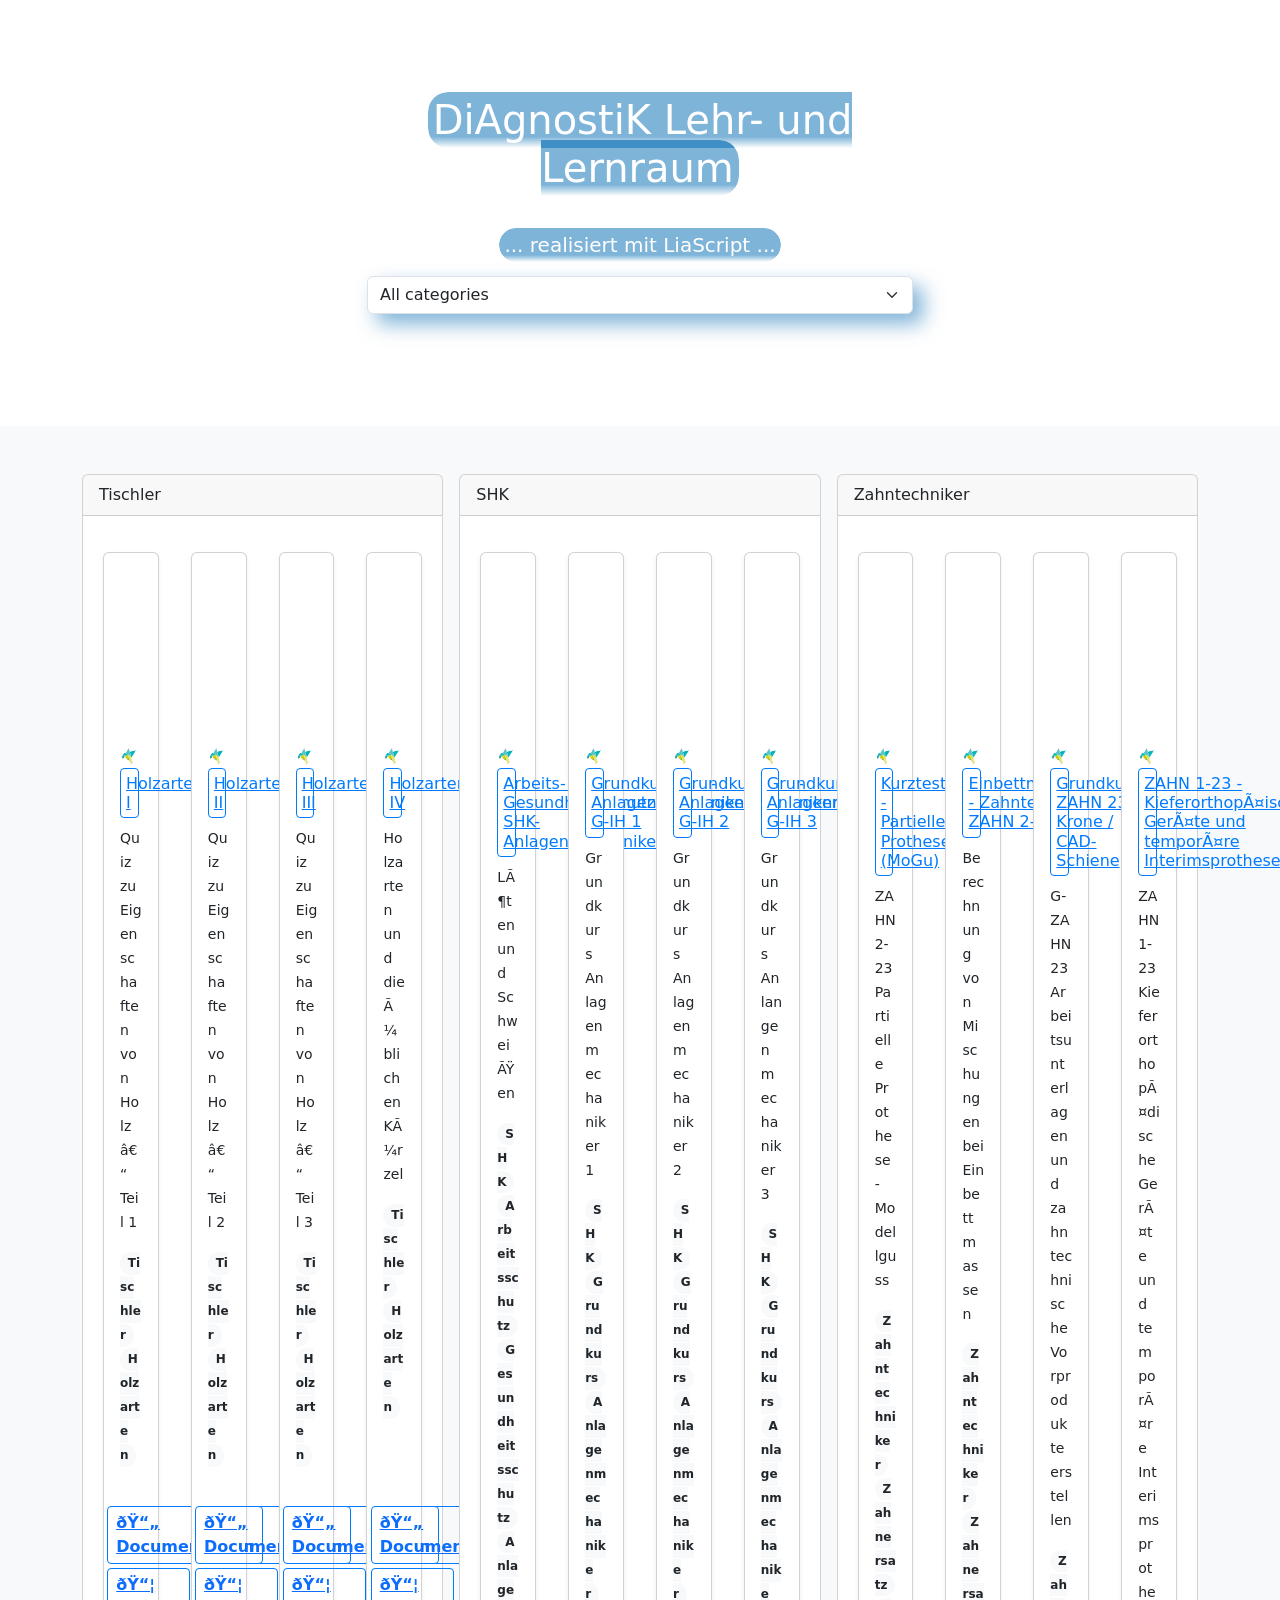
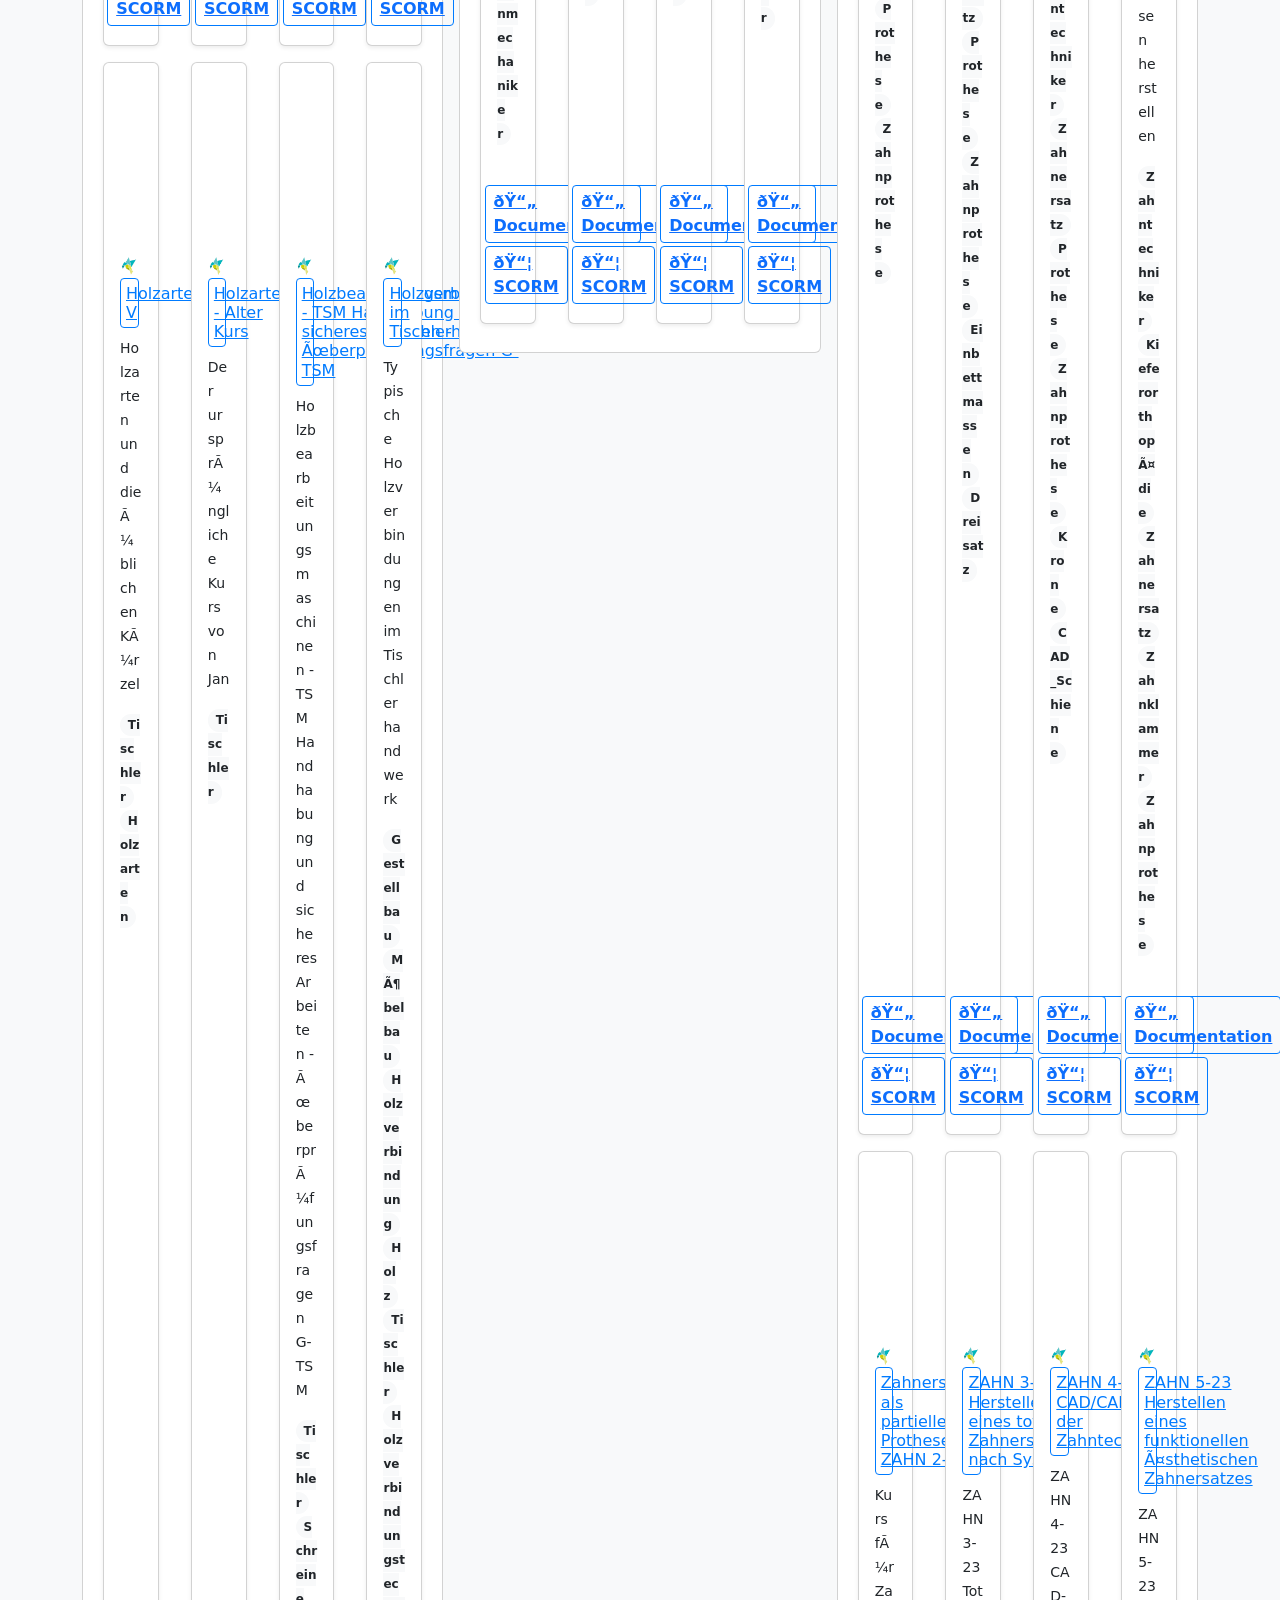
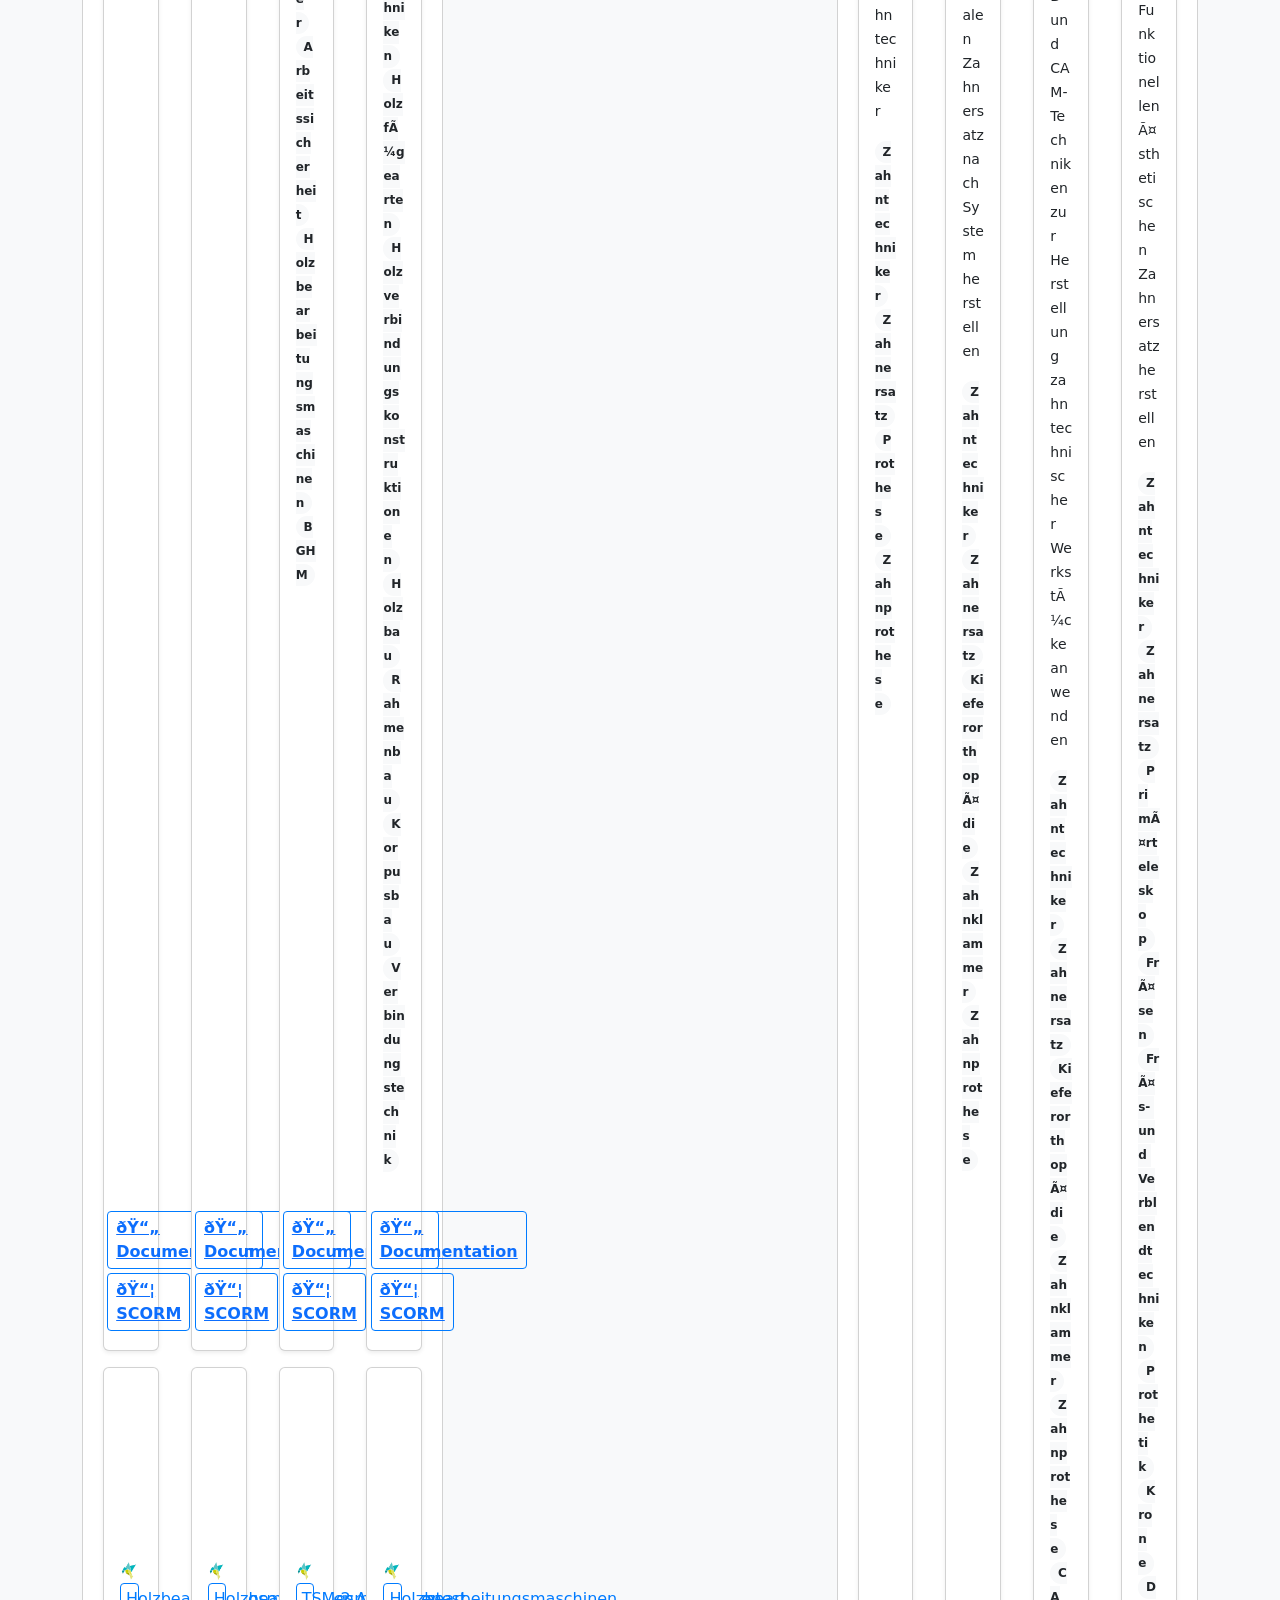
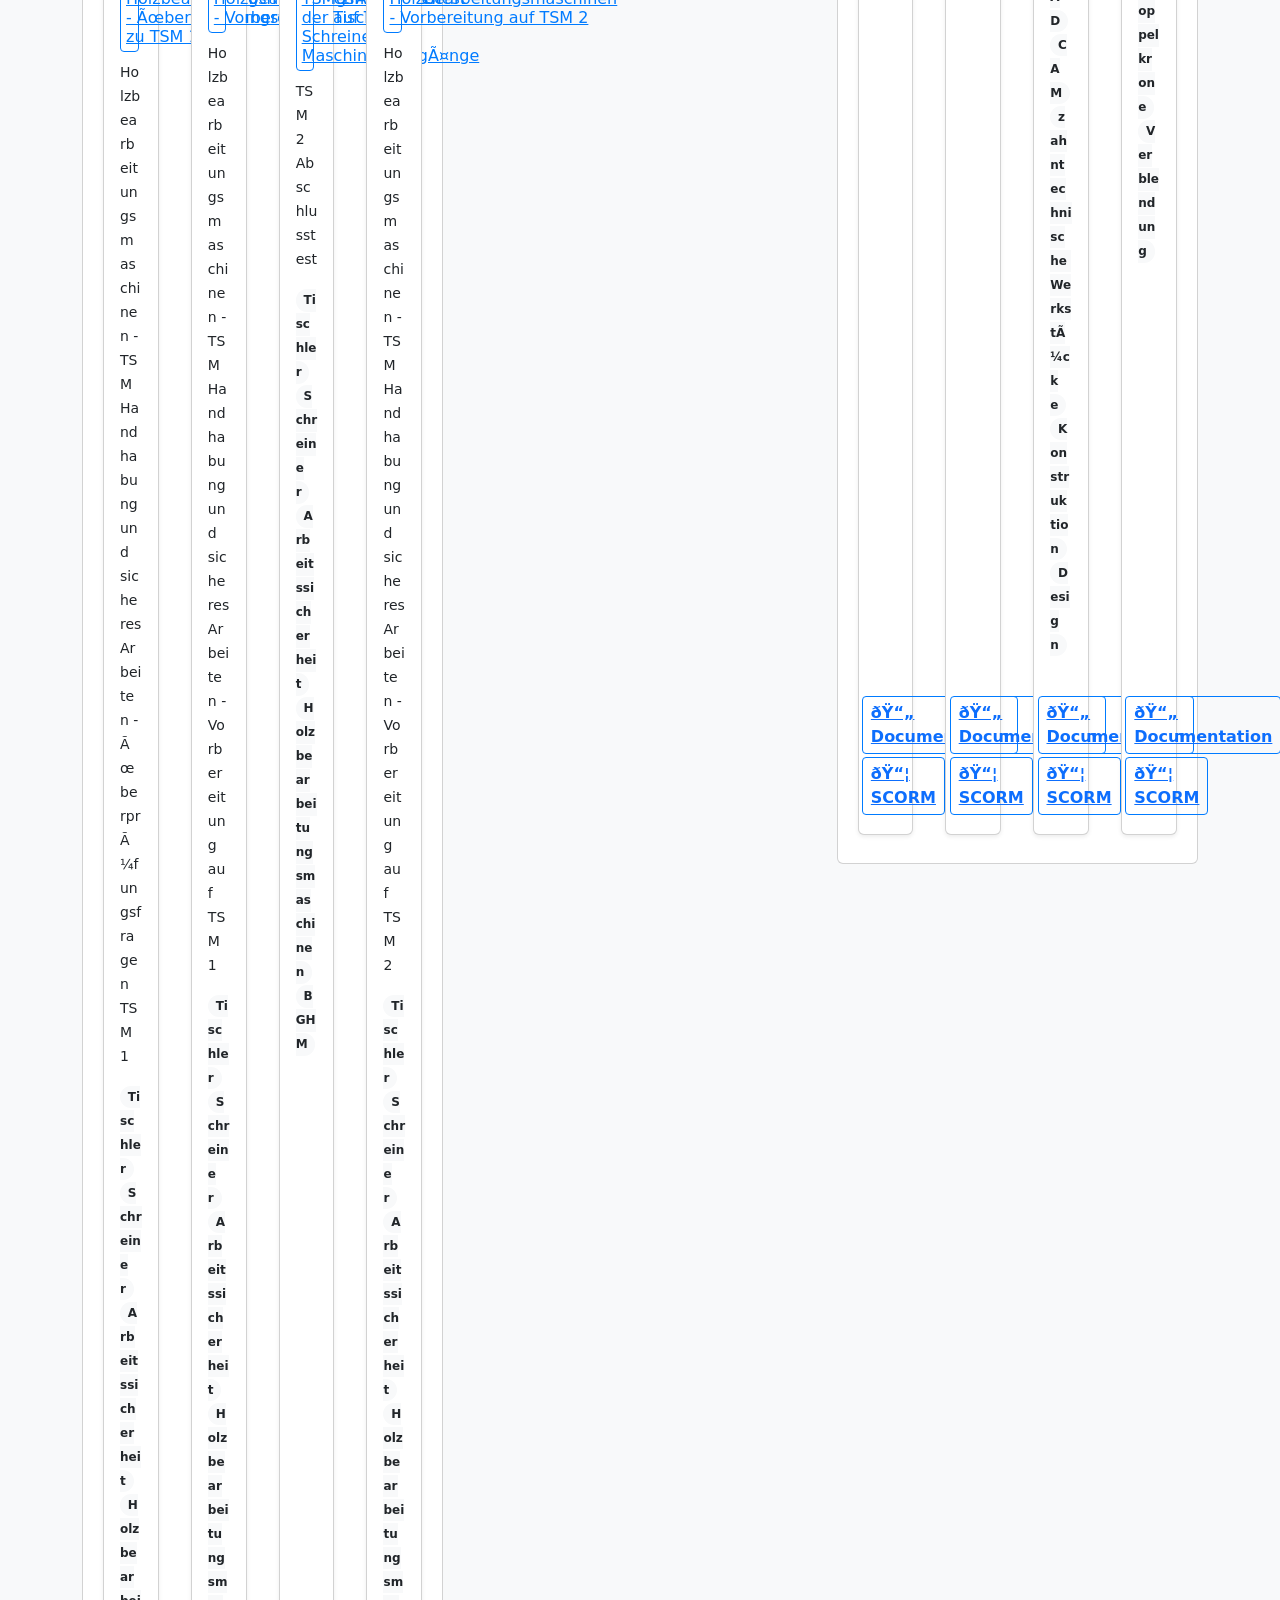
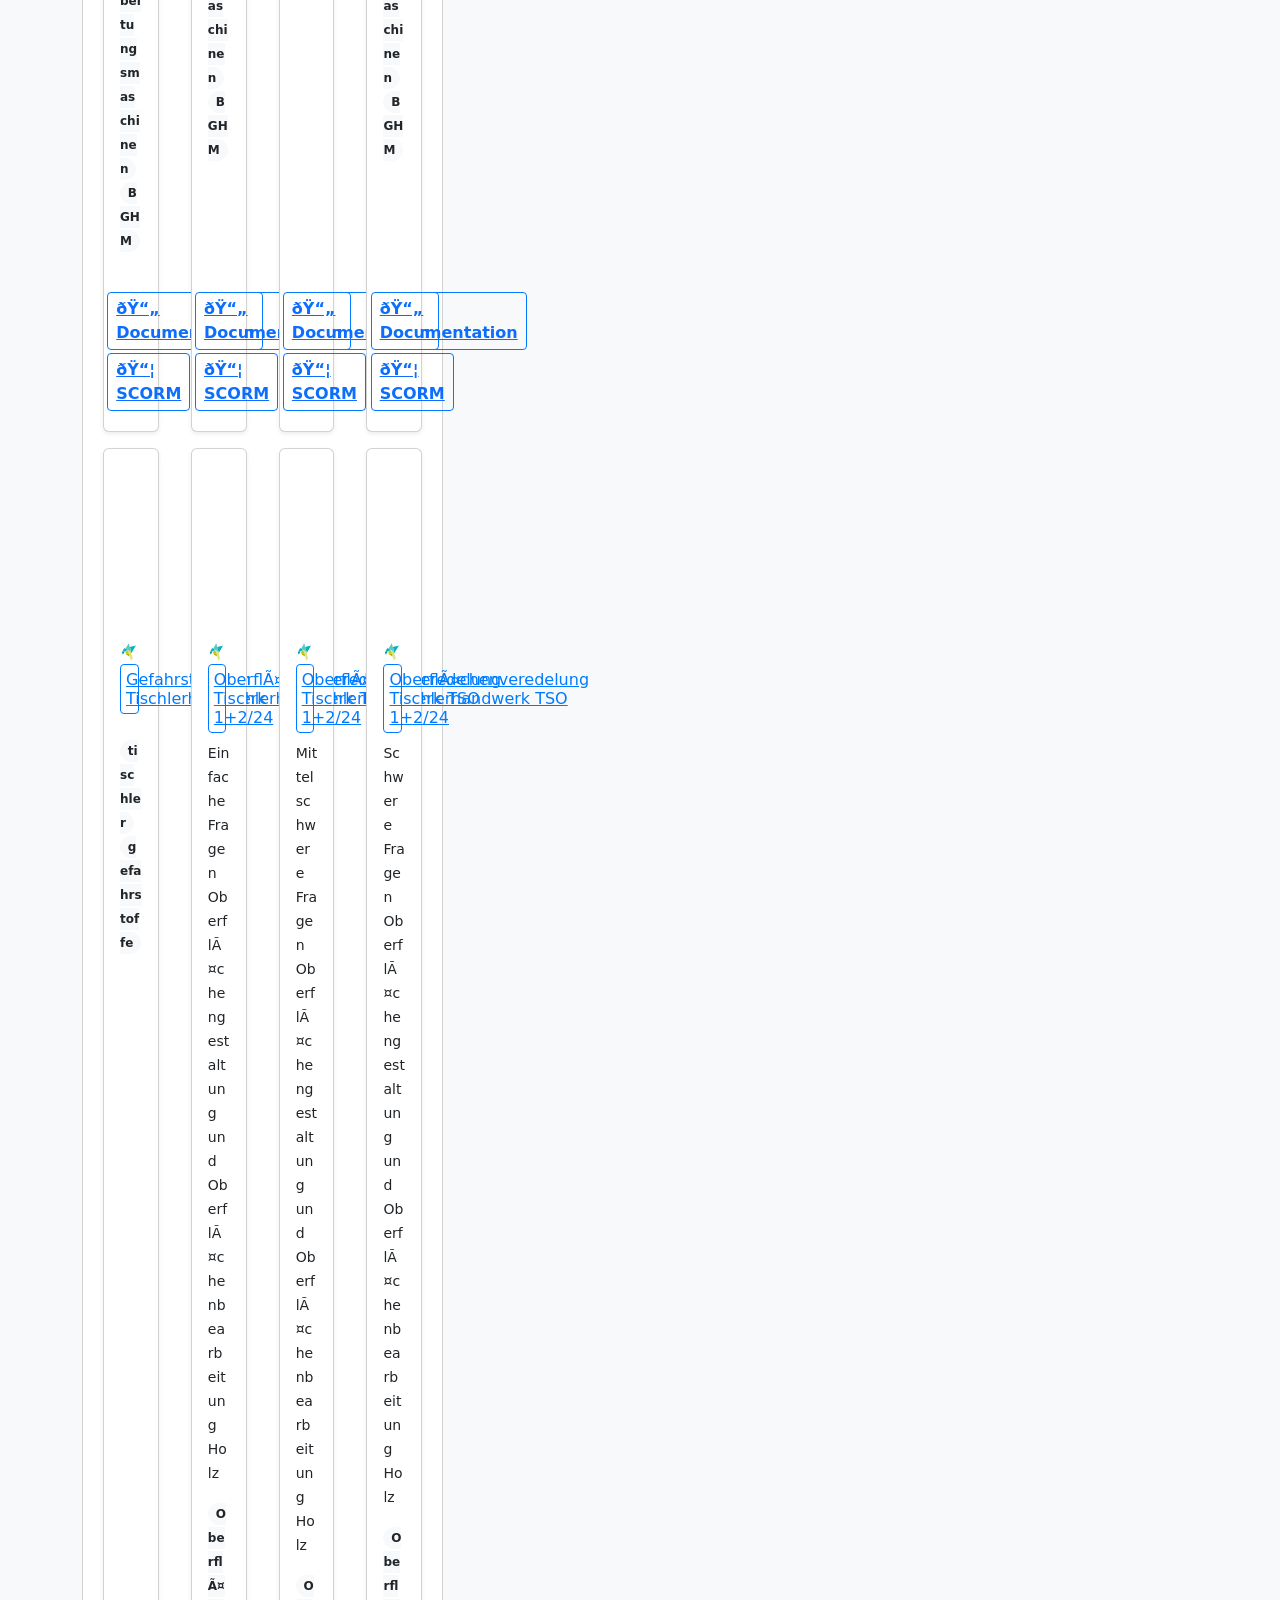
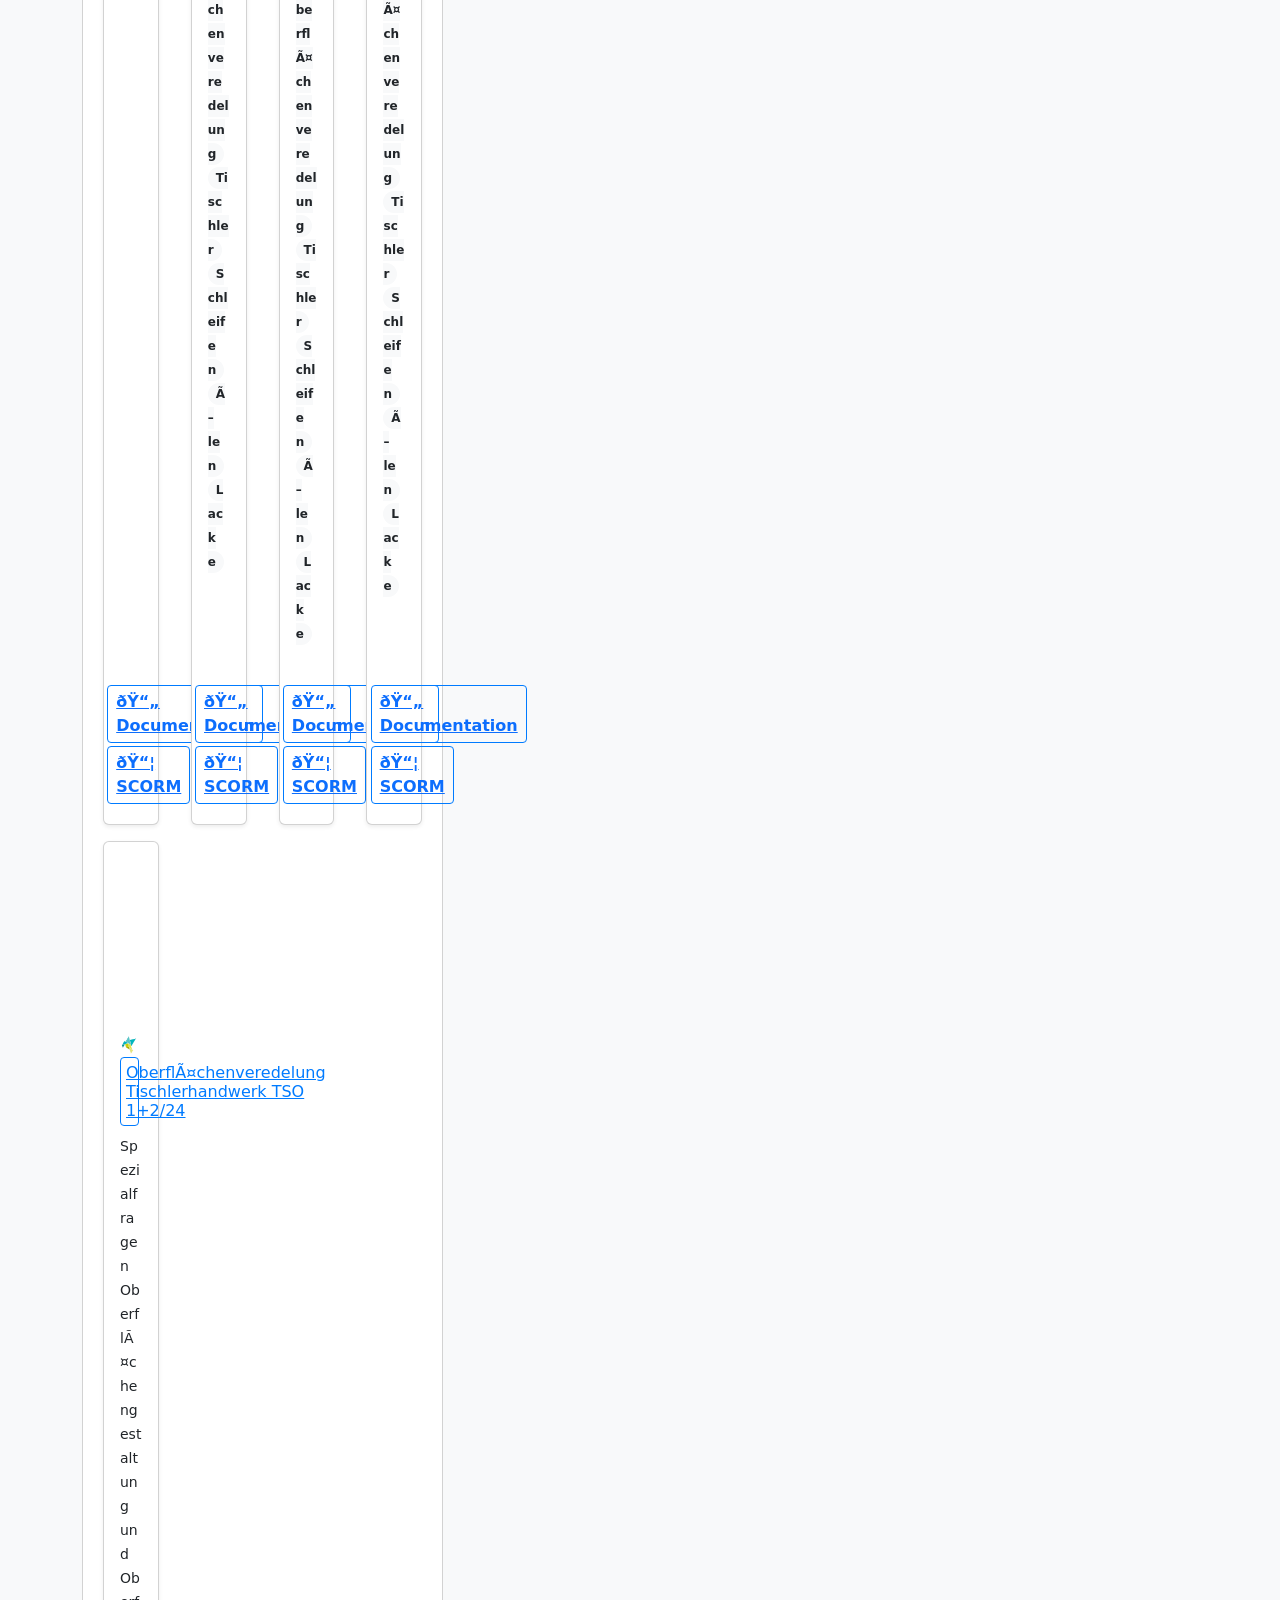
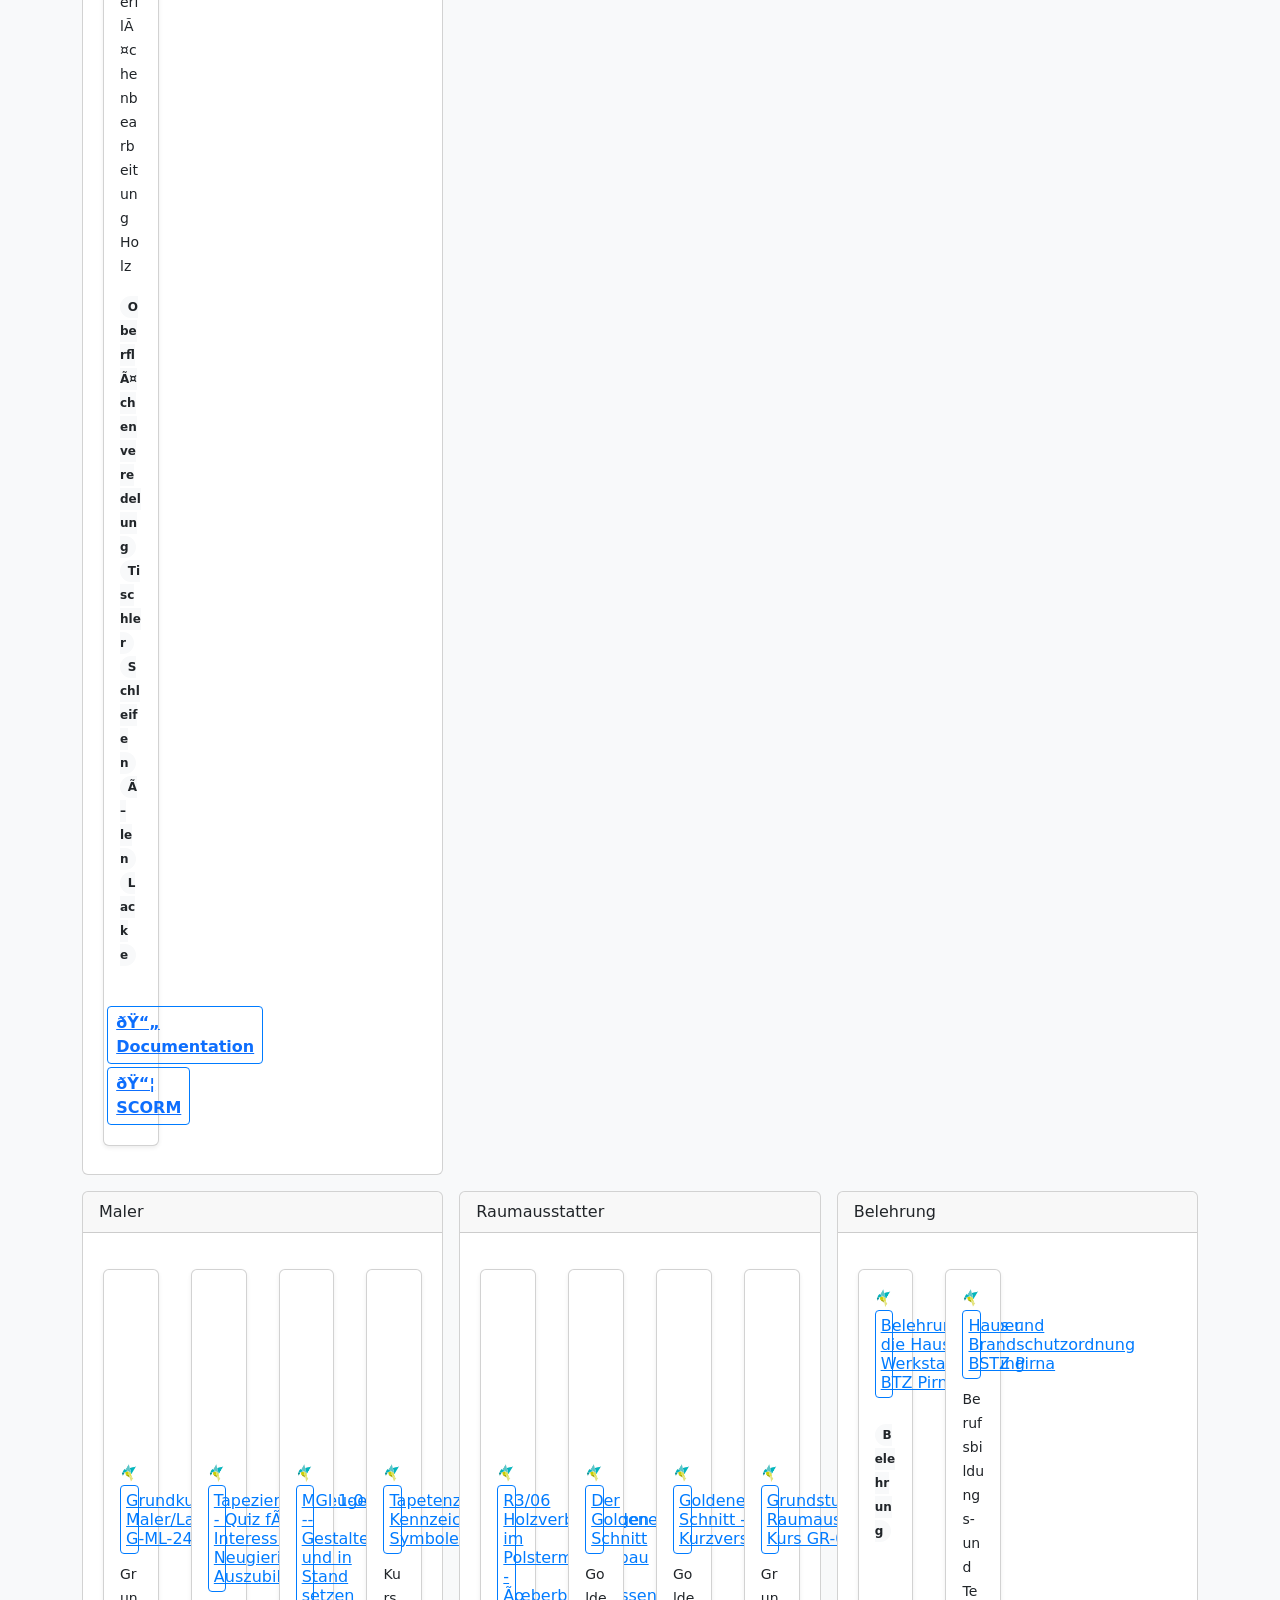
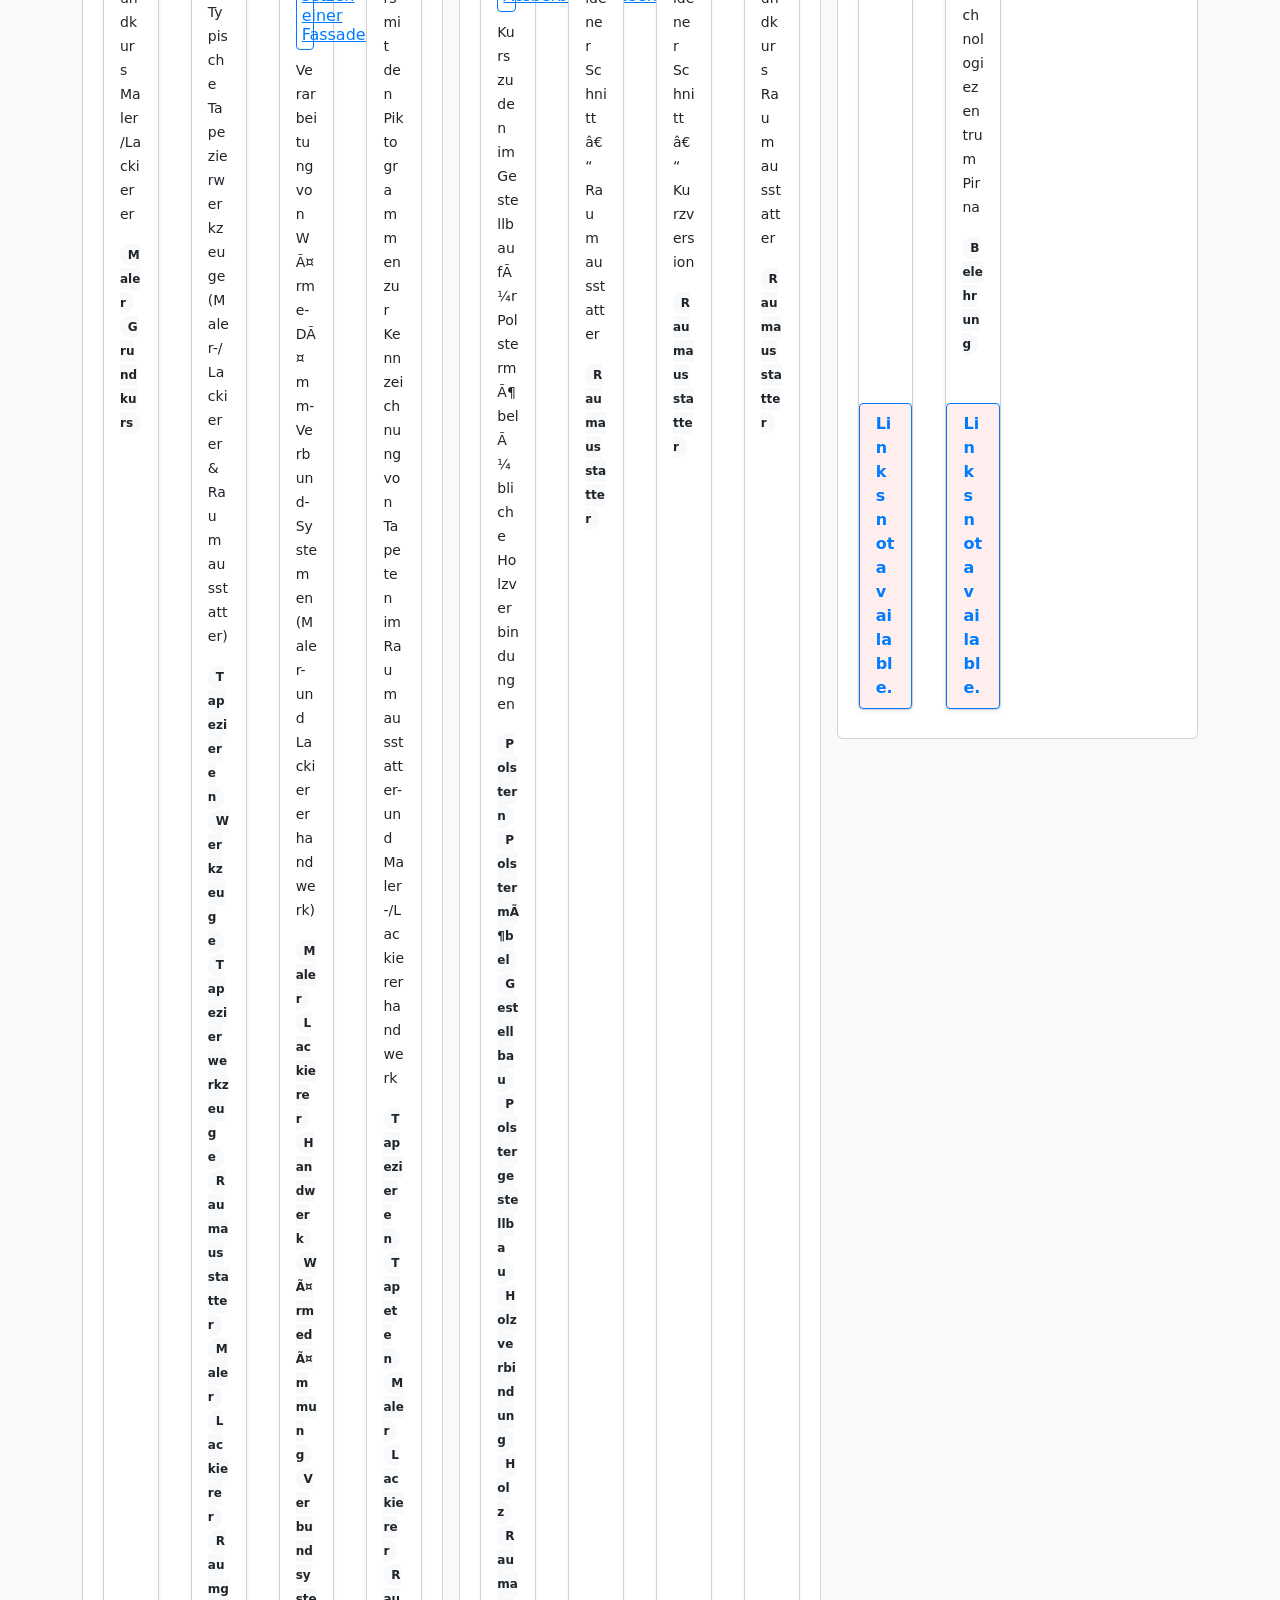
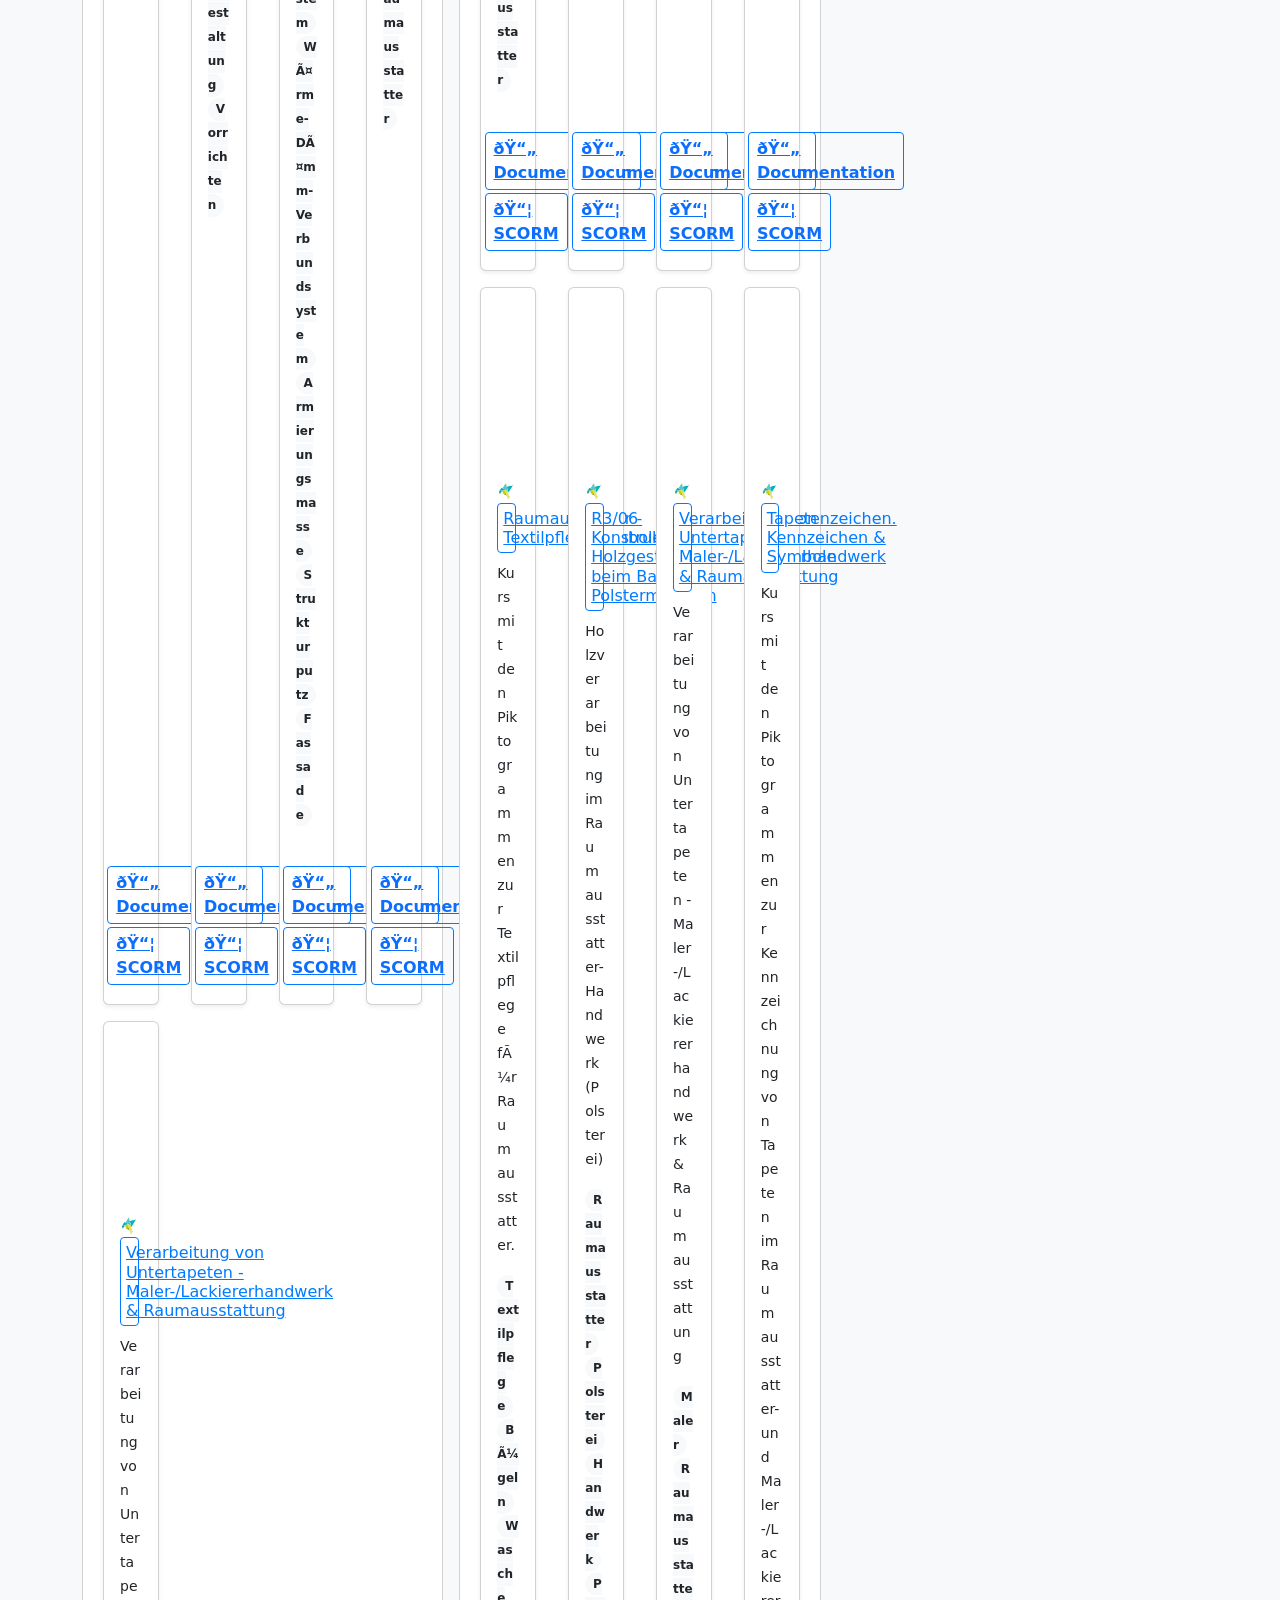
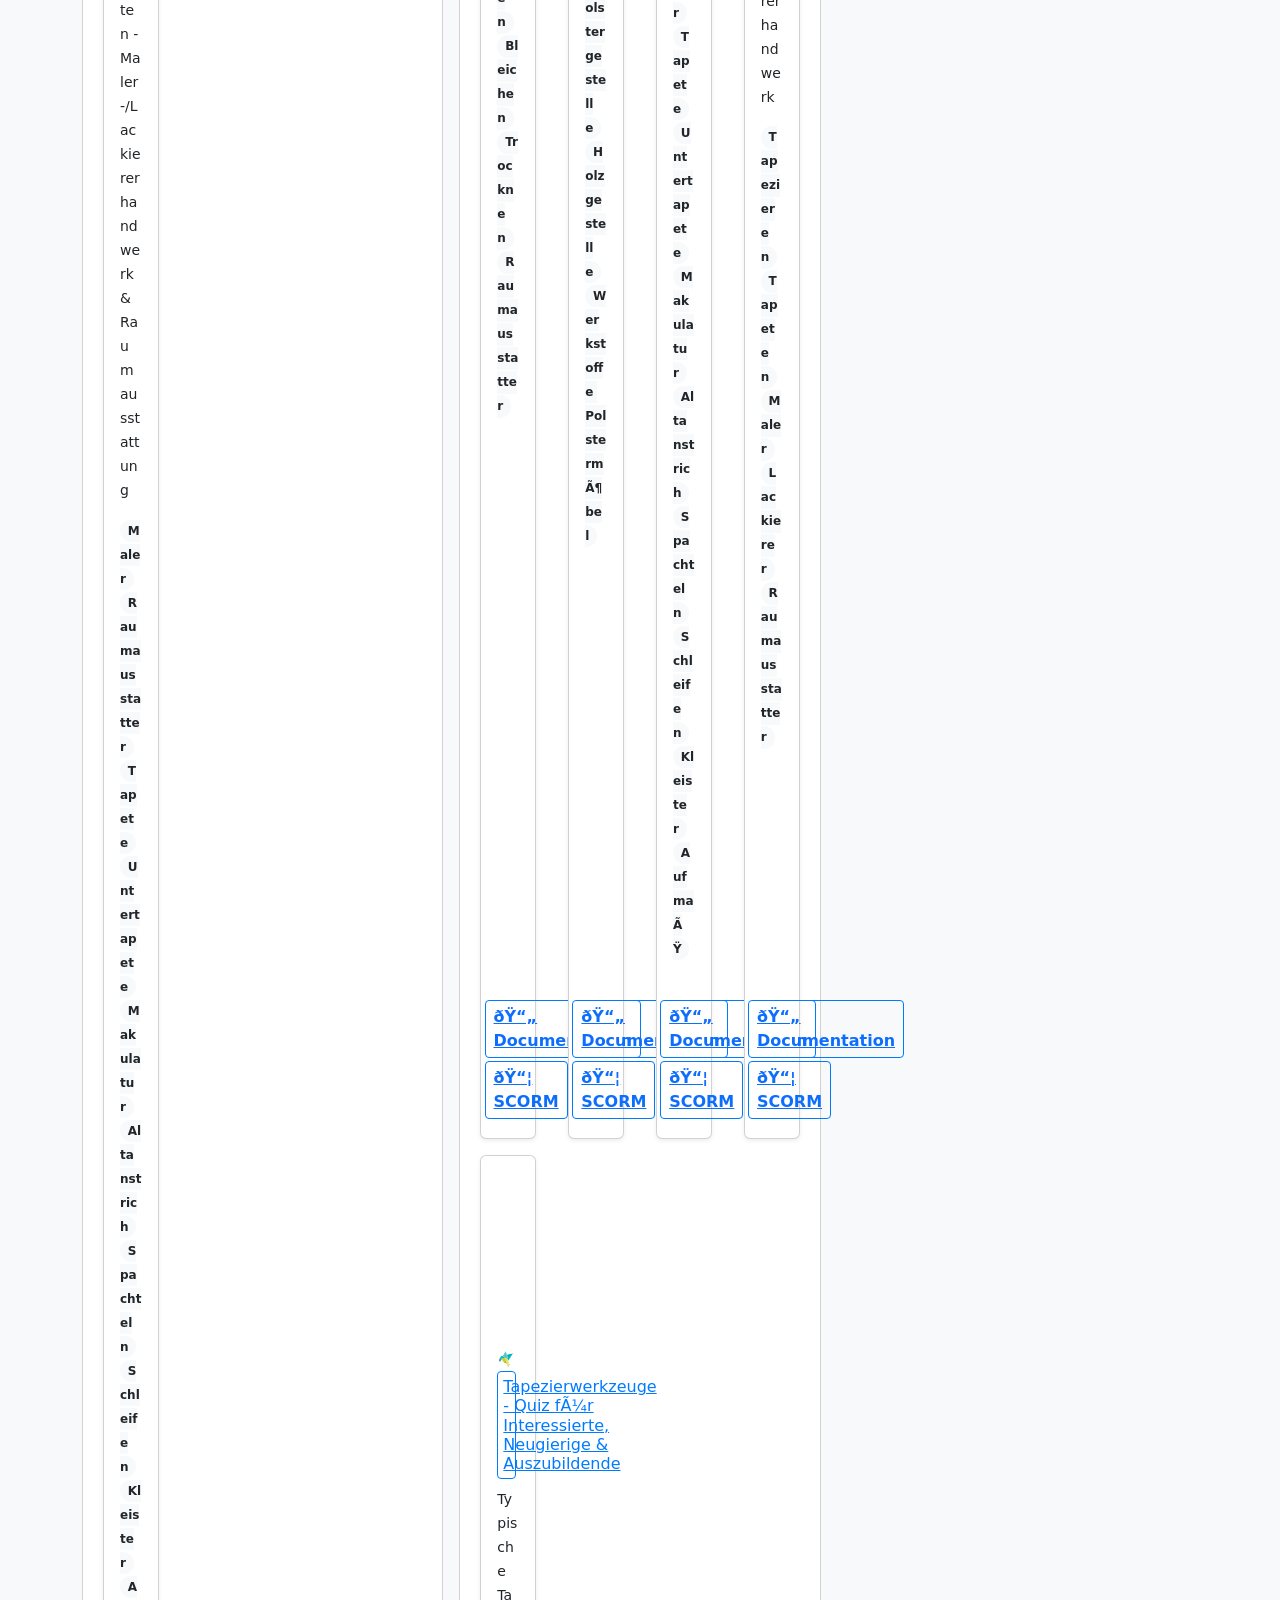
==== docs/index.html @ 7e9b9960 "Update index.html from project.yaml" ====
<!DOCTYPE html>
<html>
<head>
<title>DiAgnostiK Lehr- und Lernraum</title>
<script type="application/ld+json">
            {
                "@context": "http://schema.org/",
                    "@type": "ItemList",
                    "itemListElement": [{
                    "@type": "ItemList",
                        "itemListElement": [{
                        "@id": "https://raw.githubusercontent.com/Ifi-DiAgnostiK-Project/LiaScript-Courses/refs/tags/holzarten_01_v0.0.8/courses/Holzarten_01.md",
                            "@type": "Course",
                            "author": {
                            "@type": "Person",
                                "email": "jan.franke@hwk-dresden.de; volker.goehler@informatik.tu-freiberg.de; hilke.domsch@gkz-ev.de",
                                "name": "Jan Franke; Volker Göhler; Hilke Domsch"
                        },
                            "description": "Quiz zu Eigenschaften von Holz -- Teil 1",
                            "image": {
                            "@type": "ImageObject",
                                "url": "https://upload.wikimedia.org/wikipedia/commons/5/59/Dry_wood_texture.jpg"
                        },
                            "inLanguage": "de",
                            "keywords": "- Tischler - Holzarten",
                            "license": "https://raw.githubusercontent.com/Ifi-DiAgnostiK-Project/LiaScript-Courses/refs/tags/holzarten_01_v0.0.8/LICENSE",
                            "name": "Überprüfen Sie Ihr Wissen zu den Holzarten I",
                            "url": "https://LiaScript.github.io/course/?https://raw.githubusercontent.com/Ifi-DiAgnostiK-Project/LiaScript-Courses/refs/tags/holzarten_01_v0.0.8/courses/Holzarten_01.md",
                            "version": "0.0.8"
                    }, {
                        "@id": "https://raw.githubusercontent.com/Ifi-DiAgnostiK-Project/LiaScript-Courses/refs/tags/holzarten_02_v0.0.4/courses/Holzarten_02.md",
                            "@type": "Course",
                            "author": {
                            "@type": "Person",
                                "email": "hilke.domsch@gkz-ev.de",
                                "name": "Volker Göhler; Hilke Domsch"
                        },
                            "description": "Quiz zu Eigenschaften von Holz -- Teil 2",
                            "image": {
                            "@type": "ImageObject",
                                "url": "https://upload.wikimedia.org/wikipedia/commons/2/26/Stacked_Timber_Displaying_Growth_Rings.jpg"
                        },
                            "inLanguage": "de",
                            "keywords": "- Tischler - Holzarten",
                            "license": "https://raw.githubusercontent.com/Ifi-DiAgnostiK-Project/LiaScript-Courses/refs/tags/holzarten_02_v0.0.4/LICENSE",
                            "name": "Überprüfen Sie Ihr Wissen zu den Holzarten II",
                            "url": "https://LiaScript.github.io/course/?https://raw.githubusercontent.com/Ifi-DiAgnostiK-Project/LiaScript-Courses/refs/tags/holzarten_02_v0.0.4/courses/Holzarten_02.md",
                            "version": "0.0.4"
                    }, {
                        "@id": "https://raw.githubusercontent.com/Ifi-DiAgnostiK-Project/LiaScript-Courses/refs/tags/holzarten_03_v0.0.8/courses/Holzarten_03.md",
                            "@type": "Course",
                            "author": {
                            "@type": "Person",
                                "email": "hilke.domsch@gkz-ev.de",
                                "name": "Hilke Domsch, Volker Göhler"
                        },
                            "description": "Quiz zu Eigenschaften von Holz -- Teil 3",
                            "image": {
                            "@type": "ImageObject",
                                "url": "https://raw.githubusercontent.com/Ifi-DiAgnostiK-Project/LiaScript-Courses/refs/tags/holzarten_03_v0.0.8/img/156_Freepik_rawpixel.com_wooden-textured-background.jpg"
                        },
                            "inLanguage": "de",
                            "keywords": "- Tischler - Holzarten",
                            "license": "https://raw.githubusercontent.com/Ifi-DiAgnostiK-Project/LiaScript-Courses/refs/tags/holzarten_03_v0.0.8/LICENSE",
                            "name": "Überprüfen Sie Ihr Wissen zu den Holzarten III",
                            "url": "https://LiaScript.github.io/course/?https://raw.githubusercontent.com/Ifi-DiAgnostiK-Project/LiaScript-Courses/refs/tags/holzarten_03_v0.0.8/courses/Holzarten_03.md",
                            "version": "0.0.8"
                    }, {
                        "@id": "https://raw.githubusercontent.com/Ifi-DiAgnostiK-Project/LiaScript-Courses/refs/tags/holzarten_04_v0.0.7/courses/Holzarten_04.md",
                            "@type": "Course",
                            "author": {
                            "@type": "Person",
                                "email": "hilke.domsch@gkz-ev.de",
                                "name": "Hilke Domsch, Volker Göhler"
                        },
                            "description": "Holzarten und die üblichen Kürzel",
                            "image": {
                            "@type": "ImageObject",
                                "url": "https://raw.githubusercontent.com/Ifi-DiAgnostiK-Project/LiaScript-Courses/refs/tags/holzarten_04_v0.0.7/img/front_wood_stack.jpg"
                        },
                            "inLanguage": "de",
                            "keywords": "- Tischler - Holzarten",
                            "license": "https://raw.githubusercontent.com/Ifi-DiAgnostiK-Project/LiaScript-Courses/refs/tags/holzarten_04_v0.0.7/LICENSE",
                            "name": "Holzarten: Eigenschaften, Verwendung und Aussehen I",
                            "url": "https://LiaScript.github.io/course/?https://raw.githubusercontent.com/Ifi-DiAgnostiK-Project/LiaScript-Courses/refs/tags/holzarten_04_v0.0.7/courses/Holzarten_04.md",
                            "version": "0.0.7"
                    }, {
                        "@id": "https://raw.githubusercontent.com/Ifi-DiAgnostiK-Project/LiaScript-Courses/refs/tags/holzarten_05_v0.0.5/courses/Holzarten_05.md",
                            "@type": "Course",
                            "author": {
                            "@type": "Person",
                                "email": "hilke.domsch@gkz-ev.de",
                                "name": "Hilke Domsch, Volker Göhler"
                        },
                            "description": "Holzarten und die üblichen Kürzel",
                            "image": {
                            "@type": "ImageObject",
                                "url": "https://raw.githubusercontent.com/Ifi-DiAgnostiK-Project/LiaScript-Courses/refs/tags/holzarten_05_v0.0.5/img/oakwoodbig.jpg"
                        },
                            "inLanguage": "de",
                            "keywords": "- Tischler - Holzarten",
                            "license": "https://raw.githubusercontent.com/Ifi-DiAgnostiK-Project/LiaScript-Courses/refs/tags/holzarten_05_v0.0.5/LICENSE",
                            "name": "Holzarten: Eigenschaften, Verwendung und Aussehen II",
                            "url": "https://LiaScript.github.io/course/?https://raw.githubusercontent.com/Ifi-DiAgnostiK-Project/LiaScript-Courses/refs/tags/holzarten_05_v0.0.5/courses/Holzarten_05.md",
                            "version": "0.0.5"
                    }, {
                        "@id": "https://raw.githubusercontent.com/Ifi-DiAgnostiK-Project/LiaScript-Courses/refs/tags/holzarten_von_jan_v0.0.11/courses/Holzarten_von_Jan.md",
                            "@type": "Course",
                            "author": {
                            "@type": "Person",
                                "email": "jan.franke@hwk-dresden.de",
                                "name": "Jan Franke; Volker Göhler"
                        },
                            "description": "Der ursprüngliche Kurs von Jan",
                            "image": {
                            "@type": "ImageObject",
                                "url": "https://upload.wikimedia.org/wikipedia/commons/thumb/e/e9/Wood_of_a_Picea_abies_03.jpg/1920px-Wood_of_a_Picea_abies_03.jpg"
                        },
                            "inLanguage": "de",
                            "keywords": "Tischler",
                            "license": "https://raw.githubusercontent.com/Ifi-DiAgnostiK-Project/LiaScript-Courses/refs/tags/holzarten_von_jan_v0.0.11/LICENSE",
                            "name": "Überprüfe hier dein Wissen zu den Holzarten",
                            "url": "https://LiaScript.github.io/course/?https://raw.githubusercontent.com/Ifi-DiAgnostiK-Project/LiaScript-Courses/refs/tags/holzarten_von_jan_v0.0.11/courses/Holzarten_von_Jan.md",
                            "version": "0.0.11"
                    }, {
                        "@id": "https://raw.githubusercontent.com/Ifi-DiAgnostiK-Project/LiaScript-Courses/refs/tags/tischler_g-tsm_v0.0.4/courses/Tischler_G-TSM.md",
                            "@type": "Course",
                            "author": {
                            "@type": "Person",
                                "email": "hilke.domsch@gkz-ev.de",
                                "name": "Hilke Domsch"
                        },
                            "description": "Holzbearbeitungsmaschinen - TSM Handhabung und sicheres Arbeiten - Überprüfungsfragen G-TSM",
                            "image": {
                            "@type": "ImageObject",
                                "url": "https://img.freepik.com/free-photo/top-view-wood-tools-desk_23-2148898120.jpg"
                        },
                            "inLanguage": "de",
                            "keywords": [
                            "[Tischler",
                            "Schreiner",
                            "Arbeitssicherheit",
                            "Holzbearbeitungsmaschinen",
                            "BGHM]"],
                            "license": "https://raw.githubusercontent.com/Ifi-DiAgnostiK-Project/LiaScript-Courses/refs/tags/tischler_g-tsm_v0.0.4/LICENSE",
                            "name": "G-TSM - Überprüfungsfragen nach Abschluss des Praxiskurses",
                            "url": "https://LiaScript.github.io/course/?https://raw.githubusercontent.com/Ifi-DiAgnostiK-Project/LiaScript-Courses/refs/tags/tischler_g-tsm_v0.0.4/courses/Tischler_G-TSM.md",
                            "version": "0.0.4"
                    }, {
                        "@id": "https://raw.githubusercontent.com/Ifi-DiAgnostiK-Project/LiaScript-Courses/refs/tags/tischler_holzverbindungen_v0.0.7/courses/Tischler_Holzverbindungen.md",
                            "@type": "Course",
                            "author": {
                            "@type": "Person",
                                "email": "hilke.domsch@gkz-ev.de",
                                "name": "Hilke Domsch"
                        },
                            "description": "Typische Holzverbindungen im Tischlerhandwerk",
                            "image": {
                            "@type": "ImageObject",
                                "url": "https://raw.githubusercontent.com/Ifi-DiAgnostiK-Project/LiaScript-Courses/refs/tags/tischler_holzverbindungen_v0.0.7/img/woodwall_corner.png"
                        },
                            "inLanguage": "de",
                            "keywords": [
                            "[Gestellbau",
                            "Möbelbau",
                            "Holzverbindung",
                            "Holz",
                            "Tischler",
                            "Holzverbindungstechniken",
                            "Holzfügearten",
                            "Holzverbindungskonstruktionen",
                            "Holzbau",
                            "Rahmenbau",
                            "Korpusbau",
                            "Verbindungstechnik]"],
                            "license": "https://raw.githubusercontent.com/Ifi-DiAgnostiK-Project/LiaScript-Courses/refs/tags/tischler_holzverbindungen_v0.0.7/LICENSE",
                            "name": "Typische Holzverbindungen - Überblickswissen",
                            "url": "https://LiaScript.github.io/course/?https://raw.githubusercontent.com/Ifi-DiAgnostiK-Project/LiaScript-Courses/refs/tags/tischler_holzverbindungen_v0.0.7/courses/Tischler_Holzverbindungen.md",
                            "version": "0.0.7"
                    }, {
                        "@id": "https://raw.githubusercontent.com/Ifi-DiAgnostiK-Project/LiaScript-Courses/refs/tags/tischler_tsm_1_v0.1.8/courses/Tischler_TSM_1.md",
                            "@type": "Course",
                            "author": {
                            "@type": "Person",
                                "email": "hilke.domsch@gkz-ev.de",
                                "name": "Hilke Domsch"
                        },
                            "description": "Holzbearbeitungsmaschinen - TSM Handhabung und sicheres Arbeiten - Überprüfungsfragen TSM 1",
                            "image": {
                            "@type": "ImageObject",
                                "url": "https://img.freepik.com/free-photo/professional-carpenter-working-with-sawing-machine_1157-35628.jpg"
                        },
                            "inLanguage": "de",
                            "keywords": [
                            "[Tischler",
                            "Schreiner",
                            "Arbeitssicherheit",
                            "Holzbearbeitungsmaschinen",
                            "BGHM]"],
                            "license": "https://raw.githubusercontent.com/Ifi-DiAgnostiK-Project/LiaScript-Courses/refs/tags/tischler_tsm_1_v0.1.8/LICENSE",
                            "name": "TSM 1 - Überprüfungsfragen nach Abschluss des Praxiskurses",
                            "url": "https://LiaScript.github.io/course/?https://raw.githubusercontent.com/Ifi-DiAgnostiK-Project/LiaScript-Courses/refs/tags/tischler_tsm_1_v0.1.8/courses/Tischler_TSM_1.md",
                            "version": "0.1.8"
                    }, {
                        "@id": "https://raw.githubusercontent.com/Ifi-DiAgnostiK-Project/LiaScript-Courses/refs/tags/tischler_tsm_1_vorbereitung_v0.0.5/courses/Tischler_TSM_1_Vorbereitung.md",
                            "@type": "Course",
                            "author": {
                            "@type": "Person",
                                "email": "hilke.domsch@gkz-ev.de",
                                "name": "Hilke Domsch"
                        },
                            "description": "Holzbearbeitungsmaschinen - TSM Handhabung und sicheres Arbeiten - Vorbereitung auf TSM 1",
                            "image": {
                            "@type": "ImageObject",
                                "url": "https://img.freepik.com/free-photo/carpenter-works-with-tree_1157-18913.jpg"
                        },
                            "inLanguage": "de",
                            "keywords": [
                            "[Tischler",
                            "Schreiner",
                            "Arbeitssicherheit",
                            "Holzbearbeitungsmaschinen",
                            "BGHM]"],
                            "license": "https://raw.githubusercontent.com/Ifi-DiAgnostiK-Project/LiaScript-Courses/refs/tags/tischler_tsm_1_vorbereitung_v0.0.5/LICENSE",
                            "name": "TSM 1 - Vorbereitung auf den Praxiskurs",
                            "url": "https://LiaScript.github.io/course/?https://raw.githubusercontent.com/Ifi-DiAgnostiK-Project/LiaScript-Courses/refs/tags/tischler_tsm_1_vorbereitung_v0.0.5/courses/Tischler_TSM_1_Vorbereitung.md",
                            "version": "0.0.5"
                    }, {
                        "@id": "https://raw.githubusercontent.com/Ifi-DiAgnostiK-Project/LiaScript-Courses/refs/tags/tischler_tsm_2_v0.1.2/courses/Tischler_TSM_2.md",
                            "@type": "Course",
                            "author": {
                            "@type": "Person",
                                "email": "hilke.domsch@gkz-ev.de",
                                "name": "Hilke Domsch"
                        },
                            "description": "TSM 2 Abschlusstest",
                            "image": {
                            "@type": "ImageObject",
                                "url": "https://img.freepik.com/free-photo/circular-saw-miter-saw-photographed-workshop-atmosphere_169016-13187.jpg"
                        },
                            "inLanguage": "de",
                            "keywords": [
                            "[Tischler",
                            "Schreiner",
                            "Arbeitssicherheit",
                            "Holzbearbeitungsmaschinen",
                            "BGHM]"],
                            "license": "https://raw.githubusercontent.com/Ifi-DiAgnostiK-Project/LiaScript-Courses/refs/tags/tischler_tsm_2_v0.1.2/LICENSE",
                            "name": "TSM 2 - Abschlusstest",
                            "url": "https://LiaScript.github.io/course/?https://raw.githubusercontent.com/Ifi-DiAgnostiK-Project/LiaScript-Courses/refs/tags/tischler_tsm_2_v0.1.2/courses/Tischler_TSM_2.md",
                            "version": "0.1.2"
                    }, {
                        "@id": "https://raw.githubusercontent.com/Ifi-DiAgnostiK-Project/LiaScript-Courses/refs/tags/tischler_tsm_2_vorbereitung_v0.1.3/courses/Tischler_TSM_2_Vorbereitung.md",
                            "@type": "Course",
                            "author": {
                            "@type": "Person",
                                "email": "hilke.domsch@gkz-ev.de",
                                "name": "Hilke Domsch"
                        },
                            "description": "Holzbearbeitungsmaschinen - TSM Handhabung und sicheres Arbeiten - Vorbereitung auf TSM 2",
                            "image": {
                            "@type": "ImageObject",
                                "url": "https://img.freepik.com/free-photo/circular-saw-miter-saw-photographed-workshop-atmosphere_169016-13187.jpg"
                        },
                            "inLanguage": "de",
                            "keywords": [
                            "[Tischler",
                            "Schreiner",
                            "Arbeitssicherheit",
                            "Holzbearbeitungsmaschinen",
                            "BGHM]"],
                            "license": "https://raw.githubusercontent.com/Ifi-DiAgnostiK-Project/LiaScript-Courses/refs/tags/tischler_tsm_2_vorbereitung_v0.1.3/LICENSE",
                            "name": "TSM 2 - Vorbereitung auf den Praxiskurs",
                            "url": "https://LiaScript.github.io/course/?https://raw.githubusercontent.com/Ifi-DiAgnostiK-Project/LiaScript-Courses/refs/tags/tischler_tsm_2_vorbereitung_v0.1.3/courses/Tischler_TSM_2_Vorbereitung.md",
                            "version": "0.1.3"
                    }, {
                        "@id": "https://raw.githubusercontent.com/Ifi-DiAgnostiK-Project/LiaScript-Courses/refs/tags/gefahrstoffe_tischler_v0.0.3/courses/gefahrstoffe_tischler.md",
                            "@type": "Course",
                            "author": {
                            "@type": "Person",
                                "email": "volker.goehler@informatik.tu-freiberg",
                                "name": "Volker Göhler"
                        },
                            "image": {
                            "@type": "ImageObject",
                                "url": "https://raw.githubusercontent.com/Ifi-DiAgnostiK-Project/LiaScript-Courses/refs/heads/main/img/Logo_234px.png"
                        },
                            "inLanguage": "de",
                            "keywords": "- tischler - gefahrstoffe",
                            "license": "https://raw.githubusercontent.com/Ifi-DiAgnostiK-Project/LiaScript-Courses/refs/tags/gefahrstoffe_tischler_v0.0.3/LICENSE",
                            "name": "Gefahrstoffe im Tischlerhandwerk",
                            "url": "https://LiaScript.github.io/course/?https://raw.githubusercontent.com/Ifi-DiAgnostiK-Project/LiaScript-Courses/refs/tags/gefahrstoffe_tischler_v0.0.3/courses/gefahrstoffe_tischler.md",
                            "version": "0.0.3"
                    }, {
                        "@id": "https://raw.githubusercontent.com/Ifi-DiAgnostiK-Project/LiaScript-Courses/refs/tags/tischler_oberflaeche_tso12_einfach_v0.0.4/courses/tischler_oberflaeche_tso12_einfach.md",
                            "@type": "Course",
                            "author": {
                            "@type": "Person",
                                "email": "hilke.domsch@gkz-ev.de",
                                "name": "Hilke Domsch"
                        },
                            "description": "Einfache Fragen Oberflächengestaltung und Oberflächenbearbeitung Holz",
                            "image": {
                            "@type": "ImageObject",
                                "url": "https://raw.githubusercontent.com/Ifi-DiAgnostiK-Project/LiaScript-Courses/refs/tags/tischler_oberflaeche_tso12_einfach_v0.0.4/img/woodboard.jpg"
                        },
                            "inLanguage": "de",
                            "keywords": [
                            "[ Oberflächenveredelung",
                            "Tischler",
                            "Schleifen",
                            "Ölen",
                            "Lacke]"],
                            "license": "https://raw.githubusercontent.com/Ifi-DiAgnostiK-Project/LiaScript-Courses/refs/tags/tischler_oberflaeche_tso12_einfach_v0.0.4/LICENSE",
                            "name": "Oberflächenveredelung Tischlerhandwerk TSO 1+2/24",
                            "url": "https://LiaScript.github.io/course/?https://raw.githubusercontent.com/Ifi-DiAgnostiK-Project/LiaScript-Courses/refs/tags/tischler_oberflaeche_tso12_einfach_v0.0.4/courses/tischler_oberflaeche_tso12_einfach.md",
                            "version": "0.0.4"
                    }, {
                        "@id": "https://raw.githubusercontent.com/Ifi-DiAgnostiK-Project/LiaScript-Courses/refs/tags/tischler_oberflaeche_tso12_mittel_v0.0.2/courses/tischler_oberflaeche_tso12_mittel.md",
                            "@type": "Course",
                            "author": {
                            "@type": "Person",
                                "email": "hilke.domsch@gkz-ev.de",
                                "name": "Hilke Domsch"
                        },
                            "description": "Mittelschwere Fragen Oberflächengestaltung und Oberflächenbearbeitung Holz",
                            "image": {
                            "@type": "ImageObject",
                                "url": "https://raw.githubusercontent.com/Ifi-DiAgnostiK-Project/LiaScript-Courses/refs/tags/tischler_oberflaeche_tso12_mittel_v0.0.2/img/woodboard.jpg"
                        },
                            "inLanguage": "de",
                            "keywords": [
                            "[ Oberflächenveredelung",
                            "Tischler",
                            "Schleifen",
                            "Ölen",
                            "Lacke]"],
                            "license": "https://raw.githubusercontent.com/Ifi-DiAgnostiK-Project/LiaScript-Courses/refs/tags/tischler_oberflaeche_tso12_mittel_v0.0.2/LICENSE",
                            "name": "Oberflächenveredelung Tischlerhandwerk TSO 1+2/24",
                            "url": "https://LiaScript.github.io/course/?https://raw.githubusercontent.com/Ifi-DiAgnostiK-Project/LiaScript-Courses/refs/tags/tischler_oberflaeche_tso12_mittel_v0.0.2/courses/tischler_oberflaeche_tso12_mittel.md",
                            "version": "0.0.2"
                    }, {
                        "@id": "https://raw.githubusercontent.com/Ifi-DiAgnostiK-Project/LiaScript-Courses/refs/tags/tischler_oberflaeche_tso12_schwer_v0.0.2/courses/tischler_oberflaeche_tso12_schwer.md",
                            "@type": "Course",
                            "author": {
                            "@type": "Person",
                                "email": "hilke.domsch@gkz-ev.de",
                                "name": "Hilke Domsch"
                        },
                            "description": "Schwere Fragen Oberflächengestaltung und Oberflächenbearbeitung Holz",
                            "image": {
                            "@type": "ImageObject",
                                "url": "https://raw.githubusercontent.com/Ifi-DiAgnostiK-Project/LiaScript-Courses/refs/tags/tischler_oberflaeche_tso12_schwer_v0.0.2/img/woodboard.jpg"
                        },
                            "inLanguage": "de",
                            "keywords": [
                            "[ Oberflächenveredelung",
                            "Tischler",
                            "Schleifen",
                            "Ölen",
                            "Lacke]"],
                            "license": "https://raw.githubusercontent.com/Ifi-DiAgnostiK-Project/LiaScript-Courses/refs/tags/tischler_oberflaeche_tso12_schwer_v0.0.2/LICENSE",
                            "name": "Oberflächenveredelung Tischlerhandwerk TSO 1+2/24",
                            "url": "https://LiaScript.github.io/course/?https://raw.githubusercontent.com/Ifi-DiAgnostiK-Project/LiaScript-Courses/refs/tags/tischler_oberflaeche_tso12_schwer_v0.0.2/courses/tischler_oberflaeche_tso12_schwer.md",
                            "version": "0.0.2"
                    }, {
                        "@id": "https://raw.githubusercontent.com/Ifi-DiAgnostiK-Project/LiaScript-Courses/refs/tags/tischler_oberflaeche_tso12_spezial_v0.0.3/courses/tischler_oberflaeche_tso12_spezial.md",
                            "@type": "Course",
                            "author": {
                            "@type": "Person",
                                "email": "hilke.domsch@gkz-ev.de",
                                "name": "Hilke Domsch"
                        },
                            "description": "Spezialfragen Oberflächengestaltung und Oberflächenbearbeitung Holz",
                            "image": {
                            "@type": "ImageObject",
                                "url": "https://raw.githubusercontent.com/Ifi-DiAgnostiK-Project/LiaScript-Courses/refs/tags/tischler_oberflaeche_tso12_spezial_v0.0.3/img/woodboard.jpg"
                        },
                            "inLanguage": "de",
                            "keywords": [
                            "[ Oberflächenveredelung",
                            "Tischler",
                            "Schleifen",
                            "Ölen",
                            "Lacke]"],
                            "license": "https://raw.githubusercontent.com/Ifi-DiAgnostiK-Project/LiaScript-Courses/refs/tags/tischler_oberflaeche_tso12_spezial_v0.0.3/LICENSE",
                            "name": "Oberflächenveredelung Tischlerhandwerk TSO 1+2/24",
                            "url": "https://LiaScript.github.io/course/?https://raw.githubusercontent.com/Ifi-DiAgnostiK-Project/LiaScript-Courses/refs/tags/tischler_oberflaeche_tso12_spezial_v0.0.3/courses/tischler_oberflaeche_tso12_spezial.md",
                            "version": "0.0.3"
                    }],
                        "name": "Tischler"
                }, {
                    "@type": "ItemList",
                        "itemListElement": [{
                        "@id": "https://raw.githubusercontent.com/Ifi-DiAgnostiK-Project/LiaScript-Courses/refs/tags/augschutz_shk_v0.1.0/courses/AuGSchutz_SHK.md",
                            "@type": "Course",
                            "author": {
                            "@type": "Person",
                                "email": "hilke.domsch@gkz-ev.de",
                                "name": "Hilke Domsch"
                        },
                            "description": "Löten und Schweißen",
                            "image": {
                            "@type": "ImageObject",
                                "url": "https://raw.githubusercontent.com/Ifi-DiAgnostiK-Project/LiaScript-Courses/refs/heads/main/courses/img/burning.jpg"
                        },
                            "inLanguage": "de",
                            "keywords": [
                            "[ SHK",
                            "Arbeitsschutz",
                            "Gesundheitsschutz",
                            "Anlagenmechaniker ]"],
                            "license": "https://raw.githubusercontent.com/Ifi-DiAgnostiK-Project/LiaScript-Courses/refs/tags/augschutz_shk_v0.1.0/LICENSE",
                            "name": "Arbeits- und Gesundheitsschutz beim Löten und Schweißen 🦺",
                            "url": "https://LiaScript.github.io/course/?https://raw.githubusercontent.com/Ifi-DiAgnostiK-Project/LiaScript-Courses/refs/tags/augschutz_shk_v0.1.0/courses/AuGSchutz_SHK.md",
                            "version": "0.1.0"
                    }, {
                        "@id": "https://raw.githubusercontent.com/Ifi-DiAgnostiK-Project/LiaScript-Courses/refs/tags/gih1_v0.1.1/courses/GIH1.md",
                            "@type": "Course",
                            "author": {
                            "@type": "Person",
                                "email": "hilke.domsch@gkz-ev.de",
                                "name": "Hilke Domsch"
                        },
                            "description": "Grundkurs Anlagenmechaniker 1",
                            "image": {
                            "@type": "ImageObject",
                                "url": "https://raw.githubusercontent.com/Ifi-DiAgnostiK-Project/LiaScript-Courses/refs/heads/main/courses/img/heizungsrohre.jpg"
                        },
                            "inLanguage": "de",
                            "keywords": "- SHK - Grundkurs - Anlagenmechaniker",
                            "license": "https://raw.githubusercontent.com/Ifi-DiAgnostiK-Project/LiaScript-Courses/refs/tags/gih1_v0.1.1/LICENSE",
                            "name": "Grundkurs SHK-Anlagenmechaniker G-IH 1",
                            "url": "https://LiaScript.github.io/course/?https://raw.githubusercontent.com/Ifi-DiAgnostiK-Project/LiaScript-Courses/refs/tags/gih1_v0.1.1/courses/GIH1.md",
                            "version": "0.1.1"
                    }, {
                        "@id": "https://raw.githubusercontent.com/Ifi-DiAgnostiK-Project/LiaScript-Courses/refs/tags/gih2_v0.0.9/courses/GIH2.md",
                            "@type": "Course",
                            "author": {
                            "@type": "Person",
                                "email": "hilke.domsch@gkz-ev.de",
                                "name": "Hilke Domsch"
                        },
                            "description": "Grundkurs Anlagenmechaniker 2",
                            "image": {
                            "@type": "ImageObject",
                                "url": "https://upload.wikimedia.org/wikipedia/commons/0/05/2006-02-15_Piping.jpg"
                        },
                            "inLanguage": "de",
                            "keywords": "- SHK - Grundkurs - Anlagenmechaniker",
                            "license": "https://raw.githubusercontent.com/Ifi-DiAgnostiK-Project/LiaScript-Courses/refs/tags/gih2_v0.0.9/LICENSE",
                            "name": "Grundkurs SHK-Anlagenmechaniker G - IH 2",
                            "url": "https://LiaScript.github.io/course/?https://raw.githubusercontent.com/Ifi-DiAgnostiK-Project/LiaScript-Courses/refs/tags/gih2_v0.0.9/courses/GIH2.md",
                            "version": "0.0.9"
                    }, {
                        "@id": "https://raw.githubusercontent.com/Ifi-DiAgnostiK-Project/LiaScript-Courses/refs/tags/gih3_v0.0.4/courses/GIH3.md",
                            "@type": "Course",
                            "author": {
                            "@type": "Person",
                                "email": "hilke.domsch@gkz-ev.de",
                                "name": "Hilke Domsch"
                        },
                            "description": "Grundkurs Anlangenmechaniker 3",
                            "image": {
                            "@type": "ImageObject",
                                "url": "https://upload.wikimedia.org/wikipedia/commons/a/a2/%E3%82%B3%E3%82%B9%E3%83%A2%E3%82%B91%E5%8F%B7%E7%B7%9A.jpg"
                        },
                            "inLanguage": "de",
                            "keywords": "- SHK - Grundkurs - Anlagenmechaniker",
                            "license": "https://raw.githubusercontent.com/Ifi-DiAgnostiK-Project/LiaScript-Courses/refs/tags/gih3_v0.0.4/LICENSE",
                            "name": "Grundkurs SHK-Anlagenmechaniker G - IH 3",
                            "url": "https://LiaScript.github.io/course/?https://raw.githubusercontent.com/Ifi-DiAgnostiK-Project/LiaScript-Courses/refs/tags/gih3_v0.0.4/courses/GIH3.md",
                            "version": "0.0.4"
                    }],
                        "name": "SHK"
                }, {
                    "@type": "ItemList",
                        "itemListElement": [{
                        "@id": "https://raw.githubusercontent.com/Ifi-DiAgnostiK-Project/LiaScript-Courses/refs/tags/zahntechniker_0223_short_v0.0.10/courses/zahntechniker_0223_short.md",
                            "@type": "Course",
                            "author": {
                            "@type": "Person",
                                "email": "hilke.domsch@gkz-ev.de",
                                "name": "Hilke Domsch; Alexander Meiwald"
                        },
                            "description": "ZAHN 2-23 Partielle Prothese - Modellguss",
                            "image": {
                            "@type": "ImageObject",
                                "url": "https://raw.githubusercontent.com/Ifi-DiAgnostiK-Project/LiaScript-Courses/refs/tags/zahntechniker_0223_short_v0.0.10/img/bruecke_old.jpeg"
                        },
                            "inLanguage": "de",
                            "keywords": "- Zahntechniker - Zahnersatz - Prothese - Zahnprothese",
                            "license": "https://raw.githubusercontent.com/Ifi-DiAgnostiK-Project/LiaScript-Courses/refs/tags/zahntechniker_0223_short_v0.0.10/LICENSE",
                            "name": "Kurztest zum Kurs ZAHN 2-23: Partielle Prothese (MoGu)",
                            "url": "https://LiaScript.github.io/course/?https://raw.githubusercontent.com/Ifi-DiAgnostiK-Project/LiaScript-Courses/refs/tags/zahntechniker_0223_short_v0.0.10/courses/zahntechniker_0223_short.md",
                            "version": "0.0.10"
                    }, {
                        "@id": "https://raw.githubusercontent.com/Ifi-DiAgnostiK-Project/LiaScript-Courses/refs/tags/zahntechniker_einbettmasse_v0.0.3/courses/zahntechniker_einbettmasse.md",
                            "@type": "Course",
                            "author": {
                            "@type": "Person",
                                "email": "hilke.domsch@gkz-ev.de",
                                "name": "Hilke Domsch; Alexander Meiwald"
                        },
                            "description": "Berechnung von Mischungen bei Einbettmassen",
                            "image": {
                            "@type": "ImageObject",
                                "url": "https://raw.githubusercontent.com/Ifi-DiAgnostiK-Project/LiaScript-Courses/refs/tags/zahntechniker_einbettmasse_v0.0.3/img/dentures-3532982_640.jpg"
                        },
                            "inLanguage": "de",
                            "keywords": "- Zahntechniker - Zahnersatz - Prothese - Zahnprothese - Einbettmassen - Dreisatz",
                            "license": "https://raw.githubusercontent.com/Ifi-DiAgnostiK-Project/LiaScript-Courses/refs/tags/zahntechniker_einbettmasse_v0.0.3/LICENSE",
                            "name": "Mini-Lernkurs: Berechnung von Anmischflüssigkeiten für Einbettmassen (ZAHN 2-23)",
                            "url": "https://LiaScript.github.io/course/?https://raw.githubusercontent.com/Ifi-DiAgnostiK-Project/LiaScript-Courses/refs/tags/zahntechniker_einbettmasse_v0.0.3/courses/zahntechniker_einbettmasse.md",
                            "version": "0.0.3"
                    }, {
                        "@id": "https://raw.githubusercontent.com/Ifi-DiAgnostiK-Project/LiaScript-Courses/refs/tags/zahntechniker_grundkurs_v0.0.9/courses/zahntechniker_grundkurs.md",
                            "@type": "Course",
                            "author": {
                            "@type": "Person",
                                "email": "hilke.domsch@gkz-ev.de",
                                "name": "Hilke Domsch; Alexander Meiwald"
                        },
                            "description": "G-ZAHN 23 Arbeitsunterlagen und zahntechnische Vorprodukte erstellen",
                            "image": {
                            "@type": "ImageObject",
                                "url": "https://raw.githubusercontent.com/Ifi-DiAgnostiK-Project/LiaScript-Courses/refs/tags/zahntechniker_grundkurs_v0.0.9/img/point_to_teeth.jpg"
                        },
                            "inLanguage": "de",
                            "keywords": "- Zahntechniker - Zahnersatz - Prothese - Zahnprothese - Krone - CAD_Schiene",
                            "license": "https://raw.githubusercontent.com/Ifi-DiAgnostiK-Project/LiaScript-Courses/refs/tags/zahntechniker_grundkurs_v0.0.9/LICENSE",
                            "name": "Kurs G-ZAHN 23: Krone / CAD-Schiene",
                            "url": "https://LiaScript.github.io/course/?https://raw.githubusercontent.com/Ifi-DiAgnostiK-Project/LiaScript-Courses/refs/tags/zahntechniker_grundkurs_v0.0.9/courses/zahntechniker_grundkurs.md",
                            "version": "0.0.9"
                    }, {
                        "@id": "https://raw.githubusercontent.com/Ifi-DiAgnostiK-Project/LiaScript-Courses/refs/tags/zahntechniker_zahn123_v0.0.9/courses/zahntechniker_zahn123.md",
                            "@type": "Course",
                            "author": {
                            "@type": "Person",
                                "email": "hilke.domsch@gkz-ev.de",
                                "name": "Hilke Domsch; Alexander Meiwald"
                        },
                            "description": "ZAHN 1-23 Kieferorthopädische Geräte und temporäre Interimsprothesen herstellen",
                            "image": {
                            "@type": "ImageObject",
                                "url": "https://raw.githubusercontent.com/Ifi-DiAgnostiK-Project/LiaScript-Courses/refs/tags/zahntechniker_zahn123_v0.0.9/img/bracket_closeup.jpg"
                        },
                            "inLanguage": "de",
                            "keywords": "- Zahntechniker - Kieferorthopädie - Zahnersatz - Zahnklammer - Zahnprothese",
                            "license": "https://raw.githubusercontent.com/Ifi-DiAgnostiK-Project/LiaScript-Courses/refs/tags/zahntechniker_zahn123_v0.0.9/LICENSE",
                            "name": "Kurs ZAHN 1-23: Kieferorthopädische Geräte und temporäre Interimsprothesen",
                            "url": "https://LiaScript.github.io/course/?https://raw.githubusercontent.com/Ifi-DiAgnostiK-Project/LiaScript-Courses/refs/tags/zahntechniker_zahn123_v0.0.9/courses/zahntechniker_zahn123.md",
                            "version": "0.0.9"
                    }, {
                        "@id": "https://raw.githubusercontent.com/Ifi-DiAgnostiK-Project/LiaScript-Courses/refs/tags/zahntechniker_zahn223_v0.0.3/courses/zahntechniker_zahn223.md",
                            "@type": "Course",
                            "author": {
                            "@type": "Person",
                                "email": "hilke.domsch@gkz-ev.de",
                                "name": "Hilke Domsch; Alexander Maywaldt"
                        },
                            "description": "Kurs für Zahntechniker",
                            "image": {
                            "@type": "ImageObject",
                                "url": "https://raw.githubusercontent.com/Ifi-DiAgnostiK-Project/LiaScript-Courses/refs/tags/zahntechniker_zahn223_v0.0.3/img/unterkiefer_ansicht.jpg"
                        },
                            "inLanguage": "de",
                            "keywords": "- Zahntechniker - Zahnersatz - Prothese - Zahnprothese",
                            "license": "https://raw.githubusercontent.com/Ifi-DiAgnostiK-Project/LiaScript-Courses/refs/tags/zahntechniker_zahn223_v0.0.3/LICENSE",
                            "name": "Herausnehmbaren definierten Zahnersatz als partielle Prothese herstellen (ZAHN 2-23)",
                            "url": "https://LiaScript.github.io/course/?https://raw.githubusercontent.com/Ifi-DiAgnostiK-Project/LiaScript-Courses/refs/tags/zahntechniker_zahn223_v0.0.3/courses/zahntechniker_zahn223.md",
                            "version": "0.0.3"
                    }, {
                        "@id": "https://raw.githubusercontent.com/Ifi-DiAgnostiK-Project/LiaScript-Courses/refs/tags/zahntechniker_zahn323_v0.0.11/courses/zahntechniker_zahn323.md",
                            "@type": "Course",
                            "author": {
                            "@type": "Person",
                                "email": "hilke.domsch@gkz-ev.de",
                                "name": "Hilke Domsch; Alexander Meiwald"
                        },
                            "description": "ZAHN 3-23 Totalen Zahnersatz nach System herstellen",
                            "image": {
                            "@type": "ImageObject",
                                "url": "https://raw.githubusercontent.com/Ifi-DiAgnostiK-Project/LiaScript-Courses/refs/tags/zahntechniker_zahn323_v0.0.11/img/orthodontic.jpg"
                        },
                            "inLanguage": "de",
                            "keywords": "- Zahntechniker - Zahnersatz - Kieferorthopädie - Zahnklammer - Zahnprothese",
                            "license": "https://raw.githubusercontent.com/Ifi-DiAgnostiK-Project/LiaScript-Courses/refs/tags/zahntechniker_zahn323_v0.0.11/LICENSE",
                            "name": "ZAHN 3-23: Herstellen eines totalen Zahnersatzes nach System",
                            "url": "https://LiaScript.github.io/course/?https://raw.githubusercontent.com/Ifi-DiAgnostiK-Project/LiaScript-Courses/refs/tags/zahntechniker_zahn323_v0.0.11/courses/zahntechniker_zahn323.md",
                            "version": "0.0.11"
                    }, {
                        "@id": "https://raw.githubusercontent.com/Ifi-DiAgnostiK-Project/LiaScript-Courses/refs/tags/zahntechniker_zahn423_v0.0.4/courses/zahntechniker_zahn423.md",
                            "@type": "Course",
                            "author": {
                            "@type": "Person",
                                "email": "hilke.domsch@gkz-ev.de",
                                "name": "Hilke Domsch; Alexander Meiwald"
                        },
                            "description": "ZAHN 4-23 CAD- und CAM-Techniken zur Herstellung zahntechnischer Werkstücke anwenden",
                            "image": {
                            "@type": "ImageObject",
                                "url": "https://raw.githubusercontent.com/Ifi-DiAgnostiK-Project/LiaScript-Courses/refs/tags/zahntechniker_zahn423_v0.0.4/img/code_pixabay.jpg"
                        },
                            "inLanguage": "de",
                            "keywords": "- Zahntechniker - Zahnersatz - Kieferorthopädie - Zahnklammer - Zahnprothese - CAD - CAM - zahntechnische Werkstücke - Konstruktion - Design",
                            "license": "https://raw.githubusercontent.com/Ifi-DiAgnostiK-Project/LiaScript-Courses/refs/tags/zahntechniker_zahn423_v0.0.4/LICENSE",
                            "name": "Kurs ZAHN 4-23: CAD-/CAM-Techniken zur Herstellung zahntechnischer Werkstücke",
                            "url": "https://LiaScript.github.io/course/?https://raw.githubusercontent.com/Ifi-DiAgnostiK-Project/LiaScript-Courses/refs/tags/zahntechniker_zahn423_v0.0.4/courses/zahntechniker_zahn423.md",
                            "version": "0.0.4"
                    }, {
                        "@id": "https://raw.githubusercontent.com/Ifi-DiAgnostiK-Project/LiaScript-Courses/refs/tags/zahntechniker_zahn523_v0.0.6/courses/zahntechniker_zahn523.md",
                            "@type": "Course",
                            "author": {
                            "@type": "Person",
                                "email": "hilke.domsch@gkz-ev.de",
                                "name": "Hilke Domsch; Alexander Meiwald"
                        },
                            "description": "ZAHN 5-23 Funktionellen ästhetischen Zahnersatz herstellen",
                            "image": {
                            "@type": "ImageObject",
                                "url": "https://raw.githubusercontent.com/Ifi-DiAgnostiK-Project/LiaScript-Courses/refs/tags/zahntechniker_zahn523_v0.0.6/img/zahntechniker_et_work.jpg"
                        },
                            "inLanguage": "de",
                            "keywords": "- Zahntechniker - Zahnersatz - Primärteleskop - Fräsen - Fräs- und Verblendtechniken - Prothetik - Krone - Doppelkrone - Verblendung",
                            "license": "https://raw.githubusercontent.com/Ifi-DiAgnostiK-Project/LiaScript-Courses/refs/tags/zahntechniker_zahn523_v0.0.6/LICENSE",
                            "name": "ZAHN 5-23: Herstellen eines funktionellen ästhetischen Zahnersatzes",
                            "url": "https://LiaScript.github.io/course/?https://raw.githubusercontent.com/Ifi-DiAgnostiK-Project/LiaScript-Courses/refs/tags/zahntechniker_zahn523_v0.0.6/courses/zahntechniker_zahn523.md",
                            "version": "0.0.6"
                    }],
                        "name": "Zahntechniker"
                }, {
                    "@type": "ItemList",
                        "itemListElement": [{
                        "@id": "https://raw.githubusercontent.com/Ifi-DiAgnostiK-Project/LiaScript-Courses/refs/tags/g_ml_24_v0.0.9/courses/G_ML_24.md",
                            "@type": "Course",
                            "author": {
                            "@type": "Person",
                                "email": "hilke.domsch@gkz-ev.de",
                                "name": "Hilke Domsch"
                        },
                            "description": "Grundkurs Maler/Lackierer",
                            "image": {
                            "@type": "ImageObject",
                                "url": "https://raw.githubusercontent.com/Ifi-DiAgnostiK-Project/LiaScript-Courses/refs/tags/g_ml_24_v0.0.9/img/farben.jpg"
                        },
                            "inLanguage": "de",
                            "keywords": "- Maler - Grundkurs",
                            "license": "https://raw.githubusercontent.com/Ifi-DiAgnostiK-Project/LiaScript-Courses/refs/tags/g_ml_24_v0.0.9/LICENSE",
                            "name": "Grundstufe Maler- und Lackiererhandwerk G-ML-24  🧑‍🎨",
                            "url": "https://LiaScript.github.io/course/?https://raw.githubusercontent.com/Ifi-DiAgnostiK-Project/LiaScript-Courses/refs/tags/g_ml_24_v0.0.9/courses/G_ML_24.md",
                            "version": "0.0.9"
                    }, {
                        "@id": "https://raw.githubusercontent.com/Ifi-DiAgnostiK-Project/LiaScript-Courses/refs/tags/raumausstatter_tapezierwerkzeuge_v0.0.3/courses/Raumausstatter_Tapezierwerkzeuge.md",
                            "@type": "Course",
                            "author": {
                            "@type": "Person",
                                "email": "hilke.domsch@gkz-ev.de",
                                "name": "Hilke Domsch"
                        },
                            "description": "Typische Tapezierwerkzeuge (Maler-/Lackierer & Raumausstatter)",
                            "image": {
                            "@type": "ImageObject",
                                "url": "https://img.freepik.com/free-photo/old-construction-hand-tool-set-with-worker-hand-white-wooden-background_1150-6089.jpg"
                        },
                            "inLanguage": "de",
                            "keywords": [
                            "[Tapezieren",
                            "Werkzeuge",
                            "Tapezierwerkzeuge",
                            "Raumausstatter",
                            "Maler",
                            "Lackierer",
                            "Raumgestaltung",
                            "Vorrichten]"],
                            "license": "https://raw.githubusercontent.com/Ifi-DiAgnostiK-Project/LiaScript-Courses/refs/tags/raumausstatter_tapezierwerkzeuge_v0.0.3/LICENSE",
                            "name": "Tapezierwerkzeuge - Überblickswissen",
                            "url": "https://LiaScript.github.io/course/?https://raw.githubusercontent.com/Ifi-DiAgnostiK-Project/LiaScript-Courses/refs/tags/raumausstatter_tapezierwerkzeuge_v0.0.3/courses/Raumausstatter_Tapezierwerkzeuge.md",
                            "version": "0.0.3"
                    }, {
                        "@id": "https://raw.githubusercontent.com/Ifi-DiAgnostiK-Project/LiaScript-Courses/refs/tags/maler_mgi104_v0.0.6/courses/maler_mgi104.md",
                            "@type": "Course",
                            "author": {
                            "@type": "Person",
                                "email": "hilke.domsch@gkz-ev.de",
                                "name": "Hilke Domsch; Florian Riefling"
                        },
                            "description": "Verarbeitung von Wärme-Dämm-Verbund-Systemen (Maler- und Lackiererhandwerk)",
                            "image": {
                            "@type": "ImageObject",
                                "url": "https://raw.githubusercontent.com/Ifi-DiAgnostiK-Project/LiaScript-Courses/refs/tags/maler_mgi104_v0.0.6/img/bauwerk_schichten.jpg"
                        },
                            "inLanguage": "de",
                            "keywords": "- Maler - Lackierer - Handwerk - Wärmedämmung - Verbundsystem - Wärme-Dämm-Verbundsystem - Armierungsmasse - Strukturputz - Fassade",
                            "license": "https://raw.githubusercontent.com/Ifi-DiAgnostiK-Project/LiaScript-Courses/refs/tags/maler_mgi104_v0.0.6/LICENSE",
                            "name": "MGI 1-04: Verarbeitung von Wärme-Dämm-Verbund-Systemen (WDVS) 🧑‍🎨",
                            "url": "https://LiaScript.github.io/course/?https://raw.githubusercontent.com/Ifi-DiAgnostiK-Project/LiaScript-Courses/refs/tags/maler_mgi104_v0.0.6/courses/maler_mgi104.md",
                            "version": "0.0.6"
                    }, {
                        "@id": "https://raw.githubusercontent.com/Ifi-DiAgnostiK-Project/LiaScript-Courses/refs/tags/maler_tapetensymbole_v0.0.3/courses/maler_tapetensymbole.md",
                            "@type": "Course",
                            "author": {
                            "@type": "Person",
                                "email": "hilke.domsch@gkz-ev.de",
                                "name": "Hilke Domsch"
                        },
                            "description": "Kurs mit den Piktogrammen zur Kennzeichnung von Tapeten im Raumausstatter- und Maler-/Lackiererhandwerk",
                            "image": {
                            "@type": "ImageObject",
                                "url": "https://raw.githubusercontent.com/Ifi-DiAgnostiK-Project/LiaScript-Courses/refs/tags/maler_tapetensymbole_v0.0.3/img/tapete_freepik_logo.png"
                        },
                            "inLanguage": "de",
                            "keywords": [
                            "[Tapezieren",
                            "Tapeten",
                            "Maler",
                            "Lackierer",
                            "Raumausstatter]"],
                            "license": "https://raw.githubusercontent.com/Ifi-DiAgnostiK-Project/LiaScript-Courses/refs/tags/maler_tapetensymbole_v0.0.3/LICENSE",
                            "name": "Tapetenzeichen - Kennzeichnung und Symbole",
                            "url": "https://LiaScript.github.io/course/?https://raw.githubusercontent.com/Ifi-DiAgnostiK-Project/LiaScript-Courses/refs/tags/maler_tapetensymbole_v0.0.3/courses/maler_tapetensymbole.md",
                            "version": "0.0.3"
                    }, {
                        "@id": "https://raw.githubusercontent.com/Ifi-DiAgnostiK-Project/LiaScript-Courses/refs/tags/maler_untertapete_v0.0.3/courses/maler_untertapete.md",
                            "@type": "Course",
                            "author": {
                            "@type": "Person",
                                "email": "hilke.domsch@gkz-ev.de",
                                "name": "Hilke Domsch; Florian Riefling"
                        },
                            "description": "Verarbeitung von Untertapeten - Maler-/Lackiererhandwerk & Raumausstattung",
                            "image": {
                            "@type": "ImageObject",
                                "url": "https://raw.githubusercontent.com/Ifi-DiAgnostiK-Project/LiaScript-Courses/refs/tags/maler_untertapete_v0.0.3/img/tapete_eimer.jpg"
                        },
                            "inLanguage": "de",
                            "keywords": "- Maler - Raumausstatter - Tapete - Untertapete - Makulatur - Altanstrich - Spachteln - Schleifen - Kleister - Aufmaß",
                            "license": "https://raw.githubusercontent.com/Ifi-DiAgnostiK-Project/LiaScript-Courses/refs/tags/maler_untertapete_v0.0.3/LICENSE",
                            "name": "Verarbeitung von Untertapeten",
                            "url": "https://LiaScript.github.io/course/?https://raw.githubusercontent.com/Ifi-DiAgnostiK-Project/LiaScript-Courses/refs/tags/maler_untertapete_v0.0.3/courses/maler_untertapete.md",
                            "version": "0.0.3"
                    }],
                        "name": "Maler"
                }, {
                    "@type": "ItemList",
                        "itemListElement": [{
                        "@id": "https://raw.githubusercontent.com/Ifi-DiAgnostiK-Project/LiaScript-Courses/refs/tags/raumausstatter_holzverbindungen_v0.1.4/courses/Raumausstatter_Holzverbindungen.md",
                            "@type": "Course",
                            "author": {
                            "@type": "Person",
                                "email": "hilke.domsch@gkz-ev.de",
                                "name": "Hilke Domsch"
                        },
                            "description": "Kurs zu den im Gestellbau für Polstermöbel übliche Holzverbindungen",
                            "image": {
                            "@type": "ImageObject",
                                "url": "https://raw.githubusercontent.com/Ifi-DiAgnostiK-Project/LiaScript-Courses/refs/tags/raumausstatter_holzverbindungen_v0.1.4/img/woodwall_corner.png"
                        },
                            "inLanguage": "de",
                            "keywords": [
                            "[Polstern",
                            "Polstermöbel",
                            "Gestellbau",
                            "Polstergestellbau",
                            "Holzverbindung",
                            "Holz",
                            "Raumausstatter]"],
                            "license": "https://raw.githubusercontent.com/Ifi-DiAgnostiK-Project/LiaScript-Courses/refs/tags/raumausstatter_holzverbindungen_v0.1.4/LICENSE",
                            "name": "Holzverbindungen im Polstermöbelbau - Überblickswissen",
                            "url": "https://LiaScript.github.io/course/?https://raw.githubusercontent.com/Ifi-DiAgnostiK-Project/LiaScript-Courses/refs/tags/raumausstatter_holzverbindungen_v0.1.4/courses/Raumausstatter_Holzverbindungen.md",
                            "version": "0.1.4"
                    }, {
                        "@id": "https://raw.githubusercontent.com/Ifi-DiAgnostiK-Project/LiaScript-Courses/refs/tags/raumausstatter_golderner_schnitt_v0.1.3/courses/Raumausstatter_golderner_schnitt.md",
                            "@type": "Course",
                            "author": {
                            "@type": "Person",
                                "email": "hilke.domsch@gkz-ev.de",
                                "name": "Hilke Domsch, Volker Göhler"
                        },
                            "description": "Goldener Schnitt -- Raumausstatter",
                            "image": {
                            "@type": "ImageObject",
                                "url": "https://raw.githubusercontent.com/Ifi-DiAgnostiK-Project/LiaScript-Courses/refs/heads/main/courses/img/da_vinci.png"
                        },
                            "inLanguage": "de",
                            "keywords": "- Raumausstatter",
                            "license": "https://raw.githubusercontent.com/Ifi-DiAgnostiK-Project/LiaScript-Courses/refs/tags/raumausstatter_golderner_schnitt_v0.1.3/LICENSE",
                            "name": "Der Goldene Schnitt",
                            "url": "https://LiaScript.github.io/course/?https://raw.githubusercontent.com/Ifi-DiAgnostiK-Project/LiaScript-Courses/refs/tags/raumausstatter_golderner_schnitt_v0.1.3/courses/Raumausstatter_golderner_schnitt.md",
                            "version": "0.1.3"
                    }, {
                        "@id": "https://raw.githubusercontent.com/Ifi-DiAgnostiK-Project/LiaScript-Courses/refs/tags/raumausstatter_golderner_schnitt_kurz_v0.0.4/courses/Raumausstatter_golderner_schnitt_kurz.md",
                            "@type": "Course",
                            "author": {
                            "@type": "Person",
                                "email": "hilke.domsch@gkz-ev.de",
                                "name": "Hilke Domsch, Volker Göhler"
                        },
                            "description": "Goldener Schnitt -- Kurzversion",
                            "image": {
                            "@type": "ImageObject",
                                "url": "https://raw.githubusercontent.com/Ifi-DiAgnostiK-Project/LiaScript-Courses/refs/heads/main/courses/img/da_vinci.png"
                        },
                            "inLanguage": "de",
                            "keywords": "- Raumausstatter",
                            "license": "https://raw.githubusercontent.com/Ifi-DiAgnostiK-Project/LiaScript-Courses/refs/tags/raumausstatter_golderner_schnitt_kurz_v0.0.4/LICENSE",
                            "name": "Der Goldene Schnitt",
                            "url": "https://LiaScript.github.io/course/?https://raw.githubusercontent.com/Ifi-DiAgnostiK-Project/LiaScript-Courses/refs/tags/raumausstatter_golderner_schnitt_kurz_v0.0.4/courses/Raumausstatter_golderner_schnitt_kurz.md",
                            "version": "0.0.4"
                    }, {
                        "@id": "https://raw.githubusercontent.com/Ifi-DiAgnostiK-Project/LiaScript-Courses/refs/tags/raumausstatter_gr_06_v0.1.2/courses/Raumausstatter_gr_06.md",
                            "@type": "Course",
                            "author": {
                            "@type": "Person",
                                "email": "hilke.domsch@gkz-ev.de",
                                "name": "Hilke Domsch"
                        },
                            "description": "Grundkurs Raumausstatter",
                            "image": {
                            "@type": "ImageObject",
                                "url": "https://raw.githubusercontent.com/Ifi-DiAgnostiK-Project/LiaScript-Courses/refs/heads/main/courses/img/hwk1.jpg"
                        },
                            "inLanguage": "de",
                            "keywords": "- Raumausstatter",
                            "license": "https://raw.githubusercontent.com/Ifi-DiAgnostiK-Project/LiaScript-Courses/refs/tags/raumausstatter_gr_06_v0.1.2/LICENSE",
                            "name": "Grundstufe Raumausstatter Kurs GR-06",
                            "url": "https://LiaScript.github.io/course/?https://raw.githubusercontent.com/Ifi-DiAgnostiK-Project/LiaScript-Courses/refs/tags/raumausstatter_gr_06_v0.1.2/courses/Raumausstatter_gr_06.md",
                            "version": "0.1.2"
                    }, {
                        "@id": "https://raw.githubusercontent.com/Ifi-DiAgnostiK-Project/LiaScript-Courses/refs/tags/raumausstatter_pflegesymbole_v0.0.6/courses/Raumausstatter_pflegesymbole.md",
                            "@type": "Course",
                            "author": {
                            "@type": "Person",
                                "email": "hilke.domsch@gkz-ev.de",
                                "name": "Hilke Domsch"
                        },
                            "description": "Kurs mit den Piktogrammen zur Textilpflege für Raumausstatter.",
                            "image": {
                            "@type": "ImageObject",
                                "url": "https://raw.githubusercontent.com/Ifi-DiAgnostiK-Project/LiaScript-Courses/refs/tags/raumausstatter_pflegesymbole_v0.0.6/img/Textilpflegesymbole.png"
                        },
                            "inLanguage": "de",
                            "keywords": [
                            "[ Textilpflege",
                            "Bügeln",
                            "Waschen",
                            "Bleichen",
                            "Trocknen",
                            "Raumausstatter]"],
                            "license": "https://raw.githubusercontent.com/Ifi-DiAgnostiK-Project/LiaScript-Courses/refs/tags/raumausstatter_pflegesymbole_v0.0.6/LICENSE",
                            "name": "Textilpflege - Symbole",
                            "url": "https://LiaScript.github.io/course/?https://raw.githubusercontent.com/Ifi-DiAgnostiK-Project/LiaScript-Courses/refs/tags/raumausstatter_pflegesymbole_v0.0.6/courses/Raumausstatter_pflegesymbole.md",
                            "version": "0.0.6"
                    }, {
                        "@id": "https://raw.githubusercontent.com/Ifi-DiAgnostiK-Project/LiaScript-Courses/refs/tags/raumausstatter_polstergestelle_v0.1.11/courses/Raumausstatter_polstergestelle.md",
                            "@type": "Course",
                            "author": {
                            "@type": "Person",
                                "email": "hilke.domsch@gkz-ev.de",
                                "name": "Hilke Domsch; Florian Riefling"
                        },
                            "description": "Holzverarbeitung im Raumausstatter-Handwerk (Polsterei)",
                            "image": {
                            "@type": "ImageObject",
                                "url": "https://raw.githubusercontent.com/Ifi-DiAgnostiK-Project/LiaScript-Courses/refs/tags/raumausstatter_polstergestelle_v0.1.11/img/armrest_pixabay.jpg"
                        },
                            "inLanguage": "de",
                            "keywords": "- Raumausstatter - Polsterei - Handwerk - Polstergestelle - Holzgestelle - Werkstoffe Polstermöbel",
                            "license": "https://raw.githubusercontent.com/Ifi-DiAgnostiK-Project/LiaScript-Courses/refs/tags/raumausstatter_polstergestelle_v0.1.11/LICENSE",
                            "name": "Holzgestelle als Baugerüst für Polstermöbel  🪑",
                            "url": "https://LiaScript.github.io/course/?https://raw.githubusercontent.com/Ifi-DiAgnostiK-Project/LiaScript-Courses/refs/tags/raumausstatter_polstergestelle_v0.1.11/courses/Raumausstatter_polstergestelle.md",
                            "version": "0.1.11"
                    }],
                        "name": "Raumausstatter"
                }, {
                    "@type": "ItemList",
                        "itemListElement": [{
                        "@id": "https://raw.githubusercontent.com/Ifi-DiAgnostiK-Project/Belehrung/refs/heads/main/belehrung.md",
                            "@type": "Course",
                            "author": {
                            "@type": "Person",
                                "email": "sebastian.zug@informatik.tu-freiberg.de & volker.goehler@informatik.tu-freiberg.de",
                                "name": "Sebastian Zug; Volker Göhler"
                        },
                            "inLanguage": "de",
                            "keywords": "- Belehrung",
                            "name": "Belehrung über die Haus- und Werkstattordnung",
                            "url": "https://LiaScript.github.io/course/?https://raw.githubusercontent.com/Ifi-DiAgnostiK-Project/Belehrung/refs/heads/main/belehrung.md",
                            "version": "0.0.1"
                    }, {
                        "@id": "https://raw.githubusercontent.com/Ifi-DiAgnostiK-Project/Haus-und-Brandschutzordnung-Pirna/refs/heads/main/README.md",
                            "@type": "Course",
                            "author": {
                            "@type": "Person",
                                "name": "Andre Dietrich"
                        },
                            "description": "Berufsbildungs- und Technologiezentrum Pirna",
                            "inLanguage": "de",
                            "keywords": "Belehrung",
                            "name": "Haus- und Brandschutzordung",
                            "url": "https://LiaScript.github.io/course/?https://raw.githubusercontent.com/Ifi-DiAgnostiK-Project/Haus-und-Brandschutzordnung-Pirna/refs/heads/main/README.md",
                            "version": "0.1.0"
                    }],
                        "name": "Belehrung"
                }, {
                    "@type": "ItemList",
                        "itemListElement": [{
                        "@id": "https://raw.githubusercontent.com/Ifi-DiAgnostiK-Project/LiaScript-Courses/refs/tags/arbeitsschutz_arbeitsundgesundheitsschutz_v0.0.10/courses/arbeitsschutz_Arbeitsundgesundheitsschutz.md",
                            "@type": "Course",
                            "author": {
                            "@type": "Person",
                                "email": "hilke.domsch@gkz-ev.de",
                                "name": "Hilke Domsch; Volker Göhler"
                        },
                            "description": "Arbeitssicherheit & Gesundheitsschutz",
                            "image": {
                            "@type": "ImageObject",
                                "url": "https://upload.wikimedia.org/wikipedia/commons/c/cc/Bundesarchiv_Bild_183-41030-0002%2C_Sichtwerbung_f%C3%BCr_Arbeits-_und_Gesundheitsschutzes.jpg"
                        },
                            "inLanguage": "de",
                            "keywords": [
                            "[ Arbeitssicherheit",
                            "Gesundheitsschutz",
                            "Arbeits-_und_Gesundheitsschutz ]"],
                            "license": "https://raw.githubusercontent.com/Ifi-DiAgnostiK-Project/LiaScript-Courses/refs/tags/arbeitsschutz_arbeitsundgesundheitsschutz_v0.0.10/LICENSE",
                            "name": "Arbeitssicherheit und Gesundheitsschutz – Allgemeine Fragen",
                            "url": "https://LiaScript.github.io/course/?https://raw.githubusercontent.com/Ifi-DiAgnostiK-Project/LiaScript-Courses/refs/tags/arbeitsschutz_arbeitsundgesundheitsschutz_v0.0.10/courses/arbeitsschutz_Arbeitsundgesundheitsschutz.md",
                            "version": "0.0.10"
                    }, {
                        "@id": "https://raw.githubusercontent.com/Ifi-DiAgnostiK-Project/LiaScript-Courses/refs/tags/arbeitsschutz_brandschutzzeichen_v0.0.8/courses/arbeitsschutz_brandschutzzeichen.md",
                            "@type": "Course",
                            "author": {
                            "@type": "Person",
                                "email": "hilke.domsch@gkz-ev.de",
                                "name": "Hilke Domsch; Volker Göhler"
                        },
                            "description": "Brandschutzzeichen",
                            "image": {
                            "@type": "ImageObject",
                                "url": "https://upload.wikimedia.org/wikipedia/commons/thumb/3/3e/ISO_7010_F001.svg/1920px-ISO_7010_F001.svg.png"
                        },
                            "inLanguage": "de",
                            "keywords": [
                            "[ Arbeitssicherheit",
                            "Brandschutzzeichen",
                            "Arbeits-_und_Gesundheitsschutz ]"],
                            "license": "https://raw.githubusercontent.com/Ifi-DiAgnostiK-Project/LiaScript-Courses/refs/tags/arbeitsschutz_brandschutzzeichen_v0.0.8/LICENSE",
                            "name": "Arbeitssicherheit und Gesundheitsschutz",
                            "url": "https://LiaScript.github.io/course/?https://raw.githubusercontent.com/Ifi-DiAgnostiK-Project/LiaScript-Courses/refs/tags/arbeitsschutz_brandschutzzeichen_v0.0.8/courses/arbeitsschutz_brandschutzzeichen.md",
                            "version": "0.0.8"
                    }, {
                        "@id": "https://raw.githubusercontent.com/Ifi-DiAgnostiK-Project/LiaScript-Courses/refs/tags/arbeitsschutz_leitern1_v0.0.12/courses/arbeitsschutz_leitern1.md",
                            "@type": "Course",
                            "author": {
                            "@type": "Person",
                                "email": "hilke.domsch@gkz-ev.de",
                                "name": "Hilke Domsch; Volker Göhler"
                        },
                            "description": "Arbeitssicherheit & Gesundheitsschutz - Leitern I",
                            "image": {
                            "@type": "ImageObject",
                                "url": "https://upload.wikimedia.org/wikipedia/commons/5/5c/Bockleiter.png"
                        },
                            "inLanguage": "de",
                            "keywords": [
                            "[ Arbeitssicherheit",
                            "Leitern",
                            "Arbeits-_und_Gesundheitsschutz ]"],
                            "license": "https://raw.githubusercontent.com/Ifi-DiAgnostiK-Project/LiaScript-Courses/refs/tags/arbeitsschutz_leitern1_v0.0.12/LICENSE",
                            "name": "Arbeitssicherheit & Gesundheitsschutz - Leitern I",
                            "url": "https://LiaScript.github.io/course/?https://raw.githubusercontent.com/Ifi-DiAgnostiK-Project/LiaScript-Courses/refs/tags/arbeitsschutz_leitern1_v0.0.12/courses/arbeitsschutz_leitern1.md",
                            "version": "0.0.12"
                    }, {
                        "@id": "https://raw.githubusercontent.com/Ifi-DiAgnostiK-Project/LiaScript-Courses/refs/tags/arbeitsschutz_leitern2_v0.0.11/courses/arbeitsschutz_leitern2.md",
                            "@type": "Course",
                            "author": {
                            "@type": "Person",
                                "email": "hilke.domsch@gkz-ev.de",
                                "name": "Hilke Domsch; Volker Göhler"
                        },
                            "description": "Arbeitssicherheit & Gesundheitsschutz - Leitern II",
                            "image": {
                            "@type": "ImageObject",
                                "url": "https://upload.wikimedia.org/wikipedia/commons/thumb/8/81/Telesteps_telescopic_ladder_-_closed.jpg/2880px-Telesteps_telescopic_ladder_-_closed.jpg"
                        },
                            "inLanguage": "de",
                            "keywords": [
                            "[ Arbeitssicherheit",
                            "Leitern",
                            "Arbeits-_und_Gesundheitsschutz ]"],
                            "license": "https://raw.githubusercontent.com/Ifi-DiAgnostiK-Project/LiaScript-Courses/refs/tags/arbeitsschutz_leitern2_v0.0.11/LICENSE",
                            "name": "Arbeitssicherheit & Gesundheitsschutz - Leitern II",
                            "url": "https://LiaScript.github.io/course/?https://raw.githubusercontent.com/Ifi-DiAgnostiK-Project/LiaScript-Courses/refs/tags/arbeitsschutz_leitern2_v0.0.11/courses/arbeitsschutz_leitern2.md",
                            "version": "0.0.11"
                    }, {
                        "@id": "https://raw.githubusercontent.com/Ifi-DiAgnostiK-Project/LiaScript-Courses/refs/tags/arbeitsschutz_rettungszeichen_v0.0.9/courses/arbeitsschutz_rettungszeichen.md",
                            "@type": "Course",
                            "author": {
                            "@type": "Person",
                                "email": "hilke.domsch@gkz-ev.de",
                                "name": "Hilke Domsch; Volker Göhler"
                        },
                            "description": "Rettungszeichen",
                            "image": {
                            "@type": "ImageObject",
                                "url": "https://upload.wikimedia.org/wikipedia/commons/thumb/2/2f/ISO_Exit_-_Right.svg/2880px-ISO_Exit_-_Right.svg.png"
                        },
                            "inLanguage": "de",
                            "keywords": [
                            "[ Arbeitssicherheit",
                            "Gesundheitsschutz",
                            "Arbeits-_und_Gesundheitsschutz ]"],
                            "license": "https://raw.githubusercontent.com/Ifi-DiAgnostiK-Project/LiaScript-Courses/refs/tags/arbeitsschutz_rettungszeichen_v0.0.9/LICENSE",
                            "name": "Arbeitssicherheit & Gesundheitsschutz - Rettungszeichen",
                            "url": "https://LiaScript.github.io/course/?https://raw.githubusercontent.com/Ifi-DiAgnostiK-Project/LiaScript-Courses/refs/tags/arbeitsschutz_rettungszeichen_v0.0.9/courses/arbeitsschutz_rettungszeichen.md",
                            "version": "0.0.9"
                    }, {
                        "@id": "https://raw.githubusercontent.com/Ifi-DiAgnostiK-Project/LiaScript-Courses/refs/tags/arbeitsschutz_sicherheitszeichen_v0.0.9/courses/arbeitsschutz_sicherheitszeichen.md",
                            "@type": "Course",
                            "author": {
                            "@type": "Person",
                                "email": "hilke.domsch@gkz-ev.de",
                                "name": "Hilke Domsch; Volker Göhler"
                        },
                            "description": "Arbeitssicherheit & Gesundheitsschutz",
                            "image": {
                            "@type": "ImageObject",
                                "url": "https://upload.wikimedia.org/wikipedia/commons/thumb/0/00/ISO_7010_W002.svg/2560px-ISO_7010_W002.svg.png"
                        },
                            "inLanguage": "de",
                            "keywords": [
                            "[ Arbeitssicherheit",
                            "Sicherheitszeichen",
                            "Arbeits-_und_Gesundheitsschutz ]"],
                            "license": "https://raw.githubusercontent.com/Ifi-DiAgnostiK-Project/LiaScript-Courses/refs/tags/arbeitsschutz_sicherheitszeichen_v0.0.9/LICENSE",
                            "name": "Arbeitssicherheit und Gesundheitsschutz – Sicherheitszeichen",
                            "url": "https://LiaScript.github.io/course/?https://raw.githubusercontent.com/Ifi-DiAgnostiK-Project/LiaScript-Courses/refs/tags/arbeitsschutz_sicherheitszeichen_v0.0.9/courses/arbeitsschutz_sicherheitszeichen.md",
                            "version": "0.0.9"
                    }],
                        "name": "Arbeits-_und_Gesundheitsschutz"
                }, {
                    "@type": "ItemList",
                        "itemListElement": [{
                        "@id": "https://raw.githubusercontent.com/Ifi-DiAgnostiK-Project/LiaScript-Courses/refs/tags/teilnehmerbefragung_hwk_v0.0.5/courses/teilnehmerbefragung_hwk.md",
                            "@type": "Course",
                            "author": {
                            "@type": "Person",
                                "email": "volker.goehler@informatik.tu-freiberg.de",
                                "name": "Volker Göhler"
                        },
                            "description": "Teilnehmerbefragung für ÜLU Kurse",
                            "image": {
                            "@type": "ImageObject",
                                "url": "https://upload.wikimedia.org/wikipedia/commons/d/d7/Questionnaire-checklist-completed.png"
                        },
                            "inLanguage": "de",
                            "keywords": "- Umfragen - Teilnehmerbefragung",
                            "license": "https://raw.githubusercontent.com/Ifi-DiAgnostiK-Project/LiaScript-Courses/refs/tags/teilnehmerbefragung_hwk_v0.0.5/LICENSE",
                            "name": "Teilnehmerbefragung ÜLU",
                            "url": "https://LiaScript.github.io/course/?https://raw.githubusercontent.com/Ifi-DiAgnostiK-Project/LiaScript-Courses/refs/tags/teilnehmerbefragung_hwk_v0.0.5/courses/teilnehmerbefragung_hwk.md",
                            "version": "0.0.5"
                    }, {
                        "@id": "https://raw.githubusercontent.com/Ifi-DiAgnostiK-Project/Befragungen/refs/heads/main/Kursleiter.md",
                            "@type": "Course",
                            "author": {
                            "@type": "Person",
                                "name": "Sebastian Zug, Hilke Domsch, Volker Göhler, André Dietrich"
                        },
                            "description": "Beobachtungsbogen für Lehrkräfte",
                            "inLanguage": "de",
                            "keywords": "Umfragen",
                            "name": "Beobachtungsbogen: Lernverhalten bei digitalen Befragungen",
                            "url": "https://LiaScript.github.io/course/?https://raw.githubusercontent.com/Ifi-DiAgnostiK-Project/Befragungen/refs/heads/main/Kursleiter.md",
                            "version": "0.0.2"
                    }, {
                        "@id": "https://raw.githubusercontent.com/Ifi-DiAgnostiK-Project/Befragungen/refs/heads/main/Teilnehmende.md",
                            "@type": "Course",
                            "author": {
                            "@type": "Person",
                                "name": "Sebastian Zug"
                        },
                            "description": "Fragebogen für Auszubildende",
                            "inLanguage": "de",
                            "keywords": "Umfragen",
                            "name": "Befragung der Auszubildenden",
                            "url": "https://LiaScript.github.io/course/?https://raw.githubusercontent.com/Ifi-DiAgnostiK-Project/Befragungen/refs/heads/main/Teilnehmende.md",
                            "version": "0.0.1"
                    }],
                        "name": "Umfragen"
                }, {
                    "@type": "ItemList",
                        "itemListElement": [{
                        "@id": "https://raw.githubusercontent.com/Ifi-DiAgnostiK-Project/LiaScript-Courses/refs/tags/layoutkurs_v0.0.2/courses/Layoutkurs.md",
                            "@type": "Course",
                            "author": {
                            "@type": "Person",
                                "email": "volker.goehler@informatik.tu-freiberg.de",
                                "name": "Volker Göhler"
                        },
                            "description": "Kurs zum Sammeln von Layout Elementen",
                            "image": {
                            "@type": "ImageObject",
                                "url": "https://upload.wikimedia.org/wikipedia/commons/e/ef/Programming_code.jpg"
                        },
                            "inLanguage": "de",
                            "keywords": "- Wissensspeicher",
                            "license": "https://raw.githubusercontent.com/Ifi-DiAgnostiK-Project/LiaScript-Courses/refs/tags/layoutkurs_v0.0.2/LICENSE",
                            "name": "LiaScript Layout Elemente",
                            "url": "https://LiaScript.github.io/course/?https://raw.githubusercontent.com/Ifi-DiAgnostiK-Project/LiaScript-Courses/refs/tags/layoutkurs_v0.0.2/courses/Layoutkurs.md",
                            "version": "0.0.2"
                    }, {
                        "@id": "https://raw.githubusercontent.com/Ifi-DiAgnostiK-Project/LiaScript-Courses/refs/tags/gefahrensymbole_als_testquizze_und_layout_v0.0.9/courses/gefahrensymbole_als_Testquizze_und_Layout.md",
                            "@type": "Course",
                            "author": {
                            "@type": "Person",
                                "name": "Hilke Domsch"
                        },
                            "description": "Hilkes Fragen am 20.05.25, mit Volkers Antworten",
                            "image": {
                            "@type": "ImageObject",
                                "url": "https://raw.githubusercontent.com/Ifi-DiAgnostiK-Project/LiaScript-Courses/refs/heads/main/img/Logo_234px.png"
                        },
                            "inLanguage": "de",
                            "keywords": "- Wissensspeicher - gefahrstoffe",
                            "license": "https://raw.githubusercontent.com/Ifi-DiAgnostiK-Project/LiaScript-Courses/refs/tags/gefahrensymbole_als_testquizze_und_layout_v0.0.9/LICENSE",
                            "name": "Gefahrensymbole als Testquizze und Layout",
                            "url": "https://LiaScript.github.io/course/?https://raw.githubusercontent.com/Ifi-DiAgnostiK-Project/LiaScript-Courses/refs/tags/gefahrensymbole_als_testquizze_und_layout_v0.0.9/courses/gefahrensymbole_als_Testquizze_und_Layout.md",
                            "version": "0.0.9"
                    }, {
                        "@id": "https://raw.githubusercontent.com/Ifi-DiAgnostiK-Project/LiaScript-Courses/refs/tags/gefahrensymbole_groessen_test_v2_v0.0.7/courses/gefahrensymbole_groessen_test_v2.md",
                            "@type": "Course",
                            "author": {
                            "@type": "Person",
                                "email": "volker.goehler@informatik.tu-freiberg.de",
                                "name": "Volker Göhler"
                        },
                            "description": "this is only a test for image sizes in conjunction with quizes",
                            "image": {
                            "@type": "ImageObject",
                                "url": "https://raw.githubusercontent.com/Ifi-DiAgnostiK-Project/LiaScript-Courses/refs/heads/main/img/Logo_234px.png"
                        },
                            "inLanguage": "de",
                            "keywords": "- wissensspeicher - gefahrstoffe",
                            "license": "https://raw.githubusercontent.com/Ifi-DiAgnostiK-Project/LiaScript-Courses/refs/tags/gefahrensymbole_groessen_test_v2_v0.0.7/LICENSE",
                            "name": "Gefahrensymbole Größen Test V2",
                            "url": "https://LiaScript.github.io/course/?https://raw.githubusercontent.com/Ifi-DiAgnostiK-Project/LiaScript-Courses/refs/tags/gefahrensymbole_groessen_test_v2_v0.0.7/courses/gefahrensymbole_groessen_test_v2.md",
                            "version": "0.0.7"
                    }, {
                        "@id": "https://raw.githubusercontent.com/Ifi-DiAgnostiK-Project/LiaScript-Courses/refs/tags/hilke_sicherheit_v0.1.3/courses/hilke_sicherheit.md",
                            "@type": "Course",
                            "author": {
                            "@type": "Person",
                                "email": "hilke.domsch@gkz-ev.de",
                                "name": "Hilke Domsch; Volker Göhler"
                        },
                            "description": "Arbeitssicherheit & Gesundheitsschutz",
                            "image": {
                            "@type": "ImageObject",
                                "url": "https://raw.githubusercontent.com/Ifi-DiAgnostiK-Project/LiaScript-Courses/refs/heads/main/img/Logo_234px.png"
                        },
                            "inLanguage": "de",
                            "keywords": "- Arbeitssicherheit - Gesundheitsschutz - Wissensspeicher",
                            "license": "https://raw.githubusercontent.com/Ifi-DiAgnostiK-Project/LiaScript-Courses/refs/tags/hilke_sicherheit_v0.1.3/LICENSE",
                            "name": "Arbeitssicherheit und Gesundheitsschutz",
                            "url": "https://LiaScript.github.io/course/?https://raw.githubusercontent.com/Ifi-DiAgnostiK-Project/LiaScript-Courses/refs/tags/hilke_sicherheit_v0.1.3/courses/hilke_sicherheit.md",
                            "version": "0.1.3"
                    }, {
                        "@id": "https://raw.githubusercontent.com/Ifi-DiAgnostiK-Project/LiaScript-Courses/refs/tags/lueckentext_dropin_v0.0.2/courses/lueckentext_dropin.md",
                            "@type": "Course",
                            "author": {
                            "@type": "Person",
                                "email": "sebastian.zug@informatik.tu-freiberg.de",
                                "name": "Sebastian Zug"
                        },
                            "description": "Lückentext Auswahl mit Drag and Drop",
                            "image": {
                            "@type": "ImageObject",
                                "url": "https://raw.githubusercontent.com/Ifi-DiAgnostiK-Project/LiaScript-Courses/refs/heads/main/img/Logo_234px.png"
                        },
                            "inLanguage": "de",
                            "keywords": "- wissensspeicher",
                            "license": "https://raw.githubusercontent.com/Ifi-DiAgnostiK-Project/LiaScript-Courses/refs/tags/lueckentext_dropin_v0.0.2/LICENSE",
                            "name": "Beispiel für Hilke",
                            "url": "https://LiaScript.github.io/course/?https://raw.githubusercontent.com/Ifi-DiAgnostiK-Project/LiaScript-Courses/refs/tags/lueckentext_dropin_v0.0.2/courses/lueckentext_dropin.md",
                            "version": "0.0.2"
                    }, {
                        "@id": "https://raw.githubusercontent.com/Ifi-DiAgnostiK-Project/LiaScript-Courses/refs/tags/mathe_bsp_v0.1.5/courses/mathe_bsp.md",
                            "@type": "Course",
                            "author": {
                            "@type": "Person",
                                "email": "volker.goehler@informatik.tu-freiberg.de",
                                "name": "Volker Göhler"
                        },
                            "description": "this short course explains math mode in liascript (in german)",
                            "image": {
                            "@type": "ImageObject",
                                "url": "https://raw.githubusercontent.com/Ifi-DiAgnostiK-Project/LiaScript-Courses/refs/heads/main/img/Logo_234px.png"
                        },
                            "inLanguage": "de",
                            "keywords": "- wissensspeicher",
                            "license": "https://raw.githubusercontent.com/Ifi-DiAgnostiK-Project/LiaScript-Courses/refs/tags/mathe_bsp_v0.1.5/LICENSE",
                            "name": "Einführung in LaTeX-Mathematik mit LiaScript",
                            "url": "https://LiaScript.github.io/course/?https://raw.githubusercontent.com/Ifi-DiAgnostiK-Project/LiaScript-Courses/refs/tags/mathe_bsp_v0.1.5/courses/mathe_bsp.md",
                            "version": "0.1.5"
                    }, {
                        "@id": "https://raw.githubusercontent.com/Ifi-DiAgnostiK-Project/Holzarten/refs/heads/main/makros.md",
                            "@type": "Course",
                            "author": {
                            "@type": "Person",
                                "email": "\"volker.goehler@informatik.tu-freiberg\"",
                                "name": "\"Volker Göhler, Niklas Werner\""
                        },
                            "inLanguage": "en",
                            "keywords": "\"Wissensspeicher\"",
                            "name": "Link zu LiaScript",
                            "url": "https://LiaScript.github.io/course/?https://raw.githubusercontent.com/Ifi-DiAgnostiK-Project/Holzarten/refs/heads/main/makros.md",
                            "version": "\"0.2.6\""
                    }, {
                        "@id": "https://raw.githubusercontent.com/Ifi-DiAgnostiK-Project/Piktogramme/refs/heads/main/makros.md",
                            "@type": "Course",
                            "author": {
                            "@type": "Person",
                                "email": "\"volker.goehler@informatik.tu-freiberg\"",
                                "name": "\"Volker Göhler, Niklas Werner\""
                        },
                            "inLanguage": "en",
                            "keywords": "\"Wissensspeicher\"",
                            "name": "Link zu LiaScript",
                            "url": "https://LiaScript.github.io/course/?https://raw.githubusercontent.com/Ifi-DiAgnostiK-Project/Piktogramme/refs/heads/main/makros.md",
                            "version": "\"0.2.4\""
                    }, {
                        "@id": "https://raw.githubusercontent.com/Ifi-DiAgnostiK-Project/Bildersammlung/refs/heads/main/makros.md",
                            "@type": "Course",
                            "author": {
                            "@type": "Person",
                                "email": "\"volker.goehler@informatik.tu-freiberg\"",
                                "name": "\"Volker Göhler, Niklas Werner\""
                        },
                            "inLanguage": "en",
                            "keywords": "\"Wissensspeicher\"",
                            "name": "Link zu LiaScript",
                            "url": "https://LiaScript.github.io/course/?https://raw.githubusercontent.com/Ifi-DiAgnostiK-Project/Bildersammlung/refs/heads/main/makros.md",
                            "version": "\"0.0.5\""
                    }, {
                        "@id": "https://raw.githubusercontent.com/Ifi-DiAgnostiK-Project/Textilpflegesymbole/refs/heads/main/makros.md",
                            "@type": "Course",
                            "author": {
                            "@type": "Person",
                                "email": "\"volker.goehler@informatik.tu-freiberg\"",
                                "name": "\"Volker Göhler, Niklas Werner\""
                        },
                            "inLanguage": "en",
                            "keywords": "\"Wissensspeicher\"",
                            "name": "Link zu LiaScript",
                            "url": "https://LiaScript.github.io/course/?https://raw.githubusercontent.com/Ifi-DiAgnostiK-Project/Textilpflegesymbole/refs/heads/main/makros.md",
                            "version": "\"0.2.4\""
                    }, {
                        "@id": "https://raw.githubusercontent.com/Ifi-DiAgnostiK-Project/Tapetensymbole/refs/heads/main/makros.md",
                            "@type": "Course",
                            "author": {
                            "@type": "Person",
                                "email": "\"volker.goehler@informatik.tu-freiberg\"",
                                "name": "\"Volker Göhler\""
                        },
                            "inLanguage": "en",
                            "keywords": "\"Wissensspeicher\"",
                            "name": "Link zu LiaScript",
                            "url": "https://LiaScript.github.io/course/?https://raw.githubusercontent.com/Ifi-DiAgnostiK-Project/Tapetensymbole/refs/heads/main/makros.md",
                            "version": "\"0.1.0\""
                    }, {
                        "@id": "https://raw.githubusercontent.com/Ifi-DiAgnostiK-Project/LiaScript-Courses/refs/heads/main/template.md",
                            "@type": "Course",
                            "author": {
                            "@type": "Person",
                                "email": "<email hier - semikolon trennt mehrere Emails>",
                                "name": "<name hier - semikolon trennt mehrere Autoren>"
                        },
                            "description": "<Kommentar hier>",
                            "image": {
                            "@type": "ImageObject",
                                "url": "https://raw.githubusercontent.com/Ifi-DiAgnostiK-Project/LiaScript-Courses/refs/heads/%3CPfad%20zum%20Logo%20hier%3E"
                        },
                            "inLanguage": "de",
                            "keywords": "- Wissensspeicher - <Tag1> - <Tag2>",
                            "name": "LiaScript Makros",
                            "url": "https://LiaScript.github.io/course/?https://raw.githubusercontent.com/Ifi-DiAgnostiK-Project/LiaScript-Courses/refs/heads/main/template.md",
                            "version": "0.0.1"
                    }, {
                        "@id": "https://raw.githubusercontent.com/Ifi-DiAgnostiK-Project/LiaScript_ImageQuiz/refs/heads/main/README.md",
                            "@type": "Course",
                            "author": {
                            "@type": "Person",
                                "email": "niwer0305@gmx.de",
                                "name": "Niklas Werner"
                        },
                            "inLanguage": "de",
                            "keywords": "Wissensspeicher",
                            "name": "LiaScript Image Quiz Makros",
                            "url": "https://LiaScript.github.io/course/?https://raw.githubusercontent.com/Ifi-DiAgnostiK-Project/LiaScript_ImageQuiz/refs/heads/main/README.md",
                            "version": "0.1"
                    }, {
                        "@id": "https://raw.githubusercontent.com/Ifi-DiAgnostiK-Project/LiaScript_DragAndDrop_Template/refs/heads/main/README.md",
                            "@type": "Course",
                            "author": {
                            "@type": "Person",
                                "email": "michael.markert@uni-jena.de, niklas.werner@student.tu-freiberg.de",
                                "name": "Michael Markert, Niklas Werner"
                        },
                            "inLanguage": "de",
                            "keywords": "Wissensspeicher",
                            "name": "Drag and Drop Quizzes",
                            "url": "https://LiaScript.github.io/course/?https://raw.githubusercontent.com/Ifi-DiAgnostiK-Project/LiaScript_DragAndDrop_Template/refs/heads/main/README.md",
                            "version": "0.2"
                    }],
                        "name": "Wissensspeicher"
                }, {
                    "@type": "ItemList",
                        "itemListElement": [{
                        "@id": "https://raw.githubusercontent.com/Ifi-DiAgnostiK-Project/LiaScript-Courses/refs/tags/saege_test_v0.0.9/courses/Saege_Test.md",
                            "@type": "Course",
                            "author": {
                            "@type": "Person",
                                "email": "volker.goehler@informatik.tu-freiberg.de",
                                "name": "Volker Göhler"
                        },
                            "description": "test course to test out image maps and svg",
                            "image": {
                            "@type": "ImageObject",
                                "url": "https://raw.githubusercontent.com/Ifi-DiAgnostiK-Project/LiaScript-Courses/refs/heads/main/img/Logo_234px.png"
                        },
                            "inLanguage": "de",
                            "keywords": "- Experimente",
                            "license": "https://raw.githubusercontent.com/Ifi-DiAgnostiK-Project/LiaScript-Courses/refs/tags/saege_test_v0.0.9/LICENSE",
                            "name": "Image Maps:",
                            "url": "https://LiaScript.github.io/course/?https://raw.githubusercontent.com/Ifi-DiAgnostiK-Project/LiaScript-Courses/refs/tags/saege_test_v0.0.9/courses/Saege_Test.md",
                            "version": "0.0.9"
                    }, {
                        "@id": "https://raw.githubusercontent.com/Ifi-DiAgnostiK-Project/LiaScript-Courses/refs/tags/tsm1_v0.0.5/courses/TSM1.md",
                            "@type": "Course",
                            "author": {
                            "@type": "Person",
                                "email": "hilke.domsch@gkz-ev.de",
                                "name": "Hilke Domsch, Volker Göhler"
                        },
                            "description": "TSM 1",
                            "image": {
                            "@type": "ImageObject",
                                "url": "https://raw.githubusercontent.com/Ifi-DiAgnostiK-Project/LiaScript-Courses/refs/heads/main/img/Logo_234px.png"
                        },
                            "inLanguage": "de",
                            "keywords": "- TSM - experimente",
                            "license": "https://raw.githubusercontent.com/Ifi-DiAgnostiK-Project/LiaScript-Courses/refs/tags/tsm1_v0.0.5/LICENSE",
                            "name": "Verständnisfragen TSM 1 Grundlehrgang",
                            "url": "https://LiaScript.github.io/course/?https://raw.githubusercontent.com/Ifi-DiAgnostiK-Project/LiaScript-Courses/refs/tags/tsm1_v0.0.5/courses/TSM1.md",
                            "version": "0.0.5"
                    }, {
                        "@id": "https://raw.githubusercontent.com/Ifi-DiAgnostiK-Project/LiaScript-Courses/refs/tags/tsm2_v0.0.3/courses/TSM2.md",
                            "@type": "Course",
                            "author": {
                            "@type": "Person",
                                "email": "hilke.domsch@gkz-ev.de",
                                "name": "Hilke Domsch, Volker Göhler"
                        },
                            "description": "TSM 2",
                            "image": {
                            "@type": "ImageObject",
                                "url": "https://raw.githubusercontent.com/Ifi-DiAgnostiK-Project/LiaScript-Courses/refs/heads/main/img/Logo_234px.png"
                        },
                            "inLanguage": "de",
                            "keywords": "- TSM - experimente",
                            "license": "https://raw.githubusercontent.com/Ifi-DiAgnostiK-Project/LiaScript-Courses/refs/tags/tsm2_v0.0.3/LICENSE",
                            "name": "Verständnisfragen TSM 2",
                            "url": "https://LiaScript.github.io/course/?https://raw.githubusercontent.com/Ifi-DiAgnostiK-Project/LiaScript-Courses/refs/tags/tsm2_v0.0.3/courses/TSM2.md",
                            "version": "0.0.3"
                    }, {
                        "@id": "https://raw.githubusercontent.com/Ifi-DiAgnostiK-Project/LiaScript-Courses/refs/tags/jscad_example_v0.0.4/courses/jscad_example.md",
                            "@type": "Course",
                            "author": {
                            "@type": "Person",
                                "name": "Niklas Werner"
                        },
                            "description": "This is a JSCAD example",
                            "inLanguage": "de",
                            "keywords": "- experimente",
                            "license": "https://raw.githubusercontent.com/Ifi-DiAgnostiK-Project/LiaScript-Courses/refs/tags/jscad_example_v0.0.4/LICENSE",
                            "name": "JSCAD Example",
                            "url": "https://LiaScript.github.io/course/?https://raw.githubusercontent.com/Ifi-DiAgnostiK-Project/LiaScript-Courses/refs/tags/jscad_example_v0.0.4/courses/jscad_example.md",
                            "version": "0.0.4"
                    }, {
                        "@id": "https://raw.githubusercontent.com/Ifi-DiAgnostiK-Project/LiaScript-Courses/refs/tags/konva-quiz_v0.0.5/courses/konva-quiz.md",
                            "@type": "Course",
                            "author": {
                            "@type": "Person",
                                "name": "Niklas Werner"
                        },
                            "description": "This is a test for the Konva library in LiaScript, demonstrating how to create shapes and measure their dimensions using arrows and labels.",
                            "image": {
                            "@type": "ImageObject",
                                "url": "https://konvajs.org/assets/users/windoor.jpg"
                        },
                            "inLanguage": "de",
                            "keywords": "- experimente - konva",
                            "license": "https://raw.githubusercontent.com/Ifi-DiAgnostiK-Project/LiaScript-Courses/refs/tags/konva-quiz_v0.0.5/LICENSE",
                            "name": "Konva Quiz",
                            "url": "https://LiaScript.github.io/course/?https://raw.githubusercontent.com/Ifi-DiAgnostiK-Project/LiaScript-Courses/refs/tags/konva-quiz_v0.0.5/courses/konva-quiz.md",
                            "version": "0.0.5"
                    }, {
                        "@id": "https://raw.githubusercontent.com/Ifi-DiAgnostiK-Project/LiaScript-Courses/refs/tags/test_course_for_action_v0.0.21/courses/test_course_for_action.md",
                            "@type": "Course",
                            "author": {
                            "@type": "Person",
                                "email": "volker.goehler@informatik.tu-freiberg.de",
                                "name": "Volker Göhler"
                        },
                            "description": "Test Course for the action release system",
                            "image": {
                            "@type": "ImageObject",
                                "url": "https://raw.githubusercontent.com/Ifi-DiAgnostiK-Project/LiaScript-Courses/refs/heads/main/img/Logo_234px.png"
                        },
                            "inLanguage": "de",
                            "keywords": "- Experimente",
                            "license": "https://raw.githubusercontent.com/Ifi-DiAgnostiK-Project/LiaScript-Courses/refs/tags/test_course_for_action_v0.0.21/LICENSE",
                            "name": "Test Course in LiaScript",
                            "url": "https://LiaScript.github.io/course/?https://raw.githubusercontent.com/Ifi-DiAgnostiK-Project/LiaScript-Courses/refs/tags/test_course_for_action_v0.0.21/courses/test_course_for_action.md",
                            "version": "0.0.21"
                    }],
                        "name": "Experimente"
                }],
                    "name": "DiAgnostiK Lehr- und Lernraum",
                    "description": "... realisiert mit LiaScript ..."
            }
        </script>
<link href="https://raw.githubusercontent.com/vgoehler/DiAgnostiK_LiaScript/refs/heads/main/img/Logo_234px.png" rel="icon" type="image/x-icon"/>
<meta content="width=device-width, initial-scale=1" name="viewport"/>
<link crossorigin="anonymous" href="https://cdn.jsdelivr.net/npm/bootstrap@5.0.2/dist/css/bootstrap.min.css" integrity="sha384-EVSTQN3/azprG1Anm3QDgpJLIm9Nao0Yz1ztcQTwFspd3yD65VohhpuuCOmLASjC" rel="stylesheet"/>
<script>
            // Globale Variable zum Speichern der ausgewählten Kategorien
            window.selectedCategories = []

            // Fügt einen Chip hinzu, wenn eine Kategorie gewählt wurde
            function addCategoryChip(category) {
                if (!category) return // falls "All categories" gewählt wurde, nichts tun
                if (window.selectedCategories.indexOf(category) === -1) {
                    window.selectedCategories.push(category)
                    // Option im Select-Menü deaktivieren
                    document.querySelector('#categorySelect option[value="' + category + '"]').disabled = true
                    updateChipsDisplay()
                    filterCards()
                }
                // Setze das Select-Element zurück
                document.getElementById('categorySelect').value = ''
            }

            // Entfernt einen Chip
            function removeCategoryChip(category) {
                const index = window.selectedCategories.indexOf(category)
                if (index > -1) {
                    window.selectedCategories.splice(index, 1)
                    // Option im Select-Menü wieder aktivieren
                    document.querySelector('#categorySelect option[value="' + category + '"]').disabled = false
                    updateChipsDisplay()
                    filterCards()
                }
            }

            // Aktualisiert die Anzeige der Chips
            function updateChipsDisplay() {
                const chipsContainer = document.getElementById('chipsContainer')
                chipsContainer.innerHTML = ''
                window.selectedCategories.forEach(function (cat) {
                    const chip = document.createElement('span')
                    chip.className = 'badge rounded-pill bg-primary me-2'
                    chip.style.cursor = 'pointer'
                    chip.style.fontSize = '1rem'
                    chip.textContent = cat + ' ×'
                    chip.onclick = function () {
                        removeCategoryChip(cat)
                    }
                    chipsContainer.appendChild(chip)
                })
            }

            function filterCards() {
                const cards = document.querySelectorAll('div[data-category]')
                cards.forEach(function (card) {
                    // Falls keine Filterkategorien ausgewählt wurden, zeige alle Karten
                    if (window.selectedCategories.length === 0) {
                        card.parentNode.style.display = "block";
                        return
                    }
                    // Zerlege die im data-Attribut hinterlegten Kategorien
                    const cardCategories = card.dataset.category.split('|')
                    // Prüfe, ob alle ausgewählten Kategorien in der Karte vorhanden sind
                    const show = window.selectedCategories.every(function (cat) {
                        return cardCategories.indexOf(cat) !== -1
                    })
                    if (show) {
                        card.parentNode.style.display = "block";
                    } else {
                        card.parentNode.style.display = "none";
                    }
                })
            }
        </script>
<link href="linklayout.css" rel="stylesheet"/></head>
<body>
<main>
<div class="container-fluid" style="background-size: cover; background-image: url('https://raw.githubusercontent.com/vgoehler/DiAgnostiK_LiaScript/refs/heads/main/img/slogan_hero.png'); background-position: center center; background-repeat: no-repeat;">
<section class="py-5 text-center container">
<div class="row py-lg-5">
<div class="col-lg-6 col-md-8 mx-auto">
<h1 class="fw-light"><span style="background-color: rgba(0,106,179,0.5); padding: 5px; color: white">
  DiAgnostiK Lehr- und Lernraum
</span>
</h1>
<p class="lead text-muted">
<br/> <span style="background-color: rgba(0,106,179,0.5); padding: 5px; color: white">
  ... realisiert mit LiaScript ...
</span>
</p>
<select aria-label="Default select example" class="form-select" id="categorySelect" onchange="addCategoryChip(this.value)">
<option selected="" value="">All categories</option>
<option value="&lt;tag1&gt;">
<tag1>
</tag1></option>
<option value="&lt;tag2&gt;">
<tag2>
</tag2></option>
<option value="altanstrich">altanstrich</option>
<option value="anlagenmechaniker">anlagenmechaniker</option>
<option value="arbeits-_und_gesundheitsschutz">arbeits-_und_gesundheitsschutz</option>
<option value="arbeitsschutz">arbeitsschutz</option>
<option value="arbeitssicherheit">arbeitssicherheit</option>
<option value="armierungsmasse">armierungsmasse</option>
<option value="aufmaß">aufmaß</option>
<option value="belehrung">belehrung</option>
<option value="bghm">bghm</option>
<option value="bleichen">bleichen</option>
<option value="brandschutzzeichen">brandschutzzeichen</option>
<option value="bügeln">bügeln</option>
<option value="cad">cad</option>
<option value="cad_schiene">cad_schiene</option>
<option value="cam">cam</option>
<option value="design">design</option>
<option value="doppelkrone">doppelkrone</option>
<option value="dreisatz">dreisatz</option>
<option value="einbettmassen">einbettmassen</option>
<option value="experimente">experimente</option>
<option value="fassade">fassade</option>
<option value="fräs- und verblendtechniken">fräs- und verblendtechniken</option>
<option value="fräsen">fräsen</option>
<option value="gefahrstoffe">gefahrstoffe</option>
<option value="gestellbau">gestellbau</option>
<option value="gesundheitsschutz">gesundheitsschutz</option>
<option value="grundkurs">grundkurs</option>
<option value="handwerk">handwerk</option>
<option value="holz">holz</option>
<option value="holzarten">holzarten</option>
<option value="holzbau">holzbau</option>
<option value="holzbearbeitungsmaschinen">holzbearbeitungsmaschinen</option>
<option value="holzfügearten">holzfügearten</option>
<option value="holzgestelle">holzgestelle</option>
<option value="holzverbindung">holzverbindung</option>
<option value="holzverbindungskonstruktionen">holzverbindungskonstruktionen</option>
<option value="holzverbindungstechniken">holzverbindungstechniken</option>
<option value="kieferorthopädie">kieferorthopädie</option>
<option value="kleister">kleister</option>
<option value="konstruktion">konstruktion</option>
<option value="konva">konva</option>
<option value="korpusbau">korpusbau</option>
<option value="krone">krone</option>
<option value="lacke">lacke</option>
<option value="lackierer">lackierer</option>
<option value="leitern">leitern</option>
<option value="makulatur">makulatur</option>
<option value="maler">maler</option>
<option value="möbelbau">möbelbau</option>
<option value="oberflächenveredelung">oberflächenveredelung</option>
<option value="polsterei">polsterei</option>
<option value="polstergestellbau">polstergestellbau</option>
<option value="polstergestelle">polstergestelle</option>
<option value="polstermöbel">polstermöbel</option>
<option value="polstern">polstern</option>
<option value="primärteleskop">primärteleskop</option>
<option value="prothese">prothese</option>
<option value="prothetik">prothetik</option>
<option value="rahmenbau">rahmenbau</option>
<option value="raumausstatter">raumausstatter</option>
<option value="raumgestaltung">raumgestaltung</option>
<option value="schleifen">schleifen</option>
<option value="schreiner">schreiner</option>
<option value="shk">shk</option>
<option value="sicherheitszeichen">sicherheitszeichen</option>
<option value="spachteln">spachteln</option>
<option value="strukturputz">strukturputz</option>
<option value="tapete">tapete</option>
<option value="tapeten">tapeten</option>
<option value="tapezieren">tapezieren</option>
<option value="tapezierwerkzeuge">tapezierwerkzeuge</option>
<option value="teilnehmerbefragung">teilnehmerbefragung</option>
<option value="textilpflege">textilpflege</option>
<option value="tischler">tischler</option>
<option value="trocknen">trocknen</option>
<option value="tsm">tsm</option>
<option value="umfragen">umfragen</option>
<option value="untertapete">untertapete</option>
<option value="verbindungstechnik">verbindungstechnik</option>
<option value="verblendung">verblendung</option>
<option value="verbundsystem">verbundsystem</option>
<option value="vorrichten">vorrichten</option>
<option value="waschen">waschen</option>
<option value="werkstoffe polstermöbel">werkstoffe polstermöbel</option>
<option value="werkzeuge">werkzeuge</option>
<option value="wissensspeicher">wissensspeicher</option>
<option value="wärme-dämm-verbundsystem">wärme-dämm-verbundsystem</option>
<option value="wärmedämmung">wärmedämmung</option>
<option value="zahnersatz">zahnersatz</option>
<option value="zahnklammer">zahnklammer</option>
<option value="zahnprothese">zahnprothese</option>
<option value="zahntechniker">zahntechniker</option>
<option value="zahntechnische werkstücke">zahntechnische werkstücke</option>
<option value="ölen">ölen</option>
</select>
<div class="mt-3" id="chipsContainer"></div>
</div>
</div>
</section>
</div>
<div class="album py-5 bg-light">
<div class="container">
<div class="row row-cols-1 row-cols-sm-1 row-cols-md-2 row-cols-xl-3 g-3">
<div class="col-12">
<div class="card">
<div class="card-header">Tischler</div>
<div class="card-body">
<p class="card-text"></p>
<div class="row">
<div class="col-sm-6 col-md-4 col-lg-3 mb-3">
<div class="card shadow-sm m-1" data-category="tischler|holzarten" style="height: 100%">
<div class="card-img-top" style="background-size: cover; height: 175px; background-image: url('https://upload.wikimedia.org/wikipedia/commons/5/59/Dry_wood_texture.jpg'); background-position: center center; background-repeat: no-repeat;"></div>
<div class="card-body" style="transform: rotate(0);"> <a class="link-dark stretched-link" href="https://liascript.github.io/course/?https://raw.githubusercontent.com/Ifi-DiAgnostiK-Project/LiaScript-Courses/refs/tags/holzarten_01_v0.0.8/courses/Holzarten_01.md" target="_blank">
<img alt="liascript-icon" class="course-title-icon" src="icon.ico"/><h6 class="card-title">Holzarten I</h6>
</a>
<p class="card-text"><small>Quiz zu Eigenschaften von Holz – Teil 1</small>
</p>
<p><span class="badge rounded-pill bg-light text-dark" style="display: inline; white-space: break-spaces;">Tischler</span><span class="badge rounded-pill bg-light text-dark" style="display: inline; white-space: break-spaces;">Holzarten</span>
</p>
</div><div class="card-links"><ul class="list-inline"><li class="list-inline-item"><a href="https://github.com/Ifi-DiAgnostiK-Project/LiaScript-Courses/releases/download/holzarten_01_v0.0.8/Holzarten_01_v0.0.8_Documentation.pdf" target="_blank">📄 Documentation</a></li><li class="list-inline-item"><a href="https://github.com/Ifi-DiAgnostiK-Project/LiaScript-Courses/releases/download/holzarten_01_v0.0.8/Holzarten_01_v0.0.8_SCORM.zip" target="_blank">📦 SCORM</a></li></ul></div>
</div>
</div>
<div class="col-sm-6 col-md-4 col-lg-3 mb-3">
<div class="card shadow-sm m-1" data-category="tischler|holzarten" style="height: 100%">
<div class="card-img-top" style="background-size: cover; height: 175px; background-image: url('https://upload.wikimedia.org/wikipedia/commons/2/26/Stacked_Timber_Displaying_Growth_Rings.jpg'); background-position: center center; background-repeat: no-repeat;"></div>
<div class="card-body" style="transform: rotate(0);"> <a class="link-dark stretched-link" href="https://liascript.github.io/course/?https://raw.githubusercontent.com/Ifi-DiAgnostiK-Project/LiaScript-Courses/refs/tags/holzarten_02_v0.0.4/courses/Holzarten_02.md" target="_blank">
<img alt="liascript-icon" class="course-title-icon" src="icon.ico"/><h6 class="card-title">Holzarten II</h6>
</a>
<p class="card-text"><small>Quiz zu Eigenschaften von Holz – Teil 2</small>
</p>
<p><span class="badge rounded-pill bg-light text-dark" style="display: inline; white-space: break-spaces;">Tischler</span><span class="badge rounded-pill bg-light text-dark" style="display: inline; white-space: break-spaces;">Holzarten</span>
</p>
</div><div class="card-links"><ul class="list-inline"><li class="list-inline-item"><a href="https://github.com/Ifi-DiAgnostiK-Project/LiaScript-Courses/releases/download/holzarten_02_v0.0.4/Holzarten_02_v0.0.4_Documentation.pdf" target="_blank">📄 Documentation</a></li><li class="list-inline-item"><a href="https://github.com/Ifi-DiAgnostiK-Project/LiaScript-Courses/releases/download/holzarten_02_v0.0.4/Holzarten_02_v0.0.4_SCORM.zip" target="_blank">📦 SCORM</a></li></ul></div>
</div>
</div>
<div class="col-sm-6 col-md-4 col-lg-3 mb-3">
<div class="card shadow-sm m-1" data-category="tischler|holzarten" style="height: 100%">
<div class="card-img-top" style="background-size: cover; height: 175px; background-image: url('https://raw.githubusercontent.com/Ifi-DiAgnostiK-Project/LiaScript-Courses/refs/tags/holzarten_03_v0.0.8/courses/img/156_Freepik_rawpixel.com_wooden-textured-background.jpg'); background-position: center center; background-repeat: no-repeat;"></div>
<div class="card-body" style="transform: rotate(0);"> <a class="link-dark stretched-link" href="https://liascript.github.io/course/?https://raw.githubusercontent.com/Ifi-DiAgnostiK-Project/LiaScript-Courses/refs/tags/holzarten_03_v0.0.8/courses/Holzarten_03.md" target="_blank">
<img alt="liascript-icon" class="course-title-icon" src="icon.ico"/><h6 class="card-title">Holzarten III</h6>
</a>
<p class="card-text"><small>Quiz zu Eigenschaften von Holz – Teil 3</small>
</p>
<p><span class="badge rounded-pill bg-light text-dark" style="display: inline; white-space: break-spaces;">Tischler</span><span class="badge rounded-pill bg-light text-dark" style="display: inline; white-space: break-spaces;">Holzarten</span>
</p>
</div><div class="card-links"><ul class="list-inline"><li class="list-inline-item"><a href="https://github.com/Ifi-DiAgnostiK-Project/LiaScript-Courses/releases/download/holzarten_03_v0.0.8/Holzarten_03_v0.0.8_Documentation.pdf" target="_blank">📄 Documentation</a></li><li class="list-inline-item"><a href="https://github.com/Ifi-DiAgnostiK-Project/LiaScript-Courses/releases/download/holzarten_03_v0.0.8/Holzarten_03_v0.0.8_SCORM.zip" target="_blank">📦 SCORM</a></li></ul></div>
</div>
</div>
<div class="col-sm-6 col-md-4 col-lg-3 mb-3">
<div class="card shadow-sm m-1" data-category="tischler|holzarten" style="height: 100%">
<div class="card-img-top" style="background-size: cover; height: 175px; background-image: url('https://raw.githubusercontent.com/Ifi-DiAgnostiK-Project/LiaScript-Courses/refs/tags/holzarten_04_v0.0.7/courses/img/front_wood_stack.jpg'); background-position: center center; background-repeat: no-repeat;"></div>
<div class="card-body" style="transform: rotate(0);"> <a class="link-dark stretched-link" href="https://liascript.github.io/course/?https://raw.githubusercontent.com/Ifi-DiAgnostiK-Project/LiaScript-Courses/refs/tags/holzarten_04_v0.0.7/courses/Holzarten_04.md" target="_blank">
<img alt="liascript-icon" class="course-title-icon" src="icon.ico"/><h6 class="card-title">Holzarten IV</h6>
</a>
<p class="card-text"><small>Holzarten und die üblichen Kürzel</small>
</p>
<p><span class="badge rounded-pill bg-light text-dark" style="display: inline; white-space: break-spaces;">Tischler</span><span class="badge rounded-pill bg-light text-dark" style="display: inline; white-space: break-spaces;">Holzarten</span>
</p>
</div><div class="card-links"><ul class="list-inline"><li class="list-inline-item"><a href="https://github.com/Ifi-DiAgnostiK-Project/LiaScript-Courses/releases/download/holzarten_04_v0.0.7/Holzarten_04_v0.0.7_Documentation.pdf" target="_blank">📄 Documentation</a></li><li class="list-inline-item"><a href="https://github.com/Ifi-DiAgnostiK-Project/LiaScript-Courses/releases/download/holzarten_04_v0.0.7/Holzarten_04_v0.0.7_SCORM.zip" target="_blank">📦 SCORM</a></li></ul></div>
</div>
</div>
<div class="col-sm-6 col-md-4 col-lg-3 mb-3">
<div class="card shadow-sm m-1" data-category="tischler|holzarten" style="height: 100%">
<div class="card-img-top" style="background-size: cover; height: 175px; background-image: url('https://raw.githubusercontent.com/Ifi-DiAgnostiK-Project/LiaScript-Courses/refs/tags/holzarten_05_v0.0.5/courses/img/oakwoodbig.jpg'); background-position: center center; background-repeat: no-repeat;"></div>
<div class="card-body" style="transform: rotate(0);"> <a class="link-dark stretched-link" href="https://liascript.github.io/course/?https://raw.githubusercontent.com/Ifi-DiAgnostiK-Project/LiaScript-Courses/refs/tags/holzarten_05_v0.0.5/courses/Holzarten_05.md" target="_blank">
<img alt="liascript-icon" class="course-title-icon" src="icon.ico"/><h6 class="card-title">Holzarten V</h6>
</a>
<p class="card-text"><small>Holzarten und die üblichen Kürzel</small>
</p>
<p><span class="badge rounded-pill bg-light text-dark" style="display: inline; white-space: break-spaces;">Tischler</span><span class="badge rounded-pill bg-light text-dark" style="display: inline; white-space: break-spaces;">Holzarten</span>
</p>
</div><div class="card-links"><ul class="list-inline"><li class="list-inline-item"><a href="https://github.com/Ifi-DiAgnostiK-Project/LiaScript-Courses/releases/download/holzarten_05_v0.0.5/Holzarten_05_v0.0.5_Documentation.pdf" target="_blank">📄 Documentation</a></li><li class="list-inline-item"><a href="https://github.com/Ifi-DiAgnostiK-Project/LiaScript-Courses/releases/download/holzarten_05_v0.0.5/Holzarten_05_v0.0.5_SCORM.zip" target="_blank">📦 SCORM</a></li></ul></div>
</div>
</div>
<div class="col-sm-6 col-md-4 col-lg-3 mb-3">
<div class="card shadow-sm m-1" data-category="tischler" style="height: 100%">
<div class="card-img-top" style="background-size: cover; height: 175px; background-image: url('https://upload.wikimedia.org/wikipedia/commons/thumb/e/e9/Wood_of_a_Picea_abies_03.jpg/1920px-Wood_of_a_Picea_abies_03.jpg'); background-position: center center; background-repeat: no-repeat;"></div>
<div class="card-body" style="transform: rotate(0);"> <a class="link-dark stretched-link" href="https://liascript.github.io/course/?https://raw.githubusercontent.com/Ifi-DiAgnostiK-Project/LiaScript-Courses/refs/tags/holzarten_von_jan_v0.0.11/courses/Holzarten_von_Jan.md" target="_blank">
<img alt="liascript-icon" class="course-title-icon" src="icon.ico"/><h6 class="card-title">Holzarten - Alter Kurs</h6>
</a>
<p class="card-text"><small>Der ursprüngliche Kurs von Jan</small>
</p>
<p><span class="badge rounded-pill bg-light text-dark" style="display: inline; white-space: break-spaces;">Tischler</span>
</p>
</div><div class="card-links"><ul class="list-inline"><li class="list-inline-item"><a href="https://github.com/Ifi-DiAgnostiK-Project/LiaScript-Courses/releases/download/holzarten_von_jan_v0.0.11/Holzarten_von_Jan_v0.0.11_Documentation.pdf" target="_blank">📄 Documentation</a></li><li class="list-inline-item"><a href="https://github.com/Ifi-DiAgnostiK-Project/LiaScript-Courses/releases/download/holzarten_von_jan_v0.0.11/Holzarten_von_Jan_v0.0.11_SCORM.zip" target="_blank">📦 SCORM</a></li></ul></div>
</div>
</div>
<div class="col-sm-6 col-md-4 col-lg-3 mb-3">
<div class="card shadow-sm m-1" data-category="tischler|schreiner|arbeitssicherheit|holzbearbeitungsmaschinen|bghm" style="height: 100%">
<div class="card-img-top" style="background-size: cover; height: 175px; background-image: url('https://img.freepik.com/free-photo/top-view-wood-tools-desk_23-2148898120.jpg'); background-position: center center; background-repeat: no-repeat;"></div>
<div class="card-body" style="transform: rotate(0);"> <a class="link-dark stretched-link" href="https://liascript.github.io/course/?https://raw.githubusercontent.com/Ifi-DiAgnostiK-Project/LiaScript-Courses/refs/tags/tischler_g-tsm_v0.0.4/courses/Tischler_G-TSM.md" target="_blank">
<img alt="liascript-icon" class="course-title-icon" src="icon.ico"/><h6 class="card-title">Holzbearbeitungsmaschinen - TSM Handhabung und sicheres Arbeiten - Überprüfungsfragen G-TSM</h6>
</a>
<p class="card-text"><small>Holzbearbeitungsmaschinen - TSM Handhabung und sicheres Arbeiten - Überprüfungsfragen G-TSM</small>
</p>
<p><span class="badge rounded-pill bg-light text-dark" style="display: inline; white-space: break-spaces;">Tischler</span><span class="badge rounded-pill bg-light text-dark" style="display: inline; white-space: break-spaces;">Schreiner</span><span class="badge rounded-pill bg-light text-dark" style="display: inline; white-space: break-spaces;">Arbeitssicherheit</span><span class="badge rounded-pill bg-light text-dark" style="display: inline; white-space: break-spaces;">Holzbearbeitungsmaschinen</span><span class="badge rounded-pill bg-light text-dark" style="display: inline; white-space: break-spaces;">BGHM</span>
</p>
</div><div class="card-links"><ul class="list-inline"><li class="list-inline-item"><a href="https://github.com/Ifi-DiAgnostiK-Project/LiaScript-Courses/releases/download/tischler_g-tsm_v0.0.4/Tischler_G-TSM_v0.0.4_Documentation.pdf" target="_blank">📄 Documentation</a></li><li class="list-inline-item"><a href="https://github.com/Ifi-DiAgnostiK-Project/LiaScript-Courses/releases/download/tischler_g-tsm_v0.0.4/Tischler_G-TSM_v0.0.4_SCORM.zip" target="_blank">📦 SCORM</a></li></ul></div>
</div>
</div>
<div class="col-sm-6 col-md-4 col-lg-3 mb-3">
<div class="card shadow-sm m-1" data-category="gestellbau|möbelbau|holzverbindung|holz|tischler|holzverbindungstechniken|holzfügearten|holzverbindungskonstruktionen|holzbau|rahmenbau|korpusbau|verbindungstechnik" style="height: 100%">
<div class="card-img-top" style="background-size: cover; height: 175px; background-image: url('https://raw.githubusercontent.com/Ifi-DiAgnostiK-Project/LiaScript-Courses/refs/tags/tischler_holzverbindungen_v0.0.7/courses/img/woodwall_corner.png'); background-position: center center; background-repeat: no-repeat;"></div>
<div class="card-body" style="transform: rotate(0);"> <a class="link-dark stretched-link" href="https://liascript.github.io/course/?https://raw.githubusercontent.com/Ifi-DiAgnostiK-Project/LiaScript-Courses/refs/tags/tischler_holzverbindungen_v0.0.7/courses/Tischler_Holzverbindungen.md" target="_blank">
<img alt="liascript-icon" class="course-title-icon" src="icon.ico"/><h6 class="card-title">Holzverbindungen im Tischlerhandwerk</h6>
</a>
<p class="card-text"><small>Typische Holzverbindungen im Tischlerhandwerk</small>
</p>
<p><span class="badge rounded-pill bg-light text-dark" style="display: inline; white-space: break-spaces;">Gestellbau</span><span class="badge rounded-pill bg-light text-dark" style="display: inline; white-space: break-spaces;">Möbelbau</span><span class="badge rounded-pill bg-light text-dark" style="display: inline; white-space: break-spaces;">Holzverbindung</span><span class="badge rounded-pill bg-light text-dark" style="display: inline; white-space: break-spaces;">Holz</span><span class="badge rounded-pill bg-light text-dark" style="display: inline; white-space: break-spaces;">Tischler</span><span class="badge rounded-pill bg-light text-dark" style="display: inline; white-space: break-spaces;">Holzverbindungstechniken</span><span class="badge rounded-pill bg-light text-dark" style="display: inline; white-space: break-spaces;">Holzfügearten</span><span class="badge rounded-pill bg-light text-dark" style="display: inline; white-space: break-spaces;">Holzverbindungskonstruktionen</span><span class="badge rounded-pill bg-light text-dark" style="display: inline; white-space: break-spaces;">Holzbau</span><span class="badge rounded-pill bg-light text-dark" style="display: inline; white-space: break-spaces;">Rahmenbau</span><span class="badge rounded-pill bg-light text-dark" style="display: inline; white-space: break-spaces;">Korpusbau</span><span class="badge rounded-pill bg-light text-dark" style="display: inline; white-space: break-spaces;">Verbindungstechnik</span>
</p>
</div><div class="card-links"><ul class="list-inline"><li class="list-inline-item"><a href="https://github.com/Ifi-DiAgnostiK-Project/LiaScript-Courses/releases/download/tischler_holzverbindungen_v0.0.7/Tischler_Holzverbindungen_v0.0.7_Documentation.pdf" target="_blank">📄 Documentation</a></li><li class="list-inline-item"><a href="https://github.com/Ifi-DiAgnostiK-Project/LiaScript-Courses/releases/download/tischler_holzverbindungen_v0.0.7/Tischler_Holzverbindungen_v0.0.7_SCORM.zip" target="_blank">📦 SCORM</a></li></ul></div>
</div>
</div>
<div class="col-sm-6 col-md-4 col-lg-3 mb-3">
<div class="card shadow-sm m-1" data-category="tischler|schreiner|arbeitssicherheit|holzbearbeitungsmaschinen|bghm" style="height: 100%">
<div class="card-img-top" style="background-size: cover; height: 175px; background-image: url('https://img.freepik.com/free-photo/professional-carpenter-working-with-sawing-machine_1157-35628.jpg'); background-position: center center; background-repeat: no-repeat;"></div>
<div class="card-body" style="transform: rotate(0);"> <a class="link-dark stretched-link" href="https://liascript.github.io/course/?https://raw.githubusercontent.com/Ifi-DiAgnostiK-Project/LiaScript-Courses/refs/tags/tischler_tsm_1_v0.1.8/courses/Tischler_TSM_1.md" target="_blank">
<img alt="liascript-icon" class="course-title-icon" src="icon.ico"/><h6 class="card-title">Holzbearbeitungsmaschinen - Überprüfungsfragen zu TSM 1</h6>
</a>
<p class="card-text"><small>Holzbearbeitungsmaschinen - TSM Handhabung und sicheres Arbeiten - Überprüfungsfragen TSM 1</small>
</p>
<p><span class="badge rounded-pill bg-light text-dark" style="display: inline; white-space: break-spaces;">Tischler</span><span class="badge rounded-pill bg-light text-dark" style="display: inline; white-space: break-spaces;">Schreiner</span><span class="badge rounded-pill bg-light text-dark" style="display: inline; white-space: break-spaces;">Arbeitssicherheit</span><span class="badge rounded-pill bg-light text-dark" style="display: inline; white-space: break-spaces;">Holzbearbeitungsmaschinen</span><span class="badge rounded-pill bg-light text-dark" style="display: inline; white-space: break-spaces;">BGHM</span>
</p>
</div><div class="card-links"><ul class="list-inline"><li class="list-inline-item"><a href="https://github.com/Ifi-DiAgnostiK-Project/LiaScript-Courses/releases/download/tischler_tsm_1_v0.1.8/Tischler_TSM_1_v0.1.8_Documentation.pdf" target="_blank">📄 Documentation</a></li><li class="list-inline-item"><a href="https://github.com/Ifi-DiAgnostiK-Project/LiaScript-Courses/releases/download/tischler_tsm_1_v0.1.8/Tischler_TSM_1_v0.1.8_SCORM.zip" target="_blank">📦 SCORM</a></li></ul></div>
</div>
</div>
<div class="col-sm-6 col-md-4 col-lg-3 mb-3">
<div class="card shadow-sm m-1" data-category="tischler|schreiner|arbeitssicherheit|holzbearbeitungsmaschinen|bghm" style="height: 100%">
<div class="card-img-top" style="background-size: cover; height: 175px; background-image: url('https://img.freepik.com/free-photo/carpenter-works-with-tree_1157-18913.jpg'); background-position: center center; background-repeat: no-repeat;"></div>
<div class="card-body" style="transform: rotate(0);"> <a class="link-dark stretched-link" href="https://liascript.github.io/course/?https://raw.githubusercontent.com/Ifi-DiAgnostiK-Project/LiaScript-Courses/refs/tags/tischler_tsm_1_vorbereitung_v0.0.5/courses/Tischler_TSM_1_Vorbereitung.md" target="_blank">
<img alt="liascript-icon" class="course-title-icon" src="icon.ico"/><h6 class="card-title">Holzbearbeitungsmaschinen - Vorbereitung auf TSM 1</h6>
</a>
<p class="card-text"><small>Holzbearbeitungsmaschinen - TSM Handhabung und sicheres Arbeiten - Vorbereitung auf TSM 1</small>
</p>
<p><span class="badge rounded-pill bg-light text-dark" style="display: inline; white-space: break-spaces;">Tischler</span><span class="badge rounded-pill bg-light text-dark" style="display: inline; white-space: break-spaces;">Schreiner</span><span class="badge rounded-pill bg-light text-dark" style="display: inline; white-space: break-spaces;">Arbeitssicherheit</span><span class="badge rounded-pill bg-light text-dark" style="display: inline; white-space: break-spaces;">Holzbearbeitungsmaschinen</span><span class="badge rounded-pill bg-light text-dark" style="display: inline; white-space: break-spaces;">BGHM</span>
</p>
</div><div class="card-links"><ul class="list-inline"><li class="list-inline-item"><a href="https://github.com/Ifi-DiAgnostiK-Project/LiaScript-Courses/releases/download/tischler_tsm_1_vorbereitung_v0.0.5/Tischler_TSM_1_Vorbereitung_v0.0.5_Documentation.pdf" target="_blank">📄 Documentation</a></li><li class="list-inline-item"><a href="https://github.com/Ifi-DiAgnostiK-Project/LiaScript-Courses/releases/download/tischler_tsm_1_vorbereitung_v0.0.5/Tischler_TSM_1_Vorbereitung_v0.0.5_SCORM.zip" target="_blank">📦 SCORM</a></li></ul></div>
</div>
</div>
<div class="col-sm-6 col-md-4 col-lg-3 mb-3">
<div class="card shadow-sm m-1" data-category="tischler|schreiner|arbeitssicherheit|holzbearbeitungsmaschinen|bghm" style="height: 100%">
<div class="card-img-top" style="background-size: cover; height: 175px; background-image: url('https://img.freepik.com/free-photo/circular-saw-miter-saw-photographed-workshop-atmosphere_169016-13187.jpg'); background-position: center center; background-repeat: no-repeat;"></div>
<div class="card-body" style="transform: rotate(0);"> <a class="link-dark stretched-link" href="https://liascript.github.io/course/?https://raw.githubusercontent.com/Ifi-DiAgnostiK-Project/LiaScript-Courses/refs/tags/tischler_tsm_2_v0.1.2/courses/Tischler_TSM_2.md" target="_blank">
<img alt="liascript-icon" class="course-title-icon" src="icon.ico"/><h6 class="card-title">TSM 2 Abschlusstest der Tischler-Schreiner-Maschinenlehrgänge</h6>
</a>
<p class="card-text"><small>TSM 2 Abschlusstest</small>
</p>
<p><span class="badge rounded-pill bg-light text-dark" style="display: inline; white-space: break-spaces;">Tischler</span><span class="badge rounded-pill bg-light text-dark" style="display: inline; white-space: break-spaces;">Schreiner</span><span class="badge rounded-pill bg-light text-dark" style="display: inline; white-space: break-spaces;">Arbeitssicherheit</span><span class="badge rounded-pill bg-light text-dark" style="display: inline; white-space: break-spaces;">Holzbearbeitungsmaschinen</span><span class="badge rounded-pill bg-light text-dark" style="display: inline; white-space: break-spaces;">BGHM</span>
</p>
</div><div class="card-links"><ul class="list-inline"><li class="list-inline-item"><a href="https://github.com/Ifi-DiAgnostiK-Project/LiaScript-Courses/releases/download/tischler_tsm_2_v0.1.2/Tischler_TSM_2_v0.1.2_Documentation.pdf" target="_blank">📄 Documentation</a></li><li class="list-inline-item"><a href="https://github.com/Ifi-DiAgnostiK-Project/LiaScript-Courses/releases/download/tischler_tsm_2_v0.1.2/Tischler_TSM_2_v0.1.2_SCORM.zip" target="_blank">📦 SCORM</a></li></ul></div>
</div>
</div>
<div class="col-sm-6 col-md-4 col-lg-3 mb-3">
<div class="card shadow-sm m-1" data-category="tischler|schreiner|arbeitssicherheit|holzbearbeitungsmaschinen|bghm" style="height: 100%">
<div class="card-img-top" style="background-size: cover; height: 175px; background-image: url('https://img.freepik.com/free-photo/circular-saw-miter-saw-photographed-workshop-atmosphere_169016-13187.jpg'); background-position: center center; background-repeat: no-repeat;"></div>
<div class="card-body" style="transform: rotate(0);"> <a class="link-dark stretched-link" href="https://liascript.github.io/course/?https://raw.githubusercontent.com/Ifi-DiAgnostiK-Project/LiaScript-Courses/refs/tags/tischler_tsm_2_vorbereitung_v0.1.3/courses/Tischler_TSM_2_Vorbereitung.md" target="_blank">
<img alt="liascript-icon" class="course-title-icon" src="icon.ico"/><h6 class="card-title">Holzbearbeitungsmaschinen - Vorbereitung auf TSM 2</h6>
</a>
<p class="card-text"><small>Holzbearbeitungsmaschinen - TSM Handhabung und sicheres Arbeiten - Vorbereitung auf TSM 2</small>
</p>
<p><span class="badge rounded-pill bg-light text-dark" style="display: inline; white-space: break-spaces;">Tischler</span><span class="badge rounded-pill bg-light text-dark" style="display: inline; white-space: break-spaces;">Schreiner</span><span class="badge rounded-pill bg-light text-dark" style="display: inline; white-space: break-spaces;">Arbeitssicherheit</span><span class="badge rounded-pill bg-light text-dark" style="display: inline; white-space: break-spaces;">Holzbearbeitungsmaschinen</span><span class="badge rounded-pill bg-light text-dark" style="display: inline; white-space: break-spaces;">BGHM</span>
</p>
</div><div class="card-links"><ul class="list-inline"><li class="list-inline-item"><a href="https://github.com/Ifi-DiAgnostiK-Project/LiaScript-Courses/releases/download/tischler_tsm_2_vorbereitung_v0.1.3/Tischler_TSM_2_Vorbereitung_v0.1.3_Documentation.pdf" target="_blank">📄 Documentation</a></li><li class="list-inline-item"><a href="https://github.com/Ifi-DiAgnostiK-Project/LiaScript-Courses/releases/download/tischler_tsm_2_vorbereitung_v0.1.3/Tischler_TSM_2_Vorbereitung_v0.1.3_SCORM.zip" target="_blank">📦 SCORM</a></li></ul></div>
</div>
</div>
<div class="col-sm-6 col-md-4 col-lg-3 mb-3">
<div class="card shadow-sm m-1" data-category="tischler|gefahrstoffe" style="height: 100%">
<div class="card-img-top" style="background-size: cover; height: 175px; background-image: url('https://raw.githubusercontent.com/Ifi-DiAgnostiK-Project/LiaScript-Courses/refs/heads/main/img/Logo_234px.png'); background-position: center center; background-repeat: no-repeat;"></div>
<div class="card-body" style="transform: rotate(0);"> <a class="link-dark stretched-link" href="https://liascript.github.io/course/?https://raw.githubusercontent.com/Ifi-DiAgnostiK-Project/LiaScript-Courses/refs/tags/gefahrstoffe_tischler_v0.0.3/courses/gefahrstoffe_tischler.md" target="_blank">
<img alt="liascript-icon" class="course-title-icon" src="icon.ico"/><h6 class="card-title">Gefahrstoffe im Tischlerhandwerk</h6>
</a>
<p class="card-text"></p>
<p><span class="badge rounded-pill bg-light text-dark" style="display: inline; white-space: break-spaces;">tischler</span><span class="badge rounded-pill bg-light text-dark" style="display: inline; white-space: break-spaces;">gefahrstoffe</span>
</p>
</div><div class="card-links"><ul class="list-inline"><li class="list-inline-item"><a href="https://github.com/Ifi-DiAgnostiK-Project/LiaScript-Courses/releases/download/gefahrstoffe_tischler_v0.0.3/gefahrstoffe_tischler_v0.0.3_Documentation.pdf" target="_blank">📄 Documentation</a></li><li class="list-inline-item"><a href="https://github.com/Ifi-DiAgnostiK-Project/LiaScript-Courses/releases/download/gefahrstoffe_tischler_v0.0.3/gefahrstoffe_tischler_v0.0.3_SCORM.zip" target="_blank">📦 SCORM</a></li></ul></div>
</div>
</div>
<div class="col-sm-6 col-md-4 col-lg-3 mb-3">
<div class="card shadow-sm m-1" data-category="oberflächenveredelung|tischler|schleifen|ölen|lacke" style="height: 100%">
<div class="card-img-top" style="background-size: cover; height: 175px; background-image: url('https://raw.githubusercontent.com/Ifi-DiAgnostiK-Project/LiaScript-Courses/refs/tags/tischler_oberflaeche_tso12_einfach_v0.0.4/courses/img/woodboard.jpg'); background-position: center center; background-repeat: no-repeat;"></div>
<div class="card-body" style="transform: rotate(0);"> <a class="link-dark stretched-link" href="https://liascript.github.io/course/?https://raw.githubusercontent.com/Ifi-DiAgnostiK-Project/LiaScript-Courses/refs/tags/tischler_oberflaeche_tso12_einfach_v0.0.4/courses/tischler_oberflaeche_tso12_einfach.md" target="_blank">
<img alt="liascript-icon" class="course-title-icon" src="icon.ico"/><h6 class="card-title">Oberflächenveredelung Tischlerhandwerk TSO 1+2/24</h6>
</a>
<p class="card-text"><small>Einfache Fragen Oberflächengestaltung und Oberflächenbearbeitung Holz</small>
</p>
<p><span class="badge rounded-pill bg-light text-dark" style="display: inline; white-space: break-spaces;">Oberflächenveredelung</span><span class="badge rounded-pill bg-light text-dark" style="display: inline; white-space: break-spaces;">Tischler</span><span class="badge rounded-pill bg-light text-dark" style="display: inline; white-space: break-spaces;">Schleifen</span><span class="badge rounded-pill bg-light text-dark" style="display: inline; white-space: break-spaces;">Ölen</span><span class="badge rounded-pill bg-light text-dark" style="display: inline; white-space: break-spaces;">Lacke</span>
</p>
</div><div class="card-links"><ul class="list-inline"><li class="list-inline-item"><a href="https://github.com/Ifi-DiAgnostiK-Project/LiaScript-Courses/releases/download/tischler_oberflaeche_tso12_einfach_v0.0.4/tischler_oberflaeche_tso12_einfach_v0.0.4_Documentation.pdf" target="_blank">📄 Documentation</a></li><li class="list-inline-item"><a href="https://github.com/Ifi-DiAgnostiK-Project/LiaScript-Courses/releases/download/tischler_oberflaeche_tso12_einfach_v0.0.4/tischler_oberflaeche_tso12_einfach_v0.0.4_SCORM.zip" target="_blank">📦 SCORM</a></li></ul></div>
</div>
</div>
<div class="col-sm-6 col-md-4 col-lg-3 mb-3">
<div class="card shadow-sm m-1" data-category="oberflächenveredelung|tischler|schleifen|ölen|lacke" style="height: 100%">
<div class="card-img-top" style="background-size: cover; height: 175px; background-image: url('https://raw.githubusercontent.com/Ifi-DiAgnostiK-Project/LiaScript-Courses/refs/tags/tischler_oberflaeche_tso12_mittel_v0.0.2/courses/img/woodboard.jpg'); background-position: center center; background-repeat: no-repeat;"></div>
<div class="card-body" style="transform: rotate(0);"> <a class="link-dark stretched-link" href="https://liascript.github.io/course/?https://raw.githubusercontent.com/Ifi-DiAgnostiK-Project/LiaScript-Courses/refs/tags/tischler_oberflaeche_tso12_mittel_v0.0.2/courses/tischler_oberflaeche_tso12_mittel.md" target="_blank">
<img alt="liascript-icon" class="course-title-icon" src="icon.ico"/><h6 class="card-title">Oberflächenveredelung Tischlerhandwerk TSO 1+2/24</h6>
</a>
<p class="card-text"><small>Mittelschwere Fragen Oberflächengestaltung und Oberflächenbearbeitung Holz</small>
</p>
<p><span class="badge rounded-pill bg-light text-dark" style="display: inline; white-space: break-spaces;">Oberflächenveredelung</span><span class="badge rounded-pill bg-light text-dark" style="display: inline; white-space: break-spaces;">Tischler</span><span class="badge rounded-pill bg-light text-dark" style="display: inline; white-space: break-spaces;">Schleifen</span><span class="badge rounded-pill bg-light text-dark" style="display: inline; white-space: break-spaces;">Ölen</span><span class="badge rounded-pill bg-light text-dark" style="display: inline; white-space: break-spaces;">Lacke</span>
</p>
</div><div class="card-links"><ul class="list-inline"><li class="list-inline-item"><a href="https://github.com/Ifi-DiAgnostiK-Project/LiaScript-Courses/releases/download/tischler_oberflaeche_tso12_mittel_v0.0.2/tischler_oberflaeche_tso12_mittel_v0.0.2_Documentation.pdf" target="_blank">📄 Documentation</a></li><li class="list-inline-item"><a href="https://github.com/Ifi-DiAgnostiK-Project/LiaScript-Courses/releases/download/tischler_oberflaeche_tso12_mittel_v0.0.2/tischler_oberflaeche_tso12_mittel_v0.0.2_SCORM.zip" target="_blank">📦 SCORM</a></li></ul></div>
</div>
</div>
<div class="col-sm-6 col-md-4 col-lg-3 mb-3">
<div class="card shadow-sm m-1" data-category="oberflächenveredelung|tischler|schleifen|ölen|lacke" style="height: 100%">
<div class="card-img-top" style="background-size: cover; height: 175px; background-image: url('https://raw.githubusercontent.com/Ifi-DiAgnostiK-Project/LiaScript-Courses/refs/tags/tischler_oberflaeche_tso12_schwer_v0.0.2/courses/img/woodboard.jpg'); background-position: center center; background-repeat: no-repeat;"></div>
<div class="card-body" style="transform: rotate(0);"> <a class="link-dark stretched-link" href="https://liascript.github.io/course/?https://raw.githubusercontent.com/Ifi-DiAgnostiK-Project/LiaScript-Courses/refs/tags/tischler_oberflaeche_tso12_schwer_v0.0.2/courses/tischler_oberflaeche_tso12_schwer.md" target="_blank">
<img alt="liascript-icon" class="course-title-icon" src="icon.ico"/><h6 class="card-title">Oberflächenveredelung Tischlerhandwerk TSO 1+2/24</h6>
</a>
<p class="card-text"><small>Schwere Fragen Oberflächengestaltung und Oberflächenbearbeitung Holz</small>
</p>
<p><span class="badge rounded-pill bg-light text-dark" style="display: inline; white-space: break-spaces;">Oberflächenveredelung</span><span class="badge rounded-pill bg-light text-dark" style="display: inline; white-space: break-spaces;">Tischler</span><span class="badge rounded-pill bg-light text-dark" style="display: inline; white-space: break-spaces;">Schleifen</span><span class="badge rounded-pill bg-light text-dark" style="display: inline; white-space: break-spaces;">Ölen</span><span class="badge rounded-pill bg-light text-dark" style="display: inline; white-space: break-spaces;">Lacke</span>
</p>
</div><div class="card-links"><ul class="list-inline"><li class="list-inline-item"><a href="https://github.com/Ifi-DiAgnostiK-Project/LiaScript-Courses/releases/download/tischler_oberflaeche_tso12_schwer_v0.0.2/tischler_oberflaeche_tso12_schwer_v0.0.2_Documentation.pdf" target="_blank">📄 Documentation</a></li><li class="list-inline-item"><a href="https://github.com/Ifi-DiAgnostiK-Project/LiaScript-Courses/releases/download/tischler_oberflaeche_tso12_schwer_v0.0.2/tischler_oberflaeche_tso12_schwer_v0.0.2_SCORM.zip" target="_blank">📦 SCORM</a></li></ul></div>
</div>
</div>
<div class="col-sm-6 col-md-4 col-lg-3 mb-3">
<div class="card shadow-sm m-1" data-category="oberflächenveredelung|tischler|schleifen|ölen|lacke" style="height: 100%">
<div class="card-img-top" style="background-size: cover; height: 175px; background-image: url('https://raw.githubusercontent.com/Ifi-DiAgnostiK-Project/LiaScript-Courses/refs/tags/tischler_oberflaeche_tso12_spezial_v0.0.3/courses/img/woodboard.jpg'); background-position: center center; background-repeat: no-repeat;"></div>
<div class="card-body" style="transform: rotate(0);"> <a class="link-dark stretched-link" href="https://liascript.github.io/course/?https://raw.githubusercontent.com/Ifi-DiAgnostiK-Project/LiaScript-Courses/refs/tags/tischler_oberflaeche_tso12_spezial_v0.0.3/courses/tischler_oberflaeche_tso12_spezial.md" target="_blank">
<img alt="liascript-icon" class="course-title-icon" src="icon.ico"/><h6 class="card-title">Oberflächenveredelung Tischlerhandwerk TSO 1+2/24</h6>
</a>
<p class="card-text"><small>Spezialfragen Oberflächengestaltung und Oberflächenbearbeitung Holz</small>
</p>
<p><span class="badge rounded-pill bg-light text-dark" style="display: inline; white-space: break-spaces;">Oberflächenveredelung</span><span class="badge rounded-pill bg-light text-dark" style="display: inline; white-space: break-spaces;">Tischler</span><span class="badge rounded-pill bg-light text-dark" style="display: inline; white-space: break-spaces;">Schleifen</span><span class="badge rounded-pill bg-light text-dark" style="display: inline; white-space: break-spaces;">Ölen</span><span class="badge rounded-pill bg-light text-dark" style="display: inline; white-space: break-spaces;">Lacke</span>
</p>
</div><div class="card-links"><ul class="list-inline"><li class="list-inline-item"><a href="https://github.com/Ifi-DiAgnostiK-Project/LiaScript-Courses/releases/download/tischler_oberflaeche_tso12_spezial_v0.0.3/tischler_oberflaeche_tso12_spezial_v0.0.3_Documentation.pdf" target="_blank">📄 Documentation</a></li><li class="list-inline-item"><a href="https://github.com/Ifi-DiAgnostiK-Project/LiaScript-Courses/releases/download/tischler_oberflaeche_tso12_spezial_v0.0.3/tischler_oberflaeche_tso12_spezial_v0.0.3_SCORM.zip" target="_blank">📦 SCORM</a></li></ul></div>
</div>
</div>
</div>
</div>
</div>
</div>
<div class="col-12">
<div class="card">
<div class="card-header">SHK</div>
<div class="card-body">
<p class="card-text"></p>
<div class="row">
<div class="col-sm-6 col-md-4 col-lg-3 mb-3">
<div class="card shadow-sm m-1" data-category="shk|arbeitsschutz|gesundheitsschutz|anlagenmechaniker" style="height: 100%">
<div class="card-img-top" style="background-size: cover; height: 175px; background-image: url('https://raw.githubusercontent.com/Ifi-DiAgnostiK-Project/LiaScript-Courses/refs/heads/main/courses/img/burning.jpg'); background-position: center center; background-repeat: no-repeat;"></div>
<div class="card-body" style="transform: rotate(0);"> <a class="link-dark stretched-link" href="https://liascript.github.io/course/?https://raw.githubusercontent.com/Ifi-DiAgnostiK-Project/LiaScript-Courses/refs/tags/augschutz_shk_v0.1.0/courses/AuGSchutz_SHK.md" target="_blank">
<img alt="liascript-icon" class="course-title-icon" src="icon.ico"/><h6 class="card-title">Arbeits- und Gesundheitsschutz SHK-Anlagenmechaniker</h6>
</a>
<p class="card-text"><small>Löten und Schweißen</small>
</p>
<p><span class="badge rounded-pill bg-light text-dark" style="display: inline; white-space: break-spaces;">SHK</span><span class="badge rounded-pill bg-light text-dark" style="display: inline; white-space: break-spaces;">Arbeitsschutz</span><span class="badge rounded-pill bg-light text-dark" style="display: inline; white-space: break-spaces;">Gesundheitsschutz</span><span class="badge rounded-pill bg-light text-dark" style="display: inline; white-space: break-spaces;">Anlagenmechaniker</span>
</p>
</div><div class="card-links"><ul class="list-inline"><li class="list-inline-item"><a href="https://github.com/Ifi-DiAgnostiK-Project/LiaScript-Courses/releases/download/augschutz_shk_v0.1.0/AuGSchutz_SHK_v0.1.0_Documentation.pdf" target="_blank">📄 Documentation</a></li><li class="list-inline-item"><a href="https://github.com/Ifi-DiAgnostiK-Project/LiaScript-Courses/releases/download/augschutz_shk_v0.1.0/AuGSchutz_SHK_v0.1.0_SCORM.zip" target="_blank">📦 SCORM</a></li></ul></div>
</div>
</div>
<div class="col-sm-6 col-md-4 col-lg-3 mb-3">
<div class="card shadow-sm m-1" data-category="shk|grundkurs|anlagenmechaniker" style="height: 100%">
<div class="card-img-top" style="background-size: cover; height: 175px; background-image: url('https://raw.githubusercontent.com/Ifi-DiAgnostiK-Project/LiaScript-Courses/refs/heads/main/courses/img/heizungsrohre.jpg'); background-position: center center; background-repeat: no-repeat;"></div>
<div class="card-body" style="transform: rotate(0);"> <a class="link-dark stretched-link" href="https://liascript.github.io/course/?https://raw.githubusercontent.com/Ifi-DiAgnostiK-Project/LiaScript-Courses/refs/tags/gih1_v0.1.1/courses/GIH1.md" target="_blank">
<img alt="liascript-icon" class="course-title-icon" src="icon.ico"/><h6 class="card-title">Grundkurs SHK-Anlagenmechaniker G-IH 1</h6>
</a>
<p class="card-text"><small>Grundkurs Anlagenmechaniker 1</small>
</p>
<p><span class="badge rounded-pill bg-light text-dark" style="display: inline; white-space: break-spaces;">SHK</span><span class="badge rounded-pill bg-light text-dark" style="display: inline; white-space: break-spaces;">Grundkurs</span><span class="badge rounded-pill bg-light text-dark" style="display: inline; white-space: break-spaces;">Anlagenmechaniker</span>
</p>
</div><div class="card-links"><ul class="list-inline"><li class="list-inline-item"><a href="https://github.com/Ifi-DiAgnostiK-Project/LiaScript-Courses/releases/download/gih1_v0.1.1/GIH1_v0.1.1_Documentation.pdf" target="_blank">📄 Documentation</a></li><li class="list-inline-item"><a href="https://github.com/Ifi-DiAgnostiK-Project/LiaScript-Courses/releases/download/gih1_v0.1.1/GIH1_v0.1.1_SCORM.zip" target="_blank">📦 SCORM</a></li></ul></div>
</div>
</div>
<div class="col-sm-6 col-md-4 col-lg-3 mb-3">
<div class="card shadow-sm m-1" data-category="shk|grundkurs|anlagenmechaniker" style="height: 100%">
<div class="card-img-top" style="background-size: cover; height: 175px; background-image: url('https://upload.wikimedia.org/wikipedia/commons/0/05/2006-02-15_Piping.jpg'); background-position: center center; background-repeat: no-repeat;"></div>
<div class="card-body" style="transform: rotate(0);"> <a class="link-dark stretched-link" href="https://liascript.github.io/course/?https://raw.githubusercontent.com/Ifi-DiAgnostiK-Project/LiaScript-Courses/refs/tags/gih2_v0.0.9/courses/GIH2.md" target="_blank">
<img alt="liascript-icon" class="course-title-icon" src="icon.ico"/><h6 class="card-title">Grundkurs SHK-Anlagenmechaniker G-IH 2</h6>
</a>
<p class="card-text"><small>Grundkurs Anlagenmechaniker 2</small>
</p>
<p><span class="badge rounded-pill bg-light text-dark" style="display: inline; white-space: break-spaces;">SHK</span><span class="badge rounded-pill bg-light text-dark" style="display: inline; white-space: break-spaces;">Grundkurs</span><span class="badge rounded-pill bg-light text-dark" style="display: inline; white-space: break-spaces;">Anlagenmechaniker</span>
</p>
</div><div class="card-links"><ul class="list-inline"><li class="list-inline-item"><a href="https://github.com/Ifi-DiAgnostiK-Project/LiaScript-Courses/releases/download/gih2_v0.0.9/GIH2_v0.0.9_Documentation.pdf" target="_blank">📄 Documentation</a></li><li class="list-inline-item"><a href="https://github.com/Ifi-DiAgnostiK-Project/LiaScript-Courses/releases/download/gih2_v0.0.9/GIH2_v0.0.9_SCORM.zip" target="_blank">📦 SCORM</a></li></ul></div>
</div>
</div>
<div class="col-sm-6 col-md-4 col-lg-3 mb-3">
<div class="card shadow-sm m-1" data-category="shk|grundkurs|anlagenmechaniker" style="height: 100%">
<div class="card-img-top" style="background-size: cover; height: 175px; background-image: url('https://upload.wikimedia.org/wikipedia/commons/a/a2/%E3%82%B3%E3%82%B9%E3%83%A2%E3%82%B91%E5%8F%B7%E7%B7%9A.jpg'); background-position: center center; background-repeat: no-repeat;"></div>
<div class="card-body" style="transform: rotate(0);"> <a class="link-dark stretched-link" href="https://liascript.github.io/course/?https://raw.githubusercontent.com/Ifi-DiAgnostiK-Project/LiaScript-Courses/refs/tags/gih3_v0.0.4/courses/GIH3.md" target="_blank">
<img alt="liascript-icon" class="course-title-icon" src="icon.ico"/><h6 class="card-title">Grundkurs SHK-Anlagenmechaniker G-IH 3</h6>
</a>
<p class="card-text"><small>Grundkurs Anlangenmechaniker 3</small>
</p>
<p><span class="badge rounded-pill bg-light text-dark" style="display: inline; white-space: break-spaces;">SHK</span><span class="badge rounded-pill bg-light text-dark" style="display: inline; white-space: break-spaces;">Grundkurs</span><span class="badge rounded-pill bg-light text-dark" style="display: inline; white-space: break-spaces;">Anlagenmechaniker</span>
</p>
</div><div class="card-links"><ul class="list-inline"><li class="list-inline-item"><a href="https://github.com/Ifi-DiAgnostiK-Project/LiaScript-Courses/releases/download/gih3_v0.0.4/GIH3_v0.0.4_Documentation.pdf" target="_blank">📄 Documentation</a></li><li class="list-inline-item"><a href="https://github.com/Ifi-DiAgnostiK-Project/LiaScript-Courses/releases/download/gih3_v0.0.4/GIH3_v0.0.4_SCORM.zip" target="_blank">📦 SCORM</a></li></ul></div>
</div>
</div>
</div>
</div>
</div>
</div>
<div class="col-12">
<div class="card">
<div class="card-header">Zahntechniker</div>
<div class="card-body">
<p class="card-text"></p>
<div class="row">
<div class="col-sm-6 col-md-4 col-lg-3 mb-3">
<div class="card shadow-sm m-1" data-category="zahntechniker|zahnersatz|prothese|zahnprothese" style="height: 100%">
<div class="card-img-top" style="background-size: cover; height: 175px; background-image: url('https://raw.githubusercontent.com/Ifi-DiAgnostiK-Project/LiaScript-Courses/refs/tags/zahntechniker_0223_short_v0.0.10/courses/img/bruecke_old.jpeg'); background-position: center center; background-repeat: no-repeat;"></div>
<div class="card-body" style="transform: rotate(0);"> <a class="link-dark stretched-link" href="https://liascript.github.io/course/?https://raw.githubusercontent.com/Ifi-DiAgnostiK-Project/LiaScript-Courses/refs/tags/zahntechniker_0223_short_v0.0.10/courses/zahntechniker_0223_short.md" target="_blank">
<img alt="liascript-icon" class="course-title-icon" src="icon.ico"/><h6 class="card-title">Kurztest - Partielle Prothese (MoGu)</h6>
</a>
<p class="card-text"><small>ZAHN 2-23 Partielle Prothese - Modellguss</small>
</p>
<p><span class="badge rounded-pill bg-light text-dark" style="display: inline; white-space: break-spaces;">Zahntechniker</span><span class="badge rounded-pill bg-light text-dark" style="display: inline; white-space: break-spaces;">Zahnersatz</span><span class="badge rounded-pill bg-light text-dark" style="display: inline; white-space: break-spaces;">Prothese</span><span class="badge rounded-pill bg-light text-dark" style="display: inline; white-space: break-spaces;">Zahnprothese</span>
</p>
</div><div class="card-links"><ul class="list-inline"><li class="list-inline-item"><a href="https://github.com/Ifi-DiAgnostiK-Project/LiaScript-Courses/releases/download/zahntechniker_0223_short_v0.0.10/zahntechniker_0223_short_v0.0.10_Documentation.pdf" target="_blank">📄 Documentation</a></li><li class="list-inline-item"><a href="https://github.com/Ifi-DiAgnostiK-Project/LiaScript-Courses/releases/download/zahntechniker_0223_short_v0.0.10/zahntechniker_0223_short_v0.0.10_SCORM.zip" target="_blank">📦 SCORM</a></li></ul></div>
</div>
</div>
<div class="col-sm-6 col-md-4 col-lg-3 mb-3">
<div class="card shadow-sm m-1" data-category="zahntechniker|zahnersatz|prothese|zahnprothese|einbettmassen|dreisatz" style="height: 100%">
<div class="card-img-top" style="background-size: cover; height: 175px; background-image: url('https://raw.githubusercontent.com/Ifi-DiAgnostiK-Project/LiaScript-Courses/refs/tags/zahntechniker_einbettmasse_v0.0.3/courses/img/dentures-3532982_640.jpg'); background-position: center center; background-repeat: no-repeat;"></div>
<div class="card-body" style="transform: rotate(0);"> <a class="link-dark stretched-link" href="https://liascript.github.io/course/?https://raw.githubusercontent.com/Ifi-DiAgnostiK-Project/LiaScript-Courses/refs/tags/zahntechniker_einbettmasse_v0.0.3/courses/zahntechniker_einbettmasse.md" target="_blank">
<img alt="liascript-icon" class="course-title-icon" src="icon.ico"/><h6 class="card-title">Einbettmassen - Zahntechnik ZAHN 2-23</h6>
</a>
<p class="card-text"><small>Berechnung von Mischungen bei Einbettmassen</small>
</p>
<p><span class="badge rounded-pill bg-light text-dark" style="display: inline; white-space: break-spaces;">Zahntechniker</span><span class="badge rounded-pill bg-light text-dark" style="display: inline; white-space: break-spaces;">Zahnersatz</span><span class="badge rounded-pill bg-light text-dark" style="display: inline; white-space: break-spaces;">Prothese</span><span class="badge rounded-pill bg-light text-dark" style="display: inline; white-space: break-spaces;">Zahnprothese</span><span class="badge rounded-pill bg-light text-dark" style="display: inline; white-space: break-spaces;">Einbettmassen</span><span class="badge rounded-pill bg-light text-dark" style="display: inline; white-space: break-spaces;">Dreisatz</span>
</p>
</div><div class="card-links"><ul class="list-inline"><li class="list-inline-item"><a href="https://github.com/Ifi-DiAgnostiK-Project/LiaScript-Courses/releases/download/zahntechniker_einbettmasse_v0.0.3/zahntechniker_einbettmasse_v0.0.3_Documentation.pdf" target="_blank">📄 Documentation</a></li><li class="list-inline-item"><a href="https://github.com/Ifi-DiAgnostiK-Project/LiaScript-Courses/releases/download/zahntechniker_einbettmasse_v0.0.3/zahntechniker_einbettmasse_v0.0.3_SCORM.zip" target="_blank">📦 SCORM</a></li></ul></div>
</div>
</div>
<div class="col-sm-6 col-md-4 col-lg-3 mb-3">
<div class="card shadow-sm m-1" data-category="zahntechniker|zahnersatz|prothese|zahnprothese|krone|cad_schiene" style="height: 100%">
<div class="card-img-top" style="background-size: cover; height: 175px; background-image: url('https://raw.githubusercontent.com/Ifi-DiAgnostiK-Project/LiaScript-Courses/refs/tags/zahntechniker_grundkurs_v0.0.9/courses/img/point_to_teeth.jpg'); background-position: center center; background-repeat: no-repeat;"></div>
<div class="card-body" style="transform: rotate(0);"> <a class="link-dark stretched-link" href="https://liascript.github.io/course/?https://raw.githubusercontent.com/Ifi-DiAgnostiK-Project/LiaScript-Courses/refs/tags/zahntechniker_grundkurs_v0.0.9/courses/zahntechniker_grundkurs.md" target="_blank">
<img alt="liascript-icon" class="course-title-icon" src="icon.ico"/><h6 class="card-title">Grundkurs ZAHN 23 - Krone / CAD-Schiene</h6>
</a>
<p class="card-text"><small>G-ZAHN 23 Arbeitsunterlagen und zahntechnische Vorprodukte erstellen</small>
</p>
<p><span class="badge rounded-pill bg-light text-dark" style="display: inline; white-space: break-spaces;">Zahntechniker</span><span class="badge rounded-pill bg-light text-dark" style="display: inline; white-space: break-spaces;">Zahnersatz</span><span class="badge rounded-pill bg-light text-dark" style="display: inline; white-space: break-spaces;">Prothese</span><span class="badge rounded-pill bg-light text-dark" style="display: inline; white-space: break-spaces;">Zahnprothese</span><span class="badge rounded-pill bg-light text-dark" style="display: inline; white-space: break-spaces;">Krone</span><span class="badge rounded-pill bg-light text-dark" style="display: inline; white-space: break-spaces;">CAD_Schiene</span>
</p>
</div><div class="card-links"><ul class="list-inline"><li class="list-inline-item"><a href="https://github.com/Ifi-DiAgnostiK-Project/LiaScript-Courses/releases/download/zahntechniker_grundkurs_v0.0.9/zahntechniker_grundkurs_v0.0.9_Documentation.pdf" target="_blank">📄 Documentation</a></li><li class="list-inline-item"><a href="https://github.com/Ifi-DiAgnostiK-Project/LiaScript-Courses/releases/download/zahntechniker_grundkurs_v0.0.9/zahntechniker_grundkurs_v0.0.9_SCORM.zip" target="_blank">📦 SCORM</a></li></ul></div>
</div>
</div>
<div class="col-sm-6 col-md-4 col-lg-3 mb-3">
<div class="card shadow-sm m-1" data-category="zahntechniker|kieferorthopädie|zahnersatz|zahnklammer|zahnprothese" style="height: 100%">
<div class="card-img-top" style="background-size: cover; height: 175px; background-image: url('https://raw.githubusercontent.com/Ifi-DiAgnostiK-Project/LiaScript-Courses/refs/tags/zahntechniker_zahn123_v0.0.9/courses/img/bracket_closeup.jpg'); background-position: center center; background-repeat: no-repeat;"></div>
<div class="card-body" style="transform: rotate(0);"> <a class="link-dark stretched-link" href="https://liascript.github.io/course/?https://raw.githubusercontent.com/Ifi-DiAgnostiK-Project/LiaScript-Courses/refs/tags/zahntechniker_zahn123_v0.0.9/courses/zahntechniker_zahn123.md" target="_blank">
<img alt="liascript-icon" class="course-title-icon" src="icon.ico"/><h6 class="card-title">ZAHN 1-23 - Kieferorthopäische Geräte und temporäre Interimsprothesen</h6>
</a>
<p class="card-text"><small>ZAHN 1-23 Kieferorthopädische Geräte und temporäre Interimsprothesen herstellen</small>
</p>
<p><span class="badge rounded-pill bg-light text-dark" style="display: inline; white-space: break-spaces;">Zahntechniker</span><span class="badge rounded-pill bg-light text-dark" style="display: inline; white-space: break-spaces;">Kieferorthopädie</span><span class="badge rounded-pill bg-light text-dark" style="display: inline; white-space: break-spaces;">Zahnersatz</span><span class="badge rounded-pill bg-light text-dark" style="display: inline; white-space: break-spaces;">Zahnklammer</span><span class="badge rounded-pill bg-light text-dark" style="display: inline; white-space: break-spaces;">Zahnprothese</span>
</p>
</div><div class="card-links"><ul class="list-inline"><li class="list-inline-item"><a href="https://github.com/Ifi-DiAgnostiK-Project/LiaScript-Courses/releases/download/zahntechniker_zahn123_v0.0.9/zahntechniker_zahn123_v0.0.9_Documentation.pdf" target="_blank">📄 Documentation</a></li><li class="list-inline-item"><a href="https://github.com/Ifi-DiAgnostiK-Project/LiaScript-Courses/releases/download/zahntechniker_zahn123_v0.0.9/zahntechniker_zahn123_v0.0.9_SCORM.zip" target="_blank">📦 SCORM</a></li></ul></div>
</div>
</div>
<div class="col-sm-6 col-md-4 col-lg-3 mb-3">
<div class="card shadow-sm m-1" data-category="zahntechniker|zahnersatz|prothese|zahnprothese" style="height: 100%">
<div class="card-img-top" style="background-size: cover; height: 175px; background-image: url('https://raw.githubusercontent.com/Ifi-DiAgnostiK-Project/LiaScript-Courses/refs/tags/zahntechniker_zahn223_v0.0.3/courses/img/unterkiefer_ansicht.jpg'); background-position: center center; background-repeat: no-repeat;"></div>
<div class="card-body" style="transform: rotate(0);"> <a class="link-dark stretched-link" href="https://liascript.github.io/course/?https://raw.githubusercontent.com/Ifi-DiAgnostiK-Project/LiaScript-Courses/refs/tags/zahntechniker_zahn223_v0.0.3/courses/zahntechniker_zahn223.md" target="_blank">
<img alt="liascript-icon" class="course-title-icon" src="icon.ico"/><h6 class="card-title">Zahnersatz als partielle Prothese ZAHN 2-23</h6>
</a>
<p class="card-text"><small>Kurs für Zahntechniker</small>
</p>
<p><span class="badge rounded-pill bg-light text-dark" style="display: inline; white-space: break-spaces;">Zahntechniker</span><span class="badge rounded-pill bg-light text-dark" style="display: inline; white-space: break-spaces;">Zahnersatz</span><span class="badge rounded-pill bg-light text-dark" style="display: inline; white-space: break-spaces;">Prothese</span><span class="badge rounded-pill bg-light text-dark" style="display: inline; white-space: break-spaces;">Zahnprothese</span>
</p>
</div><div class="card-links"><ul class="list-inline"><li class="list-inline-item"><a href="https://github.com/Ifi-DiAgnostiK-Project/LiaScript-Courses/releases/download/zahntechniker_zahn223_v0.0.3/zahntechniker_zahn223_v0.0.3_Documentation.pdf" target="_blank">📄 Documentation</a></li><li class="list-inline-item"><a href="https://github.com/Ifi-DiAgnostiK-Project/LiaScript-Courses/releases/download/zahntechniker_zahn223_v0.0.3/zahntechniker_zahn223_v0.0.3_SCORM.zip" target="_blank">📦 SCORM</a></li></ul></div>
</div>
</div>
<div class="col-sm-6 col-md-4 col-lg-3 mb-3">
<div class="card shadow-sm m-1" data-category="zahntechniker|zahnersatz|kieferorthopädie|zahnklammer|zahnprothese" style="height: 100%">
<div class="card-img-top" style="background-size: cover; height: 175px; background-image: url('https://raw.githubusercontent.com/Ifi-DiAgnostiK-Project/LiaScript-Courses/refs/tags/zahntechniker_zahn323_v0.0.11/courses/img/orthodontic.jpg'); background-position: center center; background-repeat: no-repeat;"></div>
<div class="card-body" style="transform: rotate(0);"> <a class="link-dark stretched-link" href="https://liascript.github.io/course/?https://raw.githubusercontent.com/Ifi-DiAgnostiK-Project/LiaScript-Courses/refs/tags/zahntechniker_zahn323_v0.0.11/courses/zahntechniker_zahn323.md" target="_blank">
<img alt="liascript-icon" class="course-title-icon" src="icon.ico"/><h6 class="card-title">ZAHN 3-23 - Herstellen eines totalen Zahnersatzes nach System</h6>
</a>
<p class="card-text"><small>ZAHN 3-23 Totalen Zahnersatz nach System herstellen</small>
</p>
<p><span class="badge rounded-pill bg-light text-dark" style="display: inline; white-space: break-spaces;">Zahntechniker</span><span class="badge rounded-pill bg-light text-dark" style="display: inline; white-space: break-spaces;">Zahnersatz</span><span class="badge rounded-pill bg-light text-dark" style="display: inline; white-space: break-spaces;">Kieferorthopädie</span><span class="badge rounded-pill bg-light text-dark" style="display: inline; white-space: break-spaces;">Zahnklammer</span><span class="badge rounded-pill bg-light text-dark" style="display: inline; white-space: break-spaces;">Zahnprothese</span>
</p>
</div><div class="card-links"><ul class="list-inline"><li class="list-inline-item"><a href="https://github.com/Ifi-DiAgnostiK-Project/LiaScript-Courses/releases/download/zahntechniker_zahn323_v0.0.11/zahntechniker_zahn323_v0.0.11_Documentation.pdf" target="_blank">📄 Documentation</a></li><li class="list-inline-item"><a href="https://github.com/Ifi-DiAgnostiK-Project/LiaScript-Courses/releases/download/zahntechniker_zahn323_v0.0.11/zahntechniker_zahn323_v0.0.11_SCORM.zip" target="_blank">📦 SCORM</a></li></ul></div>
</div>
</div>
<div class="col-sm-6 col-md-4 col-lg-3 mb-3">
<div class="card shadow-sm m-1" data-category="zahntechniker|zahnersatz|kieferorthopädie|zahnklammer|zahnprothese|cad|cam|zahntechnische werkstücke|konstruktion|design" style="height: 100%">
<div class="card-img-top" style="background-size: cover; height: 175px; background-image: url('https://raw.githubusercontent.com/Ifi-DiAgnostiK-Project/LiaScript-Courses/refs/tags/zahntechniker_zahn423_v0.0.4/courses/img/code_pixabay.jpg'); background-position: center center; background-repeat: no-repeat;"></div>
<div class="card-body" style="transform: rotate(0);"> <a class="link-dark stretched-link" href="https://liascript.github.io/course/?https://raw.githubusercontent.com/Ifi-DiAgnostiK-Project/LiaScript-Courses/refs/tags/zahntechniker_zahn423_v0.0.4/courses/zahntechniker_zahn423.md" target="_blank">
<img alt="liascript-icon" class="course-title-icon" src="icon.ico"/><h6 class="card-title">ZAHN 4-23 CAD/CAM in der Zahntechnik</h6>
</a>
<p class="card-text"><small>ZAHN 4-23 CAD- und CAM-Techniken zur Herstellung zahntechnischer Werkstücke anwenden</small>
</p>
<p><span class="badge rounded-pill bg-light text-dark" style="display: inline; white-space: break-spaces;">Zahntechniker</span><span class="badge rounded-pill bg-light text-dark" style="display: inline; white-space: break-spaces;">Zahnersatz</span><span class="badge rounded-pill bg-light text-dark" style="display: inline; white-space: break-spaces;">Kieferorthopädie</span><span class="badge rounded-pill bg-light text-dark" style="display: inline; white-space: break-spaces;">Zahnklammer</span><span class="badge rounded-pill bg-light text-dark" style="display: inline; white-space: break-spaces;">Zahnprothese</span><span class="badge rounded-pill bg-light text-dark" style="display: inline; white-space: break-spaces;">CAD</span><span class="badge rounded-pill bg-light text-dark" style="display: inline; white-space: break-spaces;">CAM</span><span class="badge rounded-pill bg-light text-dark" style="display: inline; white-space: break-spaces;">zahntechnische Werkstücke</span><span class="badge rounded-pill bg-light text-dark" style="display: inline; white-space: break-spaces;">Konstruktion</span><span class="badge rounded-pill bg-light text-dark" style="display: inline; white-space: break-spaces;">Design</span>
</p>
</div><div class="card-links"><ul class="list-inline"><li class="list-inline-item"><a href="https://github.com/Ifi-DiAgnostiK-Project/LiaScript-Courses/releases/download/zahntechniker_zahn423_v0.0.4/zahntechniker_zahn423_v0.0.4_Documentation.pdf" target="_blank">📄 Documentation</a></li><li class="list-inline-item"><a href="https://github.com/Ifi-DiAgnostiK-Project/LiaScript-Courses/releases/download/zahntechniker_zahn423_v0.0.4/zahntechniker_zahn423_v0.0.4_SCORM.zip" target="_blank">📦 SCORM</a></li></ul></div>
</div>
</div>
<div class="col-sm-6 col-md-4 col-lg-3 mb-3">
<div class="card shadow-sm m-1" data-category="zahntechniker|zahnersatz|primärteleskop|fräsen|fräs- und verblendtechniken|prothetik|krone|doppelkrone|verblendung" style="height: 100%">
<div class="card-img-top" style="background-size: cover; height: 175px; background-image: url('https://raw.githubusercontent.com/Ifi-DiAgnostiK-Project/LiaScript-Courses/refs/tags/zahntechniker_zahn523_v0.0.6/courses/img/zahntechniker_et_work.jpg'); background-position: center center; background-repeat: no-repeat;"></div>
<div class="card-body" style="transform: rotate(0);"> <a class="link-dark stretched-link" href="https://liascript.github.io/course/?https://raw.githubusercontent.com/Ifi-DiAgnostiK-Project/LiaScript-Courses/refs/tags/zahntechniker_zahn523_v0.0.6/courses/zahntechniker_zahn523.md" target="_blank">
<img alt="liascript-icon" class="course-title-icon" src="icon.ico"/><h6 class="card-title">ZAHN 5-23 Herstellen eines funktionellen ästhetischen Zahnersatzes</h6>
</a>
<p class="card-text"><small>ZAHN 5-23 Funktionellen ästhetischen Zahnersatz herstellen</small>
</p>
<p><span class="badge rounded-pill bg-light text-dark" style="display: inline; white-space: break-spaces;">Zahntechniker</span><span class="badge rounded-pill bg-light text-dark" style="display: inline; white-space: break-spaces;">Zahnersatz</span><span class="badge rounded-pill bg-light text-dark" style="display: inline; white-space: break-spaces;">Primärteleskop</span><span class="badge rounded-pill bg-light text-dark" style="display: inline; white-space: break-spaces;">Fräsen</span><span class="badge rounded-pill bg-light text-dark" style="display: inline; white-space: break-spaces;">Fräs- und Verblendtechniken</span><span class="badge rounded-pill bg-light text-dark" style="display: inline; white-space: break-spaces;">Prothetik</span><span class="badge rounded-pill bg-light text-dark" style="display: inline; white-space: break-spaces;">Krone</span><span class="badge rounded-pill bg-light text-dark" style="display: inline; white-space: break-spaces;">Doppelkrone</span><span class="badge rounded-pill bg-light text-dark" style="display: inline; white-space: break-spaces;">Verblendung</span>
</p>
</div><div class="card-links"><ul class="list-inline"><li class="list-inline-item"><a href="https://github.com/Ifi-DiAgnostiK-Project/LiaScript-Courses/releases/download/zahntechniker_zahn523_v0.0.6/zahntechniker_zahn523_v0.0.6_Documentation.pdf" target="_blank">📄 Documentation</a></li><li class="list-inline-item"><a href="https://github.com/Ifi-DiAgnostiK-Project/LiaScript-Courses/releases/download/zahntechniker_zahn523_v0.0.6/zahntechniker_zahn523_v0.0.6_SCORM.zip" target="_blank">📦 SCORM</a></li></ul></div>
</div>
</div>
</div>
</div>
</div>
</div>
<div class="col-12">
<div class="card">
<div class="card-header">Maler</div>
<div class="card-body">
<p class="card-text"></p>
<div class="row">
<div class="col-sm-6 col-md-4 col-lg-3 mb-3">
<div class="card shadow-sm m-1" data-category="maler|grundkurs" style="height: 100%">
<div class="card-img-top" style="background-size: cover; height: 175px; background-image: url('https://raw.githubusercontent.com/Ifi-DiAgnostiK-Project/LiaScript-Courses/refs/tags/g_ml_24_v0.0.9/courses/img/farben.jpg'); background-position: center center; background-repeat: no-repeat;"></div>
<div class="card-body" style="transform: rotate(0);"> <a class="link-dark stretched-link" href="https://liascript.github.io/course/?https://raw.githubusercontent.com/Ifi-DiAgnostiK-Project/LiaScript-Courses/refs/tags/g_ml_24_v0.0.9/courses/G_ML_24.md" target="_blank">
<img alt="liascript-icon" class="course-title-icon" src="icon.ico"/><h6 class="card-title">Grundkurs Maler/Lackierer G-ML-24</h6>
</a>
<p class="card-text"><small>Grundkurs Maler/Lackierer</small>
</p>
<p><span class="badge rounded-pill bg-light text-dark" style="display: inline; white-space: break-spaces;">Maler</span><span class="badge rounded-pill bg-light text-dark" style="display: inline; white-space: break-spaces;">Grundkurs</span>
</p>
</div><div class="card-links"><ul class="list-inline"><li class="list-inline-item"><a href="https://github.com/Ifi-DiAgnostiK-Project/LiaScript-Courses/releases/download/g_ml_24_v0.0.9/G_ML_24_v0.0.9_Documentation.pdf" target="_blank">📄 Documentation</a></li><li class="list-inline-item"><a href="https://github.com/Ifi-DiAgnostiK-Project/LiaScript-Courses/releases/download/g_ml_24_v0.0.9/G_ML_24_v0.0.9_SCORM.zip" target="_blank">📦 SCORM</a></li></ul></div>
</div>
</div>
<div class="col-sm-6 col-md-4 col-lg-3 mb-3">
<div class="card shadow-sm m-1" data-category="tapezieren|werkzeuge|tapezierwerkzeuge|raumausstatter|maler|lackierer|raumgestaltung|vorrichten" style="height: 100%">
<div class="card-img-top" style="background-size: cover; height: 175px; background-image: url('https://img.freepik.com/free-photo/old-construction-hand-tool-set-with-worker-hand-white-wooden-background_1150-6089.jpg'); background-position: center center; background-repeat: no-repeat;"></div>
<div class="card-body" style="transform: rotate(0);"> <a class="link-dark stretched-link" href="https://liascript.github.io/course/?https://raw.githubusercontent.com/Ifi-DiAgnostiK-Project/LiaScript-Courses/refs/tags/raumausstatter_tapezierwerkzeuge_v0.0.3/courses/Raumausstatter_Tapezierwerkzeuge.md" target="_blank">
<img alt="liascript-icon" class="course-title-icon" src="icon.ico"/><h6 class="card-title">Tapezierwerkzeuge - Quiz für Interessierte, Neugierige &amp; Auszubildende</h6>
</a>
<p class="card-text"><small>Typische Tapezierwerkzeuge (Maler-/Lackierer &amp; Raumausstatter)</small>
</p>
<p><span class="badge rounded-pill bg-light text-dark" style="display: inline; white-space: break-spaces;">Tapezieren</span><span class="badge rounded-pill bg-light text-dark" style="display: inline; white-space: break-spaces;">Werkzeuge</span><span class="badge rounded-pill bg-light text-dark" style="display: inline; white-space: break-spaces;">Tapezierwerkzeuge</span><span class="badge rounded-pill bg-light text-dark" style="display: inline; white-space: break-spaces;">Raumausstatter</span><span class="badge rounded-pill bg-light text-dark" style="display: inline; white-space: break-spaces;">Maler</span><span class="badge rounded-pill bg-light text-dark" style="display: inline; white-space: break-spaces;">Lackierer</span><span class="badge rounded-pill bg-light text-dark" style="display: inline; white-space: break-spaces;">Raumgestaltung</span><span class="badge rounded-pill bg-light text-dark" style="display: inline; white-space: break-spaces;">Vorrichten</span>
</p>
</div><div class="card-links"><ul class="list-inline"><li class="list-inline-item"><a href="https://github.com/Ifi-DiAgnostiK-Project/LiaScript-Courses/releases/download/raumausstatter_tapezierwerkzeuge_v0.0.3/Raumausstatter_Tapezierwerkzeuge_v0.0.3_Documentation.pdf" target="_blank">📄 Documentation</a></li><li class="list-inline-item"><a href="https://github.com/Ifi-DiAgnostiK-Project/LiaScript-Courses/releases/download/raumausstatter_tapezierwerkzeuge_v0.0.3/Raumausstatter_Tapezierwerkzeuge_v0.0.3_SCORM.zip" target="_blank">📦 SCORM</a></li></ul></div>
</div>
</div>
<div class="col-sm-6 col-md-4 col-lg-3 mb-3">
<div class="card shadow-sm m-1" data-category="maler|lackierer|handwerk|wärmedämmung|verbundsystem|wärme-dämm-verbundsystem|armierungsmasse|strukturputz|fassade" style="height: 100%">
<div class="card-img-top" style="background-size: cover; height: 175px; background-image: url('https://raw.githubusercontent.com/Ifi-DiAgnostiK-Project/LiaScript-Courses/refs/tags/maler_mgi104_v0.0.6/courses/img/bauwerk_schichten.jpg'); background-position: center center; background-repeat: no-repeat;"></div>
<div class="card-body" style="transform: rotate(0);"> <a class="link-dark stretched-link" href="https://liascript.github.io/course/?https://raw.githubusercontent.com/Ifi-DiAgnostiK-Project/LiaScript-Courses/refs/tags/maler_mgi104_v0.0.6/courses/maler_mgi104.md" target="_blank">
<img alt="liascript-icon" class="course-title-icon" src="icon.ico"/><h6 class="card-title">MGI 1-04 -- Gestalten und in Stand setzen einer Fassade</h6>
</a>
<p class="card-text"><small>Verarbeitung von Wärme-Dämm-Verbund-Systemen (Maler- und Lackiererhandwerk)</small>
</p>
<p><span class="badge rounded-pill bg-light text-dark" style="display: inline; white-space: break-spaces;">Maler</span><span class="badge rounded-pill bg-light text-dark" style="display: inline; white-space: break-spaces;">Lackierer</span><span class="badge rounded-pill bg-light text-dark" style="display: inline; white-space: break-spaces;">Handwerk</span><span class="badge rounded-pill bg-light text-dark" style="display: inline; white-space: break-spaces;">Wärmedämmung</span><span class="badge rounded-pill bg-light text-dark" style="display: inline; white-space: break-spaces;">Verbundsystem</span><span class="badge rounded-pill bg-light text-dark" style="display: inline; white-space: break-spaces;">Wärme-Dämm-Verbundsystem</span><span class="badge rounded-pill bg-light text-dark" style="display: inline; white-space: break-spaces;">Armierungsmasse</span><span class="badge rounded-pill bg-light text-dark" style="display: inline; white-space: break-spaces;">Strukturputz</span><span class="badge rounded-pill bg-light text-dark" style="display: inline; white-space: break-spaces;">Fassade</span>
</p>
</div><div class="card-links"><ul class="list-inline"><li class="list-inline-item"><a href="https://github.com/Ifi-DiAgnostiK-Project/LiaScript-Courses/releases/download/maler_mgi104_v0.0.6/maler_mgi104_v0.0.6_Documentation.pdf" target="_blank">📄 Documentation</a></li><li class="list-inline-item"><a href="https://github.com/Ifi-DiAgnostiK-Project/LiaScript-Courses/releases/download/maler_mgi104_v0.0.6/maler_mgi104_v0.0.6_SCORM.zip" target="_blank">📦 SCORM</a></li></ul></div>
</div>
</div>
<div class="col-sm-6 col-md-4 col-lg-3 mb-3">
<div class="card shadow-sm m-1" data-category="tapezieren|tapeten|maler|lackierer|raumausstatter" style="height: 100%">
<div class="card-img-top" style="background-size: cover; height: 175px; background-image: url('https://raw.githubusercontent.com/Ifi-DiAgnostiK-Project/LiaScript-Courses/refs/tags/maler_tapetensymbole_v0.0.3/courses/img/tapete_freepik_logo.png'); background-position: center center; background-repeat: no-repeat;"></div>
<div class="card-body" style="transform: rotate(0);"> <a class="link-dark stretched-link" href="https://liascript.github.io/course/?https://raw.githubusercontent.com/Ifi-DiAgnostiK-Project/LiaScript-Courses/refs/tags/maler_tapetensymbole_v0.0.3/courses/maler_tapetensymbole.md" target="_blank">
<img alt="liascript-icon" class="course-title-icon" src="icon.ico"/><h6 class="card-title">Tapetenzeichen. Kennzeichen &amp; Symbole</h6>
</a>
<p class="card-text"><small>Kurs mit den Piktogrammen zur Kennzeichnung von Tapeten im Raumausstatter- und Maler-/Lackiererhandwerk</small>
</p>
<p><span class="badge rounded-pill bg-light text-dark" style="display: inline; white-space: break-spaces;">Tapezieren</span><span class="badge rounded-pill bg-light text-dark" style="display: inline; white-space: break-spaces;">Tapeten</span><span class="badge rounded-pill bg-light text-dark" style="display: inline; white-space: break-spaces;">Maler</span><span class="badge rounded-pill bg-light text-dark" style="display: inline; white-space: break-spaces;">Lackierer</span><span class="badge rounded-pill bg-light text-dark" style="display: inline; white-space: break-spaces;">Raumausstatter</span>
</p>
</div><div class="card-links"><ul class="list-inline"><li class="list-inline-item"><a href="https://github.com/Ifi-DiAgnostiK-Project/LiaScript-Courses/releases/download/maler_tapetensymbole_v0.0.3/maler_tapetensymbole_v0.0.3_Documentation.pdf" target="_blank">📄 Documentation</a></li><li class="list-inline-item"><a href="https://github.com/Ifi-DiAgnostiK-Project/LiaScript-Courses/releases/download/maler_tapetensymbole_v0.0.3/maler_tapetensymbole_v0.0.3_SCORM.zip" target="_blank">📦 SCORM</a></li></ul></div>
</div>
</div>
<div class="col-sm-6 col-md-4 col-lg-3 mb-3">
<div class="card shadow-sm m-1" data-category="maler|raumausstatter|tapete|untertapete|makulatur|altanstrich|spachteln|schleifen|kleister|aufmaß" style="height: 100%">
<div class="card-img-top" style="background-size: cover; height: 175px; background-image: url('https://raw.githubusercontent.com/Ifi-DiAgnostiK-Project/LiaScript-Courses/refs/tags/maler_untertapete_v0.0.3/courses/img/tapete_eimer.jpg'); background-position: center center; background-repeat: no-repeat;"></div>
<div class="card-body" style="transform: rotate(0);"> <a class="link-dark stretched-link" href="https://liascript.github.io/course/?https://raw.githubusercontent.com/Ifi-DiAgnostiK-Project/LiaScript-Courses/refs/tags/maler_untertapete_v0.0.3/courses/maler_untertapete.md" target="_blank">
<img alt="liascript-icon" class="course-title-icon" src="icon.ico"/><h6 class="card-title">Verarbeitung von Untertapeten - Maler-/Lackiererhandwerk &amp; Raumausstattung</h6>
</a>
<p class="card-text"><small>Verarbeitung von Untertapeten - Maler-/Lackiererhandwerk &amp; Raumausstattung</small>
</p>
<p><span class="badge rounded-pill bg-light text-dark" style="display: inline; white-space: break-spaces;">Maler</span><span class="badge rounded-pill bg-light text-dark" style="display: inline; white-space: break-spaces;">Raumausstatter</span><span class="badge rounded-pill bg-light text-dark" style="display: inline; white-space: break-spaces;">Tapete</span><span class="badge rounded-pill bg-light text-dark" style="display: inline; white-space: break-spaces;">Untertapete</span><span class="badge rounded-pill bg-light text-dark" style="display: inline; white-space: break-spaces;">Makulatur</span><span class="badge rounded-pill bg-light text-dark" style="display: inline; white-space: break-spaces;">Altanstrich</span><span class="badge rounded-pill bg-light text-dark" style="display: inline; white-space: break-spaces;">Spachteln</span><span class="badge rounded-pill bg-light text-dark" style="display: inline; white-space: break-spaces;">Schleifen</span><span class="badge rounded-pill bg-light text-dark" style="display: inline; white-space: break-spaces;">Kleister</span><span class="badge rounded-pill bg-light text-dark" style="display: inline; white-space: break-spaces;">Aufmaß</span>
</p>
</div><div class="card-links"><ul class="list-inline"><li class="list-inline-item"><a href="https://github.com/Ifi-DiAgnostiK-Project/LiaScript-Courses/releases/download/maler_untertapete_v0.0.3/maler_untertapete_v0.0.3_Documentation.pdf" target="_blank">📄 Documentation</a></li><li class="list-inline-item"><a href="https://github.com/Ifi-DiAgnostiK-Project/LiaScript-Courses/releases/download/maler_untertapete_v0.0.3/maler_untertapete_v0.0.3_SCORM.zip" target="_blank">📦 SCORM</a></li></ul></div>
</div>
</div>
</div>
</div>
</div>
</div>
<div class="col-12">
<div class="card">
<div class="card-header">Raumausstatter</div>
<div class="card-body">
<p class="card-text"></p>
<div class="row">
<div class="col-sm-6 col-md-4 col-lg-3 mb-3">
<div class="card shadow-sm m-1" data-category="polstern|polstermöbel|gestellbau|polstergestellbau|holzverbindung|holz|raumausstatter" style="height: 100%">
<div class="card-img-top" style="background-size: cover; height: 175px; background-image: url('https://raw.githubusercontent.com/Ifi-DiAgnostiK-Project/LiaScript-Courses/refs/tags/raumausstatter_holzverbindungen_v0.1.4/courses/img/woodwall_corner.png'); background-position: center center; background-repeat: no-repeat;"></div>
<div class="card-body" style="transform: rotate(0);"> <a class="link-dark stretched-link" href="https://liascript.github.io/course/?https://raw.githubusercontent.com/Ifi-DiAgnostiK-Project/LiaScript-Courses/refs/tags/raumausstatter_holzverbindungen_v0.1.4/courses/Raumausstatter_Holzverbindungen.md" target="_blank">
<img alt="liascript-icon" class="course-title-icon" src="icon.ico"/><h6 class="card-title">R3/06 Holzverbindungen im Polstermöbelbau - Überblickswissen</h6>
</a>
<p class="card-text"><small>Kurs zu den im Gestellbau für Polstermöbel übliche Holzverbindungen</small>
</p>
<p><span class="badge rounded-pill bg-light text-dark" style="display: inline; white-space: break-spaces;">Polstern</span><span class="badge rounded-pill bg-light text-dark" style="display: inline; white-space: break-spaces;">Polstermöbel</span><span class="badge rounded-pill bg-light text-dark" style="display: inline; white-space: break-spaces;">Gestellbau</span><span class="badge rounded-pill bg-light text-dark" style="display: inline; white-space: break-spaces;">Polstergestellbau</span><span class="badge rounded-pill bg-light text-dark" style="display: inline; white-space: break-spaces;">Holzverbindung</span><span class="badge rounded-pill bg-light text-dark" style="display: inline; white-space: break-spaces;">Holz</span><span class="badge rounded-pill bg-light text-dark" style="display: inline; white-space: break-spaces;">Raumausstatter</span>
</p>
</div><div class="card-links"><ul class="list-inline"><li class="list-inline-item"><a href="https://github.com/Ifi-DiAgnostiK-Project/LiaScript-Courses/releases/download/raumausstatter_holzverbindungen_v0.1.4/Raumausstatter_Holzverbindungen_v0.1.4_Documentation.pdf" target="_blank">📄 Documentation</a></li><li class="list-inline-item"><a href="https://github.com/Ifi-DiAgnostiK-Project/LiaScript-Courses/releases/download/raumausstatter_holzverbindungen_v0.1.4/Raumausstatter_Holzverbindungen_v0.1.4_SCORM.zip" target="_blank">📦 SCORM</a></li></ul></div>
</div>
</div>
<div class="col-sm-6 col-md-4 col-lg-3 mb-3">
<div class="card shadow-sm m-1" data-category="raumausstatter" style="height: 100%">
<div class="card-img-top" style="background-size: cover; height: 175px; background-image: url('https://raw.githubusercontent.com/Ifi-DiAgnostiK-Project/LiaScript-Courses/refs/heads/main/courses/img/da_vinci.png'); background-position: center center; background-repeat: no-repeat;"></div>
<div class="card-body" style="transform: rotate(0);"> <a class="link-dark stretched-link" href="https://liascript.github.io/course/?https://raw.githubusercontent.com/Ifi-DiAgnostiK-Project/LiaScript-Courses/refs/tags/raumausstatter_golderner_schnitt_v0.1.3/courses/Raumausstatter_golderner_schnitt.md" target="_blank">
<img alt="liascript-icon" class="course-title-icon" src="icon.ico"/><h6 class="card-title">Der Goldene Schnitt</h6>
</a>
<p class="card-text"><small>Goldener Schnitt – Raumausstatter</small>
</p>
<p><span class="badge rounded-pill bg-light text-dark" style="display: inline; white-space: break-spaces;">Raumausstatter</span>
</p>
</div><div class="card-links"><ul class="list-inline"><li class="list-inline-item"><a href="https://github.com/Ifi-DiAgnostiK-Project/LiaScript-Courses/releases/download/raumausstatter_golderner_schnitt_v0.1.3/Raumausstatter_golderner_schnitt_v0.1.3_Documentation.pdf" target="_blank">📄 Documentation</a></li><li class="list-inline-item"><a href="https://github.com/Ifi-DiAgnostiK-Project/LiaScript-Courses/releases/download/raumausstatter_golderner_schnitt_v0.1.3/Raumausstatter_golderner_schnitt_v0.1.3_SCORM.zip" target="_blank">📦 SCORM</a></li></ul></div>
</div>
</div>
<div class="col-sm-6 col-md-4 col-lg-3 mb-3">
<div class="card shadow-sm m-1" data-category="raumausstatter" style="height: 100%">
<div class="card-img-top" style="background-size: cover; height: 175px; background-image: url('https://raw.githubusercontent.com/Ifi-DiAgnostiK-Project/LiaScript-Courses/refs/heads/main/courses/img/da_vinci.png'); background-position: center center; background-repeat: no-repeat;"></div>
<div class="card-body" style="transform: rotate(0);"> <a class="link-dark stretched-link" href="https://liascript.github.io/course/?https://raw.githubusercontent.com/Ifi-DiAgnostiK-Project/LiaScript-Courses/refs/tags/raumausstatter_golderner_schnitt_kurz_v0.0.4/courses/Raumausstatter_golderner_schnitt_kurz.md" target="_blank">
<img alt="liascript-icon" class="course-title-icon" src="icon.ico"/><h6 class="card-title">Goldener Schnitt -- Kurzversion</h6>
</a>
<p class="card-text"><small>Goldener Schnitt – Kurzversion</small>
</p>
<p><span class="badge rounded-pill bg-light text-dark" style="display: inline; white-space: break-spaces;">Raumausstatter</span>
</p>
</div><div class="card-links"><ul class="list-inline"><li class="list-inline-item"><a href="https://github.com/Ifi-DiAgnostiK-Project/LiaScript-Courses/releases/download/raumausstatter_golderner_schnitt_kurz_v0.0.4/Raumausstatter_golderner_schnitt_kurz_v0.0.4_Documentation.pdf" target="_blank">📄 Documentation</a></li><li class="list-inline-item"><a href="https://github.com/Ifi-DiAgnostiK-Project/LiaScript-Courses/releases/download/raumausstatter_golderner_schnitt_kurz_v0.0.4/Raumausstatter_golderner_schnitt_kurz_v0.0.4_SCORM.zip" target="_blank">📦 SCORM</a></li></ul></div>
</div>
</div>
<div class="col-sm-6 col-md-4 col-lg-3 mb-3">
<div class="card shadow-sm m-1" data-category="raumausstatter" style="height: 100%">
<div class="card-img-top" style="background-size: cover; height: 175px; background-image: url('https://raw.githubusercontent.com/Ifi-DiAgnostiK-Project/LiaScript-Courses/refs/heads/main/courses/img/hwk1.jpg'); background-position: center center; background-repeat: no-repeat;"></div>
<div class="card-body" style="transform: rotate(0);"> <a class="link-dark stretched-link" href="https://liascript.github.io/course/?https://raw.githubusercontent.com/Ifi-DiAgnostiK-Project/LiaScript-Courses/refs/tags/raumausstatter_gr_06_v0.1.2/courses/Raumausstatter_gr_06.md" target="_blank">
<img alt="liascript-icon" class="course-title-icon" src="icon.ico"/><h6 class="card-title">Grundstufe Raumausstatter Kurs GR-06</h6>
</a>
<p class="card-text"><small>Grundkurs Raumausstatter</small>
</p>
<p><span class="badge rounded-pill bg-light text-dark" style="display: inline; white-space: break-spaces;">Raumausstatter</span>
</p>
</div><div class="card-links"><ul class="list-inline"><li class="list-inline-item"><a href="https://github.com/Ifi-DiAgnostiK-Project/LiaScript-Courses/releases/download/raumausstatter_gr_06_v0.1.2/Raumausstatter_gr_06_v0.1.2_Documentation.pdf" target="_blank">📄 Documentation</a></li><li class="list-inline-item"><a href="https://github.com/Ifi-DiAgnostiK-Project/LiaScript-Courses/releases/download/raumausstatter_gr_06_v0.1.2/Raumausstatter_gr_06_v0.1.2_SCORM.zip" target="_blank">📦 SCORM</a></li></ul></div>
</div>
</div>
<div class="col-sm-6 col-md-4 col-lg-3 mb-3">
<div class="card shadow-sm m-1" data-category="textilpflege|bügeln|waschen|bleichen|trocknen|raumausstatter" style="height: 100%">
<div class="card-img-top" style="background-size: cover; height: 175px; background-image: url('https://raw.githubusercontent.com/Ifi-DiAgnostiK-Project/LiaScript-Courses/refs/tags/raumausstatter_pflegesymbole_v0.0.6/courses/img/Textilpflegesymbole.png'); background-position: center center; background-repeat: no-repeat;"></div>
<div class="card-body" style="transform: rotate(0);"> <a class="link-dark stretched-link" href="https://liascript.github.io/course/?https://raw.githubusercontent.com/Ifi-DiAgnostiK-Project/LiaScript-Courses/refs/tags/raumausstatter_pflegesymbole_v0.0.6/courses/Raumausstatter_pflegesymbole.md" target="_blank">
<img alt="liascript-icon" class="course-title-icon" src="icon.ico"/><h6 class="card-title">Raumausstatter - Textilpflegesymbole</h6>
</a>
<p class="card-text"><small>Kurs mit den Piktogrammen zur Textilpflege für Raumausstatter.</small>
</p>
<p><span class="badge rounded-pill bg-light text-dark" style="display: inline; white-space: break-spaces;">Textilpflege</span><span class="badge rounded-pill bg-light text-dark" style="display: inline; white-space: break-spaces;">Bügeln</span><span class="badge rounded-pill bg-light text-dark" style="display: inline; white-space: break-spaces;">Waschen</span><span class="badge rounded-pill bg-light text-dark" style="display: inline; white-space: break-spaces;">Bleichen</span><span class="badge rounded-pill bg-light text-dark" style="display: inline; white-space: break-spaces;">Trocknen</span><span class="badge rounded-pill bg-light text-dark" style="display: inline; white-space: break-spaces;">Raumausstatter</span>
</p>
</div><div class="card-links"><ul class="list-inline"><li class="list-inline-item"><a href="https://github.com/Ifi-DiAgnostiK-Project/LiaScript-Courses/releases/download/raumausstatter_pflegesymbole_v0.0.6/Raumausstatter_pflegesymbole_v0.0.6_Documentation.pdf" target="_blank">📄 Documentation</a></li><li class="list-inline-item"><a href="https://github.com/Ifi-DiAgnostiK-Project/LiaScript-Courses/releases/download/raumausstatter_pflegesymbole_v0.0.6/Raumausstatter_pflegesymbole_v0.0.6_SCORM.zip" target="_blank">📦 SCORM</a></li></ul></div>
</div>
</div>
<div class="col-sm-6 col-md-4 col-lg-3 mb-3">
<div class="card shadow-sm m-1" data-category="raumausstatter|polsterei|handwerk|polstergestelle|holzgestelle|werkstoffe polstermöbel" style="height: 100%">
<div class="card-img-top" style="background-size: cover; height: 175px; background-image: url('https://raw.githubusercontent.com/Ifi-DiAgnostiK-Project/LiaScript-Courses/refs/tags/raumausstatter_polstergestelle_v0.1.11/courses/img/armrest_pixabay.jpg'); background-position: center center; background-repeat: no-repeat;"></div>
<div class="card-body" style="transform: rotate(0);"> <a class="link-dark stretched-link" href="https://liascript.github.io/course/?https://raw.githubusercontent.com/Ifi-DiAgnostiK-Project/LiaScript-Courses/refs/tags/raumausstatter_polstergestelle_v0.1.11/courses/Raumausstatter_polstergestelle.md" target="_blank">
<img alt="liascript-icon" class="course-title-icon" src="icon.ico"/><h6 class="card-title">R3/06 Konstruktive Holzgestelle beim Bau von Polstermöbeln</h6>
</a>
<p class="card-text"><small>Holzverarbeitung im Raumausstatter-Handwerk (Polsterei)</small>
</p>
<p><span class="badge rounded-pill bg-light text-dark" style="display: inline; white-space: break-spaces;">Raumausstatter</span><span class="badge rounded-pill bg-light text-dark" style="display: inline; white-space: break-spaces;">Polsterei</span><span class="badge rounded-pill bg-light text-dark" style="display: inline; white-space: break-spaces;">Handwerk</span><span class="badge rounded-pill bg-light text-dark" style="display: inline; white-space: break-spaces;">Polstergestelle</span><span class="badge rounded-pill bg-light text-dark" style="display: inline; white-space: break-spaces;">Holzgestelle</span><span class="badge rounded-pill bg-light text-dark" style="display: inline; white-space: break-spaces;">Werkstoffe Polstermöbel</span>
</p>
</div><div class="card-links"><ul class="list-inline"><li class="list-inline-item"><a href="https://github.com/Ifi-DiAgnostiK-Project/LiaScript-Courses/releases/download/raumausstatter_polstergestelle_v0.1.11/Raumausstatter_polstergestelle_v0.1.11_Documentation.pdf" target="_blank">📄 Documentation</a></li><li class="list-inline-item"><a href="https://github.com/Ifi-DiAgnostiK-Project/LiaScript-Courses/releases/download/raumausstatter_polstergestelle_v0.1.11/Raumausstatter_polstergestelle_v0.1.11_SCORM.zip" target="_blank">📦 SCORM</a></li></ul></div>
</div>
</div>

<div class="col-sm-6 col-md-4 col-lg-3 mb-3">
<div class="card shadow-sm m-1" data-category="maler|raumausstatter|tapete|untertapete|makulatur|altanstrich|spachteln|schleifen|kleister|aufmaß" style="height: 100%">
<div class="card-img-top" style="background-size: cover; height: 175px; background-image: url('https://raw.githubusercontent.com/Ifi-DiAgnostiK-Project/LiaScript-Courses/refs/tags/maler_untertapete_v0.0.3/courses/img/tapete_eimer.jpg'); background-position: center center; background-repeat: no-repeat;"></div>
<div class="card-body" style="transform: rotate(0);"> <a class="link-dark stretched-link" href="https://liascript.github.io/course/?https://raw.githubusercontent.com/Ifi-DiAgnostiK-Project/LiaScript-Courses/refs/tags/maler_untertapete_v0.0.3/courses/maler_untertapete.md" target="_blank">
<img alt="liascript-icon" class="course-title-icon" src="icon.ico"/><h6 class="card-title">Verarbeitung von Untertapeten - Maler-/Lackiererhandwerk &amp; Raumausstattung</h6>
</a>
<p class="card-text"><small>Verarbeitung von Untertapeten - Maler-/Lackiererhandwerk &amp; Raumausstattung</small>
</p>
<p><span class="badge rounded-pill bg-light text-dark" style="display: inline; white-space: break-spaces;">Maler</span><span class="badge rounded-pill bg-light text-dark" style="display: inline; white-space: break-spaces;">Raumausstatter</span><span class="badge rounded-pill bg-light text-dark" style="display: inline; white-space: break-spaces;">Tapete</span><span class="badge rounded-pill bg-light text-dark" style="display: inline; white-space: break-spaces;">Untertapete</span><span class="badge rounded-pill bg-light text-dark" style="display: inline; white-space: break-spaces;">Makulatur</span><span class="badge rounded-pill bg-light text-dark" style="display: inline; white-space: break-spaces;">Altanstrich</span><span class="badge rounded-pill bg-light text-dark" style="display: inline; white-space: break-spaces;">Spachteln</span><span class="badge rounded-pill bg-light text-dark" style="display: inline; white-space: break-spaces;">Schleifen</span><span class="badge rounded-pill bg-light text-dark" style="display: inline; white-space: break-spaces;">Kleister</span><span class="badge rounded-pill bg-light text-dark" style="display: inline; white-space: break-spaces;">Aufmaß</span>
</p>
</div><div class="card-links"><ul class="list-inline"><li class="list-inline-item"><a href="https://github.com/Ifi-DiAgnostiK-Project/LiaScript-Courses/releases/download/maler_untertapete_v0.0.3/maler_untertapete_v0.0.3_Documentation.pdf" target="_blank">📄 Documentation</a></li><li class="list-inline-item"><a href="https://github.com/Ifi-DiAgnostiK-Project/LiaScript-Courses/releases/download/maler_untertapete_v0.0.3/maler_untertapete_v0.0.3_SCORM.zip" target="_blank">📦 SCORM</a></li></ul></div>
</div>
</div>

<div class="col-sm-6 col-md-4 col-lg-3 mb-3">
<div class="card shadow-sm m-1" data-category="tapezieren|tapeten|maler|lackierer|raumausstatter" style="height: 100%">
<div class="card-img-top" style="background-size: cover; height: 175px; background-image: url('https://raw.githubusercontent.com/Ifi-DiAgnostiK-Project/LiaScript-Courses/refs/tags/maler_tapetensymbole_v0.0.3/courses/img/tapete_freepik_logo.png'); background-position: center center; background-repeat: no-repeat;"></div>
<div class="card-body" style="transform: rotate(0);"> <a class="link-dark stretched-link" href="https://liascript.github.io/course/?https://raw.githubusercontent.com/Ifi-DiAgnostiK-Project/LiaScript-Courses/refs/tags/maler_tapetensymbole_v0.0.3/courses/maler_tapetensymbole.md" target="_blank">
<img alt="liascript-icon" class="course-title-icon" src="icon.ico"/><h6 class="card-title">Tapetenzeichen. Kennzeichen &amp; Symbole</h6>
</a>
<p class="card-text"><small>Kurs mit den Piktogrammen zur Kennzeichnung von Tapeten im Raumausstatter- und Maler-/Lackiererhandwerk</small>
</p>
<p><span class="badge rounded-pill bg-light text-dark" style="display: inline; white-space: break-spaces;">Tapezieren</span><span class="badge rounded-pill bg-light text-dark" style="display: inline; white-space: break-spaces;">Tapeten</span><span class="badge rounded-pill bg-light text-dark" style="display: inline; white-space: break-spaces;">Maler</span><span class="badge rounded-pill bg-light text-dark" style="display: inline; white-space: break-spaces;">Lackierer</span><span class="badge rounded-pill bg-light text-dark" style="display: inline; white-space: break-spaces;">Raumausstatter</span>
</p>
</div><div class="card-links"><ul class="list-inline"><li class="list-inline-item"><a href="https://github.com/Ifi-DiAgnostiK-Project/LiaScript-Courses/releases/download/maler_tapetensymbole_v0.0.3/maler_tapetensymbole_v0.0.3_Documentation.pdf" target="_blank">📄 Documentation</a></li><li class="list-inline-item"><a href="https://github.com/Ifi-DiAgnostiK-Project/LiaScript-Courses/releases/download/maler_tapetensymbole_v0.0.3/maler_tapetensymbole_v0.0.3_SCORM.zip" target="_blank">📦 SCORM</a></li></ul></div>
</div>
</div>

<div class="col-sm-6 col-md-4 col-lg-3 mb-3">
<div class="card shadow-sm m-1" data-category="tapezieren|werkzeuge|tapezierwerkzeuge|raumausstatter|maler|lackierer|raumgestaltung|vorrichten" style="height: 100%">
<div class="card-img-top" style="background-size: cover; height: 175px; background-image: url('https://img.freepik.com/free-photo/old-construction-hand-tool-set-with-worker-hand-white-wooden-background_1150-6089.jpg'); background-position: center center; background-repeat: no-repeat;"></div>
<div class="card-body" style="transform: rotate(0);"> <a class="link-dark stretched-link" href="https://liascript.github.io/course/?https://raw.githubusercontent.com/Ifi-DiAgnostiK-Project/LiaScript-Courses/refs/tags/raumausstatter_tapezierwerkzeuge_v0.0.3/courses/Raumausstatter_Tapezierwerkzeuge.md" target="_blank">
<img alt="liascript-icon" class="course-title-icon" src="icon.ico"/><h6 class="card-title">Tapezierwerkzeuge - Quiz für Interessierte, Neugierige &amp; Auszubildende</h6>
</a>
<p class="card-text"><small>Typische Tapezierwerkzeuge (Maler-/Lackierer &amp; Raumausstatter)</small>
</p>
<p><span class="badge rounded-pill bg-light text-dark" style="display: inline; white-space: break-spaces;">Tapezieren</span><span class="badge rounded-pill bg-light text-dark" style="display: inline; white-space: break-spaces;">Werkzeuge</span><span class="badge rounded-pill bg-light text-dark" style="display: inline; white-space: break-spaces;">Tapezierwerkzeuge</span><span class="badge rounded-pill bg-light text-dark" style="display: inline; white-space: break-spaces;">Raumausstatter</span><span class="badge rounded-pill bg-light text-dark" style="display: inline; white-space: break-spaces;">Maler</span><span class="badge rounded-pill bg-light text-dark" style="display: inline; white-space: break-spaces;">Lackierer</span><span class="badge rounded-pill bg-light text-dark" style="display: inline; white-space: break-spaces;">Raumgestaltung</span><span class="badge rounded-pill bg-light text-dark" style="display: inline; white-space: break-spaces;">Vorrichten</span>
</p>
</div><div class="card-links"><ul class="list-inline"><li class="list-inline-item"><a href="https://github.com/Ifi-DiAgnostiK-Project/LiaScript-Courses/releases/download/raumausstatter_tapezierwerkzeuge_v0.0.3/Raumausstatter_Tapezierwerkzeuge_v0.0.3_Documentation.pdf" target="_blank">📄 Documentation</a></li><li class="list-inline-item"><a href="https://github.com/Ifi-DiAgnostiK-Project/LiaScript-Courses/releases/download/raumausstatter_tapezierwerkzeuge_v0.0.3/Raumausstatter_Tapezierwerkzeuge_v0.0.3_SCORM.zip" target="_blank">📦 SCORM</a></li></ul></div>
</div>
</div>
</div>
</div>
</div>
</div>
<div class="col-12">
<div class="card">
<div class="card-header">Belehrung</div>
<div class="card-body">
<p class="card-text"></p>
<div class="row">
<div class="col-sm-6 col-md-4 col-lg-3 mb-3">
<div class="card shadow-sm m-1" data-category="belehrung" style="height: 100%">
<div class="card-body" style="transform: rotate(0);"> <a class="link-dark stretched-link" href="https://liascript.github.io/course/?https://raw.githubusercontent.com/Ifi-DiAgnostiK-Project/Belehrung/refs/heads/main/belehrung.md" target="_blank">
<img alt="liascript-icon" class="course-title-icon" src="icon.ico"/><h6 class="card-title">Belehrung über die Haus- und Werkstattordnung BTZ Pirna</h6>
</a>
<p class="card-text"></p>
<p><span class="badge rounded-pill bg-light text-dark" style="display: inline; white-space: break-spaces;">Belehrung</span>
</p>
</div><span class="release-not-found">Links not available.</span>
</div>
</div>
<div class="col-sm-6 col-md-4 col-lg-3 mb-3">
<div class="card shadow-sm m-1" data-category="belehrung" style="height: 100%">
<div class="card-body" style="transform: rotate(0);"> <a class="link-dark stretched-link" href="https://liascript.github.io/course/?https://raw.githubusercontent.com/Ifi-DiAgnostiK-Project/Haus-und-Brandschutzordnung-Pirna/refs/heads/main/README.md" target="_blank">
<img alt="liascript-icon" class="course-title-icon" src="icon.ico"/><h6 class="card-title">Haus und Brandschutzordnung BSTZ Pirna</h6>
</a>
<p class="card-text"><small>Berufsbildungs- und Technologiezentrum Pirna</small>
</p>
<p><span class="badge rounded-pill bg-light text-dark" style="display: inline; white-space: break-spaces;">Belehrung</span>
</p>
</div><span class="release-not-found">Links not available.</span>
</div>
</div>
</div>
</div>
</div>
</div>
<div class="col-12">
<div class="card">
<div class="card-header">Arbeits-_und_Gesundheitsschutz</div>
<div class="card-body">
<p class="card-text"></p>
<div class="row">
<div class="col-sm-6 col-md-4 col-lg-3 mb-3">
<div class="card shadow-sm m-1" data-category="arbeitssicherheit|gesundheitsschutz|arbeits-_und_gesundheitsschutz" style="height: 100%">
<div class="card-img-top" style="background-size: cover; height: 175px; background-image: url('https://upload.wikimedia.org/wikipedia/commons/c/cc/Bundesarchiv_Bild_183-41030-0002%2C_Sichtwerbung_f%C3%BCr_Arbeits-_und_Gesundheitsschutzes.jpg'); background-position: center center; background-repeat: no-repeat;"></div>
<div class="card-body" style="transform: rotate(0);"> <a class="link-dark stretched-link" href="https://liascript.github.io/course/?https://raw.githubusercontent.com/Ifi-DiAgnostiK-Project/LiaScript-Courses/refs/tags/arbeitsschutz_arbeitsundgesundheitsschutz_v0.0.10/courses/arbeitsschutz_Arbeitsundgesundheitsschutz.md" target="_blank">
<img alt="liascript-icon" class="course-title-icon" src="icon.ico"/><h6 class="card-title">Arbeitssicherheit und Gesundheitsschutz – Allgemeine Fragen</h6>
</a>
<p class="card-text"><small>Arbeitssicherheit &amp; Gesundheitsschutz</small>
</p>
<p><span class="badge rounded-pill bg-light text-dark" style="display: inline; white-space: break-spaces;">Arbeitssicherheit</span><span class="badge rounded-pill bg-light text-dark" style="display: inline; white-space: break-spaces;">Gesundheitsschutz</span><span class="badge rounded-pill bg-light text-dark" style="display: inline; white-space: break-spaces;">Arbeits-_und_Gesundheitsschutz</span>
</p>
</div><div class="card-links"><ul class="list-inline"><li class="list-inline-item"><a href="https://github.com/Ifi-DiAgnostiK-Project/LiaScript-Courses/releases/download/arbeitsschutz_arbeitsundgesundheitsschutz_v0.0.10/arbeitsschutz_Arbeitsundgesundheitsschutz_v0.0.10_Documentation.pdf" target="_blank">📄 Documentation</a></li><li class="list-inline-item"><a href="https://github.com/Ifi-DiAgnostiK-Project/LiaScript-Courses/releases/download/arbeitsschutz_arbeitsundgesundheitsschutz_v0.0.10/arbeitsschutz_Arbeitsundgesundheitsschutz_v0.0.10_SCORM.zip" target="_blank">📦 SCORM</a></li></ul></div>
</div>
</div>
<div class="col-sm-6 col-md-4 col-lg-3 mb-3">
<div class="card shadow-sm m-1" data-category="arbeitssicherheit|brandschutzzeichen|arbeits-_und_gesundheitsschutz" style="height: 100%">
<div class="card-img-top" style="background-size: cover; height: 175px; background-image: url('https://upload.wikimedia.org/wikipedia/commons/thumb/3/3e/ISO_7010_F001.svg/1920px-ISO_7010_F001.svg.png'); background-position: center center; background-repeat: no-repeat;"></div>
<div class="card-body" style="transform: rotate(0);"> <a class="link-dark stretched-link" href="https://liascript.github.io/course/?https://raw.githubusercontent.com/Ifi-DiAgnostiK-Project/LiaScript-Courses/refs/tags/arbeitsschutz_brandschutzzeichen_v0.0.8/courses/arbeitsschutz_brandschutzzeichen.md" target="_blank">
<img alt="liascript-icon" class="course-title-icon" src="icon.ico"/><h6 class="card-title">Arbeitssicherheit und Gesundheitsschutz</h6>
</a>
<p class="card-text"><small>Brandschutzzeichen</small>
</p>
<p><span class="badge rounded-pill bg-light text-dark" style="display: inline; white-space: break-spaces;">Arbeitssicherheit</span><span class="badge rounded-pill bg-light text-dark" style="display: inline; white-space: break-spaces;">Brandschutzzeichen</span><span class="badge rounded-pill bg-light text-dark" style="display: inline; white-space: break-spaces;">Arbeits-_und_Gesundheitsschutz</span>
</p>
</div><div class="card-links"><ul class="list-inline"><li class="list-inline-item"><a href="https://github.com/Ifi-DiAgnostiK-Project/LiaScript-Courses/releases/download/arbeitsschutz_brandschutzzeichen_v0.0.8/arbeitsschutz_brandschutzzeichen_v0.0.8_Documentation.pdf" target="_blank">📄 Documentation</a></li><li class="list-inline-item"><a href="https://github.com/Ifi-DiAgnostiK-Project/LiaScript-Courses/releases/download/arbeitsschutz_brandschutzzeichen_v0.0.8/arbeitsschutz_brandschutzzeichen_v0.0.8_SCORM.zip" target="_blank">📦 SCORM</a></li></ul></div>
</div>
</div>
<div class="col-sm-6 col-md-4 col-lg-3 mb-3">
<div class="card shadow-sm m-1" data-category="arbeitssicherheit|leitern|arbeits-_und_gesundheitsschutz" style="height: 100%">
<div class="card-img-top" style="background-size: cover; height: 175px; background-image: url('https://upload.wikimedia.org/wikipedia/commons/5/5c/Bockleiter.png'); background-position: center center; background-repeat: no-repeat;"></div>
<div class="card-body" style="transform: rotate(0);"> <a class="link-dark stretched-link" href="https://liascript.github.io/course/?https://raw.githubusercontent.com/Ifi-DiAgnostiK-Project/LiaScript-Courses/refs/tags/arbeitsschutz_leitern1_v0.0.12/courses/arbeitsschutz_leitern1.md" target="_blank">
<img alt="liascript-icon" class="course-title-icon" src="icon.ico"/><h6 class="card-title">Arbeitssicherheit &amp; Gesundheitsschutz - Leitern I</h6>
</a>
<p class="card-text"><small>Arbeitssicherheit &amp; Gesundheitsschutz - Leitern I</small>
</p>
<p><span class="badge rounded-pill bg-light text-dark" style="display: inline; white-space: break-spaces;">Arbeitssicherheit</span><span class="badge rounded-pill bg-light text-dark" style="display: inline; white-space: break-spaces;">Leitern</span><span class="badge rounded-pill bg-light text-dark" style="display: inline; white-space: break-spaces;">Arbeits-_und_Gesundheitsschutz</span>
</p>
</div><div class="card-links"><ul class="list-inline"><li class="list-inline-item"><a href="https://github.com/Ifi-DiAgnostiK-Project/LiaScript-Courses/releases/download/arbeitsschutz_leitern1_v0.0.12/arbeitsschutz_leitern1_v0.0.12_Documentation.pdf" target="_blank">📄 Documentation</a></li><li class="list-inline-item"><a href="https://github.com/Ifi-DiAgnostiK-Project/LiaScript-Courses/releases/download/arbeitsschutz_leitern1_v0.0.12/arbeitsschutz_leitern1_v0.0.12_SCORM.zip" target="_blank">📦 SCORM</a></li></ul></div>
</div>
</div>
<div class="col-sm-6 col-md-4 col-lg-3 mb-3">
<div class="card shadow-sm m-1" data-category="arbeitssicherheit|leitern|arbeits-_und_gesundheitsschutz" style="height: 100%">
<div class="card-img-top" style="background-size: cover; height: 175px; background-image: url('https://upload.wikimedia.org/wikipedia/commons/thumb/8/81/Telesteps_telescopic_ladder_-_closed.jpg/2880px-Telesteps_telescopic_ladder_-_closed.jpg'); background-position: center center; background-repeat: no-repeat;"></div>
<div class="card-body" style="transform: rotate(0);"> <a class="link-dark stretched-link" href="https://liascript.github.io/course/?https://raw.githubusercontent.com/Ifi-DiAgnostiK-Project/LiaScript-Courses/refs/tags/arbeitsschutz_leitern2_v0.0.11/courses/arbeitsschutz_leitern2.md" target="_blank">
<img alt="liascript-icon" class="course-title-icon" src="icon.ico"/><h6 class="card-title">Arbeitssicherheit &amp; Gesundheitsschutz - Leitern II</h6>
</a>
<p class="card-text"><small>Arbeitssicherheit &amp; Gesundheitsschutz - Leitern II</small>
</p>
<p><span class="badge rounded-pill bg-light text-dark" style="display: inline; white-space: break-spaces;">Arbeitssicherheit</span><span class="badge rounded-pill bg-light text-dark" style="display: inline; white-space: break-spaces;">Leitern</span><span class="badge rounded-pill bg-light text-dark" style="display: inline; white-space: break-spaces;">Arbeits-_und_Gesundheitsschutz</span>
</p>
</div><div class="card-links"><ul class="list-inline"><li class="list-inline-item"><a href="https://github.com/Ifi-DiAgnostiK-Project/LiaScript-Courses/releases/download/arbeitsschutz_leitern2_v0.0.11/arbeitsschutz_leitern2_v0.0.11_Documentation.pdf" target="_blank">📄 Documentation</a></li><li class="list-inline-item"><a href="https://github.com/Ifi-DiAgnostiK-Project/LiaScript-Courses/releases/download/arbeitsschutz_leitern2_v0.0.11/arbeitsschutz_leitern2_v0.0.11_SCORM.zip" target="_blank">📦 SCORM</a></li></ul></div>
</div>
</div>
<div class="col-sm-6 col-md-4 col-lg-3 mb-3">
<div class="card shadow-sm m-1" data-category="arbeitssicherheit|gesundheitsschutz|arbeits-_und_gesundheitsschutz" style="height: 100%">
<div class="card-img-top" style="background-size: cover; height: 175px; background-image: url('https://upload.wikimedia.org/wikipedia/commons/thumb/2/2f/ISO_Exit_-_Right.svg/2880px-ISO_Exit_-_Right.svg.png'); background-position: center center; background-repeat: no-repeat;"></div>
<div class="card-body" style="transform: rotate(0);"> <a class="link-dark stretched-link" href="https://liascript.github.io/course/?https://raw.githubusercontent.com/Ifi-DiAgnostiK-Project/LiaScript-Courses/refs/tags/arbeitsschutz_rettungszeichen_v0.0.9/courses/arbeitsschutz_rettungszeichen.md" target="_blank">
<img alt="liascript-icon" class="course-title-icon" src="icon.ico"/><h6 class="card-title">Arbeitssicherheit &amp; Gesundheitsschutz - Rettungszeichen</h6>
</a>
<p class="card-text"><small>Rettungszeichen</small>
</p>
<p><span class="badge rounded-pill bg-light text-dark" style="display: inline; white-space: break-spaces;">Arbeitssicherheit</span><span class="badge rounded-pill bg-light text-dark" style="display: inline; white-space: break-spaces;">Gesundheitsschutz</span><span class="badge rounded-pill bg-light text-dark" style="display: inline; white-space: break-spaces;">Arbeits-_und_Gesundheitsschutz</span>
</p>
</div><div class="card-links"><ul class="list-inline"><li class="list-inline-item"><a href="https://github.com/Ifi-DiAgnostiK-Project/LiaScript-Courses/releases/download/arbeitsschutz_rettungszeichen_v0.0.9/arbeitsschutz_rettungszeichen_v0.0.9_Documentation.pdf" target="_blank">📄 Documentation</a></li><li class="list-inline-item"><a href="https://github.com/Ifi-DiAgnostiK-Project/LiaScript-Courses/releases/download/arbeitsschutz_rettungszeichen_v0.0.9/arbeitsschutz_rettungszeichen_v0.0.9_SCORM.zip" target="_blank">📦 SCORM</a></li></ul></div>
</div>
</div>
<div class="col-sm-6 col-md-4 col-lg-3 mb-3">
<div class="card shadow-sm m-1" data-category="arbeitssicherheit|sicherheitszeichen|arbeits-_und_gesundheitsschutz" style="height: 100%">
<div class="card-img-top" style="background-size: cover; height: 175px; background-image: url('https://upload.wikimedia.org/wikipedia/commons/thumb/0/00/ISO_7010_W002.svg/2560px-ISO_7010_W002.svg.png'); background-position: center center; background-repeat: no-repeat;"></div>
<div class="card-body" style="transform: rotate(0);"> <a class="link-dark stretched-link" href="https://liascript.github.io/course/?https://raw.githubusercontent.com/Ifi-DiAgnostiK-Project/LiaScript-Courses/refs/tags/arbeitsschutz_sicherheitszeichen_v0.0.9/courses/arbeitsschutz_sicherheitszeichen.md" target="_blank">
<img alt="liascript-icon" class="course-title-icon" src="icon.ico"/><h6 class="card-title">Sicherheitszeichen</h6>
</a>
<p class="card-text"><small>Arbeitssicherheit &amp; Gesundheitsschutz</small>
</p>
<p><span class="badge rounded-pill bg-light text-dark" style="display: inline; white-space: break-spaces;">Arbeitssicherheit</span><span class="badge rounded-pill bg-light text-dark" style="display: inline; white-space: break-spaces;">Sicherheitszeichen</span><span class="badge rounded-pill bg-light text-dark" style="display: inline; white-space: break-spaces;">Arbeits-_und_Gesundheitsschutz</span>
</p>
</div><div class="card-links"><ul class="list-inline"><li class="list-inline-item"><a href="https://github.com/Ifi-DiAgnostiK-Project/LiaScript-Courses/releases/download/arbeitsschutz_sicherheitszeichen_v0.0.9/arbeitsschutz_sicherheitszeichen_v0.0.9_Documentation.pdf" target="_blank">📄 Documentation</a></li><li class="list-inline-item"><a href="https://github.com/Ifi-DiAgnostiK-Project/LiaScript-Courses/releases/download/arbeitsschutz_sicherheitszeichen_v0.0.9/arbeitsschutz_sicherheitszeichen_v0.0.9_SCORM.zip" target="_blank">📦 SCORM</a></li></ul></div>
</div>
</div>
</div>
</div>
</div>
</div>
<div class="col-12">
<div class="card">
<div class="card-header">Umfragen</div>
<div class="card-body">
<p class="card-text"></p>
<div class="row">
<div class="col-sm-6 col-md-4 col-lg-3 mb-3">
<div class="card shadow-sm m-1" data-category="umfragen|teilnehmerbefragung" style="height: 100%">
<div class="card-img-top" style="background-size: cover; height: 175px; background-image: url('https://upload.wikimedia.org/wikipedia/commons/d/d7/Questionnaire-checklist-completed.png'); background-position: center center; background-repeat: no-repeat;"></div>
<div class="card-body" style="transform: rotate(0);"> <a class="link-dark stretched-link" href="https://liascript.github.io/course/?https://raw.githubusercontent.com/Ifi-DiAgnostiK-Project/LiaScript-Courses/refs/tags/teilnehmerbefragung_hwk_v0.0.5/courses/teilnehmerbefragung_hwk.md" target="_blank">
<img alt="liascript-icon" class="course-title-icon" src="icon.ico"/><h6 class="card-title">Teilnehmerbefragung ÜLU</h6>
</a>
<p class="card-text"><small>Teilnehmerbefragung für ÜLU Kurse</small>
</p>
<p><span class="badge rounded-pill bg-light text-dark" style="display: inline; white-space: break-spaces;">Umfragen</span><span class="badge rounded-pill bg-light text-dark" style="display: inline; white-space: break-spaces;">Teilnehmerbefragung</span>
</p>
</div><div class="card-links"><ul class="list-inline"><li class="list-inline-item"><a href="https://github.com/Ifi-DiAgnostiK-Project/LiaScript-Courses/releases/download/teilnehmerbefragung_hwk_v0.0.5/teilnehmerbefragung_hwk_v0.0.5_Documentation.pdf" target="_blank">📄 Documentation</a></li><li class="list-inline-item"><a href="https://github.com/Ifi-DiAgnostiK-Project/LiaScript-Courses/releases/download/teilnehmerbefragung_hwk_v0.0.5/teilnehmerbefragung_hwk_v0.0.5_SCORM.zip" target="_blank">📦 SCORM</a></li></ul></div>
</div>
</div>
<div class="col-sm-6 col-md-4 col-lg-3 mb-3">
<div class="card shadow-sm m-1" data-category="umfragen" style="height: 100%">
<div class="card-body" style="transform: rotate(0);"> <a class="link-dark stretched-link" href="https://liascript.github.io/course/?https://raw.githubusercontent.com/Ifi-DiAgnostiK-Project/LiaScript-Courses/refs/heads/main/Kursleiter.md" target="_blank">
<img alt="liascript-icon" class="course-title-icon" src="icon.ico"/><h6 class="card-title">Beobachtungsbogen</h6>
</a>
<p class="card-text"><small>Beobachtungsbogen für Lehrkräfte</small>
</p>
<p><span class="badge rounded-pill bg-light text-dark" style="display: inline; white-space: break-spaces;">Umfragen</span>
</p>
</div><div class="card-links"><ul class="list-inline"><li class="list-inline-item"><a href="https://github.com/Ifi-DiAgnostiK-Project/Befragungen/releases/download/kursleiter_v0.0.2/Kursleiter_v0.0.2_Documentation.pdf" target="_blank">📄 Documentation</a></li><li class="list-inline-item"><a href="https://github.com/Ifi-DiAgnostiK-Project/Befragungen/releases/download/kursleiter_v0.0.2/Kursleiter_v0.0.2_SCORM.zip" target="_blank">📦 SCORM</a></li></ul></div>
</div>
</div>
<div class="col-sm-6 col-md-4 col-lg-3 mb-3">
<div class="card shadow-sm m-1" data-category="umfragen" style="height: 100%">
<div class="card-body" style="transform: rotate(0);"> <a class="link-dark stretched-link" href="https://liascript.github.io/course/?https://raw.githubusercontent.com/Ifi-DiAgnostiK-Project/Befragungen/refs/heads/main/Teilnehmende.md" target="_blank">
<img alt="liascript-icon" class="course-title-icon" src="icon.ico"/><h6 class="card-title">Fragebogen</h6>
</a>
<p class="card-text"><small>Fragebogen für Auszubildende</small>
</p>
<p><span class="badge rounded-pill bg-light text-dark" style="display: inline; white-space: break-spaces;">Umfragen</span>
</p>
</div><span class="release-not-found">Links not available.</span>
</div>
</div>
</div>
</div>
</div>
</div>
<div class="col-12">
<div class="card">
<div class="card-header">Wissensspeicher</div>
<div class="card-body">
<p class="card-text"></p>
<div class="row">
<div class="col-sm-6 col-md-4 col-lg-3 mb-3">
<div class="card shadow-sm m-1" data-category="wissensspeicher" style="height: 100%">
<div class="card-img-top" style="background-size: cover; height: 175px; background-image: url('https://upload.wikimedia.org/wikipedia/commons/e/ef/Programming_code.jpg'); background-position: center center; background-repeat: no-repeat;"></div>
<div class="card-body" style="transform: rotate(0);"> <a class="link-dark stretched-link" href="https://liascript.github.io/course/?https://raw.githubusercontent.com/Ifi-DiAgnostiK-Project/LiaScript-Courses/refs/tags/layoutkurs_v0.0.2/courses/Layoutkurs.md" target="_blank">
<img alt="liascript-icon" class="course-title-icon" src="icon.ico"/><h6 class="card-title">Layout Elemente Sammlung</h6>
</a>
<p class="card-text"><small>Kurs zum Sammeln von Layout Elementen</small>
</p>
<p><span class="badge rounded-pill bg-light text-dark" style="display: inline; white-space: break-spaces;">Wissensspeicher</span>
</p>
</div><div class="card-links"><ul class="list-inline"><li class="list-inline-item"><a href="https://github.com/Ifi-DiAgnostiK-Project/LiaScript-Courses/releases/download/layoutkurs_v0.0.2/Layoutkurs_v0.0.2_Documentation.pdf" target="_blank">📄 Documentation</a></li><li class="list-inline-item"><a href="https://github.com/Ifi-DiAgnostiK-Project/LiaScript-Courses/releases/download/layoutkurs_v0.0.2/Layoutkurs_v0.0.2_SCORM.zip" target="_blank">📦 SCORM</a></li></ul></div>
</div>
</div>
<div class="col-sm-6 col-md-4 col-lg-3 mb-3">
<div class="card shadow-sm m-1" data-category="wissensspeicher|gefahrstoffe" style="height: 100%">
<div class="card-img-top" style="background-size: cover; height: 175px; background-image: url('https://raw.githubusercontent.com/Ifi-DiAgnostiK-Project/LiaScript-Courses/refs/heads/main/img/Logo_234px.png'); background-position: center center; background-repeat: no-repeat;"></div>
<div class="card-body" style="transform: rotate(0);"> <a class="link-dark stretched-link" href="https://liascript.github.io/course/?https://raw.githubusercontent.com/Ifi-DiAgnostiK-Project/LiaScript-Courses/refs/tags/gefahrensymbole_als_testquizze_und_layout_v0.0.9/courses/gefahrensymbole_als_Testquizze_und_Layout.md" target="_blank">
<img alt="liascript-icon" class="course-title-icon" src="icon.ico"/><h6 class="card-title">Gefahrensymbole als Testquizze und Layout</h6>
</a>
<p class="card-text"><small>Hilkes Fragen am 20.05.25, mit Volkers Antworten</small>
</p>
<p><span class="badge rounded-pill bg-light text-dark" style="display: inline; white-space: break-spaces;">Wissensspeicher</span><span class="badge rounded-pill bg-light text-dark" style="display: inline; white-space: break-spaces;">gefahrstoffe</span>
</p>
</div><div class="card-links"><ul class="list-inline"><li class="list-inline-item"><a href="https://github.com/Ifi-DiAgnostiK-Project/LiaScript-Courses/releases/download/gefahrensymbole_als_testquizze_und_layout_v0.0.9/gefahrensymbole_als_Testquizze_und_Layout_v0.0.9_Documentation.pdf" target="_blank">📄 Documentation</a></li><li class="list-inline-item"><a href="https://github.com/Ifi-DiAgnostiK-Project/LiaScript-Courses/releases/download/gefahrensymbole_als_testquizze_und_layout_v0.0.9/gefahrensymbole_als_Testquizze_und_Layout_v0.0.9_SCORM.zip" target="_blank">📦 SCORM</a></li></ul></div>
</div>
</div>
<div class="col-sm-6 col-md-4 col-lg-3 mb-3">
<div class="card shadow-sm m-1" data-category="wissensspeicher|gefahrstoffe" style="height: 100%">
<div class="card-img-top" style="background-size: cover; height: 175px; background-image: url('https://raw.githubusercontent.com/Ifi-DiAgnostiK-Project/LiaScript-Courses/refs/heads/main/img/Logo_234px.png'); background-position: center center; background-repeat: no-repeat;"></div>
<div class="card-body" style="transform: rotate(0);"> <a class="link-dark stretched-link" href="https://liascript.github.io/course/?https://raw.githubusercontent.com/Ifi-DiAgnostiK-Project/LiaScript-Courses/refs/tags/gefahrensymbole_groessen_test_v2_v0.0.7/courses/gefahrensymbole_groessen_test_v2.md" target="_blank">
<img alt="liascript-icon" class="course-title-icon" src="icon.ico"/><h6 class="card-title">Gefahrensymbole Größen Test V2</h6>
</a>
<p class="card-text"><small>this is only a test for image sizes in conjunction with quizes</small>
</p>
<p><span class="badge rounded-pill bg-light text-dark" style="display: inline; white-space: break-spaces;">wissensspeicher</span><span class="badge rounded-pill bg-light text-dark" style="display: inline; white-space: break-spaces;">gefahrstoffe</span>
</p>
</div><div class="card-links"><ul class="list-inline"><li class="list-inline-item"><a href="https://github.com/Ifi-DiAgnostiK-Project/LiaScript-Courses/releases/download/gefahrensymbole_groessen_test_v2_v0.0.7/gefahrensymbole_groessen_test_v2_v0.0.7_Documentation.pdf" target="_blank">📄 Documentation</a></li><li class="list-inline-item"><a href="https://github.com/Ifi-DiAgnostiK-Project/LiaScript-Courses/releases/download/gefahrensymbole_groessen_test_v2_v0.0.7/gefahrensymbole_groessen_test_v2_v0.0.7_SCORM.zip" target="_blank">📦 SCORM</a></li></ul></div>
</div>
</div>
<div class="col-sm-6 col-md-4 col-lg-3 mb-3">
<div class="card shadow-sm m-1" data-category="arbeitssicherheit|gesundheitsschutz|wissensspeicher" style="height: 100%">
<div class="card-img-top" style="background-size: cover; height: 175px; background-image: url('https://raw.githubusercontent.com/Ifi-DiAgnostiK-Project/LiaScript-Courses/refs/heads/main/img/Logo_234px.png'); background-position: center center; background-repeat: no-repeat;"></div>
<div class="card-body" style="transform: rotate(0);"> <a class="link-dark stretched-link" href="https://liascript.github.io/course/?https://raw.githubusercontent.com/Ifi-DiAgnostiK-Project/LiaScript-Courses/refs/tags/hilke_sicherheit_v0.1.3/courses/hilke_sicherheit.md" target="_blank">
<img alt="liascript-icon" class="course-title-icon" src="icon.ico"/><h6 class="card-title">Arbeitssicherheit und Gesundheitsschutz - Sammlung</h6>
</a>
<p class="card-text"><small>Arbeitssicherheit &amp; Gesundheitsschutz</small>
</p>
<p><span class="badge rounded-pill bg-light text-dark" style="display: inline; white-space: break-spaces;">Arbeitssicherheit</span><span class="badge rounded-pill bg-light text-dark" style="display: inline; white-space: break-spaces;">Gesundheitsschutz</span><span class="badge rounded-pill bg-light text-dark" style="display: inline; white-space: break-spaces;">Wissensspeicher</span>
</p>
</div><div class="card-links"><ul class="list-inline"><li class="list-inline-item"><a href="https://github.com/Ifi-DiAgnostiK-Project/LiaScript-Courses/releases/download/hilke_sicherheit_v0.1.3/hilke_sicherheit_v0.1.3_Documentation.pdf" target="_blank">📄 Documentation</a></li><li class="list-inline-item"><a href="https://github.com/Ifi-DiAgnostiK-Project/LiaScript-Courses/releases/download/hilke_sicherheit_v0.1.3/hilke_sicherheit_v0.1.3_SCORM.zip" target="_blank">📦 SCORM</a></li></ul></div>
</div>
</div>
<div class="col-sm-6 col-md-4 col-lg-3 mb-3">
<div class="card shadow-sm m-1" data-category="wissensspeicher" style="height: 100%">
<div class="card-img-top" style="background-size: cover; height: 175px; background-image: url('https://raw.githubusercontent.com/Ifi-DiAgnostiK-Project/LiaScript-Courses/refs/heads/main/img/Logo_234px.png'); background-position: center center; background-repeat: no-repeat;"></div>
<div class="card-body" style="transform: rotate(0);"> <a class="link-dark stretched-link" href="https://liascript.github.io/course/?https://raw.githubusercontent.com/Ifi-DiAgnostiK-Project/LiaScript-Courses/refs/tags/lueckentext_dropin_v0.0.2/courses/lueckentext_dropin.md" target="_blank">
<img alt="liascript-icon" class="course-title-icon" src="icon.ico"/><h6 class="card-title">Lückentext Drag and Drop</h6>
</a>
<p class="card-text"><small>Lückentext Auswahl mit Drag and Drop</small>
</p>
<p><span class="badge rounded-pill bg-light text-dark" style="display: inline; white-space: break-spaces;">wissensspeicher</span>
</p>
</div><div class="card-links"><ul class="list-inline"><li class="list-inline-item"><a href="https://github.com/Ifi-DiAgnostiK-Project/LiaScript-Courses/releases/download/lueckentext_dropin_v0.0.2/lueckentext_dropin_v0.0.2_Documentation.pdf" target="_blank">📄 Documentation</a></li><li class="list-inline-item"><a href="https://github.com/Ifi-DiAgnostiK-Project/LiaScript-Courses/releases/download/lueckentext_dropin_v0.0.2/lueckentext_dropin_v0.0.2_SCORM.zip" target="_blank">📦 SCORM</a></li></ul></div>
</div>
</div>
<div class="col-sm-6 col-md-4 col-lg-3 mb-3">
<div class="card shadow-sm m-1" data-category="wissensspeicher" style="height: 100%">
<div class="card-img-top" style="background-size: cover; height: 175px; background-image: url('https://raw.githubusercontent.com/Ifi-DiAgnostiK-Project/LiaScript-Courses/refs/heads/main/img/Logo_234px.png'); background-position: center center; background-repeat: no-repeat;"></div>
<div class="card-body" style="transform: rotate(0);"> <a class="link-dark stretched-link" href="https://liascript.github.io/course/?https://raw.githubusercontent.com/Ifi-DiAgnostiK-Project/LiaScript-Courses/refs/tags/mathe_bsp_v0.1.5/courses/mathe_bsp.md" target="_blank">
<img alt="liascript-icon" class="course-title-icon" src="icon.ico"/><h6 class="card-title">Mathematik mit LaTeX in LiaScript</h6>
</a>
<p class="card-text"><small>this short course explains math mode in liascript (in german)</small>
</p>
<p><span class="badge rounded-pill bg-light text-dark" style="display: inline; white-space: break-spaces;">wissensspeicher</span>
</p>
</div><div class="card-links"><ul class="list-inline"><li class="list-inline-item"><a href="https://github.com/Ifi-DiAgnostiK-Project/LiaScript-Courses/releases/download/mathe_bsp_v0.1.5/mathe_bsp_v0.1.5_Documentation.pdf" target="_blank">📄 Documentation</a></li><li class="list-inline-item"><a href="https://github.com/Ifi-DiAgnostiK-Project/LiaScript-Courses/releases/download/mathe_bsp_v0.1.5/mathe_bsp_v0.1.5_SCORM.zip" target="_blank">📦 SCORM</a></li></ul></div>
</div>
</div>
<div class="col-sm-6 col-md-4 col-lg-3 mb-3">
<div class="card shadow-sm m-1" data-category="wissensspeicher" style="height: 100%">
<div class="card-body" style="transform: rotate(0);"> <a class="link-dark stretched-link" href="https://liascript.github.io/course/?https://raw.githubusercontent.com/Ifi-DiAgnostiK-Project/Holzarten/refs/heads/main/makros.md" target="_blank">
<img alt="liascript-icon" class="course-title-icon" src="icon.ico"/><h6 class="card-title">DiAgnostiK Holzarten Makros</h6>
</a>
<p class="card-text"></p>
<p><span class="badge rounded-pill bg-light text-dark" style="display: inline; white-space: break-spaces;">Wissensspeicher</span>
</p>
</div><span class="release-not-found">Links not available.</span>
</div>
</div>
<div class="col-sm-6 col-md-4 col-lg-3 mb-3">
<div class="card shadow-sm m-1" data-category="wissensspeicher" style="height: 100%">
<div class="card-body" style="transform: rotate(0);"> <a class="link-dark stretched-link" href="https://liascript.github.io/course/?https://raw.githubusercontent.com/Ifi-DiAgnostiK-Project/Piktogramme/refs/heads/main/makros.md" target="_blank">
<img alt="liascript-icon" class="course-title-icon" src="icon.ico"/><h6 class="card-title">DiAgnostiK ISO 7010 Sicherheitssymbole Makros</h6>
</a>
<p class="card-text"></p>
<p><span class="badge rounded-pill bg-light text-dark" style="display: inline; white-space: break-spaces;">Wissensspeicher</span>
</p>
</div><span class="release-not-found">Links not available.</span>
</div>
</div>
<div class="col-sm-6 col-md-4 col-lg-3 mb-3">
<div class="card shadow-sm m-1" data-category="wissensspeicher" style="height: 100%">
<div class="card-body" style="transform: rotate(0);"> <a class="link-dark stretched-link" href="https://liascript.github.io/course/?https://raw.githubusercontent.com/Ifi-DiAgnostiK-Project/Bildersammlung/refs/heads/main/makros.md" target="_blank">
<img alt="liascript-icon" class="course-title-icon" src="icon.ico"/><h6 class="card-title">DiAgnostiK Bilder Makros</h6>
</a>
<p class="card-text"></p>
<p><span class="badge rounded-pill bg-light text-dark" style="display: inline; white-space: break-spaces;">Wissensspeicher</span>
</p>
</div><span class="release-not-found">Links not available.</span>
</div>
</div>
<div class="col-sm-6 col-md-4 col-lg-3 mb-3">
<div class="card shadow-sm m-1" data-category="wissensspeicher" style="height: 100%">
<div class="card-body" style="transform: rotate(0);"> <a class="link-dark stretched-link" href="https://liascript.github.io/course/?https://raw.githubusercontent.com/Ifi-DiAgnostiK-Project/Textilpflegesymbole/refs/heads/main/makros.md" target="_blank">
<img alt="liascript-icon" class="course-title-icon" src="icon.ico"/><h6 class="card-title">DiAgnostiK ISO 3758:2023 Textilpflegesymbole Makros</h6>
</a>
<p class="card-text"></p>
<p><span class="badge rounded-pill bg-light text-dark" style="display: inline; white-space: break-spaces;">Wissensspeicher</span>
</p>
</div><span class="release-not-found">Links not available.</span>
</div>
</div>
<div class="col-sm-6 col-md-4 col-lg-3 mb-3">
<div class="card shadow-sm m-1" data-category="wissensspeicher" style="height: 100%">
<div class="card-body" style="transform: rotate(0);"> <a class="link-dark stretched-link" href="https://liascript.github.io/course/?https://raw.githubusercontent.com/Ifi-DiAgnostiK-Project/Tapetensymbole/refs/heads/main/makros.md" target="_blank">
<img alt="liascript-icon" class="course-title-icon" src="icon.ico"/><h6 class="card-title">DiAgnostiK DIN-EN-235 Tapetensymbole Makros</h6>
</a>
<p class="card-text"></p>
<p><span class="badge rounded-pill bg-light text-dark" style="display: inline; white-space: break-spaces;">Wissensspeicher</span>
</p>
</div><span class="release-not-found">Links not available.</span>
</div>
</div>
<div class="col-sm-6 col-md-4 col-lg-3 mb-3">
<div class="card shadow-sm m-1" data-category="wissensspeicher|&lt;tag1&gt;|&lt;tag2&gt;" style="height: 100%">
<div class="card-img-top" style="background-size: cover; height: 175px; background-image: url('https://raw.githubusercontent.com/Ifi-DiAgnostiK-Project/LiaScript-Courses/refs/heads/main/%3CPfad%20zum%20Logo%20hier%3E'); background-position: center center; background-repeat: no-repeat;"></div>
<div class="card-body" style="transform: rotate(0);"> <a class="link-dark stretched-link" href="https://liascript.github.io/course/?https://raw.githubusercontent.com/Ifi-DiAgnostiK-Project/LiaScript-Courses/refs/heads/main/template.md" target="_blank">
<img alt="liascript-icon" class="course-title-icon" src="icon.ico"/><h6 class="card-title">Templatefile <der die="" für="" title="" übersichtsseite=""></der></h6>
</a>
<p class="card-text"><small><kommentar hier=""></kommentar></small>
</p>
<p><span class="badge rounded-pill bg-light text-dark" style="display: inline; white-space: break-spaces;">Wissensspeicher</span><span class="badge rounded-pill bg-light text-dark" style="display: inline; white-space: break-spaces;"><tag1></tag1></span><span class="badge rounded-pill bg-light text-dark" style="display: inline; white-space: break-spaces;"><tag2></tag2></span>
</p>
</div><span class="release-not-found">Links not available.</span>
</div>
</div>
<div class="col-sm-6 col-md-4 col-lg-3 mb-3">
<div class="card shadow-sm m-1" data-category="wissensspeicher" style="height: 100%">
<div class="card-body" style="transform: rotate(0);"> <a class="link-dark stretched-link" href="https://liascript.github.io/course/?https://raw.githubusercontent.com/Ifi-DiAgnostiK-Project/LiaScript_ImageQuiz/refs/heads/main/README.md" target="_blank">
<img alt="liascript-icon" class="course-title-icon" src="icon.ico"/><h6 class="card-title">LiaScript Image Quiz Makros</h6>
</a>
<p class="card-text"></p>
<p><span class="badge rounded-pill bg-light text-dark" style="display: inline; white-space: break-spaces;">Wissensspeicher</span>
</p>
</div><span class="release-not-found">Links not available.</span>
</div>
</div>
<div class="col-sm-6 col-md-4 col-lg-3 mb-3">
<div class="card shadow-sm m-1" data-category="wissensspeicher" style="height: 100%">
<div class="card-body" style="transform: rotate(0);"> <a class="link-dark stretched-link" href="https://liascript.github.io/course/?https://raw.githubusercontent.com/Ifi-DiAgnostiK-Project/LiaScript_DragAndDrop_Template/refs/heads/main/README.md" target="_blank">
<img alt="liascript-icon" class="course-title-icon" src="icon.ico"/><h6 class="card-title">Drag and Drop Quizzes</h6>
</a>
<p class="card-text"></p>
<p><span class="badge rounded-pill bg-light text-dark" style="display: inline; white-space: break-spaces;">Wissensspeicher</span>
</p>
</div><span class="release-not-found">Links not available.</span>
</div>
</div>
</div>
</div>
</div>
</div>
<div class="col-12">
<div class="card">
<div class="card-header">Experimente</div>
<div class="card-body">
<p class="card-text"></p>
<div class="row">
<div class="col-sm-6 col-md-4 col-lg-3 mb-3">
<div class="card shadow-sm m-1" data-category="experimente" style="height: 100%">
<div class="card-img-top" style="background-size: cover; height: 175px; background-image: url('https://raw.githubusercontent.com/Ifi-DiAgnostiK-Project/LiaScript-Courses/refs/heads/main/img/Logo_234px.png'); background-position: center center; background-repeat: no-repeat;"></div>
<div class="card-body" style="transform: rotate(0);"> <a class="link-dark stretched-link" href="https://liascript.github.io/course/?https://raw.githubusercontent.com/Ifi-DiAgnostiK-Project/LiaScript-Courses/refs/tags/saege_test_v0.0.9/courses/Saege_Test.md" target="_blank">
<img alt="liascript-icon" class="course-title-icon" src="icon.ico"/><h6 class="card-title">Sägenbilder zum Anklicken</h6>
</a>
<p class="card-text"><small>test course to test out image maps and svg</small>
</p>
<p><span class="badge rounded-pill bg-light text-dark" style="display: inline; white-space: break-spaces;">Experimente</span>
</p>
</div><div class="card-links"><ul class="list-inline"><li class="list-inline-item"><a href="https://github.com/Ifi-DiAgnostiK-Project/LiaScript-Courses/releases/download/saege_test_v0.0.9/Saege_Test_v0.0.9_Documentation.pdf" target="_blank">📄 Documentation</a></li><li class="list-inline-item"><a href="https://github.com/Ifi-DiAgnostiK-Project/LiaScript-Courses/releases/download/saege_test_v0.0.9/Saege_Test_v0.0.9_SCORM.zip" target="_blank">📦 SCORM</a></li></ul></div>
</div>
</div>
<div class="col-sm-6 col-md-4 col-lg-3 mb-3">
<div class="card shadow-sm m-1" data-category="tsm|experimente" style="height: 100%">
<div class="card-img-top" style="background-size: cover; height: 175px; background-image: url('https://raw.githubusercontent.com/Ifi-DiAgnostiK-Project/LiaScript-Courses/refs/heads/main/img/Logo_234px.png'); background-position: center center; background-repeat: no-repeat;"></div>
<div class="card-body" style="transform: rotate(0);"> <a class="link-dark stretched-link" href="https://liascript.github.io/course/?https://raw.githubusercontent.com/Ifi-DiAgnostiK-Project/LiaScript-Courses/refs/tags/tsm1_v0.0.5/courses/TSM1.md" target="_blank">
<img alt="liascript-icon" class="course-title-icon" src="icon.ico"/><h6 class="card-title">Verständnisfragen TSM 1 Grundlehrgang</h6>
</a>
<p class="card-text"><small>TSM 1</small>
</p>
<p><span class="badge rounded-pill bg-light text-dark" style="display: inline; white-space: break-spaces;">TSM</span><span class="badge rounded-pill bg-light text-dark" style="display: inline; white-space: break-spaces;">experimente</span>
</p>
</div><div class="card-links"><ul class="list-inline"><li class="list-inline-item"><a href="https://github.com/Ifi-DiAgnostiK-Project/LiaScript-Courses/releases/download/tsm1_v0.0.5/TSM1_v0.0.5_Documentation.pdf" target="_blank">📄 Documentation</a></li><li class="list-inline-item"><a href="https://github.com/Ifi-DiAgnostiK-Project/LiaScript-Courses/releases/download/tsm1_v0.0.5/TSM1_v0.0.5_SCORM.zip" target="_blank">📦 SCORM</a></li></ul></div>
</div>
</div>
<div class="col-sm-6 col-md-4 col-lg-3 mb-3">
<div class="card shadow-sm m-1" data-category="tsm|experimente" style="height: 100%">
<div class="card-img-top" style="background-size: cover; height: 175px; background-image: url('https://raw.githubusercontent.com/Ifi-DiAgnostiK-Project/LiaScript-Courses/refs/heads/main/img/Logo_234px.png'); background-position: center center; background-repeat: no-repeat;"></div>
<div class="card-body" style="transform: rotate(0);"> <a class="link-dark stretched-link" href="https://liascript.github.io/course/?https://raw.githubusercontent.com/Ifi-DiAgnostiK-Project/LiaScript-Courses/refs/tags/tsm2_v0.0.3/courses/TSM2.md" target="_blank">
<img alt="liascript-icon" class="course-title-icon" src="icon.ico"/><h6 class="card-title">Verständnisfragen TSM 2</h6>
</a>
<p class="card-text"><small>TSM 2</small>
</p>
<p><span class="badge rounded-pill bg-light text-dark" style="display: inline; white-space: break-spaces;">TSM</span><span class="badge rounded-pill bg-light text-dark" style="display: inline; white-space: break-spaces;">experimente</span>
</p>
</div><div class="card-links"><ul class="list-inline"><li class="list-inline-item"><a href="https://github.com/Ifi-DiAgnostiK-Project/LiaScript-Courses/releases/download/tsm2_v0.0.3/TSM2_v0.0.3_Documentation.pdf" target="_blank">📄 Documentation</a></li><li class="list-inline-item"><a href="https://github.com/Ifi-DiAgnostiK-Project/LiaScript-Courses/releases/download/tsm2_v0.0.3/TSM2_v0.0.3_SCORM.zip" target="_blank">📦 SCORM</a></li></ul></div>
</div>
</div>
<div class="col-sm-6 col-md-4 col-lg-3 mb-3">
<div class="card shadow-sm m-1" data-category="experimente" style="height: 100%">
<div class="card-body" style="transform: rotate(0);"> <a class="link-dark stretched-link" href="https://liascript.github.io/course/?https://raw.githubusercontent.com/Ifi-DiAgnostiK-Project/LiaScript-Courses/refs/tags/jscad_example_v0.0.4/courses/jscad_example.md" target="_blank">
<img alt="liascript-icon" class="course-title-icon" src="icon.ico"/><h6 class="card-title">JSCAD Example</h6>
</a>
<p class="card-text"><small>This is a JSCAD example</small>
</p>
<p><span class="badge rounded-pill bg-light text-dark" style="display: inline; white-space: break-spaces;">experimente</span>
</p>
</div><div class="card-links"><ul class="list-inline"><li class="list-inline-item"><a href="https://github.com/Ifi-DiAgnostiK-Project/LiaScript-Courses/releases/download/jscad_example_v0.0.4/jscad_example_v0.0.4_Documentation.pdf" target="_blank">📄 Documentation</a></li><li class="list-inline-item"><a href="https://github.com/Ifi-DiAgnostiK-Project/LiaScript-Courses/releases/download/jscad_example_v0.0.4/jscad_example_v0.0.4_SCORM.zip" target="_blank">📦 SCORM</a></li></ul></div>
</div>
</div>
<div class="col-sm-6 col-md-4 col-lg-3 mb-3">
<div class="card shadow-sm m-1" data-category="experimente|konva" style="height: 100%">
<div class="card-img-top" style="background-size: cover; height: 175px; background-image: url('https://konvajs.org/assets/users/windoor.jpg'); background-position: center center; background-repeat: no-repeat;"></div>
<div class="card-body" style="transform: rotate(0);"> <a class="link-dark stretched-link" href="https://liascript.github.io/course/?https://raw.githubusercontent.com/Ifi-DiAgnostiK-Project/LiaScript-Courses/refs/tags/konva-quiz_v0.0.5/courses/konva-quiz.md" target="_blank">
<img alt="liascript-icon" class="course-title-icon" src="icon.ico"/><h6 class="card-title">Flächenberechnungs Quiz mit Konva</h6>
</a>
<p class="card-text"><small>This is a test for the Konva library in LiaScript, demonstrating how to create shapes and measure their dimensions using arrows and labels.</small>
</p>
<p><span class="badge rounded-pill bg-light text-dark" style="display: inline; white-space: break-spaces;">experimente</span><span class="badge rounded-pill bg-light text-dark" style="display: inline; white-space: break-spaces;">konva</span>
</p>
</div><div class="card-links"><ul class="list-inline"><li class="list-inline-item"><a href="https://github.com/Ifi-DiAgnostiK-Project/LiaScript-Courses/releases/download/konva-quiz_v0.0.5/konva-quiz_v0.0.5_Documentation.pdf" target="_blank">📄 Documentation</a></li><li class="list-inline-item"><a href="https://github.com/Ifi-DiAgnostiK-Project/LiaScript-Courses/releases/download/konva-quiz_v0.0.5/konva-quiz_v0.0.5_SCORM.zip" target="_blank">📦 SCORM</a></li></ul></div>
</div>
</div>
<div class="col-sm-6 col-md-4 col-lg-3 mb-3">
<div class="card shadow-sm m-1" data-category="experimente" style="height: 100%">
<div class="card-img-top" style="background-size: cover; height: 175px; background-image: url('https://raw.githubusercontent.com/Ifi-DiAgnostiK-Project/LiaScript-Courses/refs/heads/main/img/Logo_234px.png'); background-position: center center; background-repeat: no-repeat;"></div>
<div class="card-body" style="transform: rotate(0);"> <a class="link-dark stretched-link" href="https://liascript.github.io/course/?https://raw.githubusercontent.com/Ifi-DiAgnostiK-Project/LiaScript-Courses/refs/tags/test_course_for_action_v0.0.21/courses/test_course_for_action.md" target="_blank">
<img alt="liascript-icon" class="course-title-icon" src="icon.ico"/><h6 class="card-title">Test Course for Action Release System</h6>
</a>
<p class="card-text"><small>Test Course for the action release system</small>
</p>
<p><span class="badge rounded-pill bg-light text-dark" style="display: inline; white-space: break-spaces;">Experimente</span>
</p>
</div><div class="card-links"><ul class="list-inline"><li class="list-inline-item"><a href="https://github.com/Ifi-DiAgnostiK-Project/LiaScript-Courses/releases/download/test_course_for_action_v0.0.21/test_course_for_action_v0.0.21_Documentation.pdf" target="_blank">📄 Documentation</a></li><li class="list-inline-item"><a href="https://github.com/Ifi-DiAgnostiK-Project/LiaScript-Courses/releases/download/test_course_for_action_v0.0.21/test_course_for_action_v0.0.21_SCORM.zip" target="_blank">📦 SCORM</a></li></ul></div>
</div>
</div>
</div>
</div>
</div>
</div>
</div>
</div>
</div>
</main>
<footer class="text-muted py-3">
<div class="container">
<p class="float-end"> <a href="#">Back to top</a>
</p>
<p>Besuchen Sie uns auf unserer Webseite: <a href="https://uelu-digital.de" target="_blank">https://uelu-digital.de</a>
<img src="https://uelu-digital.de/content/images/2025/03/Kombi-EU-SN-horizontal.jpg" styles="height: 50px; float:right;"/>
</p>
</div>
</footer>
<script crossorigin="anonymous" integrity="sha384-MrcW6ZMFYlzcLA8Nl+NtUVF0sA7MsXsP1UyJoMp4YLEuNSfAP+JcXn/tWtIaxVXM" src="https://cdn.jsdelivr.net/npm/bootstrap@5.0.2/dist/js/bootstrap.bundle.min.js"></script>
</body>
</html>
---- docs/linklayout.css ----
li.list-inline-item {
    display: inline-block;
    margin-right: 0.5rem;
    margin-bottom: 0.2rem;
    margin-left: 0.2rem;
}

.list-inline-item {
    text-decoration: none;
    padding: 0.25rem 0.5rem;
    border: 1px solid #007bff;
    border-radius: 4px;
    color: #007bff;
    font-weight: bold;
}

.list-inline-item:hover {
    background-color: #007bff;
    color: white;
    font-weight: bold;
}

h6.card-title {
    border: 1px solid #007bff;
    border-radius: 4px;
    color: #007bff;
    display: inline-flex;
    align-items: center;
    padding: 5px;
    text-decoration: underline;
    width: 85%;
}

a:hover h6.card-title,
a:focus-visible h6.card-title {
  background-color: #007bff;
  color: #fff;
  text-decoration: none;
  transform: translateX(2px);
  box-shadow: 0 2px 6px rgba(0,0,0,0.15);
}

img.course-title-icon{
    display: inline-block;
    width: 1.1em;
    height: 1.1em;
    margin-right: 0.5em;
    vertical-align: middle;
}

.form-select {
    box-shadow: 10px 10px 20px rgba(0, 106, 179, 0.5);
}

h1.fw-light span {
    border-radius: 20px;
  mask-image: linear-gradient(to bottom, black 80%, transparent 100%);
  -webkit-mask-image: linear-gradient(to bottom, black 80%, transparent 100%);
}


p.lead span {
    border-radius: 20px;
    mask-image: linear-gradient(to bottom, black 80%, transparent 100%);
    -webkit-mask-image: linear-gradient(to bottom, black 80%, transparent 100%);
}


.release-not-found {
    display: inline-block;
    color: #007bff;
    font-weight: bold;
    background-color: #fee;
    padding: 0.5em 1em;
    margin-top: 0.5em;
    border: 1px solid #007bff;
    border-radius: 4px;
}
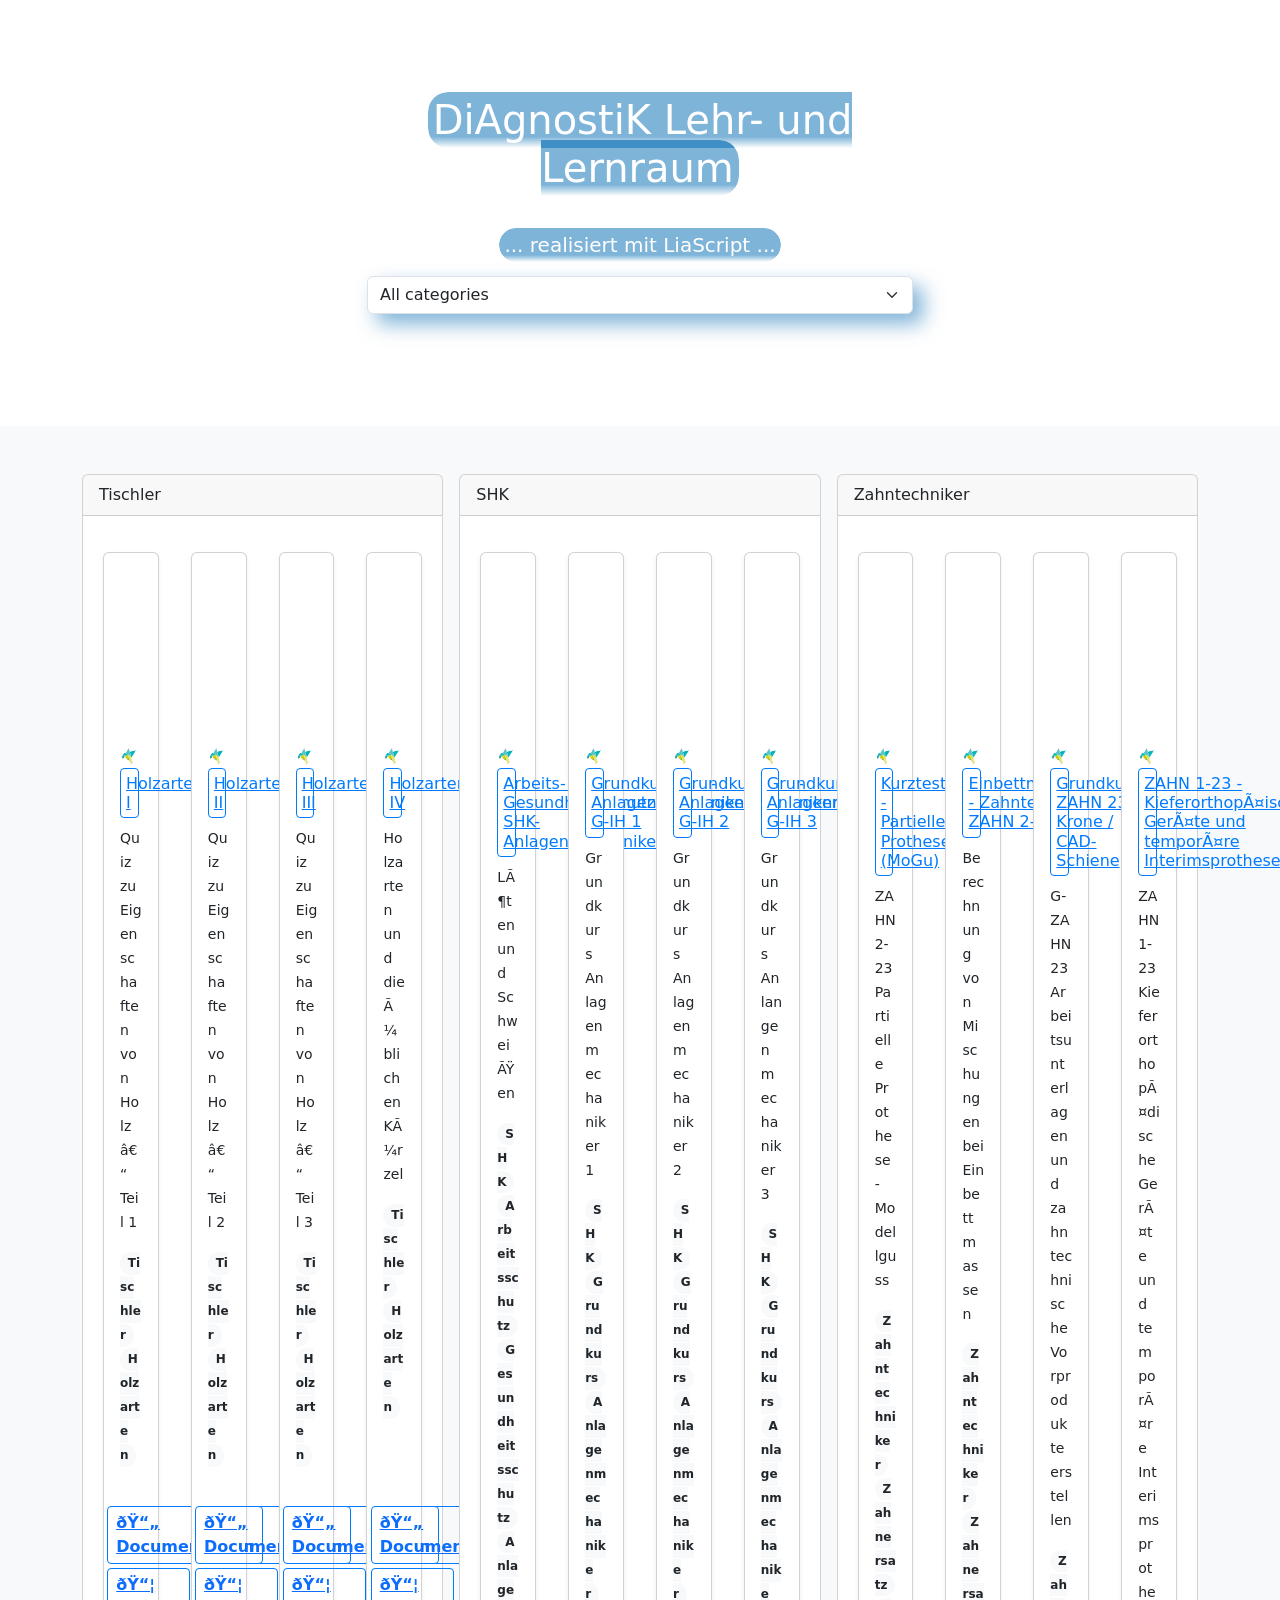
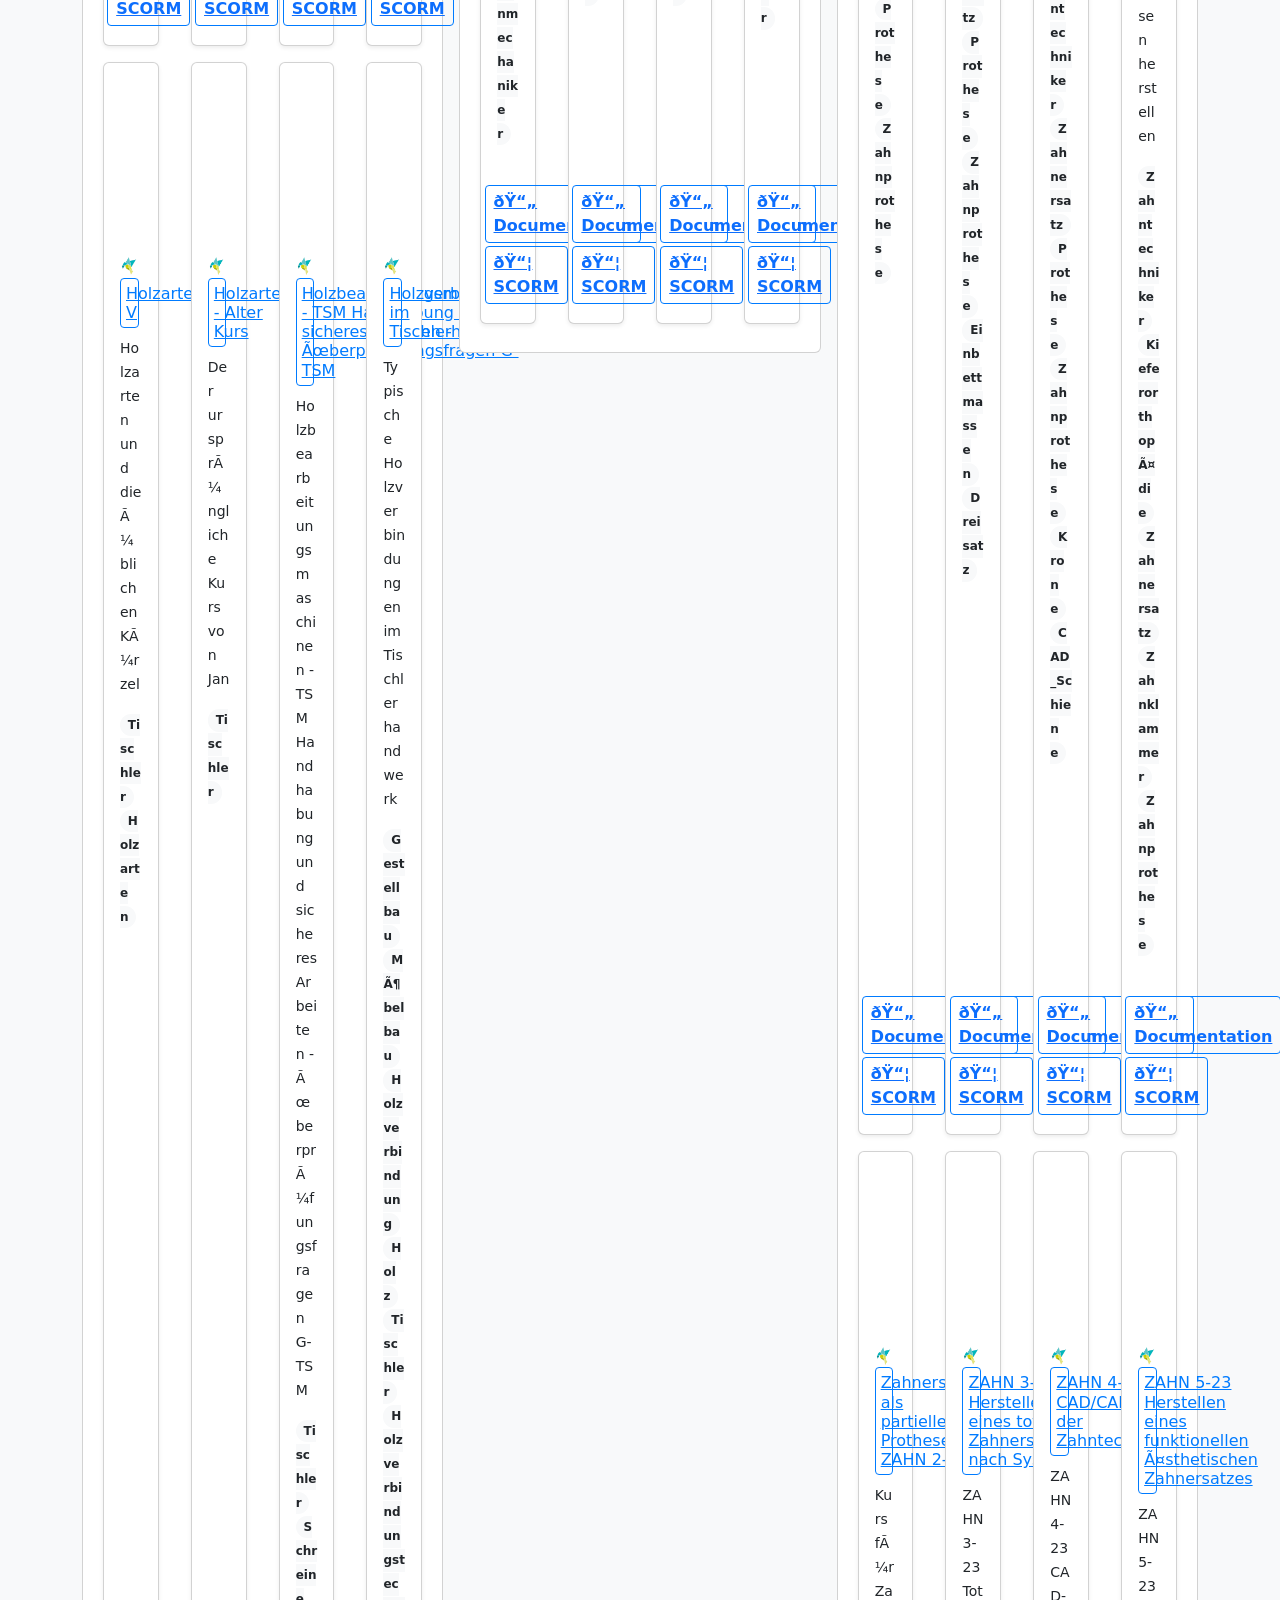
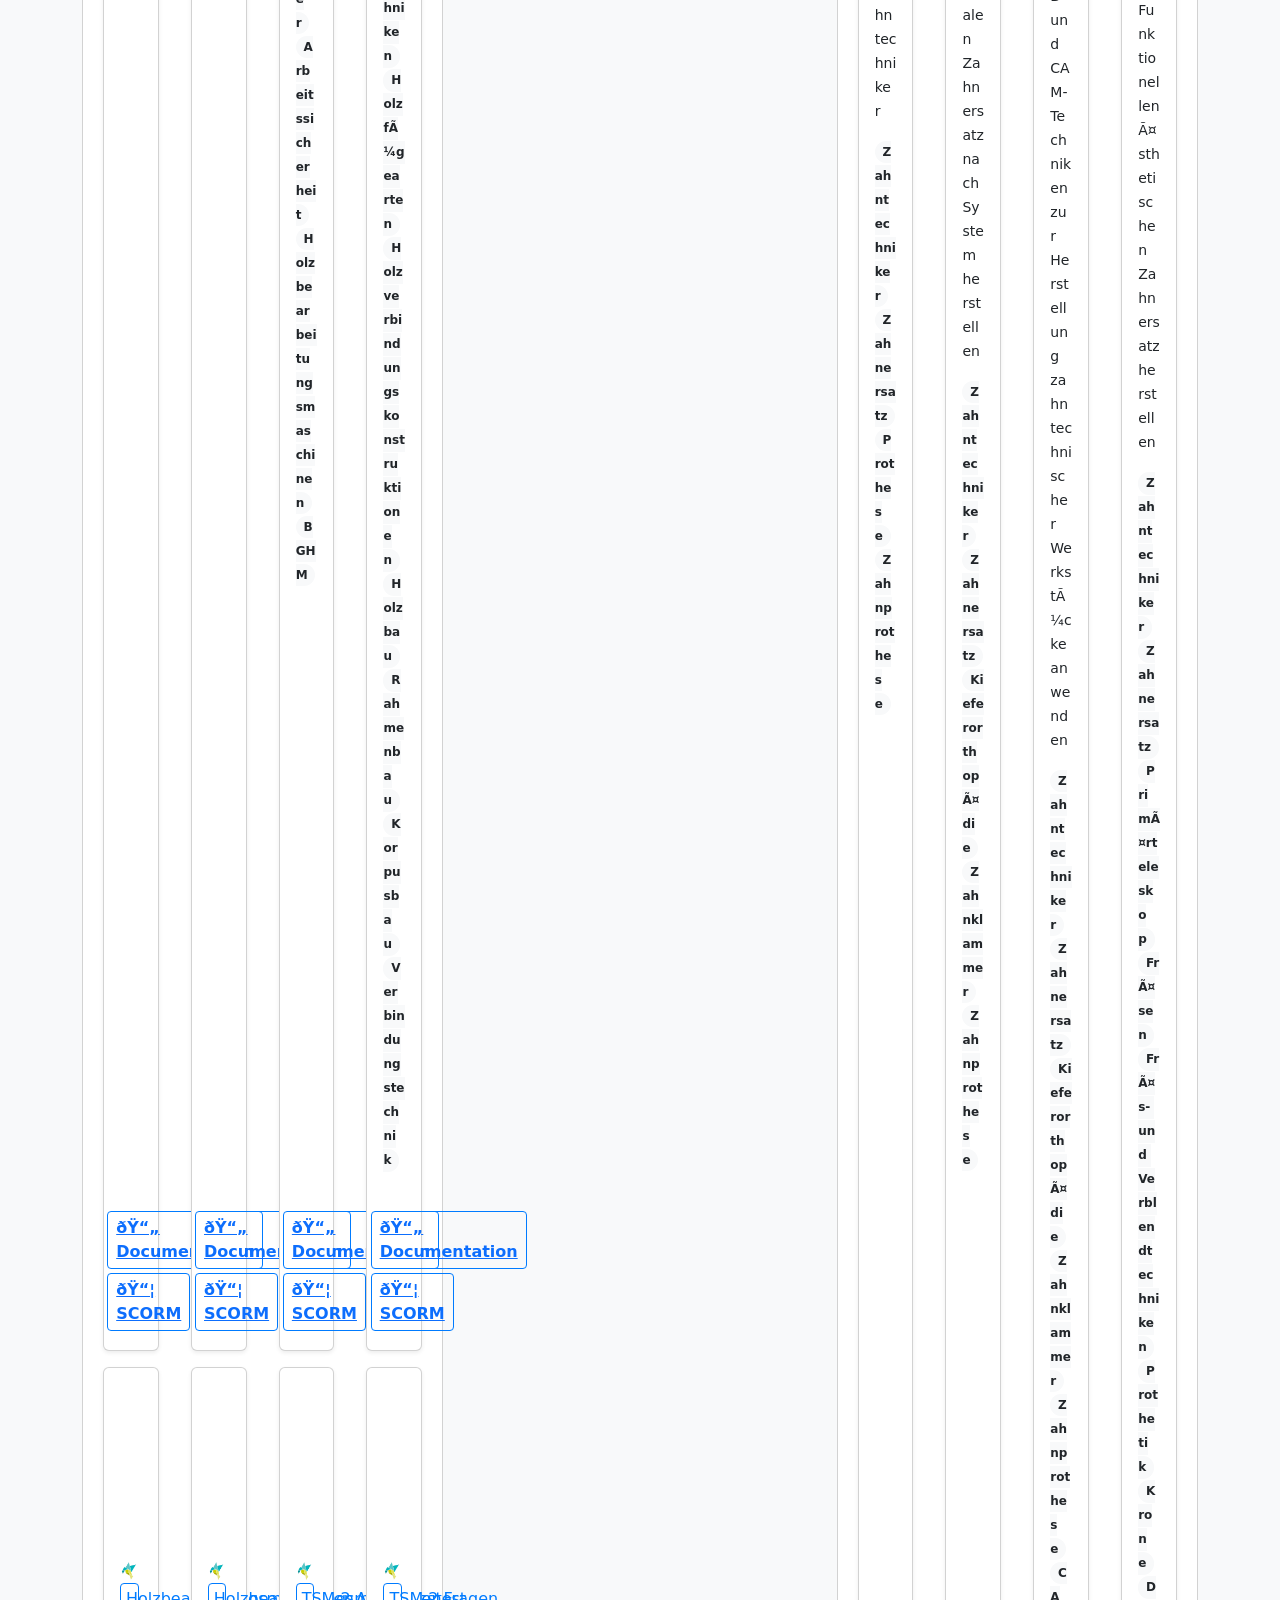
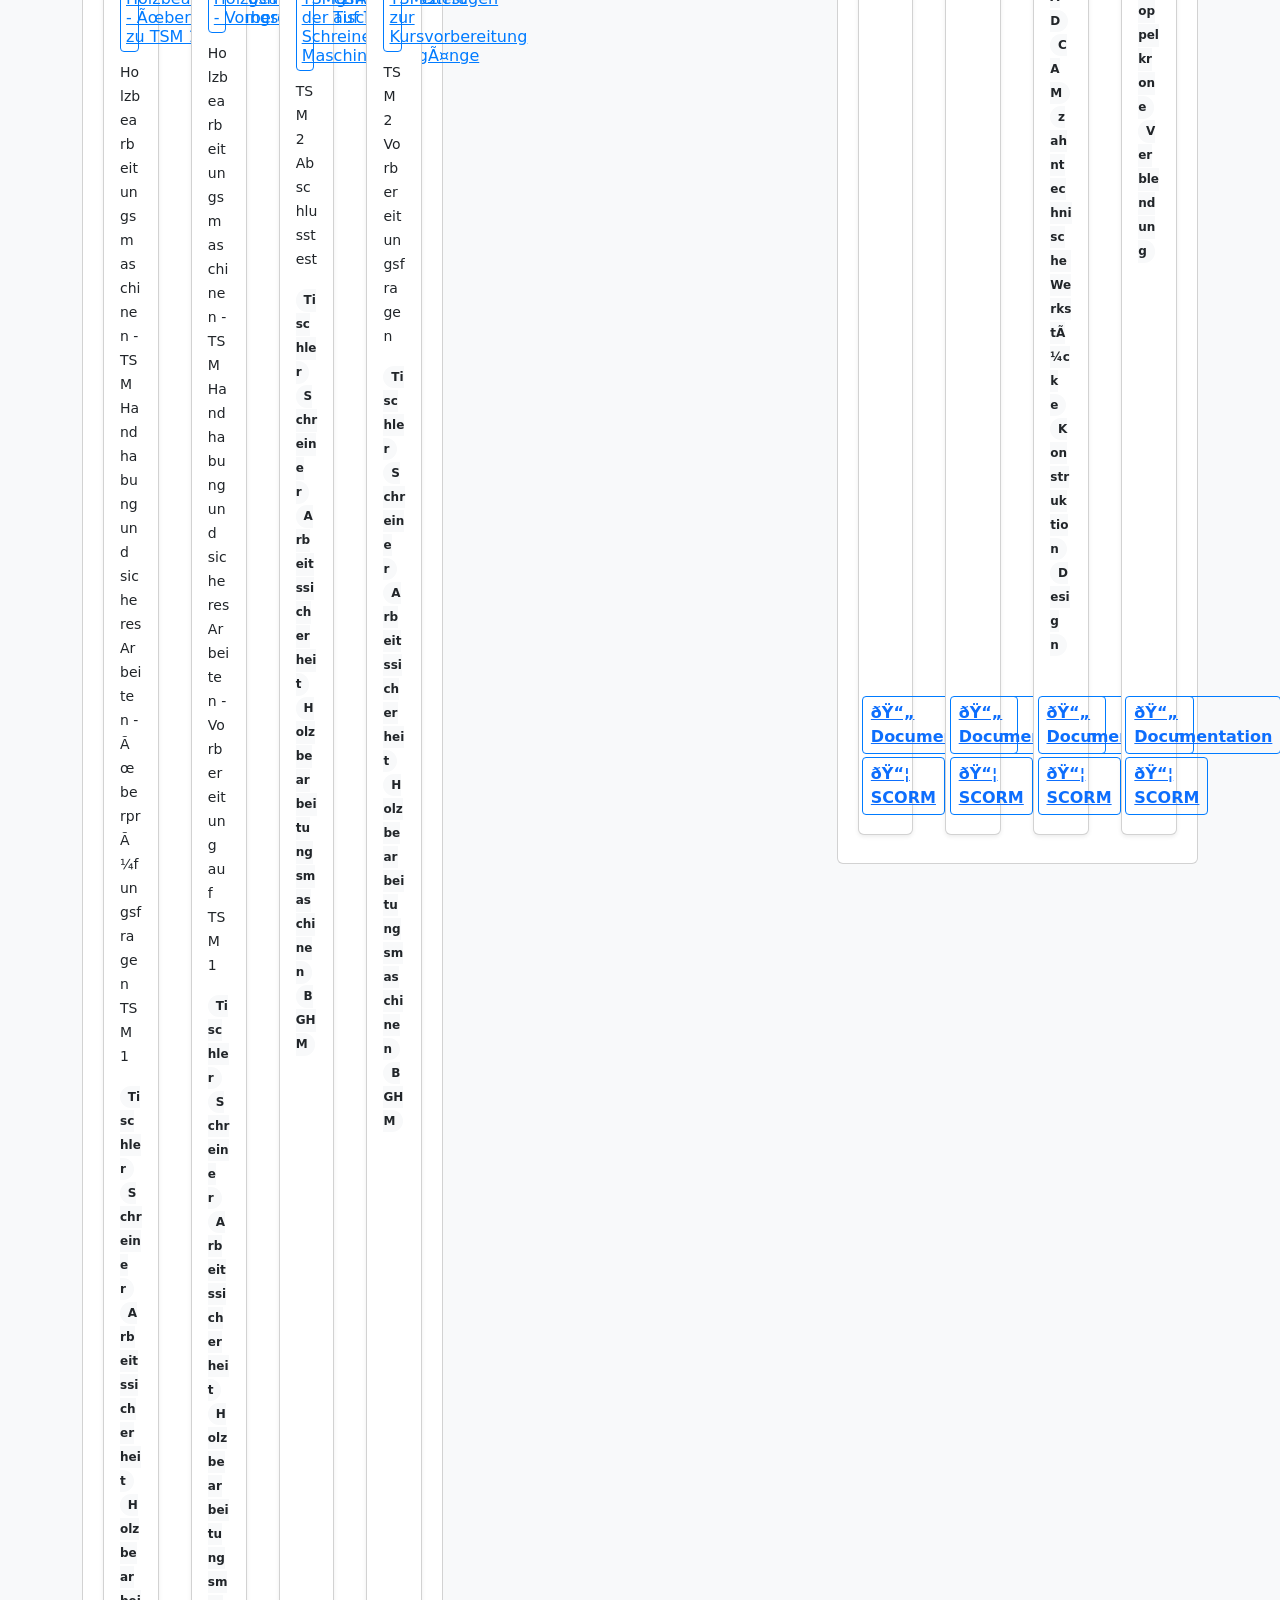
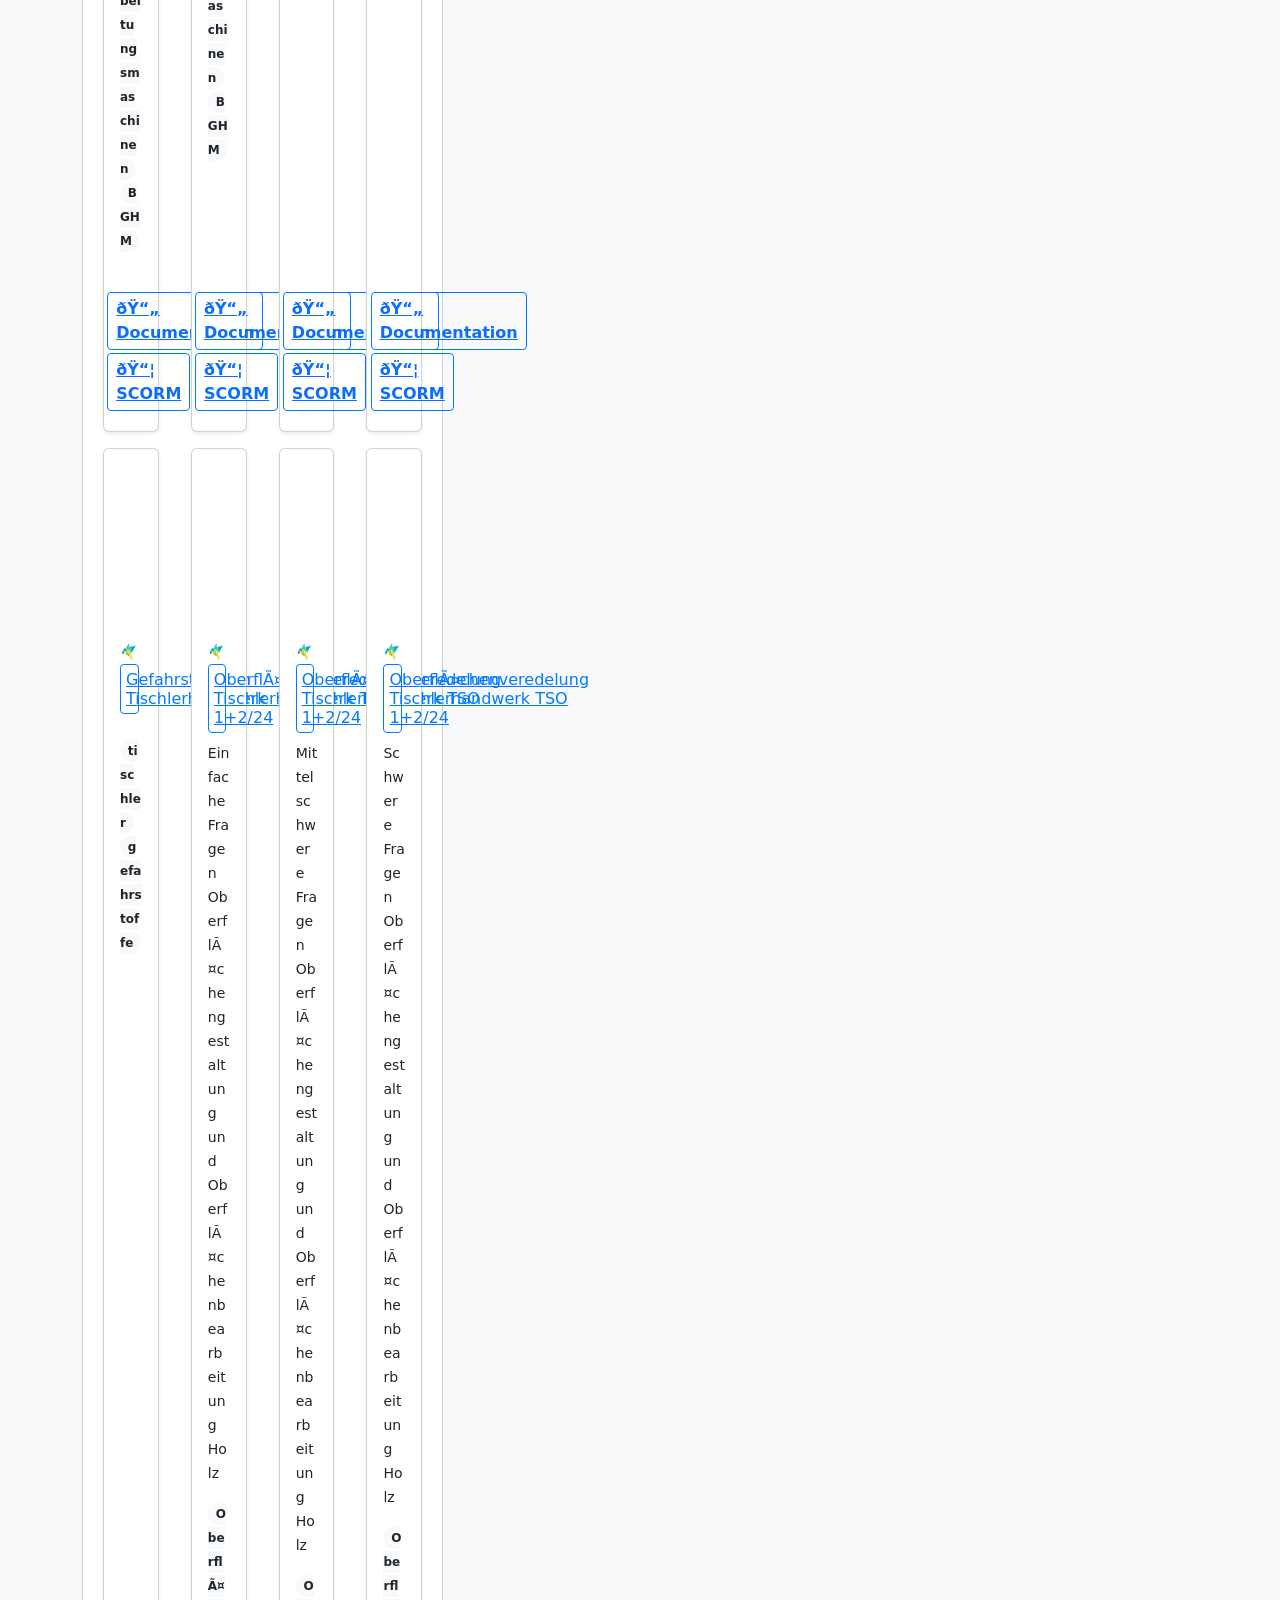
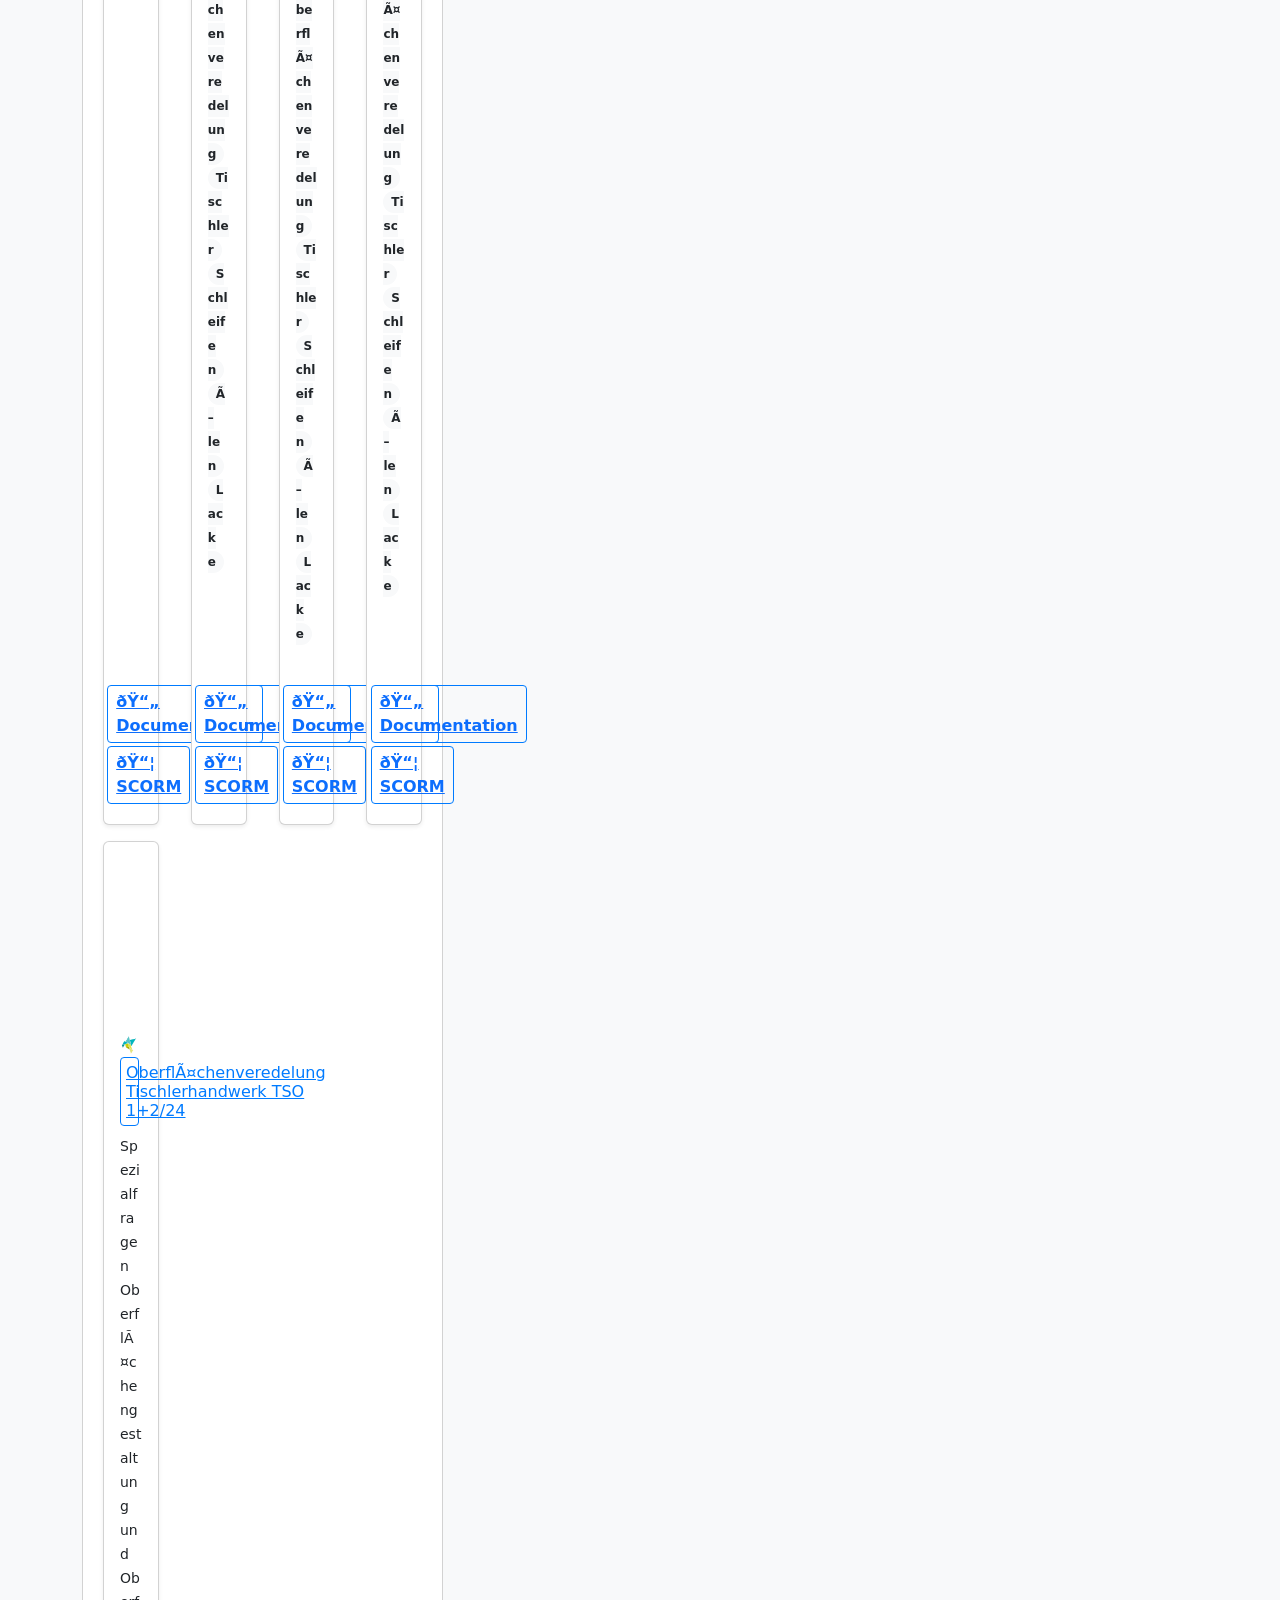
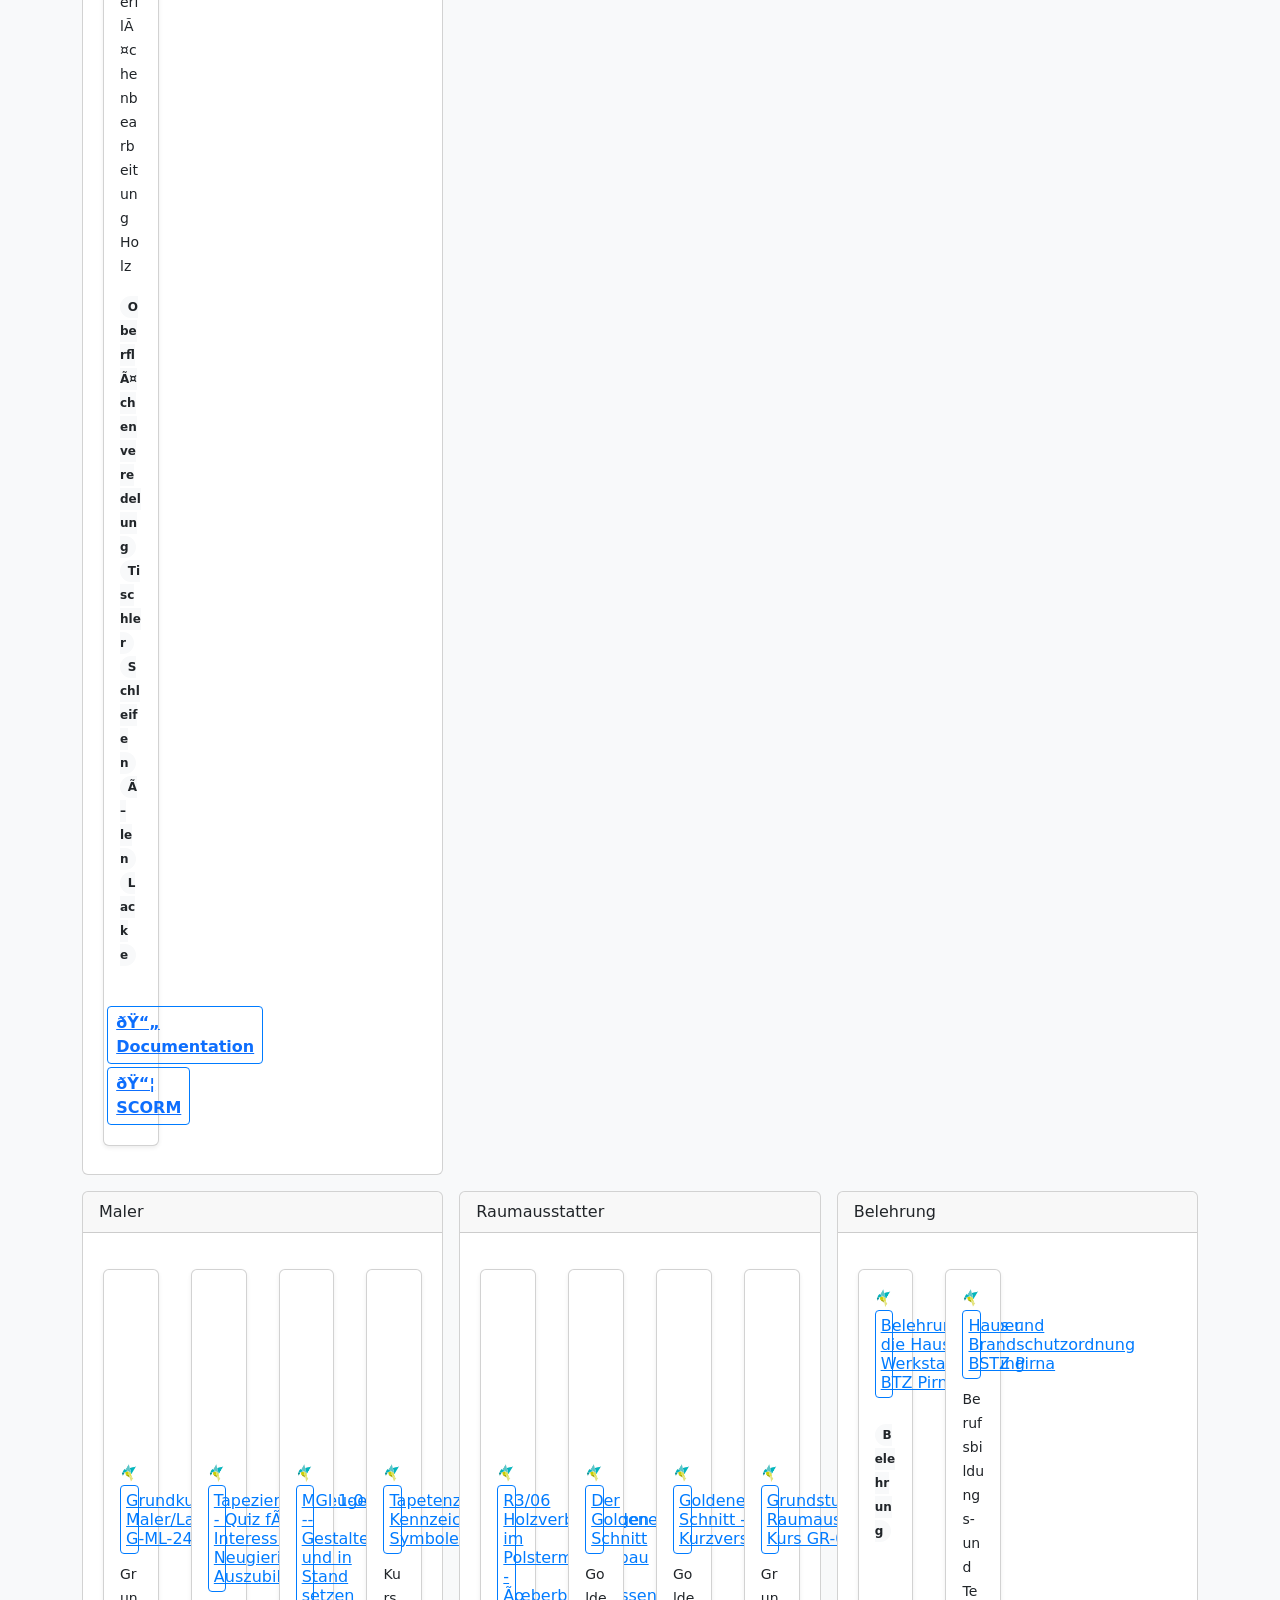
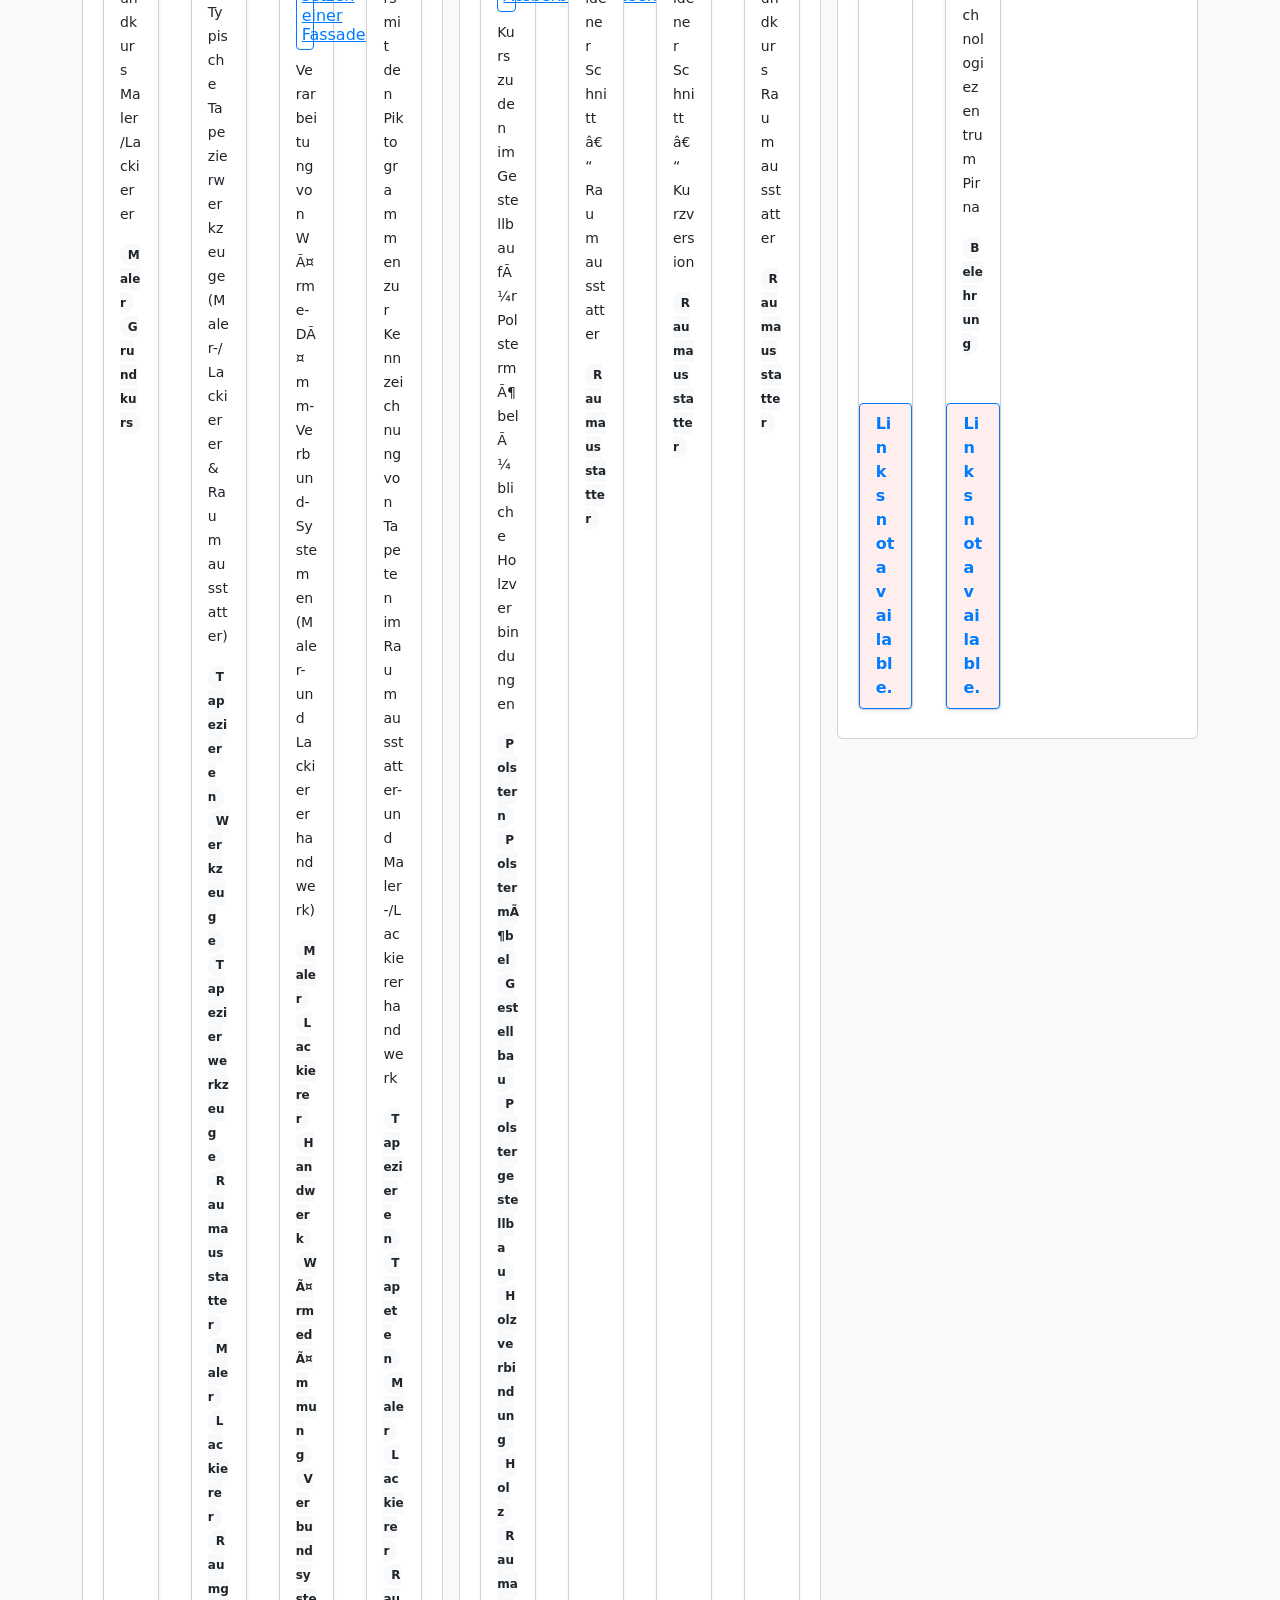
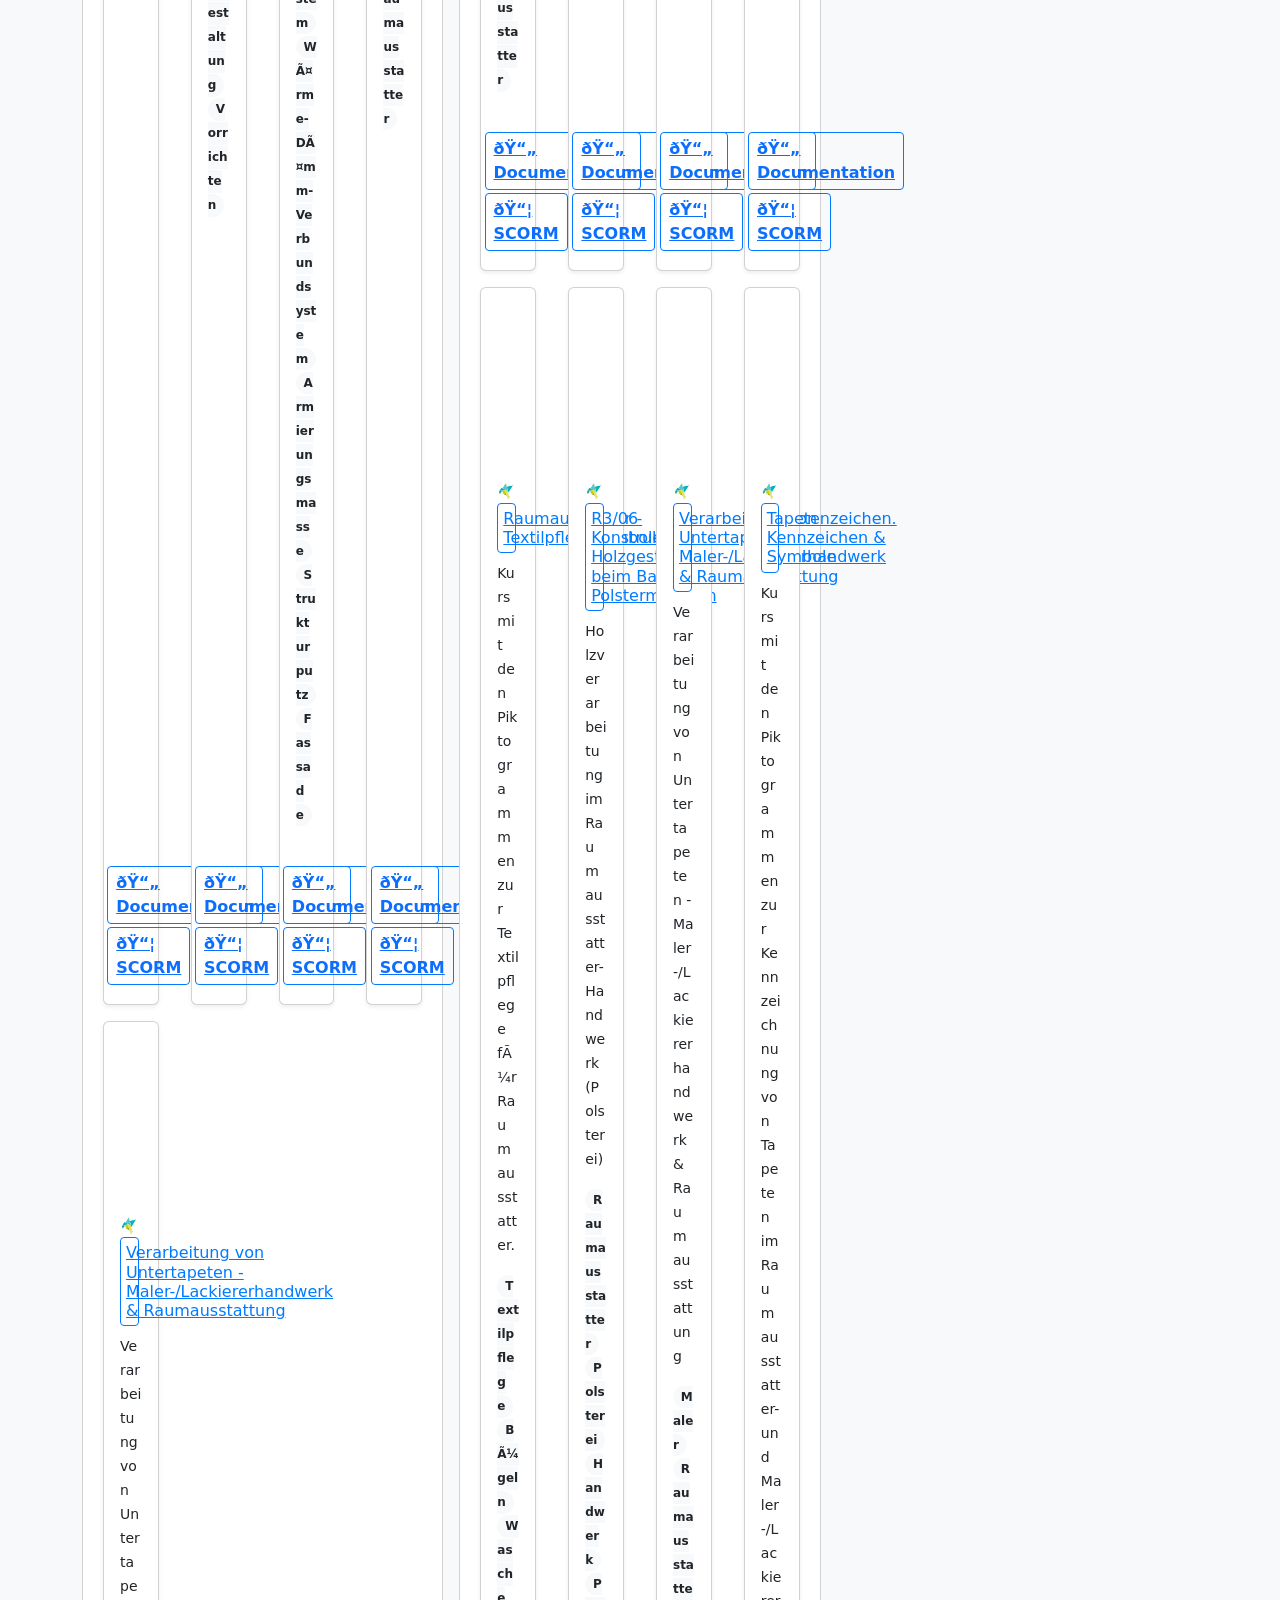
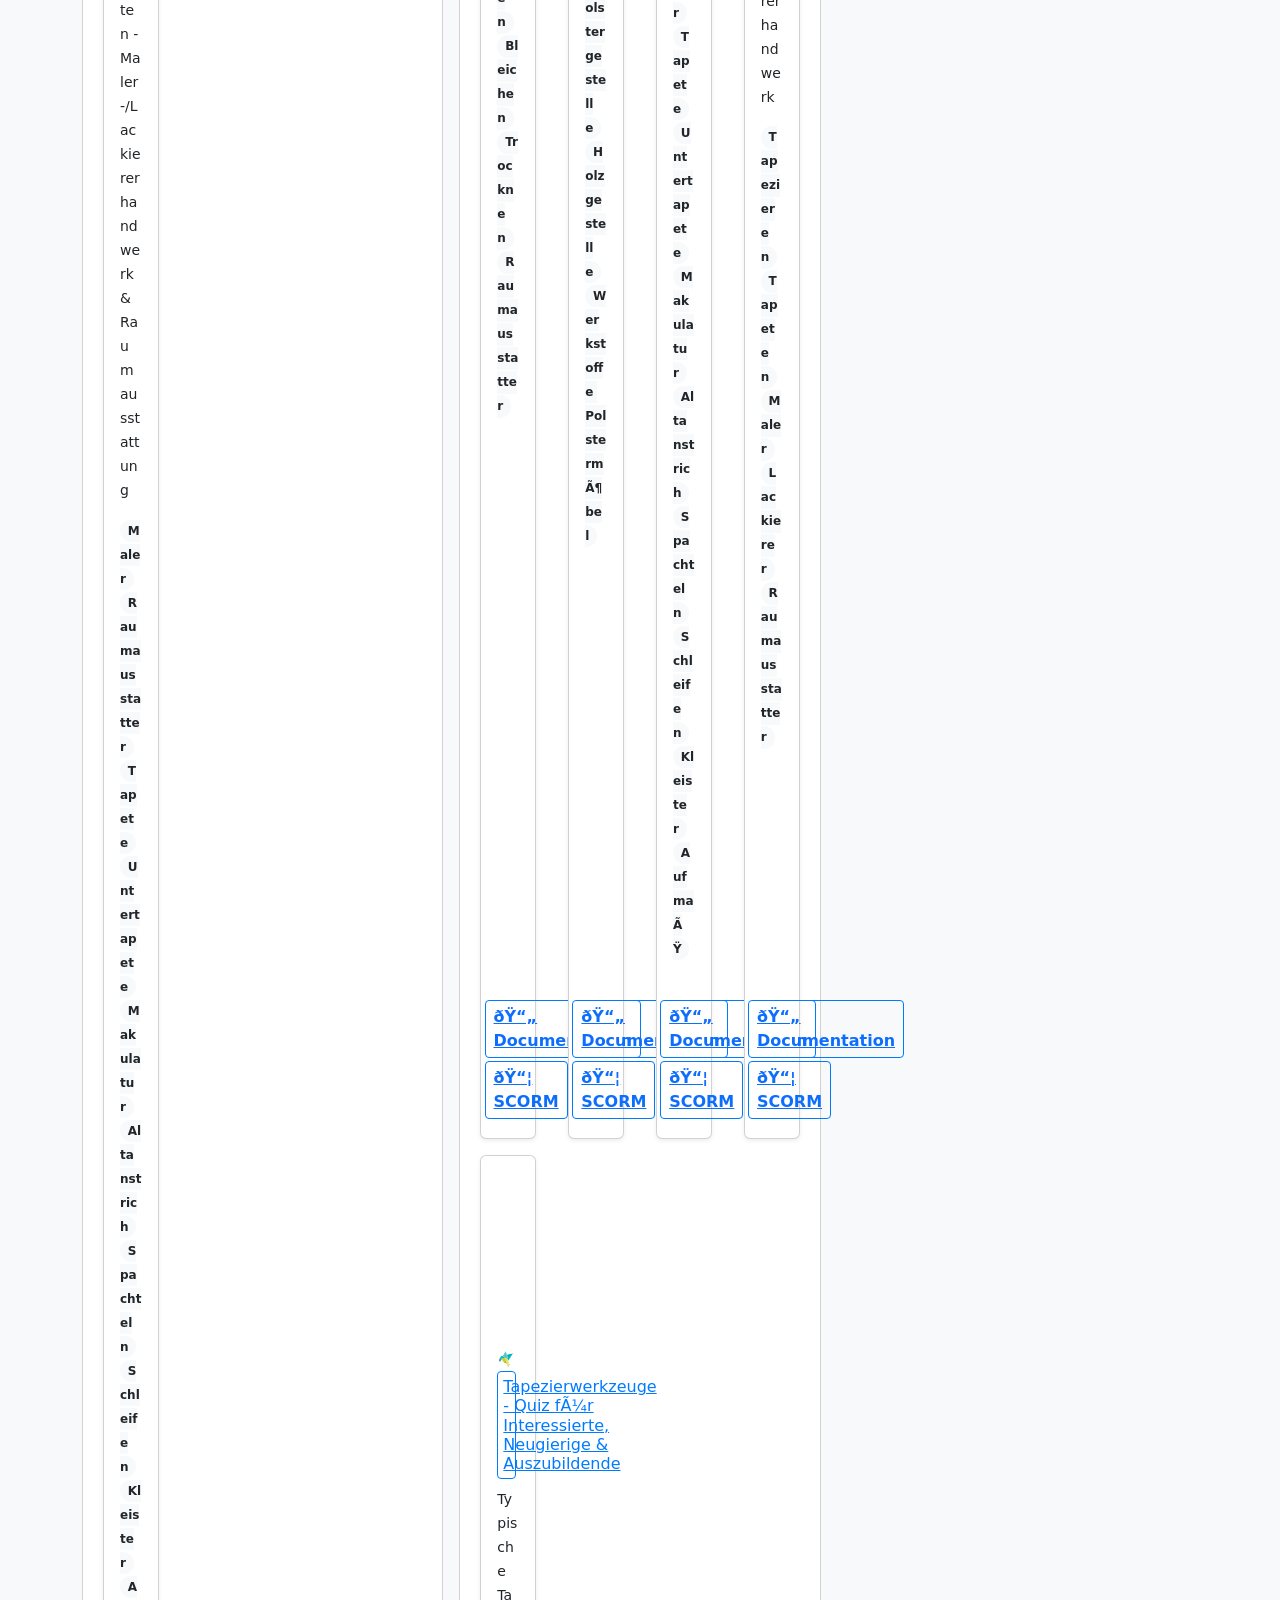
==== commit 9d362706: "Update index.html from project.yaml" ====
--- a/docs/index.html
+++ b/docs/index.html
@@ -250,14 +250,14 @@
                             "url": "https://LiaScript.github.io/course/?https://raw.githubusercontent.com/Ifi-DiAgnostiK-Project/LiaScript-Courses/refs/tags/tischler_tsm_2_v0.1.2/courses/Tischler_TSM_2.md",
                             "version": "0.1.2"
                     }, {
-                        "@id": "https://raw.githubusercontent.com/Ifi-DiAgnostiK-Project/LiaScript-Courses/refs/tags/tischler_tsm_2_vorbereitung_v0.1.3/courses/Tischler_TSM_2_Vorbereitung.md",
+                        "@id": "https://raw.githubusercontent.com/Ifi-DiAgnostiK-Project/LiaScript-Courses/refs/tags/tischler_tsm_2_vorbereitung_v0.1.4/courses/Tischler_TSM_2_Vorbereitung.md",
                             "@type": "Course",
                             "author": {
                             "@type": "Person",
                                 "email": "hilke.domsch@gkz-ev.de",
                                 "name": "Hilke Domsch"
                         },
-                            "description": "Holzbearbeitungsmaschinen - TSM Handhabung und sicheres Arbeiten - Vorbereitung auf TSM 2",
+                            "description": "TSM 2 Vorbereitungsfragen",
                             "image": {
                             "@type": "ImageObject",
                                 "url": "https://img.freepik.com/free-photo/circular-saw-miter-saw-photographed-workshop-atmosphere_169016-13187.jpg"
@@ -269,10 +269,10 @@
                             "Arbeitssicherheit",
                             "Holzbearbeitungsmaschinen",
                             "BGHM]"],
-                            "license": "https://raw.githubusercontent.com/Ifi-DiAgnostiK-Project/LiaScript-Courses/refs/tags/tischler_tsm_2_vorbereitung_v0.1.3/LICENSE",
+                            "license": "https://raw.githubusercontent.com/Ifi-DiAgnostiK-Project/LiaScript-Courses/refs/tags/tischler_tsm_2_vorbereitung_v0.1.4/LICENSE",
                             "name": "TSM 2 - Vorbereitung auf den Praxiskurs",
-                            "url": "https://LiaScript.github.io/course/?https://raw.githubusercontent.com/Ifi-DiAgnostiK-Project/LiaScript-Courses/refs/tags/tischler_tsm_2_vorbereitung_v0.1.3/courses/Tischler_TSM_2_Vorbereitung.md",
-                            "version": "0.1.3"
+                            "url": "https://LiaScript.github.io/course/?https://raw.githubusercontent.com/Ifi-DiAgnostiK-Project/LiaScript-Courses/refs/tags/tischler_tsm_2_vorbereitung_v0.1.4/courses/Tischler_TSM_2_Vorbereitung.md",
+                            "version": "0.1.4"
                     }, {
                         "@id": "https://raw.githubusercontent.com/Ifi-DiAgnostiK-Project/LiaScript-Courses/refs/tags/gefahrstoffe_tischler_v0.0.3/courses/gefahrstoffe_tischler.md",
                             "@type": "Course",
@@ -1781,14 +1781,14 @@
 <div class="col-sm-6 col-md-4 col-lg-3 mb-3">
 <div class="card shadow-sm m-1" data-category="tischler|schreiner|arbeitssicherheit|holzbearbeitungsmaschinen|bghm" style="height: 100%">
 <div class="card-img-top" style="background-size: cover; height: 175px; background-image: url('https://img.freepik.com/free-photo/circular-saw-miter-saw-photographed-workshop-atmosphere_169016-13187.jpg'); background-position: center center; background-repeat: no-repeat;"></div>
-<div class="card-body" style="transform: rotate(0);"> <a class="link-dark stretched-link" href="https://liascript.github.io/course/?https://raw.githubusercontent.com/Ifi-DiAgnostiK-Project/LiaScript-Courses/refs/tags/tischler_tsm_2_vorbereitung_v0.1.3/courses/Tischler_TSM_2_Vorbereitung.md" target="_blank">
-<img alt="liascript-icon" class="course-title-icon" src="icon.ico"/><h6 class="card-title">Holzbearbeitungsmaschinen - Vorbereitung auf TSM 2</h6>
-</a>
-<p class="card-text"><small>Holzbearbeitungsmaschinen - TSM Handhabung und sicheres Arbeiten - Vorbereitung auf TSM 2</small>
+<div class="card-body" style="transform: rotate(0);"> <a class="link-dark stretched-link" href="https://liascript.github.io/course/?https://raw.githubusercontent.com/Ifi-DiAgnostiK-Project/LiaScript-Courses/refs/tags/tischler_tsm_2_vorbereitung_v0.1.4/courses/Tischler_TSM_2_Vorbereitung.md" target="_blank">
+<img alt="liascript-icon" class="course-title-icon" src="icon.ico"/><h6 class="card-title">TSM 2 Fragen zur Kursvorbereitung</h6>
+</a>
+<p class="card-text"><small>TSM 2 Vorbereitungsfragen</small>
 </p>
 <p><span class="badge rounded-pill bg-light text-dark" style="display: inline; white-space: break-spaces;">Tischler</span><span class="badge rounded-pill bg-light text-dark" style="display: inline; white-space: break-spaces;">Schreiner</span><span class="badge rounded-pill bg-light text-dark" style="display: inline; white-space: break-spaces;">Arbeitssicherheit</span><span class="badge rounded-pill bg-light text-dark" style="display: inline; white-space: break-spaces;">Holzbearbeitungsmaschinen</span><span class="badge rounded-pill bg-light text-dark" style="display: inline; white-space: break-spaces;">BGHM</span>
 </p>
-</div><div class="card-links"><ul class="list-inline"><li class="list-inline-item"><a href="https://github.com/Ifi-DiAgnostiK-Project/LiaScript-Courses/releases/download/tischler_tsm_2_vorbereitung_v0.1.3/Tischler_TSM_2_Vorbereitung_v0.1.3_Documentation.pdf" target="_blank">📄 Documentation</a></li><li class="list-inline-item"><a href="https://github.com/Ifi-DiAgnostiK-Project/LiaScript-Courses/releases/download/tischler_tsm_2_vorbereitung_v0.1.3/Tischler_TSM_2_Vorbereitung_v0.1.3_SCORM.zip" target="_blank">📦 SCORM</a></li></ul></div>
+</div><div class="card-links"><ul class="list-inline"><li class="list-inline-item"><a href="https://github.com/Ifi-DiAgnostiK-Project/LiaScript-Courses/releases/download/tischler_tsm_2_vorbereitung_v0.1.4/Tischler_TSM_2_Vorbereitung_v0.1.4_Documentation.pdf" target="_blank">📄 Documentation</a></li><li class="list-inline-item"><a href="https://github.com/Ifi-DiAgnostiK-Project/LiaScript-Courses/releases/download/tischler_tsm_2_vorbereitung_v0.1.4/Tischler_TSM_2_Vorbereitung_v0.1.4_SCORM.zip" target="_blank">📦 SCORM</a></li></ul></div>
 </div>
 </div>
 <div class="col-sm-6 col-md-4 col-lg-3 mb-3">
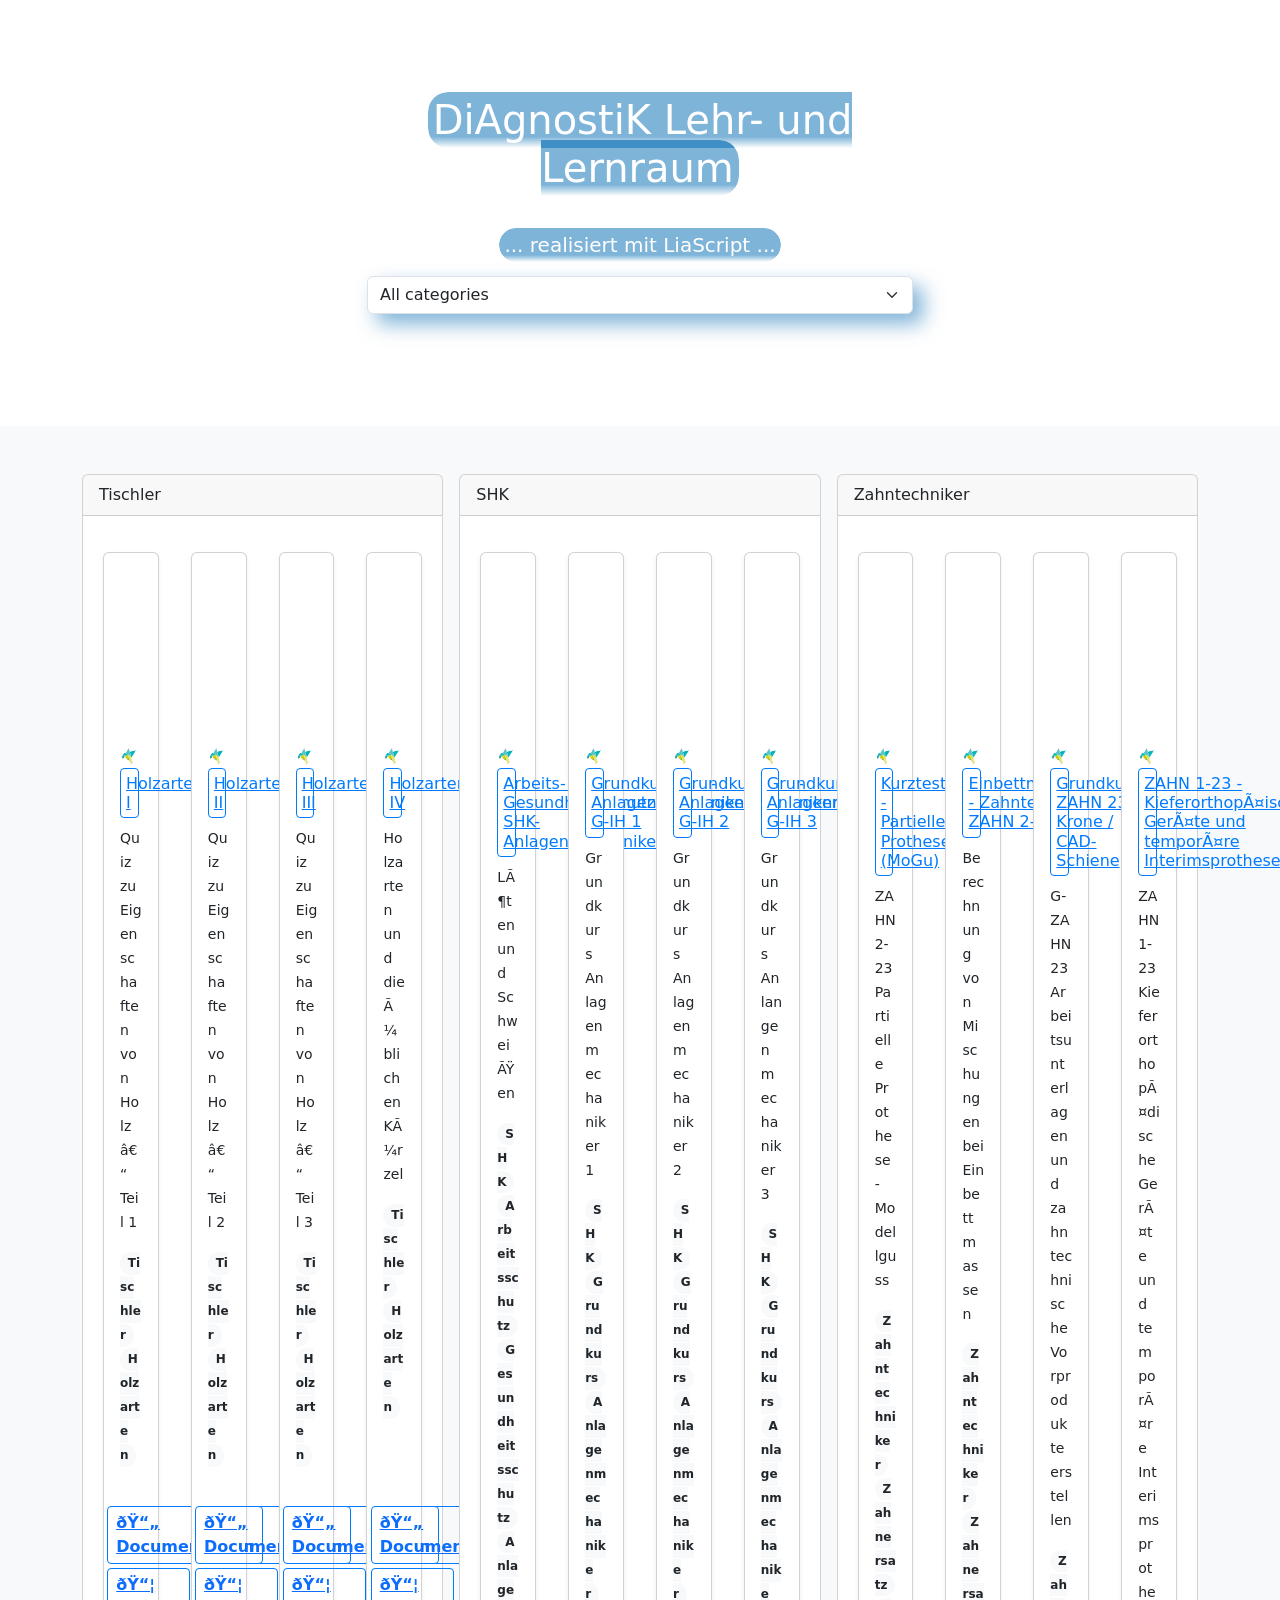
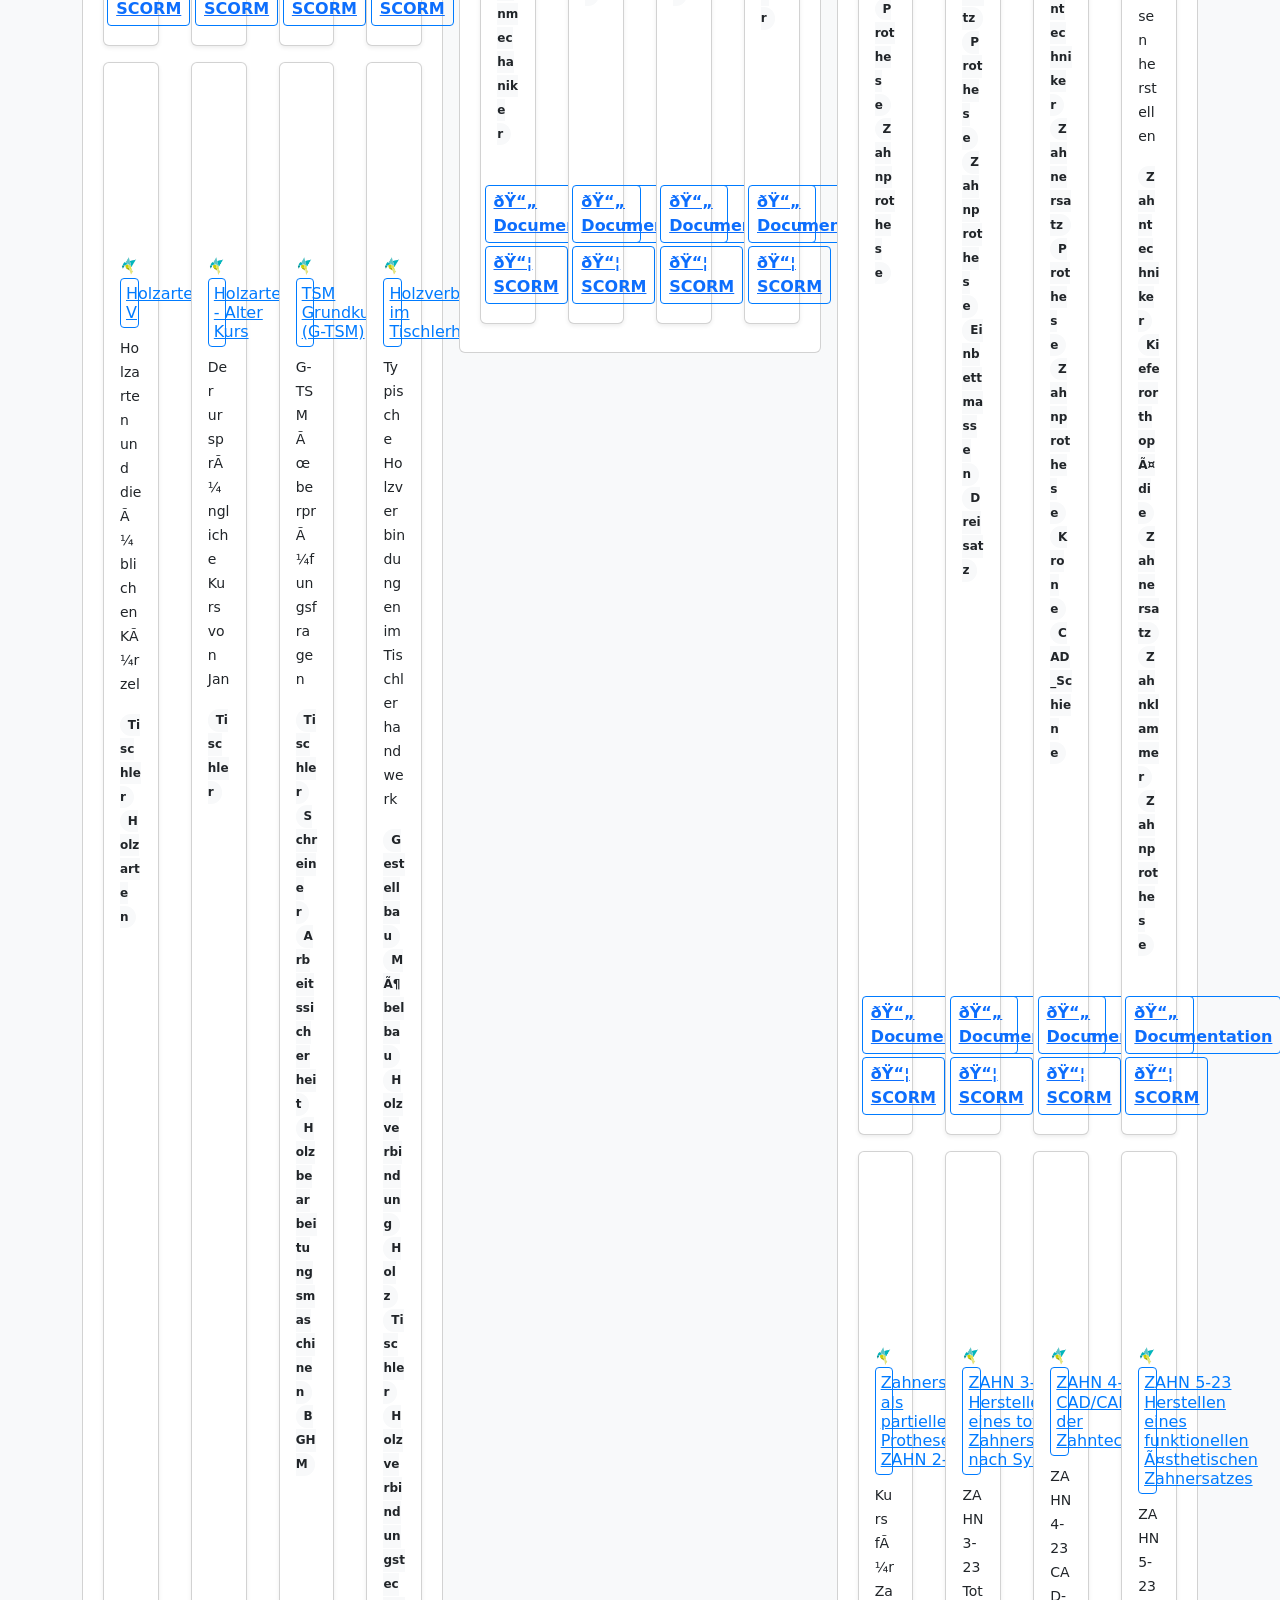
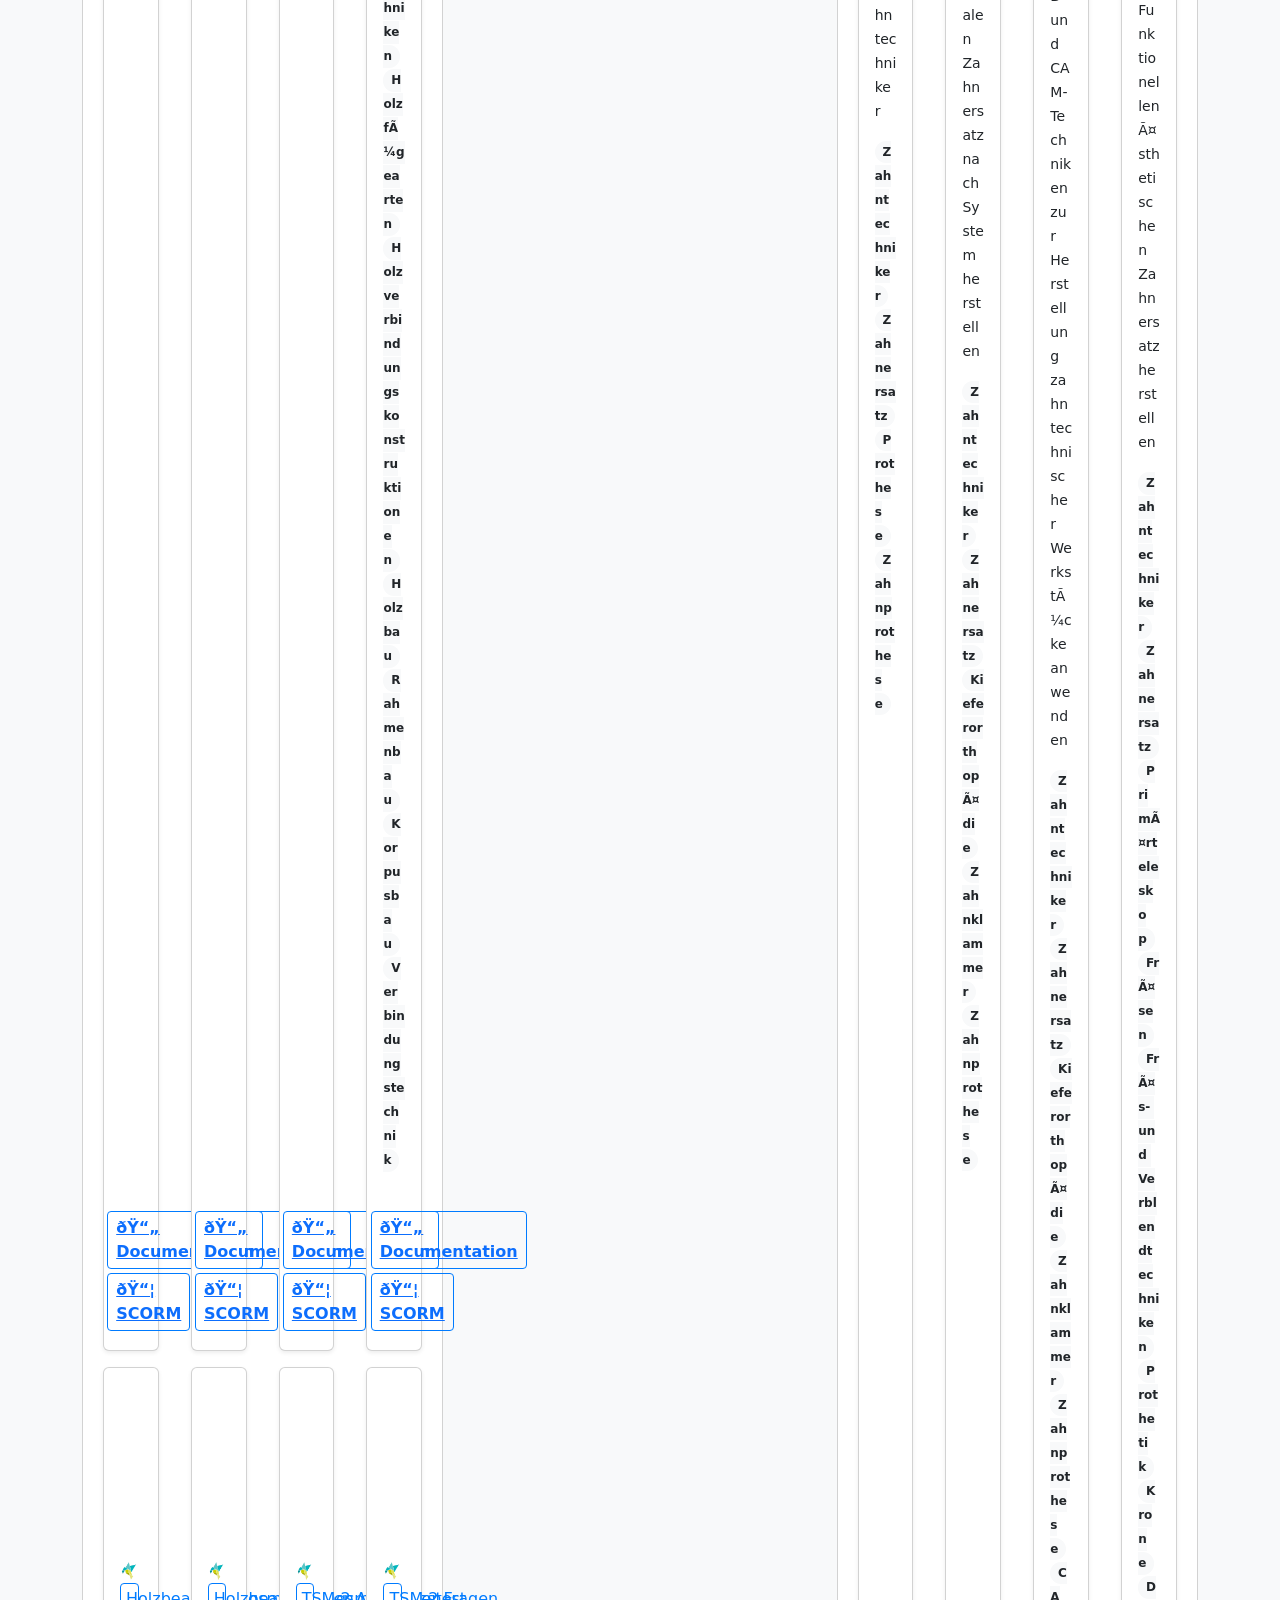
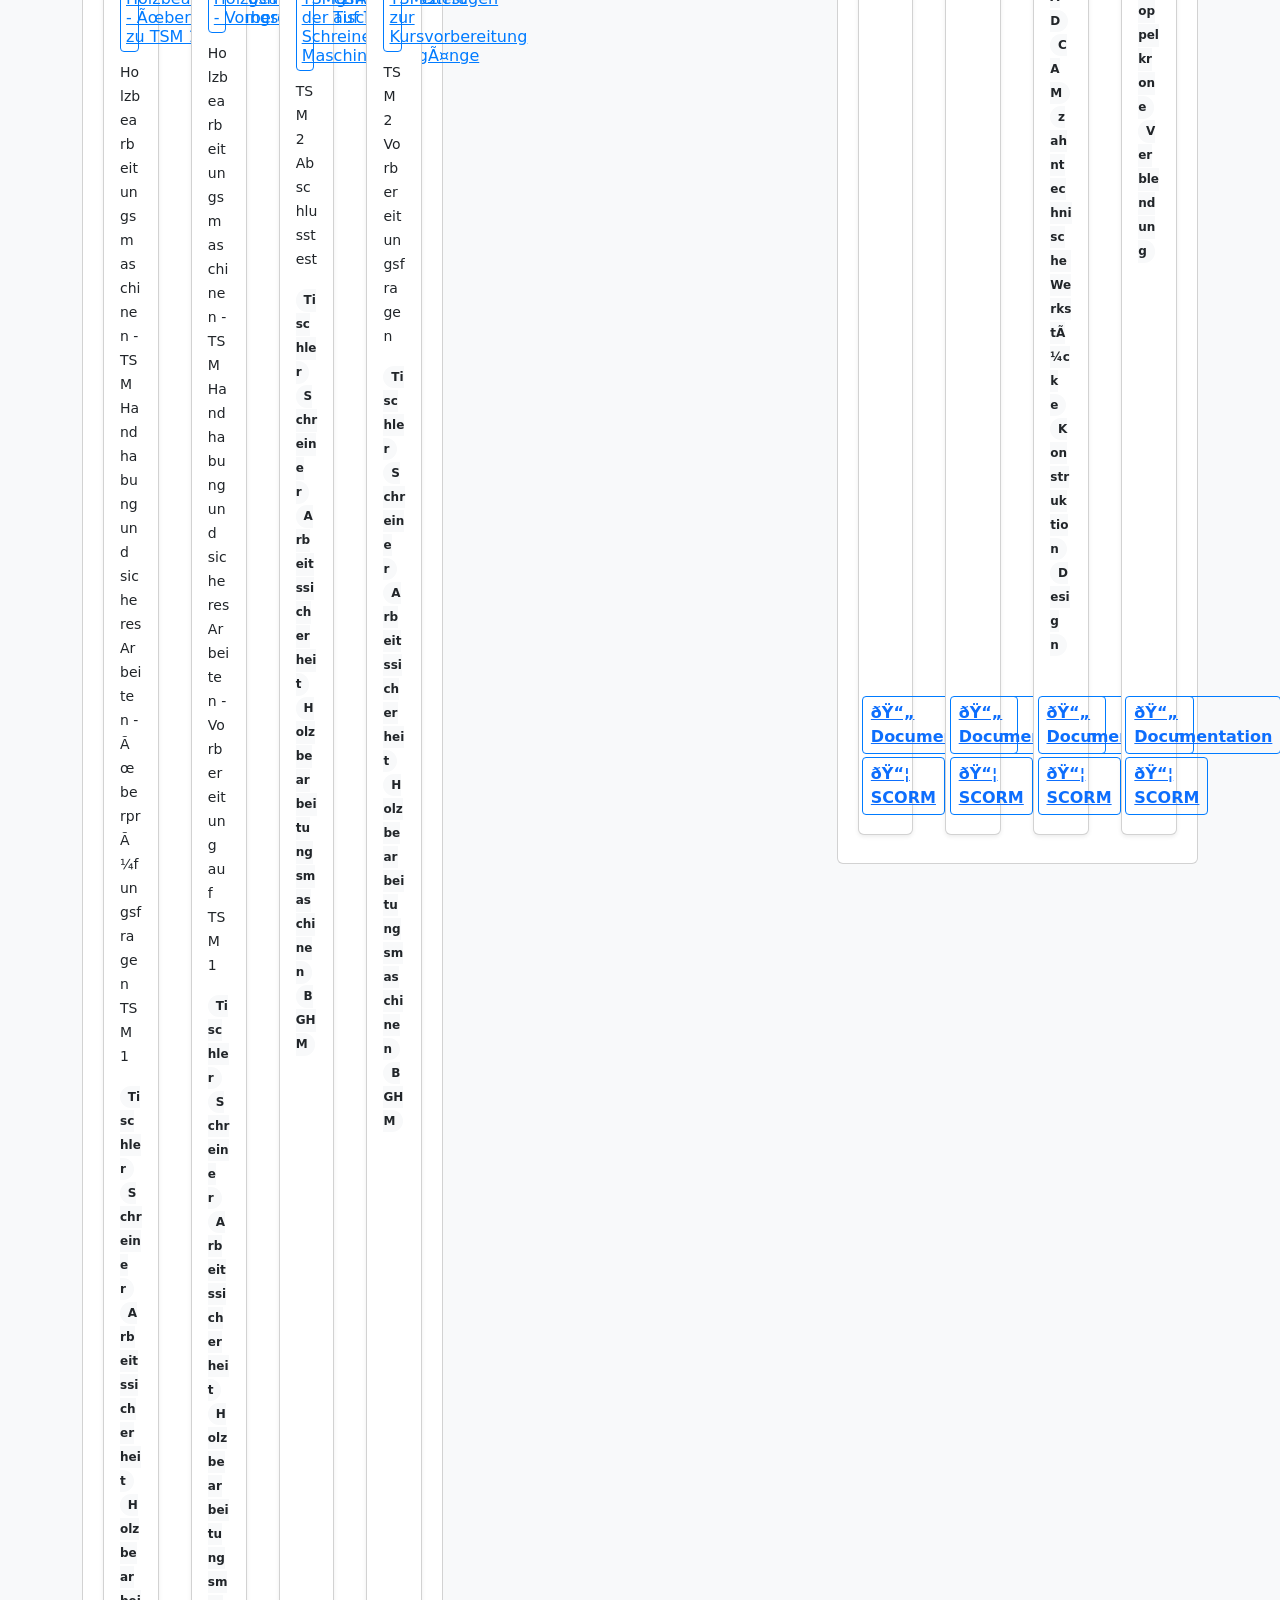
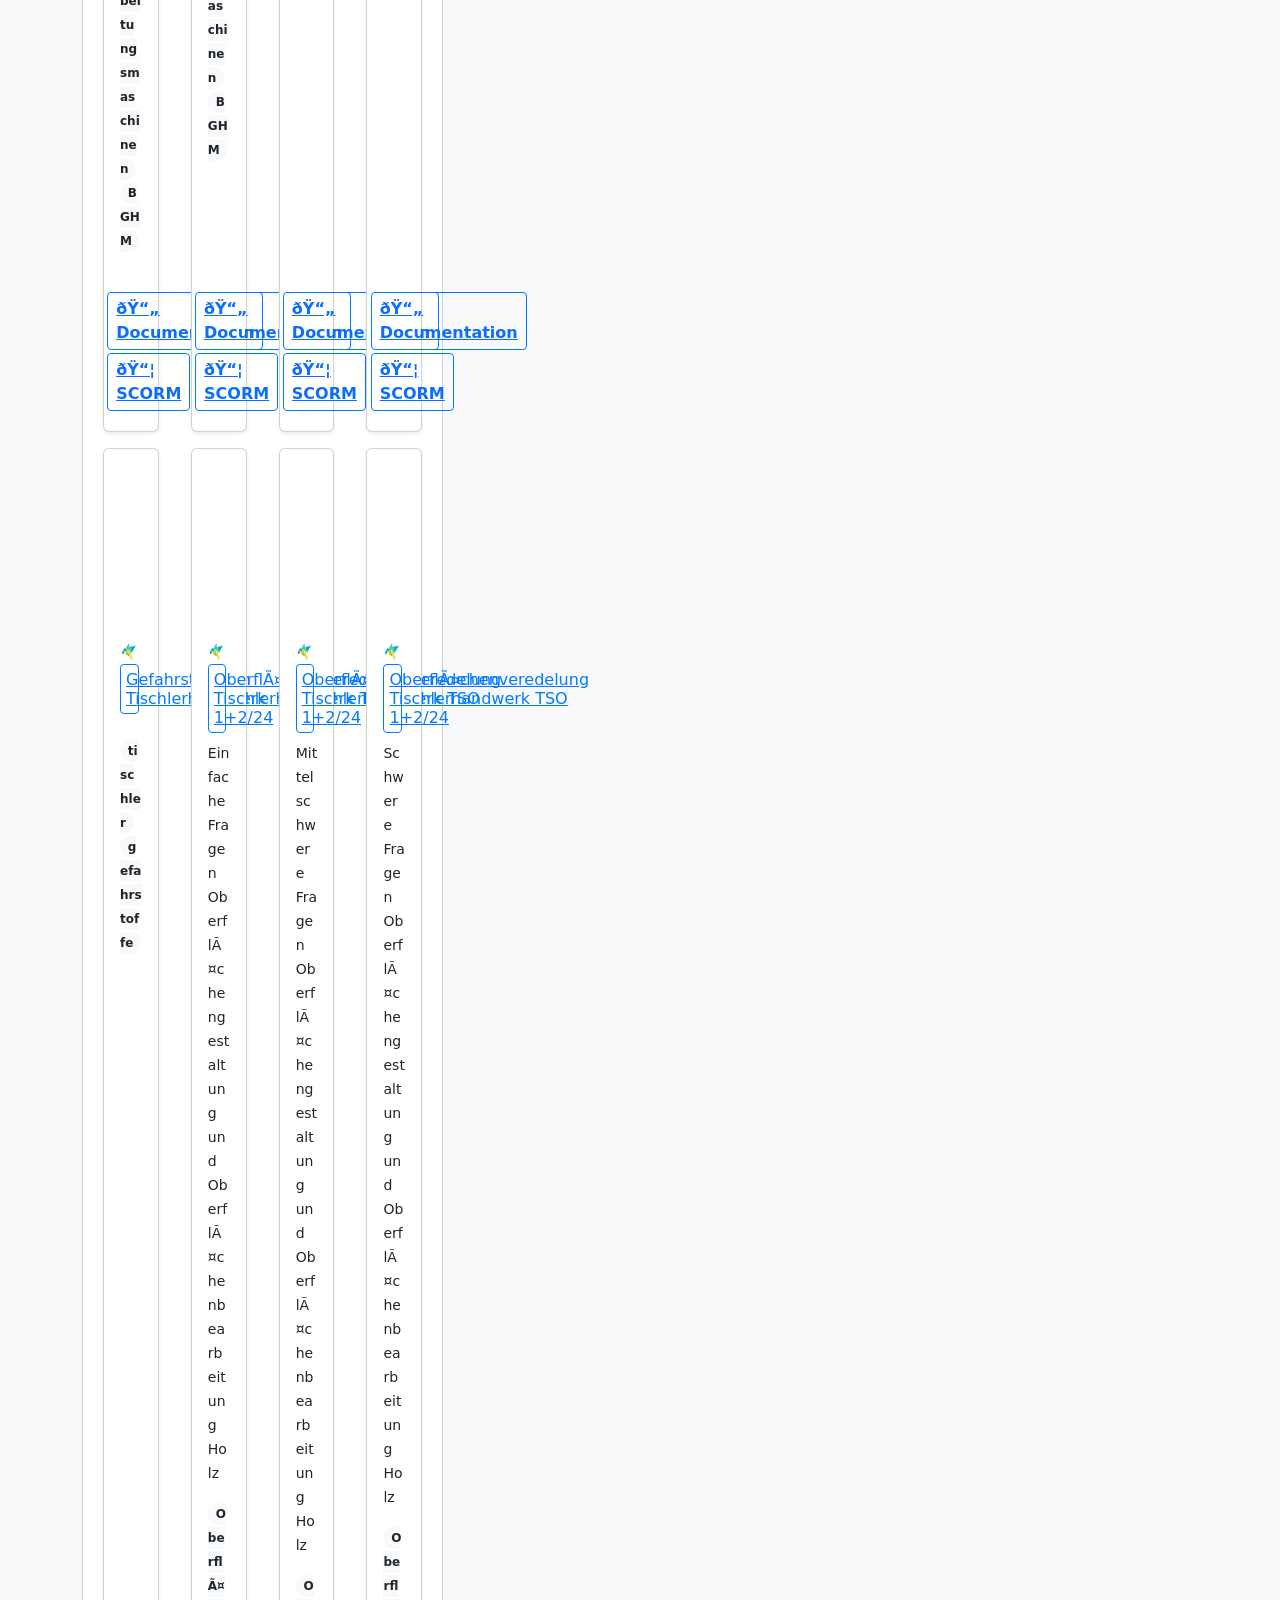
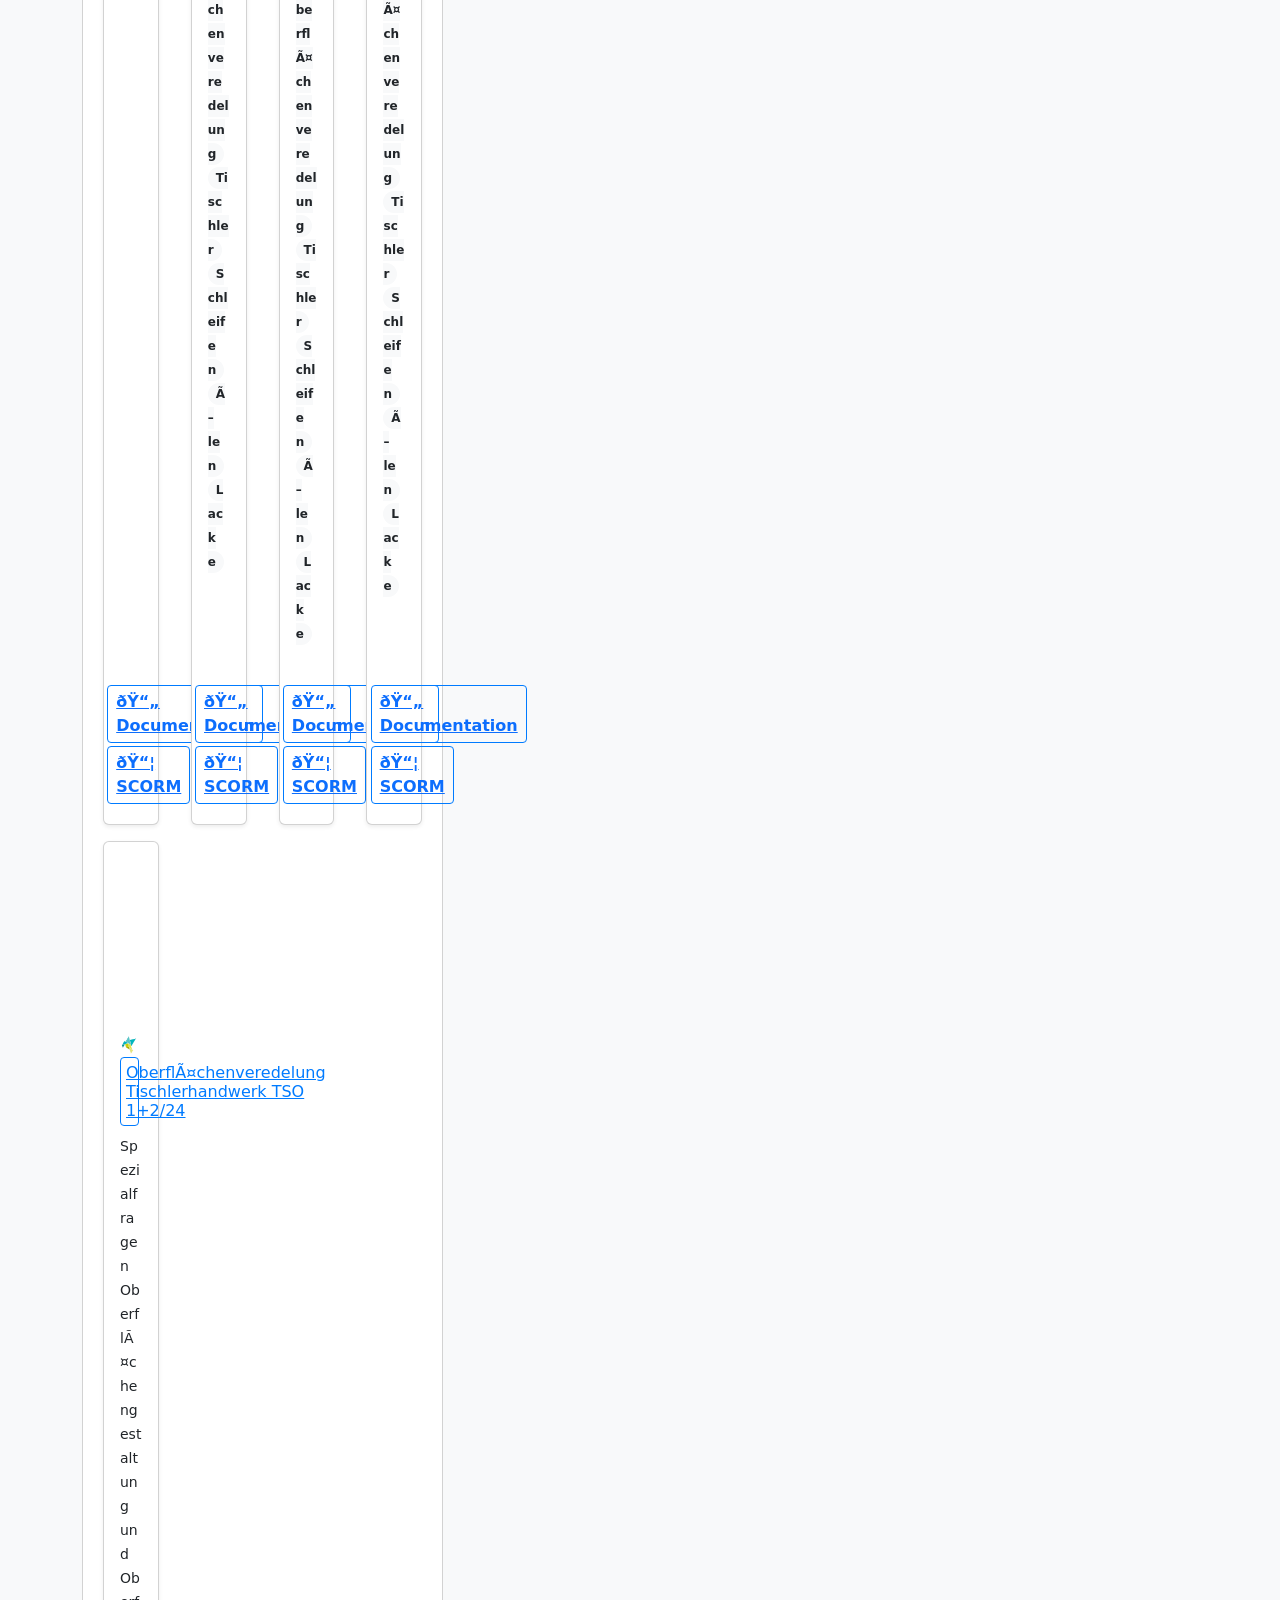
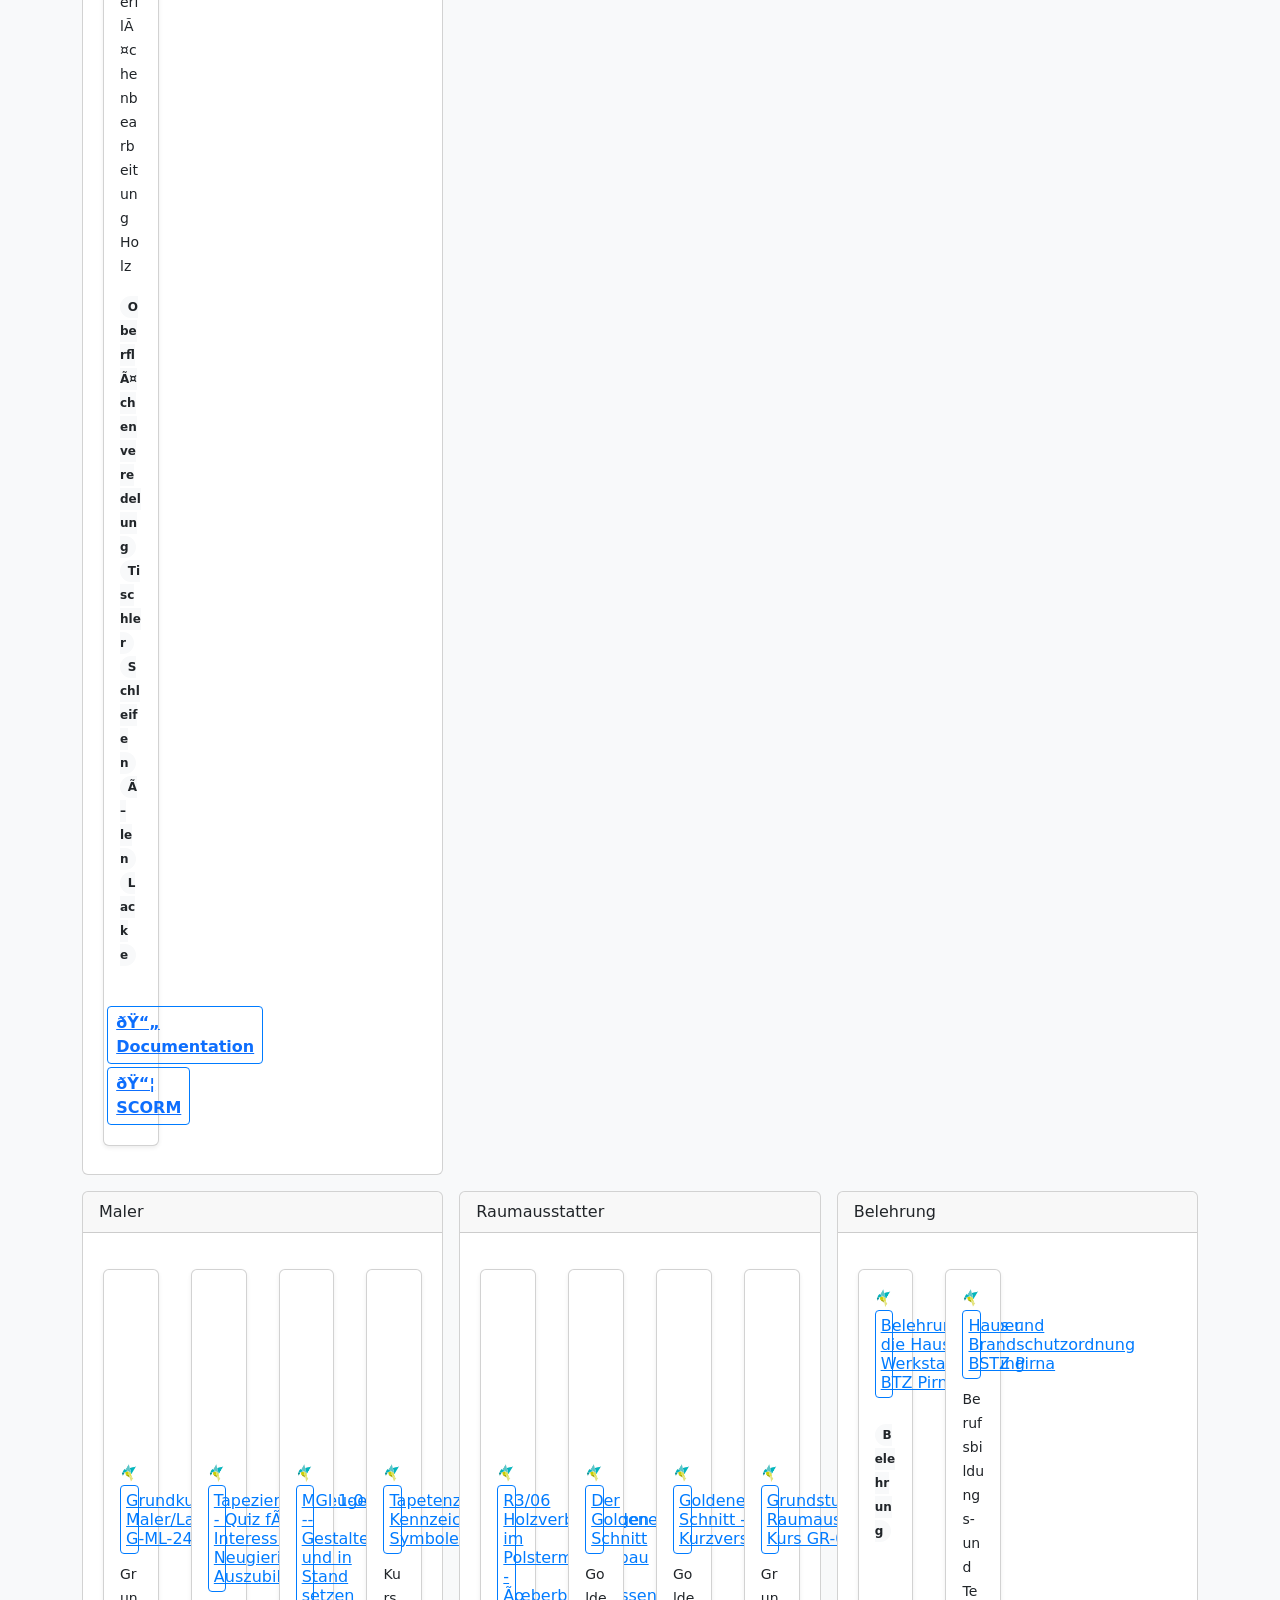
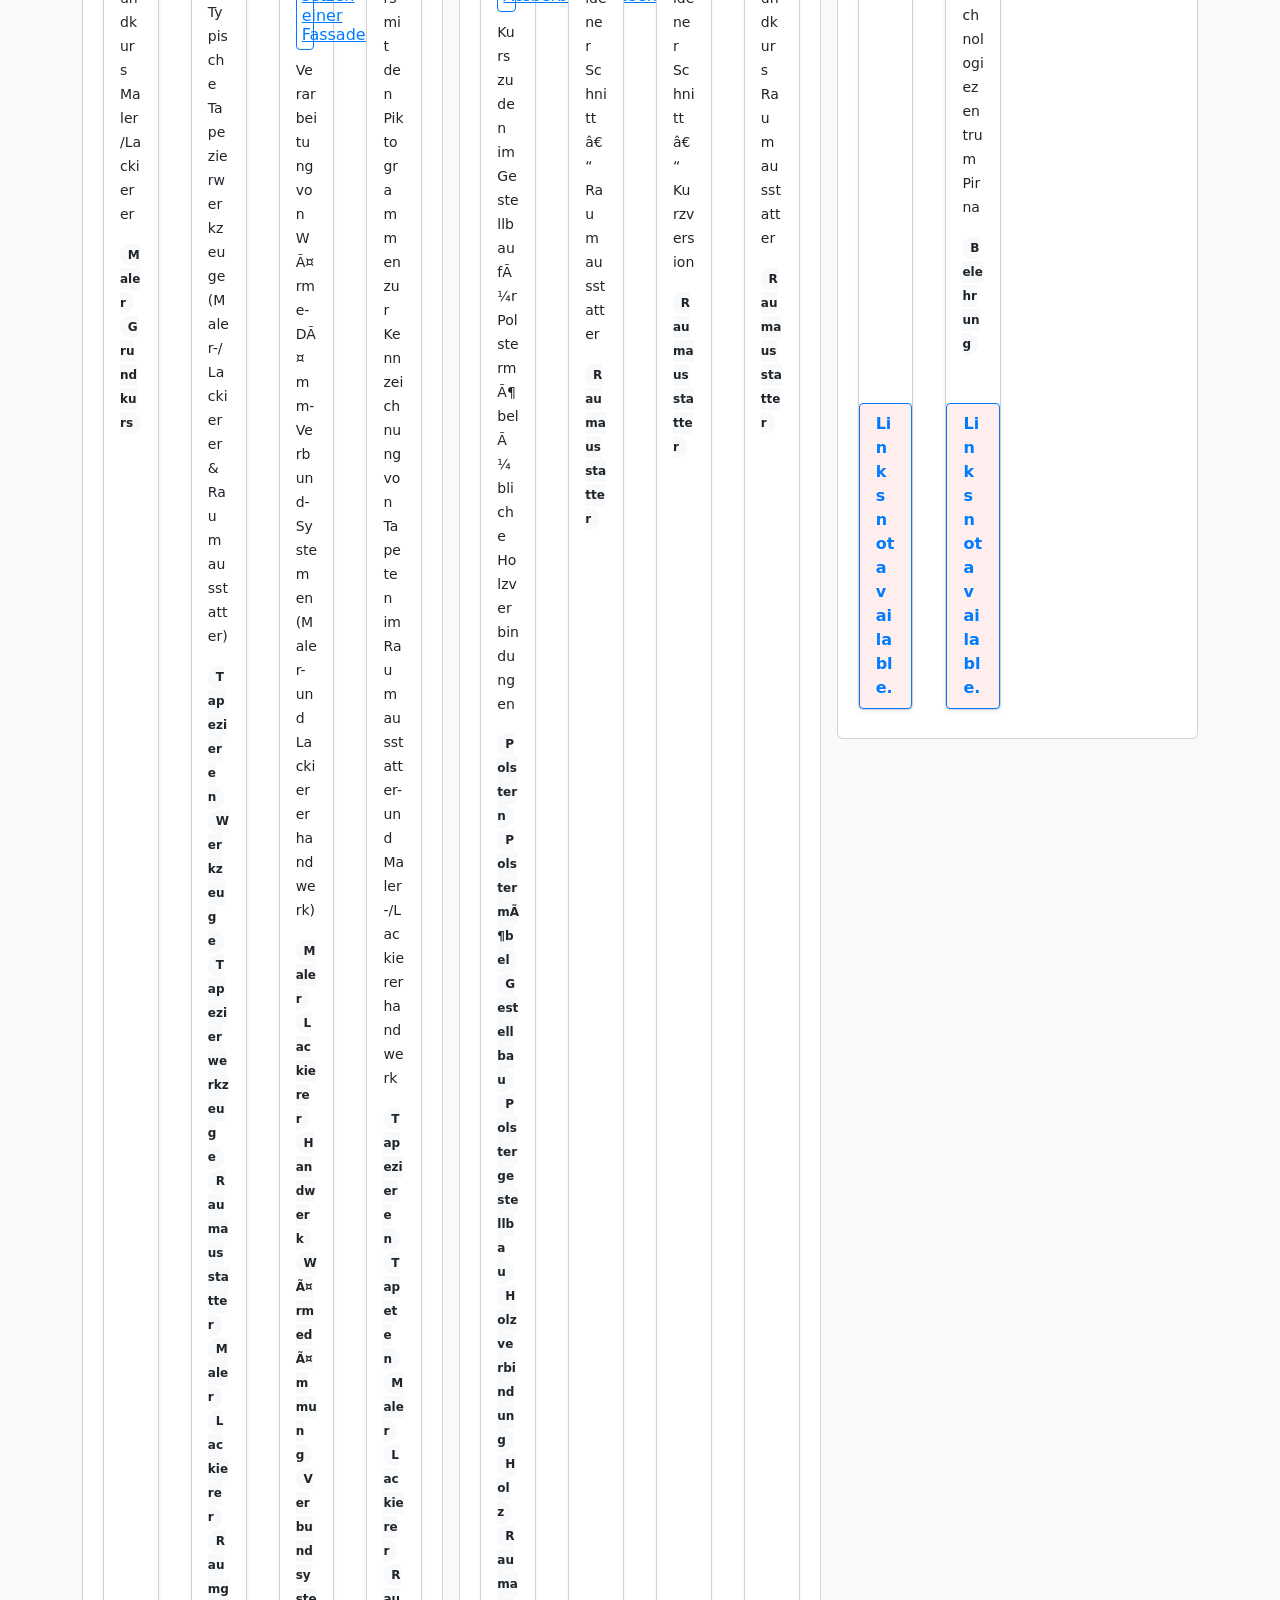
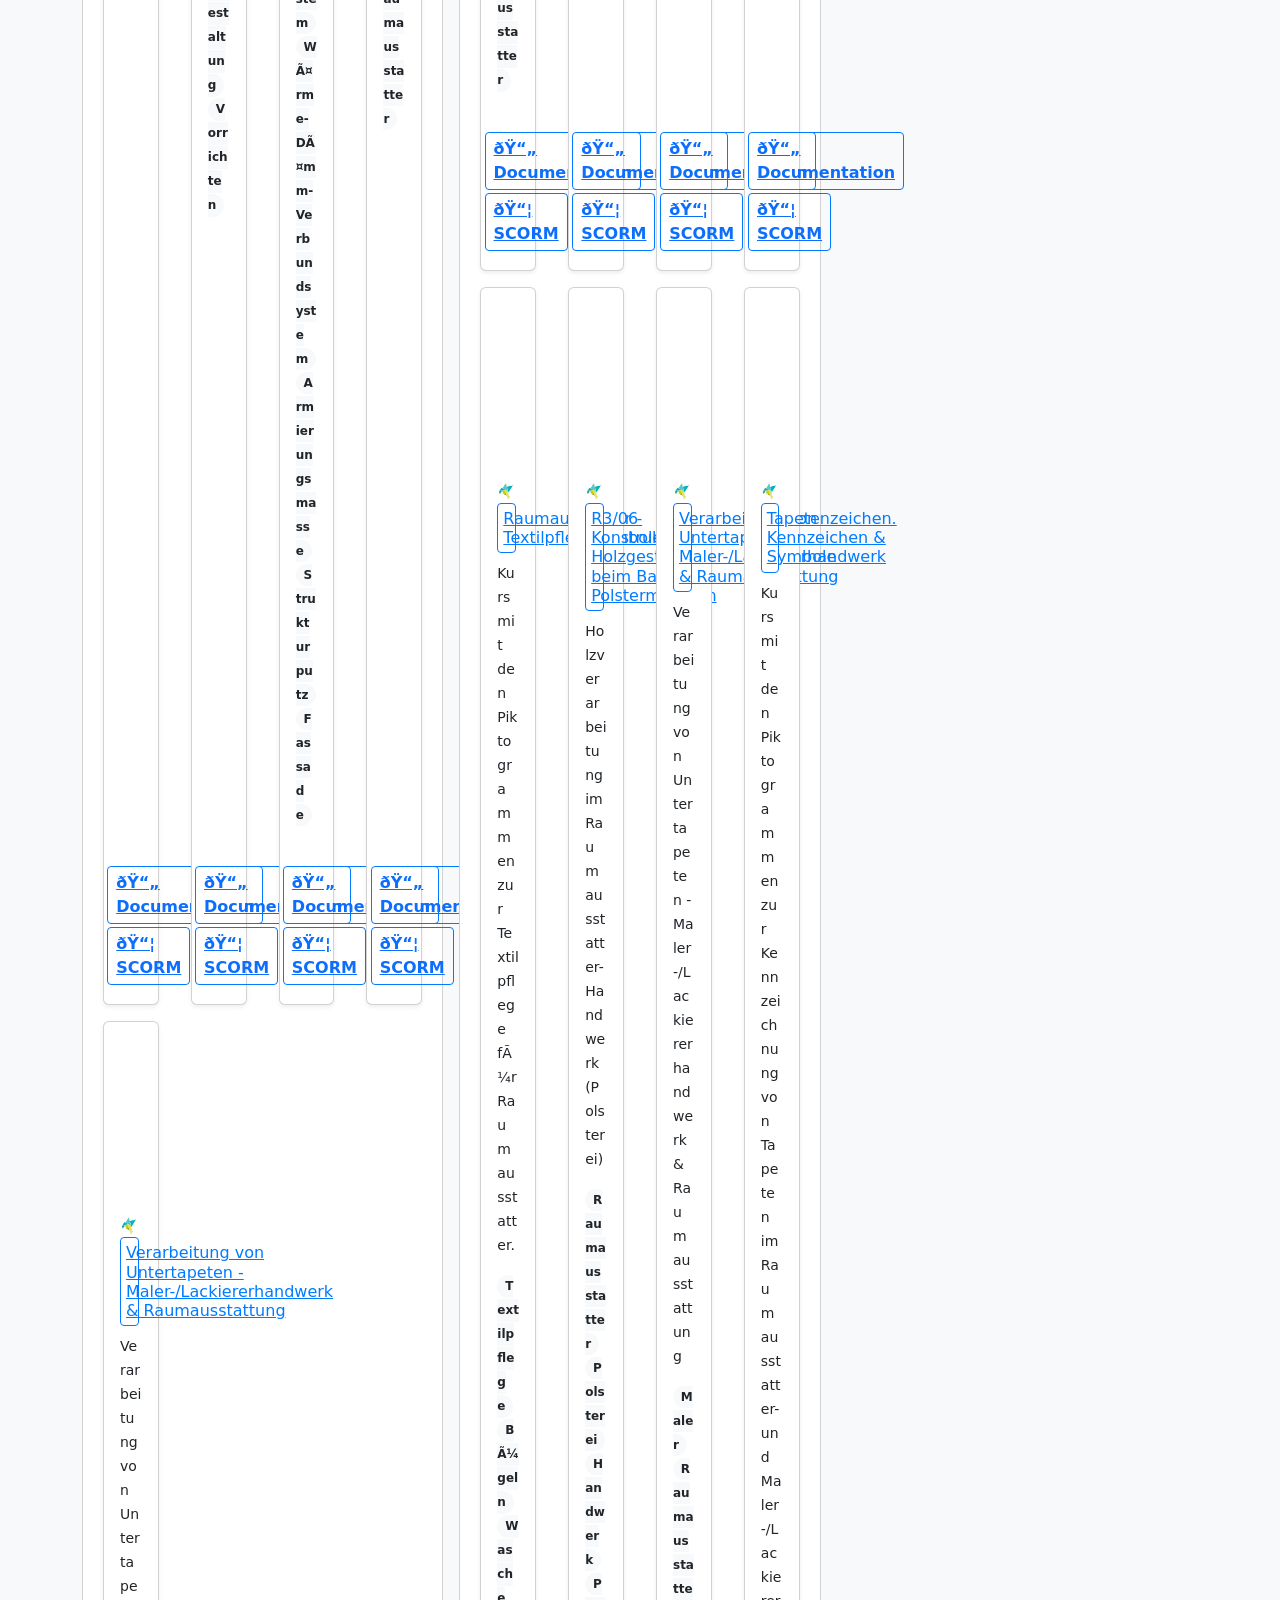
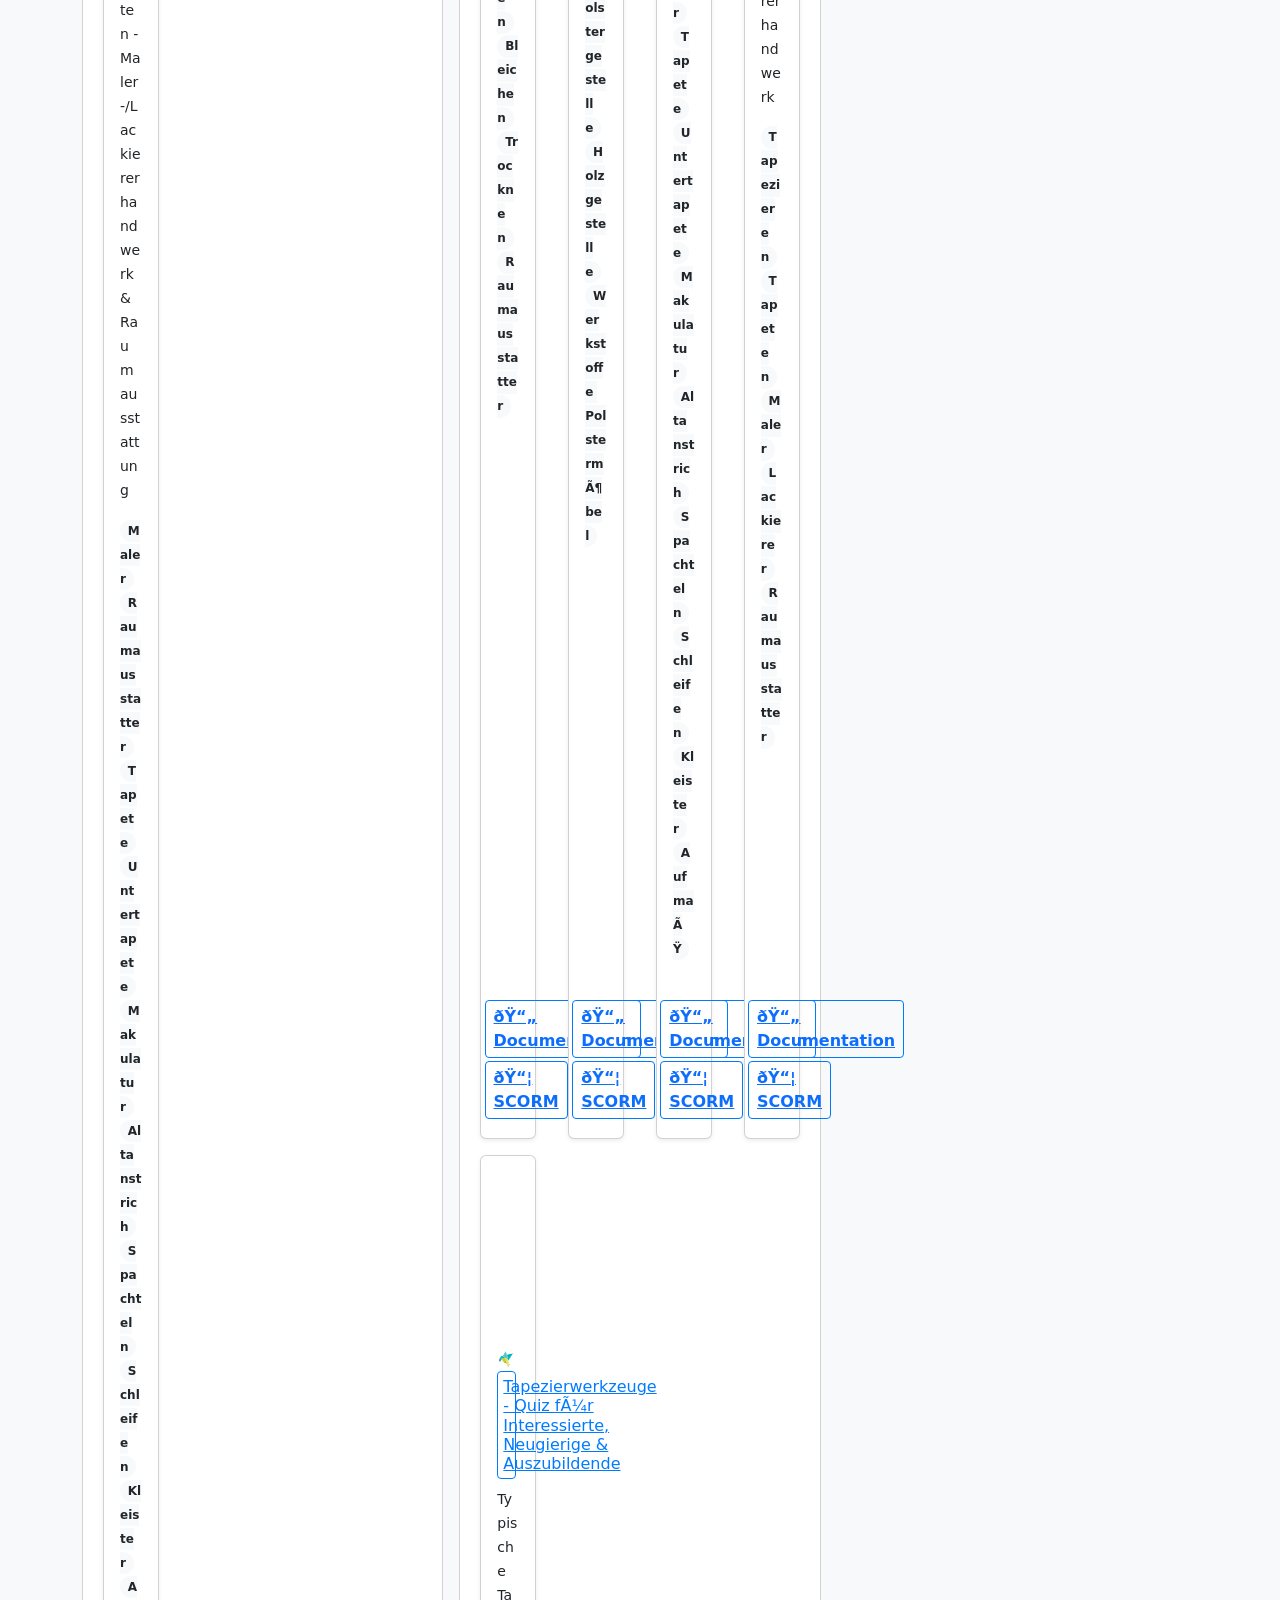
==== commit d48160db: "Update index.html from project.yaml" ====
--- a/docs/index.html
+++ b/docs/index.html
@@ -123,14 +123,14 @@
                             "url": "https://LiaScript.github.io/course/?https://raw.githubusercontent.com/Ifi-DiAgnostiK-Project/LiaScript-Courses/refs/tags/holzarten_von_jan_v0.0.11/courses/Holzarten_von_Jan.md",
                             "version": "0.0.11"
                     }, {
-                        "@id": "https://raw.githubusercontent.com/Ifi-DiAgnostiK-Project/LiaScript-Courses/refs/tags/tischler_g-tsm_v0.0.4/courses/Tischler_G-TSM.md",
+                        "@id": "https://raw.githubusercontent.com/Ifi-DiAgnostiK-Project/LiaScript-Courses/refs/tags/tischler_g-tsm_v0.0.5/courses/Tischler_G-TSM.md",
                             "@type": "Course",
                             "author": {
                             "@type": "Person",
                                 "email": "hilke.domsch@gkz-ev.de",
                                 "name": "Hilke Domsch"
                         },
-                            "description": "Holzbearbeitungsmaschinen - TSM Handhabung und sicheres Arbeiten - Überprüfungsfragen G-TSM",
+                            "description": "G-TSM Überprüfungsfragen",
                             "image": {
                             "@type": "ImageObject",
                                 "url": "https://img.freepik.com/free-photo/top-view-wood-tools-desk_23-2148898120.jpg"
@@ -142,10 +142,10 @@
                             "Arbeitssicherheit",
                             "Holzbearbeitungsmaschinen",
                             "BGHM]"],
-                            "license": "https://raw.githubusercontent.com/Ifi-DiAgnostiK-Project/LiaScript-Courses/refs/tags/tischler_g-tsm_v0.0.4/LICENSE",
+                            "license": "https://raw.githubusercontent.com/Ifi-DiAgnostiK-Project/LiaScript-Courses/refs/tags/tischler_g-tsm_v0.0.5/LICENSE",
                             "name": "G-TSM - Überprüfungsfragen nach Abschluss des Praxiskurses",
-                            "url": "https://LiaScript.github.io/course/?https://raw.githubusercontent.com/Ifi-DiAgnostiK-Project/LiaScript-Courses/refs/tags/tischler_g-tsm_v0.0.4/courses/Tischler_G-TSM.md",
-                            "version": "0.0.4"
+                            "url": "https://LiaScript.github.io/course/?https://raw.githubusercontent.com/Ifi-DiAgnostiK-Project/LiaScript-Courses/refs/tags/tischler_g-tsm_v0.0.5/courses/Tischler_G-TSM.md",
+                            "version": "0.0.5"
                     }, {
                         "@id": "https://raw.githubusercontent.com/Ifi-DiAgnostiK-Project/LiaScript-Courses/refs/tags/tischler_holzverbindungen_v0.0.7/courses/Tischler_Holzverbindungen.md",
                             "@type": "Course",
@@ -1716,14 +1716,14 @@
 <div class="col-sm-6 col-md-4 col-lg-3 mb-3">
 <div class="card shadow-sm m-1" data-category="tischler|schreiner|arbeitssicherheit|holzbearbeitungsmaschinen|bghm" style="height: 100%">
 <div class="card-img-top" style="background-size: cover; height: 175px; background-image: url('https://img.freepik.com/free-photo/top-view-wood-tools-desk_23-2148898120.jpg'); background-position: center center; background-repeat: no-repeat;"></div>
-<div class="card-body" style="transform: rotate(0);"> <a class="link-dark stretched-link" href="https://liascript.github.io/course/?https://raw.githubusercontent.com/Ifi-DiAgnostiK-Project/LiaScript-Courses/refs/tags/tischler_g-tsm_v0.0.4/courses/Tischler_G-TSM.md" target="_blank">
-<img alt="liascript-icon" class="course-title-icon" src="icon.ico"/><h6 class="card-title">Holzbearbeitungsmaschinen - TSM Handhabung und sicheres Arbeiten - Überprüfungsfragen G-TSM</h6>
-</a>
-<p class="card-text"><small>Holzbearbeitungsmaschinen - TSM Handhabung und sicheres Arbeiten - Überprüfungsfragen G-TSM</small>
+<div class="card-body" style="transform: rotate(0);"> <a class="link-dark stretched-link" href="https://liascript.github.io/course/?https://raw.githubusercontent.com/Ifi-DiAgnostiK-Project/LiaScript-Courses/refs/tags/tischler_g-tsm_v0.0.5/courses/Tischler_G-TSM.md" target="_blank">
+<img alt="liascript-icon" class="course-title-icon" src="icon.ico"/><h6 class="card-title">TSM Grundkurs (G-TSM)</h6>
+</a>
+<p class="card-text"><small>G-TSM Überprüfungsfragen</small>
 </p>
 <p><span class="badge rounded-pill bg-light text-dark" style="display: inline; white-space: break-spaces;">Tischler</span><span class="badge rounded-pill bg-light text-dark" style="display: inline; white-space: break-spaces;">Schreiner</span><span class="badge rounded-pill bg-light text-dark" style="display: inline; white-space: break-spaces;">Arbeitssicherheit</span><span class="badge rounded-pill bg-light text-dark" style="display: inline; white-space: break-spaces;">Holzbearbeitungsmaschinen</span><span class="badge rounded-pill bg-light text-dark" style="display: inline; white-space: break-spaces;">BGHM</span>
 </p>
-</div><div class="card-links"><ul class="list-inline"><li class="list-inline-item"><a href="https://github.com/Ifi-DiAgnostiK-Project/LiaScript-Courses/releases/download/tischler_g-tsm_v0.0.4/Tischler_G-TSM_v0.0.4_Documentation.pdf" target="_blank">📄 Documentation</a></li><li class="list-inline-item"><a href="https://github.com/Ifi-DiAgnostiK-Project/LiaScript-Courses/releases/download/tischler_g-tsm_v0.0.4/Tischler_G-TSM_v0.0.4_SCORM.zip" target="_blank">📦 SCORM</a></li></ul></div>
+</div><div class="card-links"><ul class="list-inline"><li class="list-inline-item"><a href="https://github.com/Ifi-DiAgnostiK-Project/LiaScript-Courses/releases/download/tischler_g-tsm_v0.0.5/Tischler_G-TSM_v0.0.5_Documentation.pdf" target="_blank">📄 Documentation</a></li><li class="list-inline-item"><a href="https://github.com/Ifi-DiAgnostiK-Project/LiaScript-Courses/releases/download/tischler_g-tsm_v0.0.5/Tischler_G-TSM_v0.0.5_SCORM.zip" target="_blank">📦 SCORM</a></li></ul></div>
 </div>
 </div>
 <div class="col-sm-6 col-md-4 col-lg-3 mb-3">
@@ -2382,14 +2382,14 @@
 </div>
 <div class="col-sm-6 col-md-4 col-lg-3 mb-3">
 <div class="card shadow-sm m-1" data-category="umfragen" style="height: 100%">
-<div class="card-body" style="transform: rotate(0);"> <a class="link-dark stretched-link" href="https://liascript.github.io/course/?https://raw.githubusercontent.com/Ifi-DiAgnostiK-Project/LiaScript-Courses/refs/heads/main/Kursleiter.md" target="_blank">
+<div class="card-body" style="transform: rotate(0);"> <a class="link-dark stretched-link" href="https://liascript.github.io/course/?https://raw.githubusercontent.com/Ifi-DiAgnostiK-Project/Befragungen/refs/heads/main/Kursleiter.md" target="_blank">
 <img alt="liascript-icon" class="course-title-icon" src="icon.ico"/><h6 class="card-title">Beobachtungsbogen</h6>
 </a>
 <p class="card-text"><small>Beobachtungsbogen für Lehrkräfte</small>
 </p>
 <p><span class="badge rounded-pill bg-light text-dark" style="display: inline; white-space: break-spaces;">Umfragen</span>
 </p>
-</div><div class="card-links"><ul class="list-inline"><li class="list-inline-item"><a href="https://github.com/Ifi-DiAgnostiK-Project/Befragungen/releases/download/kursleiter_v0.0.2/Kursleiter_v0.0.2_Documentation.pdf" target="_blank">📄 Documentation</a></li><li class="list-inline-item"><a href="https://github.com/Ifi-DiAgnostiK-Project/Befragungen/releases/download/kursleiter_v0.0.2/Kursleiter_v0.0.2_SCORM.zip" target="_blank">📦 SCORM</a></li></ul></div>
+</div><span class="release-not-found">Links not available.</span>
 </div>
 </div>
 <div class="col-sm-6 col-md-4 col-lg-3 mb-3">
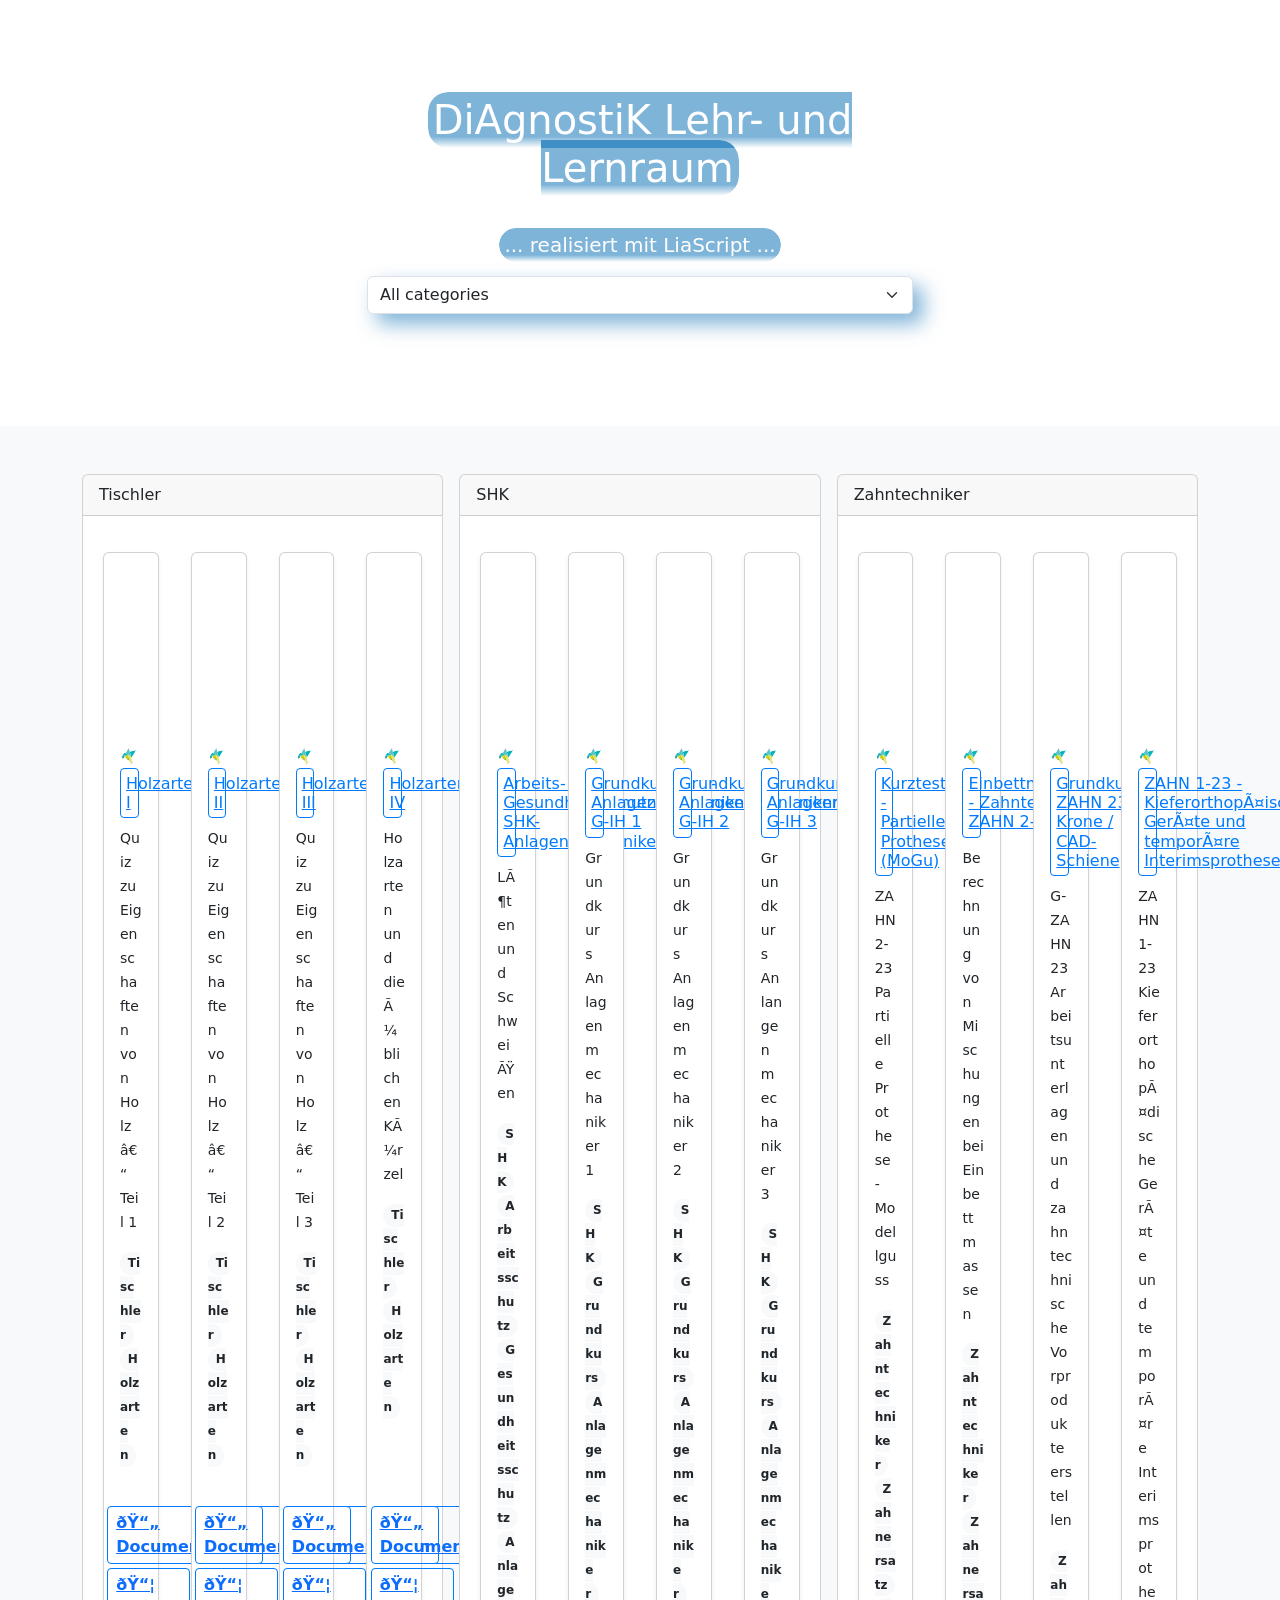
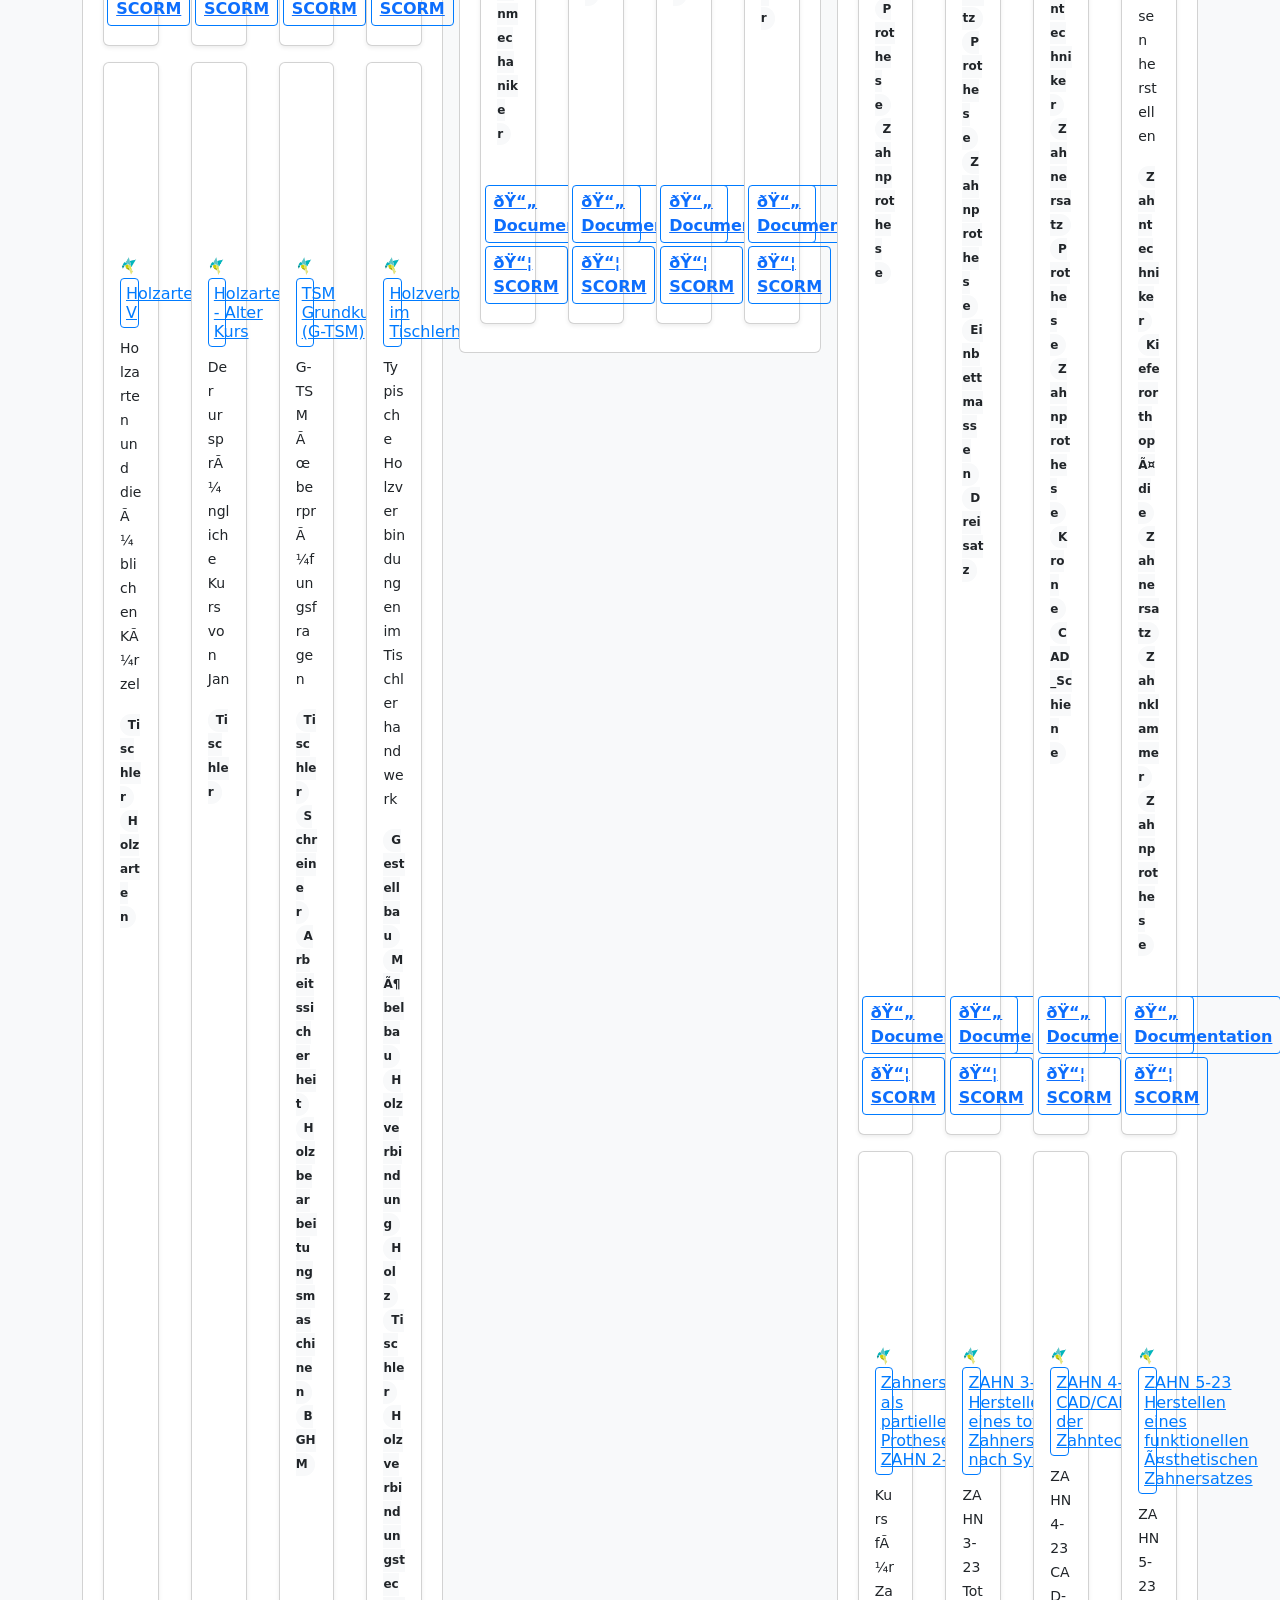
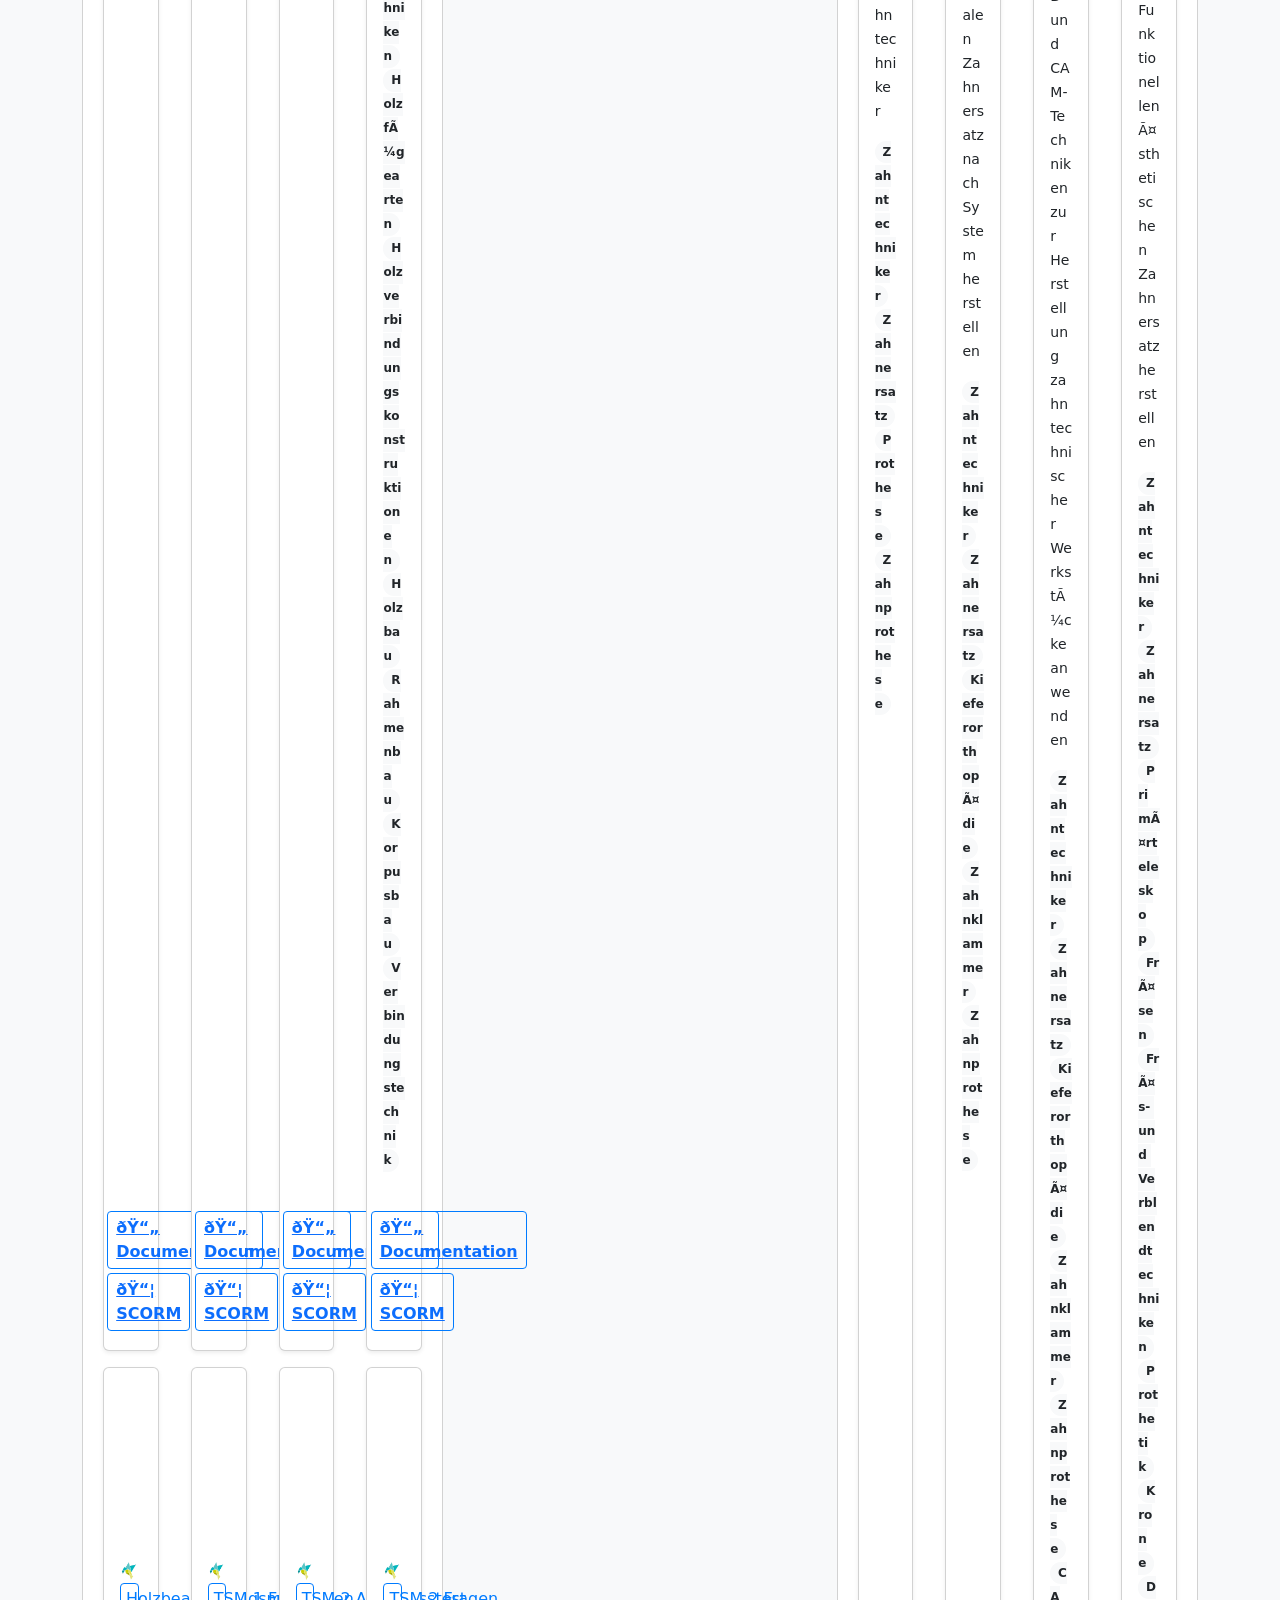
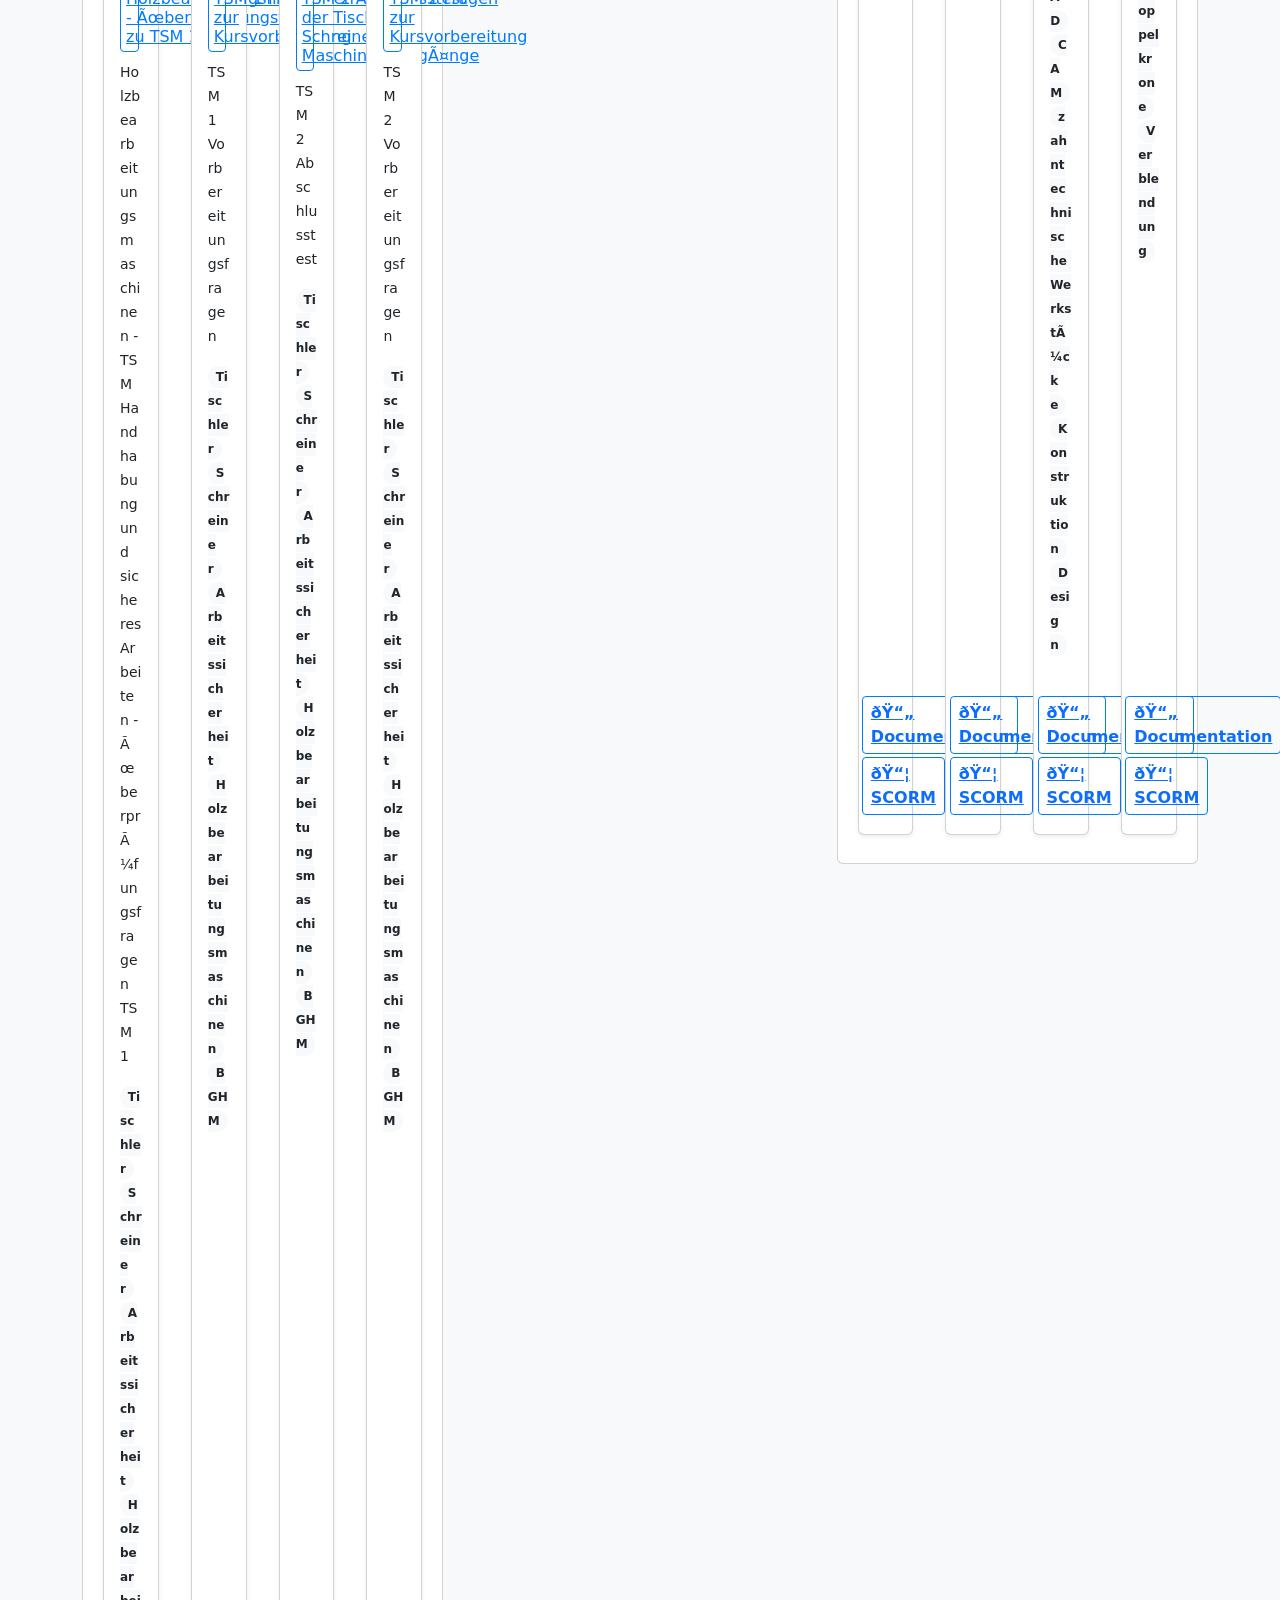
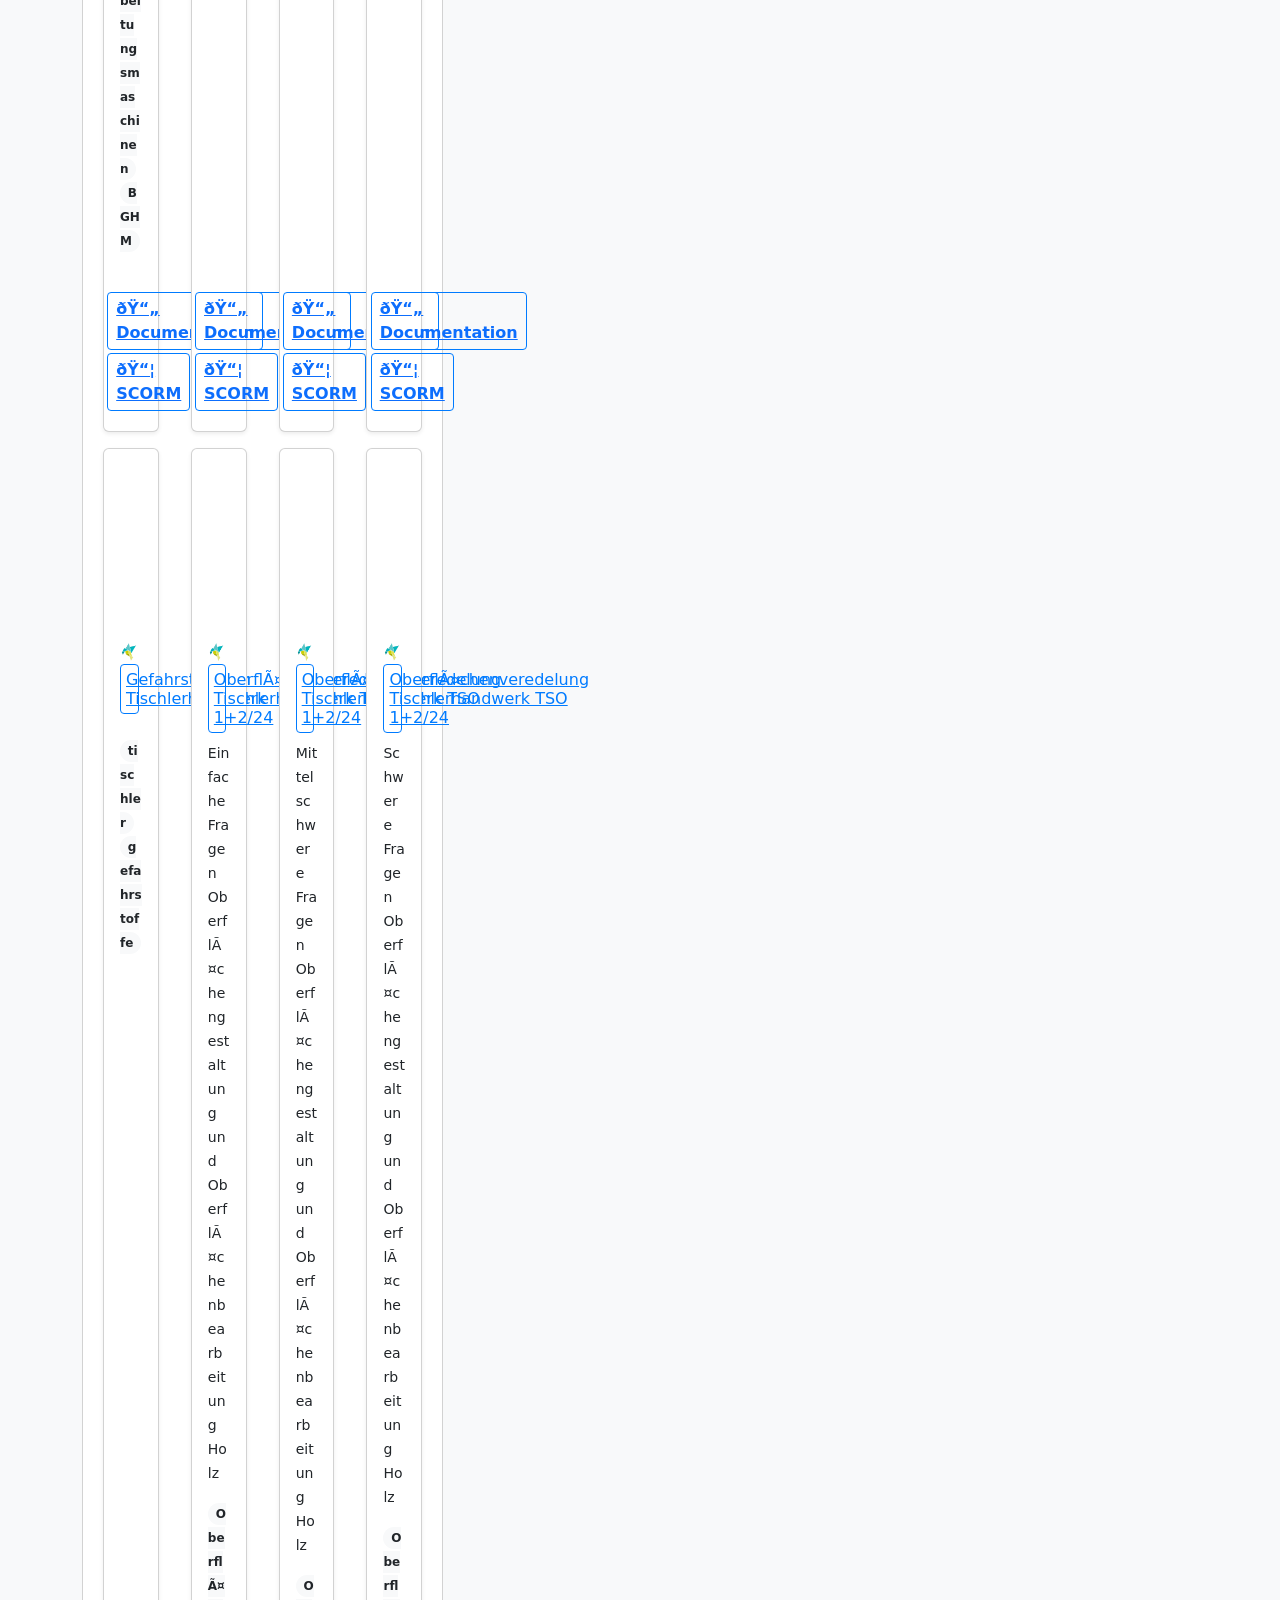
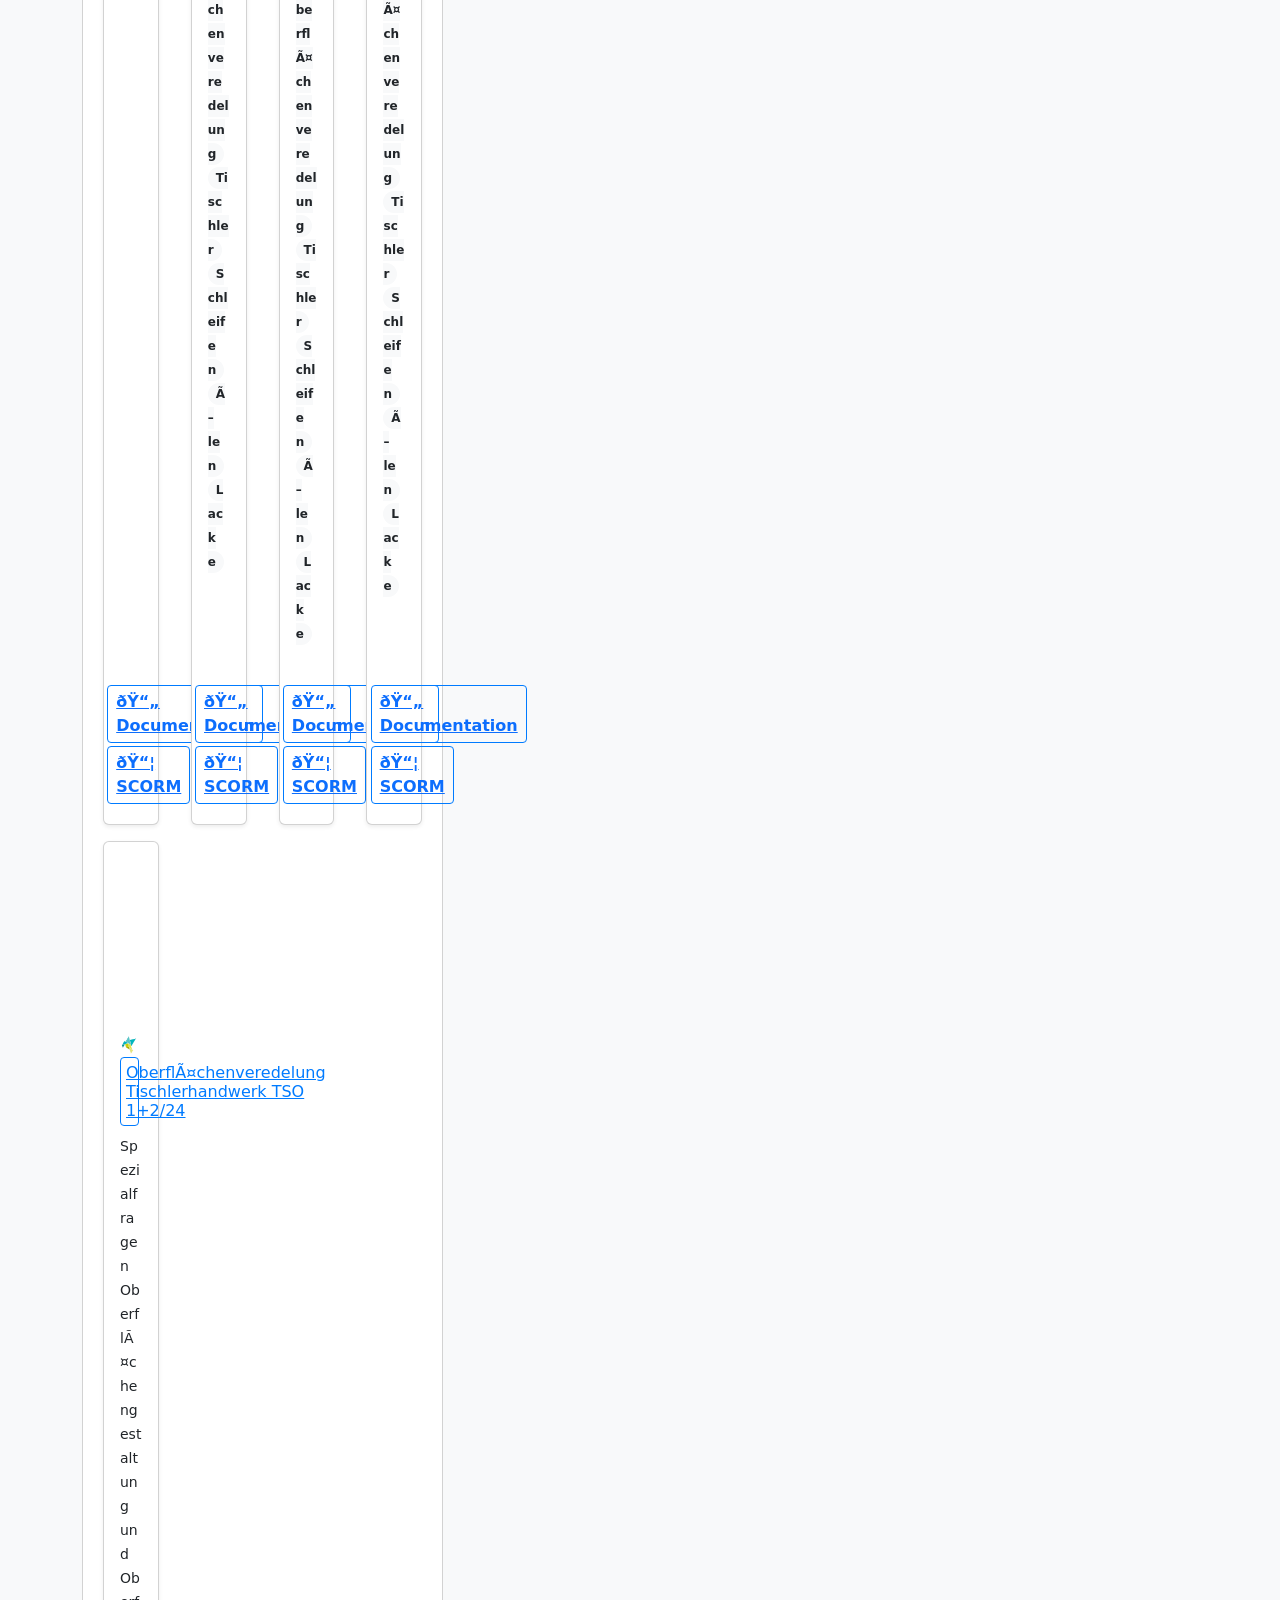
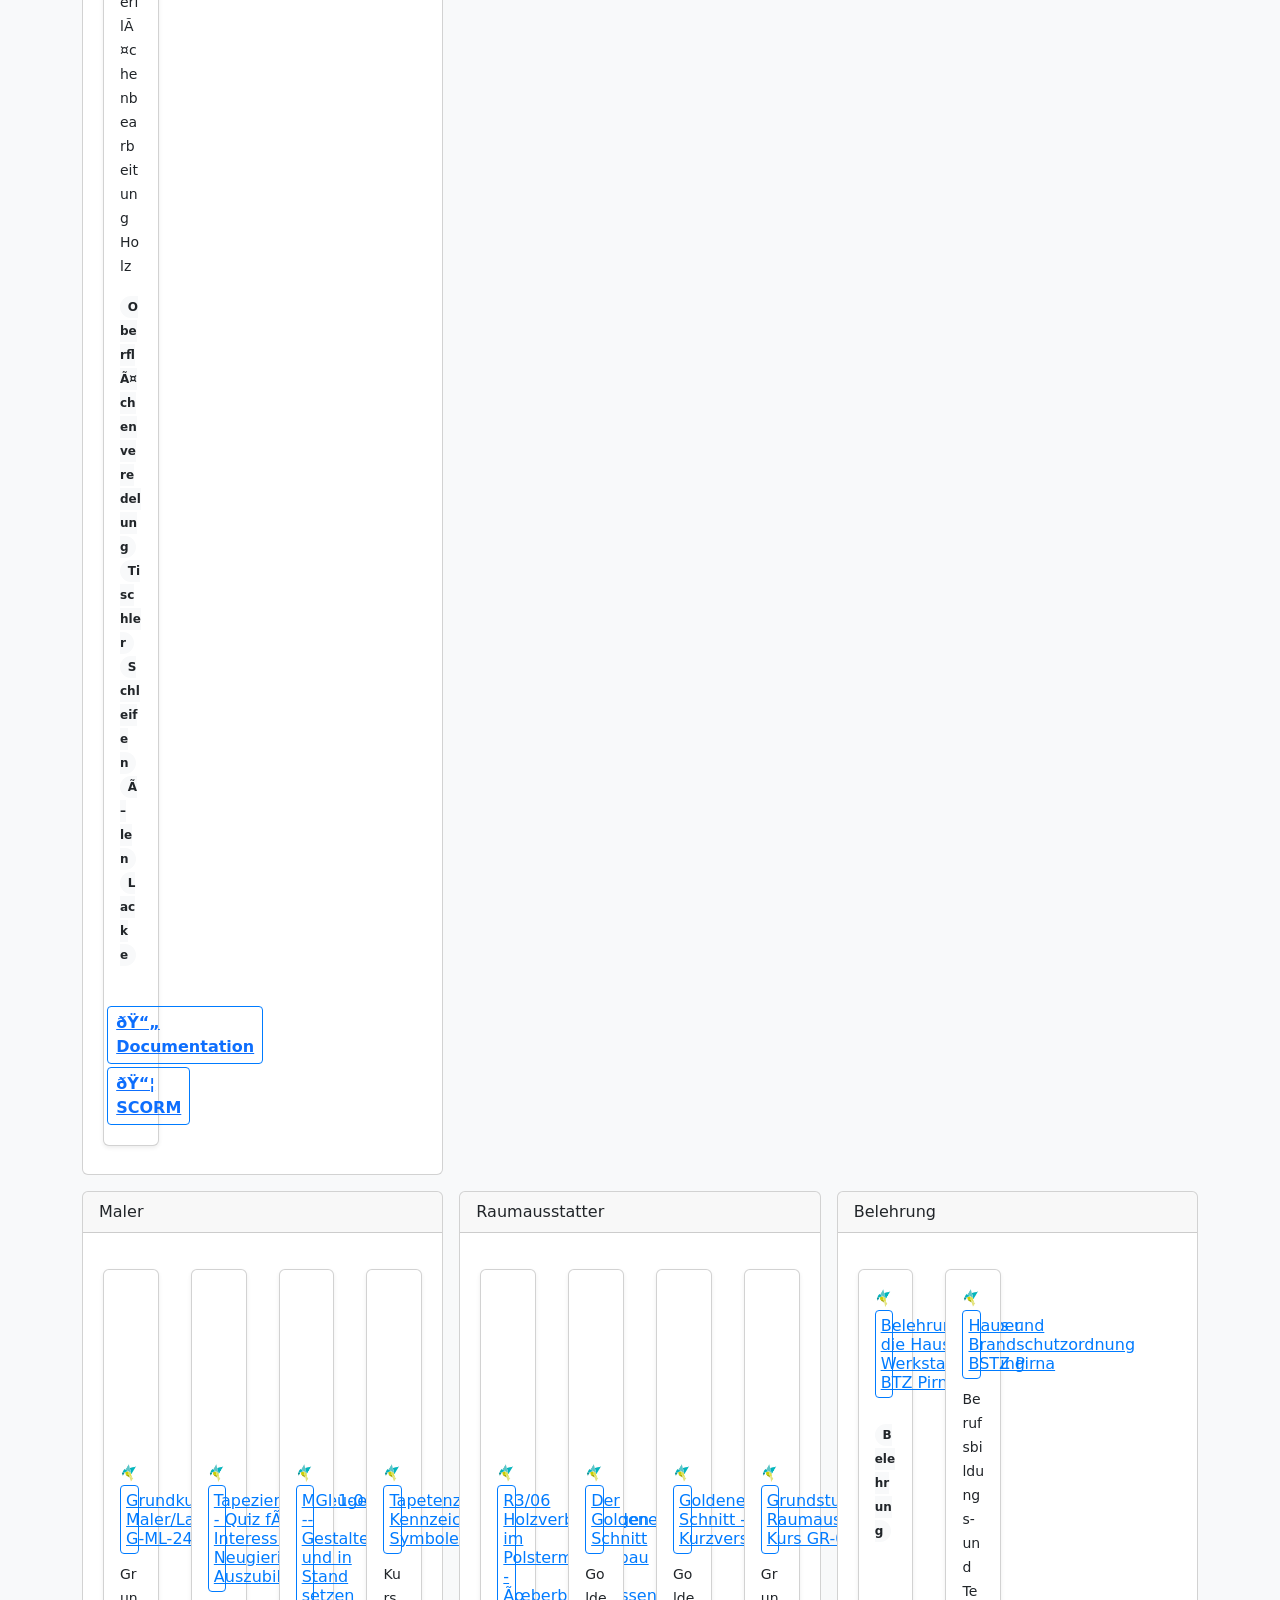
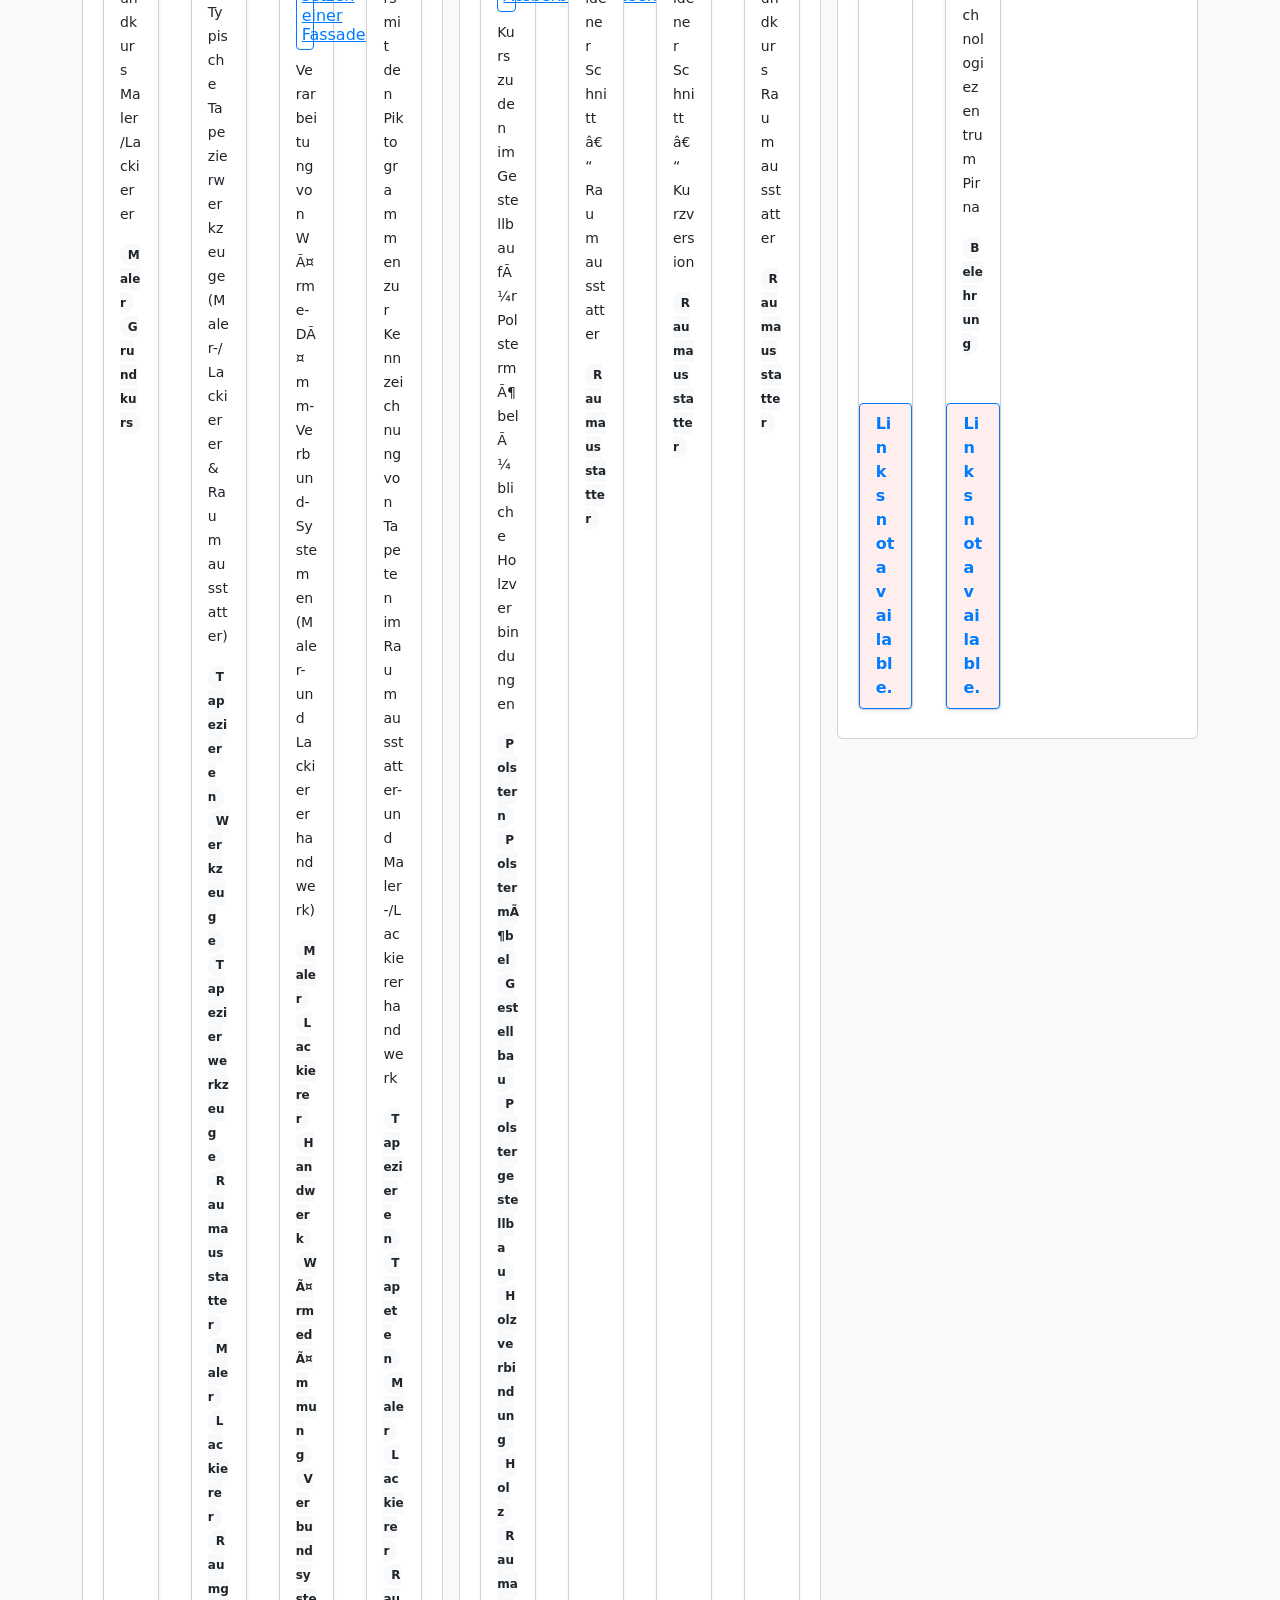
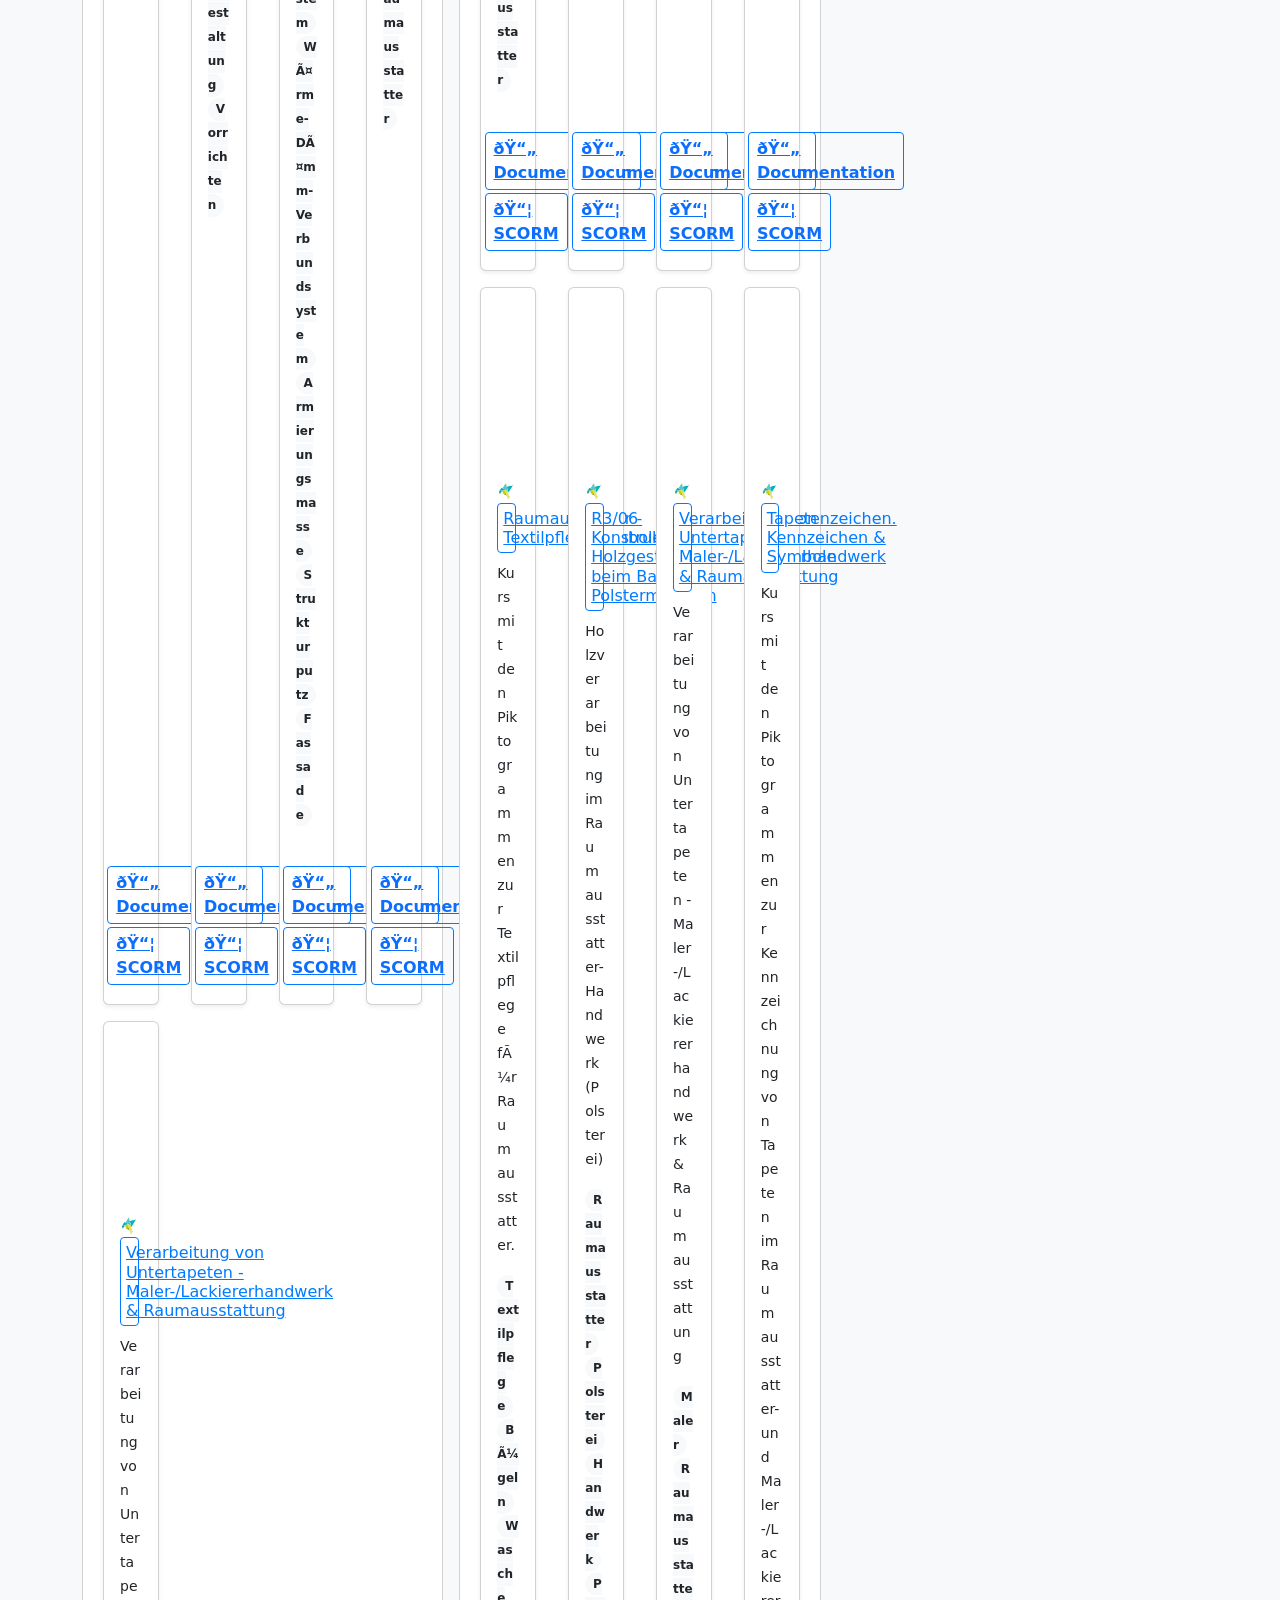
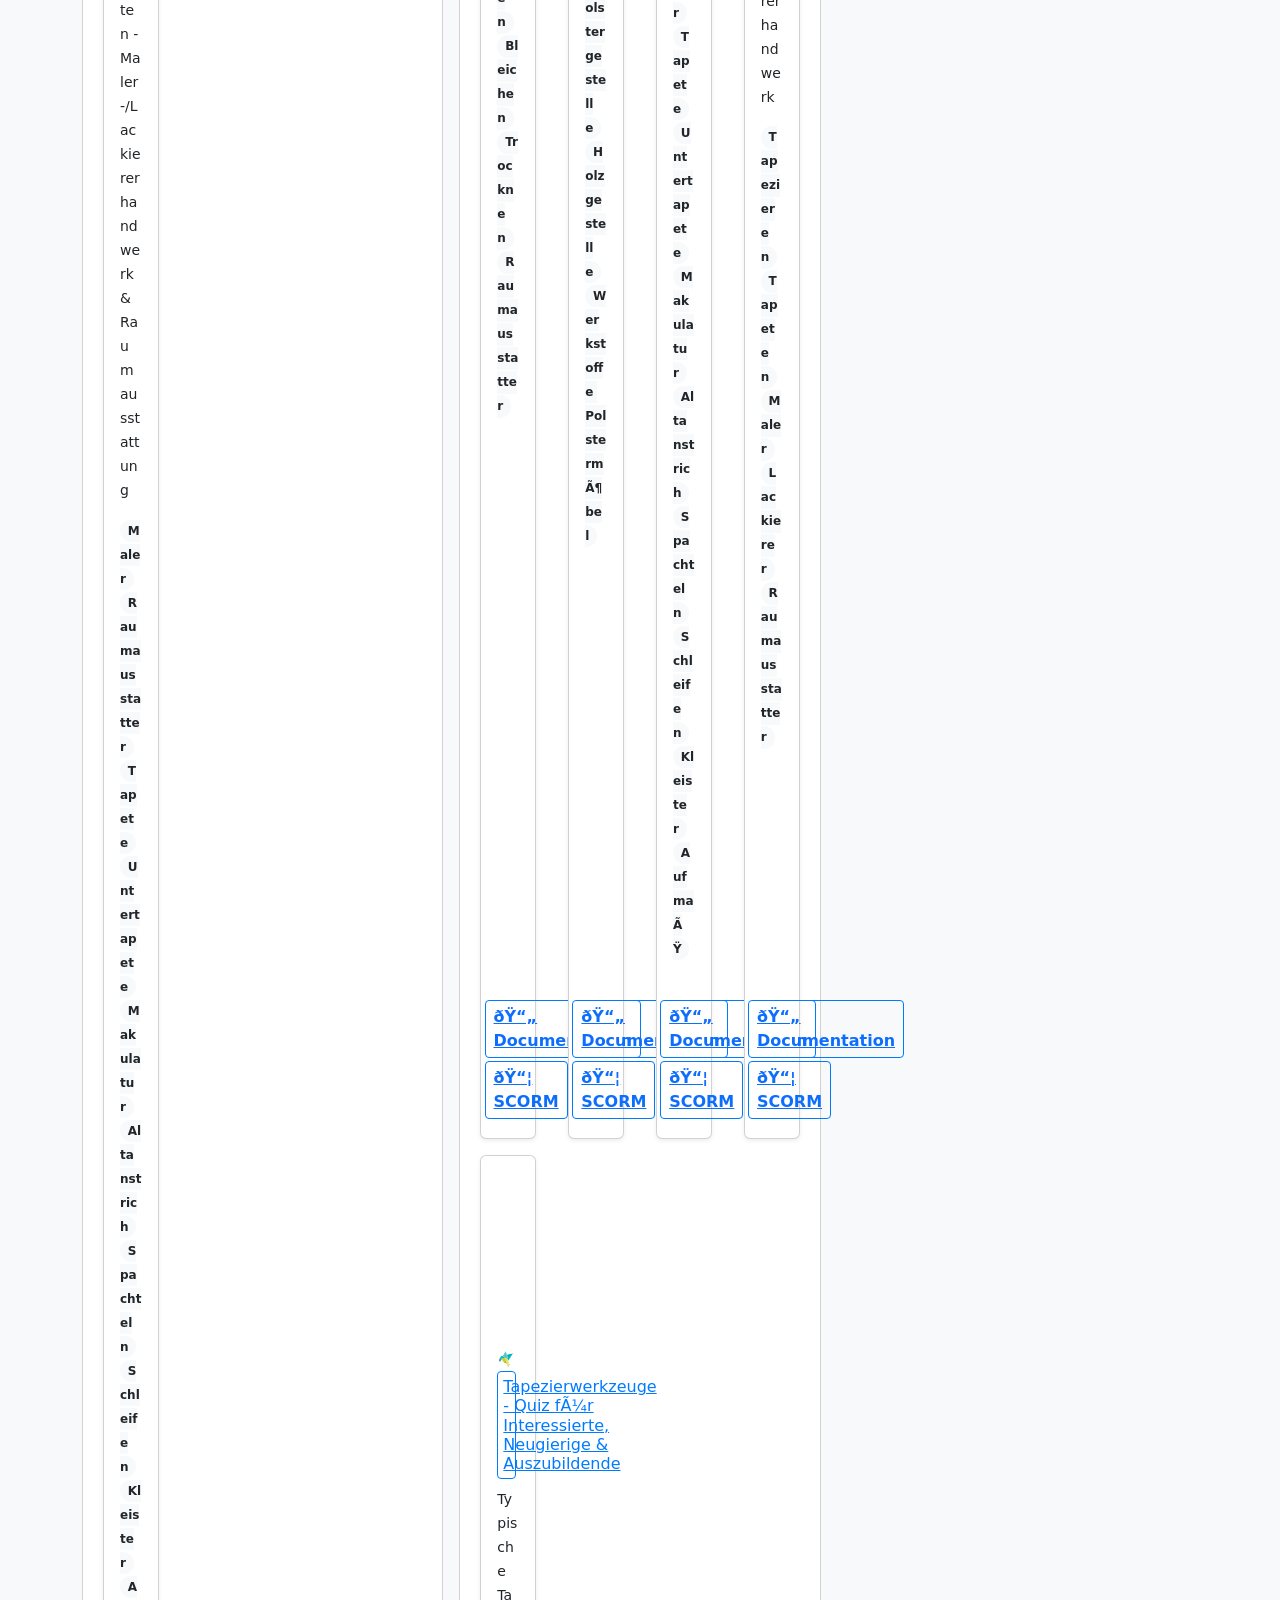
==== commit ad9f99c7: "Update index.html from project.yaml" ====
--- a/docs/index.html
+++ b/docs/index.html
@@ -202,14 +202,14 @@
                             "url": "https://LiaScript.github.io/course/?https://raw.githubusercontent.com/Ifi-DiAgnostiK-Project/LiaScript-Courses/refs/tags/tischler_tsm_1_v0.1.8/courses/Tischler_TSM_1.md",
                             "version": "0.1.8"
                     }, {
-                        "@id": "https://raw.githubusercontent.com/Ifi-DiAgnostiK-Project/LiaScript-Courses/refs/tags/tischler_tsm_1_vorbereitung_v0.0.5/courses/Tischler_TSM_1_Vorbereitung.md",
+                        "@id": "https://raw.githubusercontent.com/Ifi-DiAgnostiK-Project/LiaScript-Courses/refs/tags/tischler_tsm_1_vorbereitung_v0.0.6/courses/Tischler_TSM_1_Vorbereitung.md",
                             "@type": "Course",
                             "author": {
                             "@type": "Person",
                                 "email": "hilke.domsch@gkz-ev.de",
                                 "name": "Hilke Domsch"
                         },
-                            "description": "Holzbearbeitungsmaschinen - TSM Handhabung und sicheres Arbeiten - Vorbereitung auf TSM 1",
+                            "description": "TSM 1 Vorbereitungsfragen",
                             "image": {
                             "@type": "ImageObject",
                                 "url": "https://img.freepik.com/free-photo/carpenter-works-with-tree_1157-18913.jpg"
@@ -221,10 +221,10 @@
                             "Arbeitssicherheit",
                             "Holzbearbeitungsmaschinen",
                             "BGHM]"],
-                            "license": "https://raw.githubusercontent.com/Ifi-DiAgnostiK-Project/LiaScript-Courses/refs/tags/tischler_tsm_1_vorbereitung_v0.0.5/LICENSE",
+                            "license": "https://raw.githubusercontent.com/Ifi-DiAgnostiK-Project/LiaScript-Courses/refs/tags/tischler_tsm_1_vorbereitung_v0.0.6/LICENSE",
                             "name": "TSM 1 - Vorbereitung auf den Praxiskurs",
-                            "url": "https://LiaScript.github.io/course/?https://raw.githubusercontent.com/Ifi-DiAgnostiK-Project/LiaScript-Courses/refs/tags/tischler_tsm_1_vorbereitung_v0.0.5/courses/Tischler_TSM_1_Vorbereitung.md",
-                            "version": "0.0.5"
+                            "url": "https://LiaScript.github.io/course/?https://raw.githubusercontent.com/Ifi-DiAgnostiK-Project/LiaScript-Courses/refs/tags/tischler_tsm_1_vorbereitung_v0.0.6/courses/Tischler_TSM_1_Vorbereitung.md",
+                            "version": "0.0.6"
                     }, {
                         "@id": "https://raw.githubusercontent.com/Ifi-DiAgnostiK-Project/LiaScript-Courses/refs/tags/tischler_tsm_2_v0.1.2/courses/Tischler_TSM_2.md",
                             "@type": "Course",
@@ -1755,14 +1755,14 @@
 <div class="col-sm-6 col-md-4 col-lg-3 mb-3">
 <div class="card shadow-sm m-1" data-category="tischler|schreiner|arbeitssicherheit|holzbearbeitungsmaschinen|bghm" style="height: 100%">
 <div class="card-img-top" style="background-size: cover; height: 175px; background-image: url('https://img.freepik.com/free-photo/carpenter-works-with-tree_1157-18913.jpg'); background-position: center center; background-repeat: no-repeat;"></div>
-<div class="card-body" style="transform: rotate(0);"> <a class="link-dark stretched-link" href="https://liascript.github.io/course/?https://raw.githubusercontent.com/Ifi-DiAgnostiK-Project/LiaScript-Courses/refs/tags/tischler_tsm_1_vorbereitung_v0.0.5/courses/Tischler_TSM_1_Vorbereitung.md" target="_blank">
-<img alt="liascript-icon" class="course-title-icon" src="icon.ico"/><h6 class="card-title">Holzbearbeitungsmaschinen - Vorbereitung auf TSM 1</h6>
-</a>
-<p class="card-text"><small>Holzbearbeitungsmaschinen - TSM Handhabung und sicheres Arbeiten - Vorbereitung auf TSM 1</small>
+<div class="card-body" style="transform: rotate(0);"> <a class="link-dark stretched-link" href="https://liascript.github.io/course/?https://raw.githubusercontent.com/Ifi-DiAgnostiK-Project/LiaScript-Courses/refs/tags/tischler_tsm_1_vorbereitung_v0.0.6/courses/Tischler_TSM_1_Vorbereitung.md" target="_blank">
+<img alt="liascript-icon" class="course-title-icon" src="icon.ico"/><h6 class="card-title">TSM 1 Fragen zur Kursvorbereitung</h6>
+</a>
+<p class="card-text"><small>TSM 1 Vorbereitungsfragen</small>
 </p>
 <p><span class="badge rounded-pill bg-light text-dark" style="display: inline; white-space: break-spaces;">Tischler</span><span class="badge rounded-pill bg-light text-dark" style="display: inline; white-space: break-spaces;">Schreiner</span><span class="badge rounded-pill bg-light text-dark" style="display: inline; white-space: break-spaces;">Arbeitssicherheit</span><span class="badge rounded-pill bg-light text-dark" style="display: inline; white-space: break-spaces;">Holzbearbeitungsmaschinen</span><span class="badge rounded-pill bg-light text-dark" style="display: inline; white-space: break-spaces;">BGHM</span>
 </p>
-</div><div class="card-links"><ul class="list-inline"><li class="list-inline-item"><a href="https://github.com/Ifi-DiAgnostiK-Project/LiaScript-Courses/releases/download/tischler_tsm_1_vorbereitung_v0.0.5/Tischler_TSM_1_Vorbereitung_v0.0.5_Documentation.pdf" target="_blank">📄 Documentation</a></li><li class="list-inline-item"><a href="https://github.com/Ifi-DiAgnostiK-Project/LiaScript-Courses/releases/download/tischler_tsm_1_vorbereitung_v0.0.5/Tischler_TSM_1_Vorbereitung_v0.0.5_SCORM.zip" target="_blank">📦 SCORM</a></li></ul></div>
+</div><div class="card-links"><ul class="list-inline"><li class="list-inline-item"><a href="https://github.com/Ifi-DiAgnostiK-Project/LiaScript-Courses/releases/download/tischler_tsm_1_vorbereitung_v0.0.6/Tischler_TSM_1_Vorbereitung_v0.0.6_Documentation.pdf" target="_blank">📄 Documentation</a></li><li class="list-inline-item"><a href="https://github.com/Ifi-DiAgnostiK-Project/LiaScript-Courses/releases/download/tischler_tsm_1_vorbereitung_v0.0.6/Tischler_TSM_1_Vorbereitung_v0.0.6_SCORM.zip" target="_blank">📦 SCORM</a></li></ul></div>
 </div>
 </div>
 <div class="col-sm-6 col-md-4 col-lg-3 mb-3">
@@ -2382,14 +2382,14 @@
 </div>
 <div class="col-sm-6 col-md-4 col-lg-3 mb-3">
 <div class="card shadow-sm m-1" data-category="umfragen" style="height: 100%">
-<div class="card-body" style="transform: rotate(0);"> <a class="link-dark stretched-link" href="https://liascript.github.io/course/?https://raw.githubusercontent.com/Ifi-DiAgnostiK-Project/Befragungen/refs/heads/main/Kursleiter.md" target="_blank">
+<div class="card-body" style="transform: rotate(0);"> <a class="link-dark stretched-link" href="https://liascript.github.io/course/?https://raw.githubusercontent.com/Ifi-DiAgnostiK-Project/LiaScript-Courses/refs/heads/main/Kursleiter.md" target="_blank">
 <img alt="liascript-icon" class="course-title-icon" src="icon.ico"/><h6 class="card-title">Beobachtungsbogen</h6>
 </a>
 <p class="card-text"><small>Beobachtungsbogen für Lehrkräfte</small>
 </p>
 <p><span class="badge rounded-pill bg-light text-dark" style="display: inline; white-space: break-spaces;">Umfragen</span>
 </p>
-</div><span class="release-not-found">Links not available.</span>
+</div><div class="card-links"><ul class="list-inline"><li class="list-inline-item"><a href="https://github.com/Ifi-DiAgnostiK-Project/Befragungen/releases/download/kursleiter_v0.0.2/Kursleiter_v0.0.2_Documentation.pdf" target="_blank">📄 Documentation</a></li><li class="list-inline-item"><a href="https://github.com/Ifi-DiAgnostiK-Project/Befragungen/releases/download/kursleiter_v0.0.2/Kursleiter_v0.0.2_SCORM.zip" target="_blank">📦 SCORM</a></li></ul></div>
 </div>
 </div>
 <div class="col-sm-6 col-md-4 col-lg-3 mb-3">
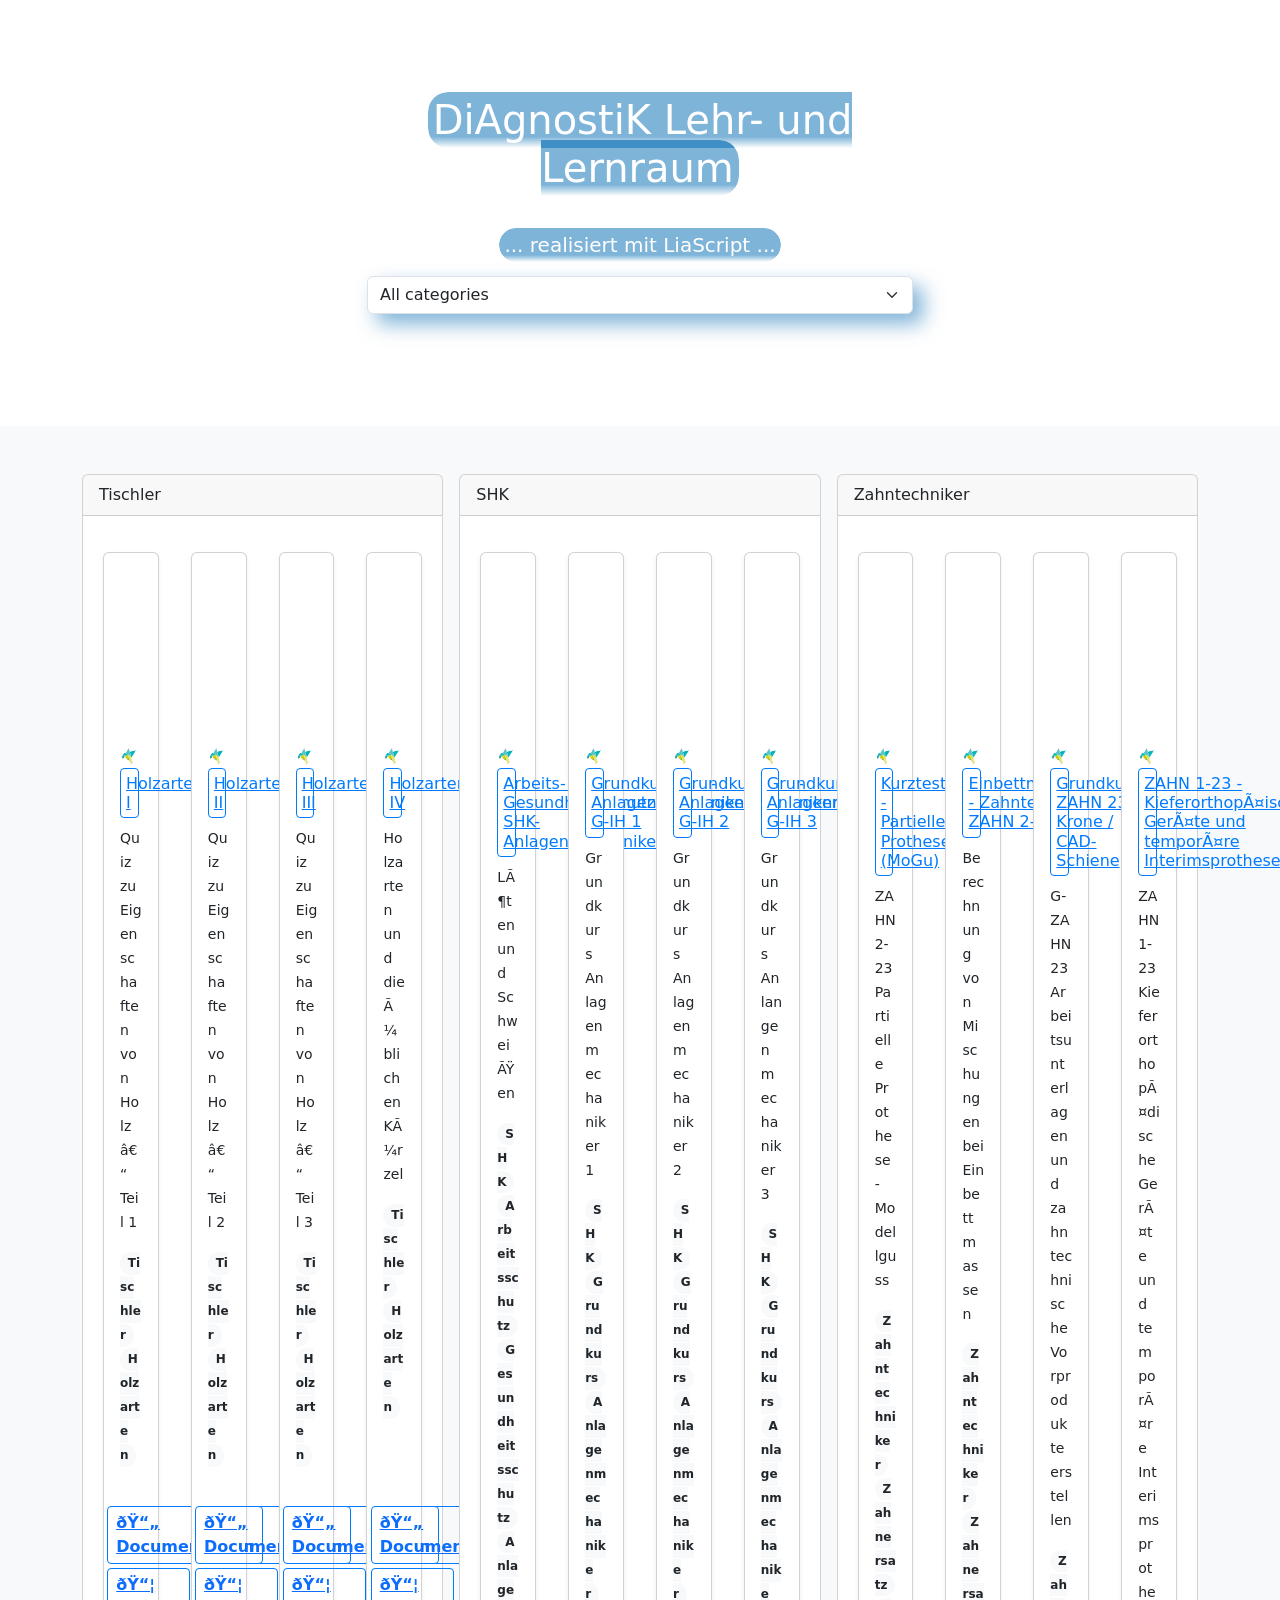
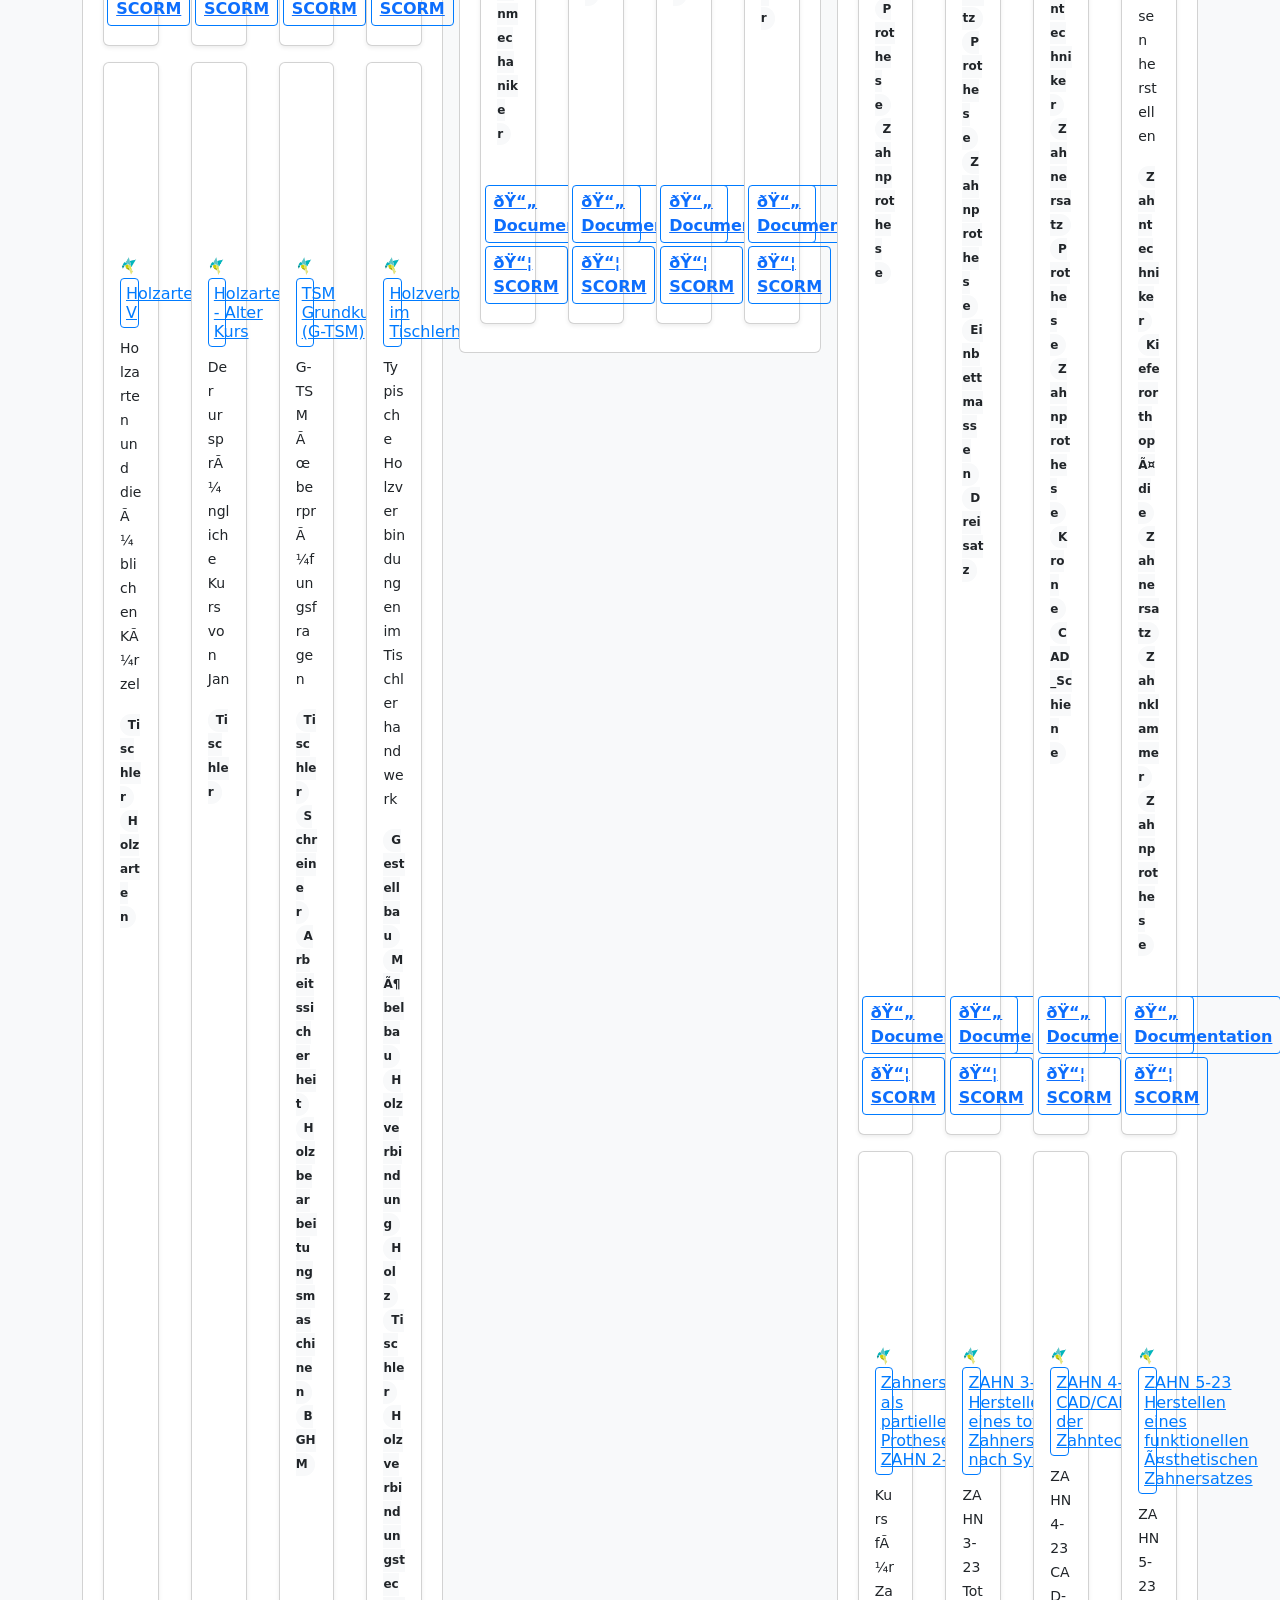
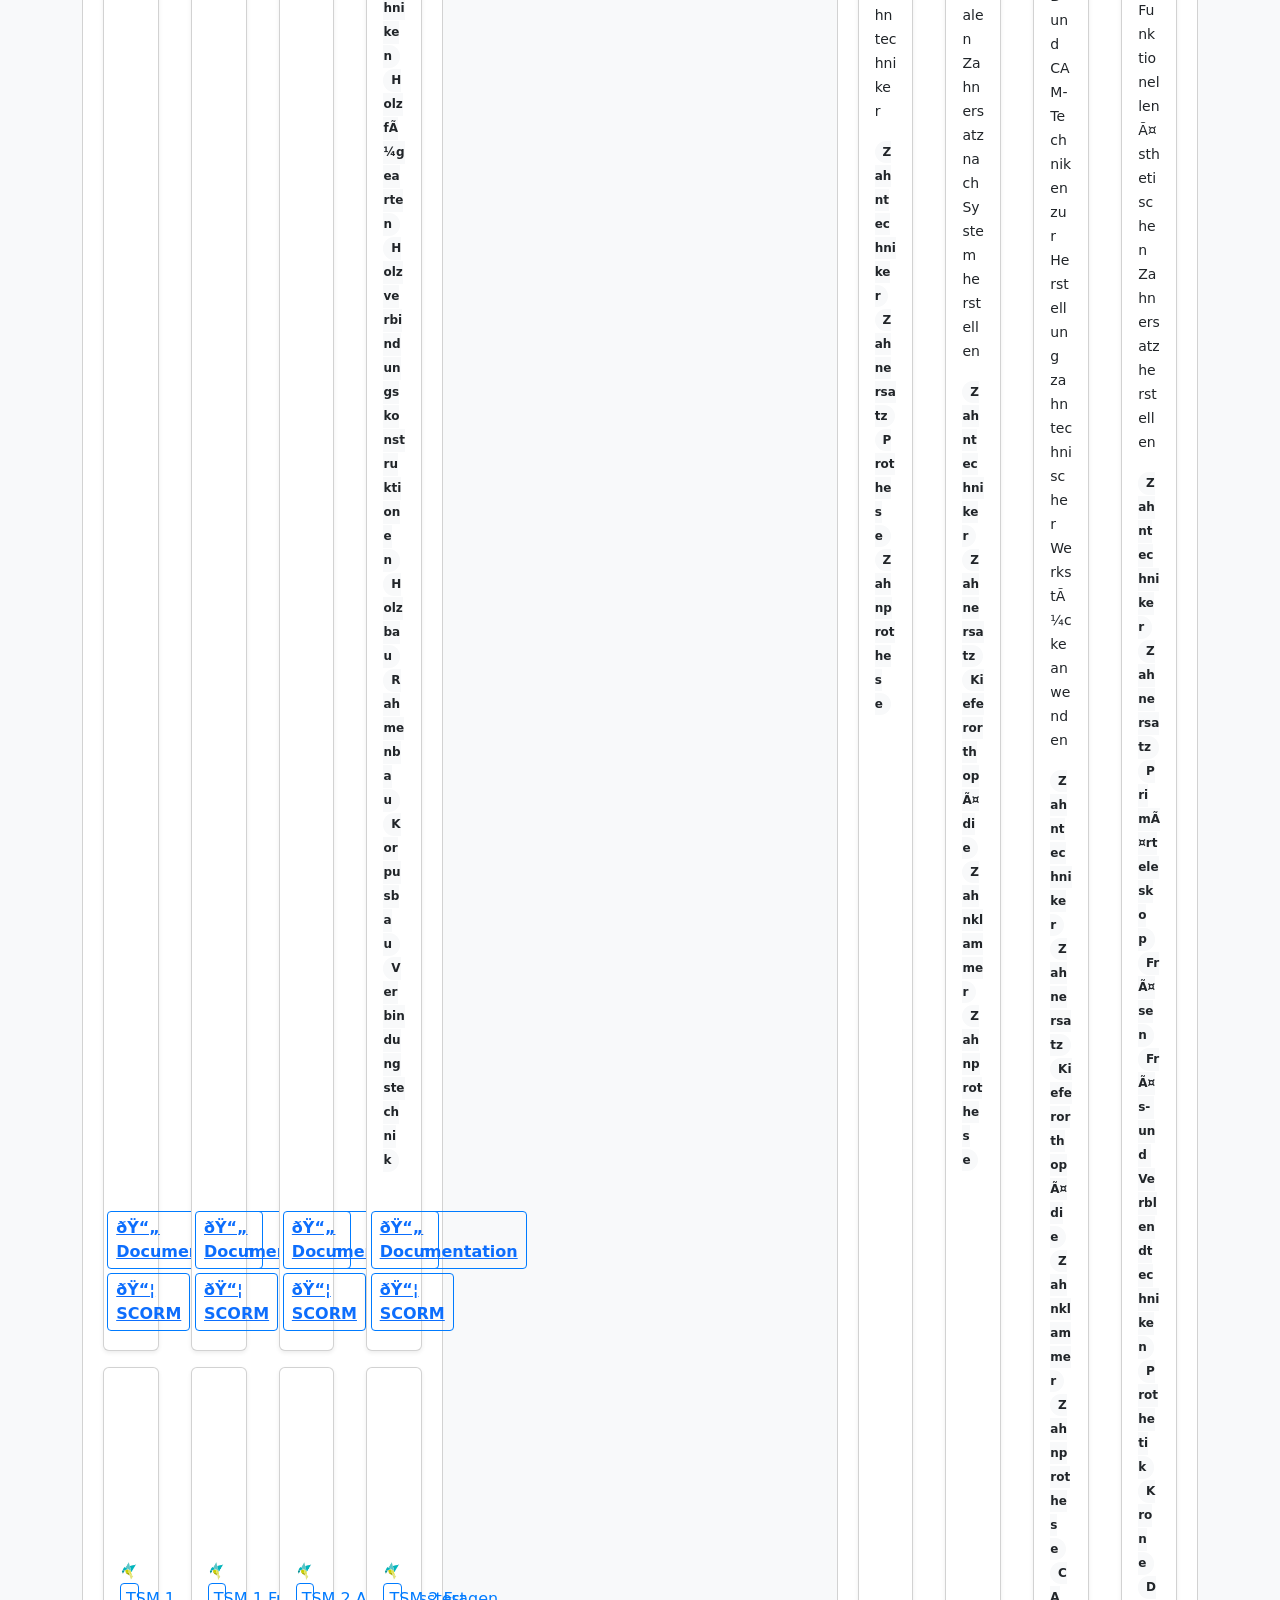
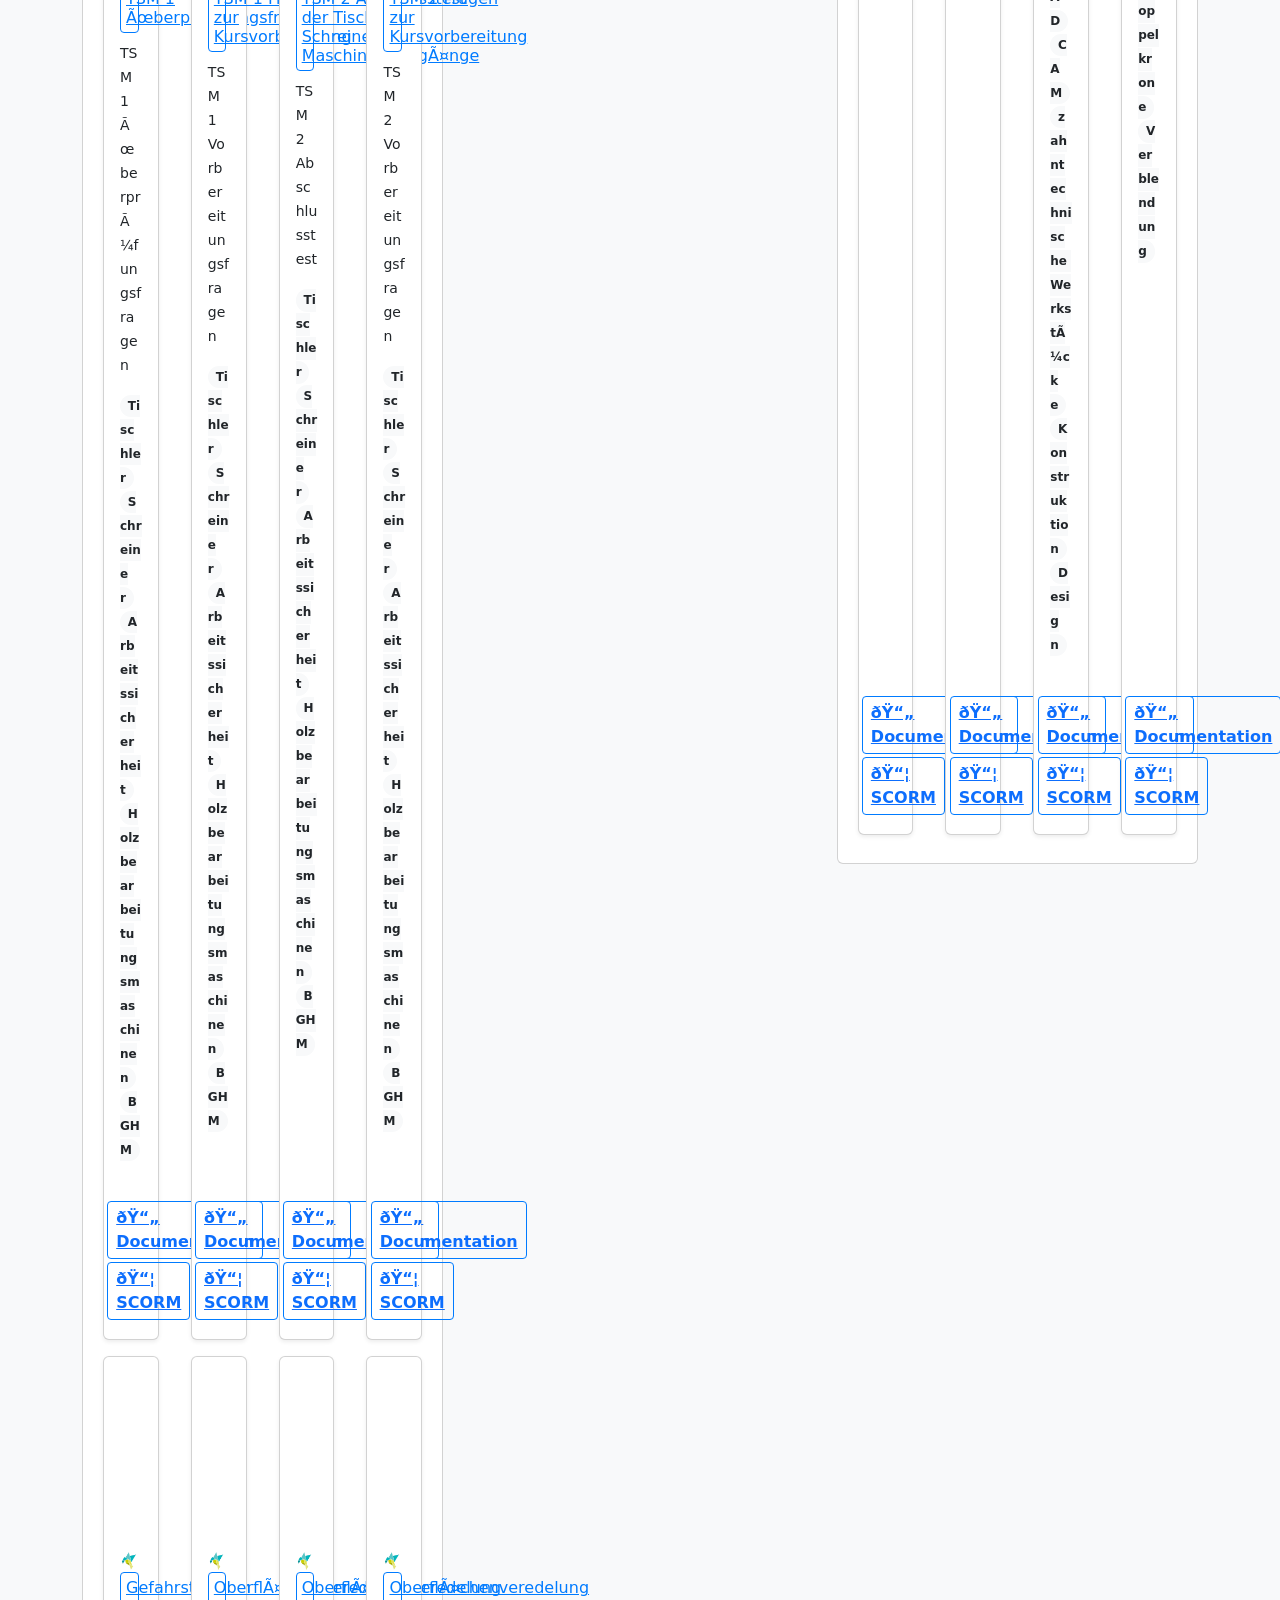
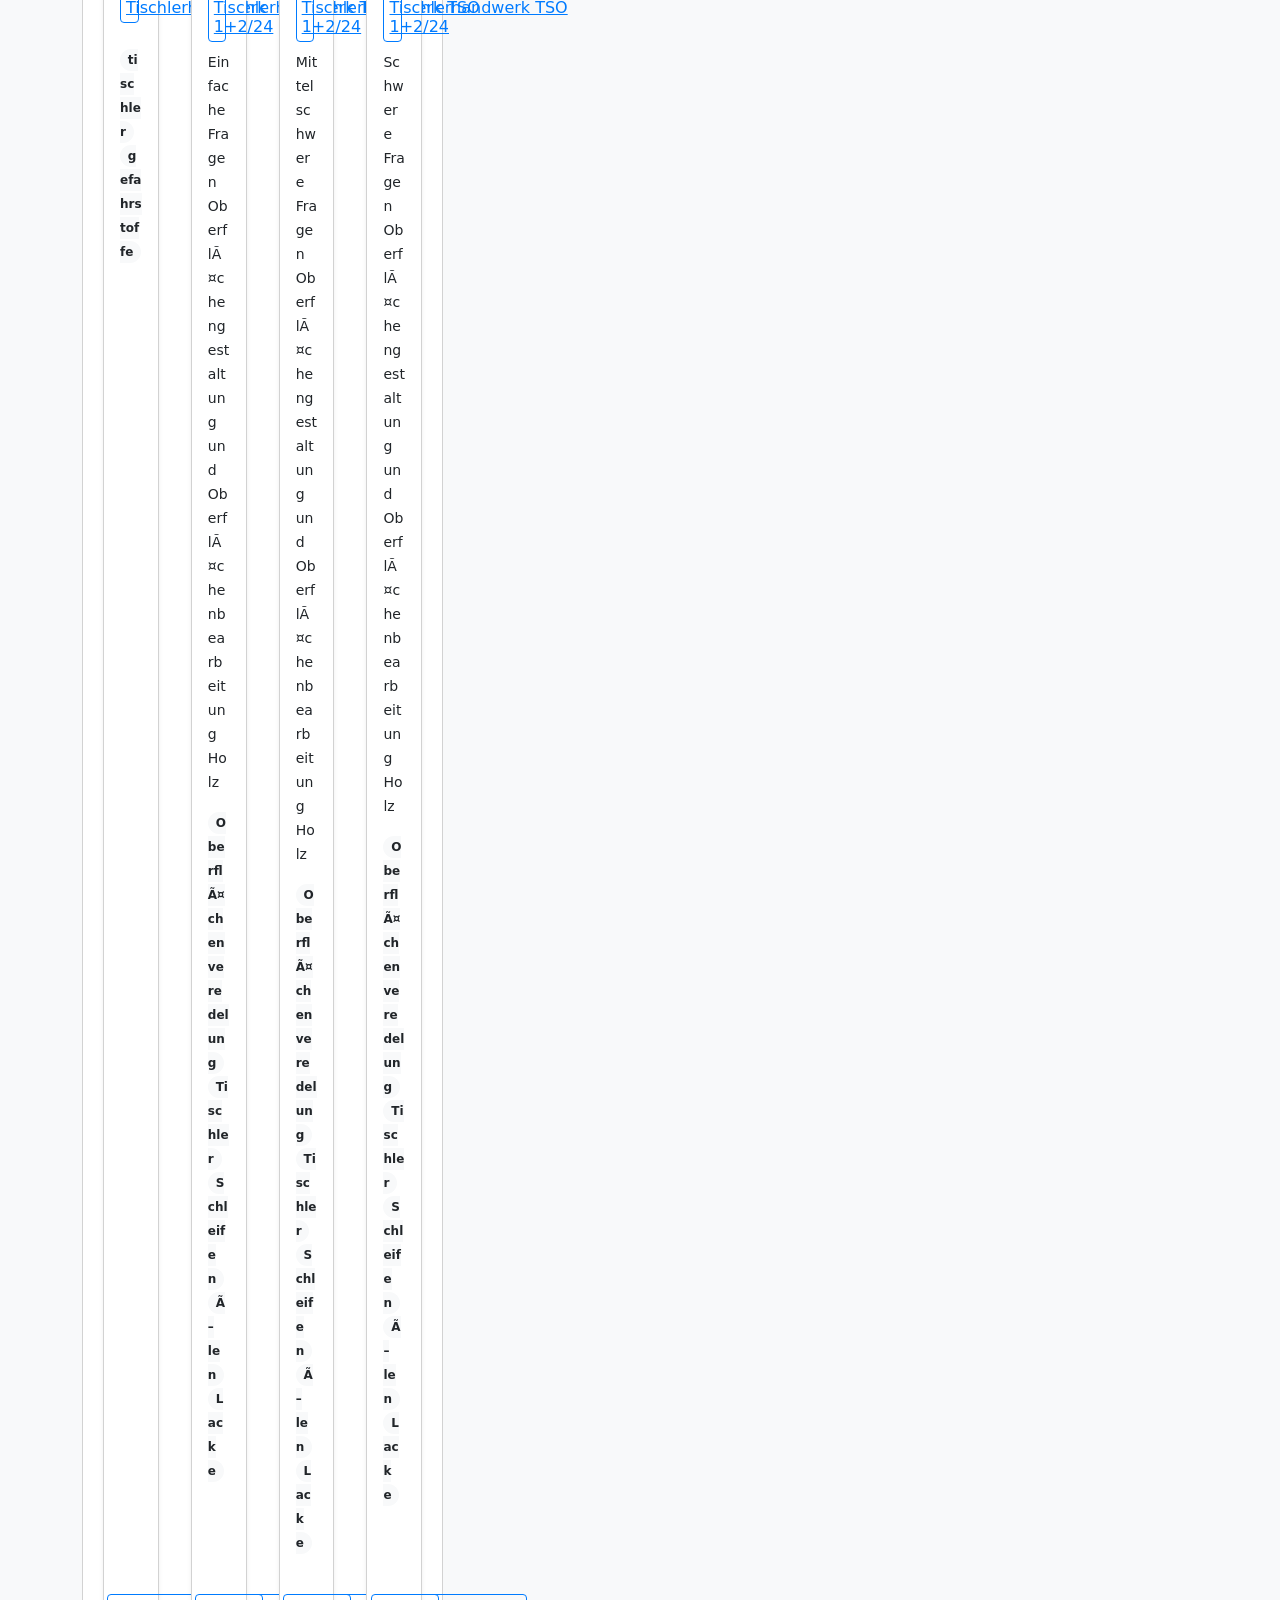
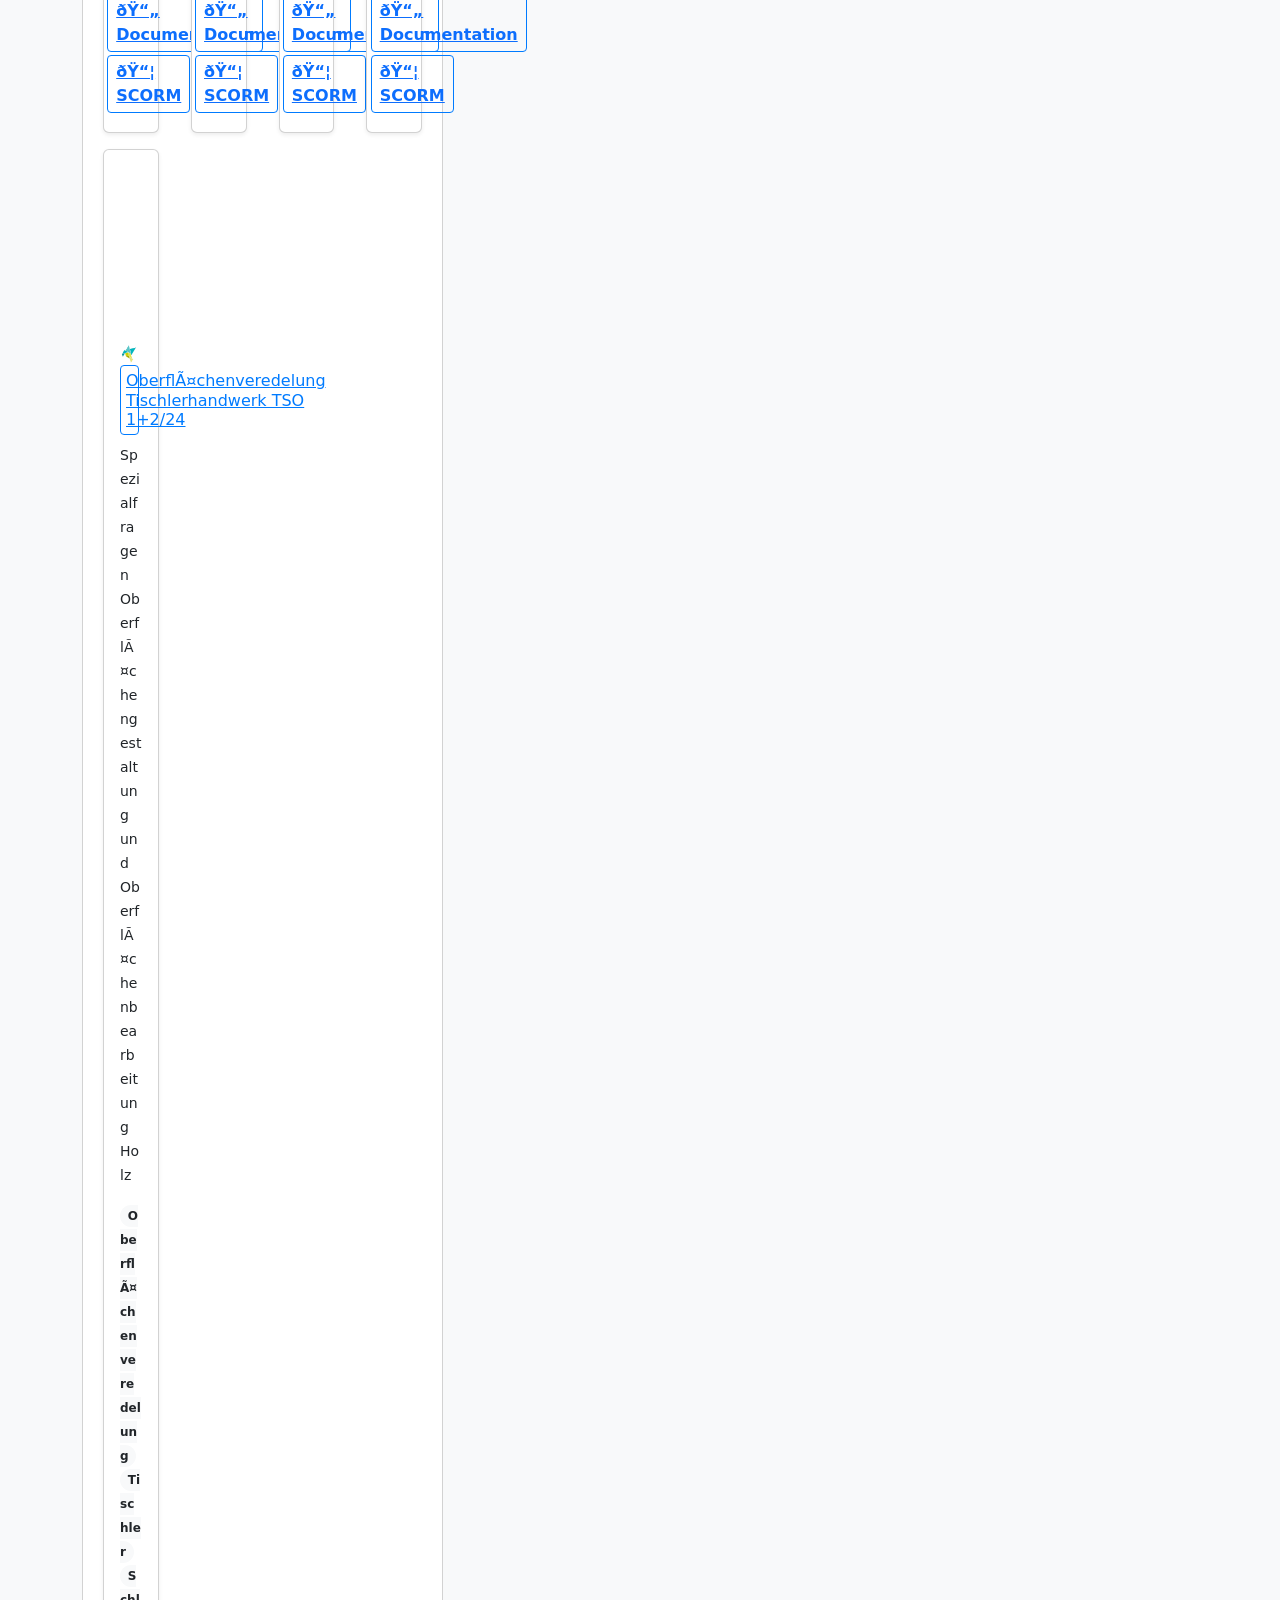
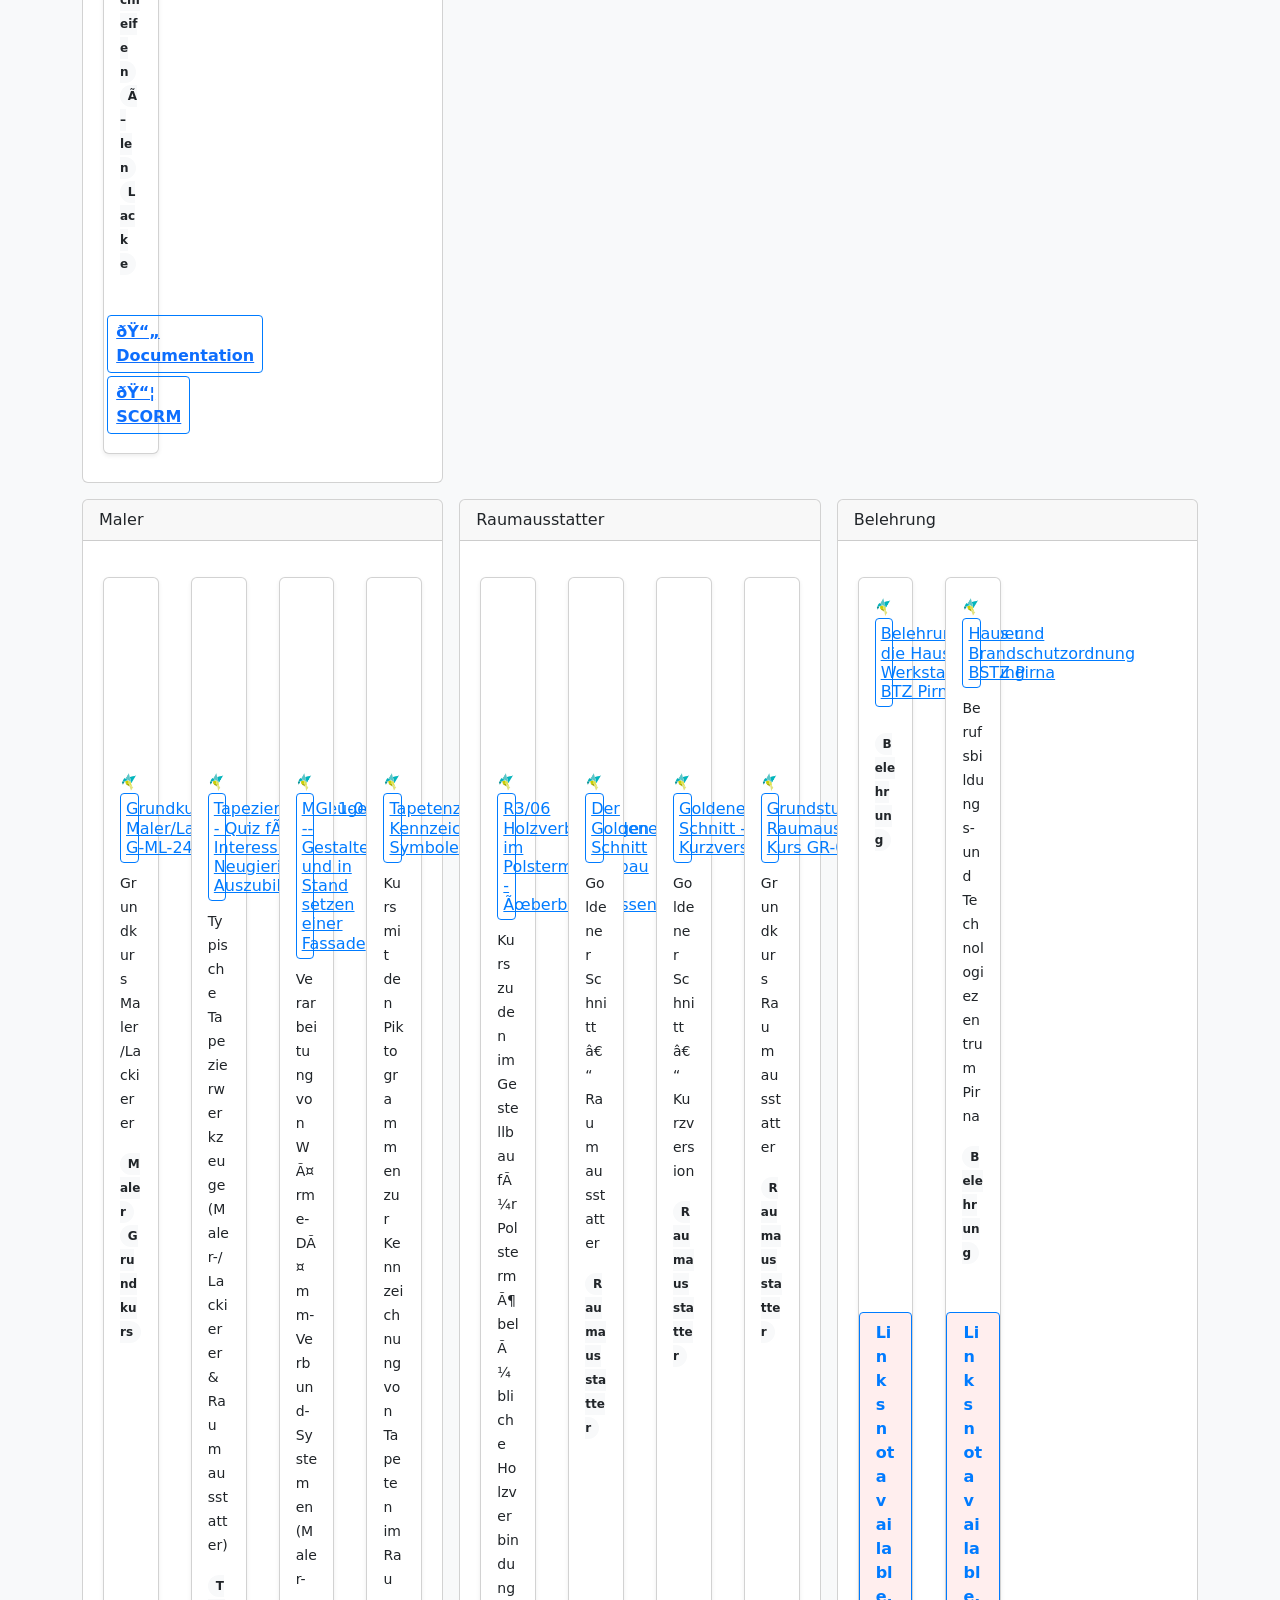
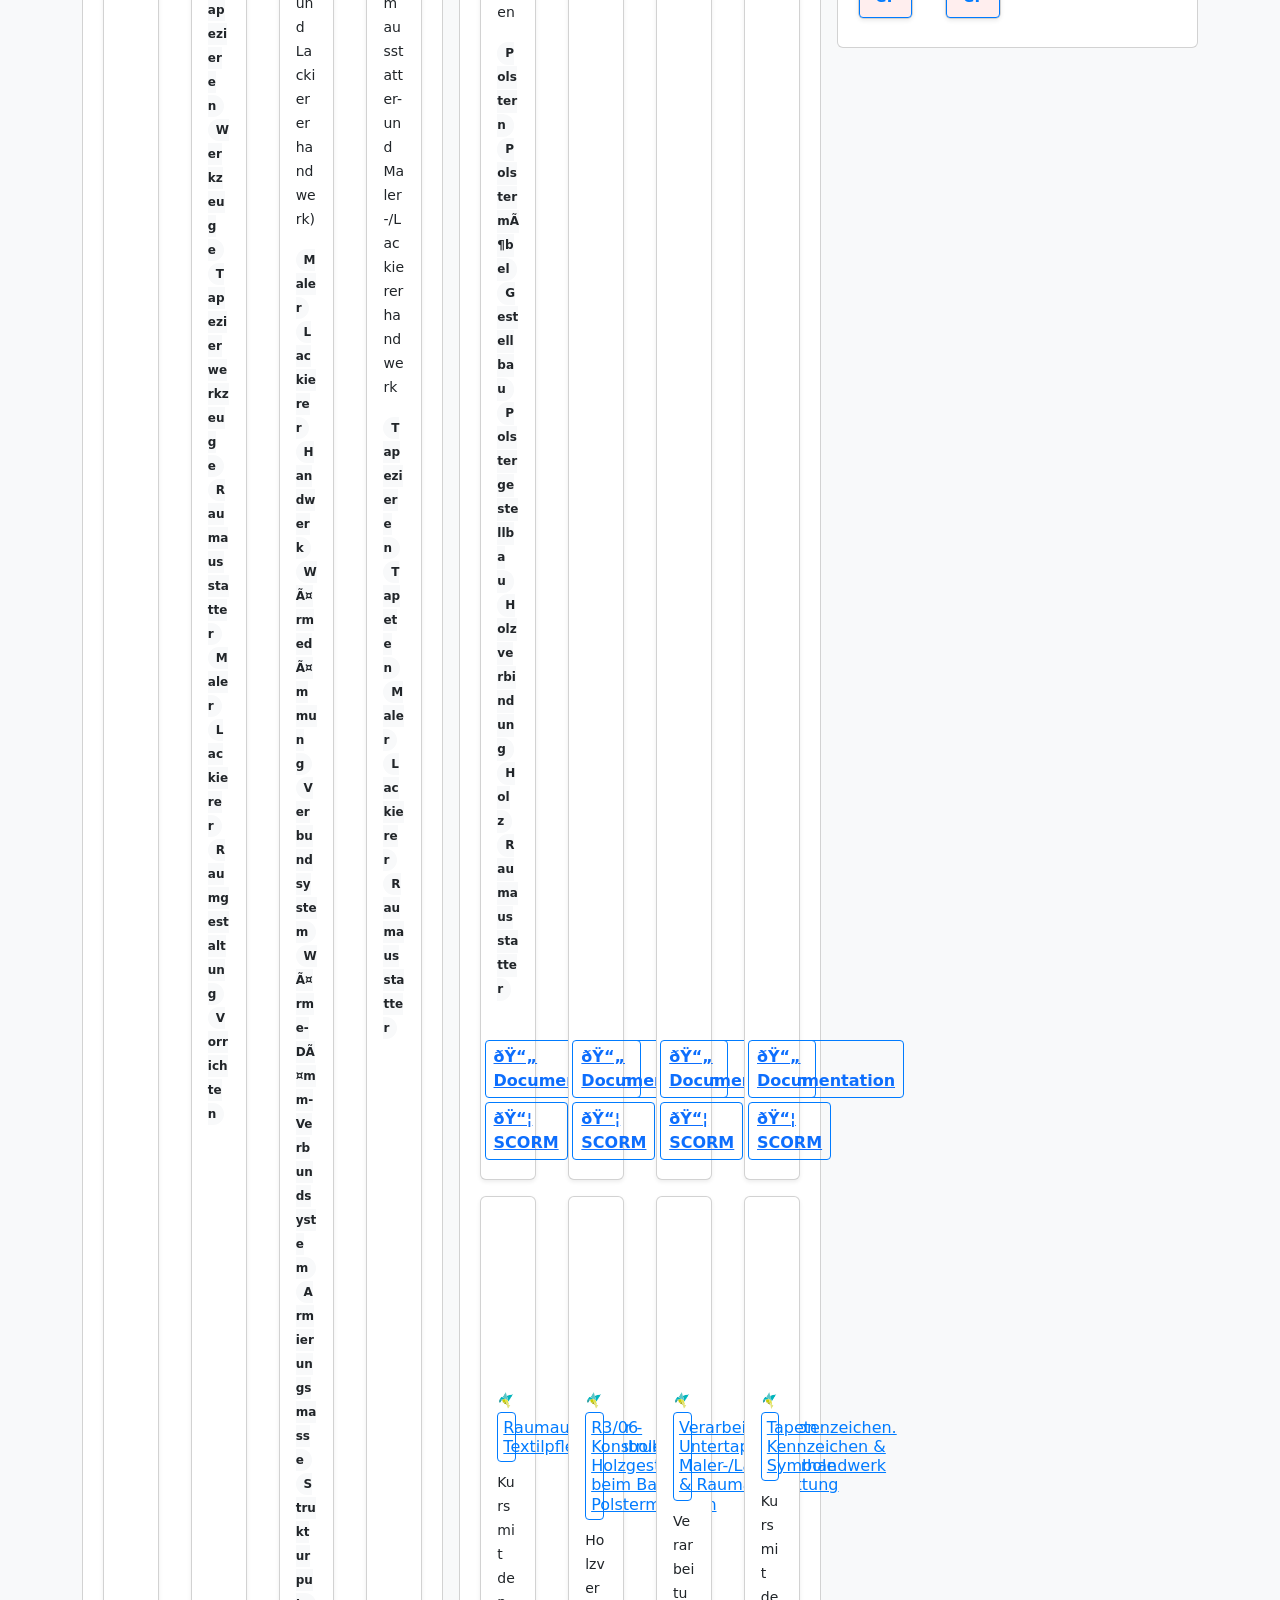
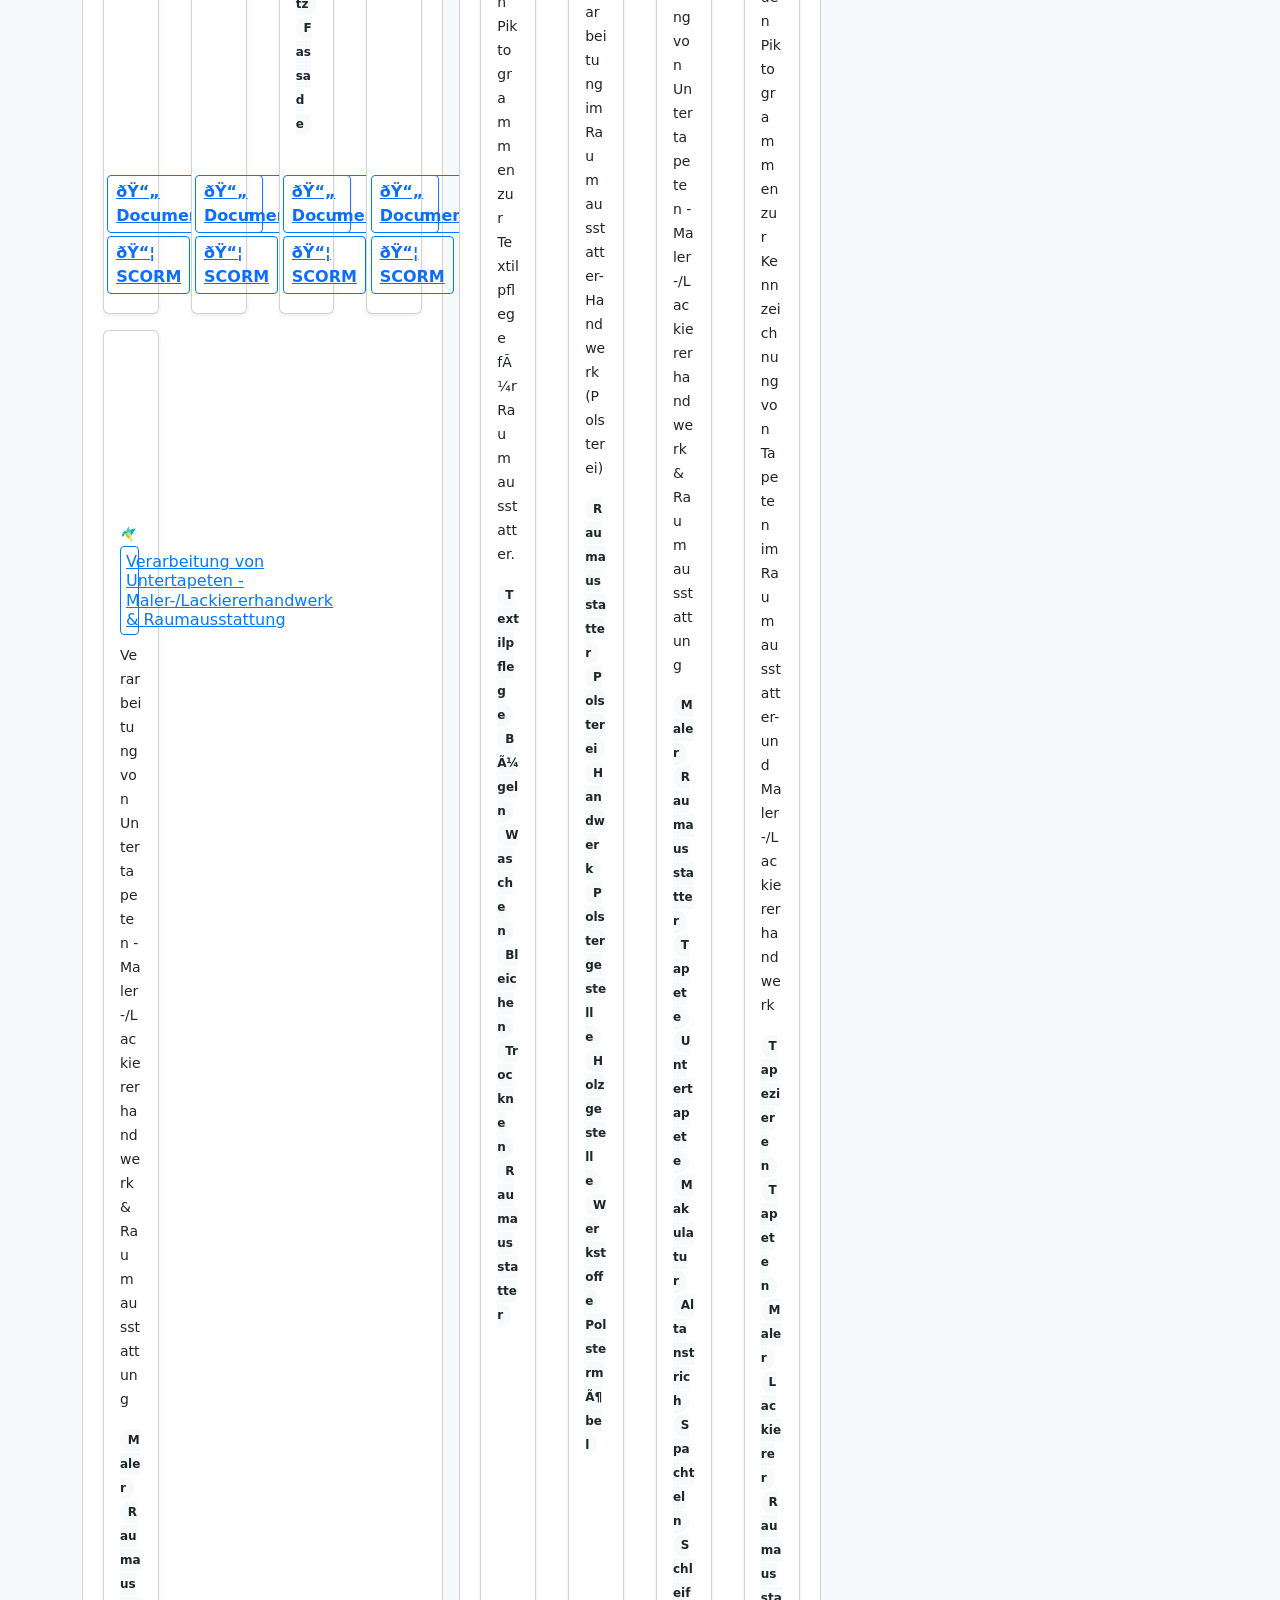
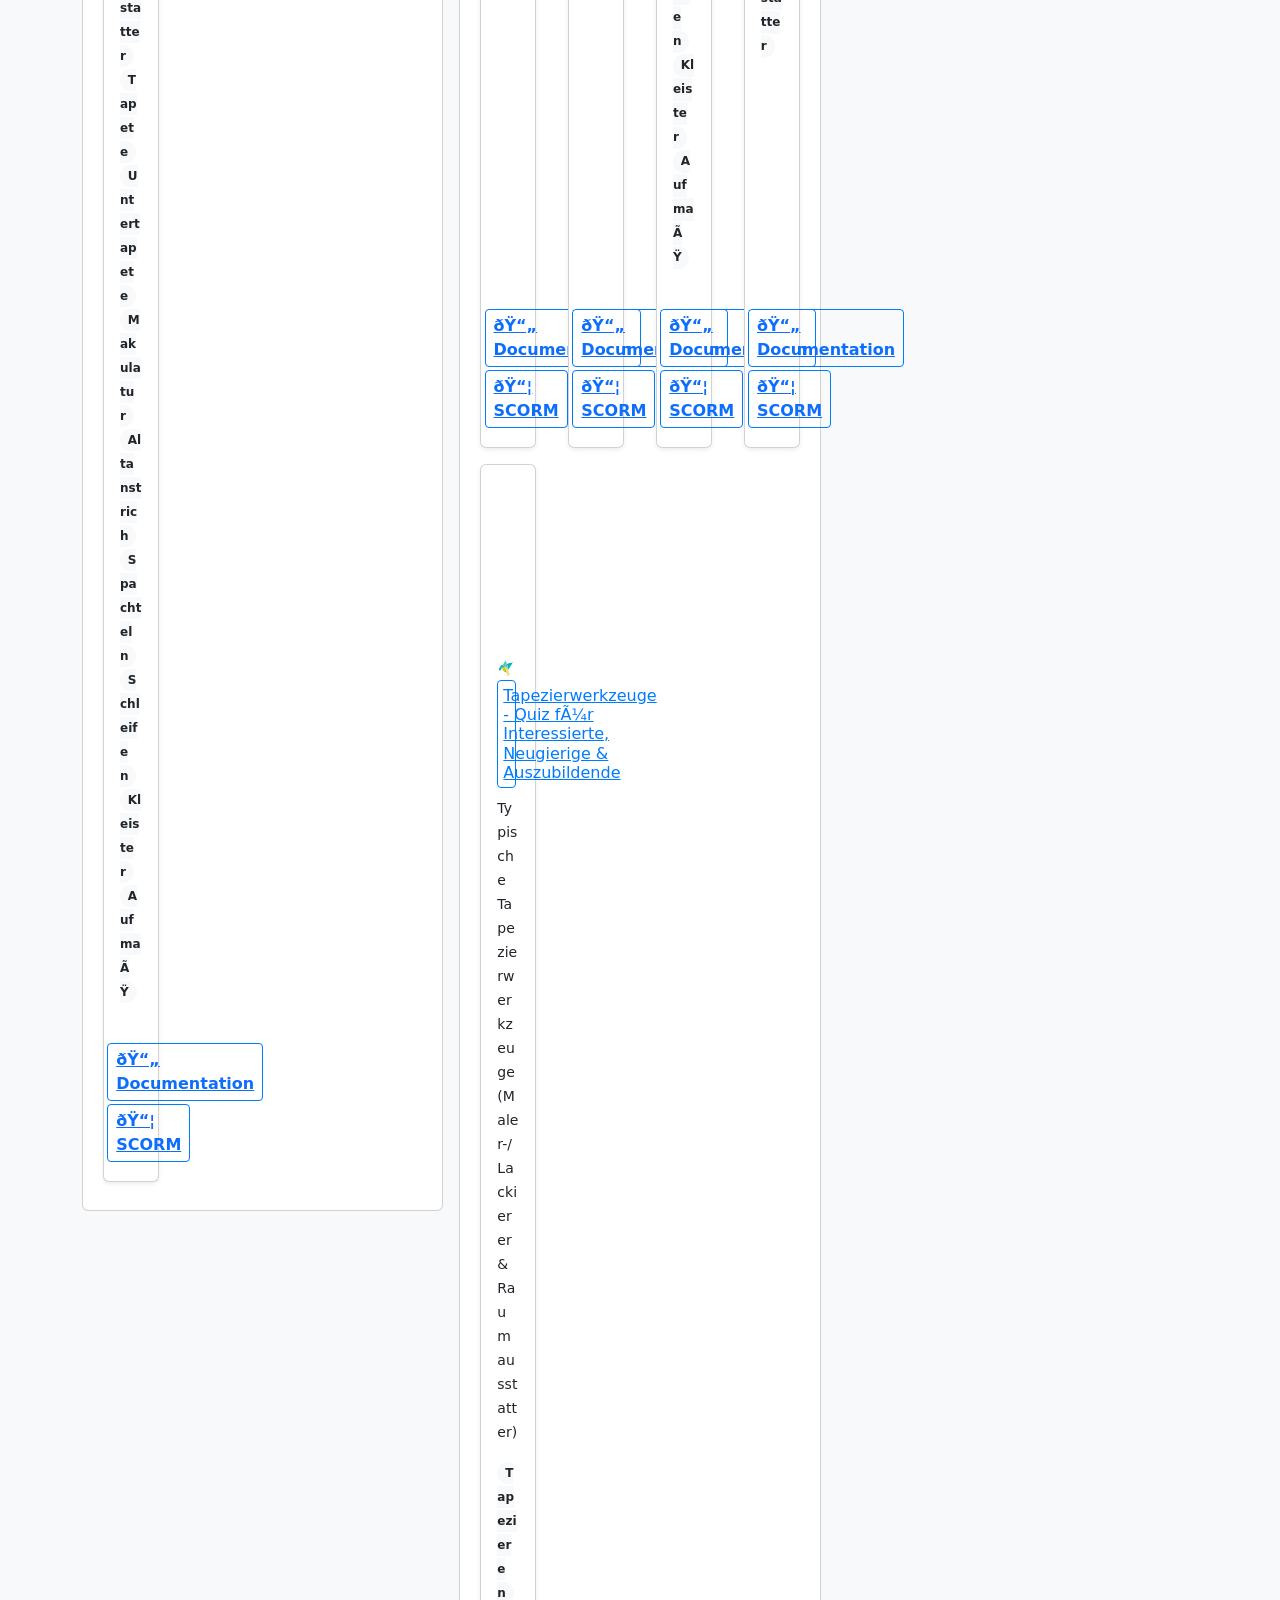
==== commit cbeb8fd9: "Update index.html from project.yaml" ====
--- a/docs/index.html
+++ b/docs/index.html
@@ -178,14 +178,14 @@
                             "url": "https://LiaScript.github.io/course/?https://raw.githubusercontent.com/Ifi-DiAgnostiK-Project/LiaScript-Courses/refs/tags/tischler_holzverbindungen_v0.0.7/courses/Tischler_Holzverbindungen.md",
                             "version": "0.0.7"
                     }, {
-                        "@id": "https://raw.githubusercontent.com/Ifi-DiAgnostiK-Project/LiaScript-Courses/refs/tags/tischler_tsm_1_v0.1.8/courses/Tischler_TSM_1.md",
+                        "@id": "https://raw.githubusercontent.com/Ifi-DiAgnostiK-Project/LiaScript-Courses/refs/tags/tischler_tsm_1_v0.1.9/courses/Tischler_TSM_1.md",
                             "@type": "Course",
                             "author": {
                             "@type": "Person",
                                 "email": "hilke.domsch@gkz-ev.de",
                                 "name": "Hilke Domsch"
                         },
-                            "description": "Holzbearbeitungsmaschinen - TSM Handhabung und sicheres Arbeiten - Überprüfungsfragen TSM 1",
+                            "description": "TSM 1 Überprüfungsfragen",
                             "image": {
                             "@type": "ImageObject",
                                 "url": "https://img.freepik.com/free-photo/professional-carpenter-working-with-sawing-machine_1157-35628.jpg"
@@ -197,10 +197,10 @@
                             "Arbeitssicherheit",
                             "Holzbearbeitungsmaschinen",
                             "BGHM]"],
-                            "license": "https://raw.githubusercontent.com/Ifi-DiAgnostiK-Project/LiaScript-Courses/refs/tags/tischler_tsm_1_v0.1.8/LICENSE",
+                            "license": "https://raw.githubusercontent.com/Ifi-DiAgnostiK-Project/LiaScript-Courses/refs/tags/tischler_tsm_1_v0.1.9/LICENSE",
                             "name": "TSM 1 - Überprüfungsfragen nach Abschluss des Praxiskurses",
-                            "url": "https://LiaScript.github.io/course/?https://raw.githubusercontent.com/Ifi-DiAgnostiK-Project/LiaScript-Courses/refs/tags/tischler_tsm_1_v0.1.8/courses/Tischler_TSM_1.md",
-                            "version": "0.1.8"
+                            "url": "https://LiaScript.github.io/course/?https://raw.githubusercontent.com/Ifi-DiAgnostiK-Project/LiaScript-Courses/refs/tags/tischler_tsm_1_v0.1.9/courses/Tischler_TSM_1.md",
+                            "version": "0.1.9"
                     }, {
                         "@id": "https://raw.githubusercontent.com/Ifi-DiAgnostiK-Project/LiaScript-Courses/refs/tags/tischler_tsm_1_vorbereitung_v0.0.6/courses/Tischler_TSM_1_Vorbereitung.md",
                             "@type": "Course",
@@ -1742,14 +1742,14 @@
 <div class="col-sm-6 col-md-4 col-lg-3 mb-3">
 <div class="card shadow-sm m-1" data-category="tischler|schreiner|arbeitssicherheit|holzbearbeitungsmaschinen|bghm" style="height: 100%">
 <div class="card-img-top" style="background-size: cover; height: 175px; background-image: url('https://img.freepik.com/free-photo/professional-carpenter-working-with-sawing-machine_1157-35628.jpg'); background-position: center center; background-repeat: no-repeat;"></div>
-<div class="card-body" style="transform: rotate(0);"> <a class="link-dark stretched-link" href="https://liascript.github.io/course/?https://raw.githubusercontent.com/Ifi-DiAgnostiK-Project/LiaScript-Courses/refs/tags/tischler_tsm_1_v0.1.8/courses/Tischler_TSM_1.md" target="_blank">
-<img alt="liascript-icon" class="course-title-icon" src="icon.ico"/><h6 class="card-title">Holzbearbeitungsmaschinen - Überprüfungsfragen zu TSM 1</h6>
-</a>
-<p class="card-text"><small>Holzbearbeitungsmaschinen - TSM Handhabung und sicheres Arbeiten - Überprüfungsfragen TSM 1</small>
+<div class="card-body" style="transform: rotate(0);"> <a class="link-dark stretched-link" href="https://liascript.github.io/course/?https://raw.githubusercontent.com/Ifi-DiAgnostiK-Project/LiaScript-Courses/refs/tags/tischler_tsm_1_v0.1.9/courses/Tischler_TSM_1.md" target="_blank">
+<img alt="liascript-icon" class="course-title-icon" src="icon.ico"/><h6 class="card-title">TSM 1 Überprüfungsfragen</h6>
+</a>
+<p class="card-text"><small>TSM 1 Überprüfungsfragen</small>
 </p>
 <p><span class="badge rounded-pill bg-light text-dark" style="display: inline; white-space: break-spaces;">Tischler</span><span class="badge rounded-pill bg-light text-dark" style="display: inline; white-space: break-spaces;">Schreiner</span><span class="badge rounded-pill bg-light text-dark" style="display: inline; white-space: break-spaces;">Arbeitssicherheit</span><span class="badge rounded-pill bg-light text-dark" style="display: inline; white-space: break-spaces;">Holzbearbeitungsmaschinen</span><span class="badge rounded-pill bg-light text-dark" style="display: inline; white-space: break-spaces;">BGHM</span>
 </p>
-</div><div class="card-links"><ul class="list-inline"><li class="list-inline-item"><a href="https://github.com/Ifi-DiAgnostiK-Project/LiaScript-Courses/releases/download/tischler_tsm_1_v0.1.8/Tischler_TSM_1_v0.1.8_Documentation.pdf" target="_blank">📄 Documentation</a></li><li class="list-inline-item"><a href="https://github.com/Ifi-DiAgnostiK-Project/LiaScript-Courses/releases/download/tischler_tsm_1_v0.1.8/Tischler_TSM_1_v0.1.8_SCORM.zip" target="_blank">📦 SCORM</a></li></ul></div>
+</div><div class="card-links"><ul class="list-inline"><li class="list-inline-item"><a href="https://github.com/Ifi-DiAgnostiK-Project/LiaScript-Courses/releases/download/tischler_tsm_1_v0.1.9/Tischler_TSM_1_v0.1.9_Documentation.pdf" target="_blank">📄 Documentation</a></li><li class="list-inline-item"><a href="https://github.com/Ifi-DiAgnostiK-Project/LiaScript-Courses/releases/download/tischler_tsm_1_v0.1.9/Tischler_TSM_1_v0.1.9_SCORM.zip" target="_blank">📦 SCORM</a></li></ul></div>
 </div>
 </div>
 <div class="col-sm-6 col-md-4 col-lg-3 mb-3">
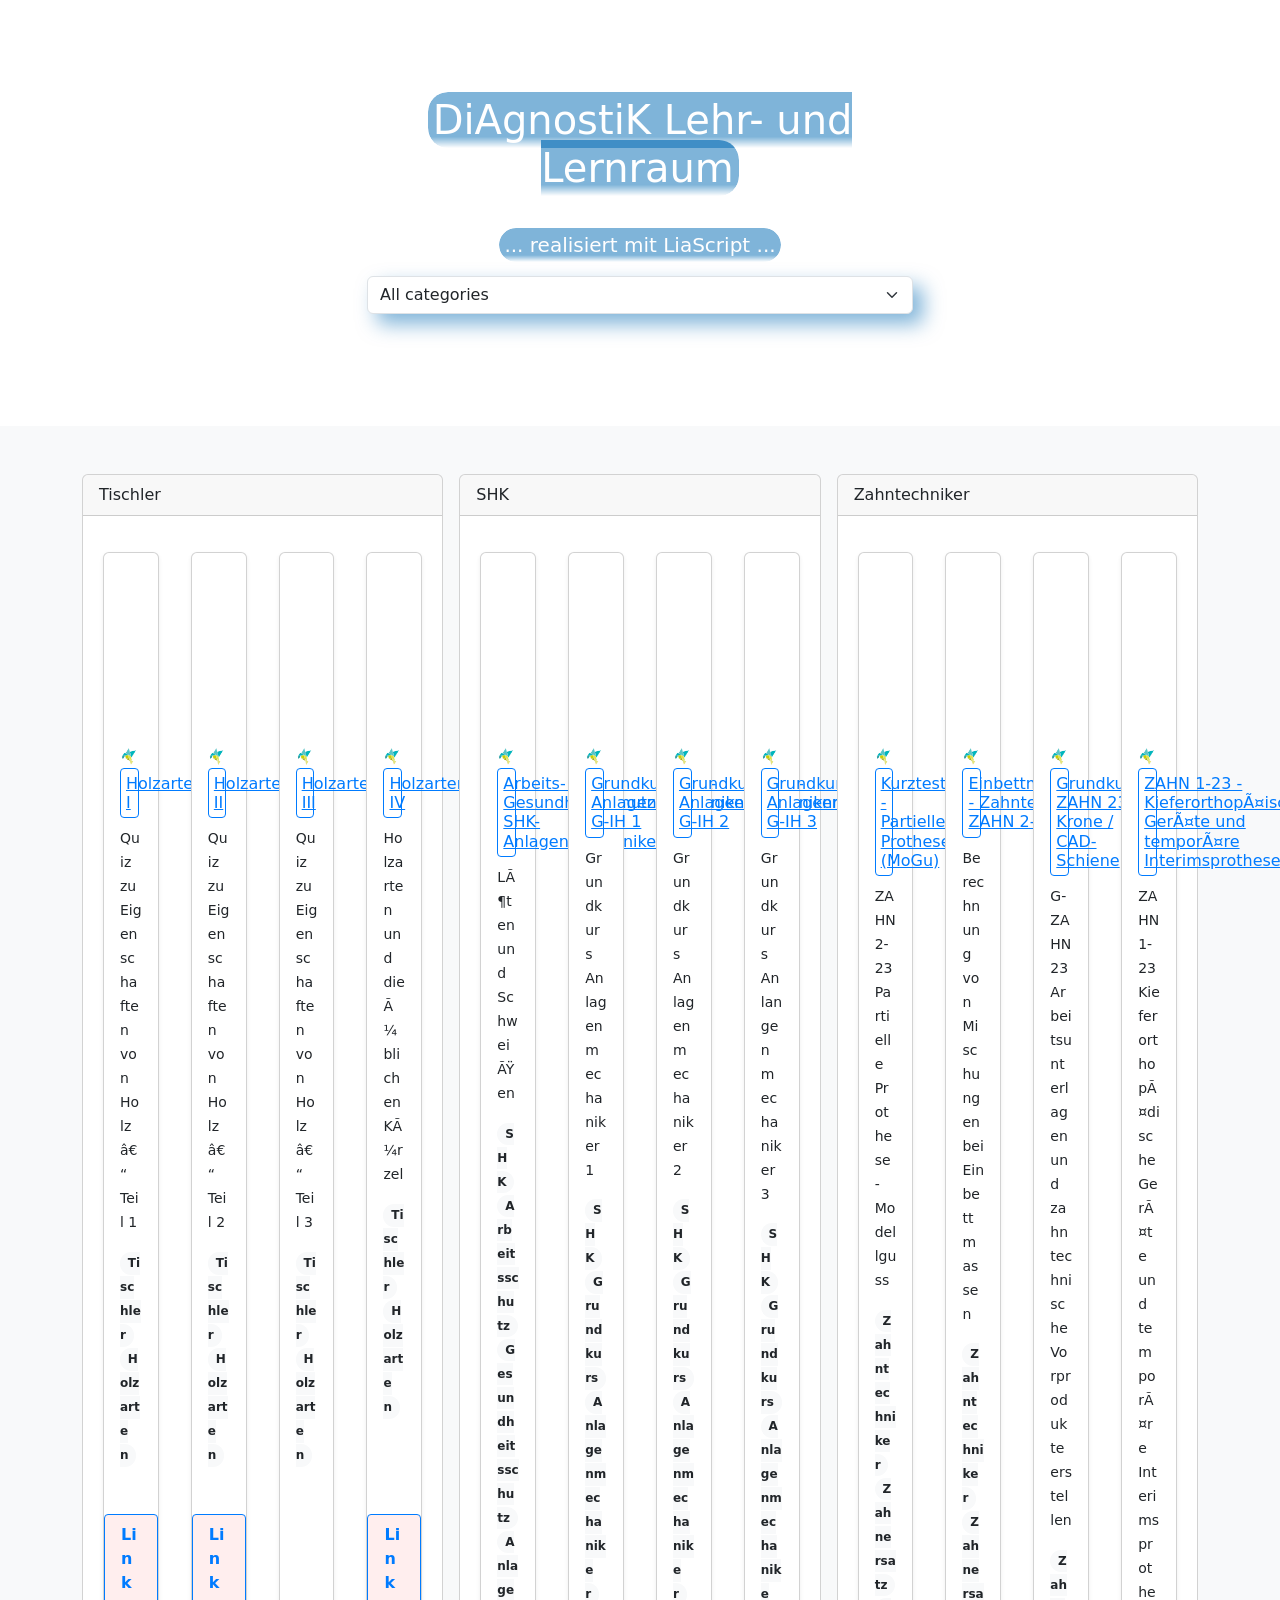
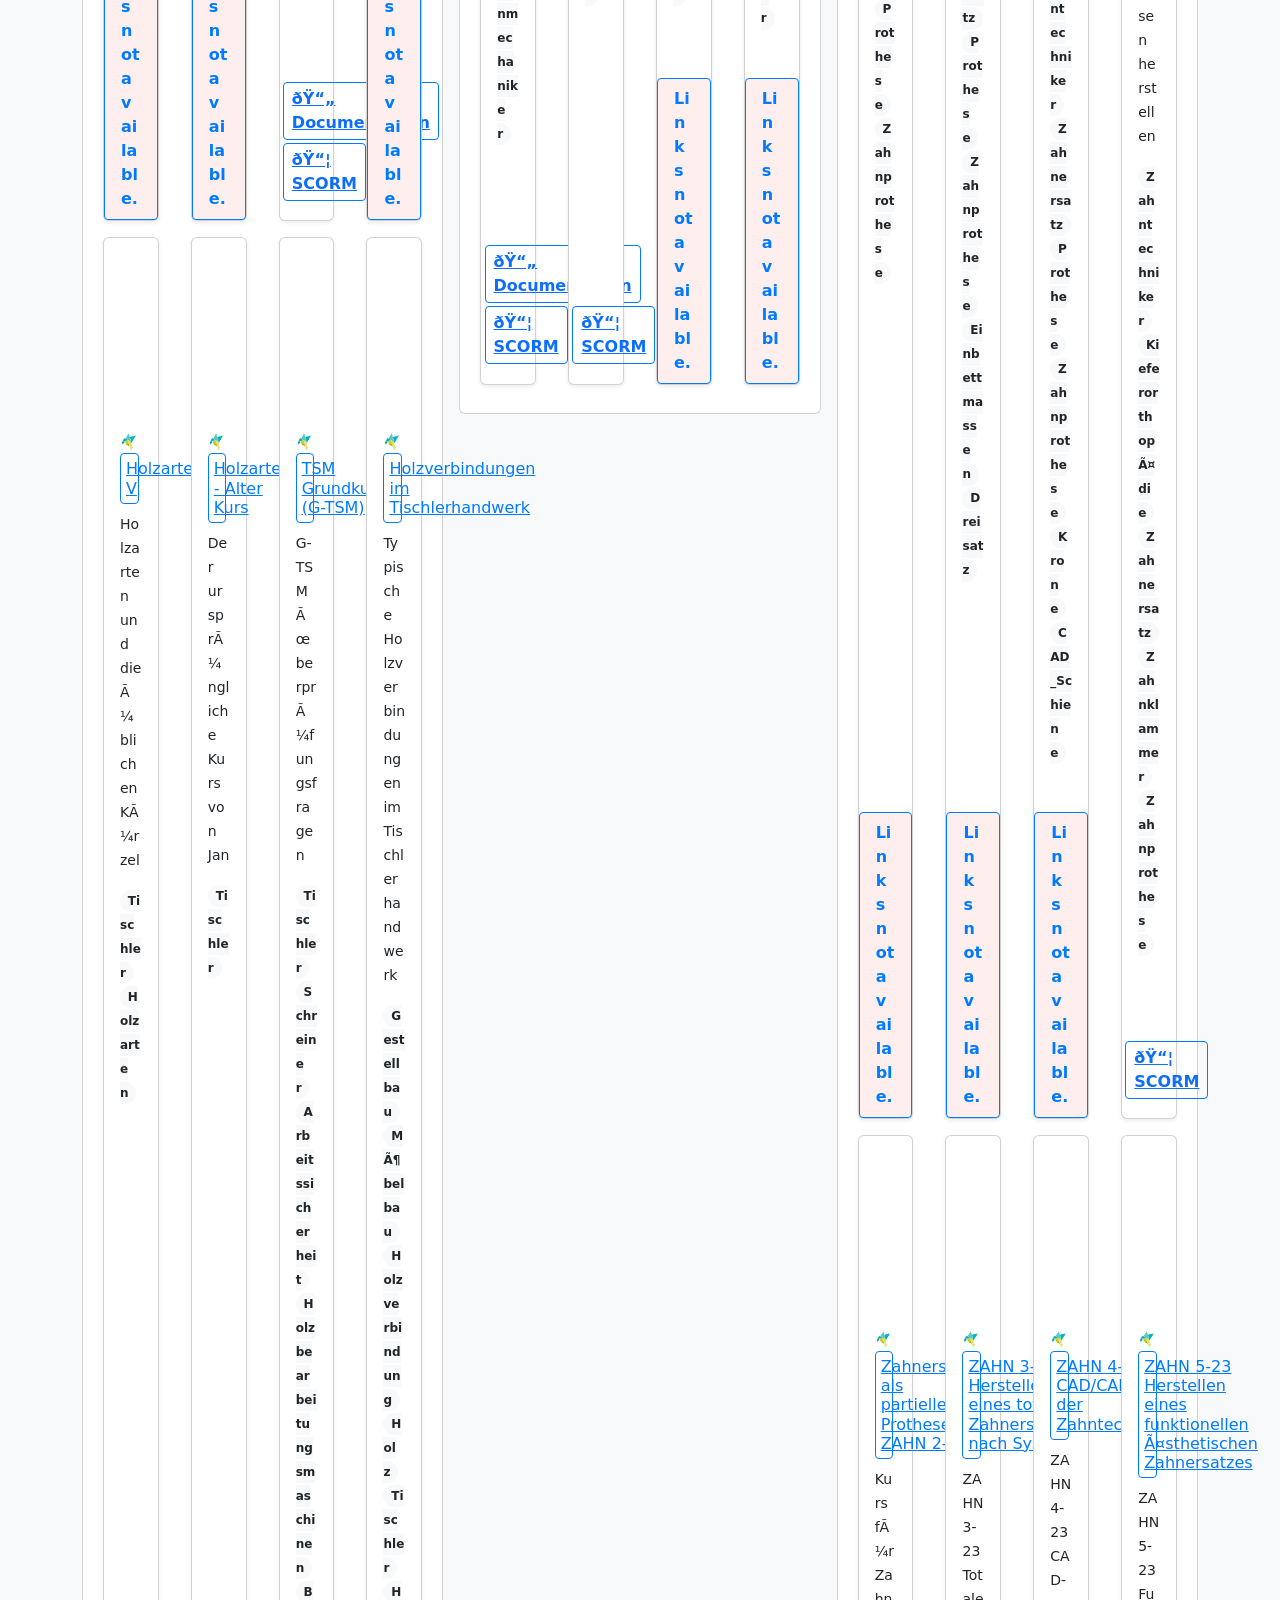
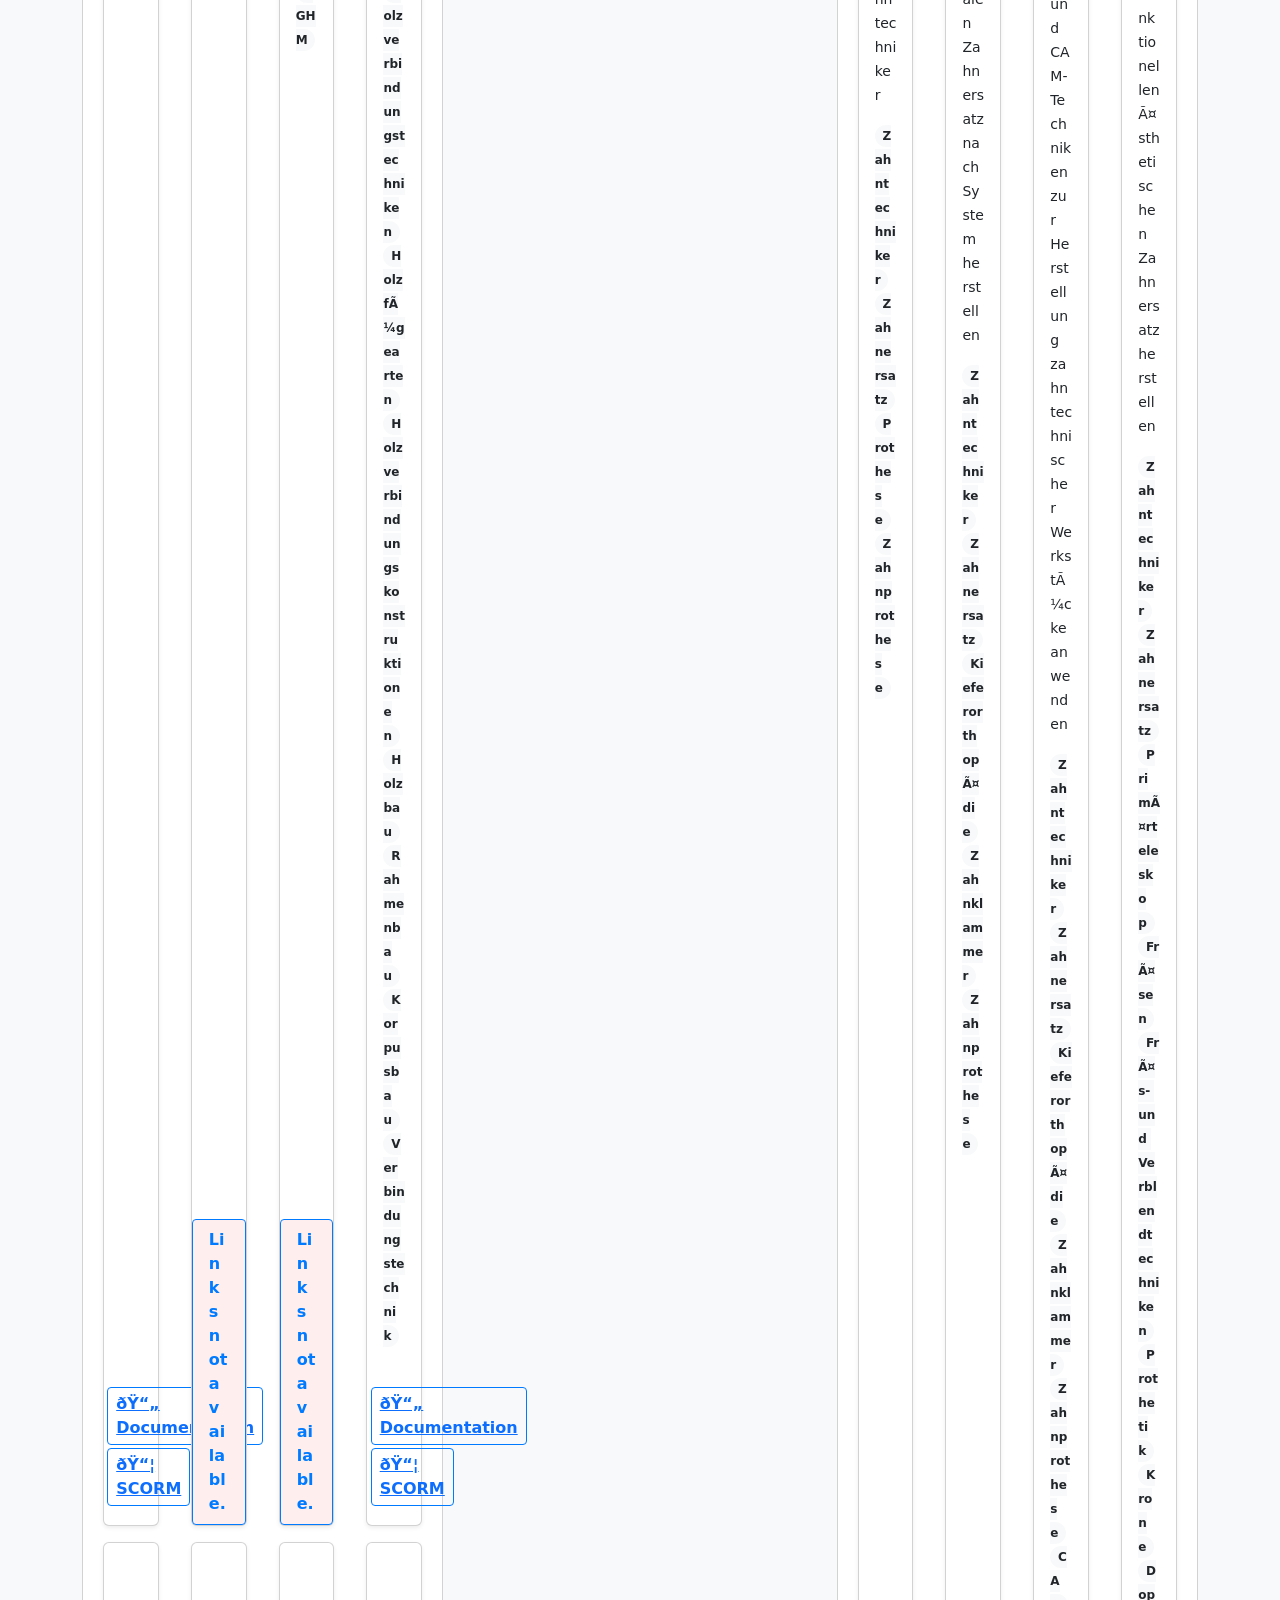
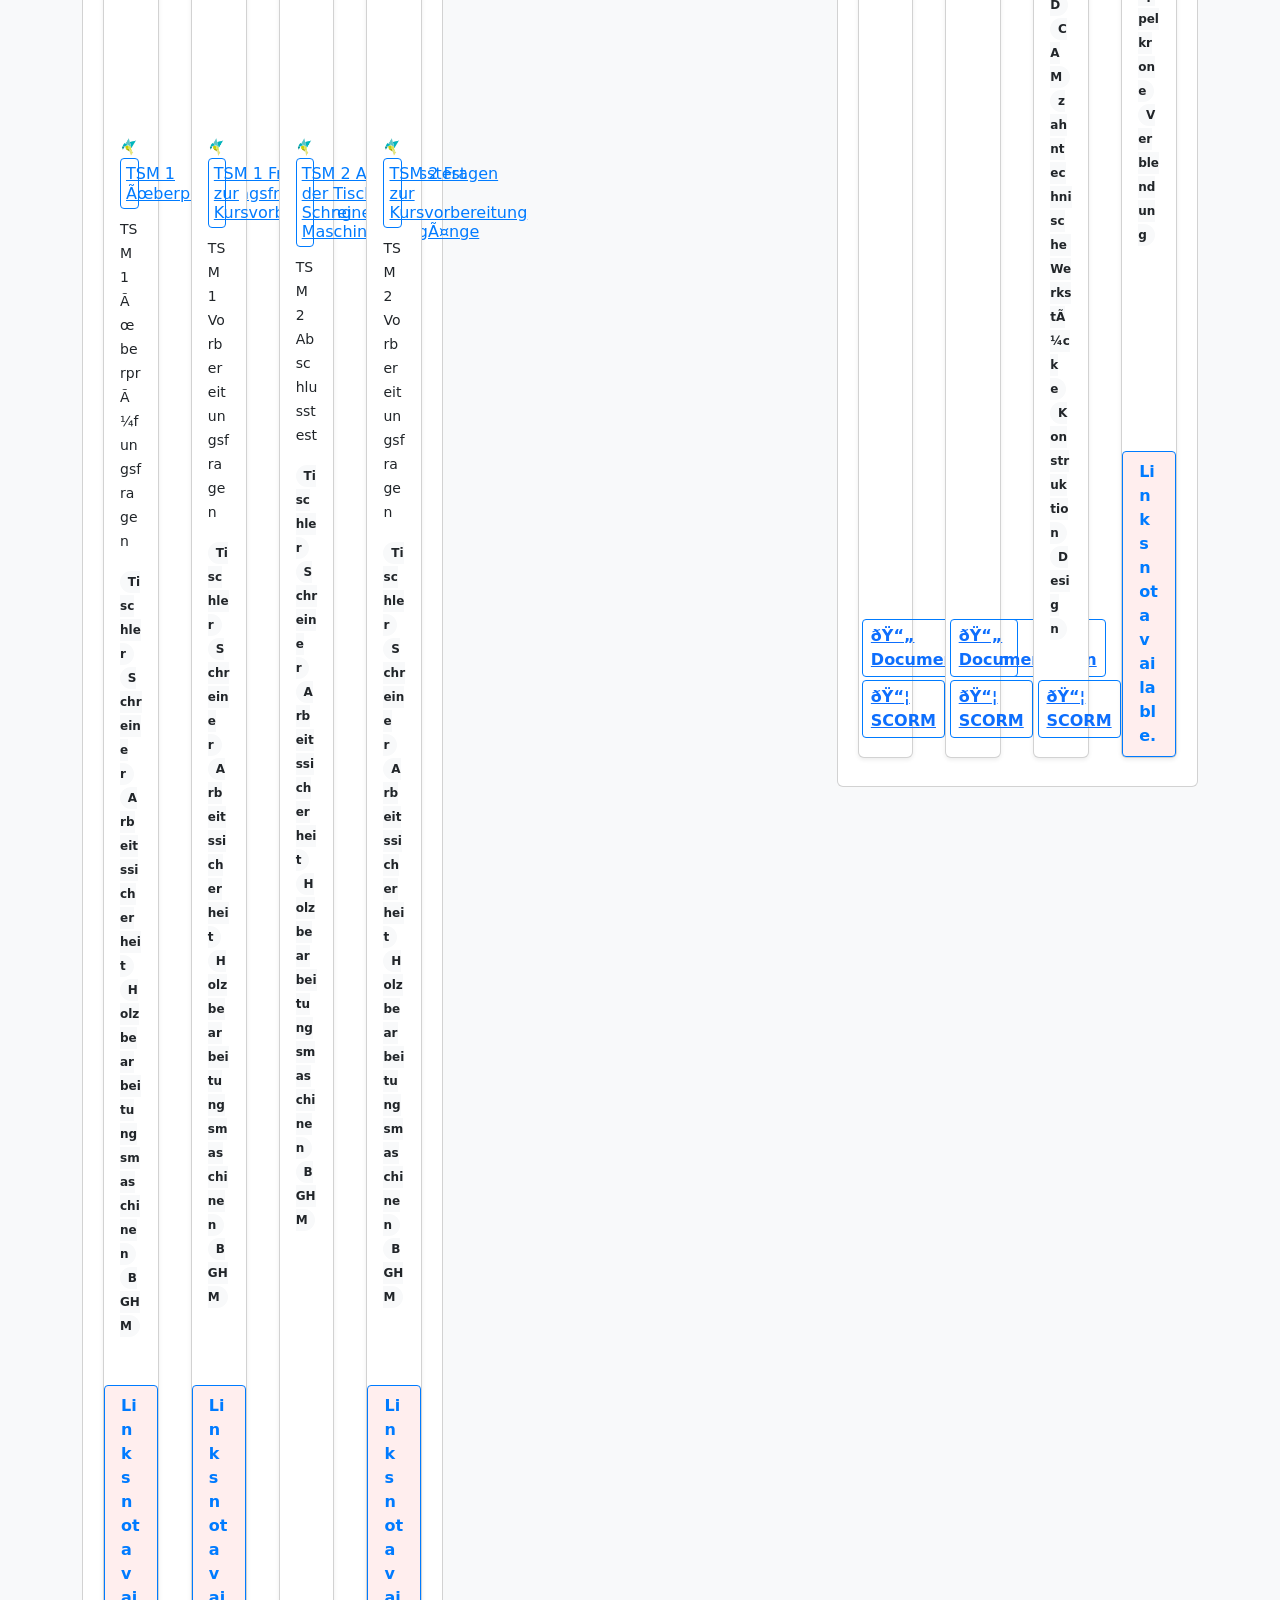
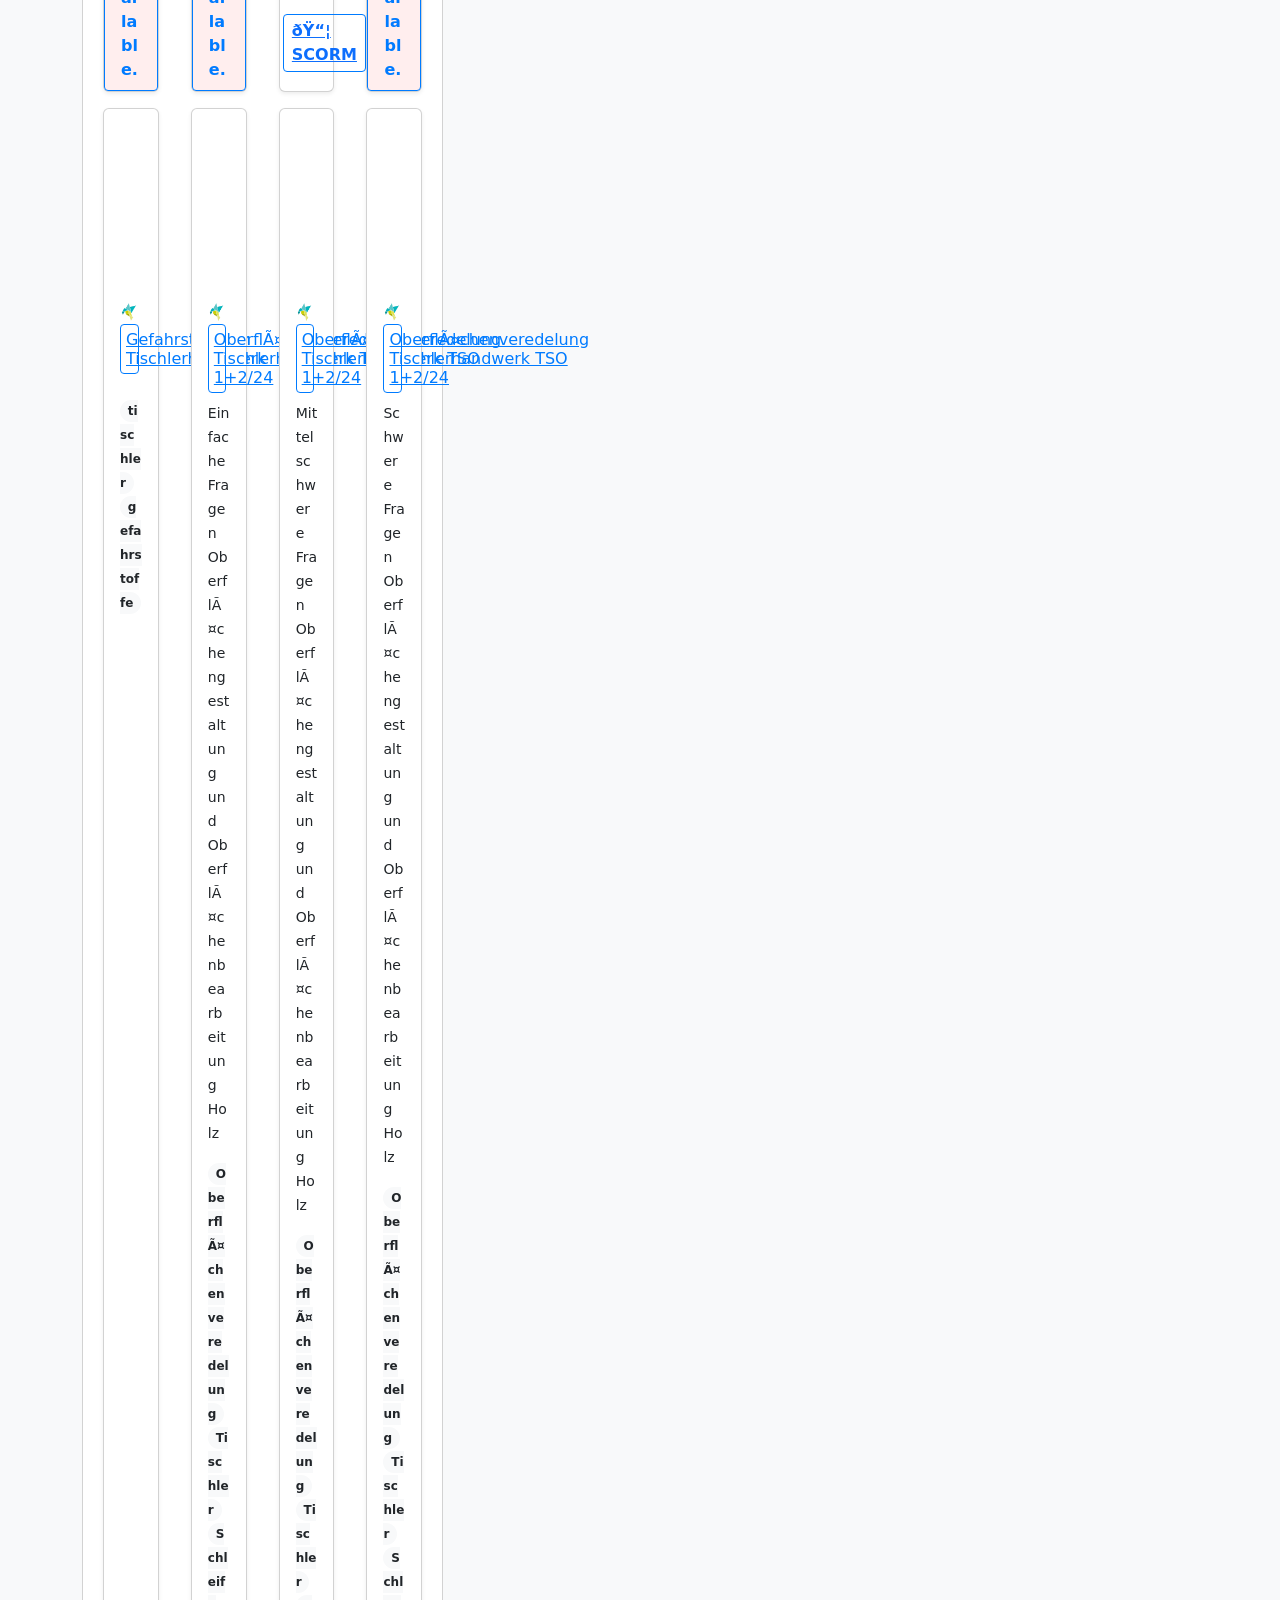
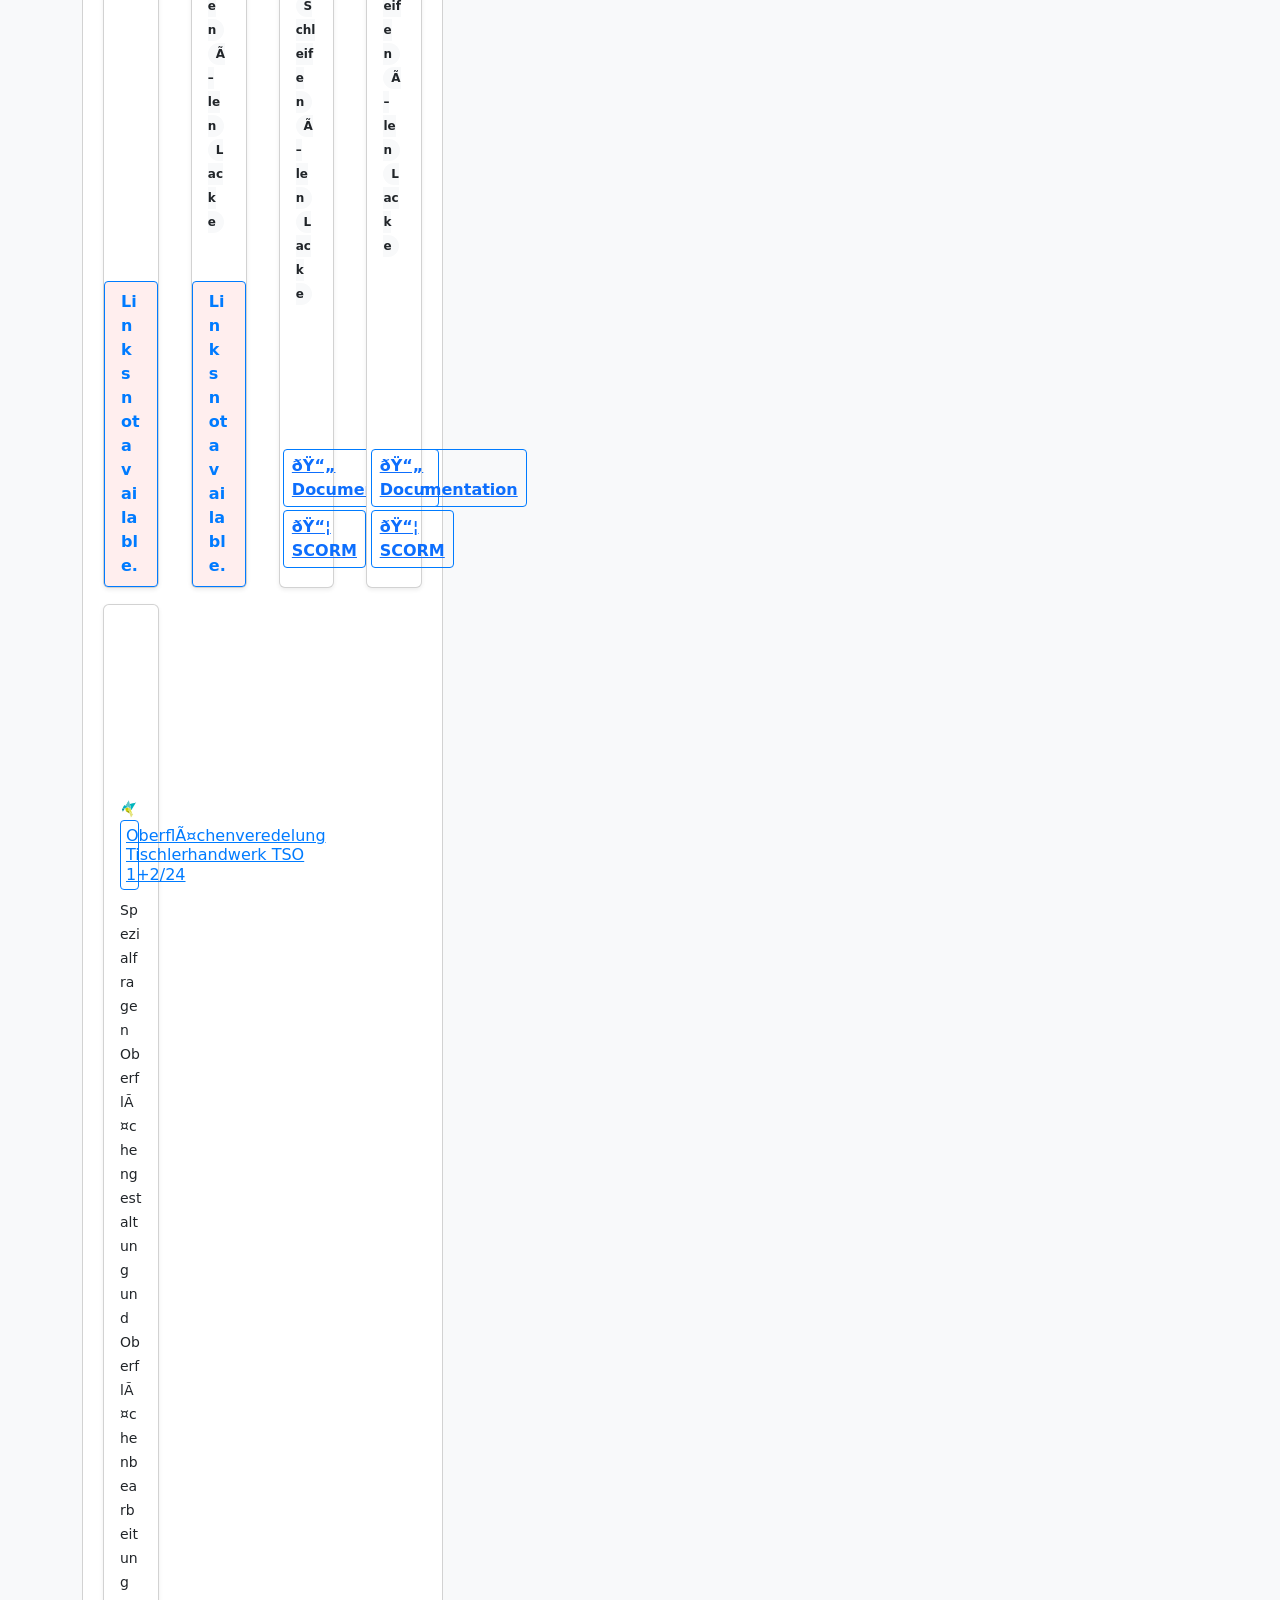
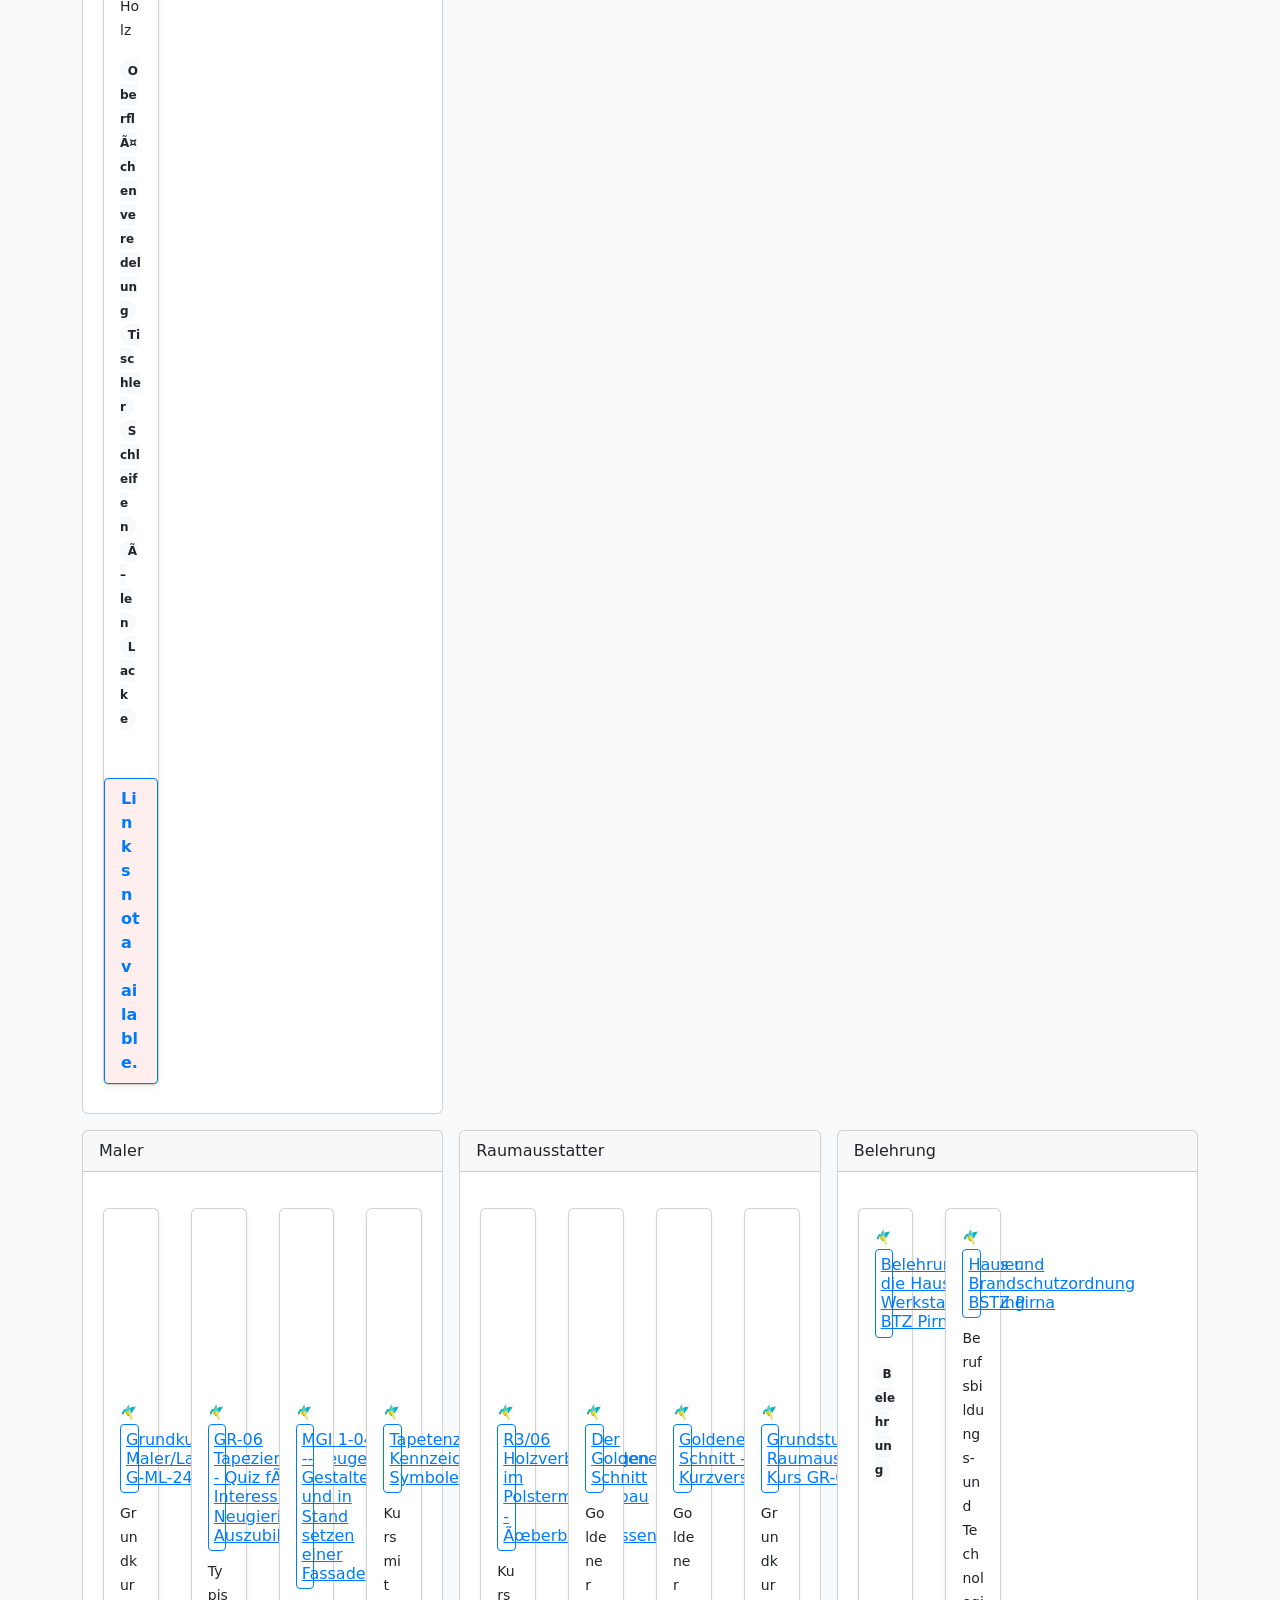
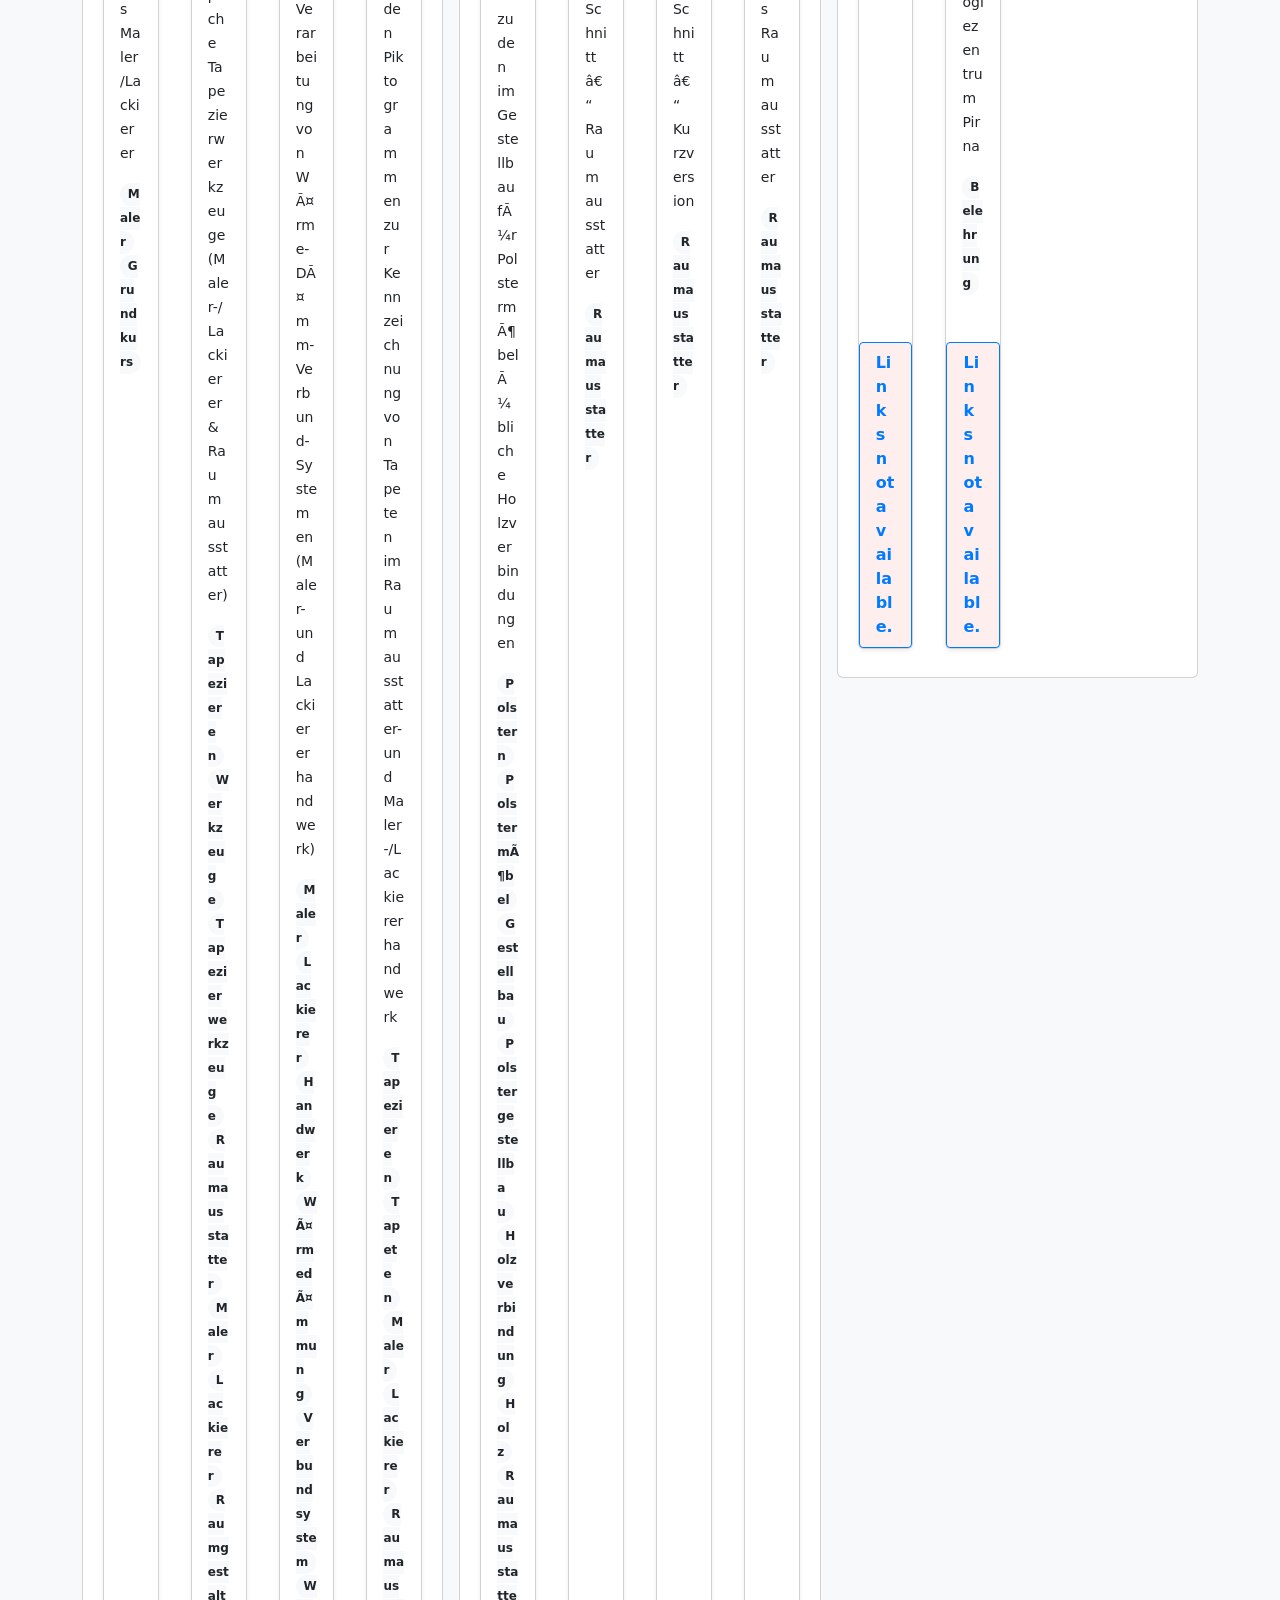
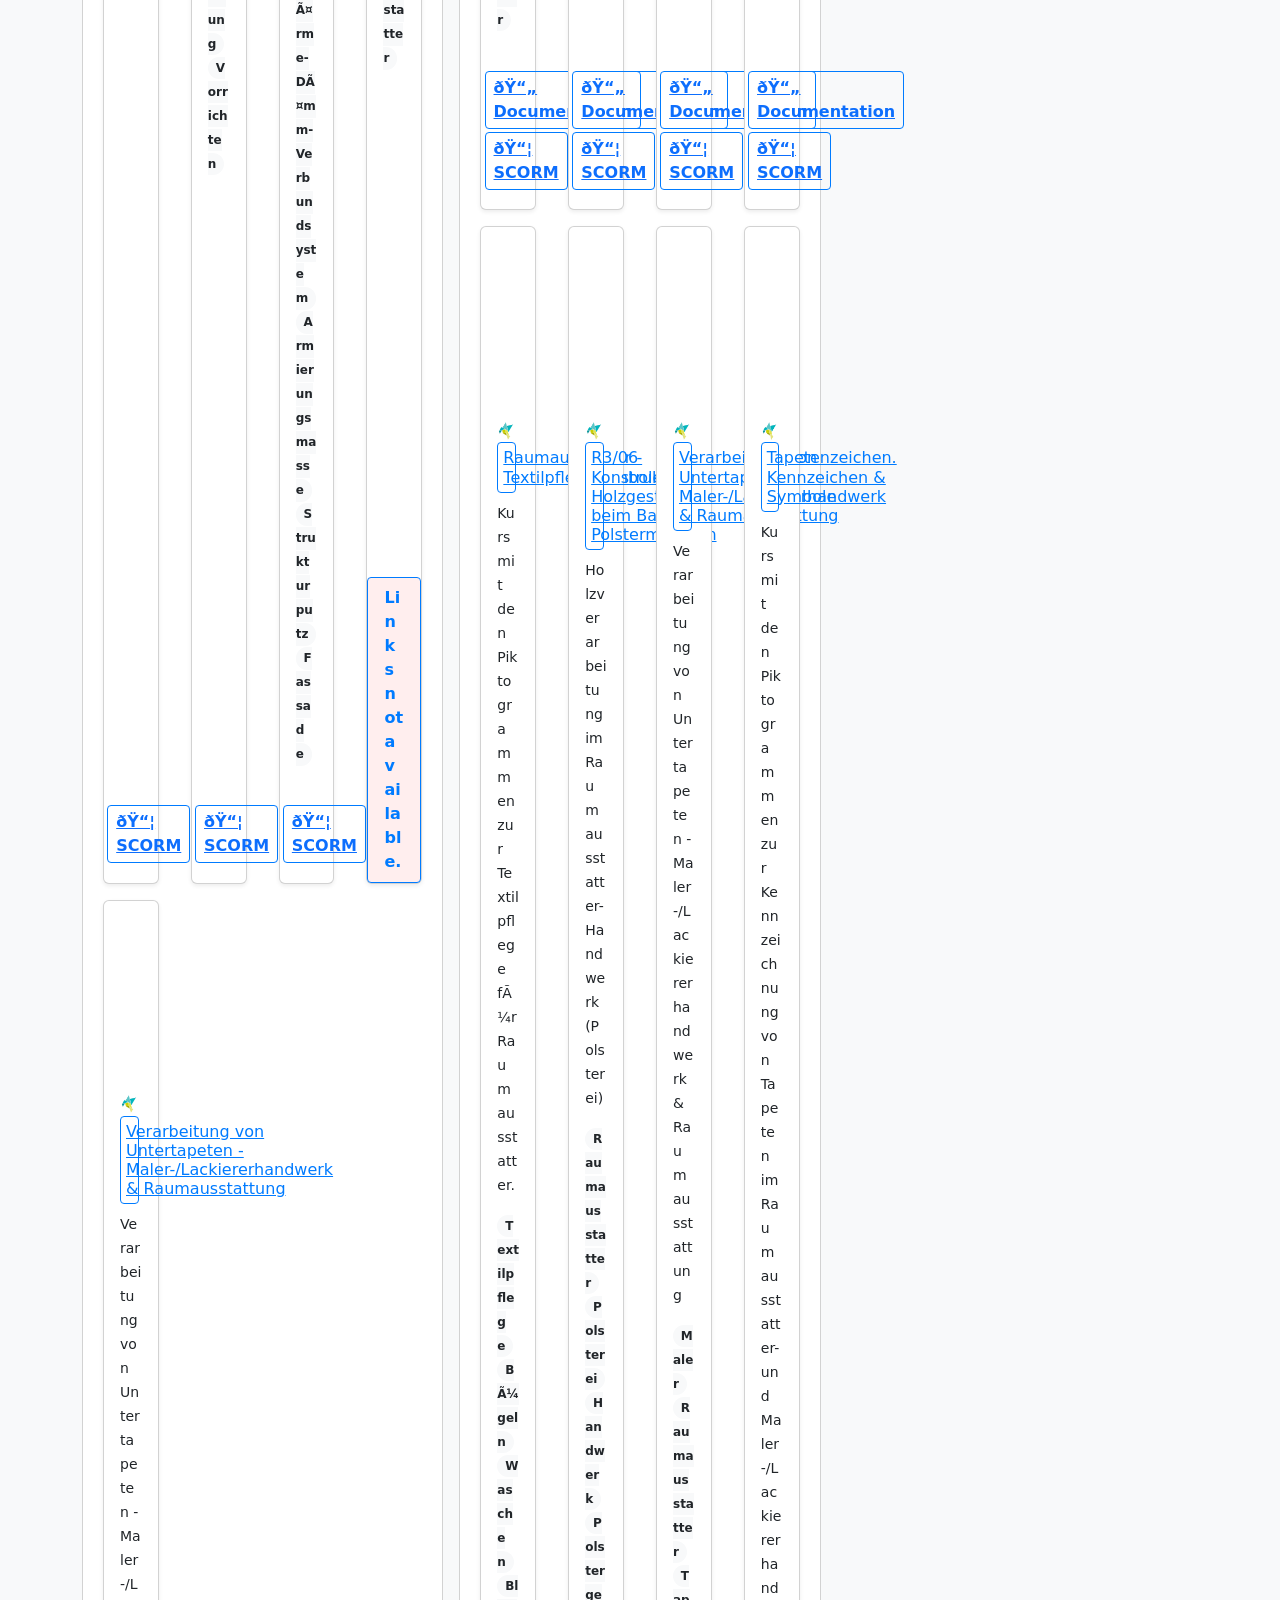
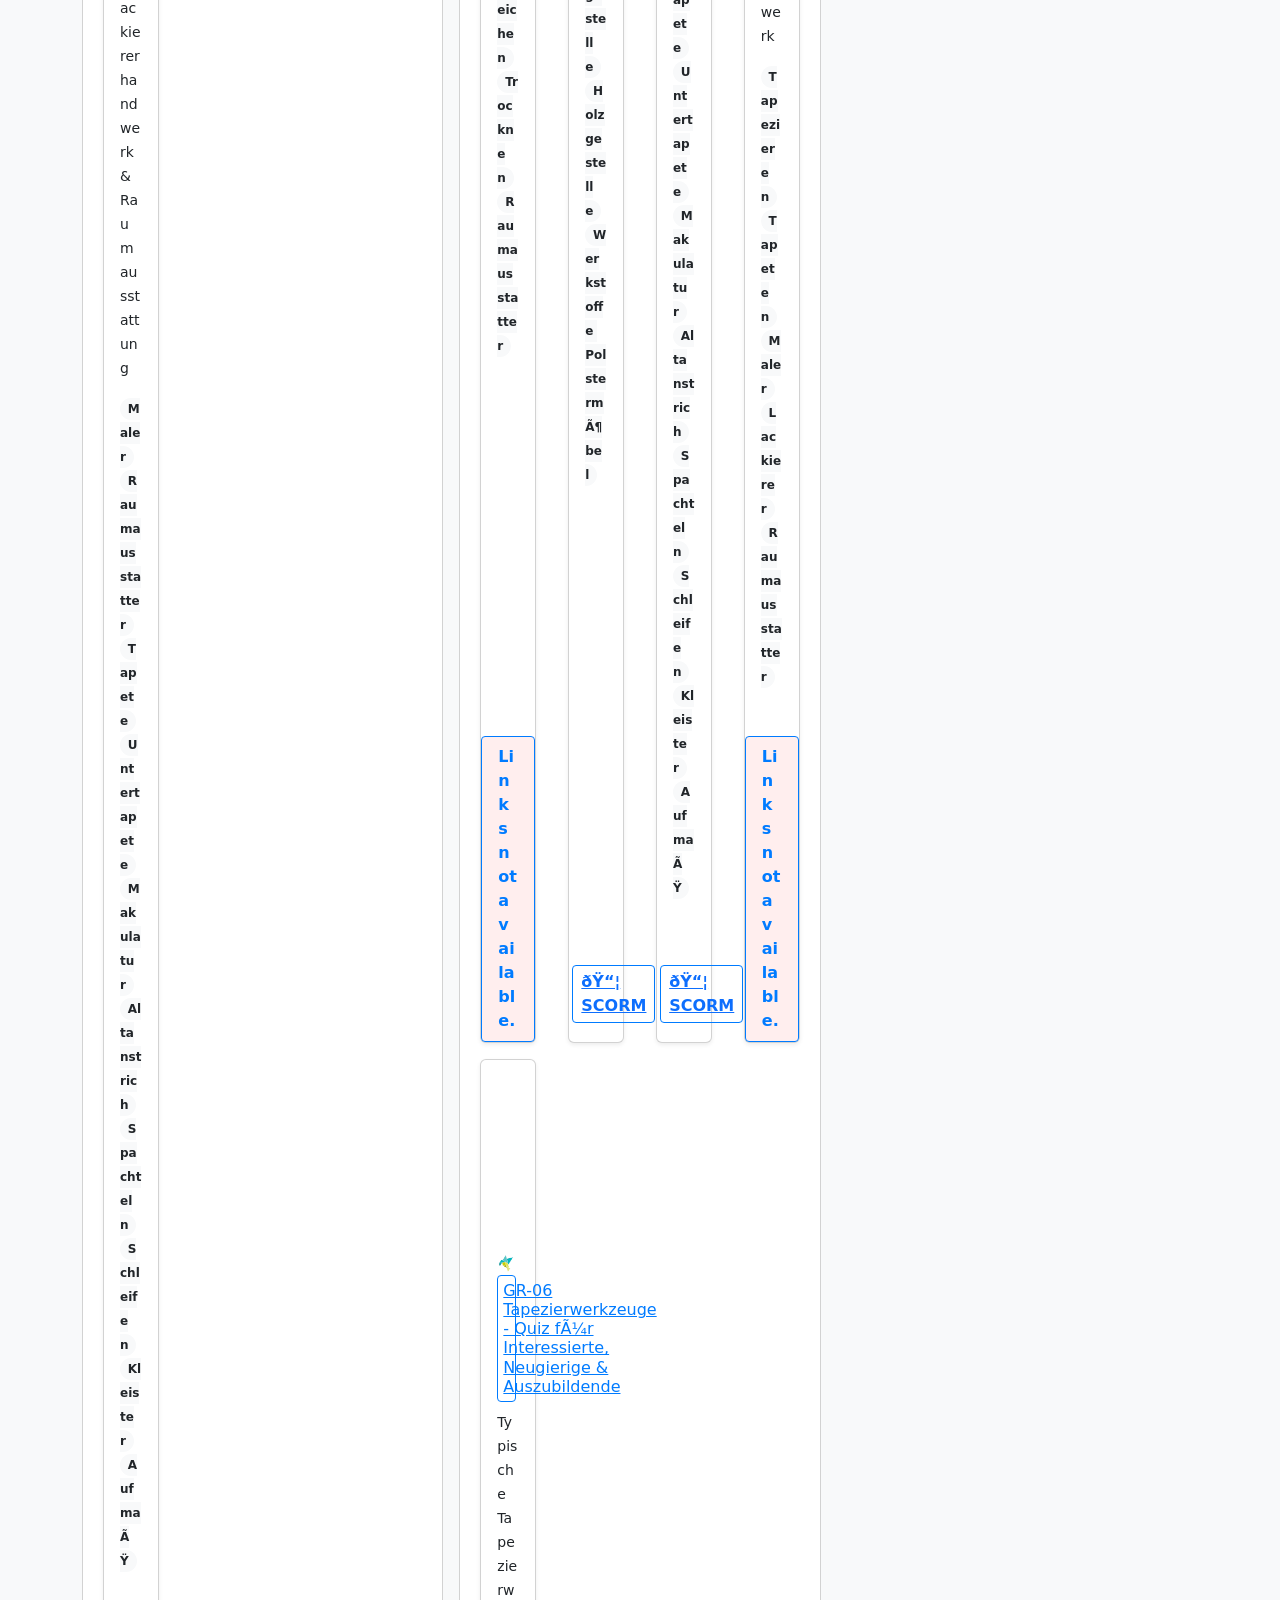
==== commit dd1e2b1b: "Update index.html from project.yaml" ====
--- a/docs/index.html
+++ b/docs/index.html
@@ -651,7 +651,7 @@
                             "url": "https://LiaScript.github.io/course/?https://raw.githubusercontent.com/Ifi-DiAgnostiK-Project/LiaScript-Courses/refs/tags/g_ml_24_v0.0.9/courses/G_ML_24.md",
                             "version": "0.0.9"
                     }, {
-                        "@id": "https://raw.githubusercontent.com/Ifi-DiAgnostiK-Project/LiaScript-Courses/refs/tags/raumausstatter_tapezierwerkzeuge_v0.0.3/courses/Raumausstatter_Tapezierwerkzeuge.md",
+                        "@id": "https://raw.githubusercontent.com/Ifi-DiAgnostiK-Project/LiaScript-Courses/refs/tags/raumausstatter_tapezierwerkzeuge_v0.0.4/courses/Raumausstatter_Tapezierwerkzeuge.md",
                             "@type": "Course",
                             "author": {
                             "@type": "Person",
@@ -673,10 +673,10 @@
                             "Lackierer",
                             "Raumgestaltung",
                             "Vorrichten]"],
-                            "license": "https://raw.githubusercontent.com/Ifi-DiAgnostiK-Project/LiaScript-Courses/refs/tags/raumausstatter_tapezierwerkzeuge_v0.0.3/LICENSE",
+                            "license": "https://raw.githubusercontent.com/Ifi-DiAgnostiK-Project/LiaScript-Courses/refs/tags/raumausstatter_tapezierwerkzeuge_v0.0.4/LICENSE",
                             "name": "Tapezierwerkzeuge - Überblickswissen",
-                            "url": "https://LiaScript.github.io/course/?https://raw.githubusercontent.com/Ifi-DiAgnostiK-Project/LiaScript-Courses/refs/tags/raumausstatter_tapezierwerkzeuge_v0.0.3/courses/Raumausstatter_Tapezierwerkzeuge.md",
-                            "version": "0.0.3"
+                            "url": "https://LiaScript.github.io/course/?https://raw.githubusercontent.com/Ifi-DiAgnostiK-Project/LiaScript-Courses/refs/tags/raumausstatter_tapezierwerkzeuge_v0.0.4/courses/Raumausstatter_Tapezierwerkzeuge.md",
+                            "version": "0.0.4"
                     }, {
                         "@id": "https://raw.githubusercontent.com/Ifi-DiAgnostiK-Project/LiaScript-Courses/refs/tags/maler_mgi104_v0.0.6/courses/maler_mgi104.md",
                             "@type": "Course",
@@ -1645,7 +1645,7 @@
 </p>
 <p><span class="badge rounded-pill bg-light text-dark" style="display: inline; white-space: break-spaces;">Tischler</span><span class="badge rounded-pill bg-light text-dark" style="display: inline; white-space: break-spaces;">Holzarten</span>
 </p>
-</div><div class="card-links"><ul class="list-inline"><li class="list-inline-item"><a href="https://github.com/Ifi-DiAgnostiK-Project/LiaScript-Courses/releases/download/holzarten_01_v0.0.8/Holzarten_01_v0.0.8_Documentation.pdf" target="_blank">📄 Documentation</a></li><li class="list-inline-item"><a href="https://github.com/Ifi-DiAgnostiK-Project/LiaScript-Courses/releases/download/holzarten_01_v0.0.8/Holzarten_01_v0.0.8_SCORM.zip" target="_blank">📦 SCORM</a></li></ul></div>
+</div><span class="release-not-found">Links not available.</span>
 </div>
 </div>
 <div class="col-sm-6 col-md-4 col-lg-3 mb-3">
@@ -1658,7 +1658,7 @@
 </p>
 <p><span class="badge rounded-pill bg-light text-dark" style="display: inline; white-space: break-spaces;">Tischler</span><span class="badge rounded-pill bg-light text-dark" style="display: inline; white-space: break-spaces;">Holzarten</span>
 </p>
-</div><div class="card-links"><ul class="list-inline"><li class="list-inline-item"><a href="https://github.com/Ifi-DiAgnostiK-Project/LiaScript-Courses/releases/download/holzarten_02_v0.0.4/Holzarten_02_v0.0.4_Documentation.pdf" target="_blank">📄 Documentation</a></li><li class="list-inline-item"><a href="https://github.com/Ifi-DiAgnostiK-Project/LiaScript-Courses/releases/download/holzarten_02_v0.0.4/Holzarten_02_v0.0.4_SCORM.zip" target="_blank">📦 SCORM</a></li></ul></div>
+</div><span class="release-not-found">Links not available.</span>
 </div>
 </div>
 <div class="col-sm-6 col-md-4 col-lg-3 mb-3">
@@ -1684,7 +1684,7 @@
 </p>
 <p><span class="badge rounded-pill bg-light text-dark" style="display: inline; white-space: break-spaces;">Tischler</span><span class="badge rounded-pill bg-light text-dark" style="display: inline; white-space: break-spaces;">Holzarten</span>
 </p>
-</div><div class="card-links"><ul class="list-inline"><li class="list-inline-item"><a href="https://github.com/Ifi-DiAgnostiK-Project/LiaScript-Courses/releases/download/holzarten_04_v0.0.7/Holzarten_04_v0.0.7_Documentation.pdf" target="_blank">📄 Documentation</a></li><li class="list-inline-item"><a href="https://github.com/Ifi-DiAgnostiK-Project/LiaScript-Courses/releases/download/holzarten_04_v0.0.7/Holzarten_04_v0.0.7_SCORM.zip" target="_blank">📦 SCORM</a></li></ul></div>
+</div><span class="release-not-found">Links not available.</span>
 </div>
 </div>
 <div class="col-sm-6 col-md-4 col-lg-3 mb-3">
@@ -1710,7 +1710,7 @@
 </p>
 <p><span class="badge rounded-pill bg-light text-dark" style="display: inline; white-space: break-spaces;">Tischler</span>
 </p>
-</div><div class="card-links"><ul class="list-inline"><li class="list-inline-item"><a href="https://github.com/Ifi-DiAgnostiK-Project/LiaScript-Courses/releases/download/holzarten_von_jan_v0.0.11/Holzarten_von_Jan_v0.0.11_Documentation.pdf" target="_blank">📄 Documentation</a></li><li class="list-inline-item"><a href="https://github.com/Ifi-DiAgnostiK-Project/LiaScript-Courses/releases/download/holzarten_von_jan_v0.0.11/Holzarten_von_Jan_v0.0.11_SCORM.zip" target="_blank">📦 SCORM</a></li></ul></div>
+</div><span class="release-not-found">Links not available.</span>
 </div>
 </div>
 <div class="col-sm-6 col-md-4 col-lg-3 mb-3">
@@ -1723,7 +1723,7 @@
 </p>
 <p><span class="badge rounded-pill bg-light text-dark" style="display: inline; white-space: break-spaces;">Tischler</span><span class="badge rounded-pill bg-light text-dark" style="display: inline; white-space: break-spaces;">Schreiner</span><span class="badge rounded-pill bg-light text-dark" style="display: inline; white-space: break-spaces;">Arbeitssicherheit</span><span class="badge rounded-pill bg-light text-dark" style="display: inline; white-space: break-spaces;">Holzbearbeitungsmaschinen</span><span class="badge rounded-pill bg-light text-dark" style="display: inline; white-space: break-spaces;">BGHM</span>
 </p>
-</div><div class="card-links"><ul class="list-inline"><li class="list-inline-item"><a href="https://github.com/Ifi-DiAgnostiK-Project/LiaScript-Courses/releases/download/tischler_g-tsm_v0.0.5/Tischler_G-TSM_v0.0.5_Documentation.pdf" target="_blank">📄 Documentation</a></li><li class="list-inline-item"><a href="https://github.com/Ifi-DiAgnostiK-Project/LiaScript-Courses/releases/download/tischler_g-tsm_v0.0.5/Tischler_G-TSM_v0.0.5_SCORM.zip" target="_blank">📦 SCORM</a></li></ul></div>
+</div><span class="release-not-found">Links not available.</span>
 </div>
 </div>
 <div class="col-sm-6 col-md-4 col-lg-3 mb-3">
@@ -1749,7 +1749,7 @@
 </p>
 <p><span class="badge rounded-pill bg-light text-dark" style="display: inline; white-space: break-spaces;">Tischler</span><span class="badge rounded-pill bg-light text-dark" style="display: inline; white-space: break-spaces;">Schreiner</span><span class="badge rounded-pill bg-light text-dark" style="display: inline; white-space: break-spaces;">Arbeitssicherheit</span><span class="badge rounded-pill bg-light text-dark" style="display: inline; white-space: break-spaces;">Holzbearbeitungsmaschinen</span><span class="badge rounded-pill bg-light text-dark" style="display: inline; white-space: break-spaces;">BGHM</span>
 </p>
-</div><div class="card-links"><ul class="list-inline"><li class="list-inline-item"><a href="https://github.com/Ifi-DiAgnostiK-Project/LiaScript-Courses/releases/download/tischler_tsm_1_v0.1.9/Tischler_TSM_1_v0.1.9_Documentation.pdf" target="_blank">📄 Documentation</a></li><li class="list-inline-item"><a href="https://github.com/Ifi-DiAgnostiK-Project/LiaScript-Courses/releases/download/tischler_tsm_1_v0.1.9/Tischler_TSM_1_v0.1.9_SCORM.zip" target="_blank">📦 SCORM</a></li></ul></div>
+</div><span class="release-not-found">Links not available.</span>
 </div>
 </div>
 <div class="col-sm-6 col-md-4 col-lg-3 mb-3">
@@ -1762,7 +1762,7 @@
 </p>
 <p><span class="badge rounded-pill bg-light text-dark" style="display: inline; white-space: break-spaces;">Tischler</span><span class="badge rounded-pill bg-light text-dark" style="display: inline; white-space: break-spaces;">Schreiner</span><span class="badge rounded-pill bg-light text-dark" style="display: inline; white-space: break-spaces;">Arbeitssicherheit</span><span class="badge rounded-pill bg-light text-dark" style="display: inline; white-space: break-spaces;">Holzbearbeitungsmaschinen</span><span class="badge rounded-pill bg-light text-dark" style="display: inline; white-space: break-spaces;">BGHM</span>
 </p>
-</div><div class="card-links"><ul class="list-inline"><li class="list-inline-item"><a href="https://github.com/Ifi-DiAgnostiK-Project/LiaScript-Courses/releases/download/tischler_tsm_1_vorbereitung_v0.0.6/Tischler_TSM_1_Vorbereitung_v0.0.6_Documentation.pdf" target="_blank">📄 Documentation</a></li><li class="list-inline-item"><a href="https://github.com/Ifi-DiAgnostiK-Project/LiaScript-Courses/releases/download/tischler_tsm_1_vorbereitung_v0.0.6/Tischler_TSM_1_Vorbereitung_v0.0.6_SCORM.zip" target="_blank">📦 SCORM</a></li></ul></div>
+</div><span class="release-not-found">Links not available.</span>
 </div>
 </div>
 <div class="col-sm-6 col-md-4 col-lg-3 mb-3">
@@ -1775,7 +1775,7 @@
 </p>
 <p><span class="badge rounded-pill bg-light text-dark" style="display: inline; white-space: break-spaces;">Tischler</span><span class="badge rounded-pill bg-light text-dark" style="display: inline; white-space: break-spaces;">Schreiner</span><span class="badge rounded-pill bg-light text-dark" style="display: inline; white-space: break-spaces;">Arbeitssicherheit</span><span class="badge rounded-pill bg-light text-dark" style="display: inline; white-space: break-spaces;">Holzbearbeitungsmaschinen</span><span class="badge rounded-pill bg-light text-dark" style="display: inline; white-space: break-spaces;">BGHM</span>
 </p>
-</div><div class="card-links"><ul class="list-inline"><li class="list-inline-item"><a href="https://github.com/Ifi-DiAgnostiK-Project/LiaScript-Courses/releases/download/tischler_tsm_2_v0.1.2/Tischler_TSM_2_v0.1.2_Documentation.pdf" target="_blank">📄 Documentation</a></li><li class="list-inline-item"><a href="https://github.com/Ifi-DiAgnostiK-Project/LiaScript-Courses/releases/download/tischler_tsm_2_v0.1.2/Tischler_TSM_2_v0.1.2_SCORM.zip" target="_blank">📦 SCORM</a></li></ul></div>
+</div><div class="card-links"><ul class="list-inline"><li class="list-inline-item"><a href="https://github.com/Ifi-DiAgnostiK-Project/LiaScript-Courses/releases/download/tischler_tsm_2_v0.1.2/Tischler_TSM_2_v0.1.2_SCORM.zip" target="_blank">📦 SCORM</a></li></ul></div>
 </div>
 </div>
 <div class="col-sm-6 col-md-4 col-lg-3 mb-3">
@@ -1788,7 +1788,7 @@
 </p>
 <p><span class="badge rounded-pill bg-light text-dark" style="display: inline; white-space: break-spaces;">Tischler</span><span class="badge rounded-pill bg-light text-dark" style="display: inline; white-space: break-spaces;">Schreiner</span><span class="badge rounded-pill bg-light text-dark" style="display: inline; white-space: break-spaces;">Arbeitssicherheit</span><span class="badge rounded-pill bg-light text-dark" style="display: inline; white-space: break-spaces;">Holzbearbeitungsmaschinen</span><span class="badge rounded-pill bg-light text-dark" style="display: inline; white-space: break-spaces;">BGHM</span>
 </p>
-</div><div class="card-links"><ul class="list-inline"><li class="list-inline-item"><a href="https://github.com/Ifi-DiAgnostiK-Project/LiaScript-Courses/releases/download/tischler_tsm_2_vorbereitung_v0.1.4/Tischler_TSM_2_Vorbereitung_v0.1.4_Documentation.pdf" target="_blank">📄 Documentation</a></li><li class="list-inline-item"><a href="https://github.com/Ifi-DiAgnostiK-Project/LiaScript-Courses/releases/download/tischler_tsm_2_vorbereitung_v0.1.4/Tischler_TSM_2_Vorbereitung_v0.1.4_SCORM.zip" target="_blank">📦 SCORM</a></li></ul></div>
+</div><span class="release-not-found">Links not available.</span>
 </div>
 </div>
 <div class="col-sm-6 col-md-4 col-lg-3 mb-3">
@@ -1800,7 +1800,7 @@
 <p class="card-text"></p>
 <p><span class="badge rounded-pill bg-light text-dark" style="display: inline; white-space: break-spaces;">tischler</span><span class="badge rounded-pill bg-light text-dark" style="display: inline; white-space: break-spaces;">gefahrstoffe</span>
 </p>
-</div><div class="card-links"><ul class="list-inline"><li class="list-inline-item"><a href="https://github.com/Ifi-DiAgnostiK-Project/LiaScript-Courses/releases/download/gefahrstoffe_tischler_v0.0.3/gefahrstoffe_tischler_v0.0.3_Documentation.pdf" target="_blank">📄 Documentation</a></li><li class="list-inline-item"><a href="https://github.com/Ifi-DiAgnostiK-Project/LiaScript-Courses/releases/download/gefahrstoffe_tischler_v0.0.3/gefahrstoffe_tischler_v0.0.3_SCORM.zip" target="_blank">📦 SCORM</a></li></ul></div>
+</div><span class="release-not-found">Links not available.</span>
 </div>
 </div>
 <div class="col-sm-6 col-md-4 col-lg-3 mb-3">
@@ -1813,7 +1813,7 @@
 </p>
 <p><span class="badge rounded-pill bg-light text-dark" style="display: inline; white-space: break-spaces;">Oberflächenveredelung</span><span class="badge rounded-pill bg-light text-dark" style="display: inline; white-space: break-spaces;">Tischler</span><span class="badge rounded-pill bg-light text-dark" style="display: inline; white-space: break-spaces;">Schleifen</span><span class="badge rounded-pill bg-light text-dark" style="display: inline; white-space: break-spaces;">Ölen</span><span class="badge rounded-pill bg-light text-dark" style="display: inline; white-space: break-spaces;">Lacke</span>
 </p>
-</div><div class="card-links"><ul class="list-inline"><li class="list-inline-item"><a href="https://github.com/Ifi-DiAgnostiK-Project/LiaScript-Courses/releases/download/tischler_oberflaeche_tso12_einfach_v0.0.4/tischler_oberflaeche_tso12_einfach_v0.0.4_Documentation.pdf" target="_blank">📄 Documentation</a></li><li class="list-inline-item"><a href="https://github.com/Ifi-DiAgnostiK-Project/LiaScript-Courses/releases/download/tischler_oberflaeche_tso12_einfach_v0.0.4/tischler_oberflaeche_tso12_einfach_v0.0.4_SCORM.zip" target="_blank">📦 SCORM</a></li></ul></div>
+</div><span class="release-not-found">Links not available.</span>
 </div>
 </div>
 <div class="col-sm-6 col-md-4 col-lg-3 mb-3">
@@ -1852,7 +1852,7 @@
 </p>
 <p><span class="badge rounded-pill bg-light text-dark" style="display: inline; white-space: break-spaces;">Oberflächenveredelung</span><span class="badge rounded-pill bg-light text-dark" style="display: inline; white-space: break-spaces;">Tischler</span><span class="badge rounded-pill bg-light text-dark" style="display: inline; white-space: break-spaces;">Schleifen</span><span class="badge rounded-pill bg-light text-dark" style="display: inline; white-space: break-spaces;">Ölen</span><span class="badge rounded-pill bg-light text-dark" style="display: inline; white-space: break-spaces;">Lacke</span>
 </p>
-</div><div class="card-links"><ul class="list-inline"><li class="list-inline-item"><a href="https://github.com/Ifi-DiAgnostiK-Project/LiaScript-Courses/releases/download/tischler_oberflaeche_tso12_spezial_v0.0.3/tischler_oberflaeche_tso12_spezial_v0.0.3_Documentation.pdf" target="_blank">📄 Documentation</a></li><li class="list-inline-item"><a href="https://github.com/Ifi-DiAgnostiK-Project/LiaScript-Courses/releases/download/tischler_oberflaeche_tso12_spezial_v0.0.3/tischler_oberflaeche_tso12_spezial_v0.0.3_SCORM.zip" target="_blank">📦 SCORM</a></li></ul></div>
+</div><span class="release-not-found">Links not available.</span>
 </div>
 </div>
 </div>
@@ -1888,7 +1888,7 @@
 </p>
 <p><span class="badge rounded-pill bg-light text-dark" style="display: inline; white-space: break-spaces;">SHK</span><span class="badge rounded-pill bg-light text-dark" style="display: inline; white-space: break-spaces;">Grundkurs</span><span class="badge rounded-pill bg-light text-dark" style="display: inline; white-space: break-spaces;">Anlagenmechaniker</span>
 </p>
-</div><div class="card-links"><ul class="list-inline"><li class="list-inline-item"><a href="https://github.com/Ifi-DiAgnostiK-Project/LiaScript-Courses/releases/download/gih1_v0.1.1/GIH1_v0.1.1_Documentation.pdf" target="_blank">📄 Documentation</a></li><li class="list-inline-item"><a href="https://github.com/Ifi-DiAgnostiK-Project/LiaScript-Courses/releases/download/gih1_v0.1.1/GIH1_v0.1.1_SCORM.zip" target="_blank">📦 SCORM</a></li></ul></div>
+</div><div class="card-links"><ul class="list-inline"><li class="list-inline-item"><a href="https://github.com/Ifi-DiAgnostiK-Project/LiaScript-Courses/releases/download/gih1_v0.1.1/GIH1_v0.1.1_SCORM.zip" target="_blank">📦 SCORM</a></li></ul></div>
 </div>
 </div>
 <div class="col-sm-6 col-md-4 col-lg-3 mb-3">
@@ -1901,7 +1901,7 @@
 </p>
 <p><span class="badge rounded-pill bg-light text-dark" style="display: inline; white-space: break-spaces;">SHK</span><span class="badge rounded-pill bg-light text-dark" style="display: inline; white-space: break-spaces;">Grundkurs</span><span class="badge rounded-pill bg-light text-dark" style="display: inline; white-space: break-spaces;">Anlagenmechaniker</span>
 </p>
-</div><div class="card-links"><ul class="list-inline"><li class="list-inline-item"><a href="https://github.com/Ifi-DiAgnostiK-Project/LiaScript-Courses/releases/download/gih2_v0.0.9/GIH2_v0.0.9_Documentation.pdf" target="_blank">📄 Documentation</a></li><li class="list-inline-item"><a href="https://github.com/Ifi-DiAgnostiK-Project/LiaScript-Courses/releases/download/gih2_v0.0.9/GIH2_v0.0.9_SCORM.zip" target="_blank">📦 SCORM</a></li></ul></div>
+</div><span class="release-not-found">Links not available.</span>
 </div>
 </div>
 <div class="col-sm-6 col-md-4 col-lg-3 mb-3">
@@ -1914,7 +1914,7 @@
 </p>
 <p><span class="badge rounded-pill bg-light text-dark" style="display: inline; white-space: break-spaces;">SHK</span><span class="badge rounded-pill bg-light text-dark" style="display: inline; white-space: break-spaces;">Grundkurs</span><span class="badge rounded-pill bg-light text-dark" style="display: inline; white-space: break-spaces;">Anlagenmechaniker</span>
 </p>
-</div><div class="card-links"><ul class="list-inline"><li class="list-inline-item"><a href="https://github.com/Ifi-DiAgnostiK-Project/LiaScript-Courses/releases/download/gih3_v0.0.4/GIH3_v0.0.4_Documentation.pdf" target="_blank">📄 Documentation</a></li><li class="list-inline-item"><a href="https://github.com/Ifi-DiAgnostiK-Project/LiaScript-Courses/releases/download/gih3_v0.0.4/GIH3_v0.0.4_SCORM.zip" target="_blank">📦 SCORM</a></li></ul></div>
+</div><span class="release-not-found">Links not available.</span>
 </div>
 </div>
 </div>
@@ -1937,7 +1937,7 @@
 </p>
 <p><span class="badge rounded-pill bg-light text-dark" style="display: inline; white-space: break-spaces;">Zahntechniker</span><span class="badge rounded-pill bg-light text-dark" style="display: inline; white-space: break-spaces;">Zahnersatz</span><span class="badge rounded-pill bg-light text-dark" style="display: inline; white-space: break-spaces;">Prothese</span><span class="badge rounded-pill bg-light text-dark" style="display: inline; white-space: break-spaces;">Zahnprothese</span>
 </p>
-</div><div class="card-links"><ul class="list-inline"><li class="list-inline-item"><a href="https://github.com/Ifi-DiAgnostiK-Project/LiaScript-Courses/releases/download/zahntechniker_0223_short_v0.0.10/zahntechniker_0223_short_v0.0.10_Documentation.pdf" target="_blank">📄 Documentation</a></li><li class="list-inline-item"><a href="https://github.com/Ifi-DiAgnostiK-Project/LiaScript-Courses/releases/download/zahntechniker_0223_short_v0.0.10/zahntechniker_0223_short_v0.0.10_SCORM.zip" target="_blank">📦 SCORM</a></li></ul></div>
+</div><span class="release-not-found">Links not available.</span>
 </div>
 </div>
 <div class="col-sm-6 col-md-4 col-lg-3 mb-3">
@@ -1950,7 +1950,7 @@
 </p>
 <p><span class="badge rounded-pill bg-light text-dark" style="display: inline; white-space: break-spaces;">Zahntechniker</span><span class="badge rounded-pill bg-light text-dark" style="display: inline; white-space: break-spaces;">Zahnersatz</span><span class="badge rounded-pill bg-light text-dark" style="display: inline; white-space: break-spaces;">Prothese</span><span class="badge rounded-pill bg-light text-dark" style="display: inline; white-space: break-spaces;">Zahnprothese</span><span class="badge rounded-pill bg-light text-dark" style="display: inline; white-space: break-spaces;">Einbettmassen</span><span class="badge rounded-pill bg-light text-dark" style="display: inline; white-space: break-spaces;">Dreisatz</span>
 </p>
-</div><div class="card-links"><ul class="list-inline"><li class="list-inline-item"><a href="https://github.com/Ifi-DiAgnostiK-Project/LiaScript-Courses/releases/download/zahntechniker_einbettmasse_v0.0.3/zahntechniker_einbettmasse_v0.0.3_Documentation.pdf" target="_blank">📄 Documentation</a></li><li class="list-inline-item"><a href="https://github.com/Ifi-DiAgnostiK-Project/LiaScript-Courses/releases/download/zahntechniker_einbettmasse_v0.0.3/zahntechniker_einbettmasse_v0.0.3_SCORM.zip" target="_blank">📦 SCORM</a></li></ul></div>
+</div><span class="release-not-found">Links not available.</span>
 </div>
 </div>
 <div class="col-sm-6 col-md-4 col-lg-3 mb-3">
@@ -1963,7 +1963,7 @@
 </p>
 <p><span class="badge rounded-pill bg-light text-dark" style="display: inline; white-space: break-spaces;">Zahntechniker</span><span class="badge rounded-pill bg-light text-dark" style="display: inline; white-space: break-spaces;">Zahnersatz</span><span class="badge rounded-pill bg-light text-dark" style="display: inline; white-space: break-spaces;">Prothese</span><span class="badge rounded-pill bg-light text-dark" style="display: inline; white-space: break-spaces;">Zahnprothese</span><span class="badge rounded-pill bg-light text-dark" style="display: inline; white-space: break-spaces;">Krone</span><span class="badge rounded-pill bg-light text-dark" style="display: inline; white-space: break-spaces;">CAD_Schiene</span>
 </p>
-</div><div class="card-links"><ul class="list-inline"><li class="list-inline-item"><a href="https://github.com/Ifi-DiAgnostiK-Project/LiaScript-Courses/releases/download/zahntechniker_grundkurs_v0.0.9/zahntechniker_grundkurs_v0.0.9_Documentation.pdf" target="_blank">📄 Documentation</a></li><li class="list-inline-item"><a href="https://github.com/Ifi-DiAgnostiK-Project/LiaScript-Courses/releases/download/zahntechniker_grundkurs_v0.0.9/zahntechniker_grundkurs_v0.0.9_SCORM.zip" target="_blank">📦 SCORM</a></li></ul></div>
+</div><span class="release-not-found">Links not available.</span>
 </div>
 </div>
 <div class="col-sm-6 col-md-4 col-lg-3 mb-3">
@@ -1976,7 +1976,7 @@
 </p>
 <p><span class="badge rounded-pill bg-light text-dark" style="display: inline; white-space: break-spaces;">Zahntechniker</span><span class="badge rounded-pill bg-light text-dark" style="display: inline; white-space: break-spaces;">Kieferorthopädie</span><span class="badge rounded-pill bg-light text-dark" style="display: inline; white-space: break-spaces;">Zahnersatz</span><span class="badge rounded-pill bg-light text-dark" style="display: inline; white-space: break-spaces;">Zahnklammer</span><span class="badge rounded-pill bg-light text-dark" style="display: inline; white-space: break-spaces;">Zahnprothese</span>
 </p>
-</div><div class="card-links"><ul class="list-inline"><li class="list-inline-item"><a href="https://github.com/Ifi-DiAgnostiK-Project/LiaScript-Courses/releases/download/zahntechniker_zahn123_v0.0.9/zahntechniker_zahn123_v0.0.9_Documentation.pdf" target="_blank">📄 Documentation</a></li><li class="list-inline-item"><a href="https://github.com/Ifi-DiAgnostiK-Project/LiaScript-Courses/releases/download/zahntechniker_zahn123_v0.0.9/zahntechniker_zahn123_v0.0.9_SCORM.zip" target="_blank">📦 SCORM</a></li></ul></div>
+</div><div class="card-links"><ul class="list-inline"><li class="list-inline-item"><a href="https://github.com/Ifi-DiAgnostiK-Project/LiaScript-Courses/releases/download/zahntechniker_zahn123_v0.0.9/zahntechniker_zahn123_v0.0.9_SCORM.zip" target="_blank">📦 SCORM</a></li></ul></div>
 </div>
 </div>
 <div class="col-sm-6 col-md-4 col-lg-3 mb-3">
@@ -2015,7 +2015,7 @@
 </p>
 <p><span class="badge rounded-pill bg-light text-dark" style="display: inline; white-space: break-spaces;">Zahntechniker</span><span class="badge rounded-pill bg-light text-dark" style="display: inline; white-space: break-spaces;">Zahnersatz</span><span class="badge rounded-pill bg-light text-dark" style="display: inline; white-space: break-spaces;">Kieferorthopädie</span><span class="badge rounded-pill bg-light text-dark" style="display: inline; white-space: break-spaces;">Zahnklammer</span><span class="badge rounded-pill bg-light text-dark" style="display: inline; white-space: break-spaces;">Zahnprothese</span><span class="badge rounded-pill bg-light text-dark" style="display: inline; white-space: break-spaces;">CAD</span><span class="badge rounded-pill bg-light text-dark" style="display: inline; white-space: break-spaces;">CAM</span><span class="badge rounded-pill bg-light text-dark" style="display: inline; white-space: break-spaces;">zahntechnische Werkstücke</span><span class="badge rounded-pill bg-light text-dark" style="display: inline; white-space: break-spaces;">Konstruktion</span><span class="badge rounded-pill bg-light text-dark" style="display: inline; white-space: break-spaces;">Design</span>
 </p>
-</div><div class="card-links"><ul class="list-inline"><li class="list-inline-item"><a href="https://github.com/Ifi-DiAgnostiK-Project/LiaScript-Courses/releases/download/zahntechniker_zahn423_v0.0.4/zahntechniker_zahn423_v0.0.4_Documentation.pdf" target="_blank">📄 Documentation</a></li><li class="list-inline-item"><a href="https://github.com/Ifi-DiAgnostiK-Project/LiaScript-Courses/releases/download/zahntechniker_zahn423_v0.0.4/zahntechniker_zahn423_v0.0.4_SCORM.zip" target="_blank">📦 SCORM</a></li></ul></div>
+</div><div class="card-links"><ul class="list-inline"><li class="list-inline-item"><a href="https://github.com/Ifi-DiAgnostiK-Project/LiaScript-Courses/releases/download/zahntechniker_zahn423_v0.0.4/zahntechniker_zahn423_v0.0.4_SCORM.zip" target="_blank">📦 SCORM</a></li></ul></div>
 </div>
 </div>
 <div class="col-sm-6 col-md-4 col-lg-3 mb-3">
@@ -2028,7 +2028,7 @@
 </p>
 <p><span class="badge rounded-pill bg-light text-dark" style="display: inline; white-space: break-spaces;">Zahntechniker</span><span class="badge rounded-pill bg-light text-dark" style="display: inline; white-space: break-spaces;">Zahnersatz</span><span class="badge rounded-pill bg-light text-dark" style="display: inline; white-space: break-spaces;">Primärteleskop</span><span class="badge rounded-pill bg-light text-dark" style="display: inline; white-space: break-spaces;">Fräsen</span><span class="badge rounded-pill bg-light text-dark" style="display: inline; white-space: break-spaces;">Fräs- und Verblendtechniken</span><span class="badge rounded-pill bg-light text-dark" style="display: inline; white-space: break-spaces;">Prothetik</span><span class="badge rounded-pill bg-light text-dark" style="display: inline; white-space: break-spaces;">Krone</span><span class="badge rounded-pill bg-light text-dark" style="display: inline; white-space: break-spaces;">Doppelkrone</span><span class="badge rounded-pill bg-light text-dark" style="display: inline; white-space: break-spaces;">Verblendung</span>
 </p>
-</div><div class="card-links"><ul class="list-inline"><li class="list-inline-item"><a href="https://github.com/Ifi-DiAgnostiK-Project/LiaScript-Courses/releases/download/zahntechniker_zahn523_v0.0.6/zahntechniker_zahn523_v0.0.6_Documentation.pdf" target="_blank">📄 Documentation</a></li><li class="list-inline-item"><a href="https://github.com/Ifi-DiAgnostiK-Project/LiaScript-Courses/releases/download/zahntechniker_zahn523_v0.0.6/zahntechniker_zahn523_v0.0.6_SCORM.zip" target="_blank">📦 SCORM</a></li></ul></div>
+</div><span class="release-not-found">Links not available.</span>
 </div>
 </div>
 </div>
@@ -2051,20 +2051,20 @@
 </p>
 <p><span class="badge rounded-pill bg-light text-dark" style="display: inline; white-space: break-spaces;">Maler</span><span class="badge rounded-pill bg-light text-dark" style="display: inline; white-space: break-spaces;">Grundkurs</span>
 </p>
-</div><div class="card-links"><ul class="list-inline"><li class="list-inline-item"><a href="https://github.com/Ifi-DiAgnostiK-Project/LiaScript-Courses/releases/download/g_ml_24_v0.0.9/G_ML_24_v0.0.9_Documentation.pdf" target="_blank">📄 Documentation</a></li><li class="list-inline-item"><a href="https://github.com/Ifi-DiAgnostiK-Project/LiaScript-Courses/releases/download/g_ml_24_v0.0.9/G_ML_24_v0.0.9_SCORM.zip" target="_blank">📦 SCORM</a></li></ul></div>
+</div><div class="card-links"><ul class="list-inline"><li class="list-inline-item"><a href="https://github.com/Ifi-DiAgnostiK-Project/LiaScript-Courses/releases/download/g_ml_24_v0.0.9/G_ML_24_v0.0.9_SCORM.zip" target="_blank">📦 SCORM</a></li></ul></div>
 </div>
 </div>
 <div class="col-sm-6 col-md-4 col-lg-3 mb-3">
 <div class="card shadow-sm m-1" data-category="tapezieren|werkzeuge|tapezierwerkzeuge|raumausstatter|maler|lackierer|raumgestaltung|vorrichten" style="height: 100%">
 <div class="card-img-top" style="background-size: cover; height: 175px; background-image: url('https://img.freepik.com/free-photo/old-construction-hand-tool-set-with-worker-hand-white-wooden-background_1150-6089.jpg'); background-position: center center; background-repeat: no-repeat;"></div>
-<div class="card-body" style="transform: rotate(0);"> <a class="link-dark stretched-link" href="https://liascript.github.io/course/?https://raw.githubusercontent.com/Ifi-DiAgnostiK-Project/LiaScript-Courses/refs/tags/raumausstatter_tapezierwerkzeuge_v0.0.3/courses/Raumausstatter_Tapezierwerkzeuge.md" target="_blank">
-<img alt="liascript-icon" class="course-title-icon" src="icon.ico"/><h6 class="card-title">Tapezierwerkzeuge - Quiz für Interessierte, Neugierige &amp; Auszubildende</h6>
+<div class="card-body" style="transform: rotate(0);"> <a class="link-dark stretched-link" href="https://liascript.github.io/course/?https://raw.githubusercontent.com/Ifi-DiAgnostiK-Project/LiaScript-Courses/refs/tags/raumausstatter_tapezierwerkzeuge_v0.0.4/courses/Raumausstatter_Tapezierwerkzeuge.md" target="_blank">
+<img alt="liascript-icon" class="course-title-icon" src="icon.ico"/><h6 class="card-title">GR-06 Tapezierwerkzeuge - Quiz für Interessierte, Neugierige &amp; Auszubildende</h6>
 </a>
 <p class="card-text"><small>Typische Tapezierwerkzeuge (Maler-/Lackierer &amp; Raumausstatter)</small>
 </p>
 <p><span class="badge rounded-pill bg-light text-dark" style="display: inline; white-space: break-spaces;">Tapezieren</span><span class="badge rounded-pill bg-light text-dark" style="display: inline; white-space: break-spaces;">Werkzeuge</span><span class="badge rounded-pill bg-light text-dark" style="display: inline; white-space: break-spaces;">Tapezierwerkzeuge</span><span class="badge rounded-pill bg-light text-dark" style="display: inline; white-space: break-spaces;">Raumausstatter</span><span class="badge rounded-pill bg-light text-dark" style="display: inline; white-space: break-spaces;">Maler</span><span class="badge rounded-pill bg-light text-dark" style="display: inline; white-space: break-spaces;">Lackierer</span><span class="badge rounded-pill bg-light text-dark" style="display: inline; white-space: break-spaces;">Raumgestaltung</span><span class="badge rounded-pill bg-light text-dark" style="display: inline; white-space: break-spaces;">Vorrichten</span>
 </p>
-</div><div class="card-links"><ul class="list-inline"><li class="list-inline-item"><a href="https://github.com/Ifi-DiAgnostiK-Project/LiaScript-Courses/releases/download/raumausstatter_tapezierwerkzeuge_v0.0.3/Raumausstatter_Tapezierwerkzeuge_v0.0.3_Documentation.pdf" target="_blank">📄 Documentation</a></li><li class="list-inline-item"><a href="https://github.com/Ifi-DiAgnostiK-Project/LiaScript-Courses/releases/download/raumausstatter_tapezierwerkzeuge_v0.0.3/Raumausstatter_Tapezierwerkzeuge_v0.0.3_SCORM.zip" target="_blank">📦 SCORM</a></li></ul></div>
+</div><div class="card-links"><ul class="list-inline"><li class="list-inline-item"><a href="https://github.com/Ifi-DiAgnostiK-Project/LiaScript-Courses/releases/download/raumausstatter_tapezierwerkzeuge_v0.0.4/Raumausstatter_Tapezierwerkzeuge_v0.0.4_SCORM.zip" target="_blank">📦 SCORM</a></li></ul></div>
 </div>
 </div>
 <div class="col-sm-6 col-md-4 col-lg-3 mb-3">
@@ -2077,7 +2077,7 @@
 </p>
 <p><span class="badge rounded-pill bg-light text-dark" style="display: inline; white-space: break-spaces;">Maler</span><span class="badge rounded-pill bg-light text-dark" style="display: inline; white-space: break-spaces;">Lackierer</span><span class="badge rounded-pill bg-light text-dark" style="display: inline; white-space: break-spaces;">Handwerk</span><span class="badge rounded-pill bg-light text-dark" style="display: inline; white-space: break-spaces;">Wärmedämmung</span><span class="badge rounded-pill bg-light text-dark" style="display: inline; white-space: break-spaces;">Verbundsystem</span><span class="badge rounded-pill bg-light text-dark" style="display: inline; white-space: break-spaces;">Wärme-Dämm-Verbundsystem</span><span class="badge rounded-pill bg-light text-dark" style="display: inline; white-space: break-spaces;">Armierungsmasse</span><span class="badge rounded-pill bg-light text-dark" style="display: inline; white-space: break-spaces;">Strukturputz</span><span class="badge rounded-pill bg-light text-dark" style="display: inline; white-space: break-spaces;">Fassade</span>
 </p>
-</div><div class="card-links"><ul class="list-inline"><li class="list-inline-item"><a href="https://github.com/Ifi-DiAgnostiK-Project/LiaScript-Courses/releases/download/maler_mgi104_v0.0.6/maler_mgi104_v0.0.6_Documentation.pdf" target="_blank">📄 Documentation</a></li><li class="list-inline-item"><a href="https://github.com/Ifi-DiAgnostiK-Project/LiaScript-Courses/releases/download/maler_mgi104_v0.0.6/maler_mgi104_v0.0.6_SCORM.zip" target="_blank">📦 SCORM</a></li></ul></div>
+</div><div class="card-links"><ul class="list-inline"><li class="list-inline-item"><a href="https://github.com/Ifi-DiAgnostiK-Project/LiaScript-Courses/releases/download/maler_mgi104_v0.0.6/maler_mgi104_v0.0.6_SCORM.zip" target="_blank">📦 SCORM</a></li></ul></div>
 </div>
 </div>
 <div class="col-sm-6 col-md-4 col-lg-3 mb-3">
@@ -2090,7 +2090,7 @@
 </p>
 <p><span class="badge rounded-pill bg-light text-dark" style="display: inline; white-space: break-spaces;">Tapezieren</span><span class="badge rounded-pill bg-light text-dark" style="display: inline; white-space: break-spaces;">Tapeten</span><span class="badge rounded-pill bg-light text-dark" style="display: inline; white-space: break-spaces;">Maler</span><span class="badge rounded-pill bg-light text-dark" style="display: inline; white-space: break-spaces;">Lackierer</span><span class="badge rounded-pill bg-light text-dark" style="display: inline; white-space: break-spaces;">Raumausstatter</span>
 </p>
-</div><div class="card-links"><ul class="list-inline"><li class="list-inline-item"><a href="https://github.com/Ifi-DiAgnostiK-Project/LiaScript-Courses/releases/download/maler_tapetensymbole_v0.0.3/maler_tapetensymbole_v0.0.3_Documentation.pdf" target="_blank">📄 Documentation</a></li><li class="list-inline-item"><a href="https://github.com/Ifi-DiAgnostiK-Project/LiaScript-Courses/releases/download/maler_tapetensymbole_v0.0.3/maler_tapetensymbole_v0.0.3_SCORM.zip" target="_blank">📦 SCORM</a></li></ul></div>
+</div><span class="release-not-found">Links not available.</span>
 </div>
 </div>
 <div class="col-sm-6 col-md-4 col-lg-3 mb-3">
@@ -2103,7 +2103,7 @@
 </p>
 <p><span class="badge rounded-pill bg-light text-dark" style="display: inline; white-space: break-spaces;">Maler</span><span class="badge rounded-pill bg-light text-dark" style="display: inline; white-space: break-spaces;">Raumausstatter</span><span class="badge rounded-pill bg-light text-dark" style="display: inline; white-space: break-spaces;">Tapete</span><span class="badge rounded-pill bg-light text-dark" style="display: inline; white-space: break-spaces;">Untertapete</span><span class="badge rounded-pill bg-light text-dark" style="display: inline; white-space: break-spaces;">Makulatur</span><span class="badge rounded-pill bg-light text-dark" style="display: inline; white-space: break-spaces;">Altanstrich</span><span class="badge rounded-pill bg-light text-dark" style="display: inline; white-space: break-spaces;">Spachteln</span><span class="badge rounded-pill bg-light text-dark" style="display: inline; white-space: break-spaces;">Schleifen</span><span class="badge rounded-pill bg-light text-dark" style="display: inline; white-space: break-spaces;">Kleister</span><span class="badge rounded-pill bg-light text-dark" style="display: inline; white-space: break-spaces;">Aufmaß</span>
 </p>
-</div><div class="card-links"><ul class="list-inline"><li class="list-inline-item"><a href="https://github.com/Ifi-DiAgnostiK-Project/LiaScript-Courses/releases/download/maler_untertapete_v0.0.3/maler_untertapete_v0.0.3_Documentation.pdf" target="_blank">📄 Documentation</a></li><li class="list-inline-item"><a href="https://github.com/Ifi-DiAgnostiK-Project/LiaScript-Courses/releases/download/maler_untertapete_v0.0.3/maler_untertapete_v0.0.3_SCORM.zip" target="_blank">📦 SCORM</a></li></ul></div>
+</div><div class="card-links"><ul class="list-inline"><li class="list-inline-item"><a href="https://github.com/Ifi-DiAgnostiK-Project/LiaScript-Courses/releases/download/maler_untertapete_v0.0.3/maler_untertapete_v0.0.3_SCORM.zip" target="_blank">📦 SCORM</a></li></ul></div>
 </div>
 </div>
 </div>
@@ -2178,7 +2178,7 @@
 </p>
 <p><span class="badge rounded-pill bg-light text-dark" style="display: inline; white-space: break-spaces;">Textilpflege</span><span class="badge rounded-pill bg-light text-dark" style="display: inline; white-space: break-spaces;">Bügeln</span><span class="badge rounded-pill bg-light text-dark" style="display: inline; white-space: break-spaces;">Waschen</span><span class="badge rounded-pill bg-light text-dark" style="display: inline; white-space: break-spaces;">Bleichen</span><span class="badge rounded-pill bg-light text-dark" style="display: inline; white-space: break-spaces;">Trocknen</span><span class="badge rounded-pill bg-light text-dark" style="display: inline; white-space: break-spaces;">Raumausstatter</span>
 </p>
-</div><div class="card-links"><ul class="list-inline"><li class="list-inline-item"><a href="https://github.com/Ifi-DiAgnostiK-Project/LiaScript-Courses/releases/download/raumausstatter_pflegesymbole_v0.0.6/Raumausstatter_pflegesymbole_v0.0.6_Documentation.pdf" target="_blank">📄 Documentation</a></li><li class="list-inline-item"><a href="https://github.com/Ifi-DiAgnostiK-Project/LiaScript-Courses/releases/download/raumausstatter_pflegesymbole_v0.0.6/Raumausstatter_pflegesymbole_v0.0.6_SCORM.zip" target="_blank">📦 SCORM</a></li></ul></div>
+</div><span class="release-not-found">Links not available.</span>
 </div>
 </div>
 <div class="col-sm-6 col-md-4 col-lg-3 mb-3">
@@ -2191,7 +2191,7 @@
 </p>
 <p><span class="badge rounded-pill bg-light text-dark" style="display: inline; white-space: break-spaces;">Raumausstatter</span><span class="badge rounded-pill bg-light text-dark" style="display: inline; white-space: break-spaces;">Polsterei</span><span class="badge rounded-pill bg-light text-dark" style="display: inline; white-space: break-spaces;">Handwerk</span><span class="badge rounded-pill bg-light text-dark" style="display: inline; white-space: break-spaces;">Polstergestelle</span><span class="badge rounded-pill bg-light text-dark" style="display: inline; white-space: break-spaces;">Holzgestelle</span><span class="badge rounded-pill bg-light text-dark" style="display: inline; white-space: break-spaces;">Werkstoffe Polstermöbel</span>
 </p>
-</div><div class="card-links"><ul class="list-inline"><li class="list-inline-item"><a href="https://github.com/Ifi-DiAgnostiK-Project/LiaScript-Courses/releases/download/raumausstatter_polstergestelle_v0.1.11/Raumausstatter_polstergestelle_v0.1.11_Documentation.pdf" target="_blank">📄 Documentation</a></li><li class="list-inline-item"><a href="https://github.com/Ifi-DiAgnostiK-Project/LiaScript-Courses/releases/download/raumausstatter_polstergestelle_v0.1.11/Raumausstatter_polstergestelle_v0.1.11_SCORM.zip" target="_blank">📦 SCORM</a></li></ul></div>
+</div><div class="card-links"><ul class="list-inline"><li class="list-inline-item"><a href="https://github.com/Ifi-DiAgnostiK-Project/LiaScript-Courses/releases/download/raumausstatter_polstergestelle_v0.1.11/Raumausstatter_polstergestelle_v0.1.11_SCORM.zip" target="_blank">📦 SCORM</a></li></ul></div>
 </div>
 </div>
 
@@ -2205,7 +2205,7 @@
 </p>
 <p><span class="badge rounded-pill bg-light text-dark" style="display: inline; white-space: break-spaces;">Maler</span><span class="badge rounded-pill bg-light text-dark" style="display: inline; white-space: break-spaces;">Raumausstatter</span><span class="badge rounded-pill bg-light text-dark" style="display: inline; white-space: break-spaces;">Tapete</span><span class="badge rounded-pill bg-light text-dark" style="display: inline; white-space: break-spaces;">Untertapete</span><span class="badge rounded-pill bg-light text-dark" style="display: inline; white-space: break-spaces;">Makulatur</span><span class="badge rounded-pill bg-light text-dark" style="display: inline; white-space: break-spaces;">Altanstrich</span><span class="badge rounded-pill bg-light text-dark" style="display: inline; white-space: break-spaces;">Spachteln</span><span class="badge rounded-pill bg-light text-dark" style="display: inline; white-space: break-spaces;">Schleifen</span><span class="badge rounded-pill bg-light text-dark" style="display: inline; white-space: break-spaces;">Kleister</span><span class="badge rounded-pill bg-light text-dark" style="display: inline; white-space: break-spaces;">Aufmaß</span>
 </p>
-</div><div class="card-links"><ul class="list-inline"><li class="list-inline-item"><a href="https://github.com/Ifi-DiAgnostiK-Project/LiaScript-Courses/releases/download/maler_untertapete_v0.0.3/maler_untertapete_v0.0.3_Documentation.pdf" target="_blank">📄 Documentation</a></li><li class="list-inline-item"><a href="https://github.com/Ifi-DiAgnostiK-Project/LiaScript-Courses/releases/download/maler_untertapete_v0.0.3/maler_untertapete_v0.0.3_SCORM.zip" target="_blank">📦 SCORM</a></li></ul></div>
+</div><div class="card-links"><ul class="list-inline"><li class="list-inline-item"><a href="https://github.com/Ifi-DiAgnostiK-Project/LiaScript-Courses/releases/download/maler_untertapete_v0.0.3/maler_untertapete_v0.0.3_SCORM.zip" target="_blank">📦 SCORM</a></li></ul></div>
 </div>
 </div>
 
@@ -2219,21 +2219,21 @@
 </p>
 <p><span class="badge rounded-pill bg-light text-dark" style="display: inline; white-space: break-spaces;">Tapezieren</span><span class="badge rounded-pill bg-light text-dark" style="display: inline; white-space: break-spaces;">Tapeten</span><span class="badge rounded-pill bg-light text-dark" style="display: inline; white-space: break-spaces;">Maler</span><span class="badge rounded-pill bg-light text-dark" style="display: inline; white-space: break-spaces;">Lackierer</span><span class="badge rounded-pill bg-light text-dark" style="display: inline; white-space: break-spaces;">Raumausstatter</span>
 </p>
-</div><div class="card-links"><ul class="list-inline"><li class="list-inline-item"><a href="https://github.com/Ifi-DiAgnostiK-Project/LiaScript-Courses/releases/download/maler_tapetensymbole_v0.0.3/maler_tapetensymbole_v0.0.3_Documentation.pdf" target="_blank">📄 Documentation</a></li><li class="list-inline-item"><a href="https://github.com/Ifi-DiAgnostiK-Project/LiaScript-Courses/releases/download/maler_tapetensymbole_v0.0.3/maler_tapetensymbole_v0.0.3_SCORM.zip" target="_blank">📦 SCORM</a></li></ul></div>
+</div><span class="release-not-found">Links not available.</span>
 </div>
 </div>
 
 <div class="col-sm-6 col-md-4 col-lg-3 mb-3">
 <div class="card shadow-sm m-1" data-category="tapezieren|werkzeuge|tapezierwerkzeuge|raumausstatter|maler|lackierer|raumgestaltung|vorrichten" style="height: 100%">
 <div class="card-img-top" style="background-size: cover; height: 175px; background-image: url('https://img.freepik.com/free-photo/old-construction-hand-tool-set-with-worker-hand-white-wooden-background_1150-6089.jpg'); background-position: center center; background-repeat: no-repeat;"></div>
-<div class="card-body" style="transform: rotate(0);"> <a class="link-dark stretched-link" href="https://liascript.github.io/course/?https://raw.githubusercontent.com/Ifi-DiAgnostiK-Project/LiaScript-Courses/refs/tags/raumausstatter_tapezierwerkzeuge_v0.0.3/courses/Raumausstatter_Tapezierwerkzeuge.md" target="_blank">
-<img alt="liascript-icon" class="course-title-icon" src="icon.ico"/><h6 class="card-title">Tapezierwerkzeuge - Quiz für Interessierte, Neugierige &amp; Auszubildende</h6>
+<div class="card-body" style="transform: rotate(0);"> <a class="link-dark stretched-link" href="https://liascript.github.io/course/?https://raw.githubusercontent.com/Ifi-DiAgnostiK-Project/LiaScript-Courses/refs/tags/raumausstatter_tapezierwerkzeuge_v0.0.4/courses/Raumausstatter_Tapezierwerkzeuge.md" target="_blank">
+<img alt="liascript-icon" class="course-title-icon" src="icon.ico"/><h6 class="card-title">GR-06 Tapezierwerkzeuge - Quiz für Interessierte, Neugierige &amp; Auszubildende</h6>
 </a>
 <p class="card-text"><small>Typische Tapezierwerkzeuge (Maler-/Lackierer &amp; Raumausstatter)</small>
 </p>
 <p><span class="badge rounded-pill bg-light text-dark" style="display: inline; white-space: break-spaces;">Tapezieren</span><span class="badge rounded-pill bg-light text-dark" style="display: inline; white-space: break-spaces;">Werkzeuge</span><span class="badge rounded-pill bg-light text-dark" style="display: inline; white-space: break-spaces;">Tapezierwerkzeuge</span><span class="badge rounded-pill bg-light text-dark" style="display: inline; white-space: break-spaces;">Raumausstatter</span><span class="badge rounded-pill bg-light text-dark" style="display: inline; white-space: break-spaces;">Maler</span><span class="badge rounded-pill bg-light text-dark" style="display: inline; white-space: break-spaces;">Lackierer</span><span class="badge rounded-pill bg-light text-dark" style="display: inline; white-space: break-spaces;">Raumgestaltung</span><span class="badge rounded-pill bg-light text-dark" style="display: inline; white-space: break-spaces;">Vorrichten</span>
 </p>
-</div><div class="card-links"><ul class="list-inline"><li class="list-inline-item"><a href="https://github.com/Ifi-DiAgnostiK-Project/LiaScript-Courses/releases/download/raumausstatter_tapezierwerkzeuge_v0.0.3/Raumausstatter_Tapezierwerkzeuge_v0.0.3_Documentation.pdf" target="_blank">📄 Documentation</a></li><li class="list-inline-item"><a href="https://github.com/Ifi-DiAgnostiK-Project/LiaScript-Courses/releases/download/raumausstatter_tapezierwerkzeuge_v0.0.3/Raumausstatter_Tapezierwerkzeuge_v0.0.3_SCORM.zip" target="_blank">📦 SCORM</a></li></ul></div>
+</div><div class="card-links"><ul class="list-inline"><li class="list-inline-item"><a href="https://github.com/Ifi-DiAgnostiK-Project/LiaScript-Courses/releases/download/raumausstatter_tapezierwerkzeuge_v0.0.4/Raumausstatter_Tapezierwerkzeuge_v0.0.4_SCORM.zip" target="_blank">📦 SCORM</a></li></ul></div>
 </div>
 </div>
 </div>
@@ -2289,7 +2289,7 @@
 </p>
 <p><span class="badge rounded-pill bg-light text-dark" style="display: inline; white-space: break-spaces;">Arbeitssicherheit</span><span class="badge rounded-pill bg-light text-dark" style="display: inline; white-space: break-spaces;">Gesundheitsschutz</span><span class="badge rounded-pill bg-light text-dark" style="display: inline; white-space: break-spaces;">Arbeits-_und_Gesundheitsschutz</span>
 </p>
-</div><div class="card-links"><ul class="list-inline"><li class="list-inline-item"><a href="https://github.com/Ifi-DiAgnostiK-Project/LiaScript-Courses/releases/download/arbeitsschutz_arbeitsundgesundheitsschutz_v0.0.10/arbeitsschutz_Arbeitsundgesundheitsschutz_v0.0.10_Documentation.pdf" target="_blank">📄 Documentation</a></li><li class="list-inline-item"><a href="https://github.com/Ifi-DiAgnostiK-Project/LiaScript-Courses/releases/download/arbeitsschutz_arbeitsundgesundheitsschutz_v0.0.10/arbeitsschutz_Arbeitsundgesundheitsschutz_v0.0.10_SCORM.zip" target="_blank">📦 SCORM</a></li></ul></div>
+</div><span class="release-not-found">Links not available.</span>
 </div>
 </div>
 <div class="col-sm-6 col-md-4 col-lg-3 mb-3">
@@ -2315,7 +2315,7 @@
 </p>
 <p><span class="badge rounded-pill bg-light text-dark" style="display: inline; white-space: break-spaces;">Arbeitssicherheit</span><span class="badge rounded-pill bg-light text-dark" style="display: inline; white-space: break-spaces;">Leitern</span><span class="badge rounded-pill bg-light text-dark" style="display: inline; white-space: break-spaces;">Arbeits-_und_Gesundheitsschutz</span>
 </p>
-</div><div class="card-links"><ul class="list-inline"><li class="list-inline-item"><a href="https://github.com/Ifi-DiAgnostiK-Project/LiaScript-Courses/releases/download/arbeitsschutz_leitern1_v0.0.12/arbeitsschutz_leitern1_v0.0.12_Documentation.pdf" target="_blank">📄 Documentation</a></li><li class="list-inline-item"><a href="https://github.com/Ifi-DiAgnostiK-Project/LiaScript-Courses/releases/download/arbeitsschutz_leitern1_v0.0.12/arbeitsschutz_leitern1_v0.0.12_SCORM.zip" target="_blank">📦 SCORM</a></li></ul></div>
+</div><span class="release-not-found">Links not available.</span>
 </div>
 </div>
 <div class="col-sm-6 col-md-4 col-lg-3 mb-3">
@@ -2341,7 +2341,7 @@
 </p>
 <p><span class="badge rounded-pill bg-light text-dark" style="display: inline; white-space: break-spaces;">Arbeitssicherheit</span><span class="badge rounded-pill bg-light text-dark" style="display: inline; white-space: break-spaces;">Gesundheitsschutz</span><span class="badge rounded-pill bg-light text-dark" style="display: inline; white-space: break-spaces;">Arbeits-_und_Gesundheitsschutz</span>
 </p>
-</div><div class="card-links"><ul class="list-inline"><li class="list-inline-item"><a href="https://github.com/Ifi-DiAgnostiK-Project/LiaScript-Courses/releases/download/arbeitsschutz_rettungszeichen_v0.0.9/arbeitsschutz_rettungszeichen_v0.0.9_Documentation.pdf" target="_blank">📄 Documentation</a></li><li class="list-inline-item"><a href="https://github.com/Ifi-DiAgnostiK-Project/LiaScript-Courses/releases/download/arbeitsschutz_rettungszeichen_v0.0.9/arbeitsschutz_rettungszeichen_v0.0.9_SCORM.zip" target="_blank">📦 SCORM</a></li></ul></div>
+</div><span class="release-not-found">Links not available.</span>
 </div>
 </div>
 <div class="col-sm-6 col-md-4 col-lg-3 mb-3">
@@ -2389,7 +2389,7 @@
 </p>
 <p><span class="badge rounded-pill bg-light text-dark" style="display: inline; white-space: break-spaces;">Umfragen</span>
 </p>
-</div><div class="card-links"><ul class="list-inline"><li class="list-inline-item"><a href="https://github.com/Ifi-DiAgnostiK-Project/Befragungen/releases/download/kursleiter_v0.0.2/Kursleiter_v0.0.2_Documentation.pdf" target="_blank">📄 Documentation</a></li><li class="list-inline-item"><a href="https://github.com/Ifi-DiAgnostiK-Project/Befragungen/releases/download/kursleiter_v0.0.2/Kursleiter_v0.0.2_SCORM.zip" target="_blank">📦 SCORM</a></li></ul></div>
+</div><div class="card-links"><ul class="list-inline"><li class="list-inline-item"><a href="https://github.com/Ifi-DiAgnostiK-Project/Befragungen/releases/download/kursleiter_v0.0.2/Kursleiter_v0.0.2_SCORM.zip" target="_blank">📦 SCORM</a></li></ul></div>
 </div>
 </div>
 <div class="col-sm-6 col-md-4 col-lg-3 mb-3">
@@ -2424,7 +2424,7 @@
 </p>
 <p><span class="badge rounded-pill bg-light text-dark" style="display: inline; white-space: break-spaces;">Wissensspeicher</span>
 </p>
-</div><div class="card-links"><ul class="list-inline"><li class="list-inline-item"><a href="https://github.com/Ifi-DiAgnostiK-Project/LiaScript-Courses/releases/download/layoutkurs_v0.0.2/Layoutkurs_v0.0.2_Documentation.pdf" target="_blank">📄 Documentation</a></li><li class="list-inline-item"><a href="https://github.com/Ifi-DiAgnostiK-Project/LiaScript-Courses/releases/download/layoutkurs_v0.0.2/Layoutkurs_v0.0.2_SCORM.zip" target="_blank">📦 SCORM</a></li></ul></div>
+</div><span class="release-not-found">Links not available.</span>
 </div>
 </div>
 <div class="col-sm-6 col-md-4 col-lg-3 mb-3">
@@ -2489,7 +2489,7 @@
 </p>
 <p><span class="badge rounded-pill bg-light text-dark" style="display: inline; white-space: break-spaces;">wissensspeicher</span>
 </p>
-</div><div class="card-links"><ul class="list-inline"><li class="list-inline-item"><a href="https://github.com/Ifi-DiAgnostiK-Project/LiaScript-Courses/releases/download/mathe_bsp_v0.1.5/mathe_bsp_v0.1.5_Documentation.pdf" target="_blank">📄 Documentation</a></li><li class="list-inline-item"><a href="https://github.com/Ifi-DiAgnostiK-Project/LiaScript-Courses/releases/download/mathe_bsp_v0.1.5/mathe_bsp_v0.1.5_SCORM.zip" target="_blank">📦 SCORM</a></li></ul></div>
+</div><div class="card-links"><ul class="list-inline"><li class="list-inline-item"><a href="https://github.com/Ifi-DiAgnostiK-Project/LiaScript-Courses/releases/download/mathe_bsp_v0.1.5/mathe_bsp_v0.1.5_SCORM.zip" target="_blank">📦 SCORM</a></li></ul></div>
 </div>
 </div>
 <div class="col-sm-6 col-md-4 col-lg-3 mb-3">
@@ -2602,7 +2602,7 @@
 </p>
 <p><span class="badge rounded-pill bg-light text-dark" style="display: inline; white-space: break-spaces;">Experimente</span>
 </p>
-</div><div class="card-links"><ul class="list-inline"><li class="list-inline-item"><a href="https://github.com/Ifi-DiAgnostiK-Project/LiaScript-Courses/releases/download/saege_test_v0.0.9/Saege_Test_v0.0.9_Documentation.pdf" target="_blank">📄 Documentation</a></li><li class="list-inline-item"><a href="https://github.com/Ifi-DiAgnostiK-Project/LiaScript-Courses/releases/download/saege_test_v0.0.9/Saege_Test_v0.0.9_SCORM.zip" target="_blank">📦 SCORM</a></li></ul></div>
+</div><div class="card-links"><ul class="list-inline"><li class="list-inline-item"><a href="https://github.com/Ifi-DiAgnostiK-Project/LiaScript-Courses/releases/download/saege_test_v0.0.9/Saege_Test_v0.0.9_SCORM.zip" target="_blank">📦 SCORM</a></li></ul></div>
 </div>
 </div>
 <div class="col-sm-6 col-md-4 col-lg-3 mb-3">
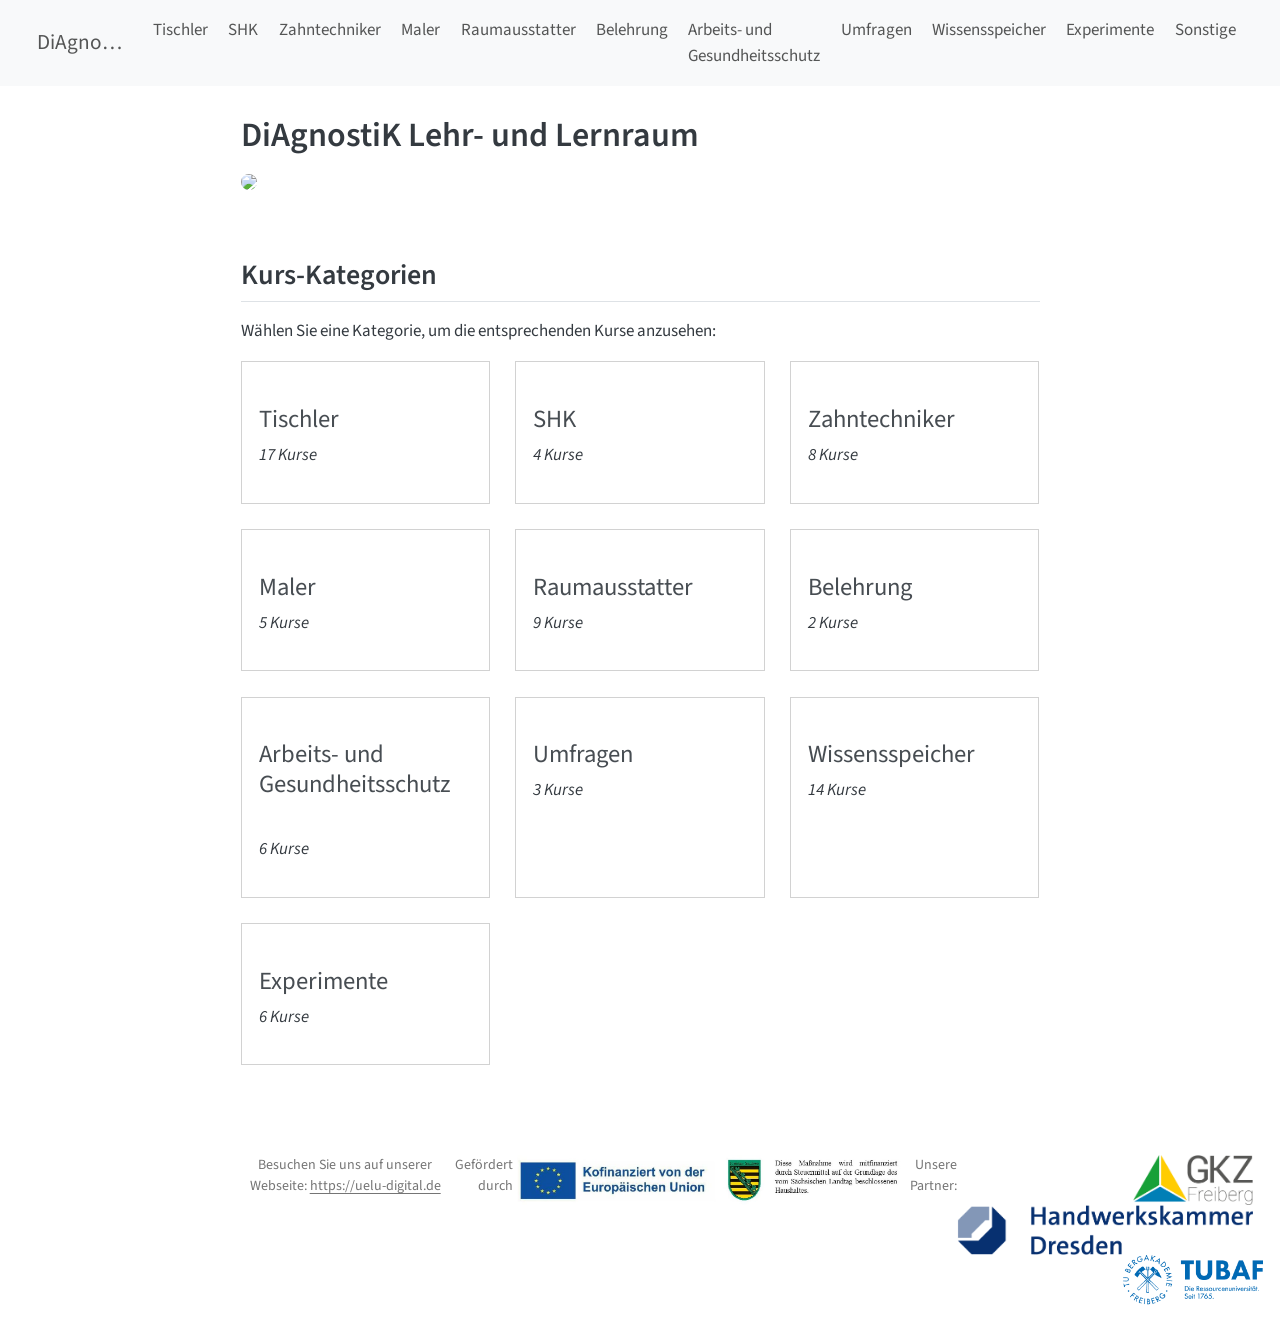
==== commit b0557729: "Update Quarto website" ====
--- a/docs/index.html
+++ b/docs/index.html
@@ -1,2691 +1,700 @@
 <!DOCTYPE html>
-<html>
-<head>
+<html xmlns="http://www.w3.org/1999/xhtml" lang="en" xml:lang="en"><head>
+
+<meta charset="utf-8">
+<meta name="generator" content="quarto-1.8.27">
+
+<meta name="viewport" content="width=device-width, initial-scale=1.0, user-scalable=yes">
+
+
 <title>DiAgnostiK Lehr- und Lernraum</title>
-<script type="application/ld+json">
-            {
-                "@context": "http://schema.org/",
-                    "@type": "ItemList",
-                    "itemListElement": [{
-                    "@type": "ItemList",
-                        "itemListElement": [{
-                        "@id": "https://raw.githubusercontent.com/Ifi-DiAgnostiK-Project/LiaScript-Courses/refs/tags/holzarten_01_v0.0.8/courses/Holzarten_01.md",
-                            "@type": "Course",
-                            "author": {
-                            "@type": "Person",
-                                "email": "jan.franke@hwk-dresden.de; volker.goehler@informatik.tu-freiberg.de; hilke.domsch@gkz-ev.de",
-                                "name": "Jan Franke; Volker Göhler; Hilke Domsch"
-                        },
-                            "description": "Quiz zu Eigenschaften von Holz -- Teil 1",
-                            "image": {
-                            "@type": "ImageObject",
-                                "url": "https://upload.wikimedia.org/wikipedia/commons/5/59/Dry_wood_texture.jpg"
-                        },
-                            "inLanguage": "de",
-                            "keywords": "- Tischler - Holzarten",
-                            "license": "https://raw.githubusercontent.com/Ifi-DiAgnostiK-Project/LiaScript-Courses/refs/tags/holzarten_01_v0.0.8/LICENSE",
-                            "name": "Überprüfen Sie Ihr Wissen zu den Holzarten I",
-                            "url": "https://LiaScript.github.io/course/?https://raw.githubusercontent.com/Ifi-DiAgnostiK-Project/LiaScript-Courses/refs/tags/holzarten_01_v0.0.8/courses/Holzarten_01.md",
-                            "version": "0.0.8"
-                    }, {
-                        "@id": "https://raw.githubusercontent.com/Ifi-DiAgnostiK-Project/LiaScript-Courses/refs/tags/holzarten_02_v0.0.4/courses/Holzarten_02.md",
-                            "@type": "Course",
-                            "author": {
-                            "@type": "Person",
-                                "email": "hilke.domsch@gkz-ev.de",
-                                "name": "Volker Göhler; Hilke Domsch"
-                        },
-                            "description": "Quiz zu Eigenschaften von Holz -- Teil 2",
-                            "image": {
-                            "@type": "ImageObject",
-                                "url": "https://upload.wikimedia.org/wikipedia/commons/2/26/Stacked_Timber_Displaying_Growth_Rings.jpg"
-                        },
-                            "inLanguage": "de",
-                            "keywords": "- Tischler - Holzarten",
-                            "license": "https://raw.githubusercontent.com/Ifi-DiAgnostiK-Project/LiaScript-Courses/refs/tags/holzarten_02_v0.0.4/LICENSE",
-                            "name": "Überprüfen Sie Ihr Wissen zu den Holzarten II",
-                            "url": "https://LiaScript.github.io/course/?https://raw.githubusercontent.com/Ifi-DiAgnostiK-Project/LiaScript-Courses/refs/tags/holzarten_02_v0.0.4/courses/Holzarten_02.md",
-                            "version": "0.0.4"
-                    }, {
-                        "@id": "https://raw.githubusercontent.com/Ifi-DiAgnostiK-Project/LiaScript-Courses/refs/tags/holzarten_03_v0.0.8/courses/Holzarten_03.md",
-                            "@type": "Course",
-                            "author": {
-                            "@type": "Person",
-                                "email": "hilke.domsch@gkz-ev.de",
-                                "name": "Hilke Domsch, Volker Göhler"
-                        },
-                            "description": "Quiz zu Eigenschaften von Holz -- Teil 3",
-                            "image": {
-                            "@type": "ImageObject",
-                                "url": "https://raw.githubusercontent.com/Ifi-DiAgnostiK-Project/LiaScript-Courses/refs/tags/holzarten_03_v0.0.8/img/156_Freepik_rawpixel.com_wooden-textured-background.jpg"
-                        },
-                            "inLanguage": "de",
-                            "keywords": "- Tischler - Holzarten",
-                            "license": "https://raw.githubusercontent.com/Ifi-DiAgnostiK-Project/LiaScript-Courses/refs/tags/holzarten_03_v0.0.8/LICENSE",
-                            "name": "Überprüfen Sie Ihr Wissen zu den Holzarten III",
-                            "url": "https://LiaScript.github.io/course/?https://raw.githubusercontent.com/Ifi-DiAgnostiK-Project/LiaScript-Courses/refs/tags/holzarten_03_v0.0.8/courses/Holzarten_03.md",
-                            "version": "0.0.8"
-                    }, {
-                        "@id": "https://raw.githubusercontent.com/Ifi-DiAgnostiK-Project/LiaScript-Courses/refs/tags/holzarten_04_v0.0.7/courses/Holzarten_04.md",
-                            "@type": "Course",
-                            "author": {
-                            "@type": "Person",
-                                "email": "hilke.domsch@gkz-ev.de",
-                                "name": "Hilke Domsch, Volker Göhler"
-                        },
-                            "description": "Holzarten und die üblichen Kürzel",
-                            "image": {
-                            "@type": "ImageObject",
-                                "url": "https://raw.githubusercontent.com/Ifi-DiAgnostiK-Project/LiaScript-Courses/refs/tags/holzarten_04_v0.0.7/img/front_wood_stack.jpg"
-                        },
-                            "inLanguage": "de",
-                            "keywords": "- Tischler - Holzarten",
-                            "license": "https://raw.githubusercontent.com/Ifi-DiAgnostiK-Project/LiaScript-Courses/refs/tags/holzarten_04_v0.0.7/LICENSE",
-                            "name": "Holzarten: Eigenschaften, Verwendung und Aussehen I",
-                            "url": "https://LiaScript.github.io/course/?https://raw.githubusercontent.com/Ifi-DiAgnostiK-Project/LiaScript-Courses/refs/tags/holzarten_04_v0.0.7/courses/Holzarten_04.md",
-                            "version": "0.0.7"
-                    }, {
-                        "@id": "https://raw.githubusercontent.com/Ifi-DiAgnostiK-Project/LiaScript-Courses/refs/tags/holzarten_05_v0.0.5/courses/Holzarten_05.md",
-                            "@type": "Course",
-                            "author": {
-                            "@type": "Person",
-                                "email": "hilke.domsch@gkz-ev.de",
-                                "name": "Hilke Domsch, Volker Göhler"
-                        },
-                            "description": "Holzarten und die üblichen Kürzel",
-                            "image": {
-                            "@type": "ImageObject",
-                                "url": "https://raw.githubusercontent.com/Ifi-DiAgnostiK-Project/LiaScript-Courses/refs/tags/holzarten_05_v0.0.5/img/oakwoodbig.jpg"
-                        },
-                            "inLanguage": "de",
-                            "keywords": "- Tischler - Holzarten",
-                            "license": "https://raw.githubusercontent.com/Ifi-DiAgnostiK-Project/LiaScript-Courses/refs/tags/holzarten_05_v0.0.5/LICENSE",
-                            "name": "Holzarten: Eigenschaften, Verwendung und Aussehen II",
-                            "url": "https://LiaScript.github.io/course/?https://raw.githubusercontent.com/Ifi-DiAgnostiK-Project/LiaScript-Courses/refs/tags/holzarten_05_v0.0.5/courses/Holzarten_05.md",
-                            "version": "0.0.5"
-                    }, {
-                        "@id": "https://raw.githubusercontent.com/Ifi-DiAgnostiK-Project/LiaScript-Courses/refs/tags/holzarten_von_jan_v0.0.11/courses/Holzarten_von_Jan.md",
-                            "@type": "Course",
-                            "author": {
-                            "@type": "Person",
-                                "email": "jan.franke@hwk-dresden.de",
-                                "name": "Jan Franke; Volker Göhler"
-                        },
-                            "description": "Der ursprüngliche Kurs von Jan",
-                            "image": {
-                            "@type": "ImageObject",
-                                "url": "https://upload.wikimedia.org/wikipedia/commons/thumb/e/e9/Wood_of_a_Picea_abies_03.jpg/1920px-Wood_of_a_Picea_abies_03.jpg"
-                        },
-                            "inLanguage": "de",
-                            "keywords": "Tischler",
-                            "license": "https://raw.githubusercontent.com/Ifi-DiAgnostiK-Project/LiaScript-Courses/refs/tags/holzarten_von_jan_v0.0.11/LICENSE",
-                            "name": "Überprüfe hier dein Wissen zu den Holzarten",
-                            "url": "https://LiaScript.github.io/course/?https://raw.githubusercontent.com/Ifi-DiAgnostiK-Project/LiaScript-Courses/refs/tags/holzarten_von_jan_v0.0.11/courses/Holzarten_von_Jan.md",
-                            "version": "0.0.11"
-                    }, {
-                        "@id": "https://raw.githubusercontent.com/Ifi-DiAgnostiK-Project/LiaScript-Courses/refs/tags/tischler_g-tsm_v0.0.5/courses/Tischler_G-TSM.md",
-                            "@type": "Course",
-                            "author": {
-                            "@type": "Person",
-                                "email": "hilke.domsch@gkz-ev.de",
-                                "name": "Hilke Domsch"
-                        },
-                            "description": "G-TSM Überprüfungsfragen",
-                            "image": {
-                            "@type": "ImageObject",
-                                "url": "https://img.freepik.com/free-photo/top-view-wood-tools-desk_23-2148898120.jpg"
-                        },
-                            "inLanguage": "de",
-                            "keywords": [
-                            "[Tischler",
-                            "Schreiner",
-                            "Arbeitssicherheit",
-                            "Holzbearbeitungsmaschinen",
-                            "BGHM]"],
-                            "license": "https://raw.githubusercontent.com/Ifi-DiAgnostiK-Project/LiaScript-Courses/refs/tags/tischler_g-tsm_v0.0.5/LICENSE",
-                            "name": "G-TSM - Überprüfungsfragen nach Abschluss des Praxiskurses",
-                            "url": "https://LiaScript.github.io/course/?https://raw.githubusercontent.com/Ifi-DiAgnostiK-Project/LiaScript-Courses/refs/tags/tischler_g-tsm_v0.0.5/courses/Tischler_G-TSM.md",
-                            "version": "0.0.5"
-                    }, {
-                        "@id": "https://raw.githubusercontent.com/Ifi-DiAgnostiK-Project/LiaScript-Courses/refs/tags/tischler_holzverbindungen_v0.0.7/courses/Tischler_Holzverbindungen.md",
-                            "@type": "Course",
-                            "author": {
-                            "@type": "Person",
-                                "email": "hilke.domsch@gkz-ev.de",
-                                "name": "Hilke Domsch"
-                        },
-                            "description": "Typische Holzverbindungen im Tischlerhandwerk",
-                            "image": {
-                            "@type": "ImageObject",
-                                "url": "https://raw.githubusercontent.com/Ifi-DiAgnostiK-Project/LiaScript-Courses/refs/tags/tischler_holzverbindungen_v0.0.7/img/woodwall_corner.png"
-                        },
-                            "inLanguage": "de",
-                            "keywords": [
-                            "[Gestellbau",
-                            "Möbelbau",
-                            "Holzverbindung",
-                            "Holz",
-                            "Tischler",
-                            "Holzverbindungstechniken",
-                            "Holzfügearten",
-                            "Holzverbindungskonstruktionen",
-                            "Holzbau",
-                            "Rahmenbau",
-                            "Korpusbau",
-                            "Verbindungstechnik]"],
-                            "license": "https://raw.githubusercontent.com/Ifi-DiAgnostiK-Project/LiaScript-Courses/refs/tags/tischler_holzverbindungen_v0.0.7/LICENSE",
-                            "name": "Typische Holzverbindungen - Überblickswissen",
-                            "url": "https://LiaScript.github.io/course/?https://raw.githubusercontent.com/Ifi-DiAgnostiK-Project/LiaScript-Courses/refs/tags/tischler_holzverbindungen_v0.0.7/courses/Tischler_Holzverbindungen.md",
-                            "version": "0.0.7"
-                    }, {
-                        "@id": "https://raw.githubusercontent.com/Ifi-DiAgnostiK-Project/LiaScript-Courses/refs/tags/tischler_tsm_1_v0.1.9/courses/Tischler_TSM_1.md",
-                            "@type": "Course",
-                            "author": {
-                            "@type": "Person",
-                                "email": "hilke.domsch@gkz-ev.de",
-                                "name": "Hilke Domsch"
-                        },
-                            "description": "TSM 1 Überprüfungsfragen",
-                            "image": {
-                            "@type": "ImageObject",
-                                "url": "https://img.freepik.com/free-photo/professional-carpenter-working-with-sawing-machine_1157-35628.jpg"
-                        },
-                            "inLanguage": "de",
-                            "keywords": [
-                            "[Tischler",
-                            "Schreiner",
-                            "Arbeitssicherheit",
-                            "Holzbearbeitungsmaschinen",
-                            "BGHM]"],
-                            "license": "https://raw.githubusercontent.com/Ifi-DiAgnostiK-Project/LiaScript-Courses/refs/tags/tischler_tsm_1_v0.1.9/LICENSE",
-                            "name": "TSM 1 - Überprüfungsfragen nach Abschluss des Praxiskurses",
-                            "url": "https://LiaScript.github.io/course/?https://raw.githubusercontent.com/Ifi-DiAgnostiK-Project/LiaScript-Courses/refs/tags/tischler_tsm_1_v0.1.9/courses/Tischler_TSM_1.md",
-                            "version": "0.1.9"
-                    }, {
-                        "@id": "https://raw.githubusercontent.com/Ifi-DiAgnostiK-Project/LiaScript-Courses/refs/tags/tischler_tsm_1_vorbereitung_v0.0.6/courses/Tischler_TSM_1_Vorbereitung.md",
-                            "@type": "Course",
-                            "author": {
-                            "@type": "Person",
-                                "email": "hilke.domsch@gkz-ev.de",
-                                "name": "Hilke Domsch"
-                        },
-                            "description": "TSM 1 Vorbereitungsfragen",
-                            "image": {
-                            "@type": "ImageObject",
-                                "url": "https://img.freepik.com/free-photo/carpenter-works-with-tree_1157-18913.jpg"
-                        },
-                            "inLanguage": "de",
-                            "keywords": [
-                            "[Tischler",
-                            "Schreiner",
-                            "Arbeitssicherheit",
-                            "Holzbearbeitungsmaschinen",
-                            "BGHM]"],
-                            "license": "https://raw.githubusercontent.com/Ifi-DiAgnostiK-Project/LiaScript-Courses/refs/tags/tischler_tsm_1_vorbereitung_v0.0.6/LICENSE",
-                            "name": "TSM 1 - Vorbereitung auf den Praxiskurs",
-                            "url": "https://LiaScript.github.io/course/?https://raw.githubusercontent.com/Ifi-DiAgnostiK-Project/LiaScript-Courses/refs/tags/tischler_tsm_1_vorbereitung_v0.0.6/courses/Tischler_TSM_1_Vorbereitung.md",
-                            "version": "0.0.6"
-                    }, {
-                        "@id": "https://raw.githubusercontent.com/Ifi-DiAgnostiK-Project/LiaScript-Courses/refs/tags/tischler_tsm_2_v0.1.2/courses/Tischler_TSM_2.md",
-                            "@type": "Course",
-                            "author": {
-                            "@type": "Person",
-                                "email": "hilke.domsch@gkz-ev.de",
-                                "name": "Hilke Domsch"
-                        },
-                            "description": "TSM 2 Abschlusstest",
-                            "image": {
-                            "@type": "ImageObject",
-                                "url": "https://img.freepik.com/free-photo/circular-saw-miter-saw-photographed-workshop-atmosphere_169016-13187.jpg"
-                        },
-                            "inLanguage": "de",
-                            "keywords": [
-                            "[Tischler",
-                            "Schreiner",
-                            "Arbeitssicherheit",
-                            "Holzbearbeitungsmaschinen",
-                            "BGHM]"],
-                            "license": "https://raw.githubusercontent.com/Ifi-DiAgnostiK-Project/LiaScript-Courses/refs/tags/tischler_tsm_2_v0.1.2/LICENSE",
-                            "name": "TSM 2 - Abschlusstest",
-                            "url": "https://LiaScript.github.io/course/?https://raw.githubusercontent.com/Ifi-DiAgnostiK-Project/LiaScript-Courses/refs/tags/tischler_tsm_2_v0.1.2/courses/Tischler_TSM_2.md",
-                            "version": "0.1.2"
-                    }, {
-                        "@id": "https://raw.githubusercontent.com/Ifi-DiAgnostiK-Project/LiaScript-Courses/refs/tags/tischler_tsm_2_vorbereitung_v0.1.4/courses/Tischler_TSM_2_Vorbereitung.md",
-                            "@type": "Course",
-                            "author": {
-                            "@type": "Person",
-                                "email": "hilke.domsch@gkz-ev.de",
-                                "name": "Hilke Domsch"
-                        },
-                            "description": "TSM 2 Vorbereitungsfragen",
-                            "image": {
-                            "@type": "ImageObject",
-                                "url": "https://img.freepik.com/free-photo/circular-saw-miter-saw-photographed-workshop-atmosphere_169016-13187.jpg"
-                        },
-                            "inLanguage": "de",
-                            "keywords": [
-                            "[Tischler",
-                            "Schreiner",
-                            "Arbeitssicherheit",
-                            "Holzbearbeitungsmaschinen",
-                            "BGHM]"],
-                            "license": "https://raw.githubusercontent.com/Ifi-DiAgnostiK-Project/LiaScript-Courses/refs/tags/tischler_tsm_2_vorbereitung_v0.1.4/LICENSE",
-                            "name": "TSM 2 - Vorbereitung auf den Praxiskurs",
-                            "url": "https://LiaScript.github.io/course/?https://raw.githubusercontent.com/Ifi-DiAgnostiK-Project/LiaScript-Courses/refs/tags/tischler_tsm_2_vorbereitung_v0.1.4/courses/Tischler_TSM_2_Vorbereitung.md",
-                            "version": "0.1.4"
-                    }, {
-                        "@id": "https://raw.githubusercontent.com/Ifi-DiAgnostiK-Project/LiaScript-Courses/refs/tags/gefahrstoffe_tischler_v0.0.3/courses/gefahrstoffe_tischler.md",
-                            "@type": "Course",
-                            "author": {
-                            "@type": "Person",
-                                "email": "volker.goehler@informatik.tu-freiberg",
-                                "name": "Volker Göhler"
-                        },
-                            "image": {
-                            "@type": "ImageObject",
-                                "url": "https://raw.githubusercontent.com/Ifi-DiAgnostiK-Project/LiaScript-Courses/refs/heads/main/img/Logo_234px.png"
-                        },
-                            "inLanguage": "de",
-                            "keywords": "- tischler - gefahrstoffe",
-                            "license": "https://raw.githubusercontent.com/Ifi-DiAgnostiK-Project/LiaScript-Courses/refs/tags/gefahrstoffe_tischler_v0.0.3/LICENSE",
-                            "name": "Gefahrstoffe im Tischlerhandwerk",
-                            "url": "https://LiaScript.github.io/course/?https://raw.githubusercontent.com/Ifi-DiAgnostiK-Project/LiaScript-Courses/refs/tags/gefahrstoffe_tischler_v0.0.3/courses/gefahrstoffe_tischler.md",
-                            "version": "0.0.3"
-                    }, {
-                        "@id": "https://raw.githubusercontent.com/Ifi-DiAgnostiK-Project/LiaScript-Courses/refs/tags/tischler_oberflaeche_tso12_einfach_v0.0.4/courses/tischler_oberflaeche_tso12_einfach.md",
-                            "@type": "Course",
-                            "author": {
-                            "@type": "Person",
-                                "email": "hilke.domsch@gkz-ev.de",
-                                "name": "Hilke Domsch"
-                        },
-                            "description": "Einfache Fragen Oberflächengestaltung und Oberflächenbearbeitung Holz",
-                            "image": {
-                            "@type": "ImageObject",
-                                "url": "https://raw.githubusercontent.com/Ifi-DiAgnostiK-Project/LiaScript-Courses/refs/tags/tischler_oberflaeche_tso12_einfach_v0.0.4/img/woodboard.jpg"
-                        },
-                            "inLanguage": "de",
-                            "keywords": [
-                            "[ Oberflächenveredelung",
-                            "Tischler",
-                            "Schleifen",
-                            "Ölen",
-                            "Lacke]"],
-                            "license": "https://raw.githubusercontent.com/Ifi-DiAgnostiK-Project/LiaScript-Courses/refs/tags/tischler_oberflaeche_tso12_einfach_v0.0.4/LICENSE",
-                            "name": "Oberflächenveredelung Tischlerhandwerk TSO 1+2/24",
-                            "url": "https://LiaScript.github.io/course/?https://raw.githubusercontent.com/Ifi-DiAgnostiK-Project/LiaScript-Courses/refs/tags/tischler_oberflaeche_tso12_einfach_v0.0.4/courses/tischler_oberflaeche_tso12_einfach.md",
-                            "version": "0.0.4"
-                    }, {
-                        "@id": "https://raw.githubusercontent.com/Ifi-DiAgnostiK-Project/LiaScript-Courses/refs/tags/tischler_oberflaeche_tso12_mittel_v0.0.2/courses/tischler_oberflaeche_tso12_mittel.md",
-                            "@type": "Course",
-                            "author": {
-                            "@type": "Person",
-                                "email": "hilke.domsch@gkz-ev.de",
-                                "name": "Hilke Domsch"
-                        },
-                            "description": "Mittelschwere Fragen Oberflächengestaltung und Oberflächenbearbeitung Holz",
-                            "image": {
-                            "@type": "ImageObject",
-                                "url": "https://raw.githubusercontent.com/Ifi-DiAgnostiK-Project/LiaScript-Courses/refs/tags/tischler_oberflaeche_tso12_mittel_v0.0.2/img/woodboard.jpg"
-                        },
-                            "inLanguage": "de",
-                            "keywords": [
-                            "[ Oberflächenveredelung",
-                            "Tischler",
-                            "Schleifen",
-                            "Ölen",
-                            "Lacke]"],
-                            "license": "https://raw.githubusercontent.com/Ifi-DiAgnostiK-Project/LiaScript-Courses/refs/tags/tischler_oberflaeche_tso12_mittel_v0.0.2/LICENSE",
-                            "name": "Oberflächenveredelung Tischlerhandwerk TSO 1+2/24",
-                            "url": "https://LiaScript.github.io/course/?https://raw.githubusercontent.com/Ifi-DiAgnostiK-Project/LiaScript-Courses/refs/tags/tischler_oberflaeche_tso12_mittel_v0.0.2/courses/tischler_oberflaeche_tso12_mittel.md",
-                            "version": "0.0.2"
-                    }, {
-                        "@id": "https://raw.githubusercontent.com/Ifi-DiAgnostiK-Project/LiaScript-Courses/refs/tags/tischler_oberflaeche_tso12_schwer_v0.0.2/courses/tischler_oberflaeche_tso12_schwer.md",
-                            "@type": "Course",
-                            "author": {
-                            "@type": "Person",
-                                "email": "hilke.domsch@gkz-ev.de",
-                                "name": "Hilke Domsch"
-                        },
-                            "description": "Schwere Fragen Oberflächengestaltung und Oberflächenbearbeitung Holz",
-                            "image": {
-                            "@type": "ImageObject",
-                                "url": "https://raw.githubusercontent.com/Ifi-DiAgnostiK-Project/LiaScript-Courses/refs/tags/tischler_oberflaeche_tso12_schwer_v0.0.2/img/woodboard.jpg"
-                        },
-                            "inLanguage": "de",
-                            "keywords": [
-                            "[ Oberflächenveredelung",
-                            "Tischler",
-                            "Schleifen",
-                            "Ölen",
-                            "Lacke]"],
-                            "license": "https://raw.githubusercontent.com/Ifi-DiAgnostiK-Project/LiaScript-Courses/refs/tags/tischler_oberflaeche_tso12_schwer_v0.0.2/LICENSE",
-                            "name": "Oberflächenveredelung Tischlerhandwerk TSO 1+2/24",
-                            "url": "https://LiaScript.github.io/course/?https://raw.githubusercontent.com/Ifi-DiAgnostiK-Project/LiaScript-Courses/refs/tags/tischler_oberflaeche_tso12_schwer_v0.0.2/courses/tischler_oberflaeche_tso12_schwer.md",
-                            "version": "0.0.2"
-                    }, {
-                        "@id": "https://raw.githubusercontent.com/Ifi-DiAgnostiK-Project/LiaScript-Courses/refs/tags/tischler_oberflaeche_tso12_spezial_v0.0.3/courses/tischler_oberflaeche_tso12_spezial.md",
-                            "@type": "Course",
-                            "author": {
-                            "@type": "Person",
-                                "email": "hilke.domsch@gkz-ev.de",
-                                "name": "Hilke Domsch"
-                        },
-                            "description": "Spezialfragen Oberflächengestaltung und Oberflächenbearbeitung Holz",
-                            "image": {
-                            "@type": "ImageObject",
-                                "url": "https://raw.githubusercontent.com/Ifi-DiAgnostiK-Project/LiaScript-Courses/refs/tags/tischler_oberflaeche_tso12_spezial_v0.0.3/img/woodboard.jpg"
-                        },
-                            "inLanguage": "de",
-                            "keywords": [
-                            "[ Oberflächenveredelung",
-                            "Tischler",
-                            "Schleifen",
-                            "Ölen",
-                            "Lacke]"],
-                            "license": "https://raw.githubusercontent.com/Ifi-DiAgnostiK-Project/LiaScript-Courses/refs/tags/tischler_oberflaeche_tso12_spezial_v0.0.3/LICENSE",
-                            "name": "Oberflächenveredelung Tischlerhandwerk TSO 1+2/24",
-                            "url": "https://LiaScript.github.io/course/?https://raw.githubusercontent.com/Ifi-DiAgnostiK-Project/LiaScript-Courses/refs/tags/tischler_oberflaeche_tso12_spezial_v0.0.3/courses/tischler_oberflaeche_tso12_spezial.md",
-                            "version": "0.0.3"
-                    }],
-                        "name": "Tischler"
-                }, {
-                    "@type": "ItemList",
-                        "itemListElement": [{
-                        "@id": "https://raw.githubusercontent.com/Ifi-DiAgnostiK-Project/LiaScript-Courses/refs/tags/augschutz_shk_v0.1.0/courses/AuGSchutz_SHK.md",
-                            "@type": "Course",
-                            "author": {
-                            "@type": "Person",
-                                "email": "hilke.domsch@gkz-ev.de",
-                                "name": "Hilke Domsch"
-                        },
-                            "description": "Löten und Schweißen",
-                            "image": {
-                            "@type": "ImageObject",
-                                "url": "https://raw.githubusercontent.com/Ifi-DiAgnostiK-Project/LiaScript-Courses/refs/heads/main/courses/img/burning.jpg"
-                        },
-                            "inLanguage": "de",
-                            "keywords": [
-                            "[ SHK",
-                            "Arbeitsschutz",
-                            "Gesundheitsschutz",
-                            "Anlagenmechaniker ]"],
-                            "license": "https://raw.githubusercontent.com/Ifi-DiAgnostiK-Project/LiaScript-Courses/refs/tags/augschutz_shk_v0.1.0/LICENSE",
-                            "name": "Arbeits- und Gesundheitsschutz beim Löten und Schweißen 🦺",
-                            "url": "https://LiaScript.github.io/course/?https://raw.githubusercontent.com/Ifi-DiAgnostiK-Project/LiaScript-Courses/refs/tags/augschutz_shk_v0.1.0/courses/AuGSchutz_SHK.md",
-                            "version": "0.1.0"
-                    }, {
-                        "@id": "https://raw.githubusercontent.com/Ifi-DiAgnostiK-Project/LiaScript-Courses/refs/tags/gih1_v0.1.1/courses/GIH1.md",
-                            "@type": "Course",
-                            "author": {
-                            "@type": "Person",
-                                "email": "hilke.domsch@gkz-ev.de",
-                                "name": "Hilke Domsch"
-                        },
-                            "description": "Grundkurs Anlagenmechaniker 1",
-                            "image": {
-                            "@type": "ImageObject",
-                                "url": "https://raw.githubusercontent.com/Ifi-DiAgnostiK-Project/LiaScript-Courses/refs/heads/main/courses/img/heizungsrohre.jpg"
-                        },
-                            "inLanguage": "de",
-                            "keywords": "- SHK - Grundkurs - Anlagenmechaniker",
-                            "license": "https://raw.githubusercontent.com/Ifi-DiAgnostiK-Project/LiaScript-Courses/refs/tags/gih1_v0.1.1/LICENSE",
-                            "name": "Grundkurs SHK-Anlagenmechaniker G-IH 1",
-                            "url": "https://LiaScript.github.io/course/?https://raw.githubusercontent.com/Ifi-DiAgnostiK-Project/LiaScript-Courses/refs/tags/gih1_v0.1.1/courses/GIH1.md",
-                            "version": "0.1.1"
-                    }, {
-                        "@id": "https://raw.githubusercontent.com/Ifi-DiAgnostiK-Project/LiaScript-Courses/refs/tags/gih2_v0.0.9/courses/GIH2.md",
-                            "@type": "Course",
-                            "author": {
-                            "@type": "Person",
-                                "email": "hilke.domsch@gkz-ev.de",
-                                "name": "Hilke Domsch"
-                        },
-                            "description": "Grundkurs Anlagenmechaniker 2",
-                            "image": {
-                            "@type": "ImageObject",
-                                "url": "https://upload.wikimedia.org/wikipedia/commons/0/05/2006-02-15_Piping.jpg"
-                        },
-                            "inLanguage": "de",
-                            "keywords": "- SHK - Grundkurs - Anlagenmechaniker",
-                            "license": "https://raw.githubusercontent.com/Ifi-DiAgnostiK-Project/LiaScript-Courses/refs/tags/gih2_v0.0.9/LICENSE",
-                            "name": "Grundkurs SHK-Anlagenmechaniker G - IH 2",
-                            "url": "https://LiaScript.github.io/course/?https://raw.githubusercontent.com/Ifi-DiAgnostiK-Project/LiaScript-Courses/refs/tags/gih2_v0.0.9/courses/GIH2.md",
-                            "version": "0.0.9"
-                    }, {
-                        "@id": "https://raw.githubusercontent.com/Ifi-DiAgnostiK-Project/LiaScript-Courses/refs/tags/gih3_v0.0.4/courses/GIH3.md",
-                            "@type": "Course",
-                            "author": {
-                            "@type": "Person",
-                                "email": "hilke.domsch@gkz-ev.de",
-                                "name": "Hilke Domsch"
-                        },
-                            "description": "Grundkurs Anlangenmechaniker 3",
-                            "image": {
-                            "@type": "ImageObject",
-                                "url": "https://upload.wikimedia.org/wikipedia/commons/a/a2/%E3%82%B3%E3%82%B9%E3%83%A2%E3%82%B91%E5%8F%B7%E7%B7%9A.jpg"
-                        },
-                            "inLanguage": "de",
-                            "keywords": "- SHK - Grundkurs - Anlagenmechaniker",
-                            "license": "https://raw.githubusercontent.com/Ifi-DiAgnostiK-Project/LiaScript-Courses/refs/tags/gih3_v0.0.4/LICENSE",
-                            "name": "Grundkurs SHK-Anlagenmechaniker G - IH 3",
-                            "url": "https://LiaScript.github.io/course/?https://raw.githubusercontent.com/Ifi-DiAgnostiK-Project/LiaScript-Courses/refs/tags/gih3_v0.0.4/courses/GIH3.md",
-                            "version": "0.0.4"
-                    }],
-                        "name": "SHK"
-                }, {
-                    "@type": "ItemList",
-                        "itemListElement": [{
-                        "@id": "https://raw.githubusercontent.com/Ifi-DiAgnostiK-Project/LiaScript-Courses/refs/tags/zahntechniker_0223_short_v0.0.10/courses/zahntechniker_0223_short.md",
-                            "@type": "Course",
-                            "author": {
-                            "@type": "Person",
-                                "email": "hilke.domsch@gkz-ev.de",
-                                "name": "Hilke Domsch; Alexander Meiwald"
-                        },
-                            "description": "ZAHN 2-23 Partielle Prothese - Modellguss",
-                            "image": {
-                            "@type": "ImageObject",
-                                "url": "https://raw.githubusercontent.com/Ifi-DiAgnostiK-Project/LiaScript-Courses/refs/tags/zahntechniker_0223_short_v0.0.10/img/bruecke_old.jpeg"
-                        },
-                            "inLanguage": "de",
-                            "keywords": "- Zahntechniker - Zahnersatz - Prothese - Zahnprothese",
-                            "license": "https://raw.githubusercontent.com/Ifi-DiAgnostiK-Project/LiaScript-Courses/refs/tags/zahntechniker_0223_short_v0.0.10/LICENSE",
-                            "name": "Kurztest zum Kurs ZAHN 2-23: Partielle Prothese (MoGu)",
-                            "url": "https://LiaScript.github.io/course/?https://raw.githubusercontent.com/Ifi-DiAgnostiK-Project/LiaScript-Courses/refs/tags/zahntechniker_0223_short_v0.0.10/courses/zahntechniker_0223_short.md",
-                            "version": "0.0.10"
-                    }, {
-                        "@id": "https://raw.githubusercontent.com/Ifi-DiAgnostiK-Project/LiaScript-Courses/refs/tags/zahntechniker_einbettmasse_v0.0.3/courses/zahntechniker_einbettmasse.md",
-                            "@type": "Course",
-                            "author": {
-                            "@type": "Person",
-                                "email": "hilke.domsch@gkz-ev.de",
-                                "name": "Hilke Domsch; Alexander Meiwald"
-                        },
-                            "description": "Berechnung von Mischungen bei Einbettmassen",
-                            "image": {
-                            "@type": "ImageObject",
-                                "url": "https://raw.githubusercontent.com/Ifi-DiAgnostiK-Project/LiaScript-Courses/refs/tags/zahntechniker_einbettmasse_v0.0.3/img/dentures-3532982_640.jpg"
-                        },
-                            "inLanguage": "de",
-                            "keywords": "- Zahntechniker - Zahnersatz - Prothese - Zahnprothese - Einbettmassen - Dreisatz",
-                            "license": "https://raw.githubusercontent.com/Ifi-DiAgnostiK-Project/LiaScript-Courses/refs/tags/zahntechniker_einbettmasse_v0.0.3/LICENSE",
-                            "name": "Mini-Lernkurs: Berechnung von Anmischflüssigkeiten für Einbettmassen (ZAHN 2-23)",
-                            "url": "https://LiaScript.github.io/course/?https://raw.githubusercontent.com/Ifi-DiAgnostiK-Project/LiaScript-Courses/refs/tags/zahntechniker_einbettmasse_v0.0.3/courses/zahntechniker_einbettmasse.md",
-                            "version": "0.0.3"
-                    }, {
-                        "@id": "https://raw.githubusercontent.com/Ifi-DiAgnostiK-Project/LiaScript-Courses/refs/tags/zahntechniker_grundkurs_v0.0.9/courses/zahntechniker_grundkurs.md",
-                            "@type": "Course",
-                            "author": {
-                            "@type": "Person",
-                                "email": "hilke.domsch@gkz-ev.de",
-                                "name": "Hilke Domsch; Alexander Meiwald"
-                        },
-                            "description": "G-ZAHN 23 Arbeitsunterlagen und zahntechnische Vorprodukte erstellen",
-                            "image": {
-                            "@type": "ImageObject",
-                                "url": "https://raw.githubusercontent.com/Ifi-DiAgnostiK-Project/LiaScript-Courses/refs/tags/zahntechniker_grundkurs_v0.0.9/img/point_to_teeth.jpg"
-                        },
-                            "inLanguage": "de",
-                            "keywords": "- Zahntechniker - Zahnersatz - Prothese - Zahnprothese - Krone - CAD_Schiene",
-                            "license": "https://raw.githubusercontent.com/Ifi-DiAgnostiK-Project/LiaScript-Courses/refs/tags/zahntechniker_grundkurs_v0.0.9/LICENSE",
-                            "name": "Kurs G-ZAHN 23: Krone / CAD-Schiene",
-                            "url": "https://LiaScript.github.io/course/?https://raw.githubusercontent.com/Ifi-DiAgnostiK-Project/LiaScript-Courses/refs/tags/zahntechniker_grundkurs_v0.0.9/courses/zahntechniker_grundkurs.md",
-                            "version": "0.0.9"
-                    }, {
-                        "@id": "https://raw.githubusercontent.com/Ifi-DiAgnostiK-Project/LiaScript-Courses/refs/tags/zahntechniker_zahn123_v0.0.9/courses/zahntechniker_zahn123.md",
-                            "@type": "Course",
-                            "author": {
-                            "@type": "Person",
-                                "email": "hilke.domsch@gkz-ev.de",
-                                "name": "Hilke Domsch; Alexander Meiwald"
-                        },
-                            "description": "ZAHN 1-23 Kieferorthopädische Geräte und temporäre Interimsprothesen herstellen",
-                            "image": {
-                            "@type": "ImageObject",
-                                "url": "https://raw.githubusercontent.com/Ifi-DiAgnostiK-Project/LiaScript-Courses/refs/tags/zahntechniker_zahn123_v0.0.9/img/bracket_closeup.jpg"
-                        },
-                            "inLanguage": "de",
-                            "keywords": "- Zahntechniker - Kieferorthopädie - Zahnersatz - Zahnklammer - Zahnprothese",
-                            "license": "https://raw.githubusercontent.com/Ifi-DiAgnostiK-Project/LiaScript-Courses/refs/tags/zahntechniker_zahn123_v0.0.9/LICENSE",
-                            "name": "Kurs ZAHN 1-23: Kieferorthopädische Geräte und temporäre Interimsprothesen",
-                            "url": "https://LiaScript.github.io/course/?https://raw.githubusercontent.com/Ifi-DiAgnostiK-Project/LiaScript-Courses/refs/tags/zahntechniker_zahn123_v0.0.9/courses/zahntechniker_zahn123.md",
-                            "version": "0.0.9"
-                    }, {
-                        "@id": "https://raw.githubusercontent.com/Ifi-DiAgnostiK-Project/LiaScript-Courses/refs/tags/zahntechniker_zahn223_v0.0.3/courses/zahntechniker_zahn223.md",
-                            "@type": "Course",
-                            "author": {
-                            "@type": "Person",
-                                "email": "hilke.domsch@gkz-ev.de",
-                                "name": "Hilke Domsch; Alexander Maywaldt"
-                        },
-                            "description": "Kurs für Zahntechniker",
-                            "image": {
-                            "@type": "ImageObject",
-                                "url": "https://raw.githubusercontent.com/Ifi-DiAgnostiK-Project/LiaScript-Courses/refs/tags/zahntechniker_zahn223_v0.0.3/img/unterkiefer_ansicht.jpg"
-                        },
-                            "inLanguage": "de",
-                            "keywords": "- Zahntechniker - Zahnersatz - Prothese - Zahnprothese",
-                            "license": "https://raw.githubusercontent.com/Ifi-DiAgnostiK-Project/LiaScript-Courses/refs/tags/zahntechniker_zahn223_v0.0.3/LICENSE",
-                            "name": "Herausnehmbaren definierten Zahnersatz als partielle Prothese herstellen (ZAHN 2-23)",
-                            "url": "https://LiaScript.github.io/course/?https://raw.githubusercontent.com/Ifi-DiAgnostiK-Project/LiaScript-Courses/refs/tags/zahntechniker_zahn223_v0.0.3/courses/zahntechniker_zahn223.md",
-                            "version": "0.0.3"
-                    }, {
-                        "@id": "https://raw.githubusercontent.com/Ifi-DiAgnostiK-Project/LiaScript-Courses/refs/tags/zahntechniker_zahn323_v0.0.11/courses/zahntechniker_zahn323.md",
-                            "@type": "Course",
-                            "author": {
-                            "@type": "Person",
-                                "email": "hilke.domsch@gkz-ev.de",
-                                "name": "Hilke Domsch; Alexander Meiwald"
-                        },
-                            "description": "ZAHN 3-23 Totalen Zahnersatz nach System herstellen",
-                            "image": {
-                            "@type": "ImageObject",
-                                "url": "https://raw.githubusercontent.com/Ifi-DiAgnostiK-Project/LiaScript-Courses/refs/tags/zahntechniker_zahn323_v0.0.11/img/orthodontic.jpg"
-                        },
-                            "inLanguage": "de",
-                            "keywords": "- Zahntechniker - Zahnersatz - Kieferorthopädie - Zahnklammer - Zahnprothese",
-                            "license": "https://raw.githubusercontent.com/Ifi-DiAgnostiK-Project/LiaScript-Courses/refs/tags/zahntechniker_zahn323_v0.0.11/LICENSE",
-                            "name": "ZAHN 3-23: Herstellen eines totalen Zahnersatzes nach System",
-                            "url": "https://LiaScript.github.io/course/?https://raw.githubusercontent.com/Ifi-DiAgnostiK-Project/LiaScript-Courses/refs/tags/zahntechniker_zahn323_v0.0.11/courses/zahntechniker_zahn323.md",
-                            "version": "0.0.11"
-                    }, {
-                        "@id": "https://raw.githubusercontent.com/Ifi-DiAgnostiK-Project/LiaScript-Courses/refs/tags/zahntechniker_zahn423_v0.0.4/courses/zahntechniker_zahn423.md",
-                            "@type": "Course",
-                            "author": {
-                            "@type": "Person",
-                                "email": "hilke.domsch@gkz-ev.de",
-                                "name": "Hilke Domsch; Alexander Meiwald"
-                        },
-                            "description": "ZAHN 4-23 CAD- und CAM-Techniken zur Herstellung zahntechnischer Werkstücke anwenden",
-                            "image": {
-                            "@type": "ImageObject",
-                                "url": "https://raw.githubusercontent.com/Ifi-DiAgnostiK-Project/LiaScript-Courses/refs/tags/zahntechniker_zahn423_v0.0.4/img/code_pixabay.jpg"
-                        },
-                            "inLanguage": "de",
-                            "keywords": "- Zahntechniker - Zahnersatz - Kieferorthopädie - Zahnklammer - Zahnprothese - CAD - CAM - zahntechnische Werkstücke - Konstruktion - Design",
-                            "license": "https://raw.githubusercontent.com/Ifi-DiAgnostiK-Project/LiaScript-Courses/refs/tags/zahntechniker_zahn423_v0.0.4/LICENSE",
-                            "name": "Kurs ZAHN 4-23: CAD-/CAM-Techniken zur Herstellung zahntechnischer Werkstücke",
-                            "url": "https://LiaScript.github.io/course/?https://raw.githubusercontent.com/Ifi-DiAgnostiK-Project/LiaScript-Courses/refs/tags/zahntechniker_zahn423_v0.0.4/courses/zahntechniker_zahn423.md",
-                            "version": "0.0.4"
-                    }, {
-                        "@id": "https://raw.githubusercontent.com/Ifi-DiAgnostiK-Project/LiaScript-Courses/refs/tags/zahntechniker_zahn523_v0.0.6/courses/zahntechniker_zahn523.md",
-                            "@type": "Course",
-                            "author": {
-                            "@type": "Person",
-                                "email": "hilke.domsch@gkz-ev.de",
-                                "name": "Hilke Domsch; Alexander Meiwald"
-                        },
-                            "description": "ZAHN 5-23 Funktionellen ästhetischen Zahnersatz herstellen",
-                            "image": {
-                            "@type": "ImageObject",
-                                "url": "https://raw.githubusercontent.com/Ifi-DiAgnostiK-Project/LiaScript-Courses/refs/tags/zahntechniker_zahn523_v0.0.6/img/zahntechniker_et_work.jpg"
-                        },
-                            "inLanguage": "de",
-                            "keywords": "- Zahntechniker - Zahnersatz - Primärteleskop - Fräsen - Fräs- und Verblendtechniken - Prothetik - Krone - Doppelkrone - Verblendung",
-                            "license": "https://raw.githubusercontent.com/Ifi-DiAgnostiK-Project/LiaScript-Courses/refs/tags/zahntechniker_zahn523_v0.0.6/LICENSE",
-                            "name": "ZAHN 5-23: Herstellen eines funktionellen ästhetischen Zahnersatzes",
-                            "url": "https://LiaScript.github.io/course/?https://raw.githubusercontent.com/Ifi-DiAgnostiK-Project/LiaScript-Courses/refs/tags/zahntechniker_zahn523_v0.0.6/courses/zahntechniker_zahn523.md",
-                            "version": "0.0.6"
-                    }],
-                        "name": "Zahntechniker"
-                }, {
-                    "@type": "ItemList",
-                        "itemListElement": [{
-                        "@id": "https://raw.githubusercontent.com/Ifi-DiAgnostiK-Project/LiaScript-Courses/refs/tags/g_ml_24_v0.0.9/courses/G_ML_24.md",
-                            "@type": "Course",
-                            "author": {
-                            "@type": "Person",
-                                "email": "hilke.domsch@gkz-ev.de",
-                                "name": "Hilke Domsch"
-                        },
-                            "description": "Grundkurs Maler/Lackierer",
-                            "image": {
-                            "@type": "ImageObject",
-                                "url": "https://raw.githubusercontent.com/Ifi-DiAgnostiK-Project/LiaScript-Courses/refs/tags/g_ml_24_v0.0.9/img/farben.jpg"
-                        },
-                            "inLanguage": "de",
-                            "keywords": "- Maler - Grundkurs",
-                            "license": "https://raw.githubusercontent.com/Ifi-DiAgnostiK-Project/LiaScript-Courses/refs/tags/g_ml_24_v0.0.9/LICENSE",
-                            "name": "Grundstufe Maler- und Lackiererhandwerk G-ML-24  🧑‍🎨",
-                            "url": "https://LiaScript.github.io/course/?https://raw.githubusercontent.com/Ifi-DiAgnostiK-Project/LiaScript-Courses/refs/tags/g_ml_24_v0.0.9/courses/G_ML_24.md",
-                            "version": "0.0.9"
-                    }, {
-                        "@id": "https://raw.githubusercontent.com/Ifi-DiAgnostiK-Project/LiaScript-Courses/refs/tags/raumausstatter_tapezierwerkzeuge_v0.0.4/courses/Raumausstatter_Tapezierwerkzeuge.md",
-                            "@type": "Course",
-                            "author": {
-                            "@type": "Person",
-                                "email": "hilke.domsch@gkz-ev.de",
-                                "name": "Hilke Domsch"
-                        },
-                            "description": "Typische Tapezierwerkzeuge (Maler-/Lackierer & Raumausstatter)",
-                            "image": {
-                            "@type": "ImageObject",
-                                "url": "https://img.freepik.com/free-photo/old-construction-hand-tool-set-with-worker-hand-white-wooden-background_1150-6089.jpg"
-                        },
-                            "inLanguage": "de",
-                            "keywords": [
-                            "[Tapezieren",
-                            "Werkzeuge",
-                            "Tapezierwerkzeuge",
-                            "Raumausstatter",
-                            "Maler",
-                            "Lackierer",
-                            "Raumgestaltung",
-                            "Vorrichten]"],
-                            "license": "https://raw.githubusercontent.com/Ifi-DiAgnostiK-Project/LiaScript-Courses/refs/tags/raumausstatter_tapezierwerkzeuge_v0.0.4/LICENSE",
-                            "name": "Tapezierwerkzeuge - Überblickswissen",
-                            "url": "https://LiaScript.github.io/course/?https://raw.githubusercontent.com/Ifi-DiAgnostiK-Project/LiaScript-Courses/refs/tags/raumausstatter_tapezierwerkzeuge_v0.0.4/courses/Raumausstatter_Tapezierwerkzeuge.md",
-                            "version": "0.0.4"
-                    }, {
-                        "@id": "https://raw.githubusercontent.com/Ifi-DiAgnostiK-Project/LiaScript-Courses/refs/tags/maler_mgi104_v0.0.6/courses/maler_mgi104.md",
-                            "@type": "Course",
-                            "author": {
-                            "@type": "Person",
-                                "email": "hilke.domsch@gkz-ev.de",
-                                "name": "Hilke Domsch; Florian Riefling"
-                        },
-                            "description": "Verarbeitung von Wärme-Dämm-Verbund-Systemen (Maler- und Lackiererhandwerk)",
-                            "image": {
-                            "@type": "ImageObject",
-                                "url": "https://raw.githubusercontent.com/Ifi-DiAgnostiK-Project/LiaScript-Courses/refs/tags/maler_mgi104_v0.0.6/img/bauwerk_schichten.jpg"
-                        },
-                            "inLanguage": "de",
-                            "keywords": "- Maler - Lackierer - Handwerk - Wärmedämmung - Verbundsystem - Wärme-Dämm-Verbundsystem - Armierungsmasse - Strukturputz - Fassade",
-                            "license": "https://raw.githubusercontent.com/Ifi-DiAgnostiK-Project/LiaScript-Courses/refs/tags/maler_mgi104_v0.0.6/LICENSE",
-                            "name": "MGI 1-04: Verarbeitung von Wärme-Dämm-Verbund-Systemen (WDVS) 🧑‍🎨",
-                            "url": "https://LiaScript.github.io/course/?https://raw.githubusercontent.com/Ifi-DiAgnostiK-Project/LiaScript-Courses/refs/tags/maler_mgi104_v0.0.6/courses/maler_mgi104.md",
-                            "version": "0.0.6"
-                    }, {
-                        "@id": "https://raw.githubusercontent.com/Ifi-DiAgnostiK-Project/LiaScript-Courses/refs/tags/maler_tapetensymbole_v0.0.3/courses/maler_tapetensymbole.md",
-                            "@type": "Course",
-                            "author": {
-                            "@type": "Person",
-                                "email": "hilke.domsch@gkz-ev.de",
-                                "name": "Hilke Domsch"
-                        },
-                            "description": "Kurs mit den Piktogrammen zur Kennzeichnung von Tapeten im Raumausstatter- und Maler-/Lackiererhandwerk",
-                            "image": {
-                            "@type": "ImageObject",
-                                "url": "https://raw.githubusercontent.com/Ifi-DiAgnostiK-Project/LiaScript-Courses/refs/tags/maler_tapetensymbole_v0.0.3/img/tapete_freepik_logo.png"
-                        },
-                            "inLanguage": "de",
-                            "keywords": [
-                            "[Tapezieren",
-                            "Tapeten",
-                            "Maler",
-                            "Lackierer",
-                            "Raumausstatter]"],
-                            "license": "https://raw.githubusercontent.com/Ifi-DiAgnostiK-Project/LiaScript-Courses/refs/tags/maler_tapetensymbole_v0.0.3/LICENSE",
-                            "name": "Tapetenzeichen - Kennzeichnung und Symbole",
-                            "url": "https://LiaScript.github.io/course/?https://raw.githubusercontent.com/Ifi-DiAgnostiK-Project/LiaScript-Courses/refs/tags/maler_tapetensymbole_v0.0.3/courses/maler_tapetensymbole.md",
-                            "version": "0.0.3"
-                    }, {
-                        "@id": "https://raw.githubusercontent.com/Ifi-DiAgnostiK-Project/LiaScript-Courses/refs/tags/maler_untertapete_v0.0.3/courses/maler_untertapete.md",
-                            "@type": "Course",
-                            "author": {
-                            "@type": "Person",
-                                "email": "hilke.domsch@gkz-ev.de",
-                                "name": "Hilke Domsch; Florian Riefling"
-                        },
-                            "description": "Verarbeitung von Untertapeten - Maler-/Lackiererhandwerk & Raumausstattung",
-                            "image": {
-                            "@type": "ImageObject",
-                                "url": "https://raw.githubusercontent.com/Ifi-DiAgnostiK-Project/LiaScript-Courses/refs/tags/maler_untertapete_v0.0.3/img/tapete_eimer.jpg"
-                        },
-                            "inLanguage": "de",
-                            "keywords": "- Maler - Raumausstatter - Tapete - Untertapete - Makulatur - Altanstrich - Spachteln - Schleifen - Kleister - Aufmaß",
-                            "license": "https://raw.githubusercontent.com/Ifi-DiAgnostiK-Project/LiaScript-Courses/refs/tags/maler_untertapete_v0.0.3/LICENSE",
-                            "name": "Verarbeitung von Untertapeten",
-                            "url": "https://LiaScript.github.io/course/?https://raw.githubusercontent.com/Ifi-DiAgnostiK-Project/LiaScript-Courses/refs/tags/maler_untertapete_v0.0.3/courses/maler_untertapete.md",
-                            "version": "0.0.3"
-                    }],
-                        "name": "Maler"
-                }, {
-                    "@type": "ItemList",
-                        "itemListElement": [{
-                        "@id": "https://raw.githubusercontent.com/Ifi-DiAgnostiK-Project/LiaScript-Courses/refs/tags/raumausstatter_holzverbindungen_v0.1.4/courses/Raumausstatter_Holzverbindungen.md",
-                            "@type": "Course",
-                            "author": {
-                            "@type": "Person",
-                                "email": "hilke.domsch@gkz-ev.de",
-                                "name": "Hilke Domsch"
-                        },
-                            "description": "Kurs zu den im Gestellbau für Polstermöbel übliche Holzverbindungen",
-                            "image": {
-                            "@type": "ImageObject",
-                                "url": "https://raw.githubusercontent.com/Ifi-DiAgnostiK-Project/LiaScript-Courses/refs/tags/raumausstatter_holzverbindungen_v0.1.4/img/woodwall_corner.png"
-                        },
-                            "inLanguage": "de",
-                            "keywords": [
-                            "[Polstern",
-                            "Polstermöbel",
-                            "Gestellbau",
-                            "Polstergestellbau",
-                            "Holzverbindung",
-                            "Holz",
-                            "Raumausstatter]"],
-                            "license": "https://raw.githubusercontent.com/Ifi-DiAgnostiK-Project/LiaScript-Courses/refs/tags/raumausstatter_holzverbindungen_v0.1.4/LICENSE",
-                            "name": "Holzverbindungen im Polstermöbelbau - Überblickswissen",
-                            "url": "https://LiaScript.github.io/course/?https://raw.githubusercontent.com/Ifi-DiAgnostiK-Project/LiaScript-Courses/refs/tags/raumausstatter_holzverbindungen_v0.1.4/courses/Raumausstatter_Holzverbindungen.md",
-                            "version": "0.1.4"
-                    }, {
-                        "@id": "https://raw.githubusercontent.com/Ifi-DiAgnostiK-Project/LiaScript-Courses/refs/tags/raumausstatter_golderner_schnitt_v0.1.3/courses/Raumausstatter_golderner_schnitt.md",
-                            "@type": "Course",
-                            "author": {
-                            "@type": "Person",
-                                "email": "hilke.domsch@gkz-ev.de",
-                                "name": "Hilke Domsch, Volker Göhler"
-                        },
-                            "description": "Goldener Schnitt -- Raumausstatter",
-                            "image": {
-                            "@type": "ImageObject",
-                                "url": "https://raw.githubusercontent.com/Ifi-DiAgnostiK-Project/LiaScript-Courses/refs/heads/main/courses/img/da_vinci.png"
-                        },
-                            "inLanguage": "de",
-                            "keywords": "- Raumausstatter",
-                            "license": "https://raw.githubusercontent.com/Ifi-DiAgnostiK-Project/LiaScript-Courses/refs/tags/raumausstatter_golderner_schnitt_v0.1.3/LICENSE",
-                            "name": "Der Goldene Schnitt",
-                            "url": "https://LiaScript.github.io/course/?https://raw.githubusercontent.com/Ifi-DiAgnostiK-Project/LiaScript-Courses/refs/tags/raumausstatter_golderner_schnitt_v0.1.3/courses/Raumausstatter_golderner_schnitt.md",
-                            "version": "0.1.3"
-                    }, {
-                        "@id": "https://raw.githubusercontent.com/Ifi-DiAgnostiK-Project/LiaScript-Courses/refs/tags/raumausstatter_golderner_schnitt_kurz_v0.0.4/courses/Raumausstatter_golderner_schnitt_kurz.md",
-                            "@type": "Course",
-                            "author": {
-                            "@type": "Person",
-                                "email": "hilke.domsch@gkz-ev.de",
-                                "name": "Hilke Domsch, Volker Göhler"
-                        },
-                            "description": "Goldener Schnitt -- Kurzversion",
-                            "image": {
-                            "@type": "ImageObject",
-                                "url": "https://raw.githubusercontent.com/Ifi-DiAgnostiK-Project/LiaScript-Courses/refs/heads/main/courses/img/da_vinci.png"
-                        },
-                            "inLanguage": "de",
-                            "keywords": "- Raumausstatter",
-                            "license": "https://raw.githubusercontent.com/Ifi-DiAgnostiK-Project/LiaScript-Courses/refs/tags/raumausstatter_golderner_schnitt_kurz_v0.0.4/LICENSE",
-                            "name": "Der Goldene Schnitt",
-                            "url": "https://LiaScript.github.io/course/?https://raw.githubusercontent.com/Ifi-DiAgnostiK-Project/LiaScript-Courses/refs/tags/raumausstatter_golderner_schnitt_kurz_v0.0.4/courses/Raumausstatter_golderner_schnitt_kurz.md",
-                            "version": "0.0.4"
-                    }, {
-                        "@id": "https://raw.githubusercontent.com/Ifi-DiAgnostiK-Project/LiaScript-Courses/refs/tags/raumausstatter_gr_06_v0.1.2/courses/Raumausstatter_gr_06.md",
-                            "@type": "Course",
-                            "author": {
-                            "@type": "Person",
-                                "email": "hilke.domsch@gkz-ev.de",
-                                "name": "Hilke Domsch"
-                        },
-                            "description": "Grundkurs Raumausstatter",
-                            "image": {
-                            "@type": "ImageObject",
-                                "url": "https://raw.githubusercontent.com/Ifi-DiAgnostiK-Project/LiaScript-Courses/refs/heads/main/courses/img/hwk1.jpg"
-                        },
-                            "inLanguage": "de",
-                            "keywords": "- Raumausstatter",
-                            "license": "https://raw.githubusercontent.com/Ifi-DiAgnostiK-Project/LiaScript-Courses/refs/tags/raumausstatter_gr_06_v0.1.2/LICENSE",
-                            "name": "Grundstufe Raumausstatter Kurs GR-06",
-                            "url": "https://LiaScript.github.io/course/?https://raw.githubusercontent.com/Ifi-DiAgnostiK-Project/LiaScript-Courses/refs/tags/raumausstatter_gr_06_v0.1.2/courses/Raumausstatter_gr_06.md",
-                            "version": "0.1.2"
-                    }, {
-                        "@id": "https://raw.githubusercontent.com/Ifi-DiAgnostiK-Project/LiaScript-Courses/refs/tags/raumausstatter_pflegesymbole_v0.0.6/courses/Raumausstatter_pflegesymbole.md",
-                            "@type": "Course",
-                            "author": {
-                            "@type": "Person",
-                                "email": "hilke.domsch@gkz-ev.de",
-                                "name": "Hilke Domsch"
-                        },
-                            "description": "Kurs mit den Piktogrammen zur Textilpflege für Raumausstatter.",
-                            "image": {
-                            "@type": "ImageObject",
-                                "url": "https://raw.githubusercontent.com/Ifi-DiAgnostiK-Project/LiaScript-Courses/refs/tags/raumausstatter_pflegesymbole_v0.0.6/img/Textilpflegesymbole.png"
-                        },
-                            "inLanguage": "de",
-                            "keywords": [
-                            "[ Textilpflege",
-                            "Bügeln",
-                            "Waschen",
-                            "Bleichen",
-                            "Trocknen",
-                            "Raumausstatter]"],
-                            "license": "https://raw.githubusercontent.com/Ifi-DiAgnostiK-Project/LiaScript-Courses/refs/tags/raumausstatter_pflegesymbole_v0.0.6/LICENSE",
-                            "name": "Textilpflege - Symbole",
-                            "url": "https://LiaScript.github.io/course/?https://raw.githubusercontent.com/Ifi-DiAgnostiK-Project/LiaScript-Courses/refs/tags/raumausstatter_pflegesymbole_v0.0.6/courses/Raumausstatter_pflegesymbole.md",
-                            "version": "0.0.6"
-                    }, {
-                        "@id": "https://raw.githubusercontent.com/Ifi-DiAgnostiK-Project/LiaScript-Courses/refs/tags/raumausstatter_polstergestelle_v0.1.11/courses/Raumausstatter_polstergestelle.md",
-                            "@type": "Course",
-                            "author": {
-                            "@type": "Person",
-                                "email": "hilke.domsch@gkz-ev.de",
-                                "name": "Hilke Domsch; Florian Riefling"
-                        },
-                            "description": "Holzverarbeitung im Raumausstatter-Handwerk (Polsterei)",
-                            "image": {
-                            "@type": "ImageObject",
-                                "url": "https://raw.githubusercontent.com/Ifi-DiAgnostiK-Project/LiaScript-Courses/refs/tags/raumausstatter_polstergestelle_v0.1.11/img/armrest_pixabay.jpg"
-                        },
-                            "inLanguage": "de",
-                            "keywords": "- Raumausstatter - Polsterei - Handwerk - Polstergestelle - Holzgestelle - Werkstoffe Polstermöbel",
-                            "license": "https://raw.githubusercontent.com/Ifi-DiAgnostiK-Project/LiaScript-Courses/refs/tags/raumausstatter_polstergestelle_v0.1.11/LICENSE",
-                            "name": "Holzgestelle als Baugerüst für Polstermöbel  🪑",
-                            "url": "https://LiaScript.github.io/course/?https://raw.githubusercontent.com/Ifi-DiAgnostiK-Project/LiaScript-Courses/refs/tags/raumausstatter_polstergestelle_v0.1.11/courses/Raumausstatter_polstergestelle.md",
-                            "version": "0.1.11"
-                    }],
-                        "name": "Raumausstatter"
-                }, {
-                    "@type": "ItemList",
-                        "itemListElement": [{
-                        "@id": "https://raw.githubusercontent.com/Ifi-DiAgnostiK-Project/Belehrung/refs/heads/main/belehrung.md",
-                            "@type": "Course",
-                            "author": {
-                            "@type": "Person",
-                                "email": "sebastian.zug@informatik.tu-freiberg.de & volker.goehler@informatik.tu-freiberg.de",
-                                "name": "Sebastian Zug; Volker Göhler"
-                        },
-                            "inLanguage": "de",
-                            "keywords": "- Belehrung",
-                            "name": "Belehrung über die Haus- und Werkstattordnung",
-                            "url": "https://LiaScript.github.io/course/?https://raw.githubusercontent.com/Ifi-DiAgnostiK-Project/Belehrung/refs/heads/main/belehrung.md",
-                            "version": "0.0.1"
-                    }, {
-                        "@id": "https://raw.githubusercontent.com/Ifi-DiAgnostiK-Project/Haus-und-Brandschutzordnung-Pirna/refs/heads/main/README.md",
-                            "@type": "Course",
-                            "author": {
-                            "@type": "Person",
-                                "name": "Andre Dietrich"
-                        },
-                            "description": "Berufsbildungs- und Technologiezentrum Pirna",
-                            "inLanguage": "de",
-                            "keywords": "Belehrung",
-                            "name": "Haus- und Brandschutzordung",
-                            "url": "https://LiaScript.github.io/course/?https://raw.githubusercontent.com/Ifi-DiAgnostiK-Project/Haus-und-Brandschutzordnung-Pirna/refs/heads/main/README.md",
-                            "version": "0.1.0"
-                    }],
-                        "name": "Belehrung"
-                }, {
-                    "@type": "ItemList",
-                        "itemListElement": [{
-                        "@id": "https://raw.githubusercontent.com/Ifi-DiAgnostiK-Project/LiaScript-Courses/refs/tags/arbeitsschutz_arbeitsundgesundheitsschutz_v0.0.10/courses/arbeitsschutz_Arbeitsundgesundheitsschutz.md",
-                            "@type": "Course",
-                            "author": {
-                            "@type": "Person",
-                                "email": "hilke.domsch@gkz-ev.de",
-                                "name": "Hilke Domsch; Volker Göhler"
-                        },
-                            "description": "Arbeitssicherheit & Gesundheitsschutz",
-                            "image": {
-                            "@type": "ImageObject",
-                                "url": "https://upload.wikimedia.org/wikipedia/commons/c/cc/Bundesarchiv_Bild_183-41030-0002%2C_Sichtwerbung_f%C3%BCr_Arbeits-_und_Gesundheitsschutzes.jpg"
-                        },
-                            "inLanguage": "de",
-                            "keywords": [
-                            "[ Arbeitssicherheit",
-                            "Gesundheitsschutz",
-                            "Arbeits-_und_Gesundheitsschutz ]"],
-                            "license": "https://raw.githubusercontent.com/Ifi-DiAgnostiK-Project/LiaScript-Courses/refs/tags/arbeitsschutz_arbeitsundgesundheitsschutz_v0.0.10/LICENSE",
-                            "name": "Arbeitssicherheit und Gesundheitsschutz – Allgemeine Fragen",
-                            "url": "https://LiaScript.github.io/course/?https://raw.githubusercontent.com/Ifi-DiAgnostiK-Project/LiaScript-Courses/refs/tags/arbeitsschutz_arbeitsundgesundheitsschutz_v0.0.10/courses/arbeitsschutz_Arbeitsundgesundheitsschutz.md",
-                            "version": "0.0.10"
-                    }, {
-                        "@id": "https://raw.githubusercontent.com/Ifi-DiAgnostiK-Project/LiaScript-Courses/refs/tags/arbeitsschutz_brandschutzzeichen_v0.0.8/courses/arbeitsschutz_brandschutzzeichen.md",
-                            "@type": "Course",
-                            "author": {
-                            "@type": "Person",
-                                "email": "hilke.domsch@gkz-ev.de",
-                                "name": "Hilke Domsch; Volker Göhler"
-                        },
-                            "description": "Brandschutzzeichen",
-                            "image": {
-                            "@type": "ImageObject",
-                                "url": "https://upload.wikimedia.org/wikipedia/commons/thumb/3/3e/ISO_7010_F001.svg/1920px-ISO_7010_F001.svg.png"
-                        },
-                            "inLanguage": "de",
-                            "keywords": [
-                            "[ Arbeitssicherheit",
-                            "Brandschutzzeichen",
-                            "Arbeits-_und_Gesundheitsschutz ]"],
-                            "license": "https://raw.githubusercontent.com/Ifi-DiAgnostiK-Project/LiaScript-Courses/refs/tags/arbeitsschutz_brandschutzzeichen_v0.0.8/LICENSE",
-                            "name": "Arbeitssicherheit und Gesundheitsschutz",
-                            "url": "https://LiaScript.github.io/course/?https://raw.githubusercontent.com/Ifi-DiAgnostiK-Project/LiaScript-Courses/refs/tags/arbeitsschutz_brandschutzzeichen_v0.0.8/courses/arbeitsschutz_brandschutzzeichen.md",
-                            "version": "0.0.8"
-                    }, {
-                        "@id": "https://raw.githubusercontent.com/Ifi-DiAgnostiK-Project/LiaScript-Courses/refs/tags/arbeitsschutz_leitern1_v0.0.12/courses/arbeitsschutz_leitern1.md",
-                            "@type": "Course",
-                            "author": {
-                            "@type": "Person",
-                                "email": "hilke.domsch@gkz-ev.de",
-                                "name": "Hilke Domsch; Volker Göhler"
-                        },
-                            "description": "Arbeitssicherheit & Gesundheitsschutz - Leitern I",
-                            "image": {
-                            "@type": "ImageObject",
-                                "url": "https://upload.wikimedia.org/wikipedia/commons/5/5c/Bockleiter.png"
-                        },
-                            "inLanguage": "de",
-                            "keywords": [
-                            "[ Arbeitssicherheit",
-                            "Leitern",
-                            "Arbeits-_und_Gesundheitsschutz ]"],
-                            "license": "https://raw.githubusercontent.com/Ifi-DiAgnostiK-Project/LiaScript-Courses/refs/tags/arbeitsschutz_leitern1_v0.0.12/LICENSE",
-                            "name": "Arbeitssicherheit & Gesundheitsschutz - Leitern I",
-                            "url": "https://LiaScript.github.io/course/?https://raw.githubusercontent.com/Ifi-DiAgnostiK-Project/LiaScript-Courses/refs/tags/arbeitsschutz_leitern1_v0.0.12/courses/arbeitsschutz_leitern1.md",
-                            "version": "0.0.12"
-                    }, {
-                        "@id": "https://raw.githubusercontent.com/Ifi-DiAgnostiK-Project/LiaScript-Courses/refs/tags/arbeitsschutz_leitern2_v0.0.11/courses/arbeitsschutz_leitern2.md",
-                            "@type": "Course",
-                            "author": {
-                            "@type": "Person",
-                                "email": "hilke.domsch@gkz-ev.de",
-                                "name": "Hilke Domsch; Volker Göhler"
-                        },
-                            "description": "Arbeitssicherheit & Gesundheitsschutz - Leitern II",
-                            "image": {
-                            "@type": "ImageObject",
-                                "url": "https://upload.wikimedia.org/wikipedia/commons/thumb/8/81/Telesteps_telescopic_ladder_-_closed.jpg/2880px-Telesteps_telescopic_ladder_-_closed.jpg"
-                        },
-                            "inLanguage": "de",
-                            "keywords": [
-                            "[ Arbeitssicherheit",
-                            "Leitern",
-                            "Arbeits-_und_Gesundheitsschutz ]"],
-                            "license": "https://raw.githubusercontent.com/Ifi-DiAgnostiK-Project/LiaScript-Courses/refs/tags/arbeitsschutz_leitern2_v0.0.11/LICENSE",
-                            "name": "Arbeitssicherheit & Gesundheitsschutz - Leitern II",
-                            "url": "https://LiaScript.github.io/course/?https://raw.githubusercontent.com/Ifi-DiAgnostiK-Project/LiaScript-Courses/refs/tags/arbeitsschutz_leitern2_v0.0.11/courses/arbeitsschutz_leitern2.md",
-                            "version": "0.0.11"
-                    }, {
-                        "@id": "https://raw.githubusercontent.com/Ifi-DiAgnostiK-Project/LiaScript-Courses/refs/tags/arbeitsschutz_rettungszeichen_v0.0.9/courses/arbeitsschutz_rettungszeichen.md",
-                            "@type": "Course",
-                            "author": {
-                            "@type": "Person",
-                                "email": "hilke.domsch@gkz-ev.de",
-                                "name": "Hilke Domsch; Volker Göhler"
-                        },
-                            "description": "Rettungszeichen",
-                            "image": {
-                            "@type": "ImageObject",
-                                "url": "https://upload.wikimedia.org/wikipedia/commons/thumb/2/2f/ISO_Exit_-_Right.svg/2880px-ISO_Exit_-_Right.svg.png"
-                        },
-                            "inLanguage": "de",
-                            "keywords": [
-                            "[ Arbeitssicherheit",
-                            "Gesundheitsschutz",
-                            "Arbeits-_und_Gesundheitsschutz ]"],
-                            "license": "https://raw.githubusercontent.com/Ifi-DiAgnostiK-Project/LiaScript-Courses/refs/tags/arbeitsschutz_rettungszeichen_v0.0.9/LICENSE",
-                            "name": "Arbeitssicherheit & Gesundheitsschutz - Rettungszeichen",
-                            "url": "https://LiaScript.github.io/course/?https://raw.githubusercontent.com/Ifi-DiAgnostiK-Project/LiaScript-Courses/refs/tags/arbeitsschutz_rettungszeichen_v0.0.9/courses/arbeitsschutz_rettungszeichen.md",
-                            "version": "0.0.9"
-                    }, {
-                        "@id": "https://raw.githubusercontent.com/Ifi-DiAgnostiK-Project/LiaScript-Courses/refs/tags/arbeitsschutz_sicherheitszeichen_v0.0.9/courses/arbeitsschutz_sicherheitszeichen.md",
-                            "@type": "Course",
-                            "author": {
-                            "@type": "Person",
-                                "email": "hilke.domsch@gkz-ev.de",
-                                "name": "Hilke Domsch; Volker Göhler"
-                        },
-                            "description": "Arbeitssicherheit & Gesundheitsschutz",
-                            "image": {
-                            "@type": "ImageObject",
-                                "url": "https://upload.wikimedia.org/wikipedia/commons/thumb/0/00/ISO_7010_W002.svg/2560px-ISO_7010_W002.svg.png"
-                        },
-                            "inLanguage": "de",
-                            "keywords": [
-                            "[ Arbeitssicherheit",
-                            "Sicherheitszeichen",
-                            "Arbeits-_und_Gesundheitsschutz ]"],
-                            "license": "https://raw.githubusercontent.com/Ifi-DiAgnostiK-Project/LiaScript-Courses/refs/tags/arbeitsschutz_sicherheitszeichen_v0.0.9/LICENSE",
-                            "name": "Arbeitssicherheit und Gesundheitsschutz – Sicherheitszeichen",
-                            "url": "https://LiaScript.github.io/course/?https://raw.githubusercontent.com/Ifi-DiAgnostiK-Project/LiaScript-Courses/refs/tags/arbeitsschutz_sicherheitszeichen_v0.0.9/courses/arbeitsschutz_sicherheitszeichen.md",
-                            "version": "0.0.9"
-                    }],
-                        "name": "Arbeits-_und_Gesundheitsschutz"
-                }, {
-                    "@type": "ItemList",
-                        "itemListElement": [{
-                        "@id": "https://raw.githubusercontent.com/Ifi-DiAgnostiK-Project/LiaScript-Courses/refs/tags/teilnehmerbefragung_hwk_v0.0.5/courses/teilnehmerbefragung_hwk.md",
-                            "@type": "Course",
-                            "author": {
-                            "@type": "Person",
-                                "email": "volker.goehler@informatik.tu-freiberg.de",
-                                "name": "Volker Göhler"
-                        },
-                            "description": "Teilnehmerbefragung für ÜLU Kurse",
-                            "image": {
-                            "@type": "ImageObject",
-                                "url": "https://upload.wikimedia.org/wikipedia/commons/d/d7/Questionnaire-checklist-completed.png"
-                        },
-                            "inLanguage": "de",
-                            "keywords": "- Umfragen - Teilnehmerbefragung",
-                            "license": "https://raw.githubusercontent.com/Ifi-DiAgnostiK-Project/LiaScript-Courses/refs/tags/teilnehmerbefragung_hwk_v0.0.5/LICENSE",
-                            "name": "Teilnehmerbefragung ÜLU",
-                            "url": "https://LiaScript.github.io/course/?https://raw.githubusercontent.com/Ifi-DiAgnostiK-Project/LiaScript-Courses/refs/tags/teilnehmerbefragung_hwk_v0.0.5/courses/teilnehmerbefragung_hwk.md",
-                            "version": "0.0.5"
-                    }, {
-                        "@id": "https://raw.githubusercontent.com/Ifi-DiAgnostiK-Project/Befragungen/refs/heads/main/Kursleiter.md",
-                            "@type": "Course",
-                            "author": {
-                            "@type": "Person",
-                                "name": "Sebastian Zug, Hilke Domsch, Volker Göhler, André Dietrich"
-                        },
-                            "description": "Beobachtungsbogen für Lehrkräfte",
-                            "inLanguage": "de",
-                            "keywords": "Umfragen",
-                            "name": "Beobachtungsbogen: Lernverhalten bei digitalen Befragungen",
-                            "url": "https://LiaScript.github.io/course/?https://raw.githubusercontent.com/Ifi-DiAgnostiK-Project/Befragungen/refs/heads/main/Kursleiter.md",
-                            "version": "0.0.2"
-                    }, {
-                        "@id": "https://raw.githubusercontent.com/Ifi-DiAgnostiK-Project/Befragungen/refs/heads/main/Teilnehmende.md",
-                            "@type": "Course",
-                            "author": {
-                            "@type": "Person",
-                                "name": "Sebastian Zug"
-                        },
-                            "description": "Fragebogen für Auszubildende",
-                            "inLanguage": "de",
-                            "keywords": "Umfragen",
-                            "name": "Befragung der Auszubildenden",
-                            "url": "https://LiaScript.github.io/course/?https://raw.githubusercontent.com/Ifi-DiAgnostiK-Project/Befragungen/refs/heads/main/Teilnehmende.md",
-                            "version": "0.0.1"
-                    }],
-                        "name": "Umfragen"
-                }, {
-                    "@type": "ItemList",
-                        "itemListElement": [{
-                        "@id": "https://raw.githubusercontent.com/Ifi-DiAgnostiK-Project/LiaScript-Courses/refs/tags/layoutkurs_v0.0.2/courses/Layoutkurs.md",
-                            "@type": "Course",
-                            "author": {
-                            "@type": "Person",
-                                "email": "volker.goehler@informatik.tu-freiberg.de",
-                                "name": "Volker Göhler"
-                        },
-                            "description": "Kurs zum Sammeln von Layout Elementen",
-                            "image": {
-                            "@type": "ImageObject",
-                                "url": "https://upload.wikimedia.org/wikipedia/commons/e/ef/Programming_code.jpg"
-                        },
-                            "inLanguage": "de",
-                            "keywords": "- Wissensspeicher",
-                            "license": "https://raw.githubusercontent.com/Ifi-DiAgnostiK-Project/LiaScript-Courses/refs/tags/layoutkurs_v0.0.2/LICENSE",
-                            "name": "LiaScript Layout Elemente",
-                            "url": "https://LiaScript.github.io/course/?https://raw.githubusercontent.com/Ifi-DiAgnostiK-Project/LiaScript-Courses/refs/tags/layoutkurs_v0.0.2/courses/Layoutkurs.md",
-                            "version": "0.0.2"
-                    }, {
-                        "@id": "https://raw.githubusercontent.com/Ifi-DiAgnostiK-Project/LiaScript-Courses/refs/tags/gefahrensymbole_als_testquizze_und_layout_v0.0.9/courses/gefahrensymbole_als_Testquizze_und_Layout.md",
-                            "@type": "Course",
-                            "author": {
-                            "@type": "Person",
-                                "name": "Hilke Domsch"
-                        },
-                            "description": "Hilkes Fragen am 20.05.25, mit Volkers Antworten",
-                            "image": {
-                            "@type": "ImageObject",
-                                "url": "https://raw.githubusercontent.com/Ifi-DiAgnostiK-Project/LiaScript-Courses/refs/heads/main/img/Logo_234px.png"
-                        },
-                            "inLanguage": "de",
-                            "keywords": "- Wissensspeicher - gefahrstoffe",
-                            "license": "https://raw.githubusercontent.com/Ifi-DiAgnostiK-Project/LiaScript-Courses/refs/tags/gefahrensymbole_als_testquizze_und_layout_v0.0.9/LICENSE",
-                            "name": "Gefahrensymbole als Testquizze und Layout",
-                            "url": "https://LiaScript.github.io/course/?https://raw.githubusercontent.com/Ifi-DiAgnostiK-Project/LiaScript-Courses/refs/tags/gefahrensymbole_als_testquizze_und_layout_v0.0.9/courses/gefahrensymbole_als_Testquizze_und_Layout.md",
-                            "version": "0.0.9"
-                    }, {
-                        "@id": "https://raw.githubusercontent.com/Ifi-DiAgnostiK-Project/LiaScript-Courses/refs/tags/gefahrensymbole_groessen_test_v2_v0.0.7/courses/gefahrensymbole_groessen_test_v2.md",
-                            "@type": "Course",
-                            "author": {
-                            "@type": "Person",
-                                "email": "volker.goehler@informatik.tu-freiberg.de",
-                                "name": "Volker Göhler"
-                        },
-                            "description": "this is only a test for image sizes in conjunction with quizes",
-                            "image": {
-                            "@type": "ImageObject",
-                                "url": "https://raw.githubusercontent.com/Ifi-DiAgnostiK-Project/LiaScript-Courses/refs/heads/main/img/Logo_234px.png"
-                        },
-                            "inLanguage": "de",
-                            "keywords": "- wissensspeicher - gefahrstoffe",
-                            "license": "https://raw.githubusercontent.com/Ifi-DiAgnostiK-Project/LiaScript-Courses/refs/tags/gefahrensymbole_groessen_test_v2_v0.0.7/LICENSE",
-                            "name": "Gefahrensymbole Größen Test V2",
-                            "url": "https://LiaScript.github.io/course/?https://raw.githubusercontent.com/Ifi-DiAgnostiK-Project/LiaScript-Courses/refs/tags/gefahrensymbole_groessen_test_v2_v0.0.7/courses/gefahrensymbole_groessen_test_v2.md",
-                            "version": "0.0.7"
-                    }, {
-                        "@id": "https://raw.githubusercontent.com/Ifi-DiAgnostiK-Project/LiaScript-Courses/refs/tags/hilke_sicherheit_v0.1.3/courses/hilke_sicherheit.md",
-                            "@type": "Course",
-                            "author": {
-                            "@type": "Person",
-                                "email": "hilke.domsch@gkz-ev.de",
-                                "name": "Hilke Domsch; Volker Göhler"
-                        },
-                            "description": "Arbeitssicherheit & Gesundheitsschutz",
-                            "image": {
-                            "@type": "ImageObject",
-                                "url": "https://raw.githubusercontent.com/Ifi-DiAgnostiK-Project/LiaScript-Courses/refs/heads/main/img/Logo_234px.png"
-                        },
-                            "inLanguage": "de",
-                            "keywords": "- Arbeitssicherheit - Gesundheitsschutz - Wissensspeicher",
-                            "license": "https://raw.githubusercontent.com/Ifi-DiAgnostiK-Project/LiaScript-Courses/refs/tags/hilke_sicherheit_v0.1.3/LICENSE",
-                            "name": "Arbeitssicherheit und Gesundheitsschutz",
-                            "url": "https://LiaScript.github.io/course/?https://raw.githubusercontent.com/Ifi-DiAgnostiK-Project/LiaScript-Courses/refs/tags/hilke_sicherheit_v0.1.3/courses/hilke_sicherheit.md",
-                            "version": "0.1.3"
-                    }, {
-                        "@id": "https://raw.githubusercontent.com/Ifi-DiAgnostiK-Project/LiaScript-Courses/refs/tags/lueckentext_dropin_v0.0.2/courses/lueckentext_dropin.md",
-                            "@type": "Course",
-                            "author": {
-                            "@type": "Person",
-                                "email": "sebastian.zug@informatik.tu-freiberg.de",
-                                "name": "Sebastian Zug"
-                        },
-                            "description": "Lückentext Auswahl mit Drag and Drop",
-                            "image": {
-                            "@type": "ImageObject",
-                                "url": "https://raw.githubusercontent.com/Ifi-DiAgnostiK-Project/LiaScript-Courses/refs/heads/main/img/Logo_234px.png"
-                        },
-                            "inLanguage": "de",
-                            "keywords": "- wissensspeicher",
-                            "license": "https://raw.githubusercontent.com/Ifi-DiAgnostiK-Project/LiaScript-Courses/refs/tags/lueckentext_dropin_v0.0.2/LICENSE",
-                            "name": "Beispiel für Hilke",
-                            "url": "https://LiaScript.github.io/course/?https://raw.githubusercontent.com/Ifi-DiAgnostiK-Project/LiaScript-Courses/refs/tags/lueckentext_dropin_v0.0.2/courses/lueckentext_dropin.md",
-                            "version": "0.0.2"
-                    }, {
-                        "@id": "https://raw.githubusercontent.com/Ifi-DiAgnostiK-Project/LiaScript-Courses/refs/tags/mathe_bsp_v0.1.5/courses/mathe_bsp.md",
-                            "@type": "Course",
-                            "author": {
-                            "@type": "Person",
-                                "email": "volker.goehler@informatik.tu-freiberg.de",
-                                "name": "Volker Göhler"
-                        },
-                            "description": "this short course explains math mode in liascript (in german)",
-                            "image": {
-                            "@type": "ImageObject",
-                                "url": "https://raw.githubusercontent.com/Ifi-DiAgnostiK-Project/LiaScript-Courses/refs/heads/main/img/Logo_234px.png"
-                        },
-                            "inLanguage": "de",
-                            "keywords": "- wissensspeicher",
-                            "license": "https://raw.githubusercontent.com/Ifi-DiAgnostiK-Project/LiaScript-Courses/refs/tags/mathe_bsp_v0.1.5/LICENSE",
-                            "name": "Einführung in LaTeX-Mathematik mit LiaScript",
-                            "url": "https://LiaScript.github.io/course/?https://raw.githubusercontent.com/Ifi-DiAgnostiK-Project/LiaScript-Courses/refs/tags/mathe_bsp_v0.1.5/courses/mathe_bsp.md",
-                            "version": "0.1.5"
-                    }, {
-                        "@id": "https://raw.githubusercontent.com/Ifi-DiAgnostiK-Project/Holzarten/refs/heads/main/makros.md",
-                            "@type": "Course",
-                            "author": {
-                            "@type": "Person",
-                                "email": "\"volker.goehler@informatik.tu-freiberg\"",
-                                "name": "\"Volker Göhler, Niklas Werner\""
-                        },
-                            "inLanguage": "en",
-                            "keywords": "\"Wissensspeicher\"",
-                            "name": "Link zu LiaScript",
-                            "url": "https://LiaScript.github.io/course/?https://raw.githubusercontent.com/Ifi-DiAgnostiK-Project/Holzarten/refs/heads/main/makros.md",
-                            "version": "\"0.2.6\""
-                    }, {
-                        "@id": "https://raw.githubusercontent.com/Ifi-DiAgnostiK-Project/Piktogramme/refs/heads/main/makros.md",
-                            "@type": "Course",
-                            "author": {
-                            "@type": "Person",
-                                "email": "\"volker.goehler@informatik.tu-freiberg\"",
-                                "name": "\"Volker Göhler, Niklas Werner\""
-                        },
-                            "inLanguage": "en",
-                            "keywords": "\"Wissensspeicher\"",
-                            "name": "Link zu LiaScript",
-                            "url": "https://LiaScript.github.io/course/?https://raw.githubusercontent.com/Ifi-DiAgnostiK-Project/Piktogramme/refs/heads/main/makros.md",
-                            "version": "\"0.2.4\""
-                    }, {
-                        "@id": "https://raw.githubusercontent.com/Ifi-DiAgnostiK-Project/Bildersammlung/refs/heads/main/makros.md",
-                            "@type": "Course",
-                            "author": {
-                            "@type": "Person",
-                                "email": "\"volker.goehler@informatik.tu-freiberg\"",
-                                "name": "\"Volker Göhler, Niklas Werner\""
-                        },
-                            "inLanguage": "en",
-                            "keywords": "\"Wissensspeicher\"",
-                            "name": "Link zu LiaScript",
-                            "url": "https://LiaScript.github.io/course/?https://raw.githubusercontent.com/Ifi-DiAgnostiK-Project/Bildersammlung/refs/heads/main/makros.md",
-                            "version": "\"0.0.5\""
-                    }, {
-                        "@id": "https://raw.githubusercontent.com/Ifi-DiAgnostiK-Project/Textilpflegesymbole/refs/heads/main/makros.md",
-                            "@type": "Course",
-                            "author": {
-                            "@type": "Person",
-                                "email": "\"volker.goehler@informatik.tu-freiberg\"",
-                                "name": "\"Volker Göhler, Niklas Werner\""
-                        },
-                            "inLanguage": "en",
-                            "keywords": "\"Wissensspeicher\"",
-                            "name": "Link zu LiaScript",
-                            "url": "https://LiaScript.github.io/course/?https://raw.githubusercontent.com/Ifi-DiAgnostiK-Project/Textilpflegesymbole/refs/heads/main/makros.md",
-                            "version": "\"0.2.4\""
-                    }, {
-                        "@id": "https://raw.githubusercontent.com/Ifi-DiAgnostiK-Project/Tapetensymbole/refs/heads/main/makros.md",
-                            "@type": "Course",
-                            "author": {
-                            "@type": "Person",
-                                "email": "\"volker.goehler@informatik.tu-freiberg\"",
-                                "name": "\"Volker Göhler\""
-                        },
-                            "inLanguage": "en",
-                            "keywords": "\"Wissensspeicher\"",
-                            "name": "Link zu LiaScript",
-                            "url": "https://LiaScript.github.io/course/?https://raw.githubusercontent.com/Ifi-DiAgnostiK-Project/Tapetensymbole/refs/heads/main/makros.md",
-                            "version": "\"0.1.0\""
-                    }, {
-                        "@id": "https://raw.githubusercontent.com/Ifi-DiAgnostiK-Project/LiaScript-Courses/refs/heads/main/template.md",
-                            "@type": "Course",
-                            "author": {
-                            "@type": "Person",
-                                "email": "<email hier - semikolon trennt mehrere Emails>",
-                                "name": "<name hier - semikolon trennt mehrere Autoren>"
-                        },
-                            "description": "<Kommentar hier>",
-                            "image": {
-                            "@type": "ImageObject",
-                                "url": "https://raw.githubusercontent.com/Ifi-DiAgnostiK-Project/LiaScript-Courses/refs/heads/%3CPfad%20zum%20Logo%20hier%3E"
-                        },
-                            "inLanguage": "de",
-                            "keywords": "- Wissensspeicher - <Tag1> - <Tag2>",
-                            "name": "LiaScript Makros",
-                            "url": "https://LiaScript.github.io/course/?https://raw.githubusercontent.com/Ifi-DiAgnostiK-Project/LiaScript-Courses/refs/heads/main/template.md",
-                            "version": "0.0.1"
-                    }, {
-                        "@id": "https://raw.githubusercontent.com/Ifi-DiAgnostiK-Project/LiaScript_ImageQuiz/refs/heads/main/README.md",
-                            "@type": "Course",
-                            "author": {
-                            "@type": "Person",
-                                "email": "niwer0305@gmx.de",
-                                "name": "Niklas Werner"
-                        },
-                            "inLanguage": "de",
-                            "keywords": "Wissensspeicher",
-                            "name": "LiaScript Image Quiz Makros",
-                            "url": "https://LiaScript.github.io/course/?https://raw.githubusercontent.com/Ifi-DiAgnostiK-Project/LiaScript_ImageQuiz/refs/heads/main/README.md",
-                            "version": "0.1"
-                    }, {
-                        "@id": "https://raw.githubusercontent.com/Ifi-DiAgnostiK-Project/LiaScript_DragAndDrop_Template/refs/heads/main/README.md",
-                            "@type": "Course",
-                            "author": {
-                            "@type": "Person",
-                                "email": "michael.markert@uni-jena.de, niklas.werner@student.tu-freiberg.de",
-                                "name": "Michael Markert, Niklas Werner"
-                        },
-                            "inLanguage": "de",
-                            "keywords": "Wissensspeicher",
-                            "name": "Drag and Drop Quizzes",
-                            "url": "https://LiaScript.github.io/course/?https://raw.githubusercontent.com/Ifi-DiAgnostiK-Project/LiaScript_DragAndDrop_Template/refs/heads/main/README.md",
-                            "version": "0.2"
-                    }],
-                        "name": "Wissensspeicher"
-                }, {
-                    "@type": "ItemList",
-                        "itemListElement": [{
-                        "@id": "https://raw.githubusercontent.com/Ifi-DiAgnostiK-Project/LiaScript-Courses/refs/tags/saege_test_v0.0.9/courses/Saege_Test.md",
-                            "@type": "Course",
-                            "author": {
-                            "@type": "Person",
-                                "email": "volker.goehler@informatik.tu-freiberg.de",
-                                "name": "Volker Göhler"
-                        },
-                            "description": "test course to test out image maps and svg",
-                            "image": {
-                            "@type": "ImageObject",
-                                "url": "https://raw.githubusercontent.com/Ifi-DiAgnostiK-Project/LiaScript-Courses/refs/heads/main/img/Logo_234px.png"
-                        },
-                            "inLanguage": "de",
-                            "keywords": "- Experimente",
-                            "license": "https://raw.githubusercontent.com/Ifi-DiAgnostiK-Project/LiaScript-Courses/refs/tags/saege_test_v0.0.9/LICENSE",
-                            "name": "Image Maps:",
-                            "url": "https://LiaScript.github.io/course/?https://raw.githubusercontent.com/Ifi-DiAgnostiK-Project/LiaScript-Courses/refs/tags/saege_test_v0.0.9/courses/Saege_Test.md",
-                            "version": "0.0.9"
-                    }, {
-                        "@id": "https://raw.githubusercontent.com/Ifi-DiAgnostiK-Project/LiaScript-Courses/refs/tags/tsm1_v0.0.5/courses/TSM1.md",
-                            "@type": "Course",
-                            "author": {
-                            "@type": "Person",
-                                "email": "hilke.domsch@gkz-ev.de",
-                                "name": "Hilke Domsch, Volker Göhler"
-                        },
-                            "description": "TSM 1",
-                            "image": {
-                            "@type": "ImageObject",
-                                "url": "https://raw.githubusercontent.com/Ifi-DiAgnostiK-Project/LiaScript-Courses/refs/heads/main/img/Logo_234px.png"
-                        },
-                            "inLanguage": "de",
-                            "keywords": "- TSM - experimente",
-                            "license": "https://raw.githubusercontent.com/Ifi-DiAgnostiK-Project/LiaScript-Courses/refs/tags/tsm1_v0.0.5/LICENSE",
-                            "name": "Verständnisfragen TSM 1 Grundlehrgang",
-                            "url": "https://LiaScript.github.io/course/?https://raw.githubusercontent.com/Ifi-DiAgnostiK-Project/LiaScript-Courses/refs/tags/tsm1_v0.0.5/courses/TSM1.md",
-                            "version": "0.0.5"
-                    }, {
-                        "@id": "https://raw.githubusercontent.com/Ifi-DiAgnostiK-Project/LiaScript-Courses/refs/tags/tsm2_v0.0.3/courses/TSM2.md",
-                            "@type": "Course",
-                            "author": {
-                            "@type": "Person",
-                                "email": "hilke.domsch@gkz-ev.de",
-                                "name": "Hilke Domsch, Volker Göhler"
-                        },
-                            "description": "TSM 2",
-                            "image": {
-                            "@type": "ImageObject",
-                                "url": "https://raw.githubusercontent.com/Ifi-DiAgnostiK-Project/LiaScript-Courses/refs/heads/main/img/Logo_234px.png"
-                        },
-                            "inLanguage": "de",
-                            "keywords": "- TSM - experimente",
-                            "license": "https://raw.githubusercontent.com/Ifi-DiAgnostiK-Project/LiaScript-Courses/refs/tags/tsm2_v0.0.3/LICENSE",
-                            "name": "Verständnisfragen TSM 2",
-                            "url": "https://LiaScript.github.io/course/?https://raw.githubusercontent.com/Ifi-DiAgnostiK-Project/LiaScript-Courses/refs/tags/tsm2_v0.0.3/courses/TSM2.md",
-                            "version": "0.0.3"
-                    }, {
-                        "@id": "https://raw.githubusercontent.com/Ifi-DiAgnostiK-Project/LiaScript-Courses/refs/tags/jscad_example_v0.0.4/courses/jscad_example.md",
-                            "@type": "Course",
-                            "author": {
-                            "@type": "Person",
-                                "name": "Niklas Werner"
-                        },
-                            "description": "This is a JSCAD example",
-                            "inLanguage": "de",
-                            "keywords": "- experimente",
-                            "license": "https://raw.githubusercontent.com/Ifi-DiAgnostiK-Project/LiaScript-Courses/refs/tags/jscad_example_v0.0.4/LICENSE",
-                            "name": "JSCAD Example",
-                            "url": "https://LiaScript.github.io/course/?https://raw.githubusercontent.com/Ifi-DiAgnostiK-Project/LiaScript-Courses/refs/tags/jscad_example_v0.0.4/courses/jscad_example.md",
-                            "version": "0.0.4"
-                    }, {
-                        "@id": "https://raw.githubusercontent.com/Ifi-DiAgnostiK-Project/LiaScript-Courses/refs/tags/konva-quiz_v0.0.5/courses/konva-quiz.md",
-                            "@type": "Course",
-                            "author": {
-                            "@type": "Person",
-                                "name": "Niklas Werner"
-                        },
-                            "description": "This is a test for the Konva library in LiaScript, demonstrating how to create shapes and measure their dimensions using arrows and labels.",
-                            "image": {
-                            "@type": "ImageObject",
-                                "url": "https://konvajs.org/assets/users/windoor.jpg"
-                        },
-                            "inLanguage": "de",
-                            "keywords": "- experimente - konva",
-                            "license": "https://raw.githubusercontent.com/Ifi-DiAgnostiK-Project/LiaScript-Courses/refs/tags/konva-quiz_v0.0.5/LICENSE",
-                            "name": "Konva Quiz",
-                            "url": "https://LiaScript.github.io/course/?https://raw.githubusercontent.com/Ifi-DiAgnostiK-Project/LiaScript-Courses/refs/tags/konva-quiz_v0.0.5/courses/konva-quiz.md",
-                            "version": "0.0.5"
-                    }, {
-                        "@id": "https://raw.githubusercontent.com/Ifi-DiAgnostiK-Project/LiaScript-Courses/refs/tags/test_course_for_action_v0.0.21/courses/test_course_for_action.md",
-                            "@type": "Course",
-                            "author": {
-                            "@type": "Person",
-                                "email": "volker.goehler@informatik.tu-freiberg.de",
-                                "name": "Volker Göhler"
-                        },
-                            "description": "Test Course for the action release system",
-                            "image": {
-                            "@type": "ImageObject",
-                                "url": "https://raw.githubusercontent.com/Ifi-DiAgnostiK-Project/LiaScript-Courses/refs/heads/main/img/Logo_234px.png"
-                        },
-                            "inLanguage": "de",
-                            "keywords": "- Experimente",
-                            "license": "https://raw.githubusercontent.com/Ifi-DiAgnostiK-Project/LiaScript-Courses/refs/tags/test_course_for_action_v0.0.21/LICENSE",
-                            "name": "Test Course in LiaScript",
-                            "url": "https://LiaScript.github.io/course/?https://raw.githubusercontent.com/Ifi-DiAgnostiK-Project/LiaScript-Courses/refs/tags/test_course_for_action_v0.0.21/courses/test_course_for_action.md",
-                            "version": "0.0.21"
-                    }],
-                        "name": "Experimente"
-                }],
-                    "name": "DiAgnostiK Lehr- und Lernraum",
-                    "description": "... realisiert mit LiaScript ..."
+<style>
+code{white-space: pre-wrap;}
+span.smallcaps{font-variant: small-caps;}
+div.columns{display: flex; gap: min(4vw, 1.5em);}
+div.column{flex: auto; overflow-x: auto;}
+div.hanging-indent{margin-left: 1.5em; text-indent: -1.5em;}
+ul.task-list{list-style: none;}
+ul.task-list li input[type="checkbox"] {
+  width: 0.8em;
+  margin: 0 0.8em 0.2em -1em; /* quarto-specific, see https://github.com/quarto-dev/quarto-cli/issues/4556 */ 
+  vertical-align: middle;
+}
+</style>
+
+
+<script src="site_libs/quarto-nav/quarto-nav.js"></script>
+<script src="site_libs/quarto-nav/headroom.min.js"></script>
+<script src="site_libs/clipboard/clipboard.min.js"></script>
+<script src="site_libs/quarto-search/autocomplete.umd.js"></script>
+<script src="site_libs/quarto-search/fuse.min.js"></script>
+<script src="site_libs/quarto-search/quarto-search.js"></script>
+<meta name="quarto:offset" content="./">
+<link href="./icon.ico" rel="icon">
+<script src="site_libs/quarto-html/quarto.js" type="module"></script>
+<script src="site_libs/quarto-html/tabsets/tabsets.js" type="module"></script>
+<script src="site_libs/quarto-html/axe/axe-check.js" type="module"></script>
+<script src="site_libs/quarto-html/popper.min.js"></script>
+<script src="site_libs/quarto-html/tippy.umd.min.js"></script>
+<script src="site_libs/quarto-html/anchor.min.js"></script>
+<link href="site_libs/quarto-html/tippy.css" rel="stylesheet">
+<link href="site_libs/quarto-html/quarto-syntax-highlighting-ed96de9b727972fe78a7b5d16c58bf87.css" rel="stylesheet" id="quarto-text-highlighting-styles">
+<script src="site_libs/bootstrap/bootstrap.min.js"></script>
+<link href="site_libs/bootstrap/bootstrap-icons.css" rel="stylesheet">
+<link href="site_libs/bootstrap/bootstrap-afa37c5c79185640b9c231024f4fe5ea.min.css" rel="stylesheet" append-hash="true" id="quarto-bootstrap" data-mode="light">
+<script id="quarto-search-options" type="application/json">{
+  "location": "navbar",
+  "copy-button": false,
+  "collapse-after": 3,
+  "panel-placement": "end",
+  "type": "overlay",
+  "limit": 50,
+  "keyboard-shortcut": [
+    "f",
+    "/",
+    "s"
+  ],
+  "show-item-context": false,
+  "language": {
+    "search-no-results-text": "No results",
+    "search-matching-documents-text": "matching documents",
+    "search-copy-link-title": "Copy link to search",
+    "search-hide-matches-text": "Hide additional matches",
+    "search-more-match-text": "more match in this document",
+    "search-more-matches-text": "more matches in this document",
+    "search-clear-button-title": "Clear",
+    "search-text-placeholder": "",
+    "search-detached-cancel-button-title": "Cancel",
+    "search-submit-button-title": "Submit",
+    "search-label": "Search"
+  }
+}</script>
+
+
+<link rel="stylesheet" href="styles.css">
+</head>
+
+<body class="nav-fixed fullcontent quarto-light">
+
+<div id="quarto-search-results"></div>
+  <header id="quarto-header" class="headroom fixed-top">
+    <nav class="navbar navbar-expand-lg " data-bs-theme="dark">
+      <div class="navbar-container container-fluid">
+      <div class="navbar-brand-container mx-auto">
+    <a href="./index.html" class="navbar-brand navbar-brand-logo">
+    <img src="https://raw.githubusercontent.com/vgoehler/DiAgnostiK_LiaScript/refs/heads/main/img/Logo_234px.png" alt="" class="navbar-logo light-content">
+    <img src="https://raw.githubusercontent.com/vgoehler/DiAgnostiK_LiaScript/refs/heads/main/img/Logo_234px.png" alt="" class="navbar-logo dark-content">
+    </a>
+    <a class="navbar-brand" href="./index.html">
+    <span class="navbar-title">DiAgnostiK</span>
+    </a>
+  </div>
+            <div id="quarto-search" class="" title="Search"></div>
+          <button class="navbar-toggler" type="button" data-bs-toggle="collapse" data-bs-target="#navbarCollapse" aria-controls="navbarCollapse" role="menu" aria-expanded="false" aria-label="Toggle navigation" onclick="if (window.quartoToggleHeadroom) { window.quartoToggleHeadroom(); }">
+  <span class="navbar-toggler-icon"></span>
+</button>
+          <div class="collapse navbar-collapse" id="navbarCollapse">
+            <ul class="navbar-nav navbar-nav-scroll me-auto">
+  <li class="nav-item">
+    <a class="nav-link" href="./tischler.html"> 
+<span class="menu-text">Tischler</span></a>
+  </li>  
+  <li class="nav-item">
+    <a class="nav-link" href="./shk.html"> 
+<span class="menu-text">SHK</span></a>
+  </li>  
+  <li class="nav-item">
+    <a class="nav-link" href="./zahntechniker.html"> 
+<span class="menu-text">Zahntechniker</span></a>
+  </li>  
+  <li class="nav-item">
+    <a class="nav-link" href="./maler.html"> 
+<span class="menu-text">Maler</span></a>
+  </li>  
+  <li class="nav-item">
+    <a class="nav-link" href="./raumausstatter.html"> 
+<span class="menu-text">Raumausstatter</span></a>
+  </li>  
+  <li class="nav-item">
+    <a class="nav-link" href="./belehrung.html"> 
+<span class="menu-text">Belehrung</span></a>
+  </li>  
+  <li class="nav-item">
+    <a class="nav-link" href="./arbeits-und-gesundheitsschutz.html"> 
+<span class="menu-text">Arbeits- und Gesundheitsschutz</span></a>
+  </li>  
+  <li class="nav-item">
+    <a class="nav-link" href="./umfragen.html"> 
+<span class="menu-text">Umfragen</span></a>
+  </li>  
+  <li class="nav-item">
+    <a class="nav-link" href="./wissensspeicher.html"> 
+<span class="menu-text">Wissensspeicher</span></a>
+  </li>  
+  <li class="nav-item">
+    <a class="nav-link" href="./experimente.html"> 
+<span class="menu-text">Experimente</span></a>
+  </li>  
+  <li class="nav-item">
+    <a class="nav-link" href="./sonstige.html"> 
+<span class="menu-text">Sonstige</span></a>
+  </li>  
+</ul>
+          </div> <!-- /navcollapse -->
+            <div class="quarto-navbar-tools">
+</div>
+      </div> <!-- /container-fluid -->
+    </nav>
+</header>
+<!-- content -->
+<div id="quarto-content" class="quarto-container page-columns page-rows-contents page-layout-article page-navbar">
+<!-- sidebar -->
+<!-- margin-sidebar -->
+    
+<!-- main -->
+<main class="content" id="quarto-document-content">
+
+<header id="title-block-header" class="quarto-title-block default">
+<div class="quarto-title">
+<h1 class="title">DiAgnostiK Lehr- und Lernraum</h1>
+</div>
+
+
+
+<div class="quarto-title-meta">
+
+    
+  
+    
+  </div>
+  
+
+
+</header>
+
+
+<p><img src="https://raw.githubusercontent.com/vgoehler/DiAgnostiK_LiaScript/refs/heads/main/img/slogan_hero.png" class="hero-image img-fluid" style="width:100.0%"></p>
+<section id="kurs-kategorien" class="level2">
+<h2 class="anchored" data-anchor-id="kurs-kategorien">Kurs-Kategorien</h2>
+<p>Wählen Sie eine Kategorie, um die entsprechenden Kurse anzusehen:</p>
+<div class="grid">
+<div class="g-col-12 g-col-md-6 g-col-lg-4">
+<div class="card h-100">
+<section id="tischler" class="level3 card-body">
+<h3 class="anchored" data-anchor-id="tischler"><a href="./tischler.html">Tischler</a></h3>
+<p><em>17 Kurse</em></p>
+</section>
+</div>
+</div>
+<div class="g-col-12 g-col-md-6 g-col-lg-4">
+<div class="card h-100">
+<section id="shk" class="level3 card-body">
+<h3 class="anchored" data-anchor-id="shk"><a href="./shk.html">SHK</a></h3>
+<p><em>4 Kurse</em></p>
+</section>
+</div>
+</div>
+<div class="g-col-12 g-col-md-6 g-col-lg-4">
+<div class="card h-100">
+<section id="zahntechniker" class="level3 card-body">
+<h3 class="anchored" data-anchor-id="zahntechniker"><a href="./zahntechniker.html">Zahntechniker</a></h3>
+<p><em>8 Kurse</em></p>
+</section>
+</div>
+</div>
+<div class="g-col-12 g-col-md-6 g-col-lg-4">
+<div class="card h-100">
+<section id="maler" class="level3 card-body">
+<h3 class="anchored" data-anchor-id="maler"><a href="./maler.html">Maler</a></h3>
+<p><em>5 Kurse</em></p>
+</section>
+</div>
+</div>
+<div class="g-col-12 g-col-md-6 g-col-lg-4">
+<div class="card h-100">
+<section id="raumausstatter" class="level3 card-body">
+<h3 class="anchored" data-anchor-id="raumausstatter"><a href="./raumausstatter.html">Raumausstatter</a></h3>
+<p><em>9 Kurse</em></p>
+</section>
+</div>
+</div>
+<div class="g-col-12 g-col-md-6 g-col-lg-4">
+<div class="card h-100">
+<section id="belehrung" class="level3 card-body">
+<h3 class="anchored" data-anchor-id="belehrung"><a href="./belehrung.html">Belehrung</a></h3>
+<p><em>2 Kurse</em></p>
+</section>
+</div>
+</div>
+<div class="g-col-12 g-col-md-6 g-col-lg-4">
+<div class="card h-100">
+<section id="arbeits--und-gesundheitsschutz" class="level3 card-body">
+<h3 class="anchored" data-anchor-id="arbeits--und-gesundheitsschutz"><a href="./arbeits-und-gesundheitsschutz.html">Arbeits- und Gesundheitsschutz</a></h3>
+<p><em>6 Kurse</em></p>
+</section>
+</div>
+</div>
+<div class="g-col-12 g-col-md-6 g-col-lg-4">
+<div class="card h-100">
+<section id="umfragen" class="level3 card-body">
+<h3 class="anchored" data-anchor-id="umfragen"><a href="./umfragen.html">Umfragen</a></h3>
+<p><em>3 Kurse</em></p>
+</section>
+</div>
+</div>
+<div class="g-col-12 g-col-md-6 g-col-lg-4">
+<div class="card h-100">
+<section id="wissensspeicher" class="level3 card-body">
+<h3 class="anchored" data-anchor-id="wissensspeicher"><a href="./wissensspeicher.html">Wissensspeicher</a></h3>
+<p><em>14 Kurse</em></p>
+</section>
+</div>
+</div>
+<div class="g-col-12 g-col-md-6 g-col-lg-4">
+<div class="card h-100">
+<section id="experimente" class="level3 card-body">
+<h3 class="anchored" data-anchor-id="experimente"><a href="./experimente.html">Experimente</a></h3>
+<p><em>6 Kurse</em></p>
+</section>
+</div>
+</div>
+</div>
+
+
+</section>
+
+</main> <!-- /main -->
+<script id="quarto-html-after-body" type="application/javascript">
+  window.document.addEventListener("DOMContentLoaded", function (event) {
+    const icon = "";
+    const anchorJS = new window.AnchorJS();
+    anchorJS.options = {
+      placement: 'right',
+      icon: icon
+    };
+    anchorJS.add('.anchored');
+    const isCodeAnnotation = (el) => {
+      for (const clz of el.classList) {
+        if (clz.startsWith('code-annotation-')) {                     
+          return true;
+        }
+      }
+      return false;
+    }
+    const onCopySuccess = function(e) {
+      // button target
+      const button = e.trigger;
+      // don't keep focus
+      button.blur();
+      // flash "checked"
+      button.classList.add('code-copy-button-checked');
+      var currentTitle = button.getAttribute("title");
+      button.setAttribute("title", "Copied!");
+      let tooltip;
+      if (window.bootstrap) {
+        button.setAttribute("data-bs-toggle", "tooltip");
+        button.setAttribute("data-bs-placement", "left");
+        button.setAttribute("data-bs-title", "Copied!");
+        tooltip = new bootstrap.Tooltip(button, 
+          { trigger: "manual", 
+            customClass: "code-copy-button-tooltip",
+            offset: [0, -8]});
+        tooltip.show();    
+      }
+      setTimeout(function() {
+        if (tooltip) {
+          tooltip.hide();
+          button.removeAttribute("data-bs-title");
+          button.removeAttribute("data-bs-toggle");
+          button.removeAttribute("data-bs-placement");
+        }
+        button.setAttribute("title", currentTitle);
+        button.classList.remove('code-copy-button-checked');
+      }, 1000);
+      // clear code selection
+      e.clearSelection();
+    }
+    const getTextToCopy = function(trigger) {
+      const outerScaffold = trigger.parentElement.cloneNode(true);
+      const codeEl = outerScaffold.querySelector('code');
+      for (const childEl of codeEl.children) {
+        if (isCodeAnnotation(childEl)) {
+          childEl.remove();
+        }
+      }
+      return codeEl.innerText;
+    }
+    const clipboard = new window.ClipboardJS('.code-copy-button:not([data-in-quarto-modal])', {
+      text: getTextToCopy
+    });
+    clipboard.on('success', onCopySuccess);
+    if (window.document.getElementById('quarto-embedded-source-code-modal')) {
+      const clipboardModal = new window.ClipboardJS('.code-copy-button[data-in-quarto-modal]', {
+        text: getTextToCopy,
+        container: window.document.getElementById('quarto-embedded-source-code-modal')
+      });
+      clipboardModal.on('success', onCopySuccess);
+    }
+      var localhostRegex = new RegExp(/^(?:http|https):\/\/localhost\:?[0-9]*\//);
+      var mailtoRegex = new RegExp(/^mailto:/);
+        var filterRegex = new RegExp('/' + window.location.host + '/');
+      var isInternal = (href) => {
+          return filterRegex.test(href) || localhostRegex.test(href) || mailtoRegex.test(href);
+      }
+      // Inspect non-navigation links and adorn them if external
+     var links = window.document.querySelectorAll('a[href]:not(.nav-link):not(.navbar-brand):not(.toc-action):not(.sidebar-link):not(.sidebar-item-toggle):not(.pagination-link):not(.no-external):not([aria-hidden]):not(.dropdown-item):not(.quarto-navigation-tool):not(.about-link)');
+      for (var i=0; i<links.length; i++) {
+        const link = links[i];
+        if (!isInternal(link.href)) {
+          // undo the damage that might have been done by quarto-nav.js in the case of
+          // links that we want to consider external
+          if (link.dataset.originalHref !== undefined) {
+            link.href = link.dataset.originalHref;
+          }
+        }
+      }
+    function tippyHover(el, contentFn, onTriggerFn, onUntriggerFn) {
+      const config = {
+        allowHTML: true,
+        maxWidth: 500,
+        delay: 100,
+        arrow: false,
+        appendTo: function(el) {
+            return el.parentElement;
+        },
+        interactive: true,
+        interactiveBorder: 10,
+        theme: 'quarto',
+        placement: 'bottom-start',
+      };
+      if (contentFn) {
+        config.content = contentFn;
+      }
+      if (onTriggerFn) {
+        config.onTrigger = onTriggerFn;
+      }
+      if (onUntriggerFn) {
+        config.onUntrigger = onUntriggerFn;
+      }
+      window.tippy(el, config); 
+    }
+    const noterefs = window.document.querySelectorAll('a[role="doc-noteref"]');
+    for (var i=0; i<noterefs.length; i++) {
+      const ref = noterefs[i];
+      tippyHover(ref, function() {
+        // use id or data attribute instead here
+        let href = ref.getAttribute('data-footnote-href') || ref.getAttribute('href');
+        try { href = new URL(href).hash; } catch {}
+        const id = href.replace(/^#\/?/, "");
+        const note = window.document.getElementById(id);
+        if (note) {
+          return note.innerHTML;
+        } else {
+          return "";
+        }
+      });
+    }
+    const xrefs = window.document.querySelectorAll('a.quarto-xref');
+    const processXRef = (id, note) => {
+      // Strip column container classes
+      const stripColumnClz = (el) => {
+        el.classList.remove("page-full", "page-columns");
+        if (el.children) {
+          for (const child of el.children) {
+            stripColumnClz(child);
+          }
+        }
+      }
+      stripColumnClz(note)
+      if (id === null || id.startsWith('sec-')) {
+        // Special case sections, only their first couple elements
+        const container = document.createElement("div");
+        if (note.children && note.children.length > 2) {
+          container.appendChild(note.children[0].cloneNode(true));
+          for (let i = 1; i < note.children.length; i++) {
+            const child = note.children[i];
+            if (child.tagName === "P" && child.innerText === "") {
+              continue;
+            } else {
+              container.appendChild(child.cloneNode(true));
+              break;
             }
-        </script>
-<link href="https://raw.githubusercontent.com/vgoehler/DiAgnostiK_LiaScript/refs/heads/main/img/Logo_234px.png" rel="icon" type="image/x-icon"/>
-<meta content="width=device-width, initial-scale=1" name="viewport"/>
-<link crossorigin="anonymous" href="https://cdn.jsdelivr.net/npm/bootstrap@5.0.2/dist/css/bootstrap.min.css" integrity="sha384-EVSTQN3/azprG1Anm3QDgpJLIm9Nao0Yz1ztcQTwFspd3yD65VohhpuuCOmLASjC" rel="stylesheet"/>
-<script>
-            // Globale Variable zum Speichern der ausgewählten Kategorien
-            window.selectedCategories = []
-
-            // Fügt einen Chip hinzu, wenn eine Kategorie gewählt wurde
-            function addCategoryChip(category) {
-                if (!category) return // falls "All categories" gewählt wurde, nichts tun
-                if (window.selectedCategories.indexOf(category) === -1) {
-                    window.selectedCategories.push(category)
-                    // Option im Select-Menü deaktivieren
-                    document.querySelector('#categorySelect option[value="' + category + '"]').disabled = true
-                    updateChipsDisplay()
-                    filterCards()
-                }
-                // Setze das Select-Element zurück
-                document.getElementById('categorySelect').value = ''
+          }
+          if (window.Quarto?.typesetMath) {
+            window.Quarto.typesetMath(container);
+          }
+          return container.innerHTML
+        } else {
+          if (window.Quarto?.typesetMath) {
+            window.Quarto.typesetMath(note);
+          }
+          return note.innerHTML;
+        }
+      } else {
+        // Remove any anchor links if they are present
+        const anchorLink = note.querySelector('a.anchorjs-link');
+        if (anchorLink) {
+          anchorLink.remove();
+        }
+        if (window.Quarto?.typesetMath) {
+          window.Quarto.typesetMath(note);
+        }
+        if (note.classList.contains("callout")) {
+          return note.outerHTML;
+        } else {
+          return note.innerHTML;
+        }
+      }
+    }
+    for (var i=0; i<xrefs.length; i++) {
+      const xref = xrefs[i];
+      tippyHover(xref, undefined, function(instance) {
+        instance.disable();
+        let url = xref.getAttribute('href');
+        let hash = undefined; 
+        if (url.startsWith('#')) {
+          hash = url;
+        } else {
+          try { hash = new URL(url).hash; } catch {}
+        }
+        if (hash) {
+          const id = hash.replace(/^#\/?/, "");
+          const note = window.document.getElementById(id);
+          if (note !== null) {
+            try {
+              const html = processXRef(id, note.cloneNode(true));
+              instance.setContent(html);
+            } finally {
+              instance.enable();
+              instance.show();
             }
-
-            // Entfernt einen Chip
-            function removeCategoryChip(category) {
-                const index = window.selectedCategories.indexOf(category)
-                if (index > -1) {
-                    window.selectedCategories.splice(index, 1)
-                    // Option im Select-Menü wieder aktivieren
-                    document.querySelector('#categorySelect option[value="' + category + '"]').disabled = false
-                    updateChipsDisplay()
-                    filterCards()
-                }
+          } else {
+            // See if we can fetch this
+            fetch(url.split('#')[0])
+            .then(res => res.text())
+            .then(html => {
+              const parser = new DOMParser();
+              const htmlDoc = parser.parseFromString(html, "text/html");
+              const note = htmlDoc.getElementById(id);
+              if (note !== null) {
+                const html = processXRef(id, note);
+                instance.setContent(html);
+              } 
+            }).finally(() => {
+              instance.enable();
+              instance.show();
+            });
+          }
+        } else {
+          // See if we can fetch a full url (with no hash to target)
+          // This is a special case and we should probably do some content thinning / targeting
+          fetch(url)
+          .then(res => res.text())
+          .then(html => {
+            const parser = new DOMParser();
+            const htmlDoc = parser.parseFromString(html, "text/html");
+            const note = htmlDoc.querySelector('main.content');
+            if (note !== null) {
+              // This should only happen for chapter cross references
+              // (since there is no id in the URL)
+              // remove the first header
+              if (note.children.length > 0 && note.children[0].tagName === "HEADER") {
+                note.children[0].remove();
+              }
+              const html = processXRef(null, note);
+              instance.setContent(html);
+            } 
+          }).finally(() => {
+            instance.enable();
+            instance.show();
+          });
+        }
+      }, function(instance) {
+      });
+    }
+        let selectedAnnoteEl;
+        const selectorForAnnotation = ( cell, annotation) => {
+          let cellAttr = 'data-code-cell="' + cell + '"';
+          let lineAttr = 'data-code-annotation="' +  annotation + '"';
+          const selector = 'span[' + cellAttr + '][' + lineAttr + ']';
+          return selector;
+        }
+        const selectCodeLines = (annoteEl) => {
+          const doc = window.document;
+          const targetCell = annoteEl.getAttribute("data-target-cell");
+          const targetAnnotation = annoteEl.getAttribute("data-target-annotation");
+          const annoteSpan = window.document.querySelector(selectorForAnnotation(targetCell, targetAnnotation));
+          const lines = annoteSpan.getAttribute("data-code-lines").split(",");
+          const lineIds = lines.map((line) => {
+            return targetCell + "-" + line;
+          })
+          let top = null;
+          let height = null;
+          let parent = null;
+          if (lineIds.length > 0) {
+              //compute the position of the single el (top and bottom and make a div)
+              const el = window.document.getElementById(lineIds[0]);
+              top = el.offsetTop;
+              height = el.offsetHeight;
+              parent = el.parentElement.parentElement;
+            if (lineIds.length > 1) {
+              const lastEl = window.document.getElementById(lineIds[lineIds.length - 1]);
+              const bottom = lastEl.offsetTop + lastEl.offsetHeight;
+              height = bottom - top;
             }
-
-            // Aktualisiert die Anzeige der Chips
-            function updateChipsDisplay() {
-                const chipsContainer = document.getElementById('chipsContainer')
-                chipsContainer.innerHTML = ''
-                window.selectedCategories.forEach(function (cat) {
-                    const chip = document.createElement('span')
-                    chip.className = 'badge rounded-pill bg-primary me-2'
-                    chip.style.cursor = 'pointer'
-                    chip.style.fontSize = '1rem'
-                    chip.textContent = cat + ' ×'
-                    chip.onclick = function () {
-                        removeCategoryChip(cat)
-                    }
-                    chipsContainer.appendChild(chip)
-                })
+            if (top !== null && height !== null && parent !== null) {
+              // cook up a div (if necessary) and position it 
+              let div = window.document.getElementById("code-annotation-line-highlight");
+              if (div === null) {
+                div = window.document.createElement("div");
+                div.setAttribute("id", "code-annotation-line-highlight");
+                div.style.position = 'absolute';
+                parent.appendChild(div);
+              }
+              div.style.top = top - 2 + "px";
+              div.style.height = height + 4 + "px";
+              div.style.left = 0;
+              let gutterDiv = window.document.getElementById("code-annotation-line-highlight-gutter");
+              if (gutterDiv === null) {
+                gutterDiv = window.document.createElement("div");
+                gutterDiv.setAttribute("id", "code-annotation-line-highlight-gutter");
+                gutterDiv.style.position = 'absolute';
+                const codeCell = window.document.getElementById(targetCell);
+                const gutter = codeCell.querySelector('.code-annotation-gutter');
+                gutter.appendChild(gutterDiv);
+              }
+              gutterDiv.style.top = top - 2 + "px";
+              gutterDiv.style.height = height + 4 + "px";
             }
-
-            function filterCards() {
-                const cards = document.querySelectorAll('div[data-category]')
-                cards.forEach(function (card) {
-                    // Falls keine Filterkategorien ausgewählt wurden, zeige alle Karten
-                    if (window.selectedCategories.length === 0) {
-                        card.parentNode.style.display = "block";
-                        return
-                    }
-                    // Zerlege die im data-Attribut hinterlegten Kategorien
-                    const cardCategories = card.dataset.category.split('|')
-                    // Prüfe, ob alle ausgewählten Kategorien in der Karte vorhanden sind
-                    const show = window.selectedCategories.every(function (cat) {
-                        return cardCategories.indexOf(cat) !== -1
-                    })
-                    if (show) {
-                        card.parentNode.style.display = "block";
-                    } else {
-                        card.parentNode.style.display = "none";
-                    }
-                })
+            selectedAnnoteEl = annoteEl;
+          }
+        };
+        const unselectCodeLines = () => {
+          const elementsIds = ["code-annotation-line-highlight", "code-annotation-line-highlight-gutter"];
+          elementsIds.forEach((elId) => {
+            const div = window.document.getElementById(elId);
+            if (div) {
+              div.remove();
             }
-        </script>
-<link href="linklayout.css" rel="stylesheet"/></head>
-<body>
-<main>
-<div class="container-fluid" style="background-size: cover; background-image: url('https://raw.githubusercontent.com/vgoehler/DiAgnostiK_LiaScript/refs/heads/main/img/slogan_hero.png'); background-position: center center; background-repeat: no-repeat;">
-<section class="py-5 text-center container">
-<div class="row py-lg-5">
-<div class="col-lg-6 col-md-8 mx-auto">
-<h1 class="fw-light"><span style="background-color: rgba(0,106,179,0.5); padding: 5px; color: white">
-  DiAgnostiK Lehr- und Lernraum
-</span>
-</h1>
-<p class="lead text-muted">
-<br/> <span style="background-color: rgba(0,106,179,0.5); padding: 5px; color: white">
-  ... realisiert mit LiaScript ...
-</span>
-</p>
-<select aria-label="Default select example" class="form-select" id="categorySelect" onchange="addCategoryChip(this.value)">
-<option selected="" value="">All categories</option>
-<option value="&lt;tag1&gt;">
-<tag1>
-</tag1></option>
-<option value="&lt;tag2&gt;">
-<tag2>
-</tag2></option>
-<option value="altanstrich">altanstrich</option>
-<option value="anlagenmechaniker">anlagenmechaniker</option>
-<option value="arbeits-_und_gesundheitsschutz">arbeits-_und_gesundheitsschutz</option>
-<option value="arbeitsschutz">arbeitsschutz</option>
-<option value="arbeitssicherheit">arbeitssicherheit</option>
-<option value="armierungsmasse">armierungsmasse</option>
-<option value="aufmaß">aufmaß</option>
-<option value="belehrung">belehrung</option>
-<option value="bghm">bghm</option>
-<option value="bleichen">bleichen</option>
-<option value="brandschutzzeichen">brandschutzzeichen</option>
-<option value="bügeln">bügeln</option>
-<option value="cad">cad</option>
-<option value="cad_schiene">cad_schiene</option>
-<option value="cam">cam</option>
-<option value="design">design</option>
-<option value="doppelkrone">doppelkrone</option>
-<option value="dreisatz">dreisatz</option>
-<option value="einbettmassen">einbettmassen</option>
-<option value="experimente">experimente</option>
-<option value="fassade">fassade</option>
-<option value="fräs- und verblendtechniken">fräs- und verblendtechniken</option>
-<option value="fräsen">fräsen</option>
-<option value="gefahrstoffe">gefahrstoffe</option>
-<option value="gestellbau">gestellbau</option>
-<option value="gesundheitsschutz">gesundheitsschutz</option>
-<option value="grundkurs">grundkurs</option>
-<option value="handwerk">handwerk</option>
-<option value="holz">holz</option>
-<option value="holzarten">holzarten</option>
-<option value="holzbau">holzbau</option>
-<option value="holzbearbeitungsmaschinen">holzbearbeitungsmaschinen</option>
-<option value="holzfügearten">holzfügearten</option>
-<option value="holzgestelle">holzgestelle</option>
-<option value="holzverbindung">holzverbindung</option>
-<option value="holzverbindungskonstruktionen">holzverbindungskonstruktionen</option>
-<option value="holzverbindungstechniken">holzverbindungstechniken</option>
-<option value="kieferorthopädie">kieferorthopädie</option>
-<option value="kleister">kleister</option>
-<option value="konstruktion">konstruktion</option>
-<option value="konva">konva</option>
-<option value="korpusbau">korpusbau</option>
-<option value="krone">krone</option>
-<option value="lacke">lacke</option>
-<option value="lackierer">lackierer</option>
-<option value="leitern">leitern</option>
-<option value="makulatur">makulatur</option>
-<option value="maler">maler</option>
-<option value="möbelbau">möbelbau</option>
-<option value="oberflächenveredelung">oberflächenveredelung</option>
-<option value="polsterei">polsterei</option>
-<option value="polstergestellbau">polstergestellbau</option>
-<option value="polstergestelle">polstergestelle</option>
-<option value="polstermöbel">polstermöbel</option>
-<option value="polstern">polstern</option>
-<option value="primärteleskop">primärteleskop</option>
-<option value="prothese">prothese</option>
-<option value="prothetik">prothetik</option>
-<option value="rahmenbau">rahmenbau</option>
-<option value="raumausstatter">raumausstatter</option>
-<option value="raumgestaltung">raumgestaltung</option>
-<option value="schleifen">schleifen</option>
-<option value="schreiner">schreiner</option>
-<option value="shk">shk</option>
-<option value="sicherheitszeichen">sicherheitszeichen</option>
-<option value="spachteln">spachteln</option>
-<option value="strukturputz">strukturputz</option>
-<option value="tapete">tapete</option>
-<option value="tapeten">tapeten</option>
-<option value="tapezieren">tapezieren</option>
-<option value="tapezierwerkzeuge">tapezierwerkzeuge</option>
-<option value="teilnehmerbefragung">teilnehmerbefragung</option>
-<option value="textilpflege">textilpflege</option>
-<option value="tischler">tischler</option>
-<option value="trocknen">trocknen</option>
-<option value="tsm">tsm</option>
-<option value="umfragen">umfragen</option>
-<option value="untertapete">untertapete</option>
-<option value="verbindungstechnik">verbindungstechnik</option>
-<option value="verblendung">verblendung</option>
-<option value="verbundsystem">verbundsystem</option>
-<option value="vorrichten">vorrichten</option>
-<option value="waschen">waschen</option>
-<option value="werkstoffe polstermöbel">werkstoffe polstermöbel</option>
-<option value="werkzeuge">werkzeuge</option>
-<option value="wissensspeicher">wissensspeicher</option>
-<option value="wärme-dämm-verbundsystem">wärme-dämm-verbundsystem</option>
-<option value="wärmedämmung">wärmedämmung</option>
-<option value="zahnersatz">zahnersatz</option>
-<option value="zahnklammer">zahnklammer</option>
-<option value="zahnprothese">zahnprothese</option>
-<option value="zahntechniker">zahntechniker</option>
-<option value="zahntechnische werkstücke">zahntechnische werkstücke</option>
-<option value="ölen">ölen</option>
-</select>
-<div class="mt-3" id="chipsContainer"></div>
-</div>
-</div>
-</section>
-</div>
-<div class="album py-5 bg-light">
-<div class="container">
-<div class="row row-cols-1 row-cols-sm-1 row-cols-md-2 row-cols-xl-3 g-3">
-<div class="col-12">
-<div class="card">
-<div class="card-header">Tischler</div>
-<div class="card-body">
-<p class="card-text"></p>
-<div class="row">
-<div class="col-sm-6 col-md-4 col-lg-3 mb-3">
-<div class="card shadow-sm m-1" data-category="tischler|holzarten" style="height: 100%">
-<div class="card-img-top" style="background-size: cover; height: 175px; background-image: url('https://upload.wikimedia.org/wikipedia/commons/5/59/Dry_wood_texture.jpg'); background-position: center center; background-repeat: no-repeat;"></div>
-<div class="card-body" style="transform: rotate(0);"> <a class="link-dark stretched-link" href="https://liascript.github.io/course/?https://raw.githubusercontent.com/Ifi-DiAgnostiK-Project/LiaScript-Courses/refs/tags/holzarten_01_v0.0.8/courses/Holzarten_01.md" target="_blank">
-<img alt="liascript-icon" class="course-title-icon" src="icon.ico"/><h6 class="card-title">Holzarten I</h6>
-</a>
-<p class="card-text"><small>Quiz zu Eigenschaften von Holz – Teil 1</small>
-</p>
-<p><span class="badge rounded-pill bg-light text-dark" style="display: inline; white-space: break-spaces;">Tischler</span><span class="badge rounded-pill bg-light text-dark" style="display: inline; white-space: break-spaces;">Holzarten</span>
-</p>
-</div><span class="release-not-found">Links not available.</span>
-</div>
-</div>
-<div class="col-sm-6 col-md-4 col-lg-3 mb-3">
-<div class="card shadow-sm m-1" data-category="tischler|holzarten" style="height: 100%">
-<div class="card-img-top" style="background-size: cover; height: 175px; background-image: url('https://upload.wikimedia.org/wikipedia/commons/2/26/Stacked_Timber_Displaying_Growth_Rings.jpg'); background-position: center center; background-repeat: no-repeat;"></div>
-<div class="card-body" style="transform: rotate(0);"> <a class="link-dark stretched-link" href="https://liascript.github.io/course/?https://raw.githubusercontent.com/Ifi-DiAgnostiK-Project/LiaScript-Courses/refs/tags/holzarten_02_v0.0.4/courses/Holzarten_02.md" target="_blank">
-<img alt="liascript-icon" class="course-title-icon" src="icon.ico"/><h6 class="card-title">Holzarten II</h6>
-</a>
-<p class="card-text"><small>Quiz zu Eigenschaften von Holz – Teil 2</small>
-</p>
-<p><span class="badge rounded-pill bg-light text-dark" style="display: inline; white-space: break-spaces;">Tischler</span><span class="badge rounded-pill bg-light text-dark" style="display: inline; white-space: break-spaces;">Holzarten</span>
-</p>
-</div><span class="release-not-found">Links not available.</span>
-</div>
-</div>
-<div class="col-sm-6 col-md-4 col-lg-3 mb-3">
-<div class="card shadow-sm m-1" data-category="tischler|holzarten" style="height: 100%">
-<div class="card-img-top" style="background-size: cover; height: 175px; background-image: url('https://raw.githubusercontent.com/Ifi-DiAgnostiK-Project/LiaScript-Courses/refs/tags/holzarten_03_v0.0.8/courses/img/156_Freepik_rawpixel.com_wooden-textured-background.jpg'); background-position: center center; background-repeat: no-repeat;"></div>
-<div class="card-body" style="transform: rotate(0);"> <a class="link-dark stretched-link" href="https://liascript.github.io/course/?https://raw.githubusercontent.com/Ifi-DiAgnostiK-Project/LiaScript-Courses/refs/tags/holzarten_03_v0.0.8/courses/Holzarten_03.md" target="_blank">
-<img alt="liascript-icon" class="course-title-icon" src="icon.ico"/><h6 class="card-title">Holzarten III</h6>
-</a>
-<p class="card-text"><small>Quiz zu Eigenschaften von Holz – Teil 3</small>
-</p>
-<p><span class="badge rounded-pill bg-light text-dark" style="display: inline; white-space: break-spaces;">Tischler</span><span class="badge rounded-pill bg-light text-dark" style="display: inline; white-space: break-spaces;">Holzarten</span>
-</p>
-</div><div class="card-links"><ul class="list-inline"><li class="list-inline-item"><a href="https://github.com/Ifi-DiAgnostiK-Project/LiaScript-Courses/releases/download/holzarten_03_v0.0.8/Holzarten_03_v0.0.8_Documentation.pdf" target="_blank">📄 Documentation</a></li><li class="list-inline-item"><a href="https://github.com/Ifi-DiAgnostiK-Project/LiaScript-Courses/releases/download/holzarten_03_v0.0.8/Holzarten_03_v0.0.8_SCORM.zip" target="_blank">📦 SCORM</a></li></ul></div>
-</div>
-</div>
-<div class="col-sm-6 col-md-4 col-lg-3 mb-3">
-<div class="card shadow-sm m-1" data-category="tischler|holzarten" style="height: 100%">
-<div class="card-img-top" style="background-size: cover; height: 175px; background-image: url('https://raw.githubusercontent.com/Ifi-DiAgnostiK-Project/LiaScript-Courses/refs/tags/holzarten_04_v0.0.7/courses/img/front_wood_stack.jpg'); background-position: center center; background-repeat: no-repeat;"></div>
-<div class="card-body" style="transform: rotate(0);"> <a class="link-dark stretched-link" href="https://liascript.github.io/course/?https://raw.githubusercontent.com/Ifi-DiAgnostiK-Project/LiaScript-Courses/refs/tags/holzarten_04_v0.0.7/courses/Holzarten_04.md" target="_blank">
-<img alt="liascript-icon" class="course-title-icon" src="icon.ico"/><h6 class="card-title">Holzarten IV</h6>
-</a>
-<p class="card-text"><small>Holzarten und die üblichen Kürzel</small>
-</p>
-<p><span class="badge rounded-pill bg-light text-dark" style="display: inline; white-space: break-spaces;">Tischler</span><span class="badge rounded-pill bg-light text-dark" style="display: inline; white-space: break-spaces;">Holzarten</span>
-</p>
-</div><span class="release-not-found">Links not available.</span>
-</div>
-</div>
-<div class="col-sm-6 col-md-4 col-lg-3 mb-3">
-<div class="card shadow-sm m-1" data-category="tischler|holzarten" style="height: 100%">
-<div class="card-img-top" style="background-size: cover; height: 175px; background-image: url('https://raw.githubusercontent.com/Ifi-DiAgnostiK-Project/LiaScript-Courses/refs/tags/holzarten_05_v0.0.5/courses/img/oakwoodbig.jpg'); background-position: center center; background-repeat: no-repeat;"></div>
-<div class="card-body" style="transform: rotate(0);"> <a class="link-dark stretched-link" href="https://liascript.github.io/course/?https://raw.githubusercontent.com/Ifi-DiAgnostiK-Project/LiaScript-Courses/refs/tags/holzarten_05_v0.0.5/courses/Holzarten_05.md" target="_blank">
-<img alt="liascript-icon" class="course-title-icon" src="icon.ico"/><h6 class="card-title">Holzarten V</h6>
-</a>
-<p class="card-text"><small>Holzarten und die üblichen Kürzel</small>
-</p>
-<p><span class="badge rounded-pill bg-light text-dark" style="display: inline; white-space: break-spaces;">Tischler</span><span class="badge rounded-pill bg-light text-dark" style="display: inline; white-space: break-spaces;">Holzarten</span>
-</p>
-</div><div class="card-links"><ul class="list-inline"><li class="list-inline-item"><a href="https://github.com/Ifi-DiAgnostiK-Project/LiaScript-Courses/releases/download/holzarten_05_v0.0.5/Holzarten_05_v0.0.5_Documentation.pdf" target="_blank">📄 Documentation</a></li><li class="list-inline-item"><a href="https://github.com/Ifi-DiAgnostiK-Project/LiaScript-Courses/releases/download/holzarten_05_v0.0.5/Holzarten_05_v0.0.5_SCORM.zip" target="_blank">📦 SCORM</a></li></ul></div>
-</div>
-</div>
-<div class="col-sm-6 col-md-4 col-lg-3 mb-3">
-<div class="card shadow-sm m-1" data-category="tischler" style="height: 100%">
-<div class="card-img-top" style="background-size: cover; height: 175px; background-image: url('https://upload.wikimedia.org/wikipedia/commons/thumb/e/e9/Wood_of_a_Picea_abies_03.jpg/1920px-Wood_of_a_Picea_abies_03.jpg'); background-position: center center; background-repeat: no-repeat;"></div>
-<div class="card-body" style="transform: rotate(0);"> <a class="link-dark stretched-link" href="https://liascript.github.io/course/?https://raw.githubusercontent.com/Ifi-DiAgnostiK-Project/LiaScript-Courses/refs/tags/holzarten_von_jan_v0.0.11/courses/Holzarten_von_Jan.md" target="_blank">
-<img alt="liascript-icon" class="course-title-icon" src="icon.ico"/><h6 class="card-title">Holzarten - Alter Kurs</h6>
-</a>
-<p class="card-text"><small>Der ursprüngliche Kurs von Jan</small>
-</p>
-<p><span class="badge rounded-pill bg-light text-dark" style="display: inline; white-space: break-spaces;">Tischler</span>
-</p>
-</div><span class="release-not-found">Links not available.</span>
-</div>
-</div>
-<div class="col-sm-6 col-md-4 col-lg-3 mb-3">
-<div class="card shadow-sm m-1" data-category="tischler|schreiner|arbeitssicherheit|holzbearbeitungsmaschinen|bghm" style="height: 100%">
-<div class="card-img-top" style="background-size: cover; height: 175px; background-image: url('https://img.freepik.com/free-photo/top-view-wood-tools-desk_23-2148898120.jpg'); background-position: center center; background-repeat: no-repeat;"></div>
-<div class="card-body" style="transform: rotate(0);"> <a class="link-dark stretched-link" href="https://liascript.github.io/course/?https://raw.githubusercontent.com/Ifi-DiAgnostiK-Project/LiaScript-Courses/refs/tags/tischler_g-tsm_v0.0.5/courses/Tischler_G-TSM.md" target="_blank">
-<img alt="liascript-icon" class="course-title-icon" src="icon.ico"/><h6 class="card-title">TSM Grundkurs (G-TSM)</h6>
-</a>
-<p class="card-text"><small>G-TSM Überprüfungsfragen</small>
-</p>
-<p><span class="badge rounded-pill bg-light text-dark" style="display: inline; white-space: break-spaces;">Tischler</span><span class="badge rounded-pill bg-light text-dark" style="display: inline; white-space: break-spaces;">Schreiner</span><span class="badge rounded-pill bg-light text-dark" style="display: inline; white-space: break-spaces;">Arbeitssicherheit</span><span class="badge rounded-pill bg-light text-dark" style="display: inline; white-space: break-spaces;">Holzbearbeitungsmaschinen</span><span class="badge rounded-pill bg-light text-dark" style="display: inline; white-space: break-spaces;">BGHM</span>
-</p>
-</div><span class="release-not-found">Links not available.</span>
-</div>
-</div>
-<div class="col-sm-6 col-md-4 col-lg-3 mb-3">
-<div class="card shadow-sm m-1" data-category="gestellbau|möbelbau|holzverbindung|holz|tischler|holzverbindungstechniken|holzfügearten|holzverbindungskonstruktionen|holzbau|rahmenbau|korpusbau|verbindungstechnik" style="height: 100%">
-<div class="card-img-top" style="background-size: cover; height: 175px; background-image: url('https://raw.githubusercontent.com/Ifi-DiAgnostiK-Project/LiaScript-Courses/refs/tags/tischler_holzverbindungen_v0.0.7/courses/img/woodwall_corner.png'); background-position: center center; background-repeat: no-repeat;"></div>
-<div class="card-body" style="transform: rotate(0);"> <a class="link-dark stretched-link" href="https://liascript.github.io/course/?https://raw.githubusercontent.com/Ifi-DiAgnostiK-Project/LiaScript-Courses/refs/tags/tischler_holzverbindungen_v0.0.7/courses/Tischler_Holzverbindungen.md" target="_blank">
-<img alt="liascript-icon" class="course-title-icon" src="icon.ico"/><h6 class="card-title">Holzverbindungen im Tischlerhandwerk</h6>
-</a>
-<p class="card-text"><small>Typische Holzverbindungen im Tischlerhandwerk</small>
-</p>
-<p><span class="badge rounded-pill bg-light text-dark" style="display: inline; white-space: break-spaces;">Gestellbau</span><span class="badge rounded-pill bg-light text-dark" style="display: inline; white-space: break-spaces;">Möbelbau</span><span class="badge rounded-pill bg-light text-dark" style="display: inline; white-space: break-spaces;">Holzverbindung</span><span class="badge rounded-pill bg-light text-dark" style="display: inline; white-space: break-spaces;">Holz</span><span class="badge rounded-pill bg-light text-dark" style="display: inline; white-space: break-spaces;">Tischler</span><span class="badge rounded-pill bg-light text-dark" style="display: inline; white-space: break-spaces;">Holzverbindungstechniken</span><span class="badge rounded-pill bg-light text-dark" style="display: inline; white-space: break-spaces;">Holzfügearten</span><span class="badge rounded-pill bg-light text-dark" style="display: inline; white-space: break-spaces;">Holzverbindungskonstruktionen</span><span class="badge rounded-pill bg-light text-dark" style="display: inline; white-space: break-spaces;">Holzbau</span><span class="badge rounded-pill bg-light text-dark" style="display: inline; white-space: break-spaces;">Rahmenbau</span><span class="badge rounded-pill bg-light text-dark" style="display: inline; white-space: break-spaces;">Korpusbau</span><span class="badge rounded-pill bg-light text-dark" style="display: inline; white-space: break-spaces;">Verbindungstechnik</span>
-</p>
-</div><div class="card-links"><ul class="list-inline"><li class="list-inline-item"><a href="https://github.com/Ifi-DiAgnostiK-Project/LiaScript-Courses/releases/download/tischler_holzverbindungen_v0.0.7/Tischler_Holzverbindungen_v0.0.7_Documentation.pdf" target="_blank">📄 Documentation</a></li><li class="list-inline-item"><a href="https://github.com/Ifi-DiAgnostiK-Project/LiaScript-Courses/releases/download/tischler_holzverbindungen_v0.0.7/Tischler_Holzverbindungen_v0.0.7_SCORM.zip" target="_blank">📦 SCORM</a></li></ul></div>
-</div>
-</div>
-<div class="col-sm-6 col-md-4 col-lg-3 mb-3">
-<div class="card shadow-sm m-1" data-category="tischler|schreiner|arbeitssicherheit|holzbearbeitungsmaschinen|bghm" style="height: 100%">
-<div class="card-img-top" style="background-size: cover; height: 175px; background-image: url('https://img.freepik.com/free-photo/professional-carpenter-working-with-sawing-machine_1157-35628.jpg'); background-position: center center; background-repeat: no-repeat;"></div>
-<div class="card-body" style="transform: rotate(0);"> <a class="link-dark stretched-link" href="https://liascript.github.io/course/?https://raw.githubusercontent.com/Ifi-DiAgnostiK-Project/LiaScript-Courses/refs/tags/tischler_tsm_1_v0.1.9/courses/Tischler_TSM_1.md" target="_blank">
-<img alt="liascript-icon" class="course-title-icon" src="icon.ico"/><h6 class="card-title">TSM 1 Überprüfungsfragen</h6>
-</a>
-<p class="card-text"><small>TSM 1 Überprüfungsfragen</small>
-</p>
-<p><span class="badge rounded-pill bg-light text-dark" style="display: inline; white-space: break-spaces;">Tischler</span><span class="badge rounded-pill bg-light text-dark" style="display: inline; white-space: break-spaces;">Schreiner</span><span class="badge rounded-pill bg-light text-dark" style="display: inline; white-space: break-spaces;">Arbeitssicherheit</span><span class="badge rounded-pill bg-light text-dark" style="display: inline; white-space: break-spaces;">Holzbearbeitungsmaschinen</span><span class="badge rounded-pill bg-light text-dark" style="display: inline; white-space: break-spaces;">BGHM</span>
-</p>
-</div><span class="release-not-found">Links not available.</span>
-</div>
-</div>
-<div class="col-sm-6 col-md-4 col-lg-3 mb-3">
-<div class="card shadow-sm m-1" data-category="tischler|schreiner|arbeitssicherheit|holzbearbeitungsmaschinen|bghm" style="height: 100%">
-<div class="card-img-top" style="background-size: cover; height: 175px; background-image: url('https://img.freepik.com/free-photo/carpenter-works-with-tree_1157-18913.jpg'); background-position: center center; background-repeat: no-repeat;"></div>
-<div class="card-body" style="transform: rotate(0);"> <a class="link-dark stretched-link" href="https://liascript.github.io/course/?https://raw.githubusercontent.com/Ifi-DiAgnostiK-Project/LiaScript-Courses/refs/tags/tischler_tsm_1_vorbereitung_v0.0.6/courses/Tischler_TSM_1_Vorbereitung.md" target="_blank">
-<img alt="liascript-icon" class="course-title-icon" src="icon.ico"/><h6 class="card-title">TSM 1 Fragen zur Kursvorbereitung</h6>
-</a>
-<p class="card-text"><small>TSM 1 Vorbereitungsfragen</small>
-</p>
-<p><span class="badge rounded-pill bg-light text-dark" style="display: inline; white-space: break-spaces;">Tischler</span><span class="badge rounded-pill bg-light text-dark" style="display: inline; white-space: break-spaces;">Schreiner</span><span class="badge rounded-pill bg-light text-dark" style="display: inline; white-space: break-spaces;">Arbeitssicherheit</span><span class="badge rounded-pill bg-light text-dark" style="display: inline; white-space: break-spaces;">Holzbearbeitungsmaschinen</span><span class="badge rounded-pill bg-light text-dark" style="display: inline; white-space: break-spaces;">BGHM</span>
-</p>
-</div><span class="release-not-found">Links not available.</span>
-</div>
-</div>
-<div class="col-sm-6 col-md-4 col-lg-3 mb-3">
-<div class="card shadow-sm m-1" data-category="tischler|schreiner|arbeitssicherheit|holzbearbeitungsmaschinen|bghm" style="height: 100%">
-<div class="card-img-top" style="background-size: cover; height: 175px; background-image: url('https://img.freepik.com/free-photo/circular-saw-miter-saw-photographed-workshop-atmosphere_169016-13187.jpg'); background-position: center center; background-repeat: no-repeat;"></div>
-<div class="card-body" style="transform: rotate(0);"> <a class="link-dark stretched-link" href="https://liascript.github.io/course/?https://raw.githubusercontent.com/Ifi-DiAgnostiK-Project/LiaScript-Courses/refs/tags/tischler_tsm_2_v0.1.2/courses/Tischler_TSM_2.md" target="_blank">
-<img alt="liascript-icon" class="course-title-icon" src="icon.ico"/><h6 class="card-title">TSM 2 Abschlusstest der Tischler-Schreiner-Maschinenlehrgänge</h6>
-</a>
-<p class="card-text"><small>TSM 2 Abschlusstest</small>
-</p>
-<p><span class="badge rounded-pill bg-light text-dark" style="display: inline; white-space: break-spaces;">Tischler</span><span class="badge rounded-pill bg-light text-dark" style="display: inline; white-space: break-spaces;">Schreiner</span><span class="badge rounded-pill bg-light text-dark" style="display: inline; white-space: break-spaces;">Arbeitssicherheit</span><span class="badge rounded-pill bg-light text-dark" style="display: inline; white-space: break-spaces;">Holzbearbeitungsmaschinen</span><span class="badge rounded-pill bg-light text-dark" style="display: inline; white-space: break-spaces;">BGHM</span>
-</p>
-</div><div class="card-links"><ul class="list-inline"><li class="list-inline-item"><a href="https://github.com/Ifi-DiAgnostiK-Project/LiaScript-Courses/releases/download/tischler_tsm_2_v0.1.2/Tischler_TSM_2_v0.1.2_SCORM.zip" target="_blank">📦 SCORM</a></li></ul></div>
-</div>
-</div>
-<div class="col-sm-6 col-md-4 col-lg-3 mb-3">
-<div class="card shadow-sm m-1" data-category="tischler|schreiner|arbeitssicherheit|holzbearbeitungsmaschinen|bghm" style="height: 100%">
-<div class="card-img-top" style="background-size: cover; height: 175px; background-image: url('https://img.freepik.com/free-photo/circular-saw-miter-saw-photographed-workshop-atmosphere_169016-13187.jpg'); background-position: center center; background-repeat: no-repeat;"></div>
-<div class="card-body" style="transform: rotate(0);"> <a class="link-dark stretched-link" href="https://liascript.github.io/course/?https://raw.githubusercontent.com/Ifi-DiAgnostiK-Project/LiaScript-Courses/refs/tags/tischler_tsm_2_vorbereitung_v0.1.4/courses/Tischler_TSM_2_Vorbereitung.md" target="_blank">
-<img alt="liascript-icon" class="course-title-icon" src="icon.ico"/><h6 class="card-title">TSM 2 Fragen zur Kursvorbereitung</h6>
-</a>
-<p class="card-text"><small>TSM 2 Vorbereitungsfragen</small>
-</p>
-<p><span class="badge rounded-pill bg-light text-dark" style="display: inline; white-space: break-spaces;">Tischler</span><span class="badge rounded-pill bg-light text-dark" style="display: inline; white-space: break-spaces;">Schreiner</span><span class="badge rounded-pill bg-light text-dark" style="display: inline; white-space: break-spaces;">Arbeitssicherheit</span><span class="badge rounded-pill bg-light text-dark" style="display: inline; white-space: break-spaces;">Holzbearbeitungsmaschinen</span><span class="badge rounded-pill bg-light text-dark" style="display: inline; white-space: break-spaces;">BGHM</span>
-</p>
-</div><span class="release-not-found">Links not available.</span>
-</div>
-</div>
-<div class="col-sm-6 col-md-4 col-lg-3 mb-3">
-<div class="card shadow-sm m-1" data-category="tischler|gefahrstoffe" style="height: 100%">
-<div class="card-img-top" style="background-size: cover; height: 175px; background-image: url('https://raw.githubusercontent.com/Ifi-DiAgnostiK-Project/LiaScript-Courses/refs/heads/main/img/Logo_234px.png'); background-position: center center; background-repeat: no-repeat;"></div>
-<div class="card-body" style="transform: rotate(0);"> <a class="link-dark stretched-link" href="https://liascript.github.io/course/?https://raw.githubusercontent.com/Ifi-DiAgnostiK-Project/LiaScript-Courses/refs/tags/gefahrstoffe_tischler_v0.0.3/courses/gefahrstoffe_tischler.md" target="_blank">
-<img alt="liascript-icon" class="course-title-icon" src="icon.ico"/><h6 class="card-title">Gefahrstoffe im Tischlerhandwerk</h6>
-</a>
-<p class="card-text"></p>
-<p><span class="badge rounded-pill bg-light text-dark" style="display: inline; white-space: break-spaces;">tischler</span><span class="badge rounded-pill bg-light text-dark" style="display: inline; white-space: break-spaces;">gefahrstoffe</span>
-</p>
-</div><span class="release-not-found">Links not available.</span>
-</div>
-</div>
-<div class="col-sm-6 col-md-4 col-lg-3 mb-3">
-<div class="card shadow-sm m-1" data-category="oberflächenveredelung|tischler|schleifen|ölen|lacke" style="height: 100%">
-<div class="card-img-top" style="background-size: cover; height: 175px; background-image: url('https://raw.githubusercontent.com/Ifi-DiAgnostiK-Project/LiaScript-Courses/refs/tags/tischler_oberflaeche_tso12_einfach_v0.0.4/courses/img/woodboard.jpg'); background-position: center center; background-repeat: no-repeat;"></div>
-<div class="card-body" style="transform: rotate(0);"> <a class="link-dark stretched-link" href="https://liascript.github.io/course/?https://raw.githubusercontent.com/Ifi-DiAgnostiK-Project/LiaScript-Courses/refs/tags/tischler_oberflaeche_tso12_einfach_v0.0.4/courses/tischler_oberflaeche_tso12_einfach.md" target="_blank">
-<img alt="liascript-icon" class="course-title-icon" src="icon.ico"/><h6 class="card-title">Oberflächenveredelung Tischlerhandwerk TSO 1+2/24</h6>
-</a>
-<p class="card-text"><small>Einfache Fragen Oberflächengestaltung und Oberflächenbearbeitung Holz</small>
-</p>
-<p><span class="badge rounded-pill bg-light text-dark" style="display: inline; white-space: break-spaces;">Oberflächenveredelung</span><span class="badge rounded-pill bg-light text-dark" style="display: inline; white-space: break-spaces;">Tischler</span><span class="badge rounded-pill bg-light text-dark" style="display: inline; white-space: break-spaces;">Schleifen</span><span class="badge rounded-pill bg-light text-dark" style="display: inline; white-space: break-spaces;">Ölen</span><span class="badge rounded-pill bg-light text-dark" style="display: inline; white-space: break-spaces;">Lacke</span>
-</p>
-</div><span class="release-not-found">Links not available.</span>
-</div>
-</div>
-<div class="col-sm-6 col-md-4 col-lg-3 mb-3">
-<div class="card shadow-sm m-1" data-category="oberflächenveredelung|tischler|schleifen|ölen|lacke" style="height: 100%">
-<div class="card-img-top" style="background-size: cover; height: 175px; background-image: url('https://raw.githubusercontent.com/Ifi-DiAgnostiK-Project/LiaScript-Courses/refs/tags/tischler_oberflaeche_tso12_mittel_v0.0.2/courses/img/woodboard.jpg'); background-position: center center; background-repeat: no-repeat;"></div>
-<div class="card-body" style="transform: rotate(0);"> <a class="link-dark stretched-link" href="https://liascript.github.io/course/?https://raw.githubusercontent.com/Ifi-DiAgnostiK-Project/LiaScript-Courses/refs/tags/tischler_oberflaeche_tso12_mittel_v0.0.2/courses/tischler_oberflaeche_tso12_mittel.md" target="_blank">
-<img alt="liascript-icon" class="course-title-icon" src="icon.ico"/><h6 class="card-title">Oberflächenveredelung Tischlerhandwerk TSO 1+2/24</h6>
-</a>
-<p class="card-text"><small>Mittelschwere Fragen Oberflächengestaltung und Oberflächenbearbeitung Holz</small>
-</p>
-<p><span class="badge rounded-pill bg-light text-dark" style="display: inline; white-space: break-spaces;">Oberflächenveredelung</span><span class="badge rounded-pill bg-light text-dark" style="display: inline; white-space: break-spaces;">Tischler</span><span class="badge rounded-pill bg-light text-dark" style="display: inline; white-space: break-spaces;">Schleifen</span><span class="badge rounded-pill bg-light text-dark" style="display: inline; white-space: break-spaces;">Ölen</span><span class="badge rounded-pill bg-light text-dark" style="display: inline; white-space: break-spaces;">Lacke</span>
-</p>
-</div><div class="card-links"><ul class="list-inline"><li class="list-inline-item"><a href="https://github.com/Ifi-DiAgnostiK-Project/LiaScript-Courses/releases/download/tischler_oberflaeche_tso12_mittel_v0.0.2/tischler_oberflaeche_tso12_mittel_v0.0.2_Documentation.pdf" target="_blank">📄 Documentation</a></li><li class="list-inline-item"><a href="https://github.com/Ifi-DiAgnostiK-Project/LiaScript-Courses/releases/download/tischler_oberflaeche_tso12_mittel_v0.0.2/tischler_oberflaeche_tso12_mittel_v0.0.2_SCORM.zip" target="_blank">📦 SCORM</a></li></ul></div>
-</div>
-</div>
-<div class="col-sm-6 col-md-4 col-lg-3 mb-3">
-<div class="card shadow-sm m-1" data-category="oberflächenveredelung|tischler|schleifen|ölen|lacke" style="height: 100%">
-<div class="card-img-top" style="background-size: cover; height: 175px; background-image: url('https://raw.githubusercontent.com/Ifi-DiAgnostiK-Project/LiaScript-Courses/refs/tags/tischler_oberflaeche_tso12_schwer_v0.0.2/courses/img/woodboard.jpg'); background-position: center center; background-repeat: no-repeat;"></div>
-<div class="card-body" style="transform: rotate(0);"> <a class="link-dark stretched-link" href="https://liascript.github.io/course/?https://raw.githubusercontent.com/Ifi-DiAgnostiK-Project/LiaScript-Courses/refs/tags/tischler_oberflaeche_tso12_schwer_v0.0.2/courses/tischler_oberflaeche_tso12_schwer.md" target="_blank">
-<img alt="liascript-icon" class="course-title-icon" src="icon.ico"/><h6 class="card-title">Oberflächenveredelung Tischlerhandwerk TSO 1+2/24</h6>
-</a>
-<p class="card-text"><small>Schwere Fragen Oberflächengestaltung und Oberflächenbearbeitung Holz</small>
-</p>
-<p><span class="badge rounded-pill bg-light text-dark" style="display: inline; white-space: break-spaces;">Oberflächenveredelung</span><span class="badge rounded-pill bg-light text-dark" style="display: inline; white-space: break-spaces;">Tischler</span><span class="badge rounded-pill bg-light text-dark" style="display: inline; white-space: break-spaces;">Schleifen</span><span class="badge rounded-pill bg-light text-dark" style="display: inline; white-space: break-spaces;">Ölen</span><span class="badge rounded-pill bg-light text-dark" style="display: inline; white-space: break-spaces;">Lacke</span>
-</p>
-</div><div class="card-links"><ul class="list-inline"><li class="list-inline-item"><a href="https://github.com/Ifi-DiAgnostiK-Project/LiaScript-Courses/releases/download/tischler_oberflaeche_tso12_schwer_v0.0.2/tischler_oberflaeche_tso12_schwer_v0.0.2_Documentation.pdf" target="_blank">📄 Documentation</a></li><li class="list-inline-item"><a href="https://github.com/Ifi-DiAgnostiK-Project/LiaScript-Courses/releases/download/tischler_oberflaeche_tso12_schwer_v0.0.2/tischler_oberflaeche_tso12_schwer_v0.0.2_SCORM.zip" target="_blank">📦 SCORM</a></li></ul></div>
-</div>
-</div>
-<div class="col-sm-6 col-md-4 col-lg-3 mb-3">
-<div class="card shadow-sm m-1" data-category="oberflächenveredelung|tischler|schleifen|ölen|lacke" style="height: 100%">
-<div class="card-img-top" style="background-size: cover; height: 175px; background-image: url('https://raw.githubusercontent.com/Ifi-DiAgnostiK-Project/LiaScript-Courses/refs/tags/tischler_oberflaeche_tso12_spezial_v0.0.3/courses/img/woodboard.jpg'); background-position: center center; background-repeat: no-repeat;"></div>
-<div class="card-body" style="transform: rotate(0);"> <a class="link-dark stretched-link" href="https://liascript.github.io/course/?https://raw.githubusercontent.com/Ifi-DiAgnostiK-Project/LiaScript-Courses/refs/tags/tischler_oberflaeche_tso12_spezial_v0.0.3/courses/tischler_oberflaeche_tso12_spezial.md" target="_blank">
-<img alt="liascript-icon" class="course-title-icon" src="icon.ico"/><h6 class="card-title">Oberflächenveredelung Tischlerhandwerk TSO 1+2/24</h6>
-</a>
-<p class="card-text"><small>Spezialfragen Oberflächengestaltung und Oberflächenbearbeitung Holz</small>
-</p>
-<p><span class="badge rounded-pill bg-light text-dark" style="display: inline; white-space: break-spaces;">Oberflächenveredelung</span><span class="badge rounded-pill bg-light text-dark" style="display: inline; white-space: break-spaces;">Tischler</span><span class="badge rounded-pill bg-light text-dark" style="display: inline; white-space: break-spaces;">Schleifen</span><span class="badge rounded-pill bg-light text-dark" style="display: inline; white-space: break-spaces;">Ölen</span><span class="badge rounded-pill bg-light text-dark" style="display: inline; white-space: break-spaces;">Lacke</span>
-</p>
-</div><span class="release-not-found">Links not available.</span>
-</div>
-</div>
-</div>
-</div>
-</div>
-</div>
-<div class="col-12">
-<div class="card">
-<div class="card-header">SHK</div>
-<div class="card-body">
-<p class="card-text"></p>
-<div class="row">
-<div class="col-sm-6 col-md-4 col-lg-3 mb-3">
-<div class="card shadow-sm m-1" data-category="shk|arbeitsschutz|gesundheitsschutz|anlagenmechaniker" style="height: 100%">
-<div class="card-img-top" style="background-size: cover; height: 175px; background-image: url('https://raw.githubusercontent.com/Ifi-DiAgnostiK-Project/LiaScript-Courses/refs/heads/main/courses/img/burning.jpg'); background-position: center center; background-repeat: no-repeat;"></div>
-<div class="card-body" style="transform: rotate(0);"> <a class="link-dark stretched-link" href="https://liascript.github.io/course/?https://raw.githubusercontent.com/Ifi-DiAgnostiK-Project/LiaScript-Courses/refs/tags/augschutz_shk_v0.1.0/courses/AuGSchutz_SHK.md" target="_blank">
-<img alt="liascript-icon" class="course-title-icon" src="icon.ico"/><h6 class="card-title">Arbeits- und Gesundheitsschutz SHK-Anlagenmechaniker</h6>
-</a>
-<p class="card-text"><small>Löten und Schweißen</small>
-</p>
-<p><span class="badge rounded-pill bg-light text-dark" style="display: inline; white-space: break-spaces;">SHK</span><span class="badge rounded-pill bg-light text-dark" style="display: inline; white-space: break-spaces;">Arbeitsschutz</span><span class="badge rounded-pill bg-light text-dark" style="display: inline; white-space: break-spaces;">Gesundheitsschutz</span><span class="badge rounded-pill bg-light text-dark" style="display: inline; white-space: break-spaces;">Anlagenmechaniker</span>
-</p>
-</div><div class="card-links"><ul class="list-inline"><li class="list-inline-item"><a href="https://github.com/Ifi-DiAgnostiK-Project/LiaScript-Courses/releases/download/augschutz_shk_v0.1.0/AuGSchutz_SHK_v0.1.0_Documentation.pdf" target="_blank">📄 Documentation</a></li><li class="list-inline-item"><a href="https://github.com/Ifi-DiAgnostiK-Project/LiaScript-Courses/releases/download/augschutz_shk_v0.1.0/AuGSchutz_SHK_v0.1.0_SCORM.zip" target="_blank">📦 SCORM</a></li></ul></div>
-</div>
-</div>
-<div class="col-sm-6 col-md-4 col-lg-3 mb-3">
-<div class="card shadow-sm m-1" data-category="shk|grundkurs|anlagenmechaniker" style="height: 100%">
-<div class="card-img-top" style="background-size: cover; height: 175px; background-image: url('https://raw.githubusercontent.com/Ifi-DiAgnostiK-Project/LiaScript-Courses/refs/heads/main/courses/img/heizungsrohre.jpg'); background-position: center center; background-repeat: no-repeat;"></div>
-<div class="card-body" style="transform: rotate(0);"> <a class="link-dark stretched-link" href="https://liascript.github.io/course/?https://raw.githubusercontent.com/Ifi-DiAgnostiK-Project/LiaScript-Courses/refs/tags/gih1_v0.1.1/courses/GIH1.md" target="_blank">
-<img alt="liascript-icon" class="course-title-icon" src="icon.ico"/><h6 class="card-title">Grundkurs SHK-Anlagenmechaniker G-IH 1</h6>
-</a>
-<p class="card-text"><small>Grundkurs Anlagenmechaniker 1</small>
-</p>
-<p><span class="badge rounded-pill bg-light text-dark" style="display: inline; white-space: break-spaces;">SHK</span><span class="badge rounded-pill bg-light text-dark" style="display: inline; white-space: break-spaces;">Grundkurs</span><span class="badge rounded-pill bg-light text-dark" style="display: inline; white-space: break-spaces;">Anlagenmechaniker</span>
-</p>
-</div><div class="card-links"><ul class="list-inline"><li class="list-inline-item"><a href="https://github.com/Ifi-DiAgnostiK-Project/LiaScript-Courses/releases/download/gih1_v0.1.1/GIH1_v0.1.1_SCORM.zip" target="_blank">📦 SCORM</a></li></ul></div>
-</div>
-</div>
-<div class="col-sm-6 col-md-4 col-lg-3 mb-3">
-<div class="card shadow-sm m-1" data-category="shk|grundkurs|anlagenmechaniker" style="height: 100%">
-<div class="card-img-top" style="background-size: cover; height: 175px; background-image: url('https://upload.wikimedia.org/wikipedia/commons/0/05/2006-02-15_Piping.jpg'); background-position: center center; background-repeat: no-repeat;"></div>
-<div class="card-body" style="transform: rotate(0);"> <a class="link-dark stretched-link" href="https://liascript.github.io/course/?https://raw.githubusercontent.com/Ifi-DiAgnostiK-Project/LiaScript-Courses/refs/tags/gih2_v0.0.9/courses/GIH2.md" target="_blank">
-<img alt="liascript-icon" class="course-title-icon" src="icon.ico"/><h6 class="card-title">Grundkurs SHK-Anlagenmechaniker G-IH 2</h6>
-</a>
-<p class="card-text"><small>Grundkurs Anlagenmechaniker 2</small>
-</p>
-<p><span class="badge rounded-pill bg-light text-dark" style="display: inline; white-space: break-spaces;">SHK</span><span class="badge rounded-pill bg-light text-dark" style="display: inline; white-space: break-spaces;">Grundkurs</span><span class="badge rounded-pill bg-light text-dark" style="display: inline; white-space: break-spaces;">Anlagenmechaniker</span>
-</p>
-</div><span class="release-not-found">Links not available.</span>
-</div>
-</div>
-<div class="col-sm-6 col-md-4 col-lg-3 mb-3">
-<div class="card shadow-sm m-1" data-category="shk|grundkurs|anlagenmechaniker" style="height: 100%">
-<div class="card-img-top" style="background-size: cover; height: 175px; background-image: url('https://upload.wikimedia.org/wikipedia/commons/a/a2/%E3%82%B3%E3%82%B9%E3%83%A2%E3%82%B91%E5%8F%B7%E7%B7%9A.jpg'); background-position: center center; background-repeat: no-repeat;"></div>
-<div class="card-body" style="transform: rotate(0);"> <a class="link-dark stretched-link" href="https://liascript.github.io/course/?https://raw.githubusercontent.com/Ifi-DiAgnostiK-Project/LiaScript-Courses/refs/tags/gih3_v0.0.4/courses/GIH3.md" target="_blank">
-<img alt="liascript-icon" class="course-title-icon" src="icon.ico"/><h6 class="card-title">Grundkurs SHK-Anlagenmechaniker G-IH 3</h6>
-</a>
-<p class="card-text"><small>Grundkurs Anlangenmechaniker 3</small>
-</p>
-<p><span class="badge rounded-pill bg-light text-dark" style="display: inline; white-space: break-spaces;">SHK</span><span class="badge rounded-pill bg-light text-dark" style="display: inline; white-space: break-spaces;">Grundkurs</span><span class="badge rounded-pill bg-light text-dark" style="display: inline; white-space: break-spaces;">Anlagenmechaniker</span>
-</p>
-</div><span class="release-not-found">Links not available.</span>
-</div>
-</div>
-</div>
-</div>
-</div>
-</div>
-<div class="col-12">
-<div class="card">
-<div class="card-header">Zahntechniker</div>
-<div class="card-body">
-<p class="card-text"></p>
-<div class="row">
-<div class="col-sm-6 col-md-4 col-lg-3 mb-3">
-<div class="card shadow-sm m-1" data-category="zahntechniker|zahnersatz|prothese|zahnprothese" style="height: 100%">
-<div class="card-img-top" style="background-size: cover; height: 175px; background-image: url('https://raw.githubusercontent.com/Ifi-DiAgnostiK-Project/LiaScript-Courses/refs/tags/zahntechniker_0223_short_v0.0.10/courses/img/bruecke_old.jpeg'); background-position: center center; background-repeat: no-repeat;"></div>
-<div class="card-body" style="transform: rotate(0);"> <a class="link-dark stretched-link" href="https://liascript.github.io/course/?https://raw.githubusercontent.com/Ifi-DiAgnostiK-Project/LiaScript-Courses/refs/tags/zahntechniker_0223_short_v0.0.10/courses/zahntechniker_0223_short.md" target="_blank">
-<img alt="liascript-icon" class="course-title-icon" src="icon.ico"/><h6 class="card-title">Kurztest - Partielle Prothese (MoGu)</h6>
-</a>
-<p class="card-text"><small>ZAHN 2-23 Partielle Prothese - Modellguss</small>
-</p>
-<p><span class="badge rounded-pill bg-light text-dark" style="display: inline; white-space: break-spaces;">Zahntechniker</span><span class="badge rounded-pill bg-light text-dark" style="display: inline; white-space: break-spaces;">Zahnersatz</span><span class="badge rounded-pill bg-light text-dark" style="display: inline; white-space: break-spaces;">Prothese</span><span class="badge rounded-pill bg-light text-dark" style="display: inline; white-space: break-spaces;">Zahnprothese</span>
-</p>
-</div><span class="release-not-found">Links not available.</span>
-</div>
-</div>
-<div class="col-sm-6 col-md-4 col-lg-3 mb-3">
-<div class="card shadow-sm m-1" data-category="zahntechniker|zahnersatz|prothese|zahnprothese|einbettmassen|dreisatz" style="height: 100%">
-<div class="card-img-top" style="background-size: cover; height: 175px; background-image: url('https://raw.githubusercontent.com/Ifi-DiAgnostiK-Project/LiaScript-Courses/refs/tags/zahntechniker_einbettmasse_v0.0.3/courses/img/dentures-3532982_640.jpg'); background-position: center center; background-repeat: no-repeat;"></div>
-<div class="card-body" style="transform: rotate(0);"> <a class="link-dark stretched-link" href="https://liascript.github.io/course/?https://raw.githubusercontent.com/Ifi-DiAgnostiK-Project/LiaScript-Courses/refs/tags/zahntechniker_einbettmasse_v0.0.3/courses/zahntechniker_einbettmasse.md" target="_blank">
-<img alt="liascript-icon" class="course-title-icon" src="icon.ico"/><h6 class="card-title">Einbettmassen - Zahntechnik ZAHN 2-23</h6>
-</a>
-<p class="card-text"><small>Berechnung von Mischungen bei Einbettmassen</small>
-</p>
-<p><span class="badge rounded-pill bg-light text-dark" style="display: inline; white-space: break-spaces;">Zahntechniker</span><span class="badge rounded-pill bg-light text-dark" style="display: inline; white-space: break-spaces;">Zahnersatz</span><span class="badge rounded-pill bg-light text-dark" style="display: inline; white-space: break-spaces;">Prothese</span><span class="badge rounded-pill bg-light text-dark" style="display: inline; white-space: break-spaces;">Zahnprothese</span><span class="badge rounded-pill bg-light text-dark" style="display: inline; white-space: break-spaces;">Einbettmassen</span><span class="badge rounded-pill bg-light text-dark" style="display: inline; white-space: break-spaces;">Dreisatz</span>
-</p>
-</div><span class="release-not-found">Links not available.</span>
-</div>
-</div>
-<div class="col-sm-6 col-md-4 col-lg-3 mb-3">
-<div class="card shadow-sm m-1" data-category="zahntechniker|zahnersatz|prothese|zahnprothese|krone|cad_schiene" style="height: 100%">
-<div class="card-img-top" style="background-size: cover; height: 175px; background-image: url('https://raw.githubusercontent.com/Ifi-DiAgnostiK-Project/LiaScript-Courses/refs/tags/zahntechniker_grundkurs_v0.0.9/courses/img/point_to_teeth.jpg'); background-position: center center; background-repeat: no-repeat;"></div>
-<div class="card-body" style="transform: rotate(0);"> <a class="link-dark stretched-link" href="https://liascript.github.io/course/?https://raw.githubusercontent.com/Ifi-DiAgnostiK-Project/LiaScript-Courses/refs/tags/zahntechniker_grundkurs_v0.0.9/courses/zahntechniker_grundkurs.md" target="_blank">
-<img alt="liascript-icon" class="course-title-icon" src="icon.ico"/><h6 class="card-title">Grundkurs ZAHN 23 - Krone / CAD-Schiene</h6>
-</a>
-<p class="card-text"><small>G-ZAHN 23 Arbeitsunterlagen und zahntechnische Vorprodukte erstellen</small>
-</p>
-<p><span class="badge rounded-pill bg-light text-dark" style="display: inline; white-space: break-spaces;">Zahntechniker</span><span class="badge rounded-pill bg-light text-dark" style="display: inline; white-space: break-spaces;">Zahnersatz</span><span class="badge rounded-pill bg-light text-dark" style="display: inline; white-space: break-spaces;">Prothese</span><span class="badge rounded-pill bg-light text-dark" style="display: inline; white-space: break-spaces;">Zahnprothese</span><span class="badge rounded-pill bg-light text-dark" style="display: inline; white-space: break-spaces;">Krone</span><span class="badge rounded-pill bg-light text-dark" style="display: inline; white-space: break-spaces;">CAD_Schiene</span>
-</p>
-</div><span class="release-not-found">Links not available.</span>
-</div>
-</div>
-<div class="col-sm-6 col-md-4 col-lg-3 mb-3">
-<div class="card shadow-sm m-1" data-category="zahntechniker|kieferorthopädie|zahnersatz|zahnklammer|zahnprothese" style="height: 100%">
-<div class="card-img-top" style="background-size: cover; height: 175px; background-image: url('https://raw.githubusercontent.com/Ifi-DiAgnostiK-Project/LiaScript-Courses/refs/tags/zahntechniker_zahn123_v0.0.9/courses/img/bracket_closeup.jpg'); background-position: center center; background-repeat: no-repeat;"></div>
-<div class="card-body" style="transform: rotate(0);"> <a class="link-dark stretched-link" href="https://liascript.github.io/course/?https://raw.githubusercontent.com/Ifi-DiAgnostiK-Project/LiaScript-Courses/refs/tags/zahntechniker_zahn123_v0.0.9/courses/zahntechniker_zahn123.md" target="_blank">
-<img alt="liascript-icon" class="course-title-icon" src="icon.ico"/><h6 class="card-title">ZAHN 1-23 - Kieferorthopäische Geräte und temporäre Interimsprothesen</h6>
-</a>
-<p class="card-text"><small>ZAHN 1-23 Kieferorthopädische Geräte und temporäre Interimsprothesen herstellen</small>
-</p>
-<p><span class="badge rounded-pill bg-light text-dark" style="display: inline; white-space: break-spaces;">Zahntechniker</span><span class="badge rounded-pill bg-light text-dark" style="display: inline; white-space: break-spaces;">Kieferorthopädie</span><span class="badge rounded-pill bg-light text-dark" style="display: inline; white-space: break-spaces;">Zahnersatz</span><span class="badge rounded-pill bg-light text-dark" style="display: inline; white-space: break-spaces;">Zahnklammer</span><span class="badge rounded-pill bg-light text-dark" style="display: inline; white-space: break-spaces;">Zahnprothese</span>
-</p>
-</div><div class="card-links"><ul class="list-inline"><li class="list-inline-item"><a href="https://github.com/Ifi-DiAgnostiK-Project/LiaScript-Courses/releases/download/zahntechniker_zahn123_v0.0.9/zahntechniker_zahn123_v0.0.9_SCORM.zip" target="_blank">📦 SCORM</a></li></ul></div>
-</div>
-</div>
-<div class="col-sm-6 col-md-4 col-lg-3 mb-3">
-<div class="card shadow-sm m-1" data-category="zahntechniker|zahnersatz|prothese|zahnprothese" style="height: 100%">
-<div class="card-img-top" style="background-size: cover; height: 175px; background-image: url('https://raw.githubusercontent.com/Ifi-DiAgnostiK-Project/LiaScript-Courses/refs/tags/zahntechniker_zahn223_v0.0.3/courses/img/unterkiefer_ansicht.jpg'); background-position: center center; background-repeat: no-repeat;"></div>
-<div class="card-body" style="transform: rotate(0);"> <a class="link-dark stretched-link" href="https://liascript.github.io/course/?https://raw.githubusercontent.com/Ifi-DiAgnostiK-Project/LiaScript-Courses/refs/tags/zahntechniker_zahn223_v0.0.3/courses/zahntechniker_zahn223.md" target="_blank">
-<img alt="liascript-icon" class="course-title-icon" src="icon.ico"/><h6 class="card-title">Zahnersatz als partielle Prothese ZAHN 2-23</h6>
-</a>
-<p class="card-text"><small>Kurs für Zahntechniker</small>
-</p>
-<p><span class="badge rounded-pill bg-light text-dark" style="display: inline; white-space: break-spaces;">Zahntechniker</span><span class="badge rounded-pill bg-light text-dark" style="display: inline; white-space: break-spaces;">Zahnersatz</span><span class="badge rounded-pill bg-light text-dark" style="display: inline; white-space: break-spaces;">Prothese</span><span class="badge rounded-pill bg-light text-dark" style="display: inline; white-space: break-spaces;">Zahnprothese</span>
-</p>
-</div><div class="card-links"><ul class="list-inline"><li class="list-inline-item"><a href="https://github.com/Ifi-DiAgnostiK-Project/LiaScript-Courses/releases/download/zahntechniker_zahn223_v0.0.3/zahntechniker_zahn223_v0.0.3_Documentation.pdf" target="_blank">📄 Documentation</a></li><li class="list-inline-item"><a href="https://github.com/Ifi-DiAgnostiK-Project/LiaScript-Courses/releases/download/zahntechniker_zahn223_v0.0.3/zahntechniker_zahn223_v0.0.3_SCORM.zip" target="_blank">📦 SCORM</a></li></ul></div>
-</div>
-</div>
-<div class="col-sm-6 col-md-4 col-lg-3 mb-3">
-<div class="card shadow-sm m-1" data-category="zahntechniker|zahnersatz|kieferorthopädie|zahnklammer|zahnprothese" style="height: 100%">
-<div class="card-img-top" style="background-size: cover; height: 175px; background-image: url('https://raw.githubusercontent.com/Ifi-DiAgnostiK-Project/LiaScript-Courses/refs/tags/zahntechniker_zahn323_v0.0.11/courses/img/orthodontic.jpg'); background-position: center center; background-repeat: no-repeat;"></div>
-<div class="card-body" style="transform: rotate(0);"> <a class="link-dark stretched-link" href="https://liascript.github.io/course/?https://raw.githubusercontent.com/Ifi-DiAgnostiK-Project/LiaScript-Courses/refs/tags/zahntechniker_zahn323_v0.0.11/courses/zahntechniker_zahn323.md" target="_blank">
-<img alt="liascript-icon" class="course-title-icon" src="icon.ico"/><h6 class="card-title">ZAHN 3-23 - Herstellen eines totalen Zahnersatzes nach System</h6>
-</a>
-<p class="card-text"><small>ZAHN 3-23 Totalen Zahnersatz nach System herstellen</small>
-</p>
-<p><span class="badge rounded-pill bg-light text-dark" style="display: inline; white-space: break-spaces;">Zahntechniker</span><span class="badge rounded-pill bg-light text-dark" style="display: inline; white-space: break-spaces;">Zahnersatz</span><span class="badge rounded-pill bg-light text-dark" style="display: inline; white-space: break-spaces;">Kieferorthopädie</span><span class="badge rounded-pill bg-light text-dark" style="display: inline; white-space: break-spaces;">Zahnklammer</span><span class="badge rounded-pill bg-light text-dark" style="display: inline; white-space: break-spaces;">Zahnprothese</span>
-</p>
-</div><div class="card-links"><ul class="list-inline"><li class="list-inline-item"><a href="https://github.com/Ifi-DiAgnostiK-Project/LiaScript-Courses/releases/download/zahntechniker_zahn323_v0.0.11/zahntechniker_zahn323_v0.0.11_Documentation.pdf" target="_blank">📄 Documentation</a></li><li class="list-inline-item"><a href="https://github.com/Ifi-DiAgnostiK-Project/LiaScript-Courses/releases/download/zahntechniker_zahn323_v0.0.11/zahntechniker_zahn323_v0.0.11_SCORM.zip" target="_blank">📦 SCORM</a></li></ul></div>
-</div>
-</div>
-<div class="col-sm-6 col-md-4 col-lg-3 mb-3">
-<div class="card shadow-sm m-1" data-category="zahntechniker|zahnersatz|kieferorthopädie|zahnklammer|zahnprothese|cad|cam|zahntechnische werkstücke|konstruktion|design" style="height: 100%">
-<div class="card-img-top" style="background-size: cover; height: 175px; background-image: url('https://raw.githubusercontent.com/Ifi-DiAgnostiK-Project/LiaScript-Courses/refs/tags/zahntechniker_zahn423_v0.0.4/courses/img/code_pixabay.jpg'); background-position: center center; background-repeat: no-repeat;"></div>
-<div class="card-body" style="transform: rotate(0);"> <a class="link-dark stretched-link" href="https://liascript.github.io/course/?https://raw.githubusercontent.com/Ifi-DiAgnostiK-Project/LiaScript-Courses/refs/tags/zahntechniker_zahn423_v0.0.4/courses/zahntechniker_zahn423.md" target="_blank">
-<img alt="liascript-icon" class="course-title-icon" src="icon.ico"/><h6 class="card-title">ZAHN 4-23 CAD/CAM in der Zahntechnik</h6>
-</a>
-<p class="card-text"><small>ZAHN 4-23 CAD- und CAM-Techniken zur Herstellung zahntechnischer Werkstücke anwenden</small>
-</p>
-<p><span class="badge rounded-pill bg-light text-dark" style="display: inline; white-space: break-spaces;">Zahntechniker</span><span class="badge rounded-pill bg-light text-dark" style="display: inline; white-space: break-spaces;">Zahnersatz</span><span class="badge rounded-pill bg-light text-dark" style="display: inline; white-space: break-spaces;">Kieferorthopädie</span><span class="badge rounded-pill bg-light text-dark" style="display: inline; white-space: break-spaces;">Zahnklammer</span><span class="badge rounded-pill bg-light text-dark" style="display: inline; white-space: break-spaces;">Zahnprothese</span><span class="badge rounded-pill bg-light text-dark" style="display: inline; white-space: break-spaces;">CAD</span><span class="badge rounded-pill bg-light text-dark" style="display: inline; white-space: break-spaces;">CAM</span><span class="badge rounded-pill bg-light text-dark" style="display: inline; white-space: break-spaces;">zahntechnische Werkstücke</span><span class="badge rounded-pill bg-light text-dark" style="display: inline; white-space: break-spaces;">Konstruktion</span><span class="badge rounded-pill bg-light text-dark" style="display: inline; white-space: break-spaces;">Design</span>
-</p>
-</div><div class="card-links"><ul class="list-inline"><li class="list-inline-item"><a href="https://github.com/Ifi-DiAgnostiK-Project/LiaScript-Courses/releases/download/zahntechniker_zahn423_v0.0.4/zahntechniker_zahn423_v0.0.4_SCORM.zip" target="_blank">📦 SCORM</a></li></ul></div>
-</div>
-</div>
-<div class="col-sm-6 col-md-4 col-lg-3 mb-3">
-<div class="card shadow-sm m-1" data-category="zahntechniker|zahnersatz|primärteleskop|fräsen|fräs- und verblendtechniken|prothetik|krone|doppelkrone|verblendung" style="height: 100%">
-<div class="card-img-top" style="background-size: cover; height: 175px; background-image: url('https://raw.githubusercontent.com/Ifi-DiAgnostiK-Project/LiaScript-Courses/refs/tags/zahntechniker_zahn523_v0.0.6/courses/img/zahntechniker_et_work.jpg'); background-position: center center; background-repeat: no-repeat;"></div>
-<div class="card-body" style="transform: rotate(0);"> <a class="link-dark stretched-link" href="https://liascript.github.io/course/?https://raw.githubusercontent.com/Ifi-DiAgnostiK-Project/LiaScript-Courses/refs/tags/zahntechniker_zahn523_v0.0.6/courses/zahntechniker_zahn523.md" target="_blank">
-<img alt="liascript-icon" class="course-title-icon" src="icon.ico"/><h6 class="card-title">ZAHN 5-23 Herstellen eines funktionellen ästhetischen Zahnersatzes</h6>
-</a>
-<p class="card-text"><small>ZAHN 5-23 Funktionellen ästhetischen Zahnersatz herstellen</small>
-</p>
-<p><span class="badge rounded-pill bg-light text-dark" style="display: inline; white-space: break-spaces;">Zahntechniker</span><span class="badge rounded-pill bg-light text-dark" style="display: inline; white-space: break-spaces;">Zahnersatz</span><span class="badge rounded-pill bg-light text-dark" style="display: inline; white-space: break-spaces;">Primärteleskop</span><span class="badge rounded-pill bg-light text-dark" style="display: inline; white-space: break-spaces;">Fräsen</span><span class="badge rounded-pill bg-light text-dark" style="display: inline; white-space: break-spaces;">Fräs- und Verblendtechniken</span><span class="badge rounded-pill bg-light text-dark" style="display: inline; white-space: break-spaces;">Prothetik</span><span class="badge rounded-pill bg-light text-dark" style="display: inline; white-space: break-spaces;">Krone</span><span class="badge rounded-pill bg-light text-dark" style="display: inline; white-space: break-spaces;">Doppelkrone</span><span class="badge rounded-pill bg-light text-dark" style="display: inline; white-space: break-spaces;">Verblendung</span>
-</p>
-</div><span class="release-not-found">Links not available.</span>
-</div>
-</div>
-</div>
-</div>
-</div>
-</div>
-<div class="col-12">
-<div class="card">
-<div class="card-header">Maler</div>
-<div class="card-body">
-<p class="card-text"></p>
-<div class="row">
-<div class="col-sm-6 col-md-4 col-lg-3 mb-3">
-<div class="card shadow-sm m-1" data-category="maler|grundkurs" style="height: 100%">
-<div class="card-img-top" style="background-size: cover; height: 175px; background-image: url('https://raw.githubusercontent.com/Ifi-DiAgnostiK-Project/LiaScript-Courses/refs/tags/g_ml_24_v0.0.9/courses/img/farben.jpg'); background-position: center center; background-repeat: no-repeat;"></div>
-<div class="card-body" style="transform: rotate(0);"> <a class="link-dark stretched-link" href="https://liascript.github.io/course/?https://raw.githubusercontent.com/Ifi-DiAgnostiK-Project/LiaScript-Courses/refs/tags/g_ml_24_v0.0.9/courses/G_ML_24.md" target="_blank">
-<img alt="liascript-icon" class="course-title-icon" src="icon.ico"/><h6 class="card-title">Grundkurs Maler/Lackierer G-ML-24</h6>
-</a>
-<p class="card-text"><small>Grundkurs Maler/Lackierer</small>
-</p>
-<p><span class="badge rounded-pill bg-light text-dark" style="display: inline; white-space: break-spaces;">Maler</span><span class="badge rounded-pill bg-light text-dark" style="display: inline; white-space: break-spaces;">Grundkurs</span>
-</p>
-</div><div class="card-links"><ul class="list-inline"><li class="list-inline-item"><a href="https://github.com/Ifi-DiAgnostiK-Project/LiaScript-Courses/releases/download/g_ml_24_v0.0.9/G_ML_24_v0.0.9_SCORM.zip" target="_blank">📦 SCORM</a></li></ul></div>
-</div>
-</div>
-<div class="col-sm-6 col-md-4 col-lg-3 mb-3">
-<div class="card shadow-sm m-1" data-category="tapezieren|werkzeuge|tapezierwerkzeuge|raumausstatter|maler|lackierer|raumgestaltung|vorrichten" style="height: 100%">
-<div class="card-img-top" style="background-size: cover; height: 175px; background-image: url('https://img.freepik.com/free-photo/old-construction-hand-tool-set-with-worker-hand-white-wooden-background_1150-6089.jpg'); background-position: center center; background-repeat: no-repeat;"></div>
-<div class="card-body" style="transform: rotate(0);"> <a class="link-dark stretched-link" href="https://liascript.github.io/course/?https://raw.githubusercontent.com/Ifi-DiAgnostiK-Project/LiaScript-Courses/refs/tags/raumausstatter_tapezierwerkzeuge_v0.0.4/courses/Raumausstatter_Tapezierwerkzeuge.md" target="_blank">
-<img alt="liascript-icon" class="course-title-icon" src="icon.ico"/><h6 class="card-title">GR-06 Tapezierwerkzeuge - Quiz für Interessierte, Neugierige &amp; Auszubildende</h6>
-</a>
-<p class="card-text"><small>Typische Tapezierwerkzeuge (Maler-/Lackierer &amp; Raumausstatter)</small>
-</p>
-<p><span class="badge rounded-pill bg-light text-dark" style="display: inline; white-space: break-spaces;">Tapezieren</span><span class="badge rounded-pill bg-light text-dark" style="display: inline; white-space: break-spaces;">Werkzeuge</span><span class="badge rounded-pill bg-light text-dark" style="display: inline; white-space: break-spaces;">Tapezierwerkzeuge</span><span class="badge rounded-pill bg-light text-dark" style="display: inline; white-space: break-spaces;">Raumausstatter</span><span class="badge rounded-pill bg-light text-dark" style="display: inline; white-space: break-spaces;">Maler</span><span class="badge rounded-pill bg-light text-dark" style="display: inline; white-space: break-spaces;">Lackierer</span><span class="badge rounded-pill bg-light text-dark" style="display: inline; white-space: break-spaces;">Raumgestaltung</span><span class="badge rounded-pill bg-light text-dark" style="display: inline; white-space: break-spaces;">Vorrichten</span>
-</p>
-</div><div class="card-links"><ul class="list-inline"><li class="list-inline-item"><a href="https://github.com/Ifi-DiAgnostiK-Project/LiaScript-Courses/releases/download/raumausstatter_tapezierwerkzeuge_v0.0.4/Raumausstatter_Tapezierwerkzeuge_v0.0.4_SCORM.zip" target="_blank">📦 SCORM</a></li></ul></div>
-</div>
-</div>
-<div class="col-sm-6 col-md-4 col-lg-3 mb-3">
-<div class="card shadow-sm m-1" data-category="maler|lackierer|handwerk|wärmedämmung|verbundsystem|wärme-dämm-verbundsystem|armierungsmasse|strukturputz|fassade" style="height: 100%">
-<div class="card-img-top" style="background-size: cover; height: 175px; background-image: url('https://raw.githubusercontent.com/Ifi-DiAgnostiK-Project/LiaScript-Courses/refs/tags/maler_mgi104_v0.0.6/courses/img/bauwerk_schichten.jpg'); background-position: center center; background-repeat: no-repeat;"></div>
-<div class="card-body" style="transform: rotate(0);"> <a class="link-dark stretched-link" href="https://liascript.github.io/course/?https://raw.githubusercontent.com/Ifi-DiAgnostiK-Project/LiaScript-Courses/refs/tags/maler_mgi104_v0.0.6/courses/maler_mgi104.md" target="_blank">
-<img alt="liascript-icon" class="course-title-icon" src="icon.ico"/><h6 class="card-title">MGI 1-04 -- Gestalten und in Stand setzen einer Fassade</h6>
-</a>
-<p class="card-text"><small>Verarbeitung von Wärme-Dämm-Verbund-Systemen (Maler- und Lackiererhandwerk)</small>
-</p>
-<p><span class="badge rounded-pill bg-light text-dark" style="display: inline; white-space: break-spaces;">Maler</span><span class="badge rounded-pill bg-light text-dark" style="display: inline; white-space: break-spaces;">Lackierer</span><span class="badge rounded-pill bg-light text-dark" style="display: inline; white-space: break-spaces;">Handwerk</span><span class="badge rounded-pill bg-light text-dark" style="display: inline; white-space: break-spaces;">Wärmedämmung</span><span class="badge rounded-pill bg-light text-dark" style="display: inline; white-space: break-spaces;">Verbundsystem</span><span class="badge rounded-pill bg-light text-dark" style="display: inline; white-space: break-spaces;">Wärme-Dämm-Verbundsystem</span><span class="badge rounded-pill bg-light text-dark" style="display: inline; white-space: break-spaces;">Armierungsmasse</span><span class="badge rounded-pill bg-light text-dark" style="display: inline; white-space: break-spaces;">Strukturputz</span><span class="badge rounded-pill bg-light text-dark" style="display: inline; white-space: break-spaces;">Fassade</span>
-</p>
-</div><div class="card-links"><ul class="list-inline"><li class="list-inline-item"><a href="https://github.com/Ifi-DiAgnostiK-Project/LiaScript-Courses/releases/download/maler_mgi104_v0.0.6/maler_mgi104_v0.0.6_SCORM.zip" target="_blank">📦 SCORM</a></li></ul></div>
-</div>
-</div>
-<div class="col-sm-6 col-md-4 col-lg-3 mb-3">
-<div class="card shadow-sm m-1" data-category="tapezieren|tapeten|maler|lackierer|raumausstatter" style="height: 100%">
-<div class="card-img-top" style="background-size: cover; height: 175px; background-image: url('https://raw.githubusercontent.com/Ifi-DiAgnostiK-Project/LiaScript-Courses/refs/tags/maler_tapetensymbole_v0.0.3/courses/img/tapete_freepik_logo.png'); background-position: center center; background-repeat: no-repeat;"></div>
-<div class="card-body" style="transform: rotate(0);"> <a class="link-dark stretched-link" href="https://liascript.github.io/course/?https://raw.githubusercontent.com/Ifi-DiAgnostiK-Project/LiaScript-Courses/refs/tags/maler_tapetensymbole_v0.0.3/courses/maler_tapetensymbole.md" target="_blank">
-<img alt="liascript-icon" class="course-title-icon" src="icon.ico"/><h6 class="card-title">Tapetenzeichen. Kennzeichen &amp; Symbole</h6>
-</a>
-<p class="card-text"><small>Kurs mit den Piktogrammen zur Kennzeichnung von Tapeten im Raumausstatter- und Maler-/Lackiererhandwerk</small>
-</p>
-<p><span class="badge rounded-pill bg-light text-dark" style="display: inline; white-space: break-spaces;">Tapezieren</span><span class="badge rounded-pill bg-light text-dark" style="display: inline; white-space: break-spaces;">Tapeten</span><span class="badge rounded-pill bg-light text-dark" style="display: inline; white-space: break-spaces;">Maler</span><span class="badge rounded-pill bg-light text-dark" style="display: inline; white-space: break-spaces;">Lackierer</span><span class="badge rounded-pill bg-light text-dark" style="display: inline; white-space: break-spaces;">Raumausstatter</span>
-</p>
-</div><span class="release-not-found">Links not available.</span>
-</div>
-</div>
-<div class="col-sm-6 col-md-4 col-lg-3 mb-3">
-<div class="card shadow-sm m-1" data-category="maler|raumausstatter|tapete|untertapete|makulatur|altanstrich|spachteln|schleifen|kleister|aufmaß" style="height: 100%">
-<div class="card-img-top" style="background-size: cover; height: 175px; background-image: url('https://raw.githubusercontent.com/Ifi-DiAgnostiK-Project/LiaScript-Courses/refs/tags/maler_untertapete_v0.0.3/courses/img/tapete_eimer.jpg'); background-position: center center; background-repeat: no-repeat;"></div>
-<div class="card-body" style="transform: rotate(0);"> <a class="link-dark stretched-link" href="https://liascript.github.io/course/?https://raw.githubusercontent.com/Ifi-DiAgnostiK-Project/LiaScript-Courses/refs/tags/maler_untertapete_v0.0.3/courses/maler_untertapete.md" target="_blank">
-<img alt="liascript-icon" class="course-title-icon" src="icon.ico"/><h6 class="card-title">Verarbeitung von Untertapeten - Maler-/Lackiererhandwerk &amp; Raumausstattung</h6>
-</a>
-<p class="card-text"><small>Verarbeitung von Untertapeten - Maler-/Lackiererhandwerk &amp; Raumausstattung</small>
-</p>
-<p><span class="badge rounded-pill bg-light text-dark" style="display: inline; white-space: break-spaces;">Maler</span><span class="badge rounded-pill bg-light text-dark" style="display: inline; white-space: break-spaces;">Raumausstatter</span><span class="badge rounded-pill bg-light text-dark" style="display: inline; white-space: break-spaces;">Tapete</span><span class="badge rounded-pill bg-light text-dark" style="display: inline; white-space: break-spaces;">Untertapete</span><span class="badge rounded-pill bg-light text-dark" style="display: inline; white-space: break-spaces;">Makulatur</span><span class="badge rounded-pill bg-light text-dark" style="display: inline; white-space: break-spaces;">Altanstrich</span><span class="badge rounded-pill bg-light text-dark" style="display: inline; white-space: break-spaces;">Spachteln</span><span class="badge rounded-pill bg-light text-dark" style="display: inline; white-space: break-spaces;">Schleifen</span><span class="badge rounded-pill bg-light text-dark" style="display: inline; white-space: break-spaces;">Kleister</span><span class="badge rounded-pill bg-light text-dark" style="display: inline; white-space: break-spaces;">Aufmaß</span>
-</p>
-</div><div class="card-links"><ul class="list-inline"><li class="list-inline-item"><a href="https://github.com/Ifi-DiAgnostiK-Project/LiaScript-Courses/releases/download/maler_untertapete_v0.0.3/maler_untertapete_v0.0.3_SCORM.zip" target="_blank">📦 SCORM</a></li></ul></div>
-</div>
-</div>
-</div>
-</div>
-</div>
-</div>
-<div class="col-12">
-<div class="card">
-<div class="card-header">Raumausstatter</div>
-<div class="card-body">
-<p class="card-text"></p>
-<div class="row">
-<div class="col-sm-6 col-md-4 col-lg-3 mb-3">
-<div class="card shadow-sm m-1" data-category="polstern|polstermöbel|gestellbau|polstergestellbau|holzverbindung|holz|raumausstatter" style="height: 100%">
-<div class="card-img-top" style="background-size: cover; height: 175px; background-image: url('https://raw.githubusercontent.com/Ifi-DiAgnostiK-Project/LiaScript-Courses/refs/tags/raumausstatter_holzverbindungen_v0.1.4/courses/img/woodwall_corner.png'); background-position: center center; background-repeat: no-repeat;"></div>
-<div class="card-body" style="transform: rotate(0);"> <a class="link-dark stretched-link" href="https://liascript.github.io/course/?https://raw.githubusercontent.com/Ifi-DiAgnostiK-Project/LiaScript-Courses/refs/tags/raumausstatter_holzverbindungen_v0.1.4/courses/Raumausstatter_Holzverbindungen.md" target="_blank">
-<img alt="liascript-icon" class="course-title-icon" src="icon.ico"/><h6 class="card-title">R3/06 Holzverbindungen im Polstermöbelbau - Überblickswissen</h6>
-</a>
-<p class="card-text"><small>Kurs zu den im Gestellbau für Polstermöbel übliche Holzverbindungen</small>
-</p>
-<p><span class="badge rounded-pill bg-light text-dark" style="display: inline; white-space: break-spaces;">Polstern</span><span class="badge rounded-pill bg-light text-dark" style="display: inline; white-space: break-spaces;">Polstermöbel</span><span class="badge rounded-pill bg-light text-dark" style="display: inline; white-space: break-spaces;">Gestellbau</span><span class="badge rounded-pill bg-light text-dark" style="display: inline; white-space: break-spaces;">Polstergestellbau</span><span class="badge rounded-pill bg-light text-dark" style="display: inline; white-space: break-spaces;">Holzverbindung</span><span class="badge rounded-pill bg-light text-dark" style="display: inline; white-space: break-spaces;">Holz</span><span class="badge rounded-pill bg-light text-dark" style="display: inline; white-space: break-spaces;">Raumausstatter</span>
-</p>
-</div><div class="card-links"><ul class="list-inline"><li class="list-inline-item"><a href="https://github.com/Ifi-DiAgnostiK-Project/LiaScript-Courses/releases/download/raumausstatter_holzverbindungen_v0.1.4/Raumausstatter_Holzverbindungen_v0.1.4_Documentation.pdf" target="_blank">📄 Documentation</a></li><li class="list-inline-item"><a href="https://github.com/Ifi-DiAgnostiK-Project/LiaScript-Courses/releases/download/raumausstatter_holzverbindungen_v0.1.4/Raumausstatter_Holzverbindungen_v0.1.4_SCORM.zip" target="_blank">📦 SCORM</a></li></ul></div>
-</div>
-</div>
-<div class="col-sm-6 col-md-4 col-lg-3 mb-3">
-<div class="card shadow-sm m-1" data-category="raumausstatter" style="height: 100%">
-<div class="card-img-top" style="background-size: cover; height: 175px; background-image: url('https://raw.githubusercontent.com/Ifi-DiAgnostiK-Project/LiaScript-Courses/refs/heads/main/courses/img/da_vinci.png'); background-position: center center; background-repeat: no-repeat;"></div>
-<div class="card-body" style="transform: rotate(0);"> <a class="link-dark stretched-link" href="https://liascript.github.io/course/?https://raw.githubusercontent.com/Ifi-DiAgnostiK-Project/LiaScript-Courses/refs/tags/raumausstatter_golderner_schnitt_v0.1.3/courses/Raumausstatter_golderner_schnitt.md" target="_blank">
-<img alt="liascript-icon" class="course-title-icon" src="icon.ico"/><h6 class="card-title">Der Goldene Schnitt</h6>
-</a>
-<p class="card-text"><small>Goldener Schnitt – Raumausstatter</small>
-</p>
-<p><span class="badge rounded-pill bg-light text-dark" style="display: inline; white-space: break-spaces;">Raumausstatter</span>
-</p>
-</div><div class="card-links"><ul class="list-inline"><li class="list-inline-item"><a href="https://github.com/Ifi-DiAgnostiK-Project/LiaScript-Courses/releases/download/raumausstatter_golderner_schnitt_v0.1.3/Raumausstatter_golderner_schnitt_v0.1.3_Documentation.pdf" target="_blank">📄 Documentation</a></li><li class="list-inline-item"><a href="https://github.com/Ifi-DiAgnostiK-Project/LiaScript-Courses/releases/download/raumausstatter_golderner_schnitt_v0.1.3/Raumausstatter_golderner_schnitt_v0.1.3_SCORM.zip" target="_blank">📦 SCORM</a></li></ul></div>
-</div>
-</div>
-<div class="col-sm-6 col-md-4 col-lg-3 mb-3">
-<div class="card shadow-sm m-1" data-category="raumausstatter" style="height: 100%">
-<div class="card-img-top" style="background-size: cover; height: 175px; background-image: url('https://raw.githubusercontent.com/Ifi-DiAgnostiK-Project/LiaScript-Courses/refs/heads/main/courses/img/da_vinci.png'); background-position: center center; background-repeat: no-repeat;"></div>
-<div class="card-body" style="transform: rotate(0);"> <a class="link-dark stretched-link" href="https://liascript.github.io/course/?https://raw.githubusercontent.com/Ifi-DiAgnostiK-Project/LiaScript-Courses/refs/tags/raumausstatter_golderner_schnitt_kurz_v0.0.4/courses/Raumausstatter_golderner_schnitt_kurz.md" target="_blank">
-<img alt="liascript-icon" class="course-title-icon" src="icon.ico"/><h6 class="card-title">Goldener Schnitt -- Kurzversion</h6>
-</a>
-<p class="card-text"><small>Goldener Schnitt – Kurzversion</small>
-</p>
-<p><span class="badge rounded-pill bg-light text-dark" style="display: inline; white-space: break-spaces;">Raumausstatter</span>
-</p>
-</div><div class="card-links"><ul class="list-inline"><li class="list-inline-item"><a href="https://github.com/Ifi-DiAgnostiK-Project/LiaScript-Courses/releases/download/raumausstatter_golderner_schnitt_kurz_v0.0.4/Raumausstatter_golderner_schnitt_kurz_v0.0.4_Documentation.pdf" target="_blank">📄 Documentation</a></li><li class="list-inline-item"><a href="https://github.com/Ifi-DiAgnostiK-Project/LiaScript-Courses/releases/download/raumausstatter_golderner_schnitt_kurz_v0.0.4/Raumausstatter_golderner_schnitt_kurz_v0.0.4_SCORM.zip" target="_blank">📦 SCORM</a></li></ul></div>
-</div>
-</div>
-<div class="col-sm-6 col-md-4 col-lg-3 mb-3">
-<div class="card shadow-sm m-1" data-category="raumausstatter" style="height: 100%">
-<div class="card-img-top" style="background-size: cover; height: 175px; background-image: url('https://raw.githubusercontent.com/Ifi-DiAgnostiK-Project/LiaScript-Courses/refs/heads/main/courses/img/hwk1.jpg'); background-position: center center; background-repeat: no-repeat;"></div>
-<div class="card-body" style="transform: rotate(0);"> <a class="link-dark stretched-link" href="https://liascript.github.io/course/?https://raw.githubusercontent.com/Ifi-DiAgnostiK-Project/LiaScript-Courses/refs/tags/raumausstatter_gr_06_v0.1.2/courses/Raumausstatter_gr_06.md" target="_blank">
-<img alt="liascript-icon" class="course-title-icon" src="icon.ico"/><h6 class="card-title">Grundstufe Raumausstatter Kurs GR-06</h6>
-</a>
-<p class="card-text"><small>Grundkurs Raumausstatter</small>
-</p>
-<p><span class="badge rounded-pill bg-light text-dark" style="display: inline; white-space: break-spaces;">Raumausstatter</span>
-</p>
-</div><div class="card-links"><ul class="list-inline"><li class="list-inline-item"><a href="https://github.com/Ifi-DiAgnostiK-Project/LiaScript-Courses/releases/download/raumausstatter_gr_06_v0.1.2/Raumausstatter_gr_06_v0.1.2_Documentation.pdf" target="_blank">📄 Documentation</a></li><li class="list-inline-item"><a href="https://github.com/Ifi-DiAgnostiK-Project/LiaScript-Courses/releases/download/raumausstatter_gr_06_v0.1.2/Raumausstatter_gr_06_v0.1.2_SCORM.zip" target="_blank">📦 SCORM</a></li></ul></div>
-</div>
-</div>
-<div class="col-sm-6 col-md-4 col-lg-3 mb-3">
-<div class="card shadow-sm m-1" data-category="textilpflege|bügeln|waschen|bleichen|trocknen|raumausstatter" style="height: 100%">
-<div class="card-img-top" style="background-size: cover; height: 175px; background-image: url('https://raw.githubusercontent.com/Ifi-DiAgnostiK-Project/LiaScript-Courses/refs/tags/raumausstatter_pflegesymbole_v0.0.6/courses/img/Textilpflegesymbole.png'); background-position: center center; background-repeat: no-repeat;"></div>
-<div class="card-body" style="transform: rotate(0);"> <a class="link-dark stretched-link" href="https://liascript.github.io/course/?https://raw.githubusercontent.com/Ifi-DiAgnostiK-Project/LiaScript-Courses/refs/tags/raumausstatter_pflegesymbole_v0.0.6/courses/Raumausstatter_pflegesymbole.md" target="_blank">
-<img alt="liascript-icon" class="course-title-icon" src="icon.ico"/><h6 class="card-title">Raumausstatter - Textilpflegesymbole</h6>
-</a>
-<p class="card-text"><small>Kurs mit den Piktogrammen zur Textilpflege für Raumausstatter.</small>
-</p>
-<p><span class="badge rounded-pill bg-light text-dark" style="display: inline; white-space: break-spaces;">Textilpflege</span><span class="badge rounded-pill bg-light text-dark" style="display: inline; white-space: break-spaces;">Bügeln</span><span class="badge rounded-pill bg-light text-dark" style="display: inline; white-space: break-spaces;">Waschen</span><span class="badge rounded-pill bg-light text-dark" style="display: inline; white-space: break-spaces;">Bleichen</span><span class="badge rounded-pill bg-light text-dark" style="display: inline; white-space: break-spaces;">Trocknen</span><span class="badge rounded-pill bg-light text-dark" style="display: inline; white-space: break-spaces;">Raumausstatter</span>
-</p>
-</div><span class="release-not-found">Links not available.</span>
-</div>
-</div>
-<div class="col-sm-6 col-md-4 col-lg-3 mb-3">
-<div class="card shadow-sm m-1" data-category="raumausstatter|polsterei|handwerk|polstergestelle|holzgestelle|werkstoffe polstermöbel" style="height: 100%">
-<div class="card-img-top" style="background-size: cover; height: 175px; background-image: url('https://raw.githubusercontent.com/Ifi-DiAgnostiK-Project/LiaScript-Courses/refs/tags/raumausstatter_polstergestelle_v0.1.11/courses/img/armrest_pixabay.jpg'); background-position: center center; background-repeat: no-repeat;"></div>
-<div class="card-body" style="transform: rotate(0);"> <a class="link-dark stretched-link" href="https://liascript.github.io/course/?https://raw.githubusercontent.com/Ifi-DiAgnostiK-Project/LiaScript-Courses/refs/tags/raumausstatter_polstergestelle_v0.1.11/courses/Raumausstatter_polstergestelle.md" target="_blank">
-<img alt="liascript-icon" class="course-title-icon" src="icon.ico"/><h6 class="card-title">R3/06 Konstruktive Holzgestelle beim Bau von Polstermöbeln</h6>
-</a>
-<p class="card-text"><small>Holzverarbeitung im Raumausstatter-Handwerk (Polsterei)</small>
-</p>
-<p><span class="badge rounded-pill bg-light text-dark" style="display: inline; white-space: break-spaces;">Raumausstatter</span><span class="badge rounded-pill bg-light text-dark" style="display: inline; white-space: break-spaces;">Polsterei</span><span class="badge rounded-pill bg-light text-dark" style="display: inline; white-space: break-spaces;">Handwerk</span><span class="badge rounded-pill bg-light text-dark" style="display: inline; white-space: break-spaces;">Polstergestelle</span><span class="badge rounded-pill bg-light text-dark" style="display: inline; white-space: break-spaces;">Holzgestelle</span><span class="badge rounded-pill bg-light text-dark" style="display: inline; white-space: break-spaces;">Werkstoffe Polstermöbel</span>
-</p>
-</div><div class="card-links"><ul class="list-inline"><li class="list-inline-item"><a href="https://github.com/Ifi-DiAgnostiK-Project/LiaScript-Courses/releases/download/raumausstatter_polstergestelle_v0.1.11/Raumausstatter_polstergestelle_v0.1.11_SCORM.zip" target="_blank">📦 SCORM</a></li></ul></div>
-</div>
-</div>
-
-<div class="col-sm-6 col-md-4 col-lg-3 mb-3">
-<div class="card shadow-sm m-1" data-category="maler|raumausstatter|tapete|untertapete|makulatur|altanstrich|spachteln|schleifen|kleister|aufmaß" style="height: 100%">
-<div class="card-img-top" style="background-size: cover; height: 175px; background-image: url('https://raw.githubusercontent.com/Ifi-DiAgnostiK-Project/LiaScript-Courses/refs/tags/maler_untertapete_v0.0.3/courses/img/tapete_eimer.jpg'); background-position: center center; background-repeat: no-repeat;"></div>
-<div class="card-body" style="transform: rotate(0);"> <a class="link-dark stretched-link" href="https://liascript.github.io/course/?https://raw.githubusercontent.com/Ifi-DiAgnostiK-Project/LiaScript-Courses/refs/tags/maler_untertapete_v0.0.3/courses/maler_untertapete.md" target="_blank">
-<img alt="liascript-icon" class="course-title-icon" src="icon.ico"/><h6 class="card-title">Verarbeitung von Untertapeten - Maler-/Lackiererhandwerk &amp; Raumausstattung</h6>
-</a>
-<p class="card-text"><small>Verarbeitung von Untertapeten - Maler-/Lackiererhandwerk &amp; Raumausstattung</small>
-</p>
-<p><span class="badge rounded-pill bg-light text-dark" style="display: inline; white-space: break-spaces;">Maler</span><span class="badge rounded-pill bg-light text-dark" style="display: inline; white-space: break-spaces;">Raumausstatter</span><span class="badge rounded-pill bg-light text-dark" style="display: inline; white-space: break-spaces;">Tapete</span><span class="badge rounded-pill bg-light text-dark" style="display: inline; white-space: break-spaces;">Untertapete</span><span class="badge rounded-pill bg-light text-dark" style="display: inline; white-space: break-spaces;">Makulatur</span><span class="badge rounded-pill bg-light text-dark" style="display: inline; white-space: break-spaces;">Altanstrich</span><span class="badge rounded-pill bg-light text-dark" style="display: inline; white-space: break-spaces;">Spachteln</span><span class="badge rounded-pill bg-light text-dark" style="display: inline; white-space: break-spaces;">Schleifen</span><span class="badge rounded-pill bg-light text-dark" style="display: inline; white-space: break-spaces;">Kleister</span><span class="badge rounded-pill bg-light text-dark" style="display: inline; white-space: break-spaces;">Aufmaß</span>
-</p>
-</div><div class="card-links"><ul class="list-inline"><li class="list-inline-item"><a href="https://github.com/Ifi-DiAgnostiK-Project/LiaScript-Courses/releases/download/maler_untertapete_v0.0.3/maler_untertapete_v0.0.3_SCORM.zip" target="_blank">📦 SCORM</a></li></ul></div>
-</div>
-</div>
-
-<div class="col-sm-6 col-md-4 col-lg-3 mb-3">
-<div class="card shadow-sm m-1" data-category="tapezieren|tapeten|maler|lackierer|raumausstatter" style="height: 100%">
-<div class="card-img-top" style="background-size: cover; height: 175px; background-image: url('https://raw.githubusercontent.com/Ifi-DiAgnostiK-Project/LiaScript-Courses/refs/tags/maler_tapetensymbole_v0.0.3/courses/img/tapete_freepik_logo.png'); background-position: center center; background-repeat: no-repeat;"></div>
-<div class="card-body" style="transform: rotate(0);"> <a class="link-dark stretched-link" href="https://liascript.github.io/course/?https://raw.githubusercontent.com/Ifi-DiAgnostiK-Project/LiaScript-Courses/refs/tags/maler_tapetensymbole_v0.0.3/courses/maler_tapetensymbole.md" target="_blank">
-<img alt="liascript-icon" class="course-title-icon" src="icon.ico"/><h6 class="card-title">Tapetenzeichen. Kennzeichen &amp; Symbole</h6>
-</a>
-<p class="card-text"><small>Kurs mit den Piktogrammen zur Kennzeichnung von Tapeten im Raumausstatter- und Maler-/Lackiererhandwerk</small>
-</p>
-<p><span class="badge rounded-pill bg-light text-dark" style="display: inline; white-space: break-spaces;">Tapezieren</span><span class="badge rounded-pill bg-light text-dark" style="display: inline; white-space: break-spaces;">Tapeten</span><span class="badge rounded-pill bg-light text-dark" style="display: inline; white-space: break-spaces;">Maler</span><span class="badge rounded-pill bg-light text-dark" style="display: inline; white-space: break-spaces;">Lackierer</span><span class="badge rounded-pill bg-light text-dark" style="display: inline; white-space: break-spaces;">Raumausstatter</span>
-</p>
-</div><span class="release-not-found">Links not available.</span>
-</div>
-</div>
-
-<div class="col-sm-6 col-md-4 col-lg-3 mb-3">
-<div class="card shadow-sm m-1" data-category="tapezieren|werkzeuge|tapezierwerkzeuge|raumausstatter|maler|lackierer|raumgestaltung|vorrichten" style="height: 100%">
-<div class="card-img-top" style="background-size: cover; height: 175px; background-image: url('https://img.freepik.com/free-photo/old-construction-hand-tool-set-with-worker-hand-white-wooden-background_1150-6089.jpg'); background-position: center center; background-repeat: no-repeat;"></div>
-<div class="card-body" style="transform: rotate(0);"> <a class="link-dark stretched-link" href="https://liascript.github.io/course/?https://raw.githubusercontent.com/Ifi-DiAgnostiK-Project/LiaScript-Courses/refs/tags/raumausstatter_tapezierwerkzeuge_v0.0.4/courses/Raumausstatter_Tapezierwerkzeuge.md" target="_blank">
-<img alt="liascript-icon" class="course-title-icon" src="icon.ico"/><h6 class="card-title">GR-06 Tapezierwerkzeuge - Quiz für Interessierte, Neugierige &amp; Auszubildende</h6>
-</a>
-<p class="card-text"><small>Typische Tapezierwerkzeuge (Maler-/Lackierer &amp; Raumausstatter)</small>
-</p>
-<p><span class="badge rounded-pill bg-light text-dark" style="display: inline; white-space: break-spaces;">Tapezieren</span><span class="badge rounded-pill bg-light text-dark" style="display: inline; white-space: break-spaces;">Werkzeuge</span><span class="badge rounded-pill bg-light text-dark" style="display: inline; white-space: break-spaces;">Tapezierwerkzeuge</span><span class="badge rounded-pill bg-light text-dark" style="display: inline; white-space: break-spaces;">Raumausstatter</span><span class="badge rounded-pill bg-light text-dark" style="display: inline; white-space: break-spaces;">Maler</span><span class="badge rounded-pill bg-light text-dark" style="display: inline; white-space: break-spaces;">Lackierer</span><span class="badge rounded-pill bg-light text-dark" style="display: inline; white-space: break-spaces;">Raumgestaltung</span><span class="badge rounded-pill bg-light text-dark" style="display: inline; white-space: break-spaces;">Vorrichten</span>
-</p>
-</div><div class="card-links"><ul class="list-inline"><li class="list-inline-item"><a href="https://github.com/Ifi-DiAgnostiK-Project/LiaScript-Courses/releases/download/raumausstatter_tapezierwerkzeuge_v0.0.4/Raumausstatter_Tapezierwerkzeuge_v0.0.4_SCORM.zip" target="_blank">📦 SCORM</a></li></ul></div>
-</div>
-</div>
-</div>
-</div>
-</div>
-</div>
-<div class="col-12">
-<div class="card">
-<div class="card-header">Belehrung</div>
-<div class="card-body">
-<p class="card-text"></p>
-<div class="row">
-<div class="col-sm-6 col-md-4 col-lg-3 mb-3">
-<div class="card shadow-sm m-1" data-category="belehrung" style="height: 100%">
-<div class="card-body" style="transform: rotate(0);"> <a class="link-dark stretched-link" href="https://liascript.github.io/course/?https://raw.githubusercontent.com/Ifi-DiAgnostiK-Project/Belehrung/refs/heads/main/belehrung.md" target="_blank">
-<img alt="liascript-icon" class="course-title-icon" src="icon.ico"/><h6 class="card-title">Belehrung über die Haus- und Werkstattordnung BTZ Pirna</h6>
-</a>
-<p class="card-text"></p>
-<p><span class="badge rounded-pill bg-light text-dark" style="display: inline; white-space: break-spaces;">Belehrung</span>
-</p>
-</div><span class="release-not-found">Links not available.</span>
-</div>
-</div>
-<div class="col-sm-6 col-md-4 col-lg-3 mb-3">
-<div class="card shadow-sm m-1" data-category="belehrung" style="height: 100%">
-<div class="card-body" style="transform: rotate(0);"> <a class="link-dark stretched-link" href="https://liascript.github.io/course/?https://raw.githubusercontent.com/Ifi-DiAgnostiK-Project/Haus-und-Brandschutzordnung-Pirna/refs/heads/main/README.md" target="_blank">
-<img alt="liascript-icon" class="course-title-icon" src="icon.ico"/><h6 class="card-title">Haus und Brandschutzordnung BSTZ Pirna</h6>
-</a>
-<p class="card-text"><small>Berufsbildungs- und Technologiezentrum Pirna</small>
-</p>
-<p><span class="badge rounded-pill bg-light text-dark" style="display: inline; white-space: break-spaces;">Belehrung</span>
-</p>
-</div><span class="release-not-found">Links not available.</span>
-</div>
-</div>
-</div>
-</div>
-</div>
-</div>
-<div class="col-12">
-<div class="card">
-<div class="card-header">Arbeits-_und_Gesundheitsschutz</div>
-<div class="card-body">
-<p class="card-text"></p>
-<div class="row">
-<div class="col-sm-6 col-md-4 col-lg-3 mb-3">
-<div class="card shadow-sm m-1" data-category="arbeitssicherheit|gesundheitsschutz|arbeits-_und_gesundheitsschutz" style="height: 100%">
-<div class="card-img-top" style="background-size: cover; height: 175px; background-image: url('https://upload.wikimedia.org/wikipedia/commons/c/cc/Bundesarchiv_Bild_183-41030-0002%2C_Sichtwerbung_f%C3%BCr_Arbeits-_und_Gesundheitsschutzes.jpg'); background-position: center center; background-repeat: no-repeat;"></div>
-<div class="card-body" style="transform: rotate(0);"> <a class="link-dark stretched-link" href="https://liascript.github.io/course/?https://raw.githubusercontent.com/Ifi-DiAgnostiK-Project/LiaScript-Courses/refs/tags/arbeitsschutz_arbeitsundgesundheitsschutz_v0.0.10/courses/arbeitsschutz_Arbeitsundgesundheitsschutz.md" target="_blank">
-<img alt="liascript-icon" class="course-title-icon" src="icon.ico"/><h6 class="card-title">Arbeitssicherheit und Gesundheitsschutz – Allgemeine Fragen</h6>
-</a>
-<p class="card-text"><small>Arbeitssicherheit &amp; Gesundheitsschutz</small>
-</p>
-<p><span class="badge rounded-pill bg-light text-dark" style="display: inline; white-space: break-spaces;">Arbeitssicherheit</span><span class="badge rounded-pill bg-light text-dark" style="display: inline; white-space: break-spaces;">Gesundheitsschutz</span><span class="badge rounded-pill bg-light text-dark" style="display: inline; white-space: break-spaces;">Arbeits-_und_Gesundheitsschutz</span>
-</p>
-</div><span class="release-not-found">Links not available.</span>
-</div>
-</div>
-<div class="col-sm-6 col-md-4 col-lg-3 mb-3">
-<div class="card shadow-sm m-1" data-category="arbeitssicherheit|brandschutzzeichen|arbeits-_und_gesundheitsschutz" style="height: 100%">
-<div class="card-img-top" style="background-size: cover; height: 175px; background-image: url('https://upload.wikimedia.org/wikipedia/commons/thumb/3/3e/ISO_7010_F001.svg/1920px-ISO_7010_F001.svg.png'); background-position: center center; background-repeat: no-repeat;"></div>
-<div class="card-body" style="transform: rotate(0);"> <a class="link-dark stretched-link" href="https://liascript.github.io/course/?https://raw.githubusercontent.com/Ifi-DiAgnostiK-Project/LiaScript-Courses/refs/tags/arbeitsschutz_brandschutzzeichen_v0.0.8/courses/arbeitsschutz_brandschutzzeichen.md" target="_blank">
-<img alt="liascript-icon" class="course-title-icon" src="icon.ico"/><h6 class="card-title">Arbeitssicherheit und Gesundheitsschutz</h6>
-</a>
-<p class="card-text"><small>Brandschutzzeichen</small>
-</p>
-<p><span class="badge rounded-pill bg-light text-dark" style="display: inline; white-space: break-spaces;">Arbeitssicherheit</span><span class="badge rounded-pill bg-light text-dark" style="display: inline; white-space: break-spaces;">Brandschutzzeichen</span><span class="badge rounded-pill bg-light text-dark" style="display: inline; white-space: break-spaces;">Arbeits-_und_Gesundheitsschutz</span>
-</p>
-</div><div class="card-links"><ul class="list-inline"><li class="list-inline-item"><a href="https://github.com/Ifi-DiAgnostiK-Project/LiaScript-Courses/releases/download/arbeitsschutz_brandschutzzeichen_v0.0.8/arbeitsschutz_brandschutzzeichen_v0.0.8_Documentation.pdf" target="_blank">📄 Documentation</a></li><li class="list-inline-item"><a href="https://github.com/Ifi-DiAgnostiK-Project/LiaScript-Courses/releases/download/arbeitsschutz_brandschutzzeichen_v0.0.8/arbeitsschutz_brandschutzzeichen_v0.0.8_SCORM.zip" target="_blank">📦 SCORM</a></li></ul></div>
-</div>
-</div>
-<div class="col-sm-6 col-md-4 col-lg-3 mb-3">
-<div class="card shadow-sm m-1" data-category="arbeitssicherheit|leitern|arbeits-_und_gesundheitsschutz" style="height: 100%">
-<div class="card-img-top" style="background-size: cover; height: 175px; background-image: url('https://upload.wikimedia.org/wikipedia/commons/5/5c/Bockleiter.png'); background-position: center center; background-repeat: no-repeat;"></div>
-<div class="card-body" style="transform: rotate(0);"> <a class="link-dark stretched-link" href="https://liascript.github.io/course/?https://raw.githubusercontent.com/Ifi-DiAgnostiK-Project/LiaScript-Courses/refs/tags/arbeitsschutz_leitern1_v0.0.12/courses/arbeitsschutz_leitern1.md" target="_blank">
-<img alt="liascript-icon" class="course-title-icon" src="icon.ico"/><h6 class="card-title">Arbeitssicherheit &amp; Gesundheitsschutz - Leitern I</h6>
-</a>
-<p class="card-text"><small>Arbeitssicherheit &amp; Gesundheitsschutz - Leitern I</small>
-</p>
-<p><span class="badge rounded-pill bg-light text-dark" style="display: inline; white-space: break-spaces;">Arbeitssicherheit</span><span class="badge rounded-pill bg-light text-dark" style="display: inline; white-space: break-spaces;">Leitern</span><span class="badge rounded-pill bg-light text-dark" style="display: inline; white-space: break-spaces;">Arbeits-_und_Gesundheitsschutz</span>
-</p>
-</div><span class="release-not-found">Links not available.</span>
-</div>
-</div>
-<div class="col-sm-6 col-md-4 col-lg-3 mb-3">
-<div class="card shadow-sm m-1" data-category="arbeitssicherheit|leitern|arbeits-_und_gesundheitsschutz" style="height: 100%">
-<div class="card-img-top" style="background-size: cover; height: 175px; background-image: url('https://upload.wikimedia.org/wikipedia/commons/thumb/8/81/Telesteps_telescopic_ladder_-_closed.jpg/2880px-Telesteps_telescopic_ladder_-_closed.jpg'); background-position: center center; background-repeat: no-repeat;"></div>
-<div class="card-body" style="transform: rotate(0);"> <a class="link-dark stretched-link" href="https://liascript.github.io/course/?https://raw.githubusercontent.com/Ifi-DiAgnostiK-Project/LiaScript-Courses/refs/tags/arbeitsschutz_leitern2_v0.0.11/courses/arbeitsschutz_leitern2.md" target="_blank">
-<img alt="liascript-icon" class="course-title-icon" src="icon.ico"/><h6 class="card-title">Arbeitssicherheit &amp; Gesundheitsschutz - Leitern II</h6>
-</a>
-<p class="card-text"><small>Arbeitssicherheit &amp; Gesundheitsschutz - Leitern II</small>
-</p>
-<p><span class="badge rounded-pill bg-light text-dark" style="display: inline; white-space: break-spaces;">Arbeitssicherheit</span><span class="badge rounded-pill bg-light text-dark" style="display: inline; white-space: break-spaces;">Leitern</span><span class="badge rounded-pill bg-light text-dark" style="display: inline; white-space: break-spaces;">Arbeits-_und_Gesundheitsschutz</span>
-</p>
-</div><div class="card-links"><ul class="list-inline"><li class="list-inline-item"><a href="https://github.com/Ifi-DiAgnostiK-Project/LiaScript-Courses/releases/download/arbeitsschutz_leitern2_v0.0.11/arbeitsschutz_leitern2_v0.0.11_Documentation.pdf" target="_blank">📄 Documentation</a></li><li class="list-inline-item"><a href="https://github.com/Ifi-DiAgnostiK-Project/LiaScript-Courses/releases/download/arbeitsschutz_leitern2_v0.0.11/arbeitsschutz_leitern2_v0.0.11_SCORM.zip" target="_blank">📦 SCORM</a></li></ul></div>
-</div>
-</div>
-<div class="col-sm-6 col-md-4 col-lg-3 mb-3">
-<div class="card shadow-sm m-1" data-category="arbeitssicherheit|gesundheitsschutz|arbeits-_und_gesundheitsschutz" style="height: 100%">
-<div class="card-img-top" style="background-size: cover; height: 175px; background-image: url('https://upload.wikimedia.org/wikipedia/commons/thumb/2/2f/ISO_Exit_-_Right.svg/2880px-ISO_Exit_-_Right.svg.png'); background-position: center center; background-repeat: no-repeat;"></div>
-<div class="card-body" style="transform: rotate(0);"> <a class="link-dark stretched-link" href="https://liascript.github.io/course/?https://raw.githubusercontent.com/Ifi-DiAgnostiK-Project/LiaScript-Courses/refs/tags/arbeitsschutz_rettungszeichen_v0.0.9/courses/arbeitsschutz_rettungszeichen.md" target="_blank">
-<img alt="liascript-icon" class="course-title-icon" src="icon.ico"/><h6 class="card-title">Arbeitssicherheit &amp; Gesundheitsschutz - Rettungszeichen</h6>
-</a>
-<p class="card-text"><small>Rettungszeichen</small>
-</p>
-<p><span class="badge rounded-pill bg-light text-dark" style="display: inline; white-space: break-spaces;">Arbeitssicherheit</span><span class="badge rounded-pill bg-light text-dark" style="display: inline; white-space: break-spaces;">Gesundheitsschutz</span><span class="badge rounded-pill bg-light text-dark" style="display: inline; white-space: break-spaces;">Arbeits-_und_Gesundheitsschutz</span>
-</p>
-</div><span class="release-not-found">Links not available.</span>
-</div>
-</div>
-<div class="col-sm-6 col-md-4 col-lg-3 mb-3">
-<div class="card shadow-sm m-1" data-category="arbeitssicherheit|sicherheitszeichen|arbeits-_und_gesundheitsschutz" style="height: 100%">
-<div class="card-img-top" style="background-size: cover; height: 175px; background-image: url('https://upload.wikimedia.org/wikipedia/commons/thumb/0/00/ISO_7010_W002.svg/2560px-ISO_7010_W002.svg.png'); background-position: center center; background-repeat: no-repeat;"></div>
-<div class="card-body" style="transform: rotate(0);"> <a class="link-dark stretched-link" href="https://liascript.github.io/course/?https://raw.githubusercontent.com/Ifi-DiAgnostiK-Project/LiaScript-Courses/refs/tags/arbeitsschutz_sicherheitszeichen_v0.0.9/courses/arbeitsschutz_sicherheitszeichen.md" target="_blank">
-<img alt="liascript-icon" class="course-title-icon" src="icon.ico"/><h6 class="card-title">Sicherheitszeichen</h6>
-</a>
-<p class="card-text"><small>Arbeitssicherheit &amp; Gesundheitsschutz</small>
-</p>
-<p><span class="badge rounded-pill bg-light text-dark" style="display: inline; white-space: break-spaces;">Arbeitssicherheit</span><span class="badge rounded-pill bg-light text-dark" style="display: inline; white-space: break-spaces;">Sicherheitszeichen</span><span class="badge rounded-pill bg-light text-dark" style="display: inline; white-space: break-spaces;">Arbeits-_und_Gesundheitsschutz</span>
-</p>
-</div><div class="card-links"><ul class="list-inline"><li class="list-inline-item"><a href="https://github.com/Ifi-DiAgnostiK-Project/LiaScript-Courses/releases/download/arbeitsschutz_sicherheitszeichen_v0.0.9/arbeitsschutz_sicherheitszeichen_v0.0.9_Documentation.pdf" target="_blank">📄 Documentation</a></li><li class="list-inline-item"><a href="https://github.com/Ifi-DiAgnostiK-Project/LiaScript-Courses/releases/download/arbeitsschutz_sicherheitszeichen_v0.0.9/arbeitsschutz_sicherheitszeichen_v0.0.9_SCORM.zip" target="_blank">📦 SCORM</a></li></ul></div>
-</div>
-</div>
-</div>
-</div>
-</div>
-</div>
-<div class="col-12">
-<div class="card">
-<div class="card-header">Umfragen</div>
-<div class="card-body">
-<p class="card-text"></p>
-<div class="row">
-<div class="col-sm-6 col-md-4 col-lg-3 mb-3">
-<div class="card shadow-sm m-1" data-category="umfragen|teilnehmerbefragung" style="height: 100%">
-<div class="card-img-top" style="background-size: cover; height: 175px; background-image: url('https://upload.wikimedia.org/wikipedia/commons/d/d7/Questionnaire-checklist-completed.png'); background-position: center center; background-repeat: no-repeat;"></div>
-<div class="card-body" style="transform: rotate(0);"> <a class="link-dark stretched-link" href="https://liascript.github.io/course/?https://raw.githubusercontent.com/Ifi-DiAgnostiK-Project/LiaScript-Courses/refs/tags/teilnehmerbefragung_hwk_v0.0.5/courses/teilnehmerbefragung_hwk.md" target="_blank">
-<img alt="liascript-icon" class="course-title-icon" src="icon.ico"/><h6 class="card-title">Teilnehmerbefragung ÜLU</h6>
-</a>
-<p class="card-text"><small>Teilnehmerbefragung für ÜLU Kurse</small>
-</p>
-<p><span class="badge rounded-pill bg-light text-dark" style="display: inline; white-space: break-spaces;">Umfragen</span><span class="badge rounded-pill bg-light text-dark" style="display: inline; white-space: break-spaces;">Teilnehmerbefragung</span>
-</p>
-</div><div class="card-links"><ul class="list-inline"><li class="list-inline-item"><a href="https://github.com/Ifi-DiAgnostiK-Project/LiaScript-Courses/releases/download/teilnehmerbefragung_hwk_v0.0.5/teilnehmerbefragung_hwk_v0.0.5_Documentation.pdf" target="_blank">📄 Documentation</a></li><li class="list-inline-item"><a href="https://github.com/Ifi-DiAgnostiK-Project/LiaScript-Courses/releases/download/teilnehmerbefragung_hwk_v0.0.5/teilnehmerbefragung_hwk_v0.0.5_SCORM.zip" target="_blank">📦 SCORM</a></li></ul></div>
-</div>
-</div>
-<div class="col-sm-6 col-md-4 col-lg-3 mb-3">
-<div class="card shadow-sm m-1" data-category="umfragen" style="height: 100%">
-<div class="card-body" style="transform: rotate(0);"> <a class="link-dark stretched-link" href="https://liascript.github.io/course/?https://raw.githubusercontent.com/Ifi-DiAgnostiK-Project/LiaScript-Courses/refs/heads/main/Kursleiter.md" target="_blank">
-<img alt="liascript-icon" class="course-title-icon" src="icon.ico"/><h6 class="card-title">Beobachtungsbogen</h6>
-</a>
-<p class="card-text"><small>Beobachtungsbogen für Lehrkräfte</small>
-</p>
-<p><span class="badge rounded-pill bg-light text-dark" style="display: inline; white-space: break-spaces;">Umfragen</span>
-</p>
-</div><div class="card-links"><ul class="list-inline"><li class="list-inline-item"><a href="https://github.com/Ifi-DiAgnostiK-Project/Befragungen/releases/download/kursleiter_v0.0.2/Kursleiter_v0.0.2_SCORM.zip" target="_blank">📦 SCORM</a></li></ul></div>
-</div>
-</div>
-<div class="col-sm-6 col-md-4 col-lg-3 mb-3">
-<div class="card shadow-sm m-1" data-category="umfragen" style="height: 100%">
-<div class="card-body" style="transform: rotate(0);"> <a class="link-dark stretched-link" href="https://liascript.github.io/course/?https://raw.githubusercontent.com/Ifi-DiAgnostiK-Project/Befragungen/refs/heads/main/Teilnehmende.md" target="_blank">
-<img alt="liascript-icon" class="course-title-icon" src="icon.ico"/><h6 class="card-title">Fragebogen</h6>
-</a>
-<p class="card-text"><small>Fragebogen für Auszubildende</small>
-</p>
-<p><span class="badge rounded-pill bg-light text-dark" style="display: inline; white-space: break-spaces;">Umfragen</span>
-</p>
-</div><span class="release-not-found">Links not available.</span>
-</div>
-</div>
-</div>
-</div>
-</div>
-</div>
-<div class="col-12">
-<div class="card">
-<div class="card-header">Wissensspeicher</div>
-<div class="card-body">
-<p class="card-text"></p>
-<div class="row">
-<div class="col-sm-6 col-md-4 col-lg-3 mb-3">
-<div class="card shadow-sm m-1" data-category="wissensspeicher" style="height: 100%">
-<div class="card-img-top" style="background-size: cover; height: 175px; background-image: url('https://upload.wikimedia.org/wikipedia/commons/e/ef/Programming_code.jpg'); background-position: center center; background-repeat: no-repeat;"></div>
-<div class="card-body" style="transform: rotate(0);"> <a class="link-dark stretched-link" href="https://liascript.github.io/course/?https://raw.githubusercontent.com/Ifi-DiAgnostiK-Project/LiaScript-Courses/refs/tags/layoutkurs_v0.0.2/courses/Layoutkurs.md" target="_blank">
-<img alt="liascript-icon" class="course-title-icon" src="icon.ico"/><h6 class="card-title">Layout Elemente Sammlung</h6>
-</a>
-<p class="card-text"><small>Kurs zum Sammeln von Layout Elementen</small>
-</p>
-<p><span class="badge rounded-pill bg-light text-dark" style="display: inline; white-space: break-spaces;">Wissensspeicher</span>
-</p>
-</div><span class="release-not-found">Links not available.</span>
-</div>
-</div>
-<div class="col-sm-6 col-md-4 col-lg-3 mb-3">
-<div class="card shadow-sm m-1" data-category="wissensspeicher|gefahrstoffe" style="height: 100%">
-<div class="card-img-top" style="background-size: cover; height: 175px; background-image: url('https://raw.githubusercontent.com/Ifi-DiAgnostiK-Project/LiaScript-Courses/refs/heads/main/img/Logo_234px.png'); background-position: center center; background-repeat: no-repeat;"></div>
-<div class="card-body" style="transform: rotate(0);"> <a class="link-dark stretched-link" href="https://liascript.github.io/course/?https://raw.githubusercontent.com/Ifi-DiAgnostiK-Project/LiaScript-Courses/refs/tags/gefahrensymbole_als_testquizze_und_layout_v0.0.9/courses/gefahrensymbole_als_Testquizze_und_Layout.md" target="_blank">
-<img alt="liascript-icon" class="course-title-icon" src="icon.ico"/><h6 class="card-title">Gefahrensymbole als Testquizze und Layout</h6>
-</a>
-<p class="card-text"><small>Hilkes Fragen am 20.05.25, mit Volkers Antworten</small>
-</p>
-<p><span class="badge rounded-pill bg-light text-dark" style="display: inline; white-space: break-spaces;">Wissensspeicher</span><span class="badge rounded-pill bg-light text-dark" style="display: inline; white-space: break-spaces;">gefahrstoffe</span>
-</p>
-</div><div class="card-links"><ul class="list-inline"><li class="list-inline-item"><a href="https://github.com/Ifi-DiAgnostiK-Project/LiaScript-Courses/releases/download/gefahrensymbole_als_testquizze_und_layout_v0.0.9/gefahrensymbole_als_Testquizze_und_Layout_v0.0.9_Documentation.pdf" target="_blank">📄 Documentation</a></li><li class="list-inline-item"><a href="https://github.com/Ifi-DiAgnostiK-Project/LiaScript-Courses/releases/download/gefahrensymbole_als_testquizze_und_layout_v0.0.9/gefahrensymbole_als_Testquizze_und_Layout_v0.0.9_SCORM.zip" target="_blank">📦 SCORM</a></li></ul></div>
-</div>
-</div>
-<div class="col-sm-6 col-md-4 col-lg-3 mb-3">
-<div class="card shadow-sm m-1" data-category="wissensspeicher|gefahrstoffe" style="height: 100%">
-<div class="card-img-top" style="background-size: cover; height: 175px; background-image: url('https://raw.githubusercontent.com/Ifi-DiAgnostiK-Project/LiaScript-Courses/refs/heads/main/img/Logo_234px.png'); background-position: center center; background-repeat: no-repeat;"></div>
-<div class="card-body" style="transform: rotate(0);"> <a class="link-dark stretched-link" href="https://liascript.github.io/course/?https://raw.githubusercontent.com/Ifi-DiAgnostiK-Project/LiaScript-Courses/refs/tags/gefahrensymbole_groessen_test_v2_v0.0.7/courses/gefahrensymbole_groessen_test_v2.md" target="_blank">
-<img alt="liascript-icon" class="course-title-icon" src="icon.ico"/><h6 class="card-title">Gefahrensymbole Größen Test V2</h6>
-</a>
-<p class="card-text"><small>this is only a test for image sizes in conjunction with quizes</small>
-</p>
-<p><span class="badge rounded-pill bg-light text-dark" style="display: inline; white-space: break-spaces;">wissensspeicher</span><span class="badge rounded-pill bg-light text-dark" style="display: inline; white-space: break-spaces;">gefahrstoffe</span>
-</p>
-</div><div class="card-links"><ul class="list-inline"><li class="list-inline-item"><a href="https://github.com/Ifi-DiAgnostiK-Project/LiaScript-Courses/releases/download/gefahrensymbole_groessen_test_v2_v0.0.7/gefahrensymbole_groessen_test_v2_v0.0.7_Documentation.pdf" target="_blank">📄 Documentation</a></li><li class="list-inline-item"><a href="https://github.com/Ifi-DiAgnostiK-Project/LiaScript-Courses/releases/download/gefahrensymbole_groessen_test_v2_v0.0.7/gefahrensymbole_groessen_test_v2_v0.0.7_SCORM.zip" target="_blank">📦 SCORM</a></li></ul></div>
-</div>
-</div>
-<div class="col-sm-6 col-md-4 col-lg-3 mb-3">
-<div class="card shadow-sm m-1" data-category="arbeitssicherheit|gesundheitsschutz|wissensspeicher" style="height: 100%">
-<div class="card-img-top" style="background-size: cover; height: 175px; background-image: url('https://raw.githubusercontent.com/Ifi-DiAgnostiK-Project/LiaScript-Courses/refs/heads/main/img/Logo_234px.png'); background-position: center center; background-repeat: no-repeat;"></div>
-<div class="card-body" style="transform: rotate(0);"> <a class="link-dark stretched-link" href="https://liascript.github.io/course/?https://raw.githubusercontent.com/Ifi-DiAgnostiK-Project/LiaScript-Courses/refs/tags/hilke_sicherheit_v0.1.3/courses/hilke_sicherheit.md" target="_blank">
-<img alt="liascript-icon" class="course-title-icon" src="icon.ico"/><h6 class="card-title">Arbeitssicherheit und Gesundheitsschutz - Sammlung</h6>
-</a>
-<p class="card-text"><small>Arbeitssicherheit &amp; Gesundheitsschutz</small>
-</p>
-<p><span class="badge rounded-pill bg-light text-dark" style="display: inline; white-space: break-spaces;">Arbeitssicherheit</span><span class="badge rounded-pill bg-light text-dark" style="display: inline; white-space: break-spaces;">Gesundheitsschutz</span><span class="badge rounded-pill bg-light text-dark" style="display: inline; white-space: break-spaces;">Wissensspeicher</span>
-</p>
-</div><div class="card-links"><ul class="list-inline"><li class="list-inline-item"><a href="https://github.com/Ifi-DiAgnostiK-Project/LiaScript-Courses/releases/download/hilke_sicherheit_v0.1.3/hilke_sicherheit_v0.1.3_Documentation.pdf" target="_blank">📄 Documentation</a></li><li class="list-inline-item"><a href="https://github.com/Ifi-DiAgnostiK-Project/LiaScript-Courses/releases/download/hilke_sicherheit_v0.1.3/hilke_sicherheit_v0.1.3_SCORM.zip" target="_blank">📦 SCORM</a></li></ul></div>
-</div>
-</div>
-<div class="col-sm-6 col-md-4 col-lg-3 mb-3">
-<div class="card shadow-sm m-1" data-category="wissensspeicher" style="height: 100%">
-<div class="card-img-top" style="background-size: cover; height: 175px; background-image: url('https://raw.githubusercontent.com/Ifi-DiAgnostiK-Project/LiaScript-Courses/refs/heads/main/img/Logo_234px.png'); background-position: center center; background-repeat: no-repeat;"></div>
-<div class="card-body" style="transform: rotate(0);"> <a class="link-dark stretched-link" href="https://liascript.github.io/course/?https://raw.githubusercontent.com/Ifi-DiAgnostiK-Project/LiaScript-Courses/refs/tags/lueckentext_dropin_v0.0.2/courses/lueckentext_dropin.md" target="_blank">
-<img alt="liascript-icon" class="course-title-icon" src="icon.ico"/><h6 class="card-title">Lückentext Drag and Drop</h6>
-</a>
-<p class="card-text"><small>Lückentext Auswahl mit Drag and Drop</small>
-</p>
-<p><span class="badge rounded-pill bg-light text-dark" style="display: inline; white-space: break-spaces;">wissensspeicher</span>
-</p>
-</div><div class="card-links"><ul class="list-inline"><li class="list-inline-item"><a href="https://github.com/Ifi-DiAgnostiK-Project/LiaScript-Courses/releases/download/lueckentext_dropin_v0.0.2/lueckentext_dropin_v0.0.2_Documentation.pdf" target="_blank">📄 Documentation</a></li><li class="list-inline-item"><a href="https://github.com/Ifi-DiAgnostiK-Project/LiaScript-Courses/releases/download/lueckentext_dropin_v0.0.2/lueckentext_dropin_v0.0.2_SCORM.zip" target="_blank">📦 SCORM</a></li></ul></div>
-</div>
-</div>
-<div class="col-sm-6 col-md-4 col-lg-3 mb-3">
-<div class="card shadow-sm m-1" data-category="wissensspeicher" style="height: 100%">
-<div class="card-img-top" style="background-size: cover; height: 175px; background-image: url('https://raw.githubusercontent.com/Ifi-DiAgnostiK-Project/LiaScript-Courses/refs/heads/main/img/Logo_234px.png'); background-position: center center; background-repeat: no-repeat;"></div>
-<div class="card-body" style="transform: rotate(0);"> <a class="link-dark stretched-link" href="https://liascript.github.io/course/?https://raw.githubusercontent.com/Ifi-DiAgnostiK-Project/LiaScript-Courses/refs/tags/mathe_bsp_v0.1.5/courses/mathe_bsp.md" target="_blank">
-<img alt="liascript-icon" class="course-title-icon" src="icon.ico"/><h6 class="card-title">Mathematik mit LaTeX in LiaScript</h6>
-</a>
-<p class="card-text"><small>this short course explains math mode in liascript (in german)</small>
-</p>
-<p><span class="badge rounded-pill bg-light text-dark" style="display: inline; white-space: break-spaces;">wissensspeicher</span>
-</p>
-</div><div class="card-links"><ul class="list-inline"><li class="list-inline-item"><a href="https://github.com/Ifi-DiAgnostiK-Project/LiaScript-Courses/releases/download/mathe_bsp_v0.1.5/mathe_bsp_v0.1.5_SCORM.zip" target="_blank">📦 SCORM</a></li></ul></div>
-</div>
-</div>
-<div class="col-sm-6 col-md-4 col-lg-3 mb-3">
-<div class="card shadow-sm m-1" data-category="wissensspeicher" style="height: 100%">
-<div class="card-body" style="transform: rotate(0);"> <a class="link-dark stretched-link" href="https://liascript.github.io/course/?https://raw.githubusercontent.com/Ifi-DiAgnostiK-Project/Holzarten/refs/heads/main/makros.md" target="_blank">
-<img alt="liascript-icon" class="course-title-icon" src="icon.ico"/><h6 class="card-title">DiAgnostiK Holzarten Makros</h6>
-</a>
-<p class="card-text"></p>
-<p><span class="badge rounded-pill bg-light text-dark" style="display: inline; white-space: break-spaces;">Wissensspeicher</span>
-</p>
-</div><span class="release-not-found">Links not available.</span>
-</div>
-</div>
-<div class="col-sm-6 col-md-4 col-lg-3 mb-3">
-<div class="card shadow-sm m-1" data-category="wissensspeicher" style="height: 100%">
-<div class="card-body" style="transform: rotate(0);"> <a class="link-dark stretched-link" href="https://liascript.github.io/course/?https://raw.githubusercontent.com/Ifi-DiAgnostiK-Project/Piktogramme/refs/heads/main/makros.md" target="_blank">
-<img alt="liascript-icon" class="course-title-icon" src="icon.ico"/><h6 class="card-title">DiAgnostiK ISO 7010 Sicherheitssymbole Makros</h6>
-</a>
-<p class="card-text"></p>
-<p><span class="badge rounded-pill bg-light text-dark" style="display: inline; white-space: break-spaces;">Wissensspeicher</span>
-</p>
-</div><span class="release-not-found">Links not available.</span>
-</div>
-</div>
-<div class="col-sm-6 col-md-4 col-lg-3 mb-3">
-<div class="card shadow-sm m-1" data-category="wissensspeicher" style="height: 100%">
-<div class="card-body" style="transform: rotate(0);"> <a class="link-dark stretched-link" href="https://liascript.github.io/course/?https://raw.githubusercontent.com/Ifi-DiAgnostiK-Project/Bildersammlung/refs/heads/main/makros.md" target="_blank">
-<img alt="liascript-icon" class="course-title-icon" src="icon.ico"/><h6 class="card-title">DiAgnostiK Bilder Makros</h6>
-</a>
-<p class="card-text"></p>
-<p><span class="badge rounded-pill bg-light text-dark" style="display: inline; white-space: break-spaces;">Wissensspeicher</span>
-</p>
-</div><span class="release-not-found">Links not available.</span>
-</div>
-</div>
-<div class="col-sm-6 col-md-4 col-lg-3 mb-3">
-<div class="card shadow-sm m-1" data-category="wissensspeicher" style="height: 100%">
-<div class="card-body" style="transform: rotate(0);"> <a class="link-dark stretched-link" href="https://liascript.github.io/course/?https://raw.githubusercontent.com/Ifi-DiAgnostiK-Project/Textilpflegesymbole/refs/heads/main/makros.md" target="_blank">
-<img alt="liascript-icon" class="course-title-icon" src="icon.ico"/><h6 class="card-title">DiAgnostiK ISO 3758:2023 Textilpflegesymbole Makros</h6>
-</a>
-<p class="card-text"></p>
-<p><span class="badge rounded-pill bg-light text-dark" style="display: inline; white-space: break-spaces;">Wissensspeicher</span>
-</p>
-</div><span class="release-not-found">Links not available.</span>
-</div>
-</div>
-<div class="col-sm-6 col-md-4 col-lg-3 mb-3">
-<div class="card shadow-sm m-1" data-category="wissensspeicher" style="height: 100%">
-<div class="card-body" style="transform: rotate(0);"> <a class="link-dark stretched-link" href="https://liascript.github.io/course/?https://raw.githubusercontent.com/Ifi-DiAgnostiK-Project/Tapetensymbole/refs/heads/main/makros.md" target="_blank">
-<img alt="liascript-icon" class="course-title-icon" src="icon.ico"/><h6 class="card-title">DiAgnostiK DIN-EN-235 Tapetensymbole Makros</h6>
-</a>
-<p class="card-text"></p>
-<p><span class="badge rounded-pill bg-light text-dark" style="display: inline; white-space: break-spaces;">Wissensspeicher</span>
-</p>
-</div><span class="release-not-found">Links not available.</span>
-</div>
-</div>
-<div class="col-sm-6 col-md-4 col-lg-3 mb-3">
-<div class="card shadow-sm m-1" data-category="wissensspeicher|&lt;tag1&gt;|&lt;tag2&gt;" style="height: 100%">
-<div class="card-img-top" style="background-size: cover; height: 175px; background-image: url('https://raw.githubusercontent.com/Ifi-DiAgnostiK-Project/LiaScript-Courses/refs/heads/main/%3CPfad%20zum%20Logo%20hier%3E'); background-position: center center; background-repeat: no-repeat;"></div>
-<div class="card-body" style="transform: rotate(0);"> <a class="link-dark stretched-link" href="https://liascript.github.io/course/?https://raw.githubusercontent.com/Ifi-DiAgnostiK-Project/LiaScript-Courses/refs/heads/main/template.md" target="_blank">
-<img alt="liascript-icon" class="course-title-icon" src="icon.ico"/><h6 class="card-title">Templatefile <der die="" für="" title="" übersichtsseite=""></der></h6>
-</a>
-<p class="card-text"><small><kommentar hier=""></kommentar></small>
-</p>
-<p><span class="badge rounded-pill bg-light text-dark" style="display: inline; white-space: break-spaces;">Wissensspeicher</span><span class="badge rounded-pill bg-light text-dark" style="display: inline; white-space: break-spaces;"><tag1></tag1></span><span class="badge rounded-pill bg-light text-dark" style="display: inline; white-space: break-spaces;"><tag2></tag2></span>
-</p>
-</div><span class="release-not-found">Links not available.</span>
-</div>
-</div>
-<div class="col-sm-6 col-md-4 col-lg-3 mb-3">
-<div class="card shadow-sm m-1" data-category="wissensspeicher" style="height: 100%">
-<div class="card-body" style="transform: rotate(0);"> <a class="link-dark stretched-link" href="https://liascript.github.io/course/?https://raw.githubusercontent.com/Ifi-DiAgnostiK-Project/LiaScript_ImageQuiz/refs/heads/main/README.md" target="_blank">
-<img alt="liascript-icon" class="course-title-icon" src="icon.ico"/><h6 class="card-title">LiaScript Image Quiz Makros</h6>
-</a>
-<p class="card-text"></p>
-<p><span class="badge rounded-pill bg-light text-dark" style="display: inline; white-space: break-spaces;">Wissensspeicher</span>
-</p>
-</div><span class="release-not-found">Links not available.</span>
-</div>
-</div>
-<div class="col-sm-6 col-md-4 col-lg-3 mb-3">
-<div class="card shadow-sm m-1" data-category="wissensspeicher" style="height: 100%">
-<div class="card-body" style="transform: rotate(0);"> <a class="link-dark stretched-link" href="https://liascript.github.io/course/?https://raw.githubusercontent.com/Ifi-DiAgnostiK-Project/LiaScript_DragAndDrop_Template/refs/heads/main/README.md" target="_blank">
-<img alt="liascript-icon" class="course-title-icon" src="icon.ico"/><h6 class="card-title">Drag and Drop Quizzes</h6>
-</a>
-<p class="card-text"></p>
-<p><span class="badge rounded-pill bg-light text-dark" style="display: inline; white-space: break-spaces;">Wissensspeicher</span>
-</p>
-</div><span class="release-not-found">Links not available.</span>
-</div>
-</div>
-</div>
-</div>
-</div>
-</div>
-<div class="col-12">
-<div class="card">
-<div class="card-header">Experimente</div>
-<div class="card-body">
-<p class="card-text"></p>
-<div class="row">
-<div class="col-sm-6 col-md-4 col-lg-3 mb-3">
-<div class="card shadow-sm m-1" data-category="experimente" style="height: 100%">
-<div class="card-img-top" style="background-size: cover; height: 175px; background-image: url('https://raw.githubusercontent.com/Ifi-DiAgnostiK-Project/LiaScript-Courses/refs/heads/main/img/Logo_234px.png'); background-position: center center; background-repeat: no-repeat;"></div>
-<div class="card-body" style="transform: rotate(0);"> <a class="link-dark stretched-link" href="https://liascript.github.io/course/?https://raw.githubusercontent.com/Ifi-DiAgnostiK-Project/LiaScript-Courses/refs/tags/saege_test_v0.0.9/courses/Saege_Test.md" target="_blank">
-<img alt="liascript-icon" class="course-title-icon" src="icon.ico"/><h6 class="card-title">Sägenbilder zum Anklicken</h6>
-</a>
-<p class="card-text"><small>test course to test out image maps and svg</small>
-</p>
-<p><span class="badge rounded-pill bg-light text-dark" style="display: inline; white-space: break-spaces;">Experimente</span>
-</p>
-</div><div class="card-links"><ul class="list-inline"><li class="list-inline-item"><a href="https://github.com/Ifi-DiAgnostiK-Project/LiaScript-Courses/releases/download/saege_test_v0.0.9/Saege_Test_v0.0.9_SCORM.zip" target="_blank">📦 SCORM</a></li></ul></div>
-</div>
-</div>
-<div class="col-sm-6 col-md-4 col-lg-3 mb-3">
-<div class="card shadow-sm m-1" data-category="tsm|experimente" style="height: 100%">
-<div class="card-img-top" style="background-size: cover; height: 175px; background-image: url('https://raw.githubusercontent.com/Ifi-DiAgnostiK-Project/LiaScript-Courses/refs/heads/main/img/Logo_234px.png'); background-position: center center; background-repeat: no-repeat;"></div>
-<div class="card-body" style="transform: rotate(0);"> <a class="link-dark stretched-link" href="https://liascript.github.io/course/?https://raw.githubusercontent.com/Ifi-DiAgnostiK-Project/LiaScript-Courses/refs/tags/tsm1_v0.0.5/courses/TSM1.md" target="_blank">
-<img alt="liascript-icon" class="course-title-icon" src="icon.ico"/><h6 class="card-title">Verständnisfragen TSM 1 Grundlehrgang</h6>
-</a>
-<p class="card-text"><small>TSM 1</small>
-</p>
-<p><span class="badge rounded-pill bg-light text-dark" style="display: inline; white-space: break-spaces;">TSM</span><span class="badge rounded-pill bg-light text-dark" style="display: inline; white-space: break-spaces;">experimente</span>
-</p>
-</div><div class="card-links"><ul class="list-inline"><li class="list-inline-item"><a href="https://github.com/Ifi-DiAgnostiK-Project/LiaScript-Courses/releases/download/tsm1_v0.0.5/TSM1_v0.0.5_Documentation.pdf" target="_blank">📄 Documentation</a></li><li class="list-inline-item"><a href="https://github.com/Ifi-DiAgnostiK-Project/LiaScript-Courses/releases/download/tsm1_v0.0.5/TSM1_v0.0.5_SCORM.zip" target="_blank">📦 SCORM</a></li></ul></div>
-</div>
-</div>
-<div class="col-sm-6 col-md-4 col-lg-3 mb-3">
-<div class="card shadow-sm m-1" data-category="tsm|experimente" style="height: 100%">
-<div class="card-img-top" style="background-size: cover; height: 175px; background-image: url('https://raw.githubusercontent.com/Ifi-DiAgnostiK-Project/LiaScript-Courses/refs/heads/main/img/Logo_234px.png'); background-position: center center; background-repeat: no-repeat;"></div>
-<div class="card-body" style="transform: rotate(0);"> <a class="link-dark stretched-link" href="https://liascript.github.io/course/?https://raw.githubusercontent.com/Ifi-DiAgnostiK-Project/LiaScript-Courses/refs/tags/tsm2_v0.0.3/courses/TSM2.md" target="_blank">
-<img alt="liascript-icon" class="course-title-icon" src="icon.ico"/><h6 class="card-title">Verständnisfragen TSM 2</h6>
-</a>
-<p class="card-text"><small>TSM 2</small>
-</p>
-<p><span class="badge rounded-pill bg-light text-dark" style="display: inline; white-space: break-spaces;">TSM</span><span class="badge rounded-pill bg-light text-dark" style="display: inline; white-space: break-spaces;">experimente</span>
-</p>
-</div><div class="card-links"><ul class="list-inline"><li class="list-inline-item"><a href="https://github.com/Ifi-DiAgnostiK-Project/LiaScript-Courses/releases/download/tsm2_v0.0.3/TSM2_v0.0.3_Documentation.pdf" target="_blank">📄 Documentation</a></li><li class="list-inline-item"><a href="https://github.com/Ifi-DiAgnostiK-Project/LiaScript-Courses/releases/download/tsm2_v0.0.3/TSM2_v0.0.3_SCORM.zip" target="_blank">📦 SCORM</a></li></ul></div>
-</div>
-</div>
-<div class="col-sm-6 col-md-4 col-lg-3 mb-3">
-<div class="card shadow-sm m-1" data-category="experimente" style="height: 100%">
-<div class="card-body" style="transform: rotate(0);"> <a class="link-dark stretched-link" href="https://liascript.github.io/course/?https://raw.githubusercontent.com/Ifi-DiAgnostiK-Project/LiaScript-Courses/refs/tags/jscad_example_v0.0.4/courses/jscad_example.md" target="_blank">
-<img alt="liascript-icon" class="course-title-icon" src="icon.ico"/><h6 class="card-title">JSCAD Example</h6>
-</a>
-<p class="card-text"><small>This is a JSCAD example</small>
-</p>
-<p><span class="badge rounded-pill bg-light text-dark" style="display: inline; white-space: break-spaces;">experimente</span>
-</p>
-</div><div class="card-links"><ul class="list-inline"><li class="list-inline-item"><a href="https://github.com/Ifi-DiAgnostiK-Project/LiaScript-Courses/releases/download/jscad_example_v0.0.4/jscad_example_v0.0.4_Documentation.pdf" target="_blank">📄 Documentation</a></li><li class="list-inline-item"><a href="https://github.com/Ifi-DiAgnostiK-Project/LiaScript-Courses/releases/download/jscad_example_v0.0.4/jscad_example_v0.0.4_SCORM.zip" target="_blank">📦 SCORM</a></li></ul></div>
-</div>
-</div>
-<div class="col-sm-6 col-md-4 col-lg-3 mb-3">
-<div class="card shadow-sm m-1" data-category="experimente|konva" style="height: 100%">
-<div class="card-img-top" style="background-size: cover; height: 175px; background-image: url('https://konvajs.org/assets/users/windoor.jpg'); background-position: center center; background-repeat: no-repeat;"></div>
-<div class="card-body" style="transform: rotate(0);"> <a class="link-dark stretched-link" href="https://liascript.github.io/course/?https://raw.githubusercontent.com/Ifi-DiAgnostiK-Project/LiaScript-Courses/refs/tags/konva-quiz_v0.0.5/courses/konva-quiz.md" target="_blank">
-<img alt="liascript-icon" class="course-title-icon" src="icon.ico"/><h6 class="card-title">Flächenberechnungs Quiz mit Konva</h6>
-</a>
-<p class="card-text"><small>This is a test for the Konva library in LiaScript, demonstrating how to create shapes and measure their dimensions using arrows and labels.</small>
-</p>
-<p><span class="badge rounded-pill bg-light text-dark" style="display: inline; white-space: break-spaces;">experimente</span><span class="badge rounded-pill bg-light text-dark" style="display: inline; white-space: break-spaces;">konva</span>
-</p>
-</div><div class="card-links"><ul class="list-inline"><li class="list-inline-item"><a href="https://github.com/Ifi-DiAgnostiK-Project/LiaScript-Courses/releases/download/konva-quiz_v0.0.5/konva-quiz_v0.0.5_Documentation.pdf" target="_blank">📄 Documentation</a></li><li class="list-inline-item"><a href="https://github.com/Ifi-DiAgnostiK-Project/LiaScript-Courses/releases/download/konva-quiz_v0.0.5/konva-quiz_v0.0.5_SCORM.zip" target="_blank">📦 SCORM</a></li></ul></div>
-</div>
-</div>
-<div class="col-sm-6 col-md-4 col-lg-3 mb-3">
-<div class="card shadow-sm m-1" data-category="experimente" style="height: 100%">
-<div class="card-img-top" style="background-size: cover; height: 175px; background-image: url('https://raw.githubusercontent.com/Ifi-DiAgnostiK-Project/LiaScript-Courses/refs/heads/main/img/Logo_234px.png'); background-position: center center; background-repeat: no-repeat;"></div>
-<div class="card-body" style="transform: rotate(0);"> <a class="link-dark stretched-link" href="https://liascript.github.io/course/?https://raw.githubusercontent.com/Ifi-DiAgnostiK-Project/LiaScript-Courses/refs/tags/test_course_for_action_v0.0.21/courses/test_course_for_action.md" target="_blank">
-<img alt="liascript-icon" class="course-title-icon" src="icon.ico"/><h6 class="card-title">Test Course for Action Release System</h6>
-</a>
-<p class="card-text"><small>Test Course for the action release system</small>
-</p>
-<p><span class="badge rounded-pill bg-light text-dark" style="display: inline; white-space: break-spaces;">Experimente</span>
-</p>
-</div><div class="card-links"><ul class="list-inline"><li class="list-inline-item"><a href="https://github.com/Ifi-DiAgnostiK-Project/LiaScript-Courses/releases/download/test_course_for_action_v0.0.21/test_course_for_action_v0.0.21_Documentation.pdf" target="_blank">📄 Documentation</a></li><li class="list-inline-item"><a href="https://github.com/Ifi-DiAgnostiK-Project/LiaScript-Courses/releases/download/test_course_for_action_v0.0.21/test_course_for_action_v0.0.21_SCORM.zip" target="_blank">📦 SCORM</a></li></ul></div>
-</div>
-</div>
-</div>
-</div>
-</div>
-</div>
-</div>
-</div>
-</div>
-</main>
-<footer class="text-muted py-3">
-<div class="container">
-<p class="float-end"> <a href="#">Back to top</a>
-</p>
-<p>Besuchen Sie uns auf unserer Webseite: <a href="https://uelu-digital.de" target="_blank">https://uelu-digital.de</a>
-<img src="https://uelu-digital.de/content/images/2025/03/Kombi-EU-SN-horizontal.jpg" styles="height: 50px; float:right;"/>
-</p>
-</div>
+          });
+          selectedAnnoteEl = undefined;
+        };
+          // Handle positioning of the toggle
+      window.addEventListener(
+        "resize",
+        throttle(() => {
+          elRect = undefined;
+          if (selectedAnnoteEl) {
+            selectCodeLines(selectedAnnoteEl);
+          }
+        }, 10)
+      );
+      function throttle(fn, ms) {
+      let throttle = false;
+      let timer;
+        return (...args) => {
+          if(!throttle) { // first call gets through
+              fn.apply(this, args);
+              throttle = true;
+          } else { // all the others get throttled
+              if(timer) clearTimeout(timer); // cancel #2
+              timer = setTimeout(() => {
+                fn.apply(this, args);
+                timer = throttle = false;
+              }, ms);
+          }
+        };
+      }
+        // Attach click handler to the DT
+        const annoteDls = window.document.querySelectorAll('dt[data-target-cell]');
+        for (const annoteDlNode of annoteDls) {
+          annoteDlNode.addEventListener('click', (event) => {
+            const clickedEl = event.target;
+            if (clickedEl !== selectedAnnoteEl) {
+              unselectCodeLines();
+              const activeEl = window.document.querySelector('dt[data-target-cell].code-annotation-active');
+              if (activeEl) {
+                activeEl.classList.remove('code-annotation-active');
+              }
+              selectCodeLines(clickedEl);
+              clickedEl.classList.add('code-annotation-active');
+            } else {
+              // Unselect the line
+              unselectCodeLines();
+              clickedEl.classList.remove('code-annotation-active');
+            }
+          });
+        }
+    const findCites = (el) => {
+      const parentEl = el.parentElement;
+      if (parentEl) {
+        const cites = parentEl.dataset.cites;
+        if (cites) {
+          return {
+            el,
+            cites: cites.split(' ')
+          };
+        } else {
+          return findCites(el.parentElement)
+        }
+      } else {
+        return undefined;
+      }
+    };
+    var bibliorefs = window.document.querySelectorAll('a[role="doc-biblioref"]');
+    for (var i=0; i<bibliorefs.length; i++) {
+      const ref = bibliorefs[i];
+      const citeInfo = findCites(ref);
+      if (citeInfo) {
+        tippyHover(citeInfo.el, function() {
+          var popup = window.document.createElement('div');
+          citeInfo.cites.forEach(function(cite) {
+            var citeDiv = window.document.createElement('div');
+            citeDiv.classList.add('hanging-indent');
+            citeDiv.classList.add('csl-entry');
+            var biblioDiv = window.document.getElementById('ref-' + cite);
+            if (biblioDiv) {
+              citeDiv.innerHTML = biblioDiv.innerHTML;
+            }
+            popup.appendChild(citeDiv);
+          });
+          return popup.innerHTML;
+        });
+      }
+    }
+  });
+  </script>
+</div> <!-- /content -->
+<footer class="footer">
+  <div class="nav-footer">
+    <div class="nav-footer-left">
+      &nbsp;
+    </div>   
+    <div class="nav-footer-center">
+<p>Besuchen Sie uns auf unserer Webseite: <a href="https://uelu-digital.de">https://uelu-digital.de</a></p>
+</div>
+    <div class="nav-footer-right">
+      <ul class="footer-items list-unstyled">
+    <li class="nav-item">
+ Gefördert durch
+  </li>  
+    <li class="nav-item">
+ <img src="./assets/Kombi-EU-SN-horizontal.jpg" style="height:50px;">
+  </li>  
+    <li class="nav-item">
+ Unsere Partner:
+  </li>  
+    <li class="nav-item">
+ <a href="https://www.gkz-ev.de/"><img src="./assets/gkz.jpg" style="height:50px; margin-right:10px;"></a>
+<a href="https://www.hwk-dresden.de"><img src="./assets/hwk.png" style="height:50px; margin-right:10px;"></a>
+<a href="https://tu-freiberg.de/"><img src="./assets/tubaf.png" style="height:50px;"></a>
+  </li>  
+</ul>
+    </div>
+  </div>
 </footer>
-<script crossorigin="anonymous" integrity="sha384-MrcW6ZMFYlzcLA8Nl+NtUVF0sA7MsXsP1UyJoMp4YLEuNSfAP+JcXn/tWtIaxVXM" src="https://cdn.jsdelivr.net/npm/bootstrap@5.0.2/dist/js/bootstrap.bundle.min.js"></script>
-</body>
-</html>+
+
+
+
+</body></html>
--- a/docs/site_libs/quarto-html/tippy.css
+++ b/docs/site_libs/quarto-html/tippy.css
@@ -0,0 +1 @@
+.tippy-box[data-animation=fade][data-state=hidden]{opacity:0}[data-tippy-root]{max-width:calc(100vw - 10px)}.tippy-box{position:relative;background-color:#333;color:#fff;border-radius:4px;font-size:14px;line-height:1.4;white-space:normal;outline:0;transition-property:transform,visibility,opacity}.tippy-box[data-placement^=top]>.tippy-arrow{bottom:0}.tippy-box[data-placement^=top]>.tippy-arrow:before{bottom:-7px;left:0;border-width:8px 8px 0;border-top-color:initial;transform-origin:center top}.tippy-box[data-placement^=bottom]>.tippy-arrow{top:0}.tippy-box[data-placement^=bottom]>.tippy-arrow:before{top:-7px;left:0;border-width:0 8px 8px;border-bottom-color:initial;transform-origin:center bottom}.tippy-box[data-placement^=left]>.tippy-arrow{right:0}.tippy-box[data-placement^=left]>.tippy-arrow:before{border-width:8px 0 8px 8px;border-left-color:initial;right:-7px;transform-origin:center left}.tippy-box[data-placement^=right]>.tippy-arrow{left:0}.tippy-box[data-placement^=right]>.tippy-arrow:before{left:-7px;border-width:8px 8px 8px 0;border-right-color:initial;transform-origin:center right}.tippy-box[data-inertia][data-state=visible]{transition-timing-function:cubic-bezier(.54,1.5,.38,1.11)}.tippy-arrow{width:16px;height:16px;color:#333}.tippy-arrow:before{content:"";position:absolute;border-color:transparent;border-style:solid}.tippy-content{position:relative;padding:5px 9px;z-index:1}
--- a/docs/site_libs/quarto-html/quarto-syntax-highlighting-ed96de9b727972fe78a7b5d16c58bf87.css
+++ b/docs/site_libs/quarto-html/quarto-syntax-highlighting-ed96de9b727972fe78a7b5d16c58bf87.css
@@ -0,0 +1,236 @@
+/* quarto syntax highlight colors */
+:root {
+  --quarto-hl-ot-color: #003B4F;
+  --quarto-hl-at-color: #657422;
+  --quarto-hl-ss-color: #20794D;
+  --quarto-hl-an-color: #5E5E5E;
+  --quarto-hl-fu-color: #4758AB;
+  --quarto-hl-st-color: #20794D;
+  --quarto-hl-cf-color: #003B4F;
+  --quarto-hl-op-color: #5E5E5E;
+  --quarto-hl-er-color: #AD0000;
+  --quarto-hl-bn-color: #AD0000;
+  --quarto-hl-al-color: #AD0000;
+  --quarto-hl-va-color: #111111;
+  --quarto-hl-bu-color: inherit;
+  --quarto-hl-ex-color: inherit;
+  --quarto-hl-pp-color: #AD0000;
+  --quarto-hl-in-color: #5E5E5E;
+  --quarto-hl-vs-color: #20794D;
+  --quarto-hl-wa-color: #5E5E5E;
+  --quarto-hl-do-color: #5E5E5E;
+  --quarto-hl-im-color: #00769E;
+  --quarto-hl-ch-color: #20794D;
+  --quarto-hl-dt-color: #AD0000;
+  --quarto-hl-fl-color: #AD0000;
+  --quarto-hl-co-color: #5E5E5E;
+  --quarto-hl-cv-color: #5E5E5E;
+  --quarto-hl-cn-color: #8f5902;
+  --quarto-hl-sc-color: #5E5E5E;
+  --quarto-hl-dv-color: #AD0000;
+  --quarto-hl-kw-color: #003B4F;
+}
+
+/* other quarto variables */
+:root {
+  --quarto-font-monospace: SFMono-Regular, Menlo, Monaco, Consolas, "Liberation Mono", "Courier New", monospace;
+}
+
+/* syntax highlight based on Pandoc's rules */
+pre > code.sourceCode > span {
+  color: #003B4F;
+}
+
+code.sourceCode > span {
+  color: #003B4F;
+}
+
+div.sourceCode,
+div.sourceCode pre.sourceCode {
+  color: #003B4F;
+}
+
+/* Normal */
+code span {
+  color: #003B4F;
+}
+
+/* Alert */
+code span.al {
+  color: #AD0000;
+  font-style: inherit;
+}
+
+/* Annotation */
+code span.an {
+  color: #5E5E5E;
+  font-style: inherit;
+}
+
+/* Attribute */
+code span.at {
+  color: #657422;
+  font-style: inherit;
+}
+
+/* BaseN */
+code span.bn {
+  color: #AD0000;
+  font-style: inherit;
+}
+
+/* BuiltIn */
+code span.bu {
+  font-style: inherit;
+}
+
+/* ControlFlow */
+code span.cf {
+  color: #003B4F;
+  font-weight: bold;
+  font-style: inherit;
+}
+
+/* Char */
+code span.ch {
+  color: #20794D;
+  font-style: inherit;
+}
+
+/* Constant */
+code span.cn {
+  color: #8f5902;
+  font-style: inherit;
+}
+
+/* Comment */
+code span.co {
+  color: #5E5E5E;
+  font-style: inherit;
+}
+
+/* CommentVar */
+code span.cv {
+  color: #5E5E5E;
+  font-style: italic;
+}
+
+/* Documentation */
+code span.do {
+  color: #5E5E5E;
+  font-style: italic;
+}
+
+/* DataType */
+code span.dt {
+  color: #AD0000;
+  font-style: inherit;
+}
+
+/* DecVal */
+code span.dv {
+  color: #AD0000;
+  font-style: inherit;
+}
+
+/* Error */
+code span.er {
+  color: #AD0000;
+  font-style: inherit;
+}
+
+/* Extension */
+code span.ex {
+  font-style: inherit;
+}
+
+/* Float */
+code span.fl {
+  color: #AD0000;
+  font-style: inherit;
+}
+
+/* Function */
+code span.fu {
+  color: #4758AB;
+  font-style: inherit;
+}
+
+/* Import */
+code span.im {
+  color: #00769E;
+  font-style: inherit;
+}
+
+/* Information */
+code span.in {
+  color: #5E5E5E;
+  font-style: inherit;
+}
+
+/* Keyword */
+code span.kw {
+  color: #003B4F;
+  font-weight: bold;
+  font-style: inherit;
+}
+
+/* Operator */
+code span.op {
+  color: #5E5E5E;
+  font-style: inherit;
+}
+
+/* Other */
+code span.ot {
+  color: #003B4F;
+  font-style: inherit;
+}
+
+/* Preprocessor */
+code span.pp {
+  color: #AD0000;
+  font-style: inherit;
+}
+
+/* SpecialChar */
+code span.sc {
+  color: #5E5E5E;
+  font-style: inherit;
+}
+
+/* SpecialString */
+code span.ss {
+  color: #20794D;
+  font-style: inherit;
+}
+
+/* String */
+code span.st {
+  color: #20794D;
+  font-style: inherit;
+}
+
+/* Variable */
+code span.va {
+  color: #111111;
+  font-style: inherit;
+}
+
+/* VerbatimString */
+code span.vs {
+  color: #20794D;
+  font-style: inherit;
+}
+
+/* Warning */
+code span.wa {
+  color: #5E5E5E;
+  font-style: italic;
+}
+
+.prevent-inlining {
+  content: "</";
+}
+
+/*# sourceMappingURL=0920dd6d7437995b8cdf7429764427b1.css.map */
--- a/docs/styles.css
+++ b/docs/styles.css
@@ -0,0 +1,31 @@
+/* Hero image on the landing page */
+.hero-image {
+    width: 100%;
+    max-height: 350px;
+    object-fit: cover;
+    border-radius: 8px;
+    margin-bottom: 2rem;
+}
+
+/* Course thumbnail inside card */
+.card-img-top {
+    height: 180px;
+    object-fit: cover;
+}
+
+/* Extra breathing room between grid rows */
+.grid {
+    row-gap: 1.5rem;
+}
+
+/* Clean up heading links inside cards */
+.card h3 a,
+.card h4 a {
+    text-decoration: none;
+    color: inherit;
+}
+
+.card h3 a:hover,
+.card h4 a:hover {
+    text-decoration: underline;
+}
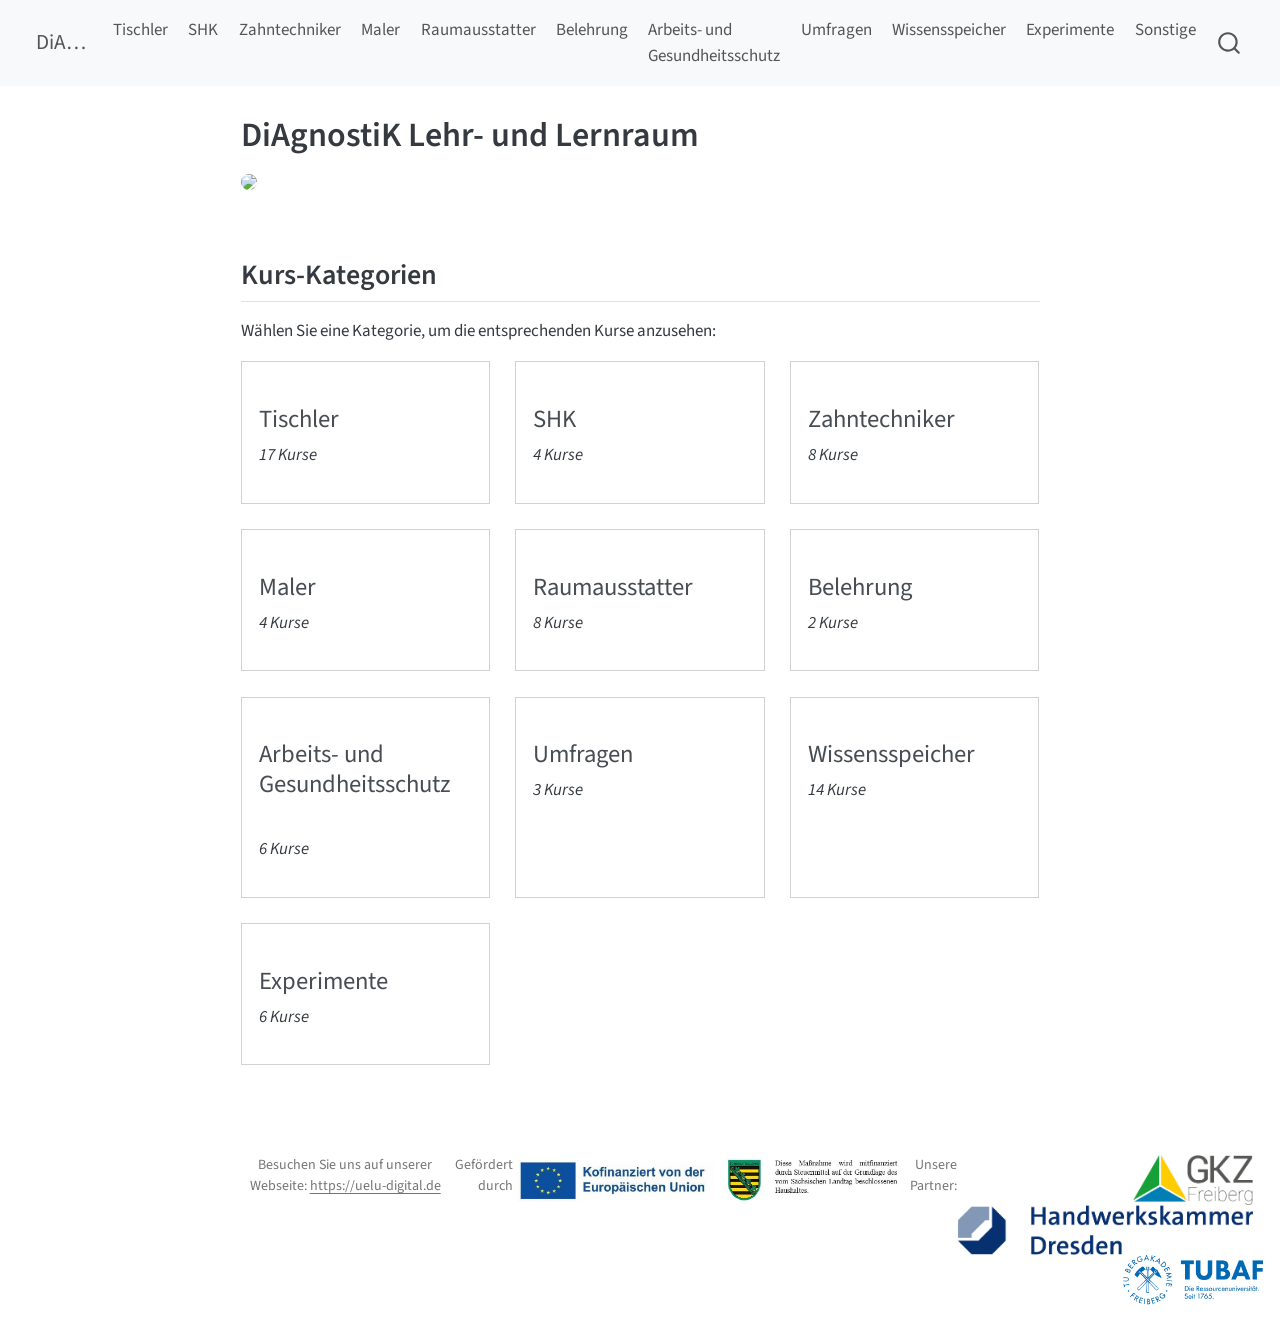
==== commit 48c45075: "Update Quarto website" ====
--- a/docs/index.html
+++ b/docs/index.html
@@ -2,13 +2,16 @@
 <html xmlns="http://www.w3.org/1999/xhtml" lang="en" xml:lang="en"><head>
 
 <meta charset="utf-8">
-<meta name="generator" content="quarto-1.8.27">
+<meta name="generator" content="quarto-1.9.37">
 
 <meta name="viewport" content="width=device-width, initial-scale=1.0, user-scalable=yes">
 
 
 <title>DiAgnostiK Lehr- und Lernraum</title>
 <style>
+/* Default styles provided by pandoc.
+** See https://pandoc.org/MANUAL.html#variables-for-html for config info.
+*/
 code{white-space: pre-wrap;}
 span.smallcaps{font-variant: small-caps;}
 div.columns{display: flex; gap: min(4vw, 1.5em);}
@@ -33,15 +36,14 @@
 <link href="./icon.ico" rel="icon">
 <script src="site_libs/quarto-html/quarto.js" type="module"></script>
 <script src="site_libs/quarto-html/tabsets/tabsets.js" type="module"></script>
-<script src="site_libs/quarto-html/axe/axe-check.js" type="module"></script>
 <script src="site_libs/quarto-html/popper.min.js"></script>
 <script src="site_libs/quarto-html/tippy.umd.min.js"></script>
 <script src="site_libs/quarto-html/anchor.min.js"></script>
 <link href="site_libs/quarto-html/tippy.css" rel="stylesheet">
-<link href="site_libs/quarto-html/quarto-syntax-highlighting-ed96de9b727972fe78a7b5d16c58bf87.css" rel="stylesheet" id="quarto-text-highlighting-styles">
+<link href="site_libs/quarto-html/quarto-syntax-highlighting-7f8f88aac4f3542376d5c11b86a4c14d.css" rel="stylesheet" id="quarto-text-highlighting-styles">
 <script src="site_libs/bootstrap/bootstrap.min.js"></script>
 <link href="site_libs/bootstrap/bootstrap-icons.css" rel="stylesheet">
-<link href="site_libs/bootstrap/bootstrap-afa37c5c79185640b9c231024f4fe5ea.min.css" rel="stylesheet" append-hash="true" id="quarto-bootstrap" data-mode="light">
+<link href="site_libs/bootstrap/bootstrap-4897d45d2f75ed4f519693be625836c5.min.css" rel="stylesheet" append-hash="true" id="quarto-bootstrap" data-mode="light">
 <script id="quarto-search-options" type="application/json">{
   "location": "navbar",
   "copy-button": false,
@@ -206,7 +208,7 @@
 <div class="card h-100">
 <section id="maler" class="level3 card-body">
 <h3 class="anchored" data-anchor-id="maler"><a href="./maler.html">Maler</a></h3>
-<p><em>5 Kurse</em></p>
+<p><em>4 Kurse</em></p>
 </section>
 </div>
 </div>
@@ -214,7 +216,7 @@
 <div class="card h-100">
 <section id="raumausstatter" class="level3 card-body">
 <h3 class="anchored" data-anchor-id="raumausstatter"><a href="./raumausstatter.html">Raumausstatter</a></h3>
-<p><em>9 Kurse</em></p>
+<p><em>8 Kurse</em></p>
 </section>
 </div>
 </div>
--- a/docs/site_libs/quarto-html/quarto-syntax-highlighting-7f8f88aac4f3542376d5c11b86a4c14d.css
+++ b/docs/site_libs/quarto-html/quarto-syntax-highlighting-7f8f88aac4f3542376d5c11b86a4c14d.css
@@ -0,0 +1,236 @@
+/* quarto syntax highlight colors */
+:root {
+  --quarto-hl-ot-color: #003B4F;
+  --quarto-hl-at-color: #657422;
+  --quarto-hl-ss-color: #20794D;
+  --quarto-hl-an-color: #5E5E5E;
+  --quarto-hl-fu-color: #4758AB;
+  --quarto-hl-st-color: #20794D;
+  --quarto-hl-cf-color: #003B4F;
+  --quarto-hl-op-color: #5E5E5E;
+  --quarto-hl-er-color: #AD0000;
+  --quarto-hl-bn-color: #AD0000;
+  --quarto-hl-al-color: #AD0000;
+  --quarto-hl-va-color: #111111;
+  --quarto-hl-bu-color: inherit;
+  --quarto-hl-ex-color: inherit;
+  --quarto-hl-pp-color: #AD0000;
+  --quarto-hl-in-color: #5E5E5E;
+  --quarto-hl-vs-color: #20794D;
+  --quarto-hl-wa-color: #5E5E5E;
+  --quarto-hl-do-color: #5E5E5E;
+  --quarto-hl-im-color: #00769E;
+  --quarto-hl-ch-color: #20794D;
+  --quarto-hl-dt-color: #AD0000;
+  --quarto-hl-fl-color: #AD0000;
+  --quarto-hl-co-color: #5E5E5E;
+  --quarto-hl-cv-color: #5E5E5E;
+  --quarto-hl-cn-color: #8f5902;
+  --quarto-hl-sc-color: #5E5E5E;
+  --quarto-hl-dv-color: #AD0000;
+  --quarto-hl-kw-color: #003B4F;
+}
+
+/* other quarto variables */
+:root {
+  --quarto-font-monospace: SFMono-Regular, Menlo, Monaco, Consolas, "Liberation Mono", "Courier New", monospace;
+}
+
+/* syntax highlight based on Pandoc's rules */
+pre > code.sourceCode > span {
+  color: #003B4F;
+}
+
+code.sourceCode > span {
+  color: #003B4F;
+}
+
+div.sourceCode,
+div.sourceCode pre.sourceCode {
+  color: #003B4F;
+}
+
+/* Normal */
+code span {
+  color: #003B4F;
+}
+
+/* Alert */
+code span.al {
+  color: #AD0000;
+  font-style: inherit;
+}
+
+/* Annotation */
+code span.an {
+  color: #5E5E5E;
+  font-style: inherit;
+}
+
+/* Attribute */
+code span.at {
+  color: #657422;
+  font-style: inherit;
+}
+
+/* BaseN */
+code span.bn {
+  color: #AD0000;
+  font-style: inherit;
+}
+
+/* BuiltIn */
+code span.bu {
+  font-style: inherit;
+}
+
+/* ControlFlow */
+code span.cf {
+  color: #003B4F;
+  font-weight: bold;
+  font-style: inherit;
+}
+
+/* Char */
+code span.ch {
+  color: #20794D;
+  font-style: inherit;
+}
+
+/* Constant */
+code span.cn {
+  color: #8f5902;
+  font-style: inherit;
+}
+
+/* Comment */
+code span.co {
+  color: #5E5E5E;
+  font-style: inherit;
+}
+
+/* CommentVar */
+code span.cv {
+  color: #5E5E5E;
+  font-style: italic;
+}
+
+/* Documentation */
+code span.do {
+  color: #5E5E5E;
+  font-style: italic;
+}
+
+/* DataType */
+code span.dt {
+  color: #AD0000;
+  font-style: inherit;
+}
+
+/* DecVal */
+code span.dv {
+  color: #AD0000;
+  font-style: inherit;
+}
+
+/* Error */
+code span.er {
+  color: #AD0000;
+  font-style: inherit;
+}
+
+/* Extension */
+code span.ex {
+  font-style: inherit;
+}
+
+/* Float */
+code span.fl {
+  color: #AD0000;
+  font-style: inherit;
+}
+
+/* Function */
+code span.fu {
+  color: #4758AB;
+  font-style: inherit;
+}
+
+/* Import */
+code span.im {
+  color: #00769E;
+  font-style: inherit;
+}
+
+/* Information */
+code span.in {
+  color: #5E5E5E;
+  font-style: inherit;
+}
+
+/* Keyword */
+code span.kw {
+  color: #003B4F;
+  font-weight: bold;
+  font-style: inherit;
+}
+
+/* Operator */
+code span.op {
+  color: #5E5E5E;
+  font-style: inherit;
+}
+
+/* Other */
+code span.ot {
+  color: #003B4F;
+  font-style: inherit;
+}
+
+/* Preprocessor */
+code span.pp {
+  color: #AD0000;
+  font-style: inherit;
+}
+
+/* SpecialChar */
+code span.sc {
+  color: #5E5E5E;
+  font-style: inherit;
+}
+
+/* SpecialString */
+code span.ss {
+  color: #20794D;
+  font-style: inherit;
+}
+
+/* String */
+code span.st {
+  color: #20794D;
+  font-style: inherit;
+}
+
+/* Variable */
+code span.va {
+  color: #111111;
+  font-style: inherit;
+}
+
+/* VerbatimString */
+code span.vs {
+  color: #20794D;
+  font-style: inherit;
+}
+
+/* Warning */
+code span.wa {
+  color: #5E5E5E;
+  font-style: italic;
+}
+
+.prevent-inlining {
+  content: "</";
+}
+
+/*# sourceMappingURL=789ad8cd35626ba772517505b42a116e.css.map */
